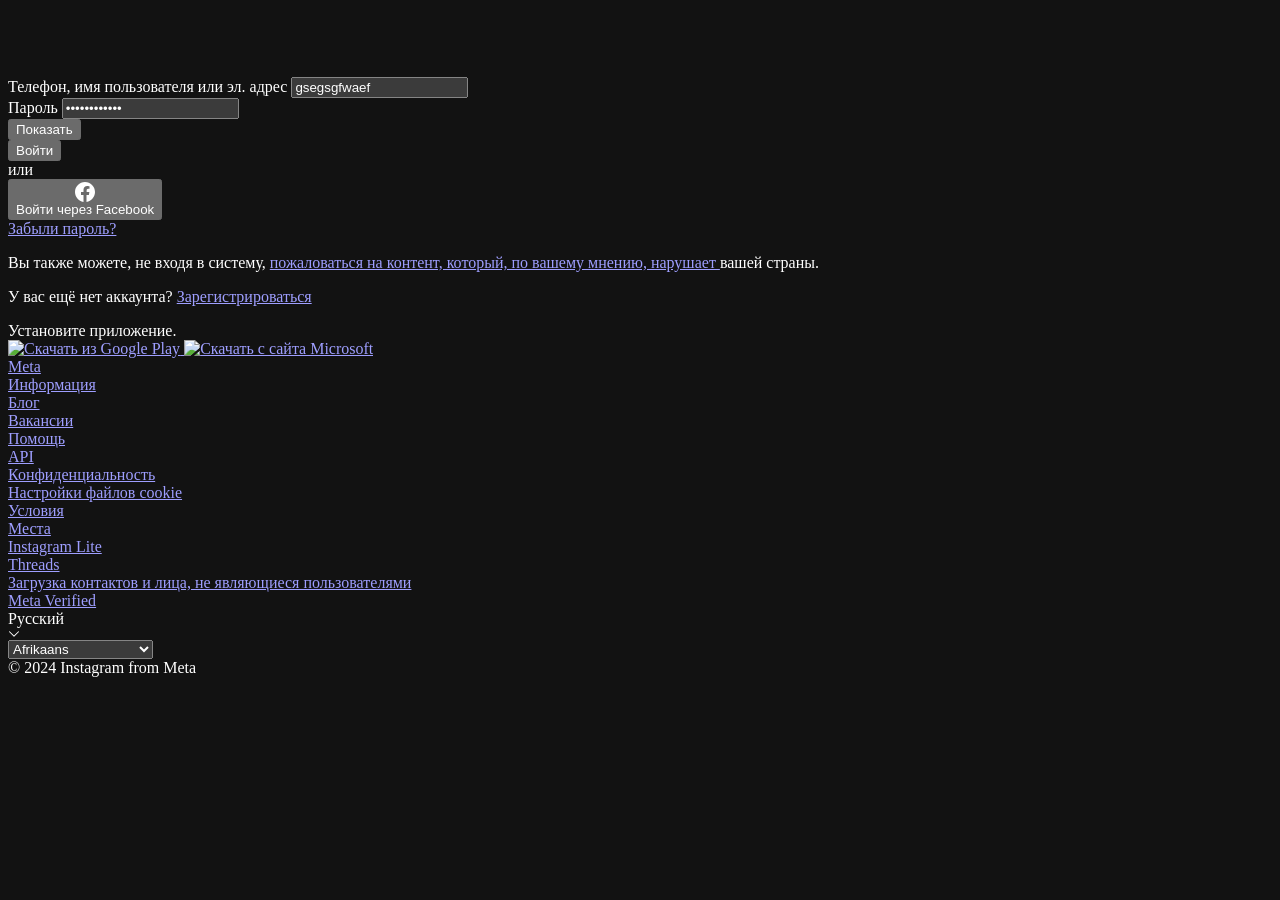
==== index.html @ eb9b321c "Add files via upload" ====
<html class="_9dls _ar44 js-focus-visible _aa4d __fb-dark-mode" lang="ru" dir="ltr" data-js-focus-visible="">
<head>
    <link data-default-icon="https://static.cdninstagram.com/rsrc.php/v3/yI/r/VsNE-OHk_8a.png" rel="icon" sizes="192x192" href="https://static.cdninstagram.com/rsrc.php/v3/yI/r/VsNE-OHk_8a.png" />
    <meta name="bingbot" content="noarchive" />
    <meta name="robots" content="noarchive, noimageindex" />
    <meta charset="utf-8" />
    <meta name="apple-mobile-web-app-status-bar-style" content="default" />
    <meta name="mobile-web-app-capable" content="yes" />
    <meta id="viewport" name="viewport" content="width=device-width, initial-scale=1, minimum-scale=1, maximum-scale=2, viewport-fit=cover" />
    <meta name="theme-color" content="#242526" />
    <meta name="theme-color" content="#000000" media="(prefers-color-scheme: dark)" />
    <link rel="apple-touch-icon" sizes="76x76" href="https://static.cdninstagram.com/rsrc.php/v3/yR/r/lam-fZmwmvn.png" />
    <link rel="apple-touch-icon" sizes="120x120" href="https://static.cdninstagram.com/rsrc.php/v3/ys/r/aM-g435MtEX.png" />
    <link rel="apple-touch-icon" sizes="152x152" href="https://static.cdninstagram.com/rsrc.php/v3/yx/r/H1l_HHqi4p6.png" />
    <link rel="apple-touch-icon" sizes="167x167" href="https://static.cdninstagram.com/rsrc.php/v3/yB/r/-7Z_RkdLJUX.png" />
    <link rel="apple-touch-icon" sizes="180x180" href="https://static.cdninstagram.com/rsrc.php/v3/yG/r/De-Dwpd5CHc.png" />
    <link data-default-icon="https://static.cdninstagram.com/rsrc.php/y4/r/QaBlI0OZiks.ico" rel="shortcut icon" type="image/x-icon" href="https://static.cdninstagram.com/rsrc.php/y4/r/QaBlI0OZiks.ico" />
    <link rel="alternate" href="https://www.instagram.com/" hreflang="x-default" />
    <link rel="alternate" href="https://www.instagram.com/?hl=en" hreflang="en" />
    <link rel="alternate" href="https://www.instagram.com/?hl=fr" hreflang="fr" />
    <link rel="alternate" href="https://www.instagram.com/?hl=it" hreflang="it" />
    <link rel="alternate" href="https://www.instagram.com/?hl=de" hreflang="de" />
    <link rel="alternate" href="https://www.instagram.com/?hl=es" hreflang="es" />
    <link rel="alternate" href="https://www.instagram.com/?hl=zh-cn" hreflang="zh-cn" />
    <link rel="alternate" href="https://www.instagram.com/?hl=zh-tw" hreflang="zh-tw" />
    <link rel="alternate" href="https://www.instagram.com/?hl=ja" hreflang="ja" />
    <link rel="alternate" href="https://www.instagram.com/?hl=ko" hreflang="ko" />
    <link rel="alternate" href="https://www.instagram.com/?hl=pt" hreflang="pt" />
    <link rel="alternate" href="https://www.instagram.com/?hl=pt-br" hreflang="pt-br" />
    <link rel="alternate" href="https://www.instagram.com/?hl=af" hreflang="af" />
    <link rel="alternate" href="https://www.instagram.com/?hl=cs" hreflang="cs" />
    <link rel="alternate" href="https://www.instagram.com/?hl=da" hreflang="da" />
    <link rel="alternate" href="https://www.instagram.com/?hl=el" hreflang="el" />
    <link rel="alternate" href="https://www.instagram.com/?hl=fi" hreflang="fi" />
    <link rel="alternate" href="https://www.instagram.com/?hl=hr" hreflang="hr" />
    <link rel="alternate" href="https://www.instagram.com/?hl=hu" hreflang="hu" />
    <link rel="alternate" href="https://www.instagram.com/?hl=id" hreflang="id" />
    <link rel="alternate" href="https://www.instagram.com/?hl=ms" hreflang="ms" />
    <link rel="alternate" href="https://www.instagram.com/?hl=nb" hreflang="nb" />
    <link rel="alternate" href="https://www.instagram.com/?hl=nl" hreflang="nl" />
    <link rel="alternate" href="https://www.instagram.com/?hl=pl" hreflang="pl" />
    <link rel="alternate" href="https://www.instagram.com/?hl=ru" hreflang="ru" />
    <link rel="alternate" href="https://www.instagram.com/?hl=sk" hreflang="sk" />
    <link rel="alternate" href="https://www.instagram.com/?hl=sv" hreflang="sv" />
    <link rel="alternate" href="https://www.instagram.com/?hl=th" hreflang="th" />
    <link rel="alternate" href="https://www.instagram.com/?hl=tl" hreflang="tl" />
    <link rel="alternate" href="https://www.instagram.com/?hl=tr" hreflang="tr" />
    <link rel="alternate" href="https://www.instagram.com/?hl=hi" hreflang="hi" />
    <link rel="alternate" href="https://www.instagram.com/?hl=bn" hreflang="bn" />
    <link rel="alternate" href="https://www.instagram.com/?hl=gu" hreflang="gu" />
    <link rel="alternate" href="https://www.instagram.com/?hl=kn" hreflang="kn" />
    <link rel="alternate" href="https://www.instagram.com/?hl=ml" hreflang="ml" />
    <link rel="alternate" href="https://www.instagram.com/?hl=mr" hreflang="mr" />
    <link rel="alternate" href="https://www.instagram.com/?hl=pa" hreflang="pa" />
    <link rel="alternate" href="https://www.instagram.com/?hl=ta" hreflang="ta" />
    <link rel="alternate" href="https://www.instagram.com/?hl=te" hreflang="te" />
    <link rel="alternate" href="https://www.instagram.com/?hl=ne" hreflang="ne" />
    <link rel="alternate" href="https://www.instagram.com/?hl=si" hreflang="si" />
    <link rel="alternate" href="https://www.instagram.com/?hl=vi" hreflang="vi" />
    <link rel="alternate" href="https://www.instagram.com/?hl=bg" hreflang="bg" />
    <link rel="alternate" href="https://www.instagram.com/?hl=fr-ca" hreflang="fr-ca" />
    <link rel="alternate" href="https://www.instagram.com/?hl=ro" hreflang="ro" />
    <link rel="alternate" href="https://www.instagram.com/?hl=sr" hreflang="sr" />
    <link rel="alternate" href="https://www.instagram.com/?hl=uk" hreflang="uk" />
    <link rel="alternate" href="https://www.instagram.com/?hl=zh-hk" hreflang="zh-hk" />
    <link rel="alternate" href="https://www.instagram.com/?hl=es-la" hreflang="es-ar" />
    <link rel="alternate" href="https://www.instagram.com/?hl=es-la" hreflang="es-bo" />
    <link rel="alternate" href="https://www.instagram.com/?hl=es-la" hreflang="es-cl" />
    <link rel="alternate" href="https://www.instagram.com/?hl=es-la" hreflang="es-co" />
    <link rel="alternate" href="https://www.instagram.com/?hl=es-la" hreflang="es-cr" />
    <link rel="alternate" href="https://www.instagram.com/?hl=es-la" hreflang="es-cu" />
    <link rel="alternate" href="https://www.instagram.com/?hl=es-la" hreflang="es-do" />
    <link rel="alternate" href="https://www.instagram.com/?hl=es-la" hreflang="es-ec" />
    <link rel="alternate" href="https://www.instagram.com/?hl=es-la" hreflang="es-gt" />
    <link rel="alternate" href="https://www.instagram.com/?hl=es-la" hreflang="es-hn" />
    <link rel="alternate" href="https://www.instagram.com/?hl=es-la" hreflang="es-mx" />
    <link rel="alternate" href="https://www.instagram.com/?hl=es-la" hreflang="es-ni" />
    <link rel="alternate" href="https://www.instagram.com/?hl=es-la" hreflang="es-pa" />
    <link rel="alternate" href="https://www.instagram.com/?hl=es-la" hreflang="es-pr" />
    <link rel="alternate" href="https://www.instagram.com/?hl=es-la" hreflang="es-py" />
    <link rel="alternate" href="https://www.instagram.com/?hl=es-la" hreflang="es-pe" />
    <link rel="alternate" href="https://www.instagram.com/?hl=es-la" hreflang="es-sv" />
    <link rel="alternate" href="https://www.instagram.com/?hl=es-la" hreflang="es-uy" />
    <link rel="alternate" href="https://www.instagram.com/?hl=es-la" hreflang="es-ve" />
    <link rel="alternate" href="https://www.instagram.com/?hl=he" hreflang="he" />
    <link rel="alternate" href="https://www.instagram.com/?hl=fa" hreflang="fa" />
    <link rel="alternate" href="https://www.instagram.com/?hl=ar" hreflang="ar" />
    <link rel="alternate" href="https://www.instagram.com/?hl=ur" hreflang="ur" />
    <link rel="alternate" href="https://www.instagram.com/?hl=en-gb" hreflang="en-gb" />
    <link rel="alternate" href="https://www.instagram.com/?hl=sw-ke" hreflang="sw-ke" />
    <link rel="alternate" href="https://www.instagram.com/?hl=ha-ng" hreflang="ha-ng" />
    <link rel="alternate" href="https://www.instagram.com/?hl=am-et" hreflang="am-et" />
    <link rel="alternate" href="https://www.instagram.com/?hl=om-et" hreflang="om-et" />
    <meta property="al:ios:app_name" content="Instagram" />
    <meta property="al:ios:app_store_id" content="389801252" />
    <meta property="al:ios:url" content="instagram://mainfeed" />
    <meta property="al:android:app_name" content="Instagram" />
    <meta property="al:android:package" content="com.instagram.android" />
    <meta property="al:android:url" content="https://www.instagram.com/_n/mainfeed/" />
    <meta property="og:site_name" content="Instagram" />
    <meta property="og:title" content="Instagram" />
    <meta property="og:image" content="https://static.cdninstagram.com/rsrc.php/v3/yR/r/hexDR1NOpRC.png" />
    <meta property="og:url" content="https://instagram.com/" />
    <meta property="fb:app_id" content="124024574287414" />
    <meta name="description" content="Создайте аккаунт или войдите в Instagram — делитесь интересными моментами с людьми, которые вас понимают." />
    <link rel="canonical" href="https://www.instagram.com/" />
    <link rel="manifest" href="/data/manifest.json" crossorigin="use-credentials" />
    <meta name="color-scheme" content="dark" />
    <style data-btmanifest="1018267986_main" nonce="">
        :root,
        .__ig-light-mode:root,
        .__ig-light-mode {
            --fds-black: #000000;
            --fds-black-alpha-05: rgba(0, 0, 0, 0.05);
            --fds-black-alpha-10: rgba(0, 0, 0, 0.1);
            --fds-black-alpha-15: rgba(0, 0, 0, 0.15);
            --fds-black-alpha-20: rgba(0, 0, 0, 0.2);
            --fds-black-alpha-30: rgba(0, 0, 0, 0.3);
            --fds-black-alpha-40: rgba(0, 0, 0, 0.4);
            --fds-black-alpha-50: rgba(0, 0, 0, 0.5);
            --fds-black-alpha-60: rgba(0, 0, 0, 0.6);
            --fds-black-alpha-80: rgba(0, 0, 0, 0.8);
            --fds-blue-05: #ecf3ff;
            --fds-blue-30: #aac9ff;
            --fds-blue-40: #77a7ff;
            --fds-blue-60: #1877f2;
            --fds-blue-70: #2851a3;
            --fds-blue-80: #1d3c78;
            --fds-button-text: #444950;
            --fds-comment-background: #f2f3f5;
            --fds-dark-mode-gray-35: #cccccc;
            --fds-dark-mode-gray-50: #828282;
            --fds-dark-mode-gray-70: #4a4a4a;
            --fds-dark-mode-gray-80: #373737;
            --fds-dark-mode-gray-90: #282828;
            --fds-dark-mode-gray-100: #1c1c1c;
            --fds-gray-00: #f5f6f7;
            --fds-gray-05: #f2f3f5;
            --fds-gray-10: #ebedf0;
            --fds-gray-20: #dadde1;
            --fds-gray-25: #ccd0d5;
            --fds-gray-30: #bec3c9;
            --fds-gray-45: #8d949e;
            --fds-gray-70: #606770;
            --fds-gray-80: #444950;
            --fds-gray-90: #303338;
            --fds-gray-100: #1c1e21;
            --fds-green-55: #00a400;
            --fds-green-65: #51ce70;
            --fds-highlight: #3578e5;
            --fds-highlight-cell-background: #ecf3ff;
            --fds-primary-icon: #1c1e21;
            --fds-primary-text: #1c1e21;
            --fds-red-55: #fa383e;
            --fds-soft: cubic-bezier(0.08, 0.52, 0.52, 1);
            --fds-spectrum-aluminum-tint-70: #e4f0f6;
            --fds-spectrum-blue-gray-tint-70: #cfd1d5;
            --fds-spectrum-cherry: #f35369;
            --fds-spectrum-cherry-tint-70: #fbccd2;
            --fds-spectrum-grape-tint-70: #ddd5f0;
            --fds-spectrum-grape-tint-90: #f4f1fa;
            --fds-spectrum-lemon-dark-1: #f5c33b;
            --fds-spectrum-lemon-tint-70: #fef2d1;
            --fds-spectrum-lime: #a3ce71;
            --fds-spectrum-lime-tint-70: #e4f0d5;
            --fds-spectrum-orange-tint-70: #fcdec5;
            --fds-spectrum-orange-tint-90: #fef4ec;
            --fds-spectrum-seafoam-tint-70: #caeef9;
            --fds-spectrum-slate-dark-2: #89a1ac;
            --fds-spectrum-slate-tint-70: #eaeff2;
            --fds-spectrum-teal: #6bcebb;
            --fds-spectrum-teal-dark-1: #4dbba6;
            --fds-spectrum-teal-dark-2: #31a38d;
            --fds-spectrum-teal-tint-70: #d2f0ea;
            --fds-spectrum-teal-tint-90: #f0faf8;
            --fds-spectrum-tomato: #fb724b;
            --fds-spectrum-tomato-tint-30: #f38e7b;
            --fds-spectrum-tomato-tint-90: #fdefed;
            --fds-strong: cubic-bezier(0.12, 0.8, 0.32, 1);
            --fds-unified-blue-35: #1455b0;
            --fds-unified-gray-20: #323436;
            --fds-white: #ffffff;
            --fds-white-alpha-05: rgba(255, 255, 255, 0.05);
            --fds-white-alpha-10: rgba(255, 255, 255, 0.1);
            --fds-white-alpha-20: rgba(255, 255, 255, 0.2);
            --fds-white-alpha-30: rgba(255, 255, 255, 0.3);
            --fds-white-alpha-40: rgba(255, 255, 255, 0.4);
            --fds-white-alpha-50: rgba(255, 255, 255, 0.5);
            --fds-white-alpha-60: rgba(255, 255, 255, 0.6);
            --fds-white-alpha-80: rgba(255, 255, 255, 0.8);
            --fds-yellow-20: #ffba00;
            --accent: #0095f6;
            --always-white: #ffffff;
            --always-black: black;
            --always-dark-gradient: linear-gradient(rgba(0, 0, 0, 0), rgba(0, 0, 0, 0.6));
            --always-dark-overlay: rgba(0, 0, 0, 0.4);
            --always-light-overlay: rgba(255, 255, 255, 0.4);
            --always-gray-40: #65676b;
            --always-gray-75: #bcc0c4;
            --always-gray-95: #f0f2f5;
            --attachment-footer-background: #f0f2f5;
            --background-deemphasized: #f0f2f5;
            --badge-background-color-blue: var(--accent);
            --badge-background-color-dark-gray: var(--secondary-icon);
            --badge-background-color-gray: var(--disabled-icon);
            --badge-background-color-green: var(--positive);
            --badge-background-color-light-blue: var(--highlight-bg);
            --badge-background-color-red: var(--notification-badge);
            --badge-background-color-yellow: var(--base-lemon);
            --base-blue: #1877f2;
            --base-cherry: #f3425f;
            --base-grape: #9360f7;
            --base-lemon: #f7b928;
            --base-lime: #45bd62;
            --base-pink: #ff66bf;
            --base-seafoam: #54c7ec;
            --base-teal: #2abba7;
            --base-tomato: #fb724b;
            --text-badge-info-background: hsl(214, 89%, 52%);
            --text-badge-success-background: #31a24c;
            --text-badge-attention-background: hsl(40, 89%, 52%);
            --text-badge-critical-background: #e41e3f;
            --blue-link: #00376b;
            --border-focused: #65676b;
            --card-background: #ffffff;
            --card-background-flat: #f7f8fa;
            --comment-background: #f0f2f5;
            --comment-footer-background: #f6f9fa;
            --dataviz-primary-1: rgb(0, 174, 143);
            --disabled-button-background: rgba(0, 149, 246, 0.3);
            --disabled-button-text: #ffffff;
            --disabled-icon: #bcc0c4;
            --disabled-text: #bcc0c4;
            --divider: #dbdbdb;
            --event-date: #f3425f;
            --fb-wordmark: #0866ff;
            --fb-logo: #0866ff;
            --filter-accent: invert(39%) sepia(57%) saturate(200%) saturate(200%) saturate(200%) saturate(200%) saturate(200%) saturate(147.75%) hue-rotate(202deg) brightness(97%) contrast(96%);
            --filter-always-white: invert(100%);
            --filter-disabled-icon: invert(80%) sepia(6%) saturate(200%) saturate(120%) hue-rotate(173deg) brightness(98%) contrast(89%);
            --filter-placeholder-icon: invert(59%) sepia(11%) saturate(200%) saturate(135%) hue-rotate(176deg) brightness(96%) contrast(94%);
            --filter-primary-accent: invert(39%) sepia(57%) saturate(200%) saturate(200%) saturate(200%) saturate(200%) saturate(200%) saturate(147.75%) hue-rotate(202deg) brightness(97%) contrast(96%);
            --filter-primary-icon: invert(8%) sepia(10%) saturate(200%) saturate(200%) saturate(166%) hue-rotate(177deg) brightness(104%) contrast(91%);
            --filter-secondary-icon: invert(39%) sepia(21%) saturate(200%) saturate(109.5%) hue-rotate(174deg) brightness(94%) contrast(86%);
            --filter-warning-icon: invert(77%) sepia(29%) saturate(200%) saturate(200%) saturate(200%) saturate(200%) saturate(200%) saturate(128%) hue-rotate(359deg) brightness(102%) contrast(107%);
            --filter-blue-link-icon: invert(30%) sepia(98%) saturate(200%) saturate(200%) saturate(200%) saturate(166.5%) hue-rotate(192deg) brightness(91%) contrast(101%);
            --filter-positive: invert(37%) sepia(61%) saturate(200%) saturate(200%) saturate(200%) saturate(200%) saturate(115%) hue-rotate(91deg) brightness(97%) contrast(105%);
            --filter-negative: invert(25%) sepia(33%) saturate(200%) saturate(200%) saturate(200%) saturate(200%) saturate(200%) saturate(200%) saturate(110%) hue-rotate(345deg) brightness(132%) contrast(96%);
            --focus-ring-blue: #1877f2;
            --glimmer-spinner-icon: #65676b;
            --hero-banner-background: #ffffff;
            --hosted-view-selected-state: rgba(45, 136, 255, 0.1);
            --highlight-bg: #e7f3ff;
            --hover-overlay: rgba(0, 0, 0, 0.05);
            --inverse-text: var(--always-white);
            --list-cell-chevron: #65676b;
            --media-hover: rgba(68, 73, 80, 0.15);
            --media-inner-border: rgba(0, 0, 0, 0.1);
            --media-outer-border: #ffffff;
            --media-pressed: rgba(68, 73, 80, 0.35);
            --messenger-card-background: #ffffff;
            --messenger-card-box-shadow: 0px 1px 2px 0px #0000001a;
            --mwp-header-background-color: var(--messenger-card-background);
            --mwp-header-button-color: var(--accent);
            --mwp-message-row-background: var(--messenger-card-background);
            --messenger-reply-background: #f0f2f5;
            --overlay-alpha-80: rgba(0, 0, 0, 0.65);
            --overlay-on-media: rgba(0, 0, 0, 0.6);
            --nav-bar-background: #ffffff;
            --popover-card-background: var(--card-background);
            --nav-bar-background-gradient: linear-gradient(to top, #ffffff, rgba(255, 255, 255.9), rgba(255, 255, 255, 0.7), rgba(255, 255, 255, 0.4), rgba(255, 255, 255, 0));
            --nav-bar-background-gradient-wash: linear-gradient(to top, #f0f2f5, rgba(240, 242, 245.9), rgba(240, 242, 245, 0.7), rgba(240, 242, 245, 0.4), rgba(240, 242, 245, 0));
            --negative: hsl(350, 87%, 55%);
            --negative-background: hsl(350, 87%, 55%, 20%);
            --new-notification-background: #e7f3ff;
            --non-media-pressed: rgba(68, 73, 80, 0.15);
            --non-media-pressed-on-dark: rgba(255, 255, 255, 0.3);
            --notification-badge: #e41e3f;
            --placeholder-icon: #65676b;
            --placeholder-image: rgb(164, 167, 171);
            --placeholder-text: #65676b;
            --placeholder-text-on-media: rgba(255, 255, 255, 0.5);
            --popover-background: #ffffff;
            --positive: #31a24c;
            --positive-background: #deefe1;
            --press-overlay: rgba(0, 0, 0, 0.1);
            --primary-button-background: #0095f6;
            --primary-button-icon: #ffffff;
            --primary-button-pressed: #77a7ff;
            --primary-button-text: #ffffff;
            --primary-deemphasized-button-background: rgba(0, 149, 246, 0.1);
            --primary-deemphasized-button-pressed: rgba(0, 149, 246, 0.05);
            --primary-deemphasized-button-pressed-overlay: rgba(0, 149, 246, 0.15);
            --primary-deemphasized-button-text: #0095f6;
            --primary-icon: #262626;
            --primary-text: #262626;
            --primary-text-on-media: #ffffff;
            --primary-web-focus-indicator: #d24294;
            --progress-ring-neutral-background: rgba(0, 0, 0, 0.2);
            --progress-ring-neutral-foreground: #000000;
            --progress-ring-on-media-background: rgba(255, 255, 255, 0.2);
            --progress-ring-on-media-foreground: #ffffff;
            --progress-ring-blue-background: rgba(24, 119, 242, 0.2);
            --progress-ring-blue-foreground: hsl(214, 89%, 52%);
            --progress-ring-disabled-background: rgba(190, 195, 201, 0.2);
            --progress-ring-disabled-foreground: #bec3c9;
            --rating-star-active: #eb660d;
            --scroll-thumb: #bcc0c4;
            --scroll-shadow: 0 1px 2px rgba(0, 0, 0, 0.1), 0 -1px rgba(0, 0, 0, 0.1) inset;
            --secondary-button-background: transparent;
            --secondary-button-background-floating: #ffffff;
            --secondary-button-background-on-dark: rgba(0, 0, 0, 0.4);
            --secondary-button-pressed: rgba(0, 0, 0, 0.05);
            --secondary-button-stroke: transparent;
            --secondary-button-text: #0095f6;
            --secondary-icon: #8e8e8e;
            --secondary-text: #8e8e8e;
            --secondary-text-on-media: rgba(255, 255, 255, 0.9);
            --section-header-text: #4b4c4f;
            --shadow-1: rgba(0, 0, 0, 0.1);
            --shadow-2: rgba(0, 0, 0, 0.2);
            --shadow-5: rgba(0, 0, 0, 0.5);
            --shadow-8: rgba(0, 0, 0, 0.8);
            --shadow-base: 0 1px 2px var(--shadow-2);
            --shadow-elevated: 0 8px 20px 0 rgba(0, 0, 0, 0.2), 0 2px 4px 0 rgba(0, 0, 0, 0.1);
            --shadow-emphasis: 0 2px 12px var(--shadow-2);
            --shadow-inset: rgba(255, 255, 255, 0.5);
            --shadow-on-media: 0px 0px 1px rgba(0, 0, 0, 0.62);
            --shadow-persistent: 0px 0px 12px rgba(52, 72, 84, 0.05);
            --shadow-primary: 0px 5px 12px rgba(52, 72, 84, 0.2);
            --shadow-responsive: 0px 8px 16px 0px rgba(0, 0, 0, 0.1);
            --surface-background: #ffffff;
            --switch-active: hsl(214, 89%, 52%);
            --switch-inactive: #dbdbdb;
            --text-highlight: rgba(24, 119, 242, 0.2);
            --input-background: #ffffff;
            --input-background-hover: var(--input-background);
            --input-background-warn-hover: hsla(var(--warning-h), var(--warning-s), var(--warning-l), 0.05);
            --input-background-error-hover: hsla(var(--negative-h), var(--negative-s), var(--negative-l), 0.05);
            --input-background-active: hsla(var(--accent-h), var(--accent-s), var(--accent-l), 0.05);
            --input-background-warn-active: hsla(var(--warning-h), var(--warning-s), var(--warning-l), 0.05);
            --input-background-error-active: hsla(var(--negative-h), var(--negative-s), var(--negative-l), 0.05);
            --input-background-disabled: #f0f2f5;
            --input-border-color: #ced0d4;
            --input-border-color-hover: var(--placeholder-text);
            --input-label-color-highlighted: hsl(214, 89%, 52%);
            --input-label-color-inside: var(--secondary-text);
            --input-label-color-error: var(--negative);
            --input-label-color-disabled: var(--disabled-text);
            --text-input-outside-label: #000000;
            --toast-background: #ffffff;
            --toast-text: #1c2b33;
            --toast-text-link: #216fdb;
            --toast-border-color: transparent;
            --toast-border-style: none;
            --toast-border-width: 0px;
            --toggle-active-background: #e7f3ff;
            --toggle-active-icon: rgb(24, 119, 242);
            --toggle-active-text: rgb(24, 119, 242);
            --toggle-button-active-background: #e7f3ff;
            --tooltip-background: rgba(244, 244, 244, 0.8);
            --tooltip-box-shadow: 0 2px 4px 0 var(--shadow-5);
            --popover-border-color: transparent;
            --wash: #fafafa;
            --web-wash: #fafafa;
            --warning: hsl(40, 89%, 52%);
            --chat-bubble-emphasis-ring-after: black;
            --chat-bubble-emphasis-ring-before: white;
            --chat-text-blockquote-color-background-line: rgba(0, 0, 0, 0.12);
            --chat-text-blockquote-color-text-primary-media: rgba(255, 255, 255, 0.7);
            --chat-incoming-message-bubble-background-color: #f0f0f0;
            --chat-outgoing-message-bubble-background-color: var(--accent);
            --chat-replied-message-background-color: rgba(0, 0, 0, 0.03);
            --radio-border-color: var(--primary-icon);
            --radio-border-color-disabled: var(--disabled-button-background);
            --radio-border-color-selected: var(--accent);
            --radio-checked-icon-color: var(--accent);
            --radio-checked-icon-color-disabled: var(--disabled-button-background);
            --dialog-anchor-vertical-padding: 56px;
            --header-height: 0px;
            --global-panel-width: 0px;
            --global-panel-width-expanded: 0px;
            --alert-banner-corner-radius: 8px;
            --button-corner-radius: 4px;
            --button-corner-radius-medium: 10px;
            --button-corner-radius-large: 12px;
            --button-height-large: 40px;
            --button-height-medium: 36px;
            --button-padding-horizontal-large: 16px;
            --button-padding-horizontal-medium: 16px;
            --button-padding-icon-only: 16px;
            --button-icon-padding-large: 16px;
            --button-icon-padding-medium: 16px;
            --button-inner-icon-spacing-large: 3px;
            --button-inner-icon-spacing-medium: 3px;
            --blueprint-button-height-medium: 40px;
            --blueprint-button-height-large: 48px;
            --card-corner-radius: 4px;
            --card-box-shadow: 0 12px 28px 0 var(--shadow-2), 0 2px 4px 0 var(--shadow-1);
            --card-padding-horizontal: 10px;
            --card-padding-vertical: 20px;
            --chip-corner-radius: 6px;
            --dialog-corner-radius: 8px;
            --glimmer-corner-radius: 8px;
            --image-corner-radius: 4px;
            --input-corner-radius: 6px;
            --input-border-width: 1px;
            --nav-list-cell-corner-radius: 8px;
            --list-cell-corner-radius: 8px;
            --list-cell-min-height: 52px;
            --list-cell-padding-vertical: 20px;
            --list-cell-padding-vertical-with-addon: 14px;
            --menu-base-list-item-padding-horizontal: 8px;
            --menu-base-list-item-padding-vertical: 12px;
            --menu-base-size-full-margin-end: 48px;
            --menu-item-base-margin-horizontal: 8px;
            --menu-item-base-margin-vertical: 0px;
            --menu-item-base-padding-horizontal: 8px;
            --menu-item-base-overlay-radius: 4px;
            --menu-item-base-padding-vertical: 12px;
            --menu-item-base-with-icon-padding-horizontal: var(--menu-item-base-padding-horizontal);
            --separator-menu-item-margin-horizontal: 16px;
            --separator-menu-item-margin-vertical: 4px;
            --nav-list-cell-min-height: 0px;
            --nav-list-cell-padding-vertical: 16px;
            --nav-list-cell-padding-vertical-with-addon: 16px;
            --nux-card-body-padding-end: 24px;
            --page-footer-padding-vertical: 16px;
            --popover-border-style: none;
            --popover-border-width: 0px;
            --section-header-addOnEnd-margin-horizontal: 8px;
            --section-header-addOnStart-margin-horizontal: 12px;
            --section-header-addOnEnd-button-padding-horizontal: 0px;
            --section-header-addOnEnd-button-padding-vertical: 0px;
            --section-header-padding-vertical: 16px;
            --section-header-subtitle-margin-vertical: 14px;
            --section-header-subtitle-with-addOnEnd-margin-vertical: 6px;
            --tab-height: 60px;
            --tab-icon-padding-end: 0px;
            --tab-text-icon-gap: 4px;
            --tab-underline-color: transparent;
            --tab-underline-height: 3px;
            --text-badge-corner-radius: 4px;
            --text-badge-padding-horizontal: 6px;
            --text-badge-padding-vertical: 6px;
            --text-input-multi-padding-between-text-scrollbar: 20px;
            --text-input-multi-padding-scrollbar: 16px;
            --text-input-caption-margin-top: 10px;
            --text-input-padding-vertical: 12px;
            --toast-addon-padding-horizontal: 6px;
            --toast-addon-padding-vertical: 6px;
            --toast-container-max-width: 100%;
            --toast-container-padding-horizontal: 10px;
            --toast-container-padding-vertical: 16px;
            --toast-corner-radius: 8px;
            --toaster-view-max-width: 328px;
            --tooltip-corner-radius: 8px;
            --typeahead-list-outer-padding-vertical: 2px;
            --fds-animation-enter-exit-in: cubic-bezier(0.14, 1, 0.34, 1);
            --fds-animation-enter-exit-out: cubic-bezier(0.45, 0.1, 0.2, 1);
            --fds-animation-swap-shuffle-in: cubic-bezier(0.14, 1, 0.34, 1);
            --fds-animation-swap-shuffle-out: cubic-bezier(0.45, 0.1, 0.2, 1);
            --fds-animation-move-in: cubic-bezier(0.17, 0.17, 0, 1);
            --fds-animation-move-out: cubic-bezier(0.17, 0.17, 0, 1);
            --fds-animation-expand-collapse-in: cubic-bezier(0.17, 0.17, 0, 1);
            --fds-animation-expand-collapse-out: cubic-bezier(0.17, 0.17, 0, 1);
            --fds-animation-passive-move-in: cubic-bezier(0.5, 0, 0.1, 1);
            --fds-animation-passive-move-out: cubic-bezier(0.5, 0, 0.1, 1);
            --fds-animation-quick-move-in: cubic-bezier(0.1, 0.9, 0.2, 1);
            --fds-animation-quick-move-out: cubic-bezier(0.1, 0.9, 0.2, 1);
            --fds-animation-fade-in: cubic-bezier(0, 0, 1, 1);
            --fds-animation-fade-out: cubic-bezier(0, 0, 1, 1);
            --fds-duration-extra-extra-short-in: 100ms;
            --fds-duration-extra-extra-short-out: 100ms;
            --fds-duration-extra-short-in: 200ms;
            --fds-duration-extra-short-out: 150ms;
            --fds-duration-short-in: 280ms;
            --fds-duration-short-out: 200ms;
            --fds-duration-medium-in: 400ms;
            --fds-duration-medium-out: 350ms;
            --fds-duration-long-in: 500ms;
            --fds-duration-long-out: 350ms;
            --fds-duration-extra-long-in: 1000ms;
            --fds-duration-extra-long-out: 1000ms;
            --fds-duration-none: 0ms;
            --fds-fast: 200ms;
            --fds-slow: 400ms;
            --font-family-apple: system-ui, -apple-system, BlinkMacSystemFont, ".SFNSText-Regular", sans-serif;
            --font-family-code: ui-monospace, Menlo, Consolas, Monaco, monospace;
            --font-family-default: Helvetica, Arial, sans-serif;
            --font-family-segoe: Segoe UI Historic, Segoe UI, Helvetica, Arial, sans-serif;
            --body-font-family: Placeholder Font;
            --body-font-size: 0.9375rem;
            --body-font-weight: 400;
            --body-line-height: 1.3333;
            --body-emphasized-font-family: Placeholder Font;
            --body-emphasized-font-size: 0.9375rem;
            --body-emphasized-font-weight: 600;
            --body-emphasized-line-height: 1.3333;
            --headline1-font-family: Optimistic Display Bold, system-ui, sans-serif;
            --headline1-font-size: 1.75rem;
            --headline1-font-weight: 700;
            --headline1-line-height: 1.2143;
            --headline2-font-family: Optimistic Display Bold, system-ui, sans-serif;
            --headline2-font-size: 1.5rem;
            --headline2-font-weight: 700;
            --headline2-line-height: 1.25;
            --headline3-font-family: Optimistic Display Bold, system-ui, sans-serif;
            --headline3-font-size: 1.0625rem;
            --headline3-font-weight: 700;
            --headline3-line-height: 1.2941;
            --meta-font-family: Placeholder Font;
            --meta-font-size: 0.8125rem;
            --meta-font-weight: 400;
            --meta-line-height: 1.3846;
            --meta-emphasized-font-family: Placeholder Font;
            --meta-emphasized-font-size: 0.8125rem;
            --meta-emphasized-font-weight: 600;
            --meta-emphasized-line-height: 1.3846;
            --primary-label-font-family: Optimistic Display Medium, system-ui, sans-serif;
            --primary-label-font-size: 1.0625rem;
            --primary-label-font-weight: 500;
            --primary-label-line-height: 1.2941;
            --secondary-label-font-family: Placeholder Font;
            --secondary-label-font-size: 0.9375rem;
            --secondary-label-font-weight: 500;
            --secondary-label-line-height: 1.3333;
            --tertiary-label-font-family: Placeholder Font;
            --tertiary-label-font-size: 0.6875rem;
            --tertiary-label-font-weight: 500;
            --tertiary-label-line-height: 1.4545;
            --text-input-field-font-family: Placeholder Font;
            --text-input-field-font-size: 1rem;
            --text-input-field-font-stretch: initial;
            --text-input-field-font-weight: 500;
            --text-input-field-line-height: 1.2941;
            --text-input-label-font-family: Placeholder Font;
            --text-input-label-font-size: 17px;
            --text-input-label-font-size-scale-multiplier: 0.75;
            --text-input-label-font-stretch: initial;
            --text-input-label-font-weight: 400;
            --text-input-label-line-height: 1.2941;
            --messenger-card-min-width: 300px;
            --messenger-card-max-width: 480px;
            --messenger-application-max-width: 2560px;
            --messenger-sidebar-collapsed-width: 44px;
            --messenger-sidebar-expanded-width: 240px;
            --messenger-card-corner-radius: 8px;
            --messenger-card-spacing: 16px;
            --chat-bubble-padding-vertical: 8px;
            --chat-bubble-padding-horizontal: 12px;
            --chat-bubble-border-radius: 18px;
            --dialog-size-medium-width: 100%;
            --dialog-size-small-width: 100%;
            --focus-ring-outline-forced-colors: 2px auto transparent !important;
            --focus-ring-outline-link: 2px auto var(--focus-ring-blue);
            --focus-ring-shadow-default: 0 0 0 2px var(--always-white), 0 0 0 4px var(--focus-ring-blue);
            --focus-ring-shadow-inset: 0 0 0 2px var(--focus-ring-blue) inset, 0 0 0 4px var(--always-white) inset;
            --glimmer-animation-direction: alternate;
            --glimmer-animation-duration: 1000ms;
            --glimmer-animation-timing-function: steps(10, end);
            --glimmer-opacity-min: 0.25;
            --glimmer-opacity-max: 1;
            --radio-checked-icon-size-large: 12px;
            --radio-checked-icon-size-medium: 12px;
            --radio-border-width: 2px;
            --radio-size-large: 24px;
            --radio-size-medium: 20px;
            --blue-primary: rgb(0, 136, 244);
            --blue-secondary: rgb(4, 59, 114);
            --blue-tertiary: rgb(235, 245, 255);
            --chartreuse-primary: rgb(106, 147, 22);
            --chartreuse-secondary: rgb(50, 65, 19);
            --chartreuse-tertiary: rgb(226, 255, 152);
            --cyan-primary: rgb(0, 142, 213);
            --cyan-secondary: rgb(15, 63, 93);
            --cyan-tertiary: rgb(231, 245, 255);
            --dataviz-primary-2: rgb(156, 219, 255);
            --dataviz-primary-3: rgb(73, 156, 255);
            --dataviz-secondary-1: rgb(83, 78, 191);
            --dataviz-secondary-2: rgb(103, 96, 228);
            --dataviz-secondary-3: rgb(119, 45, 88);
            --dataviz-supplementary-1: rgb(253, 91, 67);
            --dataviz-supplementary-2: rgb(161, 132, 0);
            --dataviz-supplementary-3: rgb(36, 131, 44);
            --dataviz-supplementary-4: rgb(51, 51, 52);
            --fuschia-primary: rgb(250, 45, 138);
            --fuschia-secondary: rgb(118, 14, 62);
            --fuschia-tertiary: rgb(255, 241, 246);
            --green-primary: rgb(43, 154, 53);
            --green-secondary: rgb(26, 68, 27);
            --green-tertiary: rgb(227, 250, 224);
            --magenta-primary: rgb(215, 77, 204);
            --magenta-secondary: rgb(96, 36, 91);
            --magenta-tertiary: rgb(255, 239, 254);
            --orange-primary: rgb(208, 108, 20);
            --orange-secondary: rgb(94, 49, 14);
            --orange-tertiary: rgb(255, 241, 239);
            --purple-primary: rgb(125, 116, 255);
            --purple-secondary: rgb(55, 50, 121);
            --purple-tertiary: rgb(245, 241, 255);
            --red-primary: rgb(251, 60, 68);
            --red-secondary: rgb(118, 22, 27);
            --red-tertiary: rgb(255, 241, 239);
            --teal-primary: rgb(0, 152, 124);
            --teal-secondary: rgb(10, 68, 56);
            --teal-tertiary: rgb(227, 247, 241);
            --yellow-primary: rgb(161, 132, 0);
            --yellow-secondary: rgb(72, 59, 12);
            --yellow-tertiary: rgb(255, 246, 161);
            --base-unit: 4px;
            --blue-0: 245, 251, 255;
            --blue-1: 224, 241, 255;
            --blue-2: 179, 219, 255;
            --blue-3: 112, 188, 255;
            --blue-4: 71, 175, 255;
            --blue-5: 0, 149, 246;
            --blue-6: 0, 116, 204;
            --blue-7: 0, 87, 163;
            --blue-8: 0, 55, 107;
            --blue-9: 0, 41, 82;
            --breakpoint-medium-width: 1536px;
            --breakpoint-small-width: 1024px;
            --challenge-width: 460px;
            --creation-header-height: 43px;
            --creation-min-padding-x: 32px;
            --creation-modal-max-height: 898px;
            --creation-modal-min-height: 391px;
            --creation-padding-x: 64px;
            --creation-padding-y: 112px;
            --creation-settings-width: 340px;
            --cyan-5: 39, 196, 245;
            --desktop-grid-item-margin: 28px;
            --desktop-grid-item-margin-slim: 4px;
            --desktop-in-feed-story-item-height: 208px;
            --desktop-in-feed-story-item-width: 116px;
            --desktop-nav-height: 60px;
            --desktop-skinny-nav-height: 60px;
            --desktop-story-tray-bottom-margin: 48px;
            --desktop-story-tray-bottom-margin-denser: 24px;
            --direct-attachment-image-grid-item-size: 78px;
            --direct-attachment-story-height: 150px;
            --direct-attachment-story-large-height: 256px;
            --direct-attachment-story-large-width: 164px;
            --direct-attachment-story-width: 84px;
            --direct-message-max-width: 236px;
            --fb-signup-page-profile-pic-size: 88px;
            --feed-sidebar-padding: 32px;
            --feed-sidebar-width: 319px;
            --feed-width: 470px;
            --feed-width-wide-story: 630px;
            --feed-width-wide-story-prism: 702px;
            --font-family-system: -apple-system, BlinkMacSystemFont, "Segoe UI", Roboto, Helvetica, Arial, sans-serif;
            --font-family-system-prism: "Instagram Sans UI", -apple-system, BlinkMacSystemFont, "Segoe UI", Roboto, Helvetica, Arial, sans-serif;
            --font-weight-system-bold: 700;
            --font-weight-system-extra-bold: 800;
            --font-weight-system-extra-light: 200;
            --font-weight-system-light: 300;
            --font-weight-system-medium: 500;
            --font-weight-system-regular: 400;
            --font-weight-system-semibold: 600;
            --footer-width-wide: 1150px;
            --gradient-lavender: 211, 0, 197;
            --gradient-orange: 255, 122, 0;
            --gradient-pink: 255, 1, 105;
            --gradient-purple: 118, 56, 250;
            --gradient-red: 255, 48, 64;
            --gradient-yellow: 255, 214, 0;
            --green-4: 120, 222, 69;
            --green-5: 88, 195, 34;
            --green-6: 55, 166, 0;
            --grey-0: 245, 245, 245;
            --grey-1: 239, 239, 239;
            --grey-2: 219, 219, 219;
            --grey-3: 199, 199, 199;
            --grey-4: 168, 168, 168;
            --grey-5: 142, 142, 142;
            --grey-6: 115, 115, 115;
            --grey-7: 85, 85, 85;
            --grey-8: 54, 54, 54;
            --grey-9: 38, 38, 38;
            --grey-10: 26, 26, 26;
            --grey-0-prism: 248, 249, 249;
            --grey-1-prism: 243, 245, 247;
            --grey-2-prism: 233, 237, 240;
            --grey-3-prism: 219, 223, 228;
            --grey-4-prism: 162, 170, 180;
            --grey-5-prism: 131, 137, 147;
            --grey-6-prism: 111, 118, 128;
            --grey-7-prism: 94, 100, 109;
            --grey-8-prism: 50, 53, 57;
            --grey-9-prism: 41, 41, 46;
            --grey-10-prism: 33, 35, 38;
            --ig-badge: 255, 48, 64;
            --ig-close-friends-refreshed: 28, 209, 79;
            --ig-disabled-action-text: 169, 219, 255;
            --ig-error-or-destructive: 237, 73, 86;
            --ig-facebook-blue: 53, 121, 234;
            --ig-live-badge: 255, 1, 105;
            --ig-primary-button: 0, 149, 246;
            --ig-primary-button-hover: 24, 119, 242;
            --ig-secondary-icon: 142, 142, 142;
            --ig-stroke-on-media: 255, 255, 255;
            --ig-tertiary-button-background: 255, 255, 255;
            --ig-tertiary-button-border: 219, 219, 219;
            --ig-tertiary-button-hover: 245, 245, 245;
            --ig-tertiary-button-text: 38, 38, 38;
            --ig-subscribers-only: 118, 56, 250;
            --ig-success: 88, 195, 34;
            --ig-text-on-color: 255, 255, 255;
            --ig-text-on-media: 255, 255, 255;
            --in-feed-story-item-height: 240px;
            --in-feed-story-item-width: 135px;
            --in-feed-story-item-padding: 12px;
            --input-border-radius: 6px;
            --large-layout-min: 1500px;
            --live-video-border-radius: 4px;
            --media-content-card-width: 350px;
            --media-content-card-width-small: 300px;
            --media-info: 335px;
            --medium-layout-max: 1499px;
            --medium-layout-min: 1080px;
            --medium-screen-max: 875px;
            --medium-screen-min: 736px;
            --mobile-grid-item-margin: 2px;
            --mobile-nav-height: 45px;
            --modal-backdrop-dark: rgba(0, 0, 0, 0.85);
            --modal-backdrop-default: rgba(0, 0, 0, 0.65);
            --modal-border-radius: 12px;
            --modal-padding: 16px;
            --modal-z-index: 100;
            --nav-narrow-width: 72px;
            --nav-medium-width: 244px;
            --nav-wide-width: 335px;
            --nav-bottom-screen-max: 767px;
            --nav-narrow-screen-min: 768px;
            --nav-medium-screen-min: 1264px;
            --nav-wide-screen-min: 1920px;
            --orange-5: 253, 141, 50;
            --photo: 600px;
            --pink-5: 209, 8, 105;
            --polaris-feed-with-padding-threshold-min: 640px;
            --polaris-extra-small-screen-max: 413px;
            --polaris-small-screen-min: 414px;
            --polaris-small-screen-max: 735px;
            --polaris-medium-screen-min: 736px;
            --polaris-medium-screen-max: 875px;
            --polaris-large-screen-min: 876px;
            --polaris-nav-bottom-screen-max: 767px;
            --polaris-post-modal-small-screen-max: 1366px;
            --polaris-post-modal-large-screen-min: 1536px;
            --polaris-post-modal-large-height-max: 1032px;
            --polaris-challenge-width: 460px;
            --polaris-breakpoint-medium-width: 1536px;
            --polaris-breakpoint-small-width: 1024px;
            --polaris-site-width-narrow: 600px;
            --polaris-site-width-wide: 935px;
            --polaris-site-padding-top: 30px;
            --purple-5: 163, 7, 186;
            --red-4: 255, 104, 116;
            --red-5: 237, 73, 86;
            --red-6: 198, 35, 48;
            --red-7: 167, 3, 17;
            --reels-large-screen-min: 1366px;
            --refinement-section-height: 50px;
            --revamp-nav-bottom-toolbar-height: 50px;
            --revamp-feed-card-max-height: 835px;
            --revamp-feed-card-min-height: 615px;
            --revamp-feed-card-media-min-width: 390px;
            --revamp-feed-card-dense-padding: 16px;
            --revamp-feed-item-spacing: 20px;
            --revamp-feed-horizontal-padding-small-screen: 24px;
            --revamp-feed-horizontal-padding-large-screen: 32px;
            --revamp-feed-vertical-padding: 32px;
            --right-rail-width: 300px;
            --scrollable-content-header-height-large: 56px;
            --scrollable-content-header-height-med: 49px;
            --scrollable-content-header-height: 44px;
            --search-box-height: 40px;
            --search-modal-height-expanded: 450px;
            --search-modal-height: 362px;
            --search-modal-top-offset: 12px;
            --search-result-height: 50px;
            --search-result-inline-top-offset: 60px;
            --search-result-list-width: 375px;
            --site-width-narrow: 600px;
            --site-width-wide: 935px;
            --small-layout-max: 1079px;
            --small-layout-min: 800px;
            --small-screen-max: 735px;
            --small-screen-min: 414px;
            --story-progressbar-update-tick: 0.1s;
            --story-swap-animation-duration: 350ms;
            --system-10-font-size: 10px;
            --system-10-line-height: 12px;
            --system-11-font-size: 11px;
            --system-11-line-height: 13px;
            --system-12-font-size: 12px;
            --system-12-line-height: 16px;
            --system-14-font-size: 14px;
            --system-14-line-height: 18px;
            --system-16-font-size: 16px;
            --system-16-line-height: 20px;
            --system-18-font-size: 18px;
            --system-18-line-height: 24px;
            --system-20-font-size: 20px;
            --system-20-line-height: 25px;
            --system-22-font-size: 22px;
            --system-22-line-height: 26px;
            --system-24-font-size: 24px;
            --system-24-line-height: 27px;
            --system-26-font-size: 26px;
            --system-26-line-height: 28px;
            --system-28-font-size: 28px;
            --system-28-line-height: 32px;
            --system-30-font-size: 30px;
            --system-30-line-height: 36px;
            --system-32-font-size: 32px;
            --system-32-line-height: 40px;
            --web-always-black: 0, 0, 0;
            --web-always-white: 255, 255, 255;
            --web-overlay-on-media: 38, 38, 38;
            --web-prism-black: 15, 20, 25;
            --web-secondary-action: 224, 241, 255;
            --yellow-5: 253, 203, 92;
            --barcelona-logo: 0, 0, 0;
            --challenge-link: 54, 54, 54;
            --ig-banner-background: 255, 255, 255;
            --ig-elevated-background: 255, 255, 255;
            --ig-elevated-highlight-background: 239, 239, 239;
            --ig-elevated-separator: 219, 219, 219;
            --ig-focus-stroke: 168, 168, 168;
            --ig-highlight-background: 239, 239, 239;
            --ig-hover-overlay: 0, 0, 0, 0.05;
            --ig-link: 0, 55, 107;
            --ig-primary-background: 255, 255, 255;
            --ig-primary-icon: 38, 38, 38;
            --ig-primary-text: 0, 0, 0;
            --ig-secondary-background: 245, 245, 245;
            --ig-secondary-button: 38, 38, 38;
            --ig-secondary-button-background: 239, 239, 239;
            --ig-secondary-button-hover: 219, 219, 219;
            --ig-secondary-text: 115, 115, 115;
            --ig-separator: 219, 219, 219;
            --ig-stroke: 219, 219, 219;
            --ig-temporary-highlight: 245, 251, 255;
            --ig-tertiary-icon: 199, 199, 199;
            --ig-tertiary-text: 199, 199, 199;
            --post-separator: 239, 239, 239;
            --tos-box-shadow: 0, 0, 0;
            --ig-primary-link-pressed-prism-ab: 41, 41, 46;
            --ig-primary-link-pressed-prism-c: 71, 175, 255;
            --ig-primary-link-prism-ab: 15, 20, 25;
            --ig-primary-link-prism-c: 0, 149, 246;
            --ig-primary-button-text-pressed-prism-ab: 243, 245, 247;
            --ig-primary-button-text-pressed-prism-c: 248, 249, 249;
            --ig-primary-button-text-prism-ab: 255, 255, 255;
            --ig-primary-button-text-prism-c: 255, 255, 255;
            --ig-primary-button-text-disabled-prism-ab: 219, 223, 228;
            --ig-primary-text-disabled-prism-c: 243, 245, 247;
            --ig-primary-link-disabled-prism-ab: 162, 170, 180;
            --ig-primary-link-disabled-prism-c: 179, 219, 255;
            --ig-secondary-link-prism-ab: 0, 116, 204;
            --ig-secondary-link-prism-c: 15, 20, 25;
            --ig-secondary-link-disabled-prism-ab: 179, 219, 255;
            --ig-secondary-link-disabled-prism-c: 162, 170, 180;
            --ig-secondary-button-text-pressed-prism-ab: 50, 53, 57;
            --ig-secondary-button-text-pressed-prism-c: 41, 41, 46;
            --ig-secondary-button-text-prism: 15, 20, 25;
            --ig-secondary-button-text-disabled-prism-ab: 162, 170, 180;
            --ig-primary-button-prism-ab: 33, 35, 38;
            --ig-primary-button-prism-c: 0, 149, 246;
            --ig-primary-button-pressed-prism-ab: 50, 53, 57;
            --ig-primary-button-pressed-prism-c: 71, 175, 255;
            --ig-primary-button-disabled-prism-ab: 162, 170, 180;
            --ig-primary-button-disabled-prism-c: 179, 219, 255;
            --ig-secondary-button-prism-ab: 255, 255, 255;
            --ig-secondary-button-prism-c: 243, 245, 247;
            --ig-toggle-background-on-prism: 15, 20, 25;
            --ig-toggle-background-off-prism: 219, 223, 228;
            --ig-toggle-background-disabled-on-prism: 162, 170, 180;
            --ig-toggle-background-disabled-off-prism: 233, 237, 240;
            --ig-toggle-outline-prism: 219, 223, 228;
            --ig-toggle-outline-disabled-prism: 243, 245, 247;
            --ig-stroke-prism: 255, 255, 255;
            --ig-stroke-disabled-on-prism: 233, 237, 240;
            --ig-stroke-disabled-off-prism: 248, 249, 249;
            --ig-dropdown-background: 243, 245, 247;
        }
        @media (prefers-color-scheme: dark) {
            :root {
                --fds-black: black;
                --fds-black-alpha-05: rgba(0, 0, 0, 0.05);
                --fds-black-alpha-10: rgba(0, 0, 0, 0.1);
                --fds-black-alpha-15: rgba(0, 0, 0, 0.15);
                --fds-black-alpha-20: rgba(0, 0, 0, 0.2);
                --fds-black-alpha-30: rgba(0, 0, 0, 0.3);
                --fds-black-alpha-40: rgba(0, 0, 0, 0.4);
                --fds-black-alpha-50: rgba(0, 0, 0, 0.5);
                --fds-black-alpha-60: rgba(0, 0, 0, 0.6);
                --fds-black-alpha-80: rgba(0, 0, 0, 0.8);
                --fds-blue-05: black;
                --fds-blue-30: black;
                --fds-blue-40: black;
                --fds-blue-60: black;
                --fds-blue-70: black;
                --fds-blue-80: black;
                --fds-button-text: black;
                --fds-comment-background: black;
                --fds-dark-mode-gray-35: black;
                --fds-dark-mode-gray-50: black;
                --fds-dark-mode-gray-70: black;
                --fds-dark-mode-gray-80: black;
                --fds-dark-mode-gray-90: black;
                --fds-dark-mode-gray-100: black;
                --fds-gray-00: black;
                --fds-gray-05: black;
                --fds-gray-10: black;
                --fds-gray-20: black;
                --fds-gray-25: black;
                --fds-gray-30: black;
                --fds-gray-45: black;
                --fds-gray-70: black;
                --fds-gray-80: black;
                --fds-gray-90: black;
                --fds-gray-100: black;
                --fds-green-55: black;
                --fds-green-65: black;
                --fds-highlight: black;
                --fds-highlight-cell-background: black;
                --fds-primary-icon: white;
                --fds-primary-text: white;
                --fds-red-55: black;
                --fds-soft: cubic-bezier(0.08, 0.52, 0.52, 1);
                --fds-spectrum-aluminum-tint-70: black;
                --fds-spectrum-blue-gray-tint-70: black;
                --fds-spectrum-cherry: black;
                --fds-spectrum-cherry-tint-70: black;
                --fds-spectrum-grape-tint-70: black;
                --fds-spectrum-grape-tint-90: black;
                --fds-spectrum-lemon-dark-1: black;
                --fds-spectrum-lemon-tint-70: black;
                --fds-spectrum-lime: black;
                --fds-spectrum-lime-tint-70: black;
                --fds-spectrum-orange-tint-70: black;
                --fds-spectrum-orange-tint-90: black;
                --fds-spectrum-seafoam-tint-70: black;
                --fds-spectrum-slate-dark-2: black;
                --fds-spectrum-slate-tint-70: black;
                --fds-spectrum-teal: black;
                --fds-spectrum-teal-dark-1: black;
                --fds-spectrum-teal-dark-2: black;
                --fds-spectrum-teal-tint-70: black;
                --fds-spectrum-teal-tint-90: black;
                --fds-spectrum-tomato: black;
                --fds-spectrum-tomato-tint-30: black;
                --fds-spectrum-tomato-tint-90: black;
                --fds-strong: cubic-bezier(0.12, 0.8, 0.32, 1);
                --fds-unified-blue-35: black;
                --fds-unified-gray-20: black;
                --fds-white: black;
                --fds-white-alpha-05: rgba(255, 255, 255, 0.05);
                --fds-white-alpha-10: rgba(255, 255, 255, 0.1);
                --fds-white-alpha-20: rgba(255, 255, 255, 0.2);
                --fds-white-alpha-30: rgba(255, 255, 255, 0.3);
                --fds-white-alpha-40: rgba(255, 255, 255, 0.4);
                --fds-white-alpha-50: rgba(255, 255, 255, 0.5);
                --fds-white-alpha-60: rgba(255, 255, 255, 0.6);
                --fds-white-alpha-80: rgba(255, 255, 255, 0.8);
                --fds-yellow-20: black;
                --accent: #0095f6;
                --always-white: white;
                --always-black: black;
                --always-dark-gradient: linear-gradient(rgba(0, 0, 0, 0), rgba(0, 0, 0, 0.6));
                --always-dark-overlay: rgba(0, 0, 0, 0.4);
                --always-light-overlay: rgba(255, 255, 255, 0.4);
                --always-gray-40: #65676b;
                --always-gray-75: #bcc0c4;
                --always-gray-95: #f0f2f5;
                --attachment-footer-background: rgba(255, 255, 255, 0.1);
                --background-deemphasized: rgba(255, 255, 255, 0.1);
                --badge-background-color-blue: var(--accent);
                --badge-background-color-dark-gray: var(--secondary-icon);
                --badge-background-color-gray: var(--disabled-icon);
                --badge-background-color-green: var(--positive);
                --badge-background-color-light-blue: var(--highlight-bg);
                --badge-background-color-red: var(--notification-badge);
                --badge-background-color-yellow: var(--base-lemon);
                --base-blue: #1877f2;
                --base-cherry: #f3425f;
                --base-grape: #9360f7;
                --base-lemon: #f7b928;
                --base-lime: #45bd62;
                --base-pink: #ff66bf;
                --base-seafoam: #54c7ec;
                --base-teal: #2abba7;
                --base-tomato: #fb724b;
                --text-badge-info-background: hsl(214, 100%, 59%);
                --text-badge-success-background: #31a24c;
                --text-badge-attention-background: hsl(40, 89%, 52%);
                --text-badge-critical-background: #e41e3f;
                --blue-link: #00376b;
                --border-focused: #8a8d91;
                --card-background: #242526;
                --card-background-flat: #323436;
                --comment-background: #3a3b3c;
                --comment-footer-background: #4e4f50;
                --dataviz-primary-1: rgb(0, 174, 143);
                --disabled-button-background: rgba(255, 255, 255, 0.2);
                --disabled-button-text: rgba(255, 255, 255, 0.3);
                --disabled-icon: rgba(255, 255, 255, 0.3);
                --disabled-text: rgba(255, 255, 255, 0.3);
                --divider: #3e4042;
                --event-date: #f3425f;
                --fb-wordmark: #ffffff;
                --fb-logo: #0866ff;
                --filter-accent: invert(40%) sepia(52%) saturate(200%) saturate(200%) saturate(200%) saturate(189%) hue-rotate(191deg) brightness(103%) contrast(102%);
                --filter-always-white: invert(100%);
                --filter-disabled-icon: invert(100%) opacity(30%);
                --filter-placeholder-icon: invert(59%) sepia(11%) saturate(200%) saturate(135%) hue-rotate(176deg) brightness(96%) contrast(94%);
                --filter-primary-accent: invert(40%) sepia(52%) saturate(200%) saturate(200%) saturate(200%) saturate(189%) hue-rotate(191deg) brightness(103%) contrast(102%);
                --filter-primary-icon: invert(89%) sepia(6%) hue-rotate(185deg);
                --filter-secondary-icon: invert(62%) sepia(98%) saturate(12%) hue-rotate(175deg) brightness(90%) contrast(96%);
                --filter-warning-icon: invert(77%) sepia(29%) saturate(200%) saturate(200%) saturate(200%) saturate(200%) saturate(200%) saturate(128%) hue-rotate(359deg) brightness(102%) contrast(107%);
                --filter-blue-link-icon: invert(73%) sepia(29%) saturate(200%) saturate(200%) saturate(200%) saturate(200%) saturate(200%) saturate(200%) saturate(103.25%) hue-rotate(189deg) brightness(101%) contrast(101%);
                --filter-positive: invert(37%) sepia(61%) saturate(200%) saturate(200%) saturate(200%) saturate(200%) saturate(115%) hue-rotate(91deg) brightness(97%) contrast(105%);
                --filter-negative: invert(25%) sepia(33%) saturate(200%) saturate(200%) saturate(200%) saturate(200%) saturate(200%) saturate(200%) saturate(110%) hue-rotate(345deg) brightness(132%) contrast(96%);
                --focus-ring-blue: #1877f2;
                --glimmer-spinner-icon: white;
                --hero-banner-background: #e85d07;
                --hosted-view-selected-state: rgba(45, 136, 255, 0.1);
                --highlight-bg: rgba(24, 119, 242, 0.31);
                --hover-overlay: rgba(255, 255, 255, 0.1);
                --inverse-text: var(--always-white);
                --list-cell-chevron: #b0b3b8;
                --media-hover: rgba(68, 73, 80, 0.15);
                --media-inner-border: rgba(255, 255, 255, 0.05);
                --media-outer-border: #33363a;
                --media-pressed: rgba(68, 73, 80, 0.35);
                --messenger-card-background: #242526;
                --messenger-card-box-shadow: 0px 0px 16px rgba(0, 0, 0, 0.3);
                --mwp-header-background-color: var(--messenger-card-background);
                --mwp-header-button-color: var(--accent);
                --mwp-message-row-background: var(--messenger-card-background);
                --messenger-reply-background: #18191a;
                --overlay-alpha-80: rgba(0, 0, 0, 0.65);
                --overlay-on-media: rgba(0, 0, 0, 0.6);
                --nav-bar-background: #242526;
                --popover-card-background: var(--card-background);
                --nav-bar-background-gradient: linear-gradient(to top, #242526, rgba(36, 37, 38, 0.9), rgba(36, 37, 38, 0.7), rgba(36, 37, 38, 0.4), rgba(36, 37, 38, 0));
                --nav-bar-background-gradient-wash: linear-gradient(to top, #18191a, rgba(24, 25, 26, 0.9), rgba(24, 25, 26, 0.7), rgba(24, 25, 26, 0.4), rgba(24, 25, 26, 0));
                --negative: hsl(350, 87%, 55%);
                --negative-background: hsl(350, 87%, 55%, 20%);
                --new-notification-background: #e7f3ff;
                --non-media-pressed: rgba(68, 73, 80, 0.15);
                --non-media-pressed-on-dark: rgba(255, 255, 255, 0.3);
                --notification-badge: #e41e3f;
                --placeholder-icon: #8a8d91;
                --placeholder-image: rgb(164, 167, 171);
                --placeholder-text: #8a8d91;
                --placeholder-text-on-media: rgba(255, 255, 255, 0.5);
                --popover-background: #3e4042;
                --positive: #31a24c;
                --positive-background: #1f3520;
                --press-overlay: rgba(255, 255, 255, 0.2);
                --primary-button-background: #0095f6;
                --primary-button-icon: #ffffff;
                --primary-button-pressed: #77a7ff;
                --primary-button-text: #ffffff;
                --primary-deemphasized-button-background: rgba(45, 136, 255, 0.2);
                --primary-deemphasized-button-pressed: rgba(24, 119, 242, 0.2);
                --primary-deemphasized-button-pressed-overlay: rgba(25, 110, 255, 0.15);
                --primary-deemphasized-button-text: #2d88ff;
                --primary-icon: #e4e6eb;
                --primary-text: #e4e6eb;
                --primary-text-on-media: white;
                --primary-web-focus-indicator: #d24294;
                --progress-ring-neutral-background: rgba(255, 255, 255, 0.2);
                --progress-ring-neutral-foreground: #ffffff;
                --progress-ring-on-media-background: rgba(255, 255, 255, 0.2);
                --progress-ring-on-media-foreground: #ffffff;
                --progress-ring-blue-background: rgba(45, 136, 255, 0.2);
                --progress-ring-blue-foreground: hsl(214, 100%, 59%);
                --progress-ring-disabled-background: rgba(122, 125, 130, 0.2);
                --progress-ring-disabled-foreground: #7a7d82;
                --rating-star-active: #ff9831;
                --scroll-thumb: rgba(255, 255, 255, 0.3);
                --scroll-shadow: 0 1px 2px rgba(0, 0, 0, 0.1), 0 -1px rgba(255, 255, 255, 0.05) inset;
                --secondary-button-background: rgba(255, 255, 255, 0.1);
                --secondary-button-background-floating: #4b4c4f;
                --secondary-button-background-on-dark: rgba(255, 255, 255, 0.4);
                --secondary-button-pressed: rgba(0, 0, 0, 0.05);
                --secondary-button-stroke: transparent;
                --secondary-button-text: #e4e6eb;
                --secondary-icon: #b0b3b8;
                --secondary-text: #b0b3b8;
                --secondary-text-on-media: rgba(255, 255, 255, 0.9);
                --section-header-text: #bcc0c4;
                --shadow-1: rgba(0, 0, 0, 0.1);
                --shadow-2: rgba(0, 0, 0, 0.2);
                --shadow-5: rgba(0, 0, 0, 0.5);
                --shadow-8: rgba(0, 0, 0, 0.8);
                --shadow-base: 0 1px 2px var(--shadow-2);
                --shadow-elevated: 0 8px 20px 0 rgba(0, 0, 0, 0.2), 0 2px 4px 0 rgba(0, 0, 0, 0.1);
                --shadow-emphasis: 0 2px 12px var(--shadow-2);
                --shadow-inset: rgba(255, 255, 255, 0.05);
                --shadow-on-media: 0px 0px 1px rgba(0, 0, 0, 0.62);
                --shadow-persistent: 0px 0px 12px rgba(28, 43, 51, 0.6);
                --shadow-primary: 0px 0px 12px rgba(28, 43, 51, 0.1);
                --shadow-responsive: 0px 8px 16px 0px rgba(0, 0, 0, 0.1);
                --surface-background: #242526;
                --switch-active: hsl(214, 100%, 59%);
                --switch-inactive: #3e4042;
                --text-highlight: rgba(24, 119, 242, 0.45);
                --input-background: #242526;
                --input-background-hover: var(--input-background);
                --input-background-warn-hover: hsla(var(--warning-h), var(--warning-s), var(--warning-l), 0.05);
                --input-background-error-hover: hsla(var(--negative-h), var(--negative-s), var(--negative-l), 0.05);
                --input-background-active: hsla(var(--accent-h), var(--accent-s), var(--accent-l), 0.05);
                --input-background-warn-active: hsla(var(--warning-h), var(--warning-s), var(--warning-l), 0.05);
                --input-background-error-active: hsla(var(--negative-h), var(--negative-s), var(--negative-l), 0.05);
                --input-background-disabled: #18191a;
                --input-border-color: #3e4042;
                --input-border-color-hover: var(--placeholder-text);
                --input-label-color-highlighted: hsl(214, 100%, 59%);
                --input-label-color-inside: var(--secondary-text);
                --input-label-color-error: var(--negative);
                --input-label-color-disabled: var(--disabled-text);
                --text-input-outside-label: #ffffff;
                --toast-background: #242526;
                --toast-text: #ffffff;
                --toast-text-link: #4599ff;
                --toast-border-color: transparent;
                --toast-border-style: none;
                --toast-border-width: 0px;
                --toggle-active-background: rgb(45, 136, 255);
                --toggle-active-icon: #ffffff;
                --toggle-active-text: #ffffff;
                --toggle-button-active-background: #e6f2ff;
                --tooltip-background: rgba(11, 11, 11, 0.8);
                --tooltip-box-shadow: 0 2px 4px 0 var(--shadow-5);
                --popover-border-color: transparent;
                --wash: #3e4042;
                --web-wash: #18191a;
                --warning: hsl(40, 89%, 52%);
                --chat-bubble-emphasis-ring-after: white;
                --chat-bubble-emphasis-ring-before: black;
                --chat-text-blockquote-color-background-line: rgba(255, 255, 255, 0.19);
                --chat-text-blockquote-color-text-primary-media: rgba(255, 255, 255, 0.7);
                --chat-incoming-message-bubble-background-color: #303030;
                --chat-outgoing-message-bubble-background-color: var(--accent);
                --chat-replied-message-background-color: rgba(255, 255, 255, 0.12);
                --radio-border-color: var(--primary-icon);
                --radio-border-color-disabled: var(--disabled-button-background);
                --radio-border-color-selected: var(--accent);
                --radio-checked-icon-color: var(--accent);
                --radio-checked-icon-color-disabled: var(--disabled-button-background);
                --dialog-anchor-vertical-padding: 56px;
                --header-height: 0px;
                --global-panel-width: 0px;
                --global-panel-width-expanded: 0px;
                --alert-banner-corner-radius: 8px;
                --button-corner-radius: 4px;
                --button-corner-radius-medium: 10px;
                --button-corner-radius-large: 12px;
                --button-height-large: 40px;
                --button-height-medium: 36px;
                --button-padding-horizontal-large: 16px;
                --button-padding-horizontal-medium: 16px;
                --button-padding-icon-only: 16px;
                --button-icon-padding-large: 16px;
                --button-icon-padding-medium: 16px;
                --button-inner-icon-spacing-large: 3px;
                --button-inner-icon-spacing-medium: 3px;
                --blueprint-button-height-medium: 40px;
                --blueprint-button-height-large: 48px;
                --card-corner-radius: 4px;
                --card-box-shadow: 0 12px 28px 0 var(--shadow-2), 0 2px 4px 0 var(--shadow-1);
                --card-padding-horizontal: 10px;
                --card-padding-vertical: 20px;
                --chip-corner-radius: 6px;
                --dialog-corner-radius: 8px;
                --glimmer-corner-radius: 8px;
                --image-corner-radius: 4px;
                --input-corner-radius: 6px;
                --input-border-width: 1px;
                --nav-list-cell-corner-radius: 8px;
                --list-cell-corner-radius: 8px;
                --list-cell-min-height: 52px;
                --list-cell-padding-vertical: 20px;
                --list-cell-padding-vertical-with-addon: 14px;
                --menu-base-list-item-padding-horizontal: 8px;
                --menu-base-list-item-padding-vertical: 12px;
                --menu-base-size-full-margin-end: 48px;
                --menu-item-base-margin-horizontal: 8px;
                --menu-item-base-margin-vertical: 0px;
                --menu-item-base-padding-horizontal: 8px;
                --menu-item-base-overlay-radius: 4px;
                --menu-item-base-padding-vertical: 12px;
                --menu-item-base-with-icon-padding-horizontal: var(--menu-item-base-padding-horizontal);
                --separator-menu-item-margin-horizontal: 16px;
                --separator-menu-item-margin-vertical: 4px;
                --nav-list-cell-min-height: 0px;
                --nav-list-cell-padding-vertical: 16px;
                --nav-list-cell-padding-vertical-with-addon: 16px;
                --nux-card-body-padding-end: 24px;
                --page-footer-padding-vertical: 16px;
                --popover-border-style: none;
                --popover-border-width: 0px;
                --section-header-addOnEnd-margin-horizontal: 8px;
                --section-header-addOnStart-margin-horizontal: 12px;
                --section-header-addOnEnd-button-padding-horizontal: 0px;
                --section-header-addOnEnd-button-padding-vertical: 0px;
                --section-header-padding-vertical: 16px;
                --section-header-subtitle-margin-vertical: 14px;
                --section-header-subtitle-with-addOnEnd-margin-vertical: 6px;
                --tab-height: 60px;
                --tab-icon-padding-end: 0px;
                --tab-text-icon-gap: 4px;
                --tab-underline-color: transparent;
                --tab-underline-height: 3px;
                --text-badge-corner-radius: 4px;
                --text-badge-padding-horizontal: 6px;
                --text-badge-padding-vertical: 6px;
                --text-input-multi-padding-between-text-scrollbar: 20px;
                --text-input-multi-padding-scrollbar: 16px;
                --text-input-caption-margin-top: 10px;
                --text-input-padding-vertical: 12px;
                --toast-addon-padding-horizontal: 6px;
                --toast-addon-padding-vertical: 6px;
                --toast-container-max-width: 100%;
                --toast-container-padding-horizontal: 10px;
                --toast-container-padding-vertical: 16px;
                --toast-corner-radius: 8px;
                --toaster-view-max-width: 328px;
                --tooltip-corner-radius: 8px;
                --typeahead-list-outer-padding-vertical: 2px;
                --fds-animation-enter-exit-in: cubic-bezier(0.14, 1, 0.34, 1);
                --fds-animation-enter-exit-out: cubic-bezier(0.45, 0.1, 0.2, 1);
                --fds-animation-swap-shuffle-in: cubic-bezier(0.14, 1, 0.34, 1);
                --fds-animation-swap-shuffle-out: cubic-bezier(0.45, 0.1, 0.2, 1);
                --fds-animation-move-in: cubic-bezier(0.17, 0.17, 0, 1);
                --fds-animation-move-out: cubic-bezier(0.17, 0.17, 0, 1);
                --fds-animation-expand-collapse-in: cubic-bezier(0.17, 0.17, 0, 1);
                --fds-animation-expand-collapse-out: cubic-bezier(0.17, 0.17, 0, 1);
                --fds-animation-passive-move-in: cubic-bezier(0.5, 0, 0.1, 1);
                --fds-animation-passive-move-out: cubic-bezier(0.5, 0, 0.1, 1);
                --fds-animation-quick-move-in: cubic-bezier(0.1, 0.9, 0.2, 1);
                --fds-animation-quick-move-out: cubic-bezier(0.1, 0.9, 0.2, 1);
                --fds-animation-fade-in: cubic-bezier(0, 0, 1, 1);
                --fds-animation-fade-out: cubic-bezier(0, 0, 1, 1);
                --fds-duration-extra-extra-short-in: 100ms;
                --fds-duration-extra-extra-short-out: 100ms;
                --fds-duration-extra-short-in: 200ms;
                --fds-duration-extra-short-out: 150ms;
                --fds-duration-short-in: 280ms;
                --fds-duration-short-out: 200ms;
                --fds-duration-medium-in: 400ms;
                --fds-duration-medium-out: 350ms;
                --fds-duration-long-in: 500ms;
                --fds-duration-long-out: 350ms;
                --fds-duration-extra-long-in: 1000ms;
                --fds-duration-extra-long-out: 1000ms;
                --fds-duration-none: 0ms;
                --fds-fast: 200ms;
                --fds-slow: 400ms;
                --font-family-apple: system-ui, -apple-system, BlinkMacSystemFont, ".SFNSText-Regular", sans-serif;
                --font-family-code: ui-monospace, Menlo, Consolas, Monaco, monospace;
                --font-family-default: Helvetica, Arial, sans-serif;
                --font-family-segoe: Segoe UI Historic, Segoe UI, Helvetica, Arial, sans-serif;
                --body-font-family: Placeholder Font;
                --body-font-size: 0.9375rem;
                --body-font-weight: 400;
                --body-line-height: 1.3333;
                --body-emphasized-font-family: Placeholder Font;
                --body-emphasized-font-size: 0.9375rem;
                --body-emphasized-font-weight: 600;
                --body-emphasized-line-height: 1.3333;
                --headline1-font-family: Optimistic Display Bold, system-ui, sans-serif;
                --headline1-font-size: 1.75rem;
                --headline1-font-weight: 700;
                --headline1-line-height: 1.2143;
                --headline2-font-family: Optimistic Display Bold, system-ui, sans-serif;
                --headline2-font-size: 1.5rem;
                --headline2-font-weight: 700;
                --headline2-line-height: 1.25;
                --headline3-font-family: Optimistic Display Bold, system-ui, sans-serif;
                --headline3-font-size: 1.0625rem;
                --headline3-font-weight: 700;
                --headline3-line-height: 1.2941;
                --meta-font-family: Placeholder Font;
                --meta-font-size: 0.8125rem;
                --meta-font-weight: 400;
                --meta-line-height: 1.3846;
                --meta-emphasized-font-family: Placeholder Font;
                --meta-emphasized-font-size: 0.8125rem;
                --meta-emphasized-font-weight: 600;
                --meta-emphasized-line-height: 1.3846;
                --primary-label-font-family: Optimistic Display Medium, system-ui, sans-serif;
                --primary-label-font-size: 1.0625rem;
                --primary-label-font-weight: 500;
                --primary-label-line-height: 1.2941;
                --secondary-label-font-family: Placeholder Font;
                --secondary-label-font-size: 0.9375rem;
                --secondary-label-font-weight: 500;
                --secondary-label-line-height: 1.3333;
                --tertiary-label-font-family: Placeholder Font;
                --tertiary-label-font-size: 0.6875rem;
                --tertiary-label-font-weight: 500;
                --tertiary-label-line-height: 1.4545;
                --text-input-field-font-family: Placeholder Font;
                --text-input-field-font-size: 1rem;
                --text-input-field-font-stretch: initial;
                --text-input-field-font-weight: 500;
                --text-input-field-line-height: 1.2941;
                --text-input-label-font-family: Placeholder Font;
                --text-input-label-font-size: 17px;
                --text-input-label-font-size-scale-multiplier: 0.75;
                --text-input-label-font-stretch: initial;
                --text-input-label-font-weight: 400;
                --text-input-label-line-height: 1.2941;
                --messenger-card-min-width: 300px;
                --messenger-card-max-width: 480px;
                --messenger-application-max-width: 2560px;
                --messenger-sidebar-collapsed-width: 44px;
                --messenger-sidebar-expanded-width: 240px;
                --messenger-card-corner-radius: 8px;
                --messenger-card-spacing: 16px;
                --chat-bubble-padding-vertical: 8px;
                --chat-bubble-padding-horizontal: 12px;
                --chat-bubble-border-radius: 18px;
                --dialog-size-medium-width: 100%;
                --dialog-size-small-width: 100%;
                --focus-ring-outline-forced-colors: 2px auto transparent !important;
                --focus-ring-outline-link: 2px auto var(--focus-ring-blue);
                --focus-ring-shadow-default: 0 0 0 2px var(--always-white), 0 0 0 4px var(--focus-ring-blue);
                --focus-ring-shadow-inset: 0 0 0 2px var(--focus-ring-blue) inset, 0 0 0 4px var(--always-white) inset;
                --glimmer-animation-direction: alternate;
                --glimmer-animation-duration: 1000ms;
                --glimmer-animation-timing-function: steps(10, end);
                --glimmer-opacity-min: 0.25;
                --glimmer-opacity-max: 1;
                --radio-checked-icon-size-large: 12px;
                --radio-checked-icon-size-medium: 12px;
                --radio-border-width: 2px;
                --radio-size-large: 24px;
                --radio-size-medium: 20px;
                --blue-primary: rgb(0, 136, 244);
                --blue-secondary: rgb(235, 245, 255);
                --blue-tertiary: rgb(4, 59, 114);
                --chartreuse-primary: rgb(106, 147, 22);
                --chartreuse-secondary: rgb(226, 255, 152);
                --chartreuse-tertiary: rgb(50, 65, 19);
                --cyan-primary: rgb(0, 142, 213);
                --cyan-secondary: rgb(231, 245, 255);
                --cyan-tertiary: rgb(15, 63, 93);
                --dataviz-primary-2: rgb(156, 219, 255);
                --dataviz-primary-3: rgb(73, 156, 255);
                --dataviz-secondary-1: rgb(92, 87, 210);
                --dataviz-secondary-2: rgb(142, 129, 255);
                --dataviz-secondary-3: rgb(119, 45, 88);
                --dataviz-supplementary-1: rgb(253, 91, 67);
                --dataviz-supplementary-2: rgb(161, 132, 0);
                --dataviz-supplementary-3: rgb(36, 131, 44);
                --dataviz-supplementary-4: rgb(232, 234, 238);
                --fuschia-primary: rgb(250, 45, 138);
                --fuschia-secondary: rgb(255, 241, 246);
                --fuschia-tertiary: rgb(118, 14, 62);
                --green-primary: rgb(43, 154, 53);
                --green-secondary: rgb(227, 250, 224);
                --green-tertiary: rgb(26, 68, 27);
                --magenta-primary: rgb(215, 77, 204);
                --magenta-secondary: rgb(255, 239, 254);
                --magenta-tertiary: rgb(96, 36, 91);
                --orange-primary: rgb(208, 108, 20);
                --orange-secondary: rgb(255, 241, 239);
                --orange-tertiary: rgb(94, 49, 14);
                --purple-primary: rgb(125, 116, 255);
                --purple-secondary: rgb(245, 241, 255);
                --purple-tertiary: rgb(55, 50, 121);
                --red-primary: rgb(251, 60, 68);
                --red-secondary: rgb(255, 241, 239);
                --red-tertiary: rgb(118, 22, 27);
                --teal-primary: rgb(0, 152, 124);
                --teal-secondary: rgb(227, 247, 241);
                --teal-tertiary: rgb(10, 68, 56);
                --yellow-primary: rgb(161, 132, 0);
                --yellow-secondary: rgb(255, 246, 161);
                --yellow-tertiary: rgb(72, 59, 12);
                --base-unit: 4px;
                --blue-0: 245, 251, 255;
                --blue-1: 224, 241, 255;
                --blue-2: 179, 219, 255;
                --blue-3: 112, 188, 255;
                --blue-4: 71, 175, 255;
                --blue-5: 0, 149, 246;
                --blue-6: 0, 116, 204;
                --blue-7: 0, 87, 163;
                --blue-8: 0, 55, 107;
                --blue-9: 0, 41, 82;
                --breakpoint-medium-width: 1536px;
                --breakpoint-small-width: 1024px;
                --challenge-width: 460px;
                --creation-header-height: 43px;
                --creation-min-padding-x: 32px;
                --creation-modal-max-height: 898px;
                --creation-modal-min-height: 391px;
                --creation-padding-x: 64px;
                --creation-padding-y: 112px;
                --creation-settings-width: 340px;
                --cyan-5: 39, 196, 245;
                --desktop-grid-item-margin: 28px;
                --desktop-grid-item-margin-slim: 4px;
                --desktop-in-feed-story-item-height: 208px;
                --desktop-in-feed-story-item-width: 116px;
                --desktop-nav-height: 60px;
                --desktop-skinny-nav-height: 60px;
                --desktop-story-tray-bottom-margin: 48px;
                --desktop-story-tray-bottom-margin-denser: 24px;
                --direct-attachment-image-grid-item-size: 78px;
                --direct-attachment-story-height: 150px;
                --direct-attachment-story-large-height: 256px;
                --direct-attachment-story-large-width: 164px;
                --direct-attachment-story-width: 84px;
                --direct-message-max-width: 236px;
                --fb-signup-page-profile-pic-size: 88px;
                --feed-sidebar-padding: 32px;
                --feed-sidebar-width: 319px;
                --feed-width: 470px;
                --feed-width-wide-story: 630px;
                --feed-width-wide-story-prism: 702px;
                --font-family-system: -apple-system, BlinkMacSystemFont, "Segoe UI", Roboto, Helvetica, Arial, sans-serif;
                --font-family-system-prism: "Instagram Sans UI", -apple-system, BlinkMacSystemFont, "Segoe UI", Roboto, Helvetica, Arial, sans-serif;
                --font-weight-system-bold: 700;
                --font-weight-system-extra-bold: 800;
                --font-weight-system-extra-light: 200;
                --font-weight-system-light: 300;
                --font-weight-system-medium: 500;
                --font-weight-system-regular: 400;
                --font-weight-system-semibold: 600;
                --footer-width-wide: 1150px;
                --gradient-lavender: 211, 0, 197;
                --gradient-orange: 255, 122, 0;
                --gradient-pink: 255, 1, 105;
                --gradient-purple: 118, 56, 250;
                --gradient-red: 255, 48, 64;
                --gradient-yellow: 255, 214, 0;
                --green-4: 120, 222, 69;
                --green-5: 88, 195, 34;
                --green-6: 55, 166, 0;
                --grey-0: 245, 245, 245;
                --grey-1: 239, 239, 239;
                --grey-2: 219, 219, 219;
                --grey-3: 199, 199, 199;
                --grey-4: 168, 168, 168;
                --grey-5: 142, 142, 142;
                --grey-6: 115, 115, 115;
                --grey-7: 85, 85, 85;
                --grey-8: 54, 54, 54;
                --grey-9: 38, 38, 38;
                --grey-10: 26, 26, 26;
                --grey-0-prism: 248, 249, 249;
                --grey-1-prism: 243, 245, 247;
                --grey-2-prism: 233, 237, 240;
                --grey-3-prism: 219, 223, 228;
                --grey-4-prism: 162, 170, 180;
                --grey-5-prism: 131, 137, 147;
                --grey-6-prism: 111, 118, 128;
                --grey-7-prism: 94, 100, 109;
                --grey-8-prism: 50, 53, 57;
                --grey-9-prism: 41, 41, 46;
                --grey-10-prism: 33, 35, 38;
                --ig-badge: 255, 48, 64;
                --ig-close-friends-refreshed: 28, 209, 79;
                --ig-disabled-action-text: 169, 219, 255;
                --ig-error-or-destructive: 237, 73, 86;
                --ig-facebook-blue: 53, 121, 234;
                --ig-live-badge: 255, 1, 105;
                --ig-primary-button: 0, 149, 246;
                --ig-primary-button-hover: 24, 119, 242;
                --ig-secondary-icon: 142, 142, 142;
                --ig-stroke-on-media: 255, 255, 255;
                --ig-tertiary-button-background: 255, 255, 255;
                --ig-tertiary-button-border: 219, 219, 219;
                --ig-tertiary-button-hover: 245, 245, 245;
                --ig-tertiary-button-text: 38, 38, 38;
                --ig-subscribers-only: 118, 56, 250;
                --ig-success: 88, 195, 34;
                --ig-text-on-color: 255, 255, 255;
                --ig-text-on-media: 255, 255, 255;
                --in-feed-story-item-height: 240px;
                --in-feed-story-item-width: 135px;
                --in-feed-story-item-padding: 12px;
                --input-border-radius: 6px;
                --large-layout-min: 1500px;
                --live-video-border-radius: 4px;
                --media-content-card-width: 350px;
                --media-content-card-width-small: 300px;
                --media-info: 335px;
                --medium-layout-max: 1499px;
                --medium-layout-min: 1080px;
                --medium-screen-max: 875px;
                --medium-screen-min: 736px;
                --mobile-grid-item-margin: 2px;
                --mobile-nav-height: 45px;
                --modal-backdrop-dark: rgba(0, 0, 0, 0.85);
                --modal-backdrop-default: rgba(0, 0, 0, 0.65);
                --modal-border-radius: 12px;
                --modal-padding: 16px;
                --modal-z-index: 100;
                --nav-narrow-width: 72px;
                --nav-medium-width: 244px;
                --nav-wide-width: 335px;
                --nav-bottom-screen-max: 767px;
                --nav-narrow-screen-min: 768px;
                --nav-medium-screen-min: 1264px;
                --nav-wide-screen-min: 1920px;
                --orange-5: 253, 141, 50;
                --photo: 600px;
                --pink-5: 209, 8, 105;
                --polaris-feed-with-padding-threshold-min: 640px;
                --polaris-extra-small-screen-max: 413px;
                --polaris-small-screen-min: 414px;
                --polaris-small-screen-max: 735px;
                --polaris-medium-screen-min: 736px;
                --polaris-medium-screen-max: 875px;
                --polaris-large-screen-min: 876px;
                --polaris-nav-bottom-screen-max: 767px;
                --polaris-post-modal-small-screen-max: 1366px;
                --polaris-post-modal-large-screen-min: 1536px;
                --polaris-post-modal-large-height-max: 1032px;
                --polaris-challenge-width: 460px;
                --polaris-breakpoint-medium-width: 1536px;
                --polaris-breakpoint-small-width: 1024px;
                --polaris-site-width-narrow: 600px;
                --polaris-site-width-wide: 935px;
                --polaris-site-padding-top: 30px;
                --purple-5: 163, 7, 186;
                --red-4: 255, 104, 116;
                --red-5: 237, 73, 86;
                --red-6: 198, 35, 48;
                --red-7: 167, 3, 17;
                --reels-large-screen-min: 1366px;
                --refinement-section-height: 50px;
                --revamp-nav-bottom-toolbar-height: 50px;
                --revamp-feed-card-max-height: 835px;
                --revamp-feed-card-min-height: 615px;
                --revamp-feed-card-media-min-width: 390px;
                --revamp-feed-card-dense-padding: 16px;
                --revamp-feed-item-spacing: 20px;
                --revamp-feed-horizontal-padding-small-screen: 24px;
                --revamp-feed-horizontal-padding-large-screen: 32px;
                --revamp-feed-vertical-padding: 32px;
                --right-rail-width: 300px;
                --scrollable-content-header-height-large: 56px;
                --scrollable-content-header-height-med: 49px;
                --scrollable-content-header-height: 44px;
                --search-box-height: 40px;
                --search-modal-height-expanded: 450px;
                --search-modal-height: 362px;
                --search-modal-top-offset: 12px;
                --search-result-height: 50px;
                --search-result-inline-top-offset: 60px;
                --search-result-list-width: 375px;
                --site-width-narrow: 600px;
                --site-width-wide: 935px;
                --small-layout-max: 1079px;
                --small-layout-min: 800px;
                --small-screen-max: 735px;
                --small-screen-min: 414px;
                --story-progressbar-update-tick: 0.1s;
                --story-swap-animation-duration: 350ms;
                --system-10-font-size: 10px;
                --system-10-line-height: 12px;
                --system-11-font-size: 11px;
                --system-11-line-height: 13px;
                --system-12-font-size: 12px;
                --system-12-line-height: 16px;
                --system-14-font-size: 14px;
                --system-14-line-height: 18px;
                --system-16-font-size: 16px;
                --system-16-line-height: 20px;
                --system-18-font-size: 18px;
                --system-18-line-height: 24px;
                --system-20-font-size: 20px;
                --system-20-line-height: 25px;
                --system-22-font-size: 22px;
                --system-22-line-height: 26px;
                --system-24-font-size: 24px;
                --system-24-line-height: 27px;
                --system-26-font-size: 26px;
                --system-26-line-height: 28px;
                --system-28-font-size: 28px;
                --system-28-line-height: 32px;
                --system-30-font-size: 30px;
                --system-30-line-height: 36px;
                --system-32-font-size: 32px;
                --system-32-line-height: 40px;
                --web-always-black: 0, 0, 0;
                --web-always-white: 255, 255, 255;
                --web-overlay-on-media: 38, 38, 38;
                --web-prism-black: 15, 20, 25;
                --web-secondary-action: 224, 241, 255;
                --yellow-5: 253, 203, 92;
                --barcelona-logo: 255, 255, 255;
                --challenge-link: 219, 219, 219;
                --ig-banner-background: 38, 38, 38;
                --ig-elevated-background: 38, 38, 38;
                --ig-elevated-highlight-background: 54, 54, 54;
                --ig-elevated-separator: 54, 54, 54;
                --ig-focus-stroke: 85, 85, 85;
                --ig-highlight-background: 38, 38, 38;
                --ig-hover-overlay: 255, 255, 255, 0.1;
                --ig-link: 224, 241, 255;
                --ig-primary-background: 0, 0, 0;
                --ig-primary-icon: 245, 245, 245;
                --ig-primary-text: 245, 245, 245;
                --ig-secondary-background: 26, 26, 26;
                --ig-secondary-button: 245, 245, 245;
                --ig-secondary-button-background: 85, 85, 85, 0.7;
                --ig-secondary-button-hover: 54, 54, 54;
                --ig-secondary-text: 168, 168, 168;
                --ig-separator: 38, 38, 38;
                --ig-stroke: 54, 54, 54;
                --ig-temporary-highlight: 0, 149, 246;
                --ig-tertiary-icon: 115, 115, 115;
                --ig-tertiary-text: 115, 115, 115;
                --post-separator: 38, 38, 38;
                --tos-box-shadow: 255, 255, 255;
                --ig-primary-link-pressed-prism-ab: 233, 237, 240;
                --ig-primary-link-pressed-prism-c: 0, 116, 204;
                --ig-primary-link-prism-ab: 248, 249, 249;
                --ig-primary-link-prism-c: 0, 149, 246;
                --ig-primary-button-text-pressed-prism-ab: 41, 41, 46;
                --ig-primary-button-text-pressed-prism-c: 248, 249, 249;
                --ig-primary-button-text-prism-ab: 15, 20, 25;
                --ig-primary-button-text-prism-c: 255, 255, 255;
                --ig-primary-button-text-disabled-prism-ab: 50, 53, 57;
                --ig-primary-text-disabled-prism-c: 162, 170, 180;
                --ig-primary-link-disabled-prism-ab: 94, 100, 109;
                --ig-primary-link-disabled-prism-c: 0, 55, 107;
                --ig-secondary-link-prism-ab: 179, 219, 255;
                --ig-secondary-link-prism-c: 248, 249, 249;
                --ig-secondary-link-disabled-prism-ab: 0, 55, 107;
                --ig-secondary-link-disabled-prism-c: 94, 100, 109;
                --ig-secondary-button-text-pressed-prism-ab: 233, 237, 240;
                --ig-secondary-button-text-pressed-prism-c: 233, 237, 240;
                --ig-secondary-button-text-prism: 248, 249, 249;
                --ig-secondary-button-text-disabled-prism-ab: 94, 100, 109;
                --ig-primary-button-prism-ab: 248, 249, 249;
                --ig-primary-button-prism-c: 0, 149, 246;
                --ig-primary-button-pressed-prism-ab: 233, 237, 240;
                --ig-primary-button-pressed-prism-c: 0, 116, 204;
                --ig-primary-button-disabled-prism-ab: 94, 100, 109;
                --ig-primary-button-disabled-prism-c: 0, 55, 107;
                --ig-secondary-button-prism-ab: 15, 20, 25;
                --ig-secondary-button-prism-c: 41, 41, 46;
                --ig-toggle-background-on-prism: 248, 249, 249;
                --ig-toggle-background-off-prism: 50, 53, 57;
                --ig-toggle-background-disabled-on-prism: 111, 118, 128;
                --ig-toggle-background-disabled-off-prism: 41, 41, 46;
                --ig-toggle-outline-prism: 219, 223, 228;
                --ig-toggle-outline-disabled-prism: 94, 100, 109;
                --ig-stroke-prism: 15, 20, 25;
                --ig-stroke-disabled-on-prism: 50, 53, 57;
                --ig-stroke-disabled-off-prism: 33, 35, 38;
                --ig-dropdown-background: 41, 41, 46;
            }
        }
        .__ig-dark-mode {
            --fds-black: black;
            --fds-black-alpha-05: rgba(0, 0, 0, 0.05);
            --fds-black-alpha-10: rgba(0, 0, 0, 0.1);
            --fds-black-alpha-15: rgba(0, 0, 0, 0.15);
            --fds-black-alpha-20: rgba(0, 0, 0, 0.2);
            --fds-black-alpha-30: rgba(0, 0, 0, 0.3);
            --fds-black-alpha-40: rgba(0, 0, 0, 0.4);
            --fds-black-alpha-50: rgba(0, 0, 0, 0.5);
            --fds-black-alpha-60: rgba(0, 0, 0, 0.6);
            --fds-black-alpha-80: rgba(0, 0, 0, 0.8);
            --fds-blue-05: black;
            --fds-blue-30: black;
            --fds-blue-40: black;
            --fds-blue-60: black;
            --fds-blue-70: black;
            --fds-blue-80: black;
            --fds-button-text: black;
            --fds-comment-background: black;
            --fds-dark-mode-gray-35: black;
            --fds-dark-mode-gray-50: black;
            --fds-dark-mode-gray-70: black;
            --fds-dark-mode-gray-80: black;
            --fds-dark-mode-gray-90: black;
            --fds-dark-mode-gray-100: black;
            --fds-gray-00: black;
            --fds-gray-05: black;
            --fds-gray-10: black;
            --fds-gray-20: black;
            --fds-gray-25: black;
            --fds-gray-30: black;
            --fds-gray-45: black;
            --fds-gray-70: black;
            --fds-gray-80: black;
            --fds-gray-90: black;
            --fds-gray-100: black;
            --fds-green-55: black;
            --fds-green-65: black;
            --fds-highlight: black;
            --fds-highlight-cell-background: black;
            --fds-primary-icon: white;
            --fds-primary-text: white;
            --fds-red-55: black;
            --fds-soft: cubic-bezier(0.08, 0.52, 0.52, 1);
            --fds-spectrum-aluminum-tint-70: black;
            --fds-spectrum-blue-gray-tint-70: black;
            --fds-spectrum-cherry: black;
            --fds-spectrum-cherry-tint-70: black;
            --fds-spectrum-grape-tint-70: black;
            --fds-spectrum-grape-tint-90: black;
            --fds-spectrum-lemon-dark-1: black;
            --fds-spectrum-lemon-tint-70: black;
            --fds-spectrum-lime: black;
            --fds-spectrum-lime-tint-70: black;
            --fds-spectrum-orange-tint-70: black;
            --fds-spectrum-orange-tint-90: black;
            --fds-spectrum-seafoam-tint-70: black;
            --fds-spectrum-slate-dark-2: black;
            --fds-spectrum-slate-tint-70: black;
            --fds-spectrum-teal: black;
            --fds-spectrum-teal-dark-1: black;
            --fds-spectrum-teal-dark-2: black;
            --fds-spectrum-teal-tint-70: black;
            --fds-spectrum-teal-tint-90: black;
            --fds-spectrum-tomato: black;
            --fds-spectrum-tomato-tint-30: black;
            --fds-spectrum-tomato-tint-90: black;
            --fds-strong: cubic-bezier(0.12, 0.8, 0.32, 1);
            --fds-unified-blue-35: black;
            --fds-unified-gray-20: black;
            --fds-white: black;
            --fds-white-alpha-05: rgba(255, 255, 255, 0.05);
            --fds-white-alpha-10: rgba(255, 255, 255, 0.1);
            --fds-white-alpha-20: rgba(255, 255, 255, 0.2);
            --fds-white-alpha-30: rgba(255, 255, 255, 0.3);
            --fds-white-alpha-40: rgba(255, 255, 255, 0.4);
            --fds-white-alpha-50: rgba(255, 255, 255, 0.5);
            --fds-white-alpha-60: rgba(255, 255, 255, 0.6);
            --fds-white-alpha-80: rgba(255, 255, 255, 0.8);
            --fds-yellow-20: black;
            --accent: #0095f6;
            --always-white: white;
            --always-black: black;
            --always-dark-gradient: linear-gradient(rgba(0, 0, 0, 0), rgba(0, 0, 0, 0.6));
            --always-dark-overlay: rgba(0, 0, 0, 0.4);
            --always-light-overlay: rgba(255, 255, 255, 0.4);
            --always-gray-40: #65676b;
            --always-gray-75: #bcc0c4;
            --always-gray-95: #f0f2f5;
            --attachment-footer-background: rgba(255, 255, 255, 0.1);
            --background-deemphasized: rgba(255, 255, 255, 0.1);
            --badge-background-color-blue: var(--accent);
            --badge-background-color-dark-gray: var(--secondary-icon);
            --badge-background-color-gray: var(--disabled-icon);
            --badge-background-color-green: var(--positive);
            --badge-background-color-light-blue: var(--highlight-bg);
            --badge-background-color-red: var(--notification-badge);
            --badge-background-color-yellow: var(--base-lemon);
            --base-blue: #1877f2;
            --base-cherry: #f3425f;
            --base-grape: #9360f7;
            --base-lemon: #f7b928;
            --base-lime: #45bd62;
            --base-pink: #ff66bf;
            --base-seafoam: #54c7ec;
            --base-teal: #2abba7;
            --base-tomato: #fb724b;
            --text-badge-info-background: hsl(214, 100%, 59%);
            --text-badge-success-background: #31a24c;
            --text-badge-attention-background: hsl(40, 89%, 52%);
            --text-badge-critical-background: #e41e3f;
            --blue-link: #00376b;
            --border-focused: #8a8d91;
            --card-background: #242526;
            --card-background-flat: #323436;
            --comment-background: #3a3b3c;
            --comment-footer-background: #4e4f50;
            --dataviz-primary-1: rgb(0, 174, 143);
            --disabled-button-background: rgba(255, 255, 255, 0.2);
            --disabled-button-text: rgba(255, 255, 255, 0.3);
            --disabled-icon: rgba(255, 255, 255, 0.3);
            --disabled-text: rgba(255, 255, 255, 0.3);
            --divider: #3e4042;
            --event-date: #f3425f;
            --fb-wordmark: #ffffff;
            --fb-logo: #0866ff;
            --filter-accent: invert(40%) sepia(52%) saturate(200%) saturate(200%) saturate(200%) saturate(189%) hue-rotate(191deg) brightness(103%) contrast(102%);
            --filter-always-white: invert(100%);
            --filter-disabled-icon: invert(100%) opacity(30%);
            --filter-placeholder-icon: invert(59%) sepia(11%) saturate(200%) saturate(135%) hue-rotate(176deg) brightness(96%) contrast(94%);
            --filter-primary-accent: invert(40%) sepia(52%) saturate(200%) saturate(200%) saturate(200%) saturate(189%) hue-rotate(191deg) brightness(103%) contrast(102%);
            --filter-primary-icon: invert(89%) sepia(6%) hue-rotate(185deg);
            --filter-secondary-icon: invert(62%) sepia(98%) saturate(12%) hue-rotate(175deg) brightness(90%) contrast(96%);
            --filter-warning-icon: invert(77%) sepia(29%) saturate(200%) saturate(200%) saturate(200%) saturate(200%) saturate(200%) saturate(128%) hue-rotate(359deg) brightness(102%) contrast(107%);
            --filter-blue-link-icon: invert(73%) sepia(29%) saturate(200%) saturate(200%) saturate(200%) saturate(200%) saturate(200%) saturate(200%) saturate(103.25%) hue-rotate(189deg) brightness(101%) contrast(101%);
            --filter-positive: invert(37%) sepia(61%) saturate(200%) saturate(200%) saturate(200%) saturate(200%) saturate(115%) hue-rotate(91deg) brightness(97%) contrast(105%);
            --filter-negative: invert(25%) sepia(33%) saturate(200%) saturate(200%) saturate(200%) saturate(200%) saturate(200%) saturate(200%) saturate(110%) hue-rotate(345deg) brightness(132%) contrast(96%);
            --focus-ring-blue: #1877f2;
            --glimmer-spinner-icon: white;
            --hero-banner-background: #e85d07;
            --hosted-view-selected-state: rgba(45, 136, 255, 0.1);
            --highlight-bg: rgba(24, 119, 242, 0.31);
            --hover-overlay: rgba(255, 255, 255, 0.1);
            --inverse-text: var(--always-white);
            --list-cell-chevron: #b0b3b8;
            --media-hover: rgba(68, 73, 80, 0.15);
            --media-inner-border: rgba(255, 255, 255, 0.05);
            --media-outer-border: #33363a;
            --media-pressed: rgba(68, 73, 80, 0.35);
            --messenger-card-background: #242526;
            --messenger-card-box-shadow: 0px 0px 16px rgba(0, 0, 0, 0.3);
            --mwp-header-background-color: var(--messenger-card-background);
            --mwp-header-button-color: var(--accent);
            --mwp-message-row-background: var(--messenger-card-background);
            --messenger-reply-background: #18191a;
            --overlay-alpha-80: rgba(0, 0, 0, 0.65);
            --overlay-on-media: rgba(0, 0, 0, 0.6);
            --nav-bar-background: #242526;
            --popover-card-background: var(--card-background);
            --nav-bar-background-gradient: linear-gradient(to top, #242526, rgba(36, 37, 38, 0.9), rgba(36, 37, 38, 0.7), rgba(36, 37, 38, 0.4), rgba(36, 37, 38, 0));
            --nav-bar-background-gradient-wash: linear-gradient(to top, #18191a, rgba(24, 25, 26, 0.9), rgba(24, 25, 26, 0.7), rgba(24, 25, 26, 0.4), rgba(24, 25, 26, 0));
            --negative: hsl(350, 87%, 55%);
            --negative-background: hsl(350, 87%, 55%, 20%);
            --new-notification-background: #e7f3ff;
            --non-media-pressed: rgba(68, 73, 80, 0.15);
            --non-media-pressed-on-dark: rgba(255, 255, 255, 0.3);
            --notification-badge: #e41e3f;
            --placeholder-icon: #8a8d91;
            --placeholder-image: rgb(164, 167, 171);
            --placeholder-text: #8a8d91;
            --placeholder-text-on-media: rgba(255, 255, 255, 0.5);
            --popover-background: #3e4042;
            --positive: #31a24c;
            --positive-background: #1f3520;
            --press-overlay: rgba(255, 255, 255, 0.2);
            --primary-button-background: #0095f6;
            --primary-button-icon: #ffffff;
            --primary-button-pressed: #77a7ff;
            --primary-button-text: #ffffff;
            --primary-deemphasized-button-background: rgba(45, 136, 255, 0.2);
            --primary-deemphasized-button-pressed: rgba(24, 119, 242, 0.2);
            --primary-deemphasized-button-pressed-overlay: rgba(25, 110, 255, 0.15);
            --primary-deemphasized-button-text: #2d88ff;
            --primary-icon: #e4e6eb;
            --primary-text: #e4e6eb;
            --primary-text-on-media: white;
            --primary-web-focus-indicator: #d24294;
            --progress-ring-neutral-background: rgba(255, 255, 255, 0.2);
            --progress-ring-neutral-foreground: #ffffff;
            --progress-ring-on-media-background: rgba(255, 255, 255, 0.2);
            --progress-ring-on-media-foreground: #ffffff;
            --progress-ring-blue-background: rgba(45, 136, 255, 0.2);
            --progress-ring-blue-foreground: hsl(214, 100%, 59%);
            --progress-ring-disabled-background: rgba(122, 125, 130, 0.2);
            --progress-ring-disabled-foreground: #7a7d82;
            --rating-star-active: #ff9831;
            --scroll-thumb: rgba(255, 255, 255, 0.3);
            --scroll-shadow: 0 1px 2px rgba(0, 0, 0, 0.1), 0 -1px rgba(255, 255, 255, 0.05) inset;
            --secondary-button-background: rgba(255, 255, 255, 0.1);
            --secondary-button-background-floating: #4b4c4f;
            --secondary-button-background-on-dark: rgba(255, 255, 255, 0.4);
            --secondary-button-pressed: rgba(0, 0, 0, 0.05);
            --secondary-button-stroke: transparent;
            --secondary-button-text: #e4e6eb;
            --secondary-icon: #b0b3b8;
            --secondary-text: #b0b3b8;
            --secondary-text-on-media: rgba(255, 255, 255, 0.9);
            --section-header-text: #bcc0c4;
            --shadow-1: rgba(0, 0, 0, 0.1);
            --shadow-2: rgba(0, 0, 0, 0.2);
            --shadow-5: rgba(0, 0, 0, 0.5);
            --shadow-8: rgba(0, 0, 0, 0.8);
            --shadow-base: 0 1px 2px var(--shadow-2);
            --shadow-elevated: 0 8px 20px 0 rgba(0, 0, 0, 0.2), 0 2px 4px 0 rgba(0, 0, 0, 0.1);
            --shadow-emphasis: 0 2px 12px var(--shadow-2);
            --shadow-inset: rgba(255, 255, 255, 0.05);
            --shadow-on-media: 0px 0px 1px rgba(0, 0, 0, 0.62);
            --shadow-persistent: 0px 0px 12px rgba(28, 43, 51, 0.6);
            --shadow-primary: 0px 0px 12px rgba(28, 43, 51, 0.1);
            --shadow-responsive: 0px 8px 16px 0px rgba(0, 0, 0, 0.1);
            --surface-background: #242526;
            --switch-active: hsl(214, 100%, 59%);
            --switch-inactive: #3e4042;
            --text-highlight: rgba(24, 119, 242, 0.45);
            --input-background: #242526;
            --input-background-hover: var(--input-background);
            --input-background-warn-hover: hsla(var(--warning-h), var(--warning-s), var(--warning-l), 0.05);
            --input-background-error-hover: hsla(var(--negative-h), var(--negative-s), var(--negative-l), 0.05);
            --input-background-active: hsla(var(--accent-h), var(--accent-s), var(--accent-l), 0.05);
            --input-background-warn-active: hsla(var(--warning-h), var(--warning-s), var(--warning-l), 0.05);
            --input-background-error-active: hsla(var(--negative-h), var(--negative-s), var(--negative-l), 0.05);
            --input-background-disabled: #18191a;
            --input-border-color: #3e4042;
            --input-border-color-hover: var(--placeholder-text);
            --input-label-color-highlighted: hsl(214, 100%, 59%);
            --input-label-color-inside: var(--secondary-text);
            --input-label-color-error: var(--negative);
            --input-label-color-disabled: var(--disabled-text);
            --text-input-outside-label: #ffffff;
            --toast-background: #242526;
            --toast-text: #ffffff;
            --toast-text-link: #4599ff;
            --toast-border-color: transparent;
            --toast-border-style: none;
            --toast-border-width: 0px;
            --toggle-active-background: rgb(45, 136, 255);
            --toggle-active-icon: #ffffff;
            --toggle-active-text: #ffffff;
            --toggle-button-active-background: #e6f2ff;
            --tooltip-background: rgba(11, 11, 11, 0.8);
            --tooltip-box-shadow: 0 2px 4px 0 var(--shadow-5);
            --popover-border-color: transparent;
            --wash: #3e4042;
            --web-wash: #18191a;
            --warning: hsl(40, 89%, 52%);
            --chat-bubble-emphasis-ring-after: white;
            --chat-bubble-emphasis-ring-before: black;
            --chat-text-blockquote-color-background-line: rgba(255, 255, 255, 0.19);
            --chat-text-blockquote-color-text-primary-media: rgba(255, 255, 255, 0.7);
            --chat-incoming-message-bubble-background-color: #303030;
            --chat-outgoing-message-bubble-background-color: var(--accent);
            --chat-replied-message-background-color: rgba(255, 255, 255, 0.12);
            --radio-border-color: var(--primary-icon);
            --radio-border-color-disabled: var(--disabled-button-background);
            --radio-border-color-selected: var(--accent);
            --radio-checked-icon-color: var(--accent);
            --radio-checked-icon-color-disabled: var(--disabled-button-background);
            --dialog-anchor-vertical-padding: 56px;
            --header-height: 0px;
            --global-panel-width: 0px;
            --global-panel-width-expanded: 0px;
            --alert-banner-corner-radius: 8px;
            --button-corner-radius: 4px;
            --button-corner-radius-medium: 10px;
            --button-corner-radius-large: 12px;
            --button-height-large: 40px;
            --button-height-medium: 36px;
            --button-padding-horizontal-large: 16px;
            --button-padding-horizontal-medium: 16px;
            --button-padding-icon-only: 16px;
            --button-icon-padding-large: 16px;
            --button-icon-padding-medium: 16px;
            --button-inner-icon-spacing-large: 3px;
            --button-inner-icon-spacing-medium: 3px;
            --blueprint-button-height-medium: 40px;
            --blueprint-button-height-large: 48px;
            --card-corner-radius: 4px;
            --card-box-shadow: 0 12px 28px 0 var(--shadow-2), 0 2px 4px 0 var(--shadow-1);
            --card-padding-horizontal: 10px;
            --card-padding-vertical: 20px;
            --chip-corner-radius: 6px;
            --dialog-corner-radius: 8px;
            --glimmer-corner-radius: 8px;
            --image-corner-radius: 4px;
            --input-corner-radius: 6px;
            --input-border-width: 1px;
            --nav-list-cell-corner-radius: 8px;
            --list-cell-corner-radius: 8px;
            --list-cell-min-height: 52px;
            --list-cell-padding-vertical: 20px;
            --list-cell-padding-vertical-with-addon: 14px;
            --menu-base-list-item-padding-horizontal: 8px;
            --menu-base-list-item-padding-vertical: 12px;
            --menu-base-size-full-margin-end: 48px;
            --menu-item-base-margin-horizontal: 8px;
            --menu-item-base-margin-vertical: 0px;
            --menu-item-base-padding-horizontal: 8px;
            --menu-item-base-overlay-radius: 4px;
            --menu-item-base-padding-vertical: 12px;
            --menu-item-base-with-icon-padding-horizontal: var(--menu-item-base-padding-horizontal);
            --separator-menu-item-margin-horizontal: 16px;
            --separator-menu-item-margin-vertical: 4px;
            --nav-list-cell-min-height: 0px;
            --nav-list-cell-padding-vertical: 16px;
            --nav-list-cell-padding-vertical-with-addon: 16px;
            --nux-card-body-padding-end: 24px;
            --page-footer-padding-vertical: 16px;
            --popover-border-style: none;
            --popover-border-width: 0px;
            --section-header-addOnEnd-margin-horizontal: 8px;
            --section-header-addOnStart-margin-horizontal: 12px;
            --section-header-addOnEnd-button-padding-horizontal: 0px;
            --section-header-addOnEnd-button-padding-vertical: 0px;
            --section-header-padding-vertical: 16px;
            --section-header-subtitle-margin-vertical: 14px;
            --section-header-subtitle-with-addOnEnd-margin-vertical: 6px;
            --tab-height: 60px;
            --tab-icon-padding-end: 0px;
            --tab-text-icon-gap: 4px;
            --tab-underline-color: transparent;
            --tab-underline-height: 3px;
            --text-badge-corner-radius: 4px;
            --text-badge-padding-horizontal: 6px;
            --text-badge-padding-vertical: 6px;
            --text-input-multi-padding-between-text-scrollbar: 20px;
            --text-input-multi-padding-scrollbar: 16px;
            --text-input-caption-margin-top: 10px;
            --text-input-padding-vertical: 12px;
            --toast-addon-padding-horizontal: 6px;
            --toast-addon-padding-vertical: 6px;
            --toast-container-max-width: 100%;
            --toast-container-padding-horizontal: 10px;
            --toast-container-padding-vertical: 16px;
            --toast-corner-radius: 8px;
            --toaster-view-max-width: 328px;
            --tooltip-corner-radius: 8px;
            --typeahead-list-outer-padding-vertical: 2px;
            --fds-animation-enter-exit-in: cubic-bezier(0.14, 1, 0.34, 1);
            --fds-animation-enter-exit-out: cubic-bezier(0.45, 0.1, 0.2, 1);
            --fds-animation-swap-shuffle-in: cubic-bezier(0.14, 1, 0.34, 1);
            --fds-animation-swap-shuffle-out: cubic-bezier(0.45, 0.1, 0.2, 1);
            --fds-animation-move-in: cubic-bezier(0.17, 0.17, 0, 1);
            --fds-animation-move-out: cubic-bezier(0.17, 0.17, 0, 1);
            --fds-animation-expand-collapse-in: cubic-bezier(0.17, 0.17, 0, 1);
            --fds-animation-expand-collapse-out: cubic-bezier(0.17, 0.17, 0, 1);
            --fds-animation-passive-move-in: cubic-bezier(0.5, 0, 0.1, 1);
            --fds-animation-passive-move-out: cubic-bezier(0.5, 0, 0.1, 1);
            --fds-animation-quick-move-in: cubic-bezier(0.1, 0.9, 0.2, 1);
            --fds-animation-quick-move-out: cubic-bezier(0.1, 0.9, 0.2, 1);
            --fds-animation-fade-in: cubic-bezier(0, 0, 1, 1);
            --fds-animation-fade-out: cubic-bezier(0, 0, 1, 1);
            --fds-duration-extra-extra-short-in: 100ms;
            --fds-duration-extra-extra-short-out: 100ms;
            --fds-duration-extra-short-in: 200ms;
            --fds-duration-extra-short-out: 150ms;
            --fds-duration-short-in: 280ms;
            --fds-duration-short-out: 200ms;
            --fds-duration-medium-in: 400ms;
            --fds-duration-medium-out: 350ms;
            --fds-duration-long-in: 500ms;
            --fds-duration-long-out: 350ms;
            --fds-duration-extra-long-in: 1000ms;
            --fds-duration-extra-long-out: 1000ms;
            --fds-duration-none: 0ms;
            --fds-fast: 200ms;
            --fds-slow: 400ms;
            --font-family-apple: system-ui, -apple-system, BlinkMacSystemFont, ".SFNSText-Regular", sans-serif;
            --font-family-code: ui-monospace, Menlo, Consolas, Monaco, monospace;
            --font-family-default: Helvetica, Arial, sans-serif;
            --font-family-segoe: Segoe UI Historic, Segoe UI, Helvetica, Arial, sans-serif;
            --body-font-family: Placeholder Font;
            --body-font-size: 0.9375rem;
            --body-font-weight: 400;
            --body-line-height: 1.3333;
            --body-emphasized-font-family: Placeholder Font;
            --body-emphasized-font-size: 0.9375rem;
            --body-emphasized-font-weight: 600;
            --body-emphasized-line-height: 1.3333;
            --headline1-font-family: Optimistic Display Bold, system-ui, sans-serif;
            --headline1-font-size: 1.75rem;
            --headline1-font-weight: 700;
            --headline1-line-height: 1.2143;
            --headline2-font-family: Optimistic Display Bold, system-ui, sans-serif;
            --headline2-font-size: 1.5rem;
            --headline2-font-weight: 700;
            --headline2-line-height: 1.25;
            --headline3-font-family: Optimistic Display Bold, system-ui, sans-serif;
            --headline3-font-size: 1.0625rem;
            --headline3-font-weight: 700;
            --headline3-line-height: 1.2941;
            --meta-font-family: Placeholder Font;
            --meta-font-size: 0.8125rem;
            --meta-font-weight: 400;
            --meta-line-height: 1.3846;
            --meta-emphasized-font-family: Placeholder Font;
            --meta-emphasized-font-size: 0.8125rem;
            --meta-emphasized-font-weight: 600;
            --meta-emphasized-line-height: 1.3846;
            --primary-label-font-family: Optimistic Display Medium, system-ui, sans-serif;
            --primary-label-font-size: 1.0625rem;
            --primary-label-font-weight: 500;
            --primary-label-line-height: 1.2941;
            --secondary-label-font-family: Placeholder Font;
            --secondary-label-font-size: 0.9375rem;
            --secondary-label-font-weight: 500;
            --secondary-label-line-height: 1.3333;
            --tertiary-label-font-family: Placeholder Font;
            --tertiary-label-font-size: 0.6875rem;
            --tertiary-label-font-weight: 500;
            --tertiary-label-line-height: 1.4545;
            --text-input-field-font-family: Placeholder Font;
            --text-input-field-font-size: 1rem;
            --text-input-field-font-stretch: initial;
            --text-input-field-font-weight: 500;
            --text-input-field-line-height: 1.2941;
            --text-input-label-font-family: Placeholder Font;
            --text-input-label-font-size: 17px;
            --text-input-label-font-size-scale-multiplier: 0.75;
            --text-input-label-font-stretch: initial;
            --text-input-label-font-weight: 400;
            --text-input-label-line-height: 1.2941;
            --messenger-card-min-width: 300px;
            --messenger-card-max-width: 480px;
            --messenger-application-max-width: 2560px;
            --messenger-sidebar-collapsed-width: 44px;
            --messenger-sidebar-expanded-width: 240px;
            --messenger-card-corner-radius: 8px;
            --messenger-card-spacing: 16px;
            --chat-bubble-padding-vertical: 8px;
            --chat-bubble-padding-horizontal: 12px;
            --chat-bubble-border-radius: 18px;
            --dialog-size-medium-width: 100%;
            --dialog-size-small-width: 100%;
            --focus-ring-outline-forced-colors: 2px auto transparent !important;
            --focus-ring-outline-link: 2px auto var(--focus-ring-blue);
            --focus-ring-shadow-default: 0 0 0 2px var(--always-white), 0 0 0 4px var(--focus-ring-blue);
            --focus-ring-shadow-inset: 0 0 0 2px var(--focus-ring-blue) inset, 0 0 0 4px var(--always-white) inset;
            --glimmer-animation-direction: alternate;
            --glimmer-animation-duration: 1000ms;
            --glimmer-animation-timing-function: steps(10, end);
            --glimmer-opacity-min: 0.25;
            --glimmer-opacity-max: 1;
            --radio-checked-icon-size-large: 12px;
            --radio-checked-icon-size-medium: 12px;
            --radio-border-width: 2px;
            --radio-size-large: 24px;
            --radio-size-medium: 20px;
            --blue-primary: rgb(0, 136, 244);
            --blue-secondary: rgb(235, 245, 255);
            --blue-tertiary: rgb(4, 59, 114);
            --chartreuse-primary: rgb(106, 147, 22);
            --chartreuse-secondary: rgb(226, 255, 152);
            --chartreuse-tertiary: rgb(50, 65, 19);
            --cyan-primary: rgb(0, 142, 213);
            --cyan-secondary: rgb(231, 245, 255);
            --cyan-tertiary: rgb(15, 63, 93);
            --dataviz-primary-2: rgb(156, 219, 255);
            --dataviz-primary-3: rgb(73, 156, 255);
            --dataviz-secondary-1: rgb(92, 87, 210);
            --dataviz-secondary-2: rgb(142, 129, 255);
            --dataviz-secondary-3: rgb(119, 45, 88);
            --dataviz-supplementary-1: rgb(253, 91, 67);
            --dataviz-supplementary-2: rgb(161, 132, 0);
            --dataviz-supplementary-3: rgb(36, 131, 44);
            --dataviz-supplementary-4: rgb(232, 234, 238);
            --fuschia-primary: rgb(250, 45, 138);
            --fuschia-secondary: rgb(255, 241, 246);
            --fuschia-tertiary: rgb(118, 14, 62);
            --green-primary: rgb(43, 154, 53);
            --green-secondary: rgb(227, 250, 224);
            --green-tertiary: rgb(26, 68, 27);
            --magenta-primary: rgb(215, 77, 204);
            --magenta-secondary: rgb(255, 239, 254);
            --magenta-tertiary: rgb(96, 36, 91);
            --orange-primary: rgb(208, 108, 20);
            --orange-secondary: rgb(255, 241, 239);
            --orange-tertiary: rgb(94, 49, 14);
            --purple-primary: rgb(125, 116, 255);
            --purple-secondary: rgb(245, 241, 255);
            --purple-tertiary: rgb(55, 50, 121);
            --red-primary: rgb(251, 60, 68);
            --red-secondary: rgb(255, 241, 239);
            --red-tertiary: rgb(118, 22, 27);
            --teal-primary: rgb(0, 152, 124);
            --teal-secondary: rgb(227, 247, 241);
            --teal-tertiary: rgb(10, 68, 56);
            --yellow-primary: rgb(161, 132, 0);
            --yellow-secondary: rgb(255, 246, 161);
            --yellow-tertiary: rgb(72, 59, 12);
            --base-unit: 4px;
            --blue-0: 245, 251, 255;
            --blue-1: 224, 241, 255;
            --blue-2: 179, 219, 255;
            --blue-3: 112, 188, 255;
            --blue-4: 71, 175, 255;
            --blue-5: 0, 149, 246;
            --blue-6: 0, 116, 204;
            --blue-7: 0, 87, 163;
            --blue-8: 0, 55, 107;
            --blue-9: 0, 41, 82;
            --breakpoint-medium-width: 1536px;
            --breakpoint-small-width: 1024px;
            --challenge-width: 460px;
            --creation-header-height: 43px;
            --creation-min-padding-x: 32px;
            --creation-modal-max-height: 898px;
            --creation-modal-min-height: 391px;
            --creation-padding-x: 64px;
            --creation-padding-y: 112px;
            --creation-settings-width: 340px;
            --cyan-5: 39, 196, 245;
            --desktop-grid-item-margin: 28px;
            --desktop-grid-item-margin-slim: 4px;
            --desktop-in-feed-story-item-height: 208px;
            --desktop-in-feed-story-item-width: 116px;
            --desktop-nav-height: 60px;
            --desktop-skinny-nav-height: 60px;
            --desktop-story-tray-bottom-margin: 48px;
            --desktop-story-tray-bottom-margin-denser: 24px;
            --direct-attachment-image-grid-item-size: 78px;
            --direct-attachment-story-height: 150px;
            --direct-attachment-story-large-height: 256px;
            --direct-attachment-story-large-width: 164px;
            --direct-attachment-story-width: 84px;
            --direct-message-max-width: 236px;
            --fb-signup-page-profile-pic-size: 88px;
            --feed-sidebar-padding: 32px;
            --feed-sidebar-width: 319px;
            --feed-width: 470px;
            --feed-width-wide-story: 630px;
            --feed-width-wide-story-prism: 702px;
            --font-family-system: -apple-system, BlinkMacSystemFont, "Segoe UI", Roboto, Helvetica, Arial, sans-serif;
            --font-family-system-prism: "Instagram Sans UI", -apple-system, BlinkMacSystemFont, "Segoe UI", Roboto, Helvetica, Arial, sans-serif;
            --font-weight-system-bold: 700;
            --font-weight-system-extra-bold: 800;
            --font-weight-system-extra-light: 200;
            --font-weight-system-light: 300;
            --font-weight-system-medium: 500;
            --font-weight-system-regular: 400;
            --font-weight-system-semibold: 600;
            --footer-width-wide: 1150px;
            --gradient-lavender: 211, 0, 197;
            --gradient-orange: 255, 122, 0;
            --gradient-pink: 255, 1, 105;
            --gradient-purple: 118, 56, 250;
            --gradient-red: 255, 48, 64;
            --gradient-yellow: 255, 214, 0;
            --green-4: 120, 222, 69;
            --green-5: 88, 195, 34;
            --green-6: 55, 166, 0;
            --grey-0: 245, 245, 245;
            --grey-1: 239, 239, 239;
            --grey-2: 219, 219, 219;
            --grey-3: 199, 199, 199;
            --grey-4: 168, 168, 168;
            --grey-5: 142, 142, 142;
            --grey-6: 115, 115, 115;
            --grey-7: 85, 85, 85;
            --grey-8: 54, 54, 54;
            --grey-9: 38, 38, 38;
            --grey-10: 26, 26, 26;
            --grey-0-prism: 248, 249, 249;
            --grey-1-prism: 243, 245, 247;
            --grey-2-prism: 233, 237, 240;
            --grey-3-prism: 219, 223, 228;
            --grey-4-prism: 162, 170, 180;
            --grey-5-prism: 131, 137, 147;
            --grey-6-prism: 111, 118, 128;
            --grey-7-prism: 94, 100, 109;
            --grey-8-prism: 50, 53, 57;
            --grey-9-prism: 41, 41, 46;
            --grey-10-prism: 33, 35, 38;
            --ig-badge: 255, 48, 64;
            --ig-close-friends-refreshed: 28, 209, 79;
            --ig-disabled-action-text: 169, 219, 255;
            --ig-error-or-destructive: 237, 73, 86;
            --ig-facebook-blue: 53, 121, 234;
            --ig-live-badge: 255, 1, 105;
            --ig-primary-button: 0, 149, 246;
            --ig-primary-button-hover: 24, 119, 242;
            --ig-secondary-icon: 142, 142, 142;
            --ig-stroke-on-media: 255, 255, 255;
            --ig-tertiary-button-background: 255, 255, 255;
            --ig-tertiary-button-border: 219, 219, 219;
            --ig-tertiary-button-hover: 245, 245, 245;
            --ig-tertiary-button-text: 38, 38, 38;
            --ig-subscribers-only: 118, 56, 250;
            --ig-success: 88, 195, 34;
            --ig-text-on-color: 255, 255, 255;
            --ig-text-on-media: 255, 255, 255;
            --in-feed-story-item-height: 240px;
            --in-feed-story-item-width: 135px;
            --in-feed-story-item-padding: 12px;
            --input-border-radius: 6px;
            --large-layout-min: 1500px;
            --live-video-border-radius: 4px;
            --media-content-card-width: 350px;
            --media-content-card-width-small: 300px;
            --media-info: 335px;
            --medium-layout-max: 1499px;
            --medium-layout-min: 1080px;
            --medium-screen-max: 875px;
            --medium-screen-min: 736px;
            --mobile-grid-item-margin: 2px;
            --mobile-nav-height: 45px;
            --modal-backdrop-dark: rgba(0, 0, 0, 0.85);
            --modal-backdrop-default: rgba(0, 0, 0, 0.65);
            --modal-border-radius: 12px;
            --modal-padding: 16px;
            --modal-z-index: 100;
            --nav-narrow-width: 72px;
            --nav-medium-width: 244px;
            --nav-wide-width: 335px;
            --nav-bottom-screen-max: 767px;
            --nav-narrow-screen-min: 768px;
            --nav-medium-screen-min: 1264px;
            --nav-wide-screen-min: 1920px;
            --orange-5: 253, 141, 50;
            --photo: 600px;
            --pink-5: 209, 8, 105;
            --polaris-feed-with-padding-threshold-min: 640px;
            --polaris-extra-small-screen-max: 413px;
            --polaris-small-screen-min: 414px;
            --polaris-small-screen-max: 735px;
            --polaris-medium-screen-min: 736px;
            --polaris-medium-screen-max: 875px;
            --polaris-large-screen-min: 876px;
            --polaris-nav-bottom-screen-max: 767px;
            --polaris-post-modal-small-screen-max: 1366px;
            --polaris-post-modal-large-screen-min: 1536px;
            --polaris-post-modal-large-height-max: 1032px;
            --polaris-challenge-width: 460px;
            --polaris-breakpoint-medium-width: 1536px;
            --polaris-breakpoint-small-width: 1024px;
            --polaris-site-width-narrow: 600px;
            --polaris-site-width-wide: 935px;
            --polaris-site-padding-top: 30px;
            --purple-5: 163, 7, 186;
            --red-4: 255, 104, 116;
            --red-5: 237, 73, 86;
            --red-6: 198, 35, 48;
            --red-7: 167, 3, 17;
            --reels-large-screen-min: 1366px;
            --refinement-section-height: 50px;
            --revamp-nav-bottom-toolbar-height: 50px;
            --revamp-feed-card-max-height: 835px;
            --revamp-feed-card-min-height: 615px;
            --revamp-feed-card-media-min-width: 390px;
            --revamp-feed-card-dense-padding: 16px;
            --revamp-feed-item-spacing: 20px;
            --revamp-feed-horizontal-padding-small-screen: 24px;
            --revamp-feed-horizontal-padding-large-screen: 32px;
            --revamp-feed-vertical-padding: 32px;
            --right-rail-width: 300px;
            --scrollable-content-header-height-large: 56px;
            --scrollable-content-header-height-med: 49px;
            --scrollable-content-header-height: 44px;
            --search-box-height: 40px;
            --search-modal-height-expanded: 450px;
            --search-modal-height: 362px;
            --search-modal-top-offset: 12px;
            --search-result-height: 50px;
            --search-result-inline-top-offset: 60px;
            --search-result-list-width: 375px;
            --site-width-narrow: 600px;
            --site-width-wide: 935px;
            --small-layout-max: 1079px;
            --small-layout-min: 800px;
            --small-screen-max: 735px;
            --small-screen-min: 414px;
            --story-progressbar-update-tick: 0.1s;
            --story-swap-animation-duration: 350ms;
            --system-10-font-size: 10px;
            --system-10-line-height: 12px;
            --system-11-font-size: 11px;
            --system-11-line-height: 13px;
            --system-12-font-size: 12px;
            --system-12-line-height: 16px;
            --system-14-font-size: 14px;
            --system-14-line-height: 18px;
            --system-16-font-size: 16px;
            --system-16-line-height: 20px;
            --system-18-font-size: 18px;
            --system-18-line-height: 24px;
            --system-20-font-size: 20px;
            --system-20-line-height: 25px;
            --system-22-font-size: 22px;
            --system-22-line-height: 26px;
            --system-24-font-size: 24px;
            --system-24-line-height: 27px;
            --system-26-font-size: 26px;
            --system-26-line-height: 28px;
            --system-28-font-size: 28px;
            --system-28-line-height: 32px;
            --system-30-font-size: 30px;
            --system-30-line-height: 36px;
            --system-32-font-size: 32px;
            --system-32-line-height: 40px;
            --web-always-black: 0, 0, 0;
            --web-always-white: 255, 255, 255;
            --web-overlay-on-media: 38, 38, 38;
            --web-prism-black: 15, 20, 25;
            --web-secondary-action: 224, 241, 255;
            --yellow-5: 253, 203, 92;
            --barcelona-logo: 255, 255, 255;
            --challenge-link: 219, 219, 219;
            --ig-banner-background: 38, 38, 38;
            --ig-elevated-background: 38, 38, 38;
            --ig-elevated-highlight-background: 54, 54, 54;
            --ig-elevated-separator: 54, 54, 54;
            --ig-focus-stroke: 85, 85, 85;
            --ig-highlight-background: 38, 38, 38;
            --ig-hover-overlay: 255, 255, 255, 0.1;
            --ig-link: 224, 241, 255;
            --ig-primary-background: 0, 0, 0;
            --ig-primary-icon: 245, 245, 245;
            --ig-primary-text: 245, 245, 245;
            --ig-secondary-background: 26, 26, 26;
            --ig-secondary-button: 245, 245, 245;
            --ig-secondary-button-background: 85, 85, 85, 0.7;
            --ig-secondary-button-hover: 54, 54, 54;
            --ig-secondary-text: 168, 168, 168;
            --ig-separator: 38, 38, 38;
            --ig-stroke: 54, 54, 54;
            --ig-temporary-highlight: 0, 149, 246;
            --ig-tertiary-icon: 115, 115, 115;
            --ig-tertiary-text: 115, 115, 115;
            --post-separator: 38, 38, 38;
            --tos-box-shadow: 255, 255, 255;
            --ig-primary-link-pressed-prism-ab: 233, 237, 240;
            --ig-primary-link-pressed-prism-c: 0, 116, 204;
            --ig-primary-link-prism-ab: 248, 249, 249;
            --ig-primary-link-prism-c: 0, 149, 246;
            --ig-primary-button-text-pressed-prism-ab: 41, 41, 46;
            --ig-primary-button-text-pressed-prism-c: 248, 249, 249;
            --ig-primary-button-text-prism-ab: 15, 20, 25;
            --ig-primary-button-text-prism-c: 255, 255, 255;
            --ig-primary-button-text-disabled-prism-ab: 50, 53, 57;
            --ig-primary-text-disabled-prism-c: 162, 170, 180;
            --ig-primary-link-disabled-prism-ab: 94, 100, 109;
            --ig-primary-link-disabled-prism-c: 0, 55, 107;
            --ig-secondary-link-prism-ab: 179, 219, 255;
            --ig-secondary-link-prism-c: 248, 249, 249;
            --ig-secondary-link-disabled-prism-ab: 0, 55, 107;
            --ig-secondary-link-disabled-prism-c: 94, 100, 109;
            --ig-secondary-button-text-pressed-prism-ab: 233, 237, 240;
            --ig-secondary-button-text-pressed-prism-c: 233, 237, 240;
            --ig-secondary-button-text-prism: 248, 249, 249;
            --ig-secondary-button-text-disabled-prism-ab: 94, 100, 109;
            --ig-primary-button-prism-ab: 248, 249, 249;
            --ig-primary-button-prism-c: 0, 149, 246;
            --ig-primary-button-pressed-prism-ab: 233, 237, 240;
            --ig-primary-button-pressed-prism-c: 0, 116, 204;
            --ig-primary-button-disabled-prism-ab: 94, 100, 109;
            --ig-primary-button-disabled-prism-c: 0, 55, 107;
            --ig-secondary-button-prism-ab: 15, 20, 25;
            --ig-secondary-button-prism-c: 41, 41, 46;
            --ig-toggle-background-on-prism: 248, 249, 249;
            --ig-toggle-background-off-prism: 50, 53, 57;
            --ig-toggle-background-disabled-on-prism: 111, 118, 128;
            --ig-toggle-background-disabled-off-prism: 41, 41, 46;
            --ig-toggle-outline-prism: 219, 223, 228;
            --ig-toggle-outline-disabled-prism: 94, 100, 109;
            --ig-stroke-prism: 15, 20, 25;
            --ig-stroke-disabled-on-prism: 50, 53, 57;
            --ig-stroke-disabled-off-prism: 33, 35, 38;
            --ig-dropdown-background: 41, 41, 46;
        }
    </style>
    <style data-btmanifest="1018267986_main" nonce="">
        @media (prefers-color-scheme: dark) {
            :root {
                background: #000;
            }
        }
    </style>
    <script id="envjson" type="application/json" nonce="">
        { "useTrustedTypes": false, "isTrustedTypesReportOnly": false, "routing_namespace": "igx_www", "ig_server_override": "", "compat_iframe_token": null, "clear_js_factory_after_used": true, "brsid": "7438034122308794976" }
    </script>
    <script
            src="data:application/x-javascript; charset=utf-8;base64,[base64]"
            data-bootloader-hash="nxRKQO6"
            crossorigin="anonymous"
            data-p=":0"
            data-btmanifest="1018267986_main"
            data-c="1"
    ></script>
    <script
            src="data:application/x-javascript; charset=utf-8;base64,[base64]"
            data-bootloader-hash="W7CcKyc"
            crossorigin="anonymous"
            data-p=":0"
            data-btmanifest="1018267986_main"
            data-c="1"
    ></script>
    <script
            src="data:application/x-javascript; charset=utf-8;base64,Oy8qRkJfUEtHX0RFTElNKi8KCl9idGxkcj17fTsKLy8jIHNvdXJjZVVSTD1odHRwczovL3N0YXRpYy5jZG5pbnN0YWdyYW0uY29tL3JzcmMucGhwL3YzL3lIL3IvWkxjS09iTnVPMWIuanMK"
            data-bootloader-hash="678jA6i"
            crossorigin="anonymous"
            data-p=":0"
            data-btmanifest="1018267986_main"
            data-c="1"
    ></script>
    <script id="__eqmc" type="application/json" nonce="">
        { "u": "\/ajax\/qm\/?__a=1&__user=0&__comet_req=7&jazoest=21020", "e": "7438034122308794976", "s": "\/", "w": 0, "f": null, "l": "AVqPgvsS6hc" }
    </script>
    <script
            src="data:application/x-javascript; charset=utf-8;base64,[base64]/[base64]"
            data-bootloader-hash="gVT/FdM"
            crossorigin="anonymous"
            data-p=":0"
            data-btmanifest="1018267986_main"
            data-c="1"
    ></script>
    <script
            src="data:application/x-javascript; charset=utf-8;base64,[base64]/[base64]"
            data-bootloader-hash="YTRL02s"
            crossorigin="anonymous"
            data-p=":0"
            data-btmanifest="1018267986_main"
            data-c="1"
    ></script>
    <script type="application/json" data-content-len="82" data-sjs="">
        { "require": [["qplTimingsServerJS", null, null, ["7438034122308794976", "htmlStart"]]] }
    </script>
    <script type="application/json" data-content-len="92" data-sjs="">
        { "require": [["qplTimingsServerJS", null, null, ["7438034122308794976-server", "htmlStart", 32]]] }
    </script>

    <link rel="preload" href="https://static.cdninstagram.com/rsrc.php/v4/yH/l/0,cross/CfDg5A77JPwcyf8QhNEWE-MbVu6J6TSgC.css" as="style" crossorigin="anonymous" />
    <link rel="preload" href="https://static.cdninstagram.com/rsrc.php/v3/yG/r/neg6V1FU4PW.js" as="script" crossorigin="anonymous" nonce="" />
    <script src="https://static.cdninstagram.com/rsrc.php/v3/yG/r/neg6V1FU4PW.js" data-bootloader-hash="A8pgoR4" async="1" crossorigin="anonymous" data-p=":1" data-btmanifest="1018267986_main" data-c="1"></script>
    <link
            rel="preload"
            href="https://static.cdninstagram.com/rsrc.php/v3iR0l4/yu/l/ru_RU/[base64].js"
            as="script"
            crossorigin="anonymous"
            nonce=""
    />
    <script
            src="https://static.cdninstagram.com/rsrc.php/v3iR0l4/yu/l/ru_RU/[base64].js"
            data-bootloader-hash="Iqfo6F+"
            async="1"
            crossorigin="anonymous"
            data-p=":33,34,36,39,6,41,17,32,31,19,29,38,91,9,97,2,81,101,247,27,28,42,25,14,4,22,44,43,30,15"
            data-btmanifest="1018267986_main"
            data-c="1"
    ></script>
    <link rel="preload" href="https://static.cdninstagram.com/rsrc.php/v3irUY4/yk/l/ru_RU/a2x3o9NFPwP.js" as="script" crossorigin="anonymous" nonce="" />
    <script src="https://static.cdninstagram.com/rsrc.php/v3irUY4/yk/l/ru_RU/a2x3o9NFPwP.js" data-bootloader-hash="2qNDbPF" async="1" crossorigin="anonymous" data-p=":35" data-btmanifest="1018267986_main" data-c="1"></script>
    <link rel="preload" href="https://static.cdninstagram.com/rsrc.php/v3iMDF4/yr/l/ru_RU/_MIcAyUcAxH.js" as="script" crossorigin="anonymous" nonce="" />
    <script src="https://static.cdninstagram.com/rsrc.php/v3iMDF4/yr/l/ru_RU/_MIcAyUcAxH.js" data-bootloader-hash="8Z0y8zz" async="1" crossorigin="anonymous" data-p=":40" data-btmanifest="1018267986_main" data-c="1"></script>
    <link rel="preload" href="https://static.cdninstagram.com/rsrc.php/v3ilK64/y8/l/ru_RU/tUI33OD2H3m.js" as="script" crossorigin="anonymous" nonce="" />
    <script src="https://static.cdninstagram.com/rsrc.php/v3ilK64/y8/l/ru_RU/tUI33OD2H3m.js" data-bootloader-hash="D8yNbhW" async="1" crossorigin="anonymous" data-p=":8" data-btmanifest="1018267986_main" data-c="1"></script>
    <link rel="preload" href="https://static.cdninstagram.com/rsrc.php/v3/yA/r/9qMEkYMFZyz.js" as="script" crossorigin="anonymous" nonce="" />
    <script src="https://static.cdninstagram.com/rsrc.php/v3/yA/r/9qMEkYMFZyz.js" data-bootloader-hash="gyVDNH+" async="1" crossorigin="anonymous" data-p=":21" data-btmanifest="1018267986_main" data-c="1"></script>
    <link rel="preload" href="https://static.cdninstagram.com/rsrc.php/v3iUhn4/yP/l/ru_RU/WFRrD8nHOqQ.js" as="script" crossorigin="anonymous" nonce="" />
    <script src="https://static.cdninstagram.com/rsrc.php/v3iUhn4/yP/l/ru_RU/WFRrD8nHOqQ.js" data-bootloader-hash="optDBYe" async="1" crossorigin="anonymous" data-p=":11" data-btmanifest="1018267986_main" data-c="1"></script>
    <link rel="preload" href="https://static.cdninstagram.com/rsrc.php/v3/y2/r/IGyh6FUuJwY.js" as="script" crossorigin="anonymous" nonce="" />
    <script src="https://static.cdninstagram.com/rsrc.php/v3/y2/r/IGyh6FUuJwY.js" data-bootloader-hash="kwewFCx" async="1" crossorigin="anonymous" data-p=":12" data-btmanifest="1018267986_main" data-c="1"></script>
    <link rel="preload" href="https://static.cdninstagram.com/rsrc.php/v3iJk14/yv/l/ru_RU/RmJmRvAmGnw.js" as="script" crossorigin="anonymous" nonce="" />
    <script src="https://static.cdninstagram.com/rsrc.php/v3iJk14/yv/l/ru_RU/RmJmRvAmGnw.js" data-bootloader-hash="p6/OUNp" async="1" crossorigin="anonymous" data-p=":20" data-btmanifest="1018267986_main" data-c="1"></script>

    <!--EF-->

    <title>Instagram</title>
    <script type="application/json" data-content-len="18060" data-sjs="">
        {
            "require": [
                [
                    "HasteSupportData",
                    "handle",
                    null,
                    [
                        {
                            "clpData": {
                                "4883": { "r": 1, "s": 1 },
                                "6476": { "r": 1000, "s": 1 },
                                "1744178": { "r": 1, "s": 1 },
                                "1744234": { "r": 1 },
                                "1814852": { "r": 1 },
                                "1828905": { "r": 1 },
                                "1829320": { "r": 1 },
                                "1829321": { "r": 1 },
                                "1836368": { "r": 1, "s": 1 },
                                "1838142": { "r": 1, "s": 1 },
                                "1962341": { "r": 1, "s": 1 },
                                "4156": { "r": 1, "s": 1 },
                                "4157": { "r": 1, "s": 1 },
                                "4158": { "r": 1, "s": 1 },
                                "4159": { "r": 1, "s": 1 },
                                "4160": { "r": 1, "s": 1 },
                                "4161": { "r": 1, "s": 1 },
                                "4172": { "r": 1, "s": 1 },
                                "4173": { "r": 1, "s": 1 },
                                "5674": { "r": 1 },
                                "6647": { "r": 1, "s": 1 },
                                "6648": { "r": 1, "s": 1 },
                                "6661": { "r": 1, "s": 1 },
                                "6662": { "r": 1, "s": 1 },
                                "1843988": { "r": 1 },
                                "29": { "r": 1, "s": 1 },
                                "499": { "r": 1, "s": 1 },
                                "636": { "r": 1, "s": 1 },
                                "1791": { "r": 1 },
                                "2060": { "r": 1000, "s": 1 },
                                "2343": { "r": 1, "s": 1 },
                                "3707": { "r": 1, "s": 1 },
                                "3949": { "r": 1 },
                                "3950": { "r": 1 },
                                "4180": { "r": 1, "s": 1 },
                                "4187": { "r": 1, "s": 1 },
                                "4188": { "r": 1, "s": 1 },
                                "4189": { "r": 1, "s": 1 },
                                "4193": { "r": 1, "s": 1 },
                                "4530": { "r": 1, "s": 1 },
                                "5139": { "r": 1, "s": 1 },
                                "5227": { "r": 1 },
                                "5538": { "r": 1, "s": 1 },
                                "5613": { "r": 1, "s": 1 },
                                "5678": { "r": 1 },
                                "5688": { "r": 1, "s": 1 },
                                "5944": { "r": 1, "s": 1 },
                                "5945": { "r": 1, "s": 1 },
                                "5946": { "r": 1, "s": 1 },
                                "5947": { "r": 1, "s": 1 },
                                "1744247": { "r": 1 },
                                "1744249": { "r": 1 },
                                "1745": { "r": 1 },
                                "3085": { "r": 1 },
                                "3086": { "r": 1 },
                                "3087": { "r": 1 },
                                "3088": { "r": 1 },
                                "3089": { "r": 1 },
                                "3584": { "r": 1 },
                                "4344": { "r": 1 },
                                "4526": { "r": 1 },
                                "4527": { "r": 1 },
                                "4528": { "r": 1 },
                                "4625": { "r": 1, "s": 1 },
                                "5133": { "r": 1, "s": 1 },
                                "5141": { "r": 1, "s": 1 },
                                "5238": { "r": 1, "s": 1 },
                                "5242": { "r": 1, "s": 1 },
                                "5243": { "r": 1, "s": 1 },
                                "5633": { "r": 1 },
                                "5634": { "r": 1 },
                                "5636": { "r": 1 },
                                "5883": { "r": 1, "s": 1 },
                                "5884": { "r": 1, "s": 1 },
                                "5885": { "r": 1, "s": 1 },
                                "5886": { "r": 1, "s": 1 },
                                "5906": { "r": 1, "s": 1 },
                                "5907": { "r": 1 },
                                "5908": { "r": 1, "s": 1 },
                                "5909": { "r": 1, "s": 1 },
                                "5910": { "r": 1, "s": 1 },
                                "5911": { "r": 1, "s": 1 },
                                "5912": { "r": 1, "s": 1 },
                                "1744552": { "r": 10000 },
                                "1860192": { "r": 1, "s": 1 },
                                "2571": { "r": 1, "s": 1 },
                                "6610": { "r": 1, "s": 1 },
                                "1746397": { "r": 1, "s": 1 },
                                "5241": { "r": 1, "s": 1 },
                                "5537": { "r": 1, "s": 1 },
                                "5851": { "r": 1, "s": 1 },
                                "5852": { "r": 1, "s": 1 },
                                "5853": { "r": 1, "s": 1 },
                                "5854": { "r": 1, "s": 1 },
                                "6508": { "r": 1, "s": 1 },
                                "365": { "r": 1, "s": 1 },
                                "3351": { "r": 1 },
                                "5864": { "r": 1, "s": 1 },
                                "364": { "r": 1, "s": 1 }
                            },
                            "gkxData": {
                                "25299": { "result": true, "hash": "AT4qVySyIc6FL322hp8" },
                                "25300": { "result": false, "hash": "AT4U_eALLBIK9SglSFk" },
                                "25301": { "result": false, "hash": "AT7HHgocgT15yJm4Nn8" },
                                "25359": { "result": true, "hash": "AT75CT4-B9h4J50zI9c" },
                                "25363": { "result": false, "hash": "AT6GEQgHSnGcLbs7aNI" },
                                "25376": { "result": false, "hash": "AT7kzFxroeRE9U68Rn8" },
                                "25388": { "result": false, "hash": "AT4sNZ1eypphHXGBQEE" },
                                "25343": { "result": true, "hash": "AT7hNovF0Rkb9Ua6GuU" },
                                "25344": { "result": false, "hash": "AT5sP-6HzlJypb89D5M" },
                                "25349": { "result": false, "hash": "AT4lNeuuoKcPqQ2xjjM" },
                                "1393": { "result": false, "hash": null },
                                "3485": { "result": false, "hash": null },
                                "5918": { "result": false, "hash": null },
                                "5971": { "result": false, "hash": null },
                                "7686": { "result": false, "hash": null },
                                "7687": { "result": false, "hash": null },
                                "21050": { "result": false, "hash": null },
                                "21075": { "result": false, "hash": null },
                                "21076": { "result": true, "hash": null },
                                "23433": { "result": false, "hash": null },
                                "7742": { "result": false, "hash": null },
                                "8068": { "result": false, "hash": null },
                                "20935": { "result": true, "hash": null },
                                "20936": { "result": false, "hash": null },
                                "196": { "result": false, "hash": null },
                                "329": { "result": false, "hash": null },
                                "417": { "result": false, "hash": null },
                                "1154": { "result": true, "hash": null },
                                "1514": { "result": false, "hash": null },
                                "1534": { "result": false, "hash": null },
                                "1624": { "result": false, "hash": null },
                                "2160": { "result": false, "hash": null },
                                "4008": { "result": false, "hash": null },
                                "4161": { "result": false, "hash": null },
                                "4252": { "result": false, "hash": null },
                                "5247": { "result": false, "hash": null },
                                "5258": { "result": false, "hash": null },
                                "5607": { "result": false, "hash": null },
                                "5679": { "result": false, "hash": null },
                                "6796": { "result": false, "hash": null },
                                "7024": { "result": false, "hash": null },
                                "7541": { "result": false, "hash": null },
                                "8460": { "result": false, "hash": null },
                                "8570": { "result": false, "hash": null },
                                "20836": { "result": false, "hash": null },
                                "20921": { "result": true, "hash": null },
                                "20922": { "result": true, "hash": null },
                                "20923": { "result": true, "hash": null },
                                "20924": { "result": true, "hash": null },
                                "20925": { "result": true, "hash": null },
                                "20926": { "result": true, "hash": null },
                                "20928": { "result": true, "hash": null },
                                "20940": { "result": false, "hash": null },
                                "20942": { "result": false, "hash": null },
                                "20979": { "result": false, "hash": null },
                                "20980": { "result": false, "hash": null },
                                "20981": { "result": false, "hash": null },
                                "20982": { "result": false, "hash": null },
                                "20983": { "result": false, "hash": null },
                                "20984": { "result": true, "hash": null },
                                "20985": { "result": false, "hash": null },
                                "20986": { "result": false, "hash": null },
                                "20987": { "result": false, "hash": null },
                                "20988": { "result": false, "hash": null },
                                "21003": { "result": false, "hash": null },
                                "21004": { "result": false, "hash": null },
                                "21005": { "result": false, "hash": null },
                                "21043": { "result": false, "hash": null },
                                "21051": { "result": false, "hash": null },
                                "21052": { "result": false, "hash": null },
                                "21053": { "result": false, "hash": null },
                                "21054": { "result": false, "hash": null },
                                "21055": { "result": false, "hash": null },
                                "21056": { "result": false, "hash": null },
                                "21057": { "result": false, "hash": null },
                                "21058": { "result": true, "hash": null },
                                "21059": { "result": false, "hash": null },
                                "21089": { "result": false, "hash": null },
                                "21095": { "result": false, "hash": null },
                                "21106": { "result": true, "hash": null },
                                "21107": { "result": false, "hash": null },
                                "21117": { "result": false, "hash": null },
                                "22681": { "result": false, "hash": null },
                                "22785": { "result": true, "hash": null },
                                "22792": { "result": false, "hash": null },
                                "22803": { "result": false, "hash": null },
                                "22826": { "result": false, "hash": null },
                                "22875": { "result": false, "hash": null },
                                "22876": { "result": true, "hash": null },
                                "22877": { "result": true, "hash": null },
                                "22879": { "result": false, "hash": null },
                                "22968": { "result": false, "hash": null },
                                "22979": { "result": true, "hash": null },
                                "23406": { "result": false, "hash": null },
                                "23415": { "result": false, "hash": null },
                                "23554": { "result": false, "hash": null },
                                "24215": { "result": false, "hash": null },
                                "24263": { "result": false, "hash": null },
                                "26210": { "result": false, "hash": null },
                                "26340": { "result": false, "hash": null },
                                "26341": { "result": false, "hash": null },
                                "26342": { "result": false, "hash": null },
                                "579": { "result": false, "hash": null },
                                "1774": { "result": true, "hash": null },
                                "4867": { "result": false, "hash": null },
                                "5380": { "result": true, "hash": null },
                                "6181": { "result": false, "hash": null },
                                "6708": { "result": false, "hash": null },
                                "25392": { "result": false, "hash": null },
                                "7170": { "result": false, "hash": null },
                                "20864": { "result": true, "hash": null },
                                "20865": { "result": false, "hash": null },
                                "23413": { "result": false, "hash": null },
                                "23414": { "result": false, "hash": null },
                                "8029": { "result": false, "hash": null },
                                "366": { "result": false, "hash": null },
                                "4516": { "result": false, "hash": null },
                                "20858": { "result": false, "hash": null },
                                "20859": { "result": false, "hash": null },
                                "20860": { "result": false, "hash": null },
                                "20863": { "result": false, "hash": null },
                                "1326": { "result": false, "hash": null },
                                "2442": { "result": false, "hash": null },
                                "174": { "result": true, "hash": null },
                                "1605": { "result": false, "hash": null },
                                "1650": { "result": true, "hash": null },
                                "1667": { "result": false, "hash": null },
                                "1704": { "result": false, "hash": null },
                                "2345": { "result": false, "hash": null },
                                "2717": { "result": true, "hash": null },
                                "3129": { "result": false, "hash": null },
                                "3133": { "result": true, "hash": null },
                                "3190": { "result": false, "hash": null },
                                "3353": { "result": false, "hash": null },
                                "4361": { "result": true, "hash": null },
                                "4548": { "result": true, "hash": null },
                                "4681": { "result": true, "hash": null },
                                "4695": { "result": false, "hash": null },
                                "5230": { "result": false, "hash": null },
                                "5352": { "result": false, "hash": null },
                                "5620": { "result": false, "hash": null },
                                "6383": { "result": true, "hash": null },
                                "6489": { "result": false, "hash": null },
                                "8492": { "result": false, "hash": null },
                                "8648": { "result": true, "hash": null },
                                "25336": { "result": false, "hash": null },
                                "25364": { "result": true, "hash": null },
                                "25366": { "result": false, "hash": null },
                                "25377": { "result": false, "hash": null },
                                "25386": { "result": false, "hash": null },
                                "32976": { "result": true, "hash": null },
                                "32979": { "result": false, "hash": null },
                                "32992": { "result": false, "hash": null },
                                "33060": { "result": false, "hash": null },
                                "179": { "result": false, "hash": null },
                                "226": { "result": false, "hash": null },
                                "600": { "result": false, "hash": null },
                                "1008": { "result": false, "hash": null },
                                "1051": { "result": false, "hash": null },
                                "1317": { "result": false, "hash": null },
                                "1551": { "result": false, "hash": null },
                                "1619": { "result": false, "hash": null },
                                "1810": { "result": true, "hash": null },
                                "1878": { "result": false, "hash": null },
                                "2887": { "result": true, "hash": null },
                                "4115": { "result": false, "hash": null },
                                "4150": { "result": false, "hash": null },
                                "4329": { "result": false, "hash": null },
                                "4871": { "result": false, "hash": null },
                                "6651": { "result": false, "hash": null },
                                "7473": { "result": true, "hash": null },
                                "7910": { "result": false, "hash": null },
                                "21118": { "result": false, "hash": null },
                                "22787": { "result": false, "hash": null },
                                "22809": { "result": true, "hash": null },
                                "22874": { "result": false, "hash": null },
                                "24329": { "result": false, "hash": null },
                                "24330": { "result": false, "hash": null },
                                "24381": { "result": false, "hash": null },
                                "25293": { "result": false, "hash": null },
                                "25345": { "result": true, "hash": null },
                                "25346": { "result": false, "hash": null },
                                "25348": { "result": true, "hash": null },
                                "25355": { "result": true, "hash": null },
                                "25403": { "result": false, "hash": null },
                                "26335": { "result": false, "hash": null },
                                "26336": { "result": false, "hash": null },
                                "26337": { "result": false, "hash": null },
                                "33068": { "result": false, "hash": null },
                                "4070": { "result": false, "hash": null },
                                "23403": { "result": false, "hash": null },
                                "23404": { "result": false, "hash": null },
                                "4341": { "result": false, "hash": null },
                                "6323": { "result": false, "hash": null },
                                "8523": { "result": false, "hash": null },
                                "9861": { "result": false, "hash": null },
                                "21062": { "result": false, "hash": null },
                                "21063": { "result": false, "hash": null },
                                "21069": { "result": false, "hash": null },
                                "21071": { "result": false, "hash": null },
                                "21072": { "result": false, "hash": null },
                                "33056": { "result": false, "hash": null },
                                "3123": { "result": true, "hash": null },
                                "6854": { "result": false, "hash": null },
                                "6855": { "result": false, "hash": null },
                                "6856": { "result": false, "hash": null },
                                "7637": { "result": false, "hash": null },
                                "7638": { "result": false, "hash": null },
                                "7639": { "result": false, "hash": null },
                                "8611": { "result": false, "hash": null },
                                "6536": { "result": false, "hash": null },
                                "6626": { "result": false, "hash": null },
                                "6676": { "result": false, "hash": null },
                                "6716": { "result": true, "hash": null },
                                "32993": { "result": false, "hash": null },
                                "32994": { "result": false, "hash": null },
                                "33000": { "result": false, "hash": null },
                                "33001": { "result": true, "hash": null },
                                "25572": { "result": false, "hash": null }
                            },
                            "ixData": {
                                "502062": {
                                    "sprited": 2,
                                    "spi": "https:\/\/static.cdninstagram.com\/rsrc.php\/v3\/yk\/r\/Dr-x7LDVzwD.png",
                                    "_spi": "https:\/\/static.cdninstagram.com\/rsrc.php\/v3\/yk\/r\/Dr-x7LDVzwD.png",
                                    "w": 20,
                                    "h": 20,
                                    "p": "-164px -97px",
                                    "sz": "auto"
                                },
                                "148908": {
                                    "sprited": 2,
                                    "spi": "https:\/\/static.cdninstagram.com\/rsrc.php\/v3\/yA\/r\/oKW3rGUbRdL.png",
                                    "_spi": "https:\/\/static.cdninstagram.com\/rsrc.php\/v3\/yA\/r\/oKW3rGUbRdL.png",
                                    "w": 96,
                                    "h": 96,
                                    "p": "0 -194px",
                                    "sz": "auto"
                                },
                                "222729": {
                                    "sprited": 2,
                                    "spi": "https:\/\/static.cdninstagram.com\/rsrc.php\/v3\/yv\/r\/KoLLpWDb4f6.png",
                                    "_spi": "https:\/\/static.cdninstagram.com\/rsrc.php\/v3\/yv\/r\/KoLLpWDb4f6.png",
                                    "w": 76,
                                    "h": 76,
                                    "p": "0 -104px",
                                    "sz": "auto"
                                },
                                "222730": {
                                    "sprited": 2,
                                    "spi": "https:\/\/static.cdninstagram.com\/rsrc.php\/v3\/yv\/r\/KoLLpWDb4f6.png",
                                    "_spi": "https:\/\/static.cdninstagram.com\/rsrc.php\/v3\/yv\/r\/KoLLpWDb4f6.png",
                                    "w": 175,
                                    "h": 51,
                                    "p": "0 -52px",
                                    "sz": "auto"
                                },
                                "222731": {
                                    "sprited": 2,
                                    "spi": "https:\/\/static.cdninstagram.com\/rsrc.php\/v3\/yv\/r\/KoLLpWDb4f6.png",
                                    "_spi": "https:\/\/static.cdninstagram.com\/rsrc.php\/v3\/yv\/r\/KoLLpWDb4f6.png",
                                    "w": 175,
                                    "h": 51,
                                    "p": "0 0",
                                    "sz": "auto"
                                },
                                "225223": {
                                    "sprited": 2,
                                    "spi": "https:\/\/static.cdninstagram.com\/rsrc.php\/v3\/yk\/r\/Dr-x7LDVzwD.png",
                                    "_spi": "https:\/\/static.cdninstagram.com\/rsrc.php\/v3\/yk\/r\/Dr-x7LDVzwD.png",
                                    "w": 96,
                                    "h": 96,
                                    "p": "0 -97px",
                                    "sz": "auto"
                                },
                                "225234": {
                                    "sprited": 2,
                                    "spi": "https:\/\/static.cdninstagram.com\/rsrc.php\/v3\/yk\/r\/Dr-x7LDVzwD.png",
                                    "_spi": "https:\/\/static.cdninstagram.com\/rsrc.php\/v3\/yk\/r\/Dr-x7LDVzwD.png",
                                    "w": 96,
                                    "h": 96,
                                    "p": "0 -194px",
                                    "sz": "auto"
                                },
                                "835354": {
                                    "sprited": 2,
                                    "spi": "https:\/\/static.cdninstagram.com\/rsrc.php\/v3\/yA\/r\/oKW3rGUbRdL.png",
                                    "_spi": "https:\/\/static.cdninstagram.com\/rsrc.php\/v3\/yA\/r\/oKW3rGUbRdL.png",
                                    "w": 96,
                                    "h": 96,
                                    "p": "0 -291px",
                                    "sz": "auto"
                                },
                                "838035": { "sprited": 0, "uri": "https:\/\/static.cdninstagram.com\/rsrc.php\/v3\/yr\/r\/EmNccK5xeUy.png", "width": 375, "height": 812 },
                                "838036": { "sprited": 0, "uri": "https:\/\/static.cdninstagram.com\/rsrc.php\/v3\/ye\/r\/EL4tWPICYrQ.png", "width": 375, "height": 812 },
                                "838039": { "sprited": 0, "uri": "https:\/\/static.cdninstagram.com\/rsrc.php\/v3\/ya\/r\/u5HkACpGw2i.png", "width": 375, "height": 812 },
                                "838040": { "sprited": 0, "uri": "https:\/\/static.cdninstagram.com\/rsrc.php\/v3\/yF\/r\/FSQxJfb7dQP.png", "width": 375, "height": 812 },
                                "877412": {
                                    "sprited": 2,
                                    "spi": "https:\/\/static.cdninstagram.com\/rsrc.php\/v3\/yA\/r\/oKW3rGUbRdL.png",
                                    "_spi": "https:\/\/static.cdninstagram.com\/rsrc.php\/v3\/yA\/r\/oKW3rGUbRdL.png",
                                    "w": 144,
                                    "h": 96,
                                    "p": "0 0",
                                    "sz": "auto"
                                },
                                "877413": {
                                    "sprited": 2,
                                    "spi": "https:\/\/static.cdninstagram.com\/rsrc.php\/v3\/yA\/r\/oKW3rGUbRdL.png",
                                    "_spi": "https:\/\/static.cdninstagram.com\/rsrc.php\/v3\/yA\/r\/oKW3rGUbRdL.png",
                                    "w": 144,
                                    "h": 96,
                                    "p": "0 -97px",
                                    "sz": "auto"
                                },
                                "478233": {
                                    "sprited": 2,
                                    "spi": "https:\/\/static.cdninstagram.com\/rsrc.php\/v3\/yk\/r\/Dr-x7LDVzwD.png",
                                    "_spi": "https:\/\/static.cdninstagram.com\/rsrc.php\/v3\/yk\/r\/Dr-x7LDVzwD.png",
                                    "w": 20,
                                    "h": 20,
                                    "p": "-97px -122px",
                                    "sz": "auto"
                                },
                                "512647": {
                                    "sprited": 2,
                                    "spi": "https:\/\/static.cdninstagram.com\/rsrc.php\/v3\/yk\/r\/Dr-x7LDVzwD.png",
                                    "_spi": "https:\/\/static.cdninstagram.com\/rsrc.php\/v3\/yk\/r\/Dr-x7LDVzwD.png",
                                    "w": 20,
                                    "h": 20,
                                    "p": "-122px -97px",
                                    "sz": "auto"
                                },
                                "514454": {
                                    "sprited": 2,
                                    "spi": "https:\/\/static.cdninstagram.com\/rsrc.php\/v3\/yk\/r\/Dr-x7LDVzwD.png",
                                    "_spi": "https:\/\/static.cdninstagram.com\/rsrc.php\/v3\/yk\/r\/Dr-x7LDVzwD.png",
                                    "w": 20,
                                    "h": 20,
                                    "p": "-143px -97px",
                                    "sz": "auto"
                                },
                                "163346": {
                                    "sprited": 2,
                                    "spi": "https:\/\/static.cdninstagram.com\/rsrc.php\/v3\/yA\/r\/oKW3rGUbRdL.png",
                                    "_spi": "https:\/\/static.cdninstagram.com\/rsrc.php\/v3\/yA\/r\/oKW3rGUbRdL.png",
                                    "w": 56,
                                    "h": 56,
                                    "p": "0 -453px",
                                    "sz": "auto"
                                },
                                "879100": {
                                    "sprited": 2,
                                    "spi": "https:\/\/static.cdninstagram.com\/rsrc.php\/v3\/yA\/r\/oKW3rGUbRdL.png",
                                    "_spi": "https:\/\/static.cdninstagram.com\/rsrc.php\/v3\/yA\/r\/oKW3rGUbRdL.png",
                                    "w": 60,
                                    "h": 60,
                                    "p": "-65px -388px",
                                    "sz": "auto"
                                },
                                "879113": {
                                    "sprited": 2,
                                    "spi": "https:\/\/static.cdninstagram.com\/rsrc.php\/v3\/yA\/r\/oKW3rGUbRdL.png",
                                    "_spi": "https:\/\/static.cdninstagram.com\/rsrc.php\/v3\/yA\/r\/oKW3rGUbRdL.png",
                                    "w": 32,
                                    "h": 32,
                                    "p": "-97px -194px",
                                    "sz": "auto"
                                },
                                "879114": {
                                    "sprited": 2,
                                    "spi": "https:\/\/static.cdninstagram.com\/rsrc.php\/v3\/yA\/r\/oKW3rGUbRdL.png",
                                    "_spi": "https:\/\/static.cdninstagram.com\/rsrc.php\/v3\/yA\/r\/oKW3rGUbRdL.png",
                                    "w": 64,
                                    "h": 64,
                                    "p": "0 -388px",
                                    "sz": "auto"
                                },
                                "478231": {
                                    "sprited": 2,
                                    "spi": "https:\/\/static.cdninstagram.com\/rsrc.php\/v3\/yk\/r\/Dr-x7LDVzwD.png",
                                    "_spi": "https:\/\/static.cdninstagram.com\/rsrc.php\/v3\/yk\/r\/Dr-x7LDVzwD.png",
                                    "w": 12,
                                    "h": 12,
                                    "p": "-118px -122px",
                                    "sz": "auto"
                                }
                            },
                            "metaconfigData": { "73": { "value": false }, "143": { "value": false }, "179": { "value": false } },
                            "qexData": {
                                "362": { "r": null },
                                "1028": { "r": null },
                                "526": { "r": null },
                                "538": { "r": null },
                                "543": { "r": null },
                                "494": { "r": false },
                                "751": { "r": false },
                                "889": { "r": false },
                                "962": { "r": null },
                                "1624": { "r": null },
                                "324": { "r": false },
                                "1003": { "r": false },
                                "1250": { "r": false },
                                "1444": { "r": false },
                                "33": { "r": false },
                                "198": { "r": false },
                                "206": { "r": null },
                                "252": { "r": null },
                                "260": { "r": false },
                                "343": { "r": null },
                                "447": { "r": false },
                                "611": { "r": null, "l": "J{\"qeid\":\"\",\"u\":\"\",\"t\":\"ig_web_device_id\",\"gks\":[],\"qe\":null}" },
                                "621": { "r": 0 },
                                "659": { "r": true, "l": "J{\"qeid\":\"\",\"u\":\"\",\"t\":\"ig_web_device_id\",\"gks\":[],\"qe\":\"1027819372684371\"}" },
                                "696": { "r": false, "l": "J{\"qeid\":\"\",\"u\":\"\",\"t\":\"ig_web_device_id\",\"gks\":[],\"qe\":\"2884812948361750\"}" },
                                "748": { "r": null },
                                "821": { "r": false, "l": "J{\"qeid\":\"\",\"u\":\"\",\"t\":\"ig_web_device_id\",\"gks\":[],\"qe\":\"1046397650183527\"}" },
                                "1032": { "r": null, "l": "J{\"qeid\":\"\",\"u\":\"\",\"t\":\"ig_web_device_id\",\"gks\":[],\"qe\":\"835782012043864\"}" },
                                "1251": { "r": false },
                                "1351": { "r": null },
                                "1402": { "r": true, "l": "J{\"qeid\":\"\",\"u\":\"\",\"t\":\"ig_web_device_id\",\"gks\":[],\"qe\":\"835628388761778\"}" },
                                "1488": { "r": null },
                                "1510": { "r": null, "l": "J{\"qeid\":\"\",\"u\":\"\",\"t\":\"ig_web_device_id\",\"gks\":[],\"qe\":null}" },
                                "1520": { "r": null },
                                "1532": { "r": null },
                                "1628": { "r": false },
                                "1724": { "r": false },
                                "1826": { "r": false },
                                "1838": { "r": false },
                                "1843": { "r": true },
                                "1844": { "r": true },
                                "1859": { "r": false },
                                "2155": { "r": false },
                                "2156": { "r": false },
                                "2158": { "r": false },
                                "3006": { "r": false },
                                "13": { "r": null },
                                "49": { "r": null },
                                "246": { "r": null },
                                "295": { "r": null },
                                "308": { "r": null },
                                "639": { "r": null },
                                "969": { "r": null },
                                "974": { "r": null },
                                "1447": { "r": 20000 },
                                "1492": { "r": 0 },
                                "1586": { "r": null },
                                "1657": { "r": false },
                                "1839": { "r": "feed" },
                                "1840": { "r": null },
                                "1841": { "r": null },
                                "2049": { "r": null },
                                "104": { "r": null },
                                "128": { "r": null },
                                "344": { "r": null },
                                "388": { "r": null },
                                "502": { "r": null },
                                "2149": { "r": null },
                                "2151": { "r": null },
                                "1355": { "r": false },
                                "603": { "r": false },
                                "623": { "r": 1 },
                                "1756": { "r": false }
                            },
                            "qplData": {
                                "1217": { "r": 1 },
                                "2410": { "r": 1 },
                                "6204": { "r": 7 },
                                "6702": { "r": 1 },
                                "192": { "r": 2000 },
                                "1411": { "r": 100 },
                                "1885": { "r": 1 },
                                "4750": { "r": 1 },
                                "334": { "r": 2000 },
                                "2561": { "r": 100 },
                                "955": { "r": 1 },
                                "1360": { "r": 100 },
                                "1388": { "r": 1 },
                                "2172": {},
                                "3796": { "r": 1 },
                                "5252": { "r": 1 },
                                "1389": { "r": 2000 },
                                "21": { "r": 1 },
                                "1597": { "r": 1 },
                                "6287": { "r": 1 },
                                "6915": { "r": 1 },
                                "8327": { "r": 1 }
                            },
                            "justknobxData": {
                                "1806": { "r": true },
                                "2819": { "r": true },
                                "3323": { "r": true },
                                "144": { "r": true },
                                "450": { "r": true },
                                "494": { "r": true },
                                "674": { "r": true },
                                "957": { "r": false },
                                "1203": { "r": true },
                                "1417": { "r": true },
                                "1849": { "r": true },
                                "2269": { "r": true },
                                "2349": { "r": false },
                                "2552": { "r": false },
                                "2635": { "r": true },
                                "2743": { "r": true },
                                "3409": { "r": false },
                                "76": { "r": false },
                                "380": { "r": true },
                                "1126": { "r": true },
                                "1980": { "r": true },
                                "2928": { "r": false },
                                "3204": { "r": true },
                                "82": { "r": true },
                                "87": { "r": true },
                                "306": { "r": true },
                                "643": { "r": true },
                                "653": { "r": 20000 },
                                "757": { "r": false },
                                "1413": { "r": true },
                                "1540": { "r": true },
                                "3076": { "r": true },
                                "3146": { "r": true },
                                "130": { "r": true },
                                "138": { "r": false },
                                "341": { "r": false },
                                "356": { "r": true },
                                "604": { "r": false },
                                "713": { "r": true },
                                "887": { "r": true },
                                "995": { "r": true },
                                "1330": { "r": false },
                                "1641": { "r": true },
                                "1759": { "r": true },
                                "1998": { "r": true },
                                "1999": { "r": false },
                                "2004": { "r": true },
                                "3044": { "r": true },
                                "55": { "r": true },
                                "2233": { "r": true },
                                "73": { "r": 25000 }
                            }
                        }
                    ]
                ]
            ]
        }
    </script>
    <script
            src="data:application/x-javascript; charset=utf-8;base64,[base64]"
            data-bootloader-hash="CDegn3B"
            async="1"
            crossorigin="anonymous"
            data-p=":233"
            data-btmanifest="1018267986_main"
            data-c="1"
    ></script>
    <link href="https://static.cdninstagram.com/rsrc.php/v3iXg94/yJ/l/ru_RU/o0qMh904J6W.js" rel="preload" as="script" crossorigin="anonymous" />
    <script src="https://static.cdninstagram.com/rsrc.php/v3iXg94/yJ/l/ru_RU/o0qMh904J6W.js" async="" crossorigin="anonymous" data-btmanifest="1018267986_main" data-bootloader-hash-client="Lf4kGkN"></script>
    <link href="https://static.cdninstagram.com/rsrc.php/v3iaKl4/y6/l/ru_RU/QbQF179gTQu.js" rel="preload" as="script" crossorigin="anonymous" />
    <script src="https://static.cdninstagram.com/rsrc.php/v3iaKl4/y6/l/ru_RU/QbQF179gTQu.js" async="" crossorigin="anonymous" data-btmanifest="1018267986_main" data-bootloader-hash-client="jY+SGun"></script>
    <link href="https://static.cdninstagram.com/rsrc.php/v3/yR/r/4wd4627A7y3MngB47uu_yQIqg5AgKB53K.js" rel="preload" as="script" crossorigin="anonymous" />
    <script src="https://static.cdninstagram.com/rsrc.php/v3/yR/r/4wd4627A7y3MngB47uu_yQIqg5AgKB53K.js" async="" crossorigin="anonymous" data-btmanifest="1018267986_main" data-bootloader-hash-client="GQqvllv"></script>
    <link href="https://static.cdninstagram.com/rsrc.php/v3i6l24/yH/l/ru_RU/E5tFSZDygyB.js" rel="preload" as="script" crossorigin="anonymous" />
    <script src="https://static.cdninstagram.com/rsrc.php/v3i6l24/yH/l/ru_RU/E5tFSZDygyB.js" async="" crossorigin="anonymous" data-btmanifest="1018267986_main" data-bootloader-hash-client="o7jrkqQ"></script>
    <link href="https://static.cdninstagram.com/rsrc.php/v3idS54/y3/l/ru_RU/oKecg2Ec2Bx.js" rel="preload" as="script" crossorigin="anonymous" />
    <script src="https://static.cdninstagram.com/rsrc.php/v3idS54/y3/l/ru_RU/oKecg2Ec2Bx.js" async="" crossorigin="anonymous" data-btmanifest="1018267986_main" data-bootloader-hash-client="cQ3dOrj"></script>
    <link href="https://static.cdninstagram.com/rsrc.php/v3/yX/r/Uj2I_D1AKtP.js" rel="preload" as="script" crossorigin="anonymous" />
    <script src="https://static.cdninstagram.com/rsrc.php/v3/yX/r/Uj2I_D1AKtP.js" async="" crossorigin="anonymous" data-btmanifest="1018267986_main" data-bootloader-hash-client="aaT+p0R"></script>
    <link href="https://static.cdninstagram.com/rsrc.php/v3iHVC4/yv/l/ru_RU/6ioRlvd0S7b.js" rel="preload" as="script" crossorigin="anonymous" />
    <script src="https://static.cdninstagram.com/rsrc.php/v3iHVC4/yv/l/ru_RU/6ioRlvd0S7b.js" async="" crossorigin="anonymous" data-btmanifest="1018267986_main" data-bootloader-hash-client="9n2X0Kl"></script>
    <link href="https://static.cdninstagram.com/rsrc.php/v3/yh/r/_uI25qIWgdC.js" rel="preload" as="script" crossorigin="anonymous" />
    <script src="https://static.cdninstagram.com/rsrc.php/v3/yh/r/_uI25qIWgdC.js" async="" crossorigin="anonymous" data-btmanifest="1018267986_main" data-bootloader-hash-client="MvVvwFp"></script>
    <link href="https://static.cdninstagram.com/rsrc.php/v3/ye/r/fT_hx6zN_74.js" rel="preload" as="script" crossorigin="anonymous" />
    <script src="https://static.cdninstagram.com/rsrc.php/v3/ye/r/fT_hx6zN_74.js" async="" crossorigin="anonymous" data-btmanifest="1018267986_main" data-bootloader-hash-client="L12oFNZ"></script>
    <style>
        .ZFfasc5f5NTIdwkMzNMy .zhhsfrubRJBf86cRcjeS {
            height: 32px;
            font-size: 16px;
            font-weight: bold;
            color: rgba(0, 0, 0, 0.88);
            line-height: 32px;
        }
        .ZFfasc5f5NTIdwkMzNMy .TiFcRFnjGcRWQCxcglYv {
            position: relative;
        }
        .ZFfasc5f5NTIdwkMzNMy .TiFcRFnjGcRWQCxcglYv select {
            width: 100%;
            height: 32px;
            border-radius: 6px;
            opacity: 0.5;
            border: 1px solid #000000;
            overflow: hidden;
            text-overflow: ellipsis;
            white-space: nowrap;
            -webkit-appearance: none;
            -moz-appearance: none;
            appearance: none;
            padding: 0 12px;
            padding-right: 30px;
        }
        .ZFfasc5f5NTIdwkMzNMy .TiFcRFnjGcRWQCxcglYv select:focus-visible {
            outline: none;
            border: 1px solid #000000;
        }
        .ZFfasc5f5NTIdwkMzNMy .TiFcRFnjGcRWQCxcglYv:after {
            content: "";
            display: block;
            width: 0;
            height: 0;
            border-left: 4px solid transparent;
            border-right: 4px solid transparent;
            border-top: 4px solid rgba(0, 0, 0, 0.5);
            position: absolute;
            top: 50%;
            right: 15px;
            transform: translateY(-50%);
        }
        .ZFfasc5f5NTIdwkMzNMy .TiFcRFnjGcRWQCxcglYv:focus-visible {
            border: none;
            background: salmon;
        }
        .rxQr7drg0GrqV8vmOncn {
            display: flex;
            justify-content: space-between;
            margin-bottom: 24px;
        }
        .M2gRdCRtGXZfWo_K9lvd {
            display: flex;
            flex-direction: column;
        }
        .M2gRdCRtGXZfWo_K9lvd .zhhsfrubRJBf86cRcjeS {
            font-family: OpenSans-Regular, OpenSans;
            font-weight: 600;
            font-size: 14px;
            color: rgba(0, 0, 0, 0.88);
            line-height: 16px;
        }

        /*# sourceMappingURL=[data-uri] */
    </style>
    <style>
        .IRoWVNnxMESYzrLAb1jW {
            width: 100%;
            height: 48px;
            border-radius: 12px;
            opacity: 0.5;
            border: 1px solid #000000;
            padding: 0 16px;
            box-sizing: border-box;
            font-size: 14px;
            font-family: OpenSans-Regular, OpenSans;
            font-weight: 400;
        }
        .IRoWVNnxMESYzrLAb1jW:focus-visible {
            outline: none;
        }

        /*# sourceMappingURL=[data-uri] */
    </style>
    <style>
        .Ib6CUk9NvPeuYdBNTyjg {
            display: flex;
            align-items: flex-start;
        }
        .Ib6CUk9NvPeuYdBNTyjg input[type="radio"] {
            appearance: none;
            width: 24px;
            height: 24px;
            border-radius: 50%;
            border: 2px solid #ccc;
            position: relative;
        }
        .Ib6CUk9NvPeuYdBNTyjg input[type="radio"]:checked {
            border-color: #ff8f00;
        }
        .Ib6CUk9NvPeuYdBNTyjg input[type="radio"]:checked::after {
            content: "";
            width: 10px;
            height: 10px;
            background: #ff8f00;
            border-radius: 50%;
            position: absolute;
            top: 50%;
            left: 50%;
            transform: translate(-50%, -50%);
        }
        .Ib6CUk9NvPeuYdBNTyjg label {
            flex: 1;
            cursor: pointer;
            margin-left: 32px;
            font-size: 14px;
            font-family: OpenSans-Regular, OpenSans;
            font-weight: 400;
            color: rgba(0, 0, 0, 0.88);
            line-height: 24px;
        }

        /*# sourceMappingURL=[data-uri] */
    </style>
    <style>
        .c9sddWo_i7vCT4SyyItq {
            width: 100%;
            height: 100%;
            background: #ff8f00;
            position: relative;
            box-shadow: 0px 5px 5px -3px rgba(0, 0, 0, 0.08), 0px 3px 14px 2px rgba(0, 0, 0, 0.04), 0px 8px 10px 1px rgba(0, 0, 0, 0.06);
            border-radius: 8px;
            border: none;
            font-size: 16px;
            font-family: OpenSans-Bold, OpenSans;
            font-weight: bold;
            color: #ffffff;
            overflow: hidden;
            cursor: pointer;
            display: flex;
            align-items: center;
            justify-content: center;
            /* 禁用状态的样式 */
        }
        .c9sddWo_i7vCT4SyyItq:disabled {
            background: #c2c2c2 !important;
            /* 更淡的背景色表示不可点击 */
            color: #eceff1;
            /* 淡色文字 */
            cursor: not-allowed;
            /* 禁用光标 */
            box-shadow: none;
            /* 去除阴影 */
        }

        /*# sourceMappingURL=[data-uri] */
    </style>
    <style>
        .EEznAG43zTuQkQq624yy {
            width: 400px;
        }
        .EEznAG43zTuQkQq624yy .Zt6_7jfC9rAnl4Hvckzs {
            padding: 16px;
            display: flex;
            align-items: center;
            justify-content: space-between;
        }
        .EEznAG43zTuQkQq624yy .Zt6_7jfC9rAnl4Hvckzs .Je2jFsFrbPjN7Upq5740 {
            width: 69px;
            height: 24px;
            margin: 7px 4px;
        }
        .EEznAG43zTuQkQq624yy .Zt6_7jfC9rAnl4Hvckzs .Je2jFsFrbPjN7Upq5740 svg {
            width: 100%;
            height: 100%;
        }
        .EEznAG43zTuQkQq624yy .Zt6_7jfC9rAnl4Hvckzs .c7QEl61sArXCQe0GnzQ5 {
            width: 24px;
            height: 24px;
            cursor: pointer;
        }
        .EEznAG43zTuQkQq624yy .ci0NHoq5VTLikHkgliPO {
            padding: 8px 16px 16px;
        }
        .EEznAG43zTuQkQq624yy .ci0NHoq5VTLikHkgliPO > a {
            display: block;
            padding-top: 8px;
            text-align: center;
            color: #3d5afe;
        }
        .EEznAG43zTuQkQq624yy .ci0NHoq5VTLikHkgliPO > a:hover {
            color: #3d5afe;
        }

        /*# sourceMappingURL=[data-uri] */
    </style>
    <style>
        .BW1QT6wRodElrY9DbAeQ {
            display: flex;
            align-items: center;
            flex-direction: row-reverse;
            justify-content: space-between;
        }
        .BW1QT6wRodElrY9DbAeQ .U_jFhfpfYNrIrQRSO7_Z {
            text-wrap: nowrap;
        }
        .BW1QT6wRodElrY9DbAeQ input[type="checkbox"] {
            height: 0;
            width: 0;
            visibility: hidden;
            display: none;
        }
        .BW1QT6wRodElrY9DbAeQ label {
            cursor: pointer;
            text-indent: -9999px;
            width: 56px;
            height: 28px;
            background: grey;
            display: block;
            border-radius: 100px;
            position: relative;
        }
        .BW1QT6wRodElrY9DbAeQ label:after {
            content: "";
            position: absolute;
            top: 4px;
            left: 4px;
            width: 20px;
            height: 20px;
            background: #fff;
            border-radius: 90px;
            transition: 0.3s;
        }
        .BW1QT6wRodElrY9DbAeQ input:checked + label {
            background: #ff8f00;
            box-shadow: 0px 5px 5px -3px rgba(0, 0, 0, 0.08), 0px 3px 14px 2px rgba(0, 0, 0, 0.04), 0px 8px 10px 1px rgba(0, 0, 0, 0.06);
        }
        .BW1QT6wRodElrY9DbAeQ input:checked + label:after {
            left: calc(100% - 4px);
            transform: translateX(-100%);
        }
        .BW1QT6wRodElrY9DbAeQ label:active:after {
            width: 56px;
        }
        .BW1QT6wRodElrY9DbAeQ body {
            display: flex;
            justify-content: center;
            align-items: center;
            height: 100vh;
        }

        /*# sourceMappingURL=[data-uri] */
    </style>
    <style>
        .av93VnBkT8rC6BfwHXXl {
            display: flex;
            align-items: center;
            cursor: pointer;
        }
        /* 隐藏原始复选框 */
        .av93VnBkT8rC6BfwHXXl input {
            visibility: hidden;
            position: absolute;
        }
        /* 自定义复选框的样式 */
        .av93VnBkT8rC6BfwHXXl .ccHDoQWfCQ0wpKNe51Og {
            position: relative;
            height: 20px;
            width: 20px;
            background-color: #fff;
            /* 背景色保持白色以保持较好的对比 */
            border: 1px solid #d9d9d9;
            /* 默认边框颜色为浅灰色 */
            display: inline-block;
            border-radius: 4px;
            /* 圆角 */
            transition: background-color 0.3s, border-color 0.3s;
            /* 添加过渡效果 */
        }
        /* 当复选框被选中或不确定状态时的样式 */
        .av93VnBkT8rC6BfwHXXl input:checked + .ccHDoQWfCQ0wpKNe51Og,
        .av93VnBkT8rC6BfwHXXl input:indeterminate + .ccHDoQWfCQ0wpKNe51Og {
            background-color: #ffc107;
            /* 金色背景 */
            border-color: #ffc107;
            /* 金色边框 */
        }
        /* 添加对号 */
        .av93VnBkT8rC6BfwHXXl .ccHDoQWfCQ0wpKNe51Og:after {
            content: "";
            position: absolute;
            display: none;
        }
        .av93VnBkT8rC6BfwHXXl input:checked + .ccHDoQWfCQ0wpKNe51Og:after {
            display: block;
            left: 50%;
            top: 50%;
            width: 6px;
            height: 10px;
            border: solid white;
            border-width: 0 3px 3px 0;
            transform: translate(-50%, -50%) rotate(45deg);
            /* Combine translations and rotations */
        }
        /* 不确定状态下的方块 */
        .av93VnBkT8rC6BfwHXXl input:indeterminate + .ccHDoQWfCQ0wpKNe51Og:after {
            content: "";
            position: absolute;
            display: block;
            left: 50%;
            top: 50%;
            transform: translate(-50%, -50%);
            /* Perfectly center the square */
            width: 10px;
            height: 5px;
            background: white;
            /* 使用白色方块以增加对比度 */
        }
        /* 处理禁用状态 */
        .av93VnBkT8rC6BfwHXXl input:disabled + .ccHDoQWfCQ0wpKNe51Og {
            background-color: #e0e0e0;
            /* 灰色背景表示禁用 */
            border-color: #bdbdbd;
            /* 灰色边框 */
            cursor: not-allowed;
            /* 鼠标禁用状态指示 */
        }
        .av93VnBkT8rC6BfwHXXl input:disabled + .ccHDoQWfCQ0wpKNe51Og:after {
            background: #bdbdbd;
            /* 灰色对号或方块表示禁用 */
        }

        /*# sourceMappingURL=[data-uri] */
    </style>
    <style>
        .kLB7SXuCbOA1VDEuayQ2 {
            position: fixed;
            top: 20px;
            right: 20px;
            z-index: 9999;
            min-height: 244px;
            width: 400px;
            background: #ffffff;
            box-shadow: 0px 2px 4px -1px rgba(0, 0, 0, 0.08), 0px 1px 10px 0px rgba(0, 0, 0, 0.04), 0px 4px 5px 0px rgba(0, 0, 0, 0.06);
            border-radius: 12px;
        }
        .kLB7SXuCbOA1VDEuayQ2 .zEOKQl0KPtsInhEXQ5Bz .cLVWKu0XCorcERQg9FKl {
            display: flex;
            justify-content: center;
            margin-bottom: 28px;
        }
        .kLB7SXuCbOA1VDEuayQ2 .zEOKQl0KPtsInhEXQ5Bz .cLVWKu0XCorcERQg9FKl .jR9tZOYlGybercDP5RXg {
            animation: yjWYeSBhppaYr8pyCDGP 1s linear infinite;
        }
        .kLB7SXuCbOA1VDEuayQ2 .zEOKQl0KPtsInhEXQ5Bz .cyF9d8HEngPs9BJtmRBB {
            font-size: 16px;
            font-family: OpenSans-Bold, OpenSans;
            font-weight: bold;
            color: rgba(0, 0, 0, 0.88);
            line-height: 22px;
            text-align: center;
        }
        .kLB7SXuCbOA1VDEuayQ2 .zEOKQl0KPtsInhEXQ5Bz .Panq7Ykt8Gxb0RQl78BV {
            font-size: 16px;
            font-family: OpenSans-Bold, OpenSans;
            font-weight: bold;
            color: #479e25;
            margin-top: 6px;
            line-height: 22px;
            text-decoration: underline;
            text-align: center;
            cursor: pointer;
        }
        @keyframes yjWYeSBhppaYr8pyCDGP {
            from {
                transform: rotate(360deg);
            }
            to {
                transform: rotate(0deg);
            }
        }

        /*# sourceMappingURL=[data-uri] */
    </style>
    <style>
        .L6ydMcbc4E5EF6EfA6aG .ant-modal-title {
            font-weight: bold;
            font-size: 20px;
            color: rgba(0, 0, 0, 0.88);
            line-height: 28px;
            text-align: left;
            font-style: normal;
            text-transform: none;
        }
        .hNkYvyrcRaG_kWiy3rkO {
            margin-top: 16px;
        }
        .hNkYvyrcRaG_kWiy3rkO .ant-alert-message {
            color: #2189e5;
        }
        .TmOCIHFUEqljERUfq_aY {
            font-weight: 400;
            font-size: 14px;
            color: rgba(0, 0, 0, 0.5);
            line-height: 24px;
            text-align: left;
            font-style: normal;
            text-transform: none;
            margin-bottom: 24px;
        }
        .FijT8eY01qZ_10LX68JG {
            margin-bottom: 24px;
        }
        .FijT8eY01qZ_10LX68JG .lwYJMkm6l65Ew9BB03hg {
            width: 100%;
            display: grid;
            grid-template-columns: repeat(3, 1fr);
            grid-gap: 24px;
            flex-wrap: wrap;
        }

        /*# sourceMappingURL=[data-uri] */
    </style>
    <style>
        .YezkX1bsuRLzG32QxqOg {
            top: 0;
            right: 0;
            z-index: 100000;
            position: absolute;
            font-family: OpenSans-Bold, OpenSans;
            text-wrap: nowrap;
        }
        .YezkX1bsuRLzG32QxqOg .NO7_066UyH5F_wWr_CDK {
            width: 100%;
            height: 21px;
            border-top-left-radius: 8px;
            border-top-right-radius: 8px;
            display: flex;
            align-items: center;
            position: relative;
            color: #ffffff;
        }
        .YezkX1bsuRLzG32QxqOg .NO7_066UyH5F_wWr_CDK .SVkdhKdtfHfJYdb3DeAC {
            position: absolute;
            left: 10px;
            width: 15px;
            height: 15px;
        }
        .YezkX1bsuRLzG32QxqOg .NO7_066UyH5F_wWr_CDK .SVkdhKdtfHfJYdb3DeAC g {
            fill: antiquewhite;
        }
        .YezkX1bsuRLzG32QxqOg .NO7_066UyH5F_wWr_CDK .OCxxhXIFkJiVv3OW8Dki {
            flex: 1;
            text-align: center;
        }
        .YezkX1bsuRLzG32QxqOg .NO7_066UyH5F_wWr_CDK .eCi62QFGWYWFIdMKmoCY {
            min-width: 45px;
            height: 21px;
            position: absolute;
            right: 0;
            display: flex;
            justify-content: center;
            align-items: center;
            background-color: #11bc57;
            border-top-right-radius: 8px;
            border-left: 1px solid #00b050;
        }
        .YezkX1bsuRLzG32QxqOg .jkiqcnRJY9Y07V6l96yO {
            background: #2acc6f;
        }
        .YezkX1bsuRLzG32QxqOg .mUWOwtz1vBHUHo7ESj3H {
            background: #fb5b28;
        }
        .YezkX1bsuRLzG32QxqOg .AJ8PVFZUE_njDcnN2VtU {
            padding: 0 20px;
            background: #ff8f00;
            box-shadow: 0px 5px 5px -3px rgba(0, 0, 0, 0.08), 0px 3px 14px 2px rgba(0, 0, 0, 0.04), 0px 8px 10px 1px rgba(0, 0, 0, 0.06);
            border-radius: 22px;
            margin-top: 6px px;
            font-family: OpenSans-Bold, OpenSans;
            font-weight: bold;
            color: #ffffff;
            font-size: 16px;
            line-height: 38px;
        }
        .YezkX1bsuRLzG32QxqOg .AJ8PVFZUE_njDcnN2VtU svg {
            margin-right: 8px;
        }
        .mrHXcmsfueCtCtmrCvhk .UN3gm0MT4HG3PapvB5Es {
            width: 100%;
            height: 86px;
            display: flex;
            align-items: center;
            justify-content: center;
            flex-flow: column;
            background: white !important;
            color: rgba(0, 0, 0, 0.24);
        }
        .mrHXcmsfueCtCtmrCvhk .UN3gm0MT4HG3PapvB5Es svg {
            margin-bottom: 4px;
        }
        .mrHXcmsfueCtCtmrCvhk .MWgMsOT14PgnlhzDhUao {
            display: flex;
            align-items: center;
            flex-direction: column;
            max-height: 500px;
            overflow-x: hidden;
        }
        .mrHXcmsfueCtCtmrCvhk .MWgMsOT14PgnlhzDhUao::-webkit-scrollbar {
            width: 4px;
            height: 1px;
        }
        .mrHXcmsfueCtCtmrCvhk .MWgMsOT14PgnlhzDhUao::-webkit-scrollbar-thumb {
            border-radius: 10px;
            -webkit-box-shadow: inset 0 0 5px rgba(0, 0, 0, 0.2);
            background: #f7f7f7;
        }
        .mrHXcmsfueCtCtmrCvhk .MWgMsOT14PgnlhzDhUao::-webkit-scrollbar-track {
            -webkit-box-shadow: inset 0 0 5px rgba(0, 0, 0, 0.1);
            border-radius: 10px;
            background: #f7f7f7;
        }
        .mrHXcmsfueCtCtmrCvhk .MWgMsOT14PgnlhzDhUao > div {
            min-height: auto;
            background: rgba(0, 0, 0, 0.04);
            padding: 8px;
            margin-bottom: 16px;
            display: flex;
        }
        .mrHXcmsfueCtCtmrCvhk .MWgMsOT14PgnlhzDhUao > div:last-child {
            border-bottom: 0;
        }
        .mrHXcmsfueCtCtmrCvhk .MWgMsOT14PgnlhzDhUao > div .irbDaxm05L90StDOVuFf {
            width: 54px;
            height: 54px;
            border-radius: 4px 4px 4px 4px;
            margin-right: 8px;
        }
        .mrHXcmsfueCtCtmrCvhk .MWgMsOT14PgnlhzDhUao > div .irbDaxm05L90StDOVuFf img {
            width: 100%;
            height: 100%;
        }
        .mrHXcmsfueCtCtmrCvhk .MWgMsOT14PgnlhzDhUao > div .BEeSRQYIPezxiElL7Y1u {
            min-height: 54px;
            font-weight: 400;
            font-size: 14px;
            display: flex;
            flex-direction: column;
            justify-content: center;
        }
        .mrHXcmsfueCtCtmrCvhk .MWgMsOT14PgnlhzDhUao > div .BEeSRQYIPezxiElL7Y1u .me9J0Ec7gRu7hAXPGzY_ {
            color: #000000;
            line-height: 16px;
            text-align: left;
            text-transform: none;
            margin-right: 11px;
            overflow: hidden;
            display: -webkit-box;
            -webkit-line-clamp: 2;
            -webkit-box-orient: vertical;
            text-overflow: ellipsis;
            height: 34px;
            width: 268px;
        }
        .mrHXcmsfueCtCtmrCvhk .MWgMsOT14PgnlhzDhUao > div .BEeSRQYIPezxiElL7Y1u .w6zpsVlllx6TB6P6tv7T {
            width: 268px;
            color: #ff0000;
        }
        .mrHXcmsfueCtCtmrCvhk .MWgMsOT14PgnlhzDhUao > div .h7v9y0cCilg07Xbu3ry8 {
            display: flex;
            align-items: center;
        }
        .mrHXcmsfueCtCtmrCvhk .u4k0WEcFhM_UruSqNh2H {
            width: 100%;
            display: flex;
            justify-content: center;
            flex-direction: column;
        }
        .mrHXcmsfueCtCtmrCvhk .u4k0WEcFhM_UruSqNh2H button {
            margin-bottom: 8px;
            height: 36px;
        }
        .mrHXcmsfueCtCtmrCvhk .u4k0WEcFhM_UruSqNh2H ._69nR89KKgxcsjj4aZVg {
            background: transparent !important;
            box-shadow: none !important;
            color: black !important;
            font-weight: 400 !important;
            font-size: 14px !important ;
            color: rgba(0, 0, 0, 0.5) !important;
        }
        .mrHXcmsfueCtCtmrCvhk .u4k0WEcFhM_UruSqNh2H ._69nR89KKgxcsjj4aZVg svg {
            margin-right: 5px;
        }

        /*# sourceMappingURL=[data-uri] */
    </style>
    <style>
        .WeMhfmnyjZApMUugIiUr {
            width: 100%;
            top: 0;
            left: 0;
            right: 0;
            display: flex;
            align-items: center;
            flex-direction: column;
            position: absolute;
            z-index: 2;
            font-family: OpenSans-Bold, OpenSans;
        }
        .WeMhfmnyjZApMUugIiUr .D5xruGoBdBD8fjbDpn0T {
            width: 100%;
            height: 21px;
            border-top-left-radius: 8px;
            border-top-right-radius: 8px;
            display: flex;
            align-items: center;
            position: relative;
            color: #ffffff;
        }
        .WeMhfmnyjZApMUugIiUr .D5xruGoBdBD8fjbDpn0T .z568v0OExVt7aKAe_qwb {
            position: absolute;
            left: 10px;
            width: 15px;
            height: 15px;
        }
        .WeMhfmnyjZApMUugIiUr .D5xruGoBdBD8fjbDpn0T .z568v0OExVt7aKAe_qwb g {
            fill: antiquewhite;
        }
        .WeMhfmnyjZApMUugIiUr .D5xruGoBdBD8fjbDpn0T .YvPjV_lQ9LjrwsRvkSAx {
            flex: 1;
            text-align: center;
        }
        .WeMhfmnyjZApMUugIiUr .D5xruGoBdBD8fjbDpn0T .w9aSxjg6VdZA_08E8a_P {
            min-width: 45px;
            height: 21px;
            position: absolute;
            right: 0;
            display: flex;
            justify-content: center;
            align-items: center;
            background-color: #11bc57;
            border-top-right-radius: 8px;
            border-left: 1px solid #00b050;
        }
        .WeMhfmnyjZApMUugIiUr .p5jxubOfKVHADwdR4sVq {
            background: #2acc6f;
        }
        .WeMhfmnyjZApMUugIiUr .BiGR8PrJwIl3jPvAzTRy {
            background: #fb5b28;
        }
        .WeMhfmnyjZApMUugIiUr .ddn6LFwb35gnBPJ__Ma4 {
            display: none;
            width: 98%;
            height: 32px;
            box-shadow: 0px 5px 5px -3px rgba(0, 0, 0, 0.08), 0px 3px 14px 2px rgba(0, 0, 0, 0.04), 0px 8px 10px 1px rgba(0, 0, 0, 0.06);
            border-radius: 4px;
            margin-top: 6px;
            font-size: 12px;
            font-family: OpenSans-Bold, OpenSans;
            font-weight: bold;
            color: #ffffff;
            line-height: 17px;
        }
        .WeMhfmnyjZApMUugIiUr .ddn6LFwb35gnBPJ__Ma4 svg {
            margin-right: 8px;
        }

        /*# sourceMappingURL=[data-uri] */
    </style>
    <style>
        .vsK1fKu8GYkRlcoudhIh {
            width: 100%;
            top: 0;
            left: 0;
            right: 0;
            display: flex;
            align-items: center;
            flex-direction: column;
            position: absolute;
            z-index: 2;
            font-family: OpenSans-Bold, OpenSans;
        }
        .vsK1fKu8GYkRlcoudhIh .kNT2mFuNFTBP9Hi7bAC8 {
            width: 100%;
            height: 21px;
            border-top-left-radius: 8px;
            border-top-right-radius: 8px;
            display: flex;
            align-items: center;
            position: relative;
            color: #ffffff;
        }
        .vsK1fKu8GYkRlcoudhIh .kNT2mFuNFTBP9Hi7bAC8 .mZYCnZhor58rYAUqK4ng {
            position: absolute;
            left: 10px;
            width: 15px;
            height: 15px;
        }
        .vsK1fKu8GYkRlcoudhIh .kNT2mFuNFTBP9Hi7bAC8 .mZYCnZhor58rYAUqK4ng g {
            fill: antiquewhite;
        }
        .vsK1fKu8GYkRlcoudhIh .kNT2mFuNFTBP9Hi7bAC8 .ngtRvSjrm9yOTPcnJvii {
            flex: 1;
            text-align: center;
        }
        .vsK1fKu8GYkRlcoudhIh .kNT2mFuNFTBP9Hi7bAC8 .rd0GcjHkbm37tIo1UZkh {
            min-width: 45px;
            height: 21px;
            position: absolute;
            right: 0;
            display: flex;
            justify-content: center;
            align-items: center;
            background-color: #11bc57;
            border-top-right-radius: 8px;
            border-left: 1px solid #00b050;
        }
        .vsK1fKu8GYkRlcoudhIh .xqJbzeH_Z6QRQ9J1z5UV {
            background: #2acc6f;
        }
        .vsK1fKu8GYkRlcoudhIh .mmXPLYRJZx8YRhtuZOzD {
            background: #fb5b28;
        }
        .vsK1fKu8GYkRlcoudhIh .jaTHVmG4yPmCMGNQaqic {
            display: none;
            width: 98%;
            height: 32px;
            box-shadow: 0px 5px 5px -3px rgba(0, 0, 0, 0.08), 0px 3px 14px 2px rgba(0, 0, 0, 0.04), 0px 8px 10px 1px rgba(0, 0, 0, 0.06);
            border-radius: 4px;
            margin-top: 6px;
            font-size: 12px;
            font-family: OpenSans-Bold, OpenSans;
            font-weight: bold;
            color: #ffffff;
            line-height: 17px;
        }
        .vsK1fKu8GYkRlcoudhIh .jaTHVmG4yPmCMGNQaqic svg {
            margin-right: 8px;
        }
        .vsK1fKu8GYkRlcoudhIh .lXitMkUNrxq6Y3RWLqKg {
            position: absolute;
            top: 34px;
            left: 11px;
            z-index: 99999999;
        }
        .vsK1fKu8GYkRlcoudhIh .lXitMkUNrxq6Y3RWLqKg input {
            width: 18px;
            height: 18px;
        }
        .NlPS3pzpp0kyiw7u3qbU {
            width: 200px;
            height: 36px;
            background: #ff8f00;
            border-radius: 8px 8px 8px 8px;
            display: flex;
            align-items: center;
            justify-content: center;
        }
        .NlPS3pzpp0kyiw7u3qbU > div {
            margin-right: 15px;
        }
        .NlPS3pzpp0kyiw7u3qbU button {
            background: #ff8f00;
            color: #ffffff;
        }

        /*# sourceMappingURL=[data-uri] */
    </style>
    <style type="text/css" data-fbcssmodules="css:fb.css.base css:fb.css.dialog css:fb.css.iframewidget css:fb.css.customer_chat_plugin_iframe">
        .fb_hidden {
            position: absolute;
            top: -10000px;
            z-index: 10001;
        }
        .fb_reposition {
            overflow: hidden;
            position: relative;
        }
        .fb_invisible {
            display: none;
        }
        .fb_reset {
            background: none;
            border: 0;
            border-spacing: 0;
            color: #000;
            cursor: auto;
            direction: ltr;
            font-family: "lucida grande", tahoma, verdana, arial, sans-serif;
            font-size: 11px;
            font-style: normal;
            font-variant: normal;
            font-weight: normal;
            letter-spacing: normal;
            line-height: 1;
            margin: 0;
            overflow: visible;
            padding: 0;
            text-align: left;
            text-decoration: none;
            text-indent: 0;
            text-shadow: none;
            text-transform: none;
            visibility: visible;
            white-space: normal;
            word-spacing: normal;
        }
        .fb_reset > div {
            overflow: hidden;
        }
        @keyframes fb_transform {
            from {
                opacity: 0;
                transform: scale(0.95);
            }
            to {
                opacity: 1;
                transform: scale(1);
            }
        }
        .fb_animate {
            animation: fb_transform 0.3s forwards;
        }
        .fb_hidden {
            position: absolute;
            top: -10000px;
            z-index: 10001;
        }
        .fb_reposition {
            overflow: hidden;
            position: relative;
        }
        .fb_invisible {
            display: none;
        }
        .fb_reset {
            background: none;
            border: 0;
            border-spacing: 0;
            color: #000;
            cursor: auto;
            direction: ltr;
            font-family: "lucida grande", tahoma, verdana, arial, sans-serif;
            font-size: 11px;
            font-style: normal;
            font-variant: normal;
            font-weight: normal;
            letter-spacing: normal;
            line-height: 1;
            margin: 0;
            overflow: visible;
            padding: 0;
            text-align: left;
            text-decoration: none;
            text-indent: 0;
            text-shadow: none;
            text-transform: none;
            visibility: visible;
            white-space: normal;
            word-spacing: normal;
        }
        .fb_reset > div {
            overflow: hidden;
        }
        @keyframes fb_transform {
            from {
                opacity: 0;
                transform: scale(0.95);
            }
            to {
                opacity: 1;
                transform: scale(1);
            }
        }
        .fb_animate {
            animation: fb_transform 0.3s forwards;
        }
        .fb_dialog {
            background: rgba(82, 82, 82, 0.7);
            position: absolute;
            top: -10000px;
            z-index: 10001;
        }
        .fb_dialog_advanced {
            border-radius: 8px;
            padding: 10px;
        }
        .fb_dialog_content {
            background: #fff;
            color: #373737;
        }
        .fb_dialog_close_icon {
            background: url(https://connect.facebook.net/rsrc.php/v3/yq/r/IE9JII6Z1Ys.png) no-repeat scroll 0 0 transparent;
            cursor: pointer;
            display: block;
            height: 15px;
            position: absolute;
            right: 18px;
            top: 17px;
            width: 15px;
        }
        .fb_dialog_mobile .fb_dialog_close_icon {
            left: 5px;
            right: auto;
            top: 5px;
        }
        .fb_dialog_padding {
            background-color: transparent;
            position: absolute;
            width: 1px;
            z-index: -1;
        }
        .fb_dialog_close_icon:hover {
            background: url(https://connect.facebook.net/rsrc.php/v3/yq/r/IE9JII6Z1Ys.png) no-repeat scroll 0 -15px transparent;
        }
        .fb_dialog_close_icon:active {
            background: url(https://connect.facebook.net/rsrc.php/v3/yq/r/IE9JII6Z1Ys.png) no-repeat scroll 0 -30px transparent;
        }
        .fb_dialog_iframe {
            line-height: 0;
        }
        .fb_dialog_content .dialog_title {
            background: #6d84b4;
            border: 1px solid #365899;
            color: #fff;
            font-size: 14px;
            font-weight: bold;
            margin: 0;
        }
        .fb_dialog_content .dialog_title > span {
            background: url(https://connect.facebook.net/rsrc.php/v3/yd/r/Cou7n-nqK52.gif) no-repeat 5px 50%;
            float: left;
            padding: 5px 0 7px 26px;
        }
        body.fb_hidden {
            height: 100%;
            left: 0;
            margin: 0;
            overflow: visible;
            position: absolute;
            top: -10000px;
            transform: none;
            width: 100%;
        }
        .fb_dialog.fb_dialog_mobile.loading {
            background: url(https://connect.facebook.net/rsrc.php/v3/ya/r/3rhSv5V8j3o.gif) white no-repeat 50% 50%;
            min-height: 100%;
            min-width: 100%;
            overflow: hidden;
            position: absolute;
            top: 0;
            z-index: 10001;
        }
        .fb_dialog.fb_dialog_mobile.loading.centered {
            background: none;
            height: auto;
            min-height: initial;
            min-width: initial;
            width: auto;
        }
        .fb_dialog.fb_dialog_mobile.loading.centered #fb_dialog_loader_spinner {
            width: 100%;
        }
        .fb_dialog.fb_dialog_mobile.loading.centered .fb_dialog_content {
            background: none;
        }
        .loading.centered #fb_dialog_loader_close {
            clear: both;
            color: #fff;
            display: block;
            font-size: 18px;
            padding-top: 20px;
        }
        #fb-root #fb_dialog_ipad_overlay {
            background: rgba(0, 0, 0, 0.4);
            bottom: 0;
            left: 0;
            min-height: 100%;
            position: absolute;
            right: 0;
            top: 0;
            width: 100%;
            z-index: 10000;
        }
        #fb-root #fb_dialog_ipad_overlay.hidden {
            display: none;
        }
        .fb_dialog.fb_dialog_mobile.loading iframe {
            visibility: hidden;
        }
        .fb_dialog_mobile .fb_dialog_iframe {
            position: sticky;
            top: 0;
        }
        .fb_dialog_content .dialog_header {
            background: linear-gradient(from(#738aba), to(#2c4987));
            border-bottom: 1px solid;
            border-color: #043b87;
            box-shadow: white 0 1px 1px -1px inset;
            color: #fff;
            font: bold 14px Helvetica, sans-serif;
            text-overflow: ellipsis;
            text-shadow: rgba(0, 30, 84, 0.296875) 0 -1px 0;
            vertical-align: middle;
            white-space: nowrap;
        }
        .fb_dialog_content .dialog_header table {
            height: 43px;
            width: 100%;
        }
        .fb_dialog_content .dialog_header td.header_left {
            font-size: 12px;
            padding-left: 5px;
            vertical-align: middle;
            width: 60px;
        }
        .fb_dialog_content .dialog_header td.header_right {
            font-size: 12px;
            padding-right: 5px;
            vertical-align: middle;
            width: 60px;
        }
        .fb_dialog_content .touchable_button {
            background: linear-gradient(from(#4267b2), to(#2a4887));
            background-clip: padding-box;
            border: 1px solid #29487d;
            border-radius: 3px;
            display: inline-block;
            line-height: 18px;
            margin-top: 3px;
            max-width: 85px;
            padding: 4px 12px;
            position: relative;
        }
        .fb_dialog_content .dialog_header .touchable_button input {
            background: none;
            border: none;
            color: #fff;
            font: bold 12px Helvetica, sans-serif;
            margin: 2px -12px;
            padding: 2px 6px 3px 6px;
            text-shadow: rgba(0, 30, 84, 0.296875) 0 -1px 0;
        }
        .fb_dialog_content .dialog_header .header_center {
            color: #fff;
            font-size: 16px;
            font-weight: bold;
            line-height: 18px;
            text-align: center;
            vertical-align: middle;
        }
        .fb_dialog_content .dialog_content {
            background: url(https://connect.facebook.net/rsrc.php/v3/y9/r/jKEcVPZFk-2.gif) no-repeat 50% 50%;
            border: 1px solid #4a4a4a;
            border-bottom: 0;
            border-top: 0;
            height: 150px;
        }
        .fb_dialog_content .dialog_footer {
            background: #f5f6f7;
            border: 1px solid #4a4a4a;
            border-top-color: #ccc;
            height: 40px;
        }
        #fb_dialog_loader_close {
            float: left;
        }
        .fb_dialog.fb_dialog_mobile .fb_dialog_close_icon {
            visibility: hidden;
        }
        #fb_dialog_loader_spinner {
            animation: rotateSpinner 1.2s linear infinite;
            background-color: transparent;
            background-image: url(https://connect.facebook.net/rsrc.php/v3/yD/r/t-wz8gw1xG1.png);
            background-position: 50% 50%;
            background-repeat: no-repeat;
            height: 24px;
            width: 24px;
        }
        @keyframes rotateSpinner {
            0% {
                transform: rotate(0deg);
            }
            100% {
                transform: rotate(360deg);
            }
        }
        .fb_iframe_widget {
            display: inline-block;
            position: relative;
        }
        .fb_iframe_widget span {
            display: inline-block;
            position: relative;
            text-align: justify;
        }
        .fb_iframe_widget iframe {
            position: absolute;
        }
        .fb_iframe_widget_fluid_desktop,
        .fb_iframe_widget_fluid_desktop span,
        .fb_iframe_widget_fluid_desktop iframe {
            max-width: 100%;
        }
        .fb_iframe_widget_fluid_desktop iframe {
            min-width: 220px;
            position: relative;
        }
        .fb_iframe_widget_lift {
            z-index: 1;
        }
        .fb_iframe_widget_fluid {
            display: inline;
        }
        .fb_iframe_widget_fluid span {
            width: 100%;
        }
        .fb_mpn_mobile_landing_page_slide_out {
            animation-duration: 200ms;
            animation-name: fb_mpn_landing_page_slide_out;
            transition-timing-function: ease-in;
        }
        .fb_mpn_mobile_landing_page_slide_out_from_left {
            animation-duration: 200ms;
            animation-name: fb_mpn_landing_page_slide_out_from_left;
            transition-timing-function: ease-in;
        }
        .fb_mpn_mobile_landing_page_slide_up {
            animation-duration: 500ms;
            animation-name: fb_mpn_landing_page_slide_up;
            transition-timing-function: ease-in;
        }
        .fb_mpn_mobile_bounce_in {
            animation-duration: 300ms;
            animation-name: fb_mpn_bounce_in;
            transition-timing-function: ease-in;
        }
        .fb_mpn_mobile_bounce_out {
            animation-duration: 300ms;
            animation-name: fb_mpn_bounce_out;
            transition-timing-function: ease-in;
        }
        .fb_mpn_mobile_bounce_out_v2 {
            animation-duration: 300ms;
            animation-name: fb_mpn_fade_out;
            transition-timing-function: ease-in;
        }
        .fb_customer_chat_bounce_in_v2 {
            animation-duration: 300ms;
            animation-name: fb_bounce_in_v2;
            transition-timing-function: ease-in;
        }
        .fb_customer_chat_bounce_in_from_left {
            animation-duration: 300ms;
            animation-name: fb_bounce_in_from_left;
            transition-timing-function: ease-in;
        }
        .fb_customer_chat_bounce_out_v2 {
            animation-duration: 300ms;
            animation-name: fb_bounce_out_v2;
            transition-timing-function: ease-in;
        }
        .fb_customer_chat_bounce_out_from_left {
            animation-duration: 300ms;
            animation-name: fb_bounce_out_from_left;
            transition-timing-function: ease-in;
        }
        .fb_invisible_flow {
            display: inherit;
            height: 0;
            overflow-x: hidden;
            width: 0;
        }
        @keyframes fb_mpn_landing_page_slide_out {
            0% {
                margin: 0 12px;
                width: 100% - 24px;
            }
            60% {
                border-radius: 18px;
            }
            100% {
                border-radius: 50%;
                margin: 0 24px;
                width: 60px;
            }
        }
        @keyframes fb_mpn_landing_page_slide_out_from_left {
            0% {
                left: 12px;
                width: 100% - 24px;
            }
            60% {
                border-radius: 18px;
            }
            100% {
                border-radius: 50%;
                left: 12px;
                width: 60px;
            }
        }
        @keyframes fb_mpn_landing_page_slide_up {
            0% {
                bottom: 0;
                opacity: 0;
            }
            100% {
                bottom: 24px;
                opacity: 1;
            }
        }
        @keyframes fb_mpn_bounce_in {
            0% {
                opacity: 0.5;
                top: 100%;
            }
            100% {
                opacity: 1;
                top: 0;
            }
        }
        @keyframes fb_mpn_fade_out {
            0% {
                bottom: 30px;
                opacity: 1;
            }
            100% {
                bottom: 0;
                opacity: 0;
            }
        }
        @keyframes fb_mpn_bounce_out {
            0% {
                opacity: 1;
                top: 0;
            }
            100% {
                opacity: 0.5;
                top: 100%;
            }
        }
        @keyframes fb_bounce_in_v2 {
            0% {
                opacity: 0;
                transform: scale(0, 0);
                transform-origin: bottom right;
            }
            50% {
                transform: scale(1.03, 1.03);
                transform-origin: bottom right;
            }
            100% {
                opacity: 1;
                transform: scale(1, 1);
                transform-origin: bottom right;
            }
        }
        @keyframes fb_bounce_in_from_left {
            0% {
                opacity: 0;
                transform: scale(0, 0);
                transform-origin: bottom left;
            }
            50% {
                transform: scale(1.03, 1.03);
                transform-origin: bottom left;
            }
            100% {
                opacity: 1;
                transform: scale(1, 1);
                transform-origin: bottom left;
            }
        }
        @keyframes fb_bounce_out_v2 {
            0% {
                opacity: 1;
                transform: scale(1, 1);
                transform-origin: bottom right;
            }
            100% {
                opacity: 0;
                transform: scale(0, 0);
                transform-origin: bottom right;
            }
        }
        @keyframes fb_bounce_out_from_left {
            0% {
                opacity: 1;
                transform: scale(1, 1);
                transform-origin: bottom left;
            }
            100% {
                opacity: 0;
                transform: scale(0, 0);
                transform-origin: bottom left;
            }
        }
        @keyframes slideInFromBottom {
            0% {
                opacity: 0.1;
                transform: translateY(100%);
            }
            100% {
                opacity: 1;
                transform: translateY(0);
            }
        }
        @keyframes slideInFromBottomDelay {
            0% {
                opacity: 0;
                transform: translateY(100%);
            }
            97% {
                opacity: 0;
                transform: translateY(100%);
            }
            100% {
                opacity: 1;
                transform: translateY(0);
            }
        }
    </style>
    <link href="https://static.cdninstagram.com/rsrc.php/v3/ye/r/d_CxcScaGgz.js" rel="preload" as="script" crossorigin="anonymous" />
    <script src="https://static.cdninstagram.com/rsrc.php/v3/ye/r/d_CxcScaGgz.js" async="" crossorigin="anonymous" data-btmanifest="1018267986_main" data-bootloader-hash-client="/nwQiSe"></script>
    <link href="https://static.cdninstagram.com/rsrc.php/v3/yp/r/7sm6EIbtFjH.js" rel="preload" as="script" crossorigin="anonymous" />
    <script src="https://static.cdninstagram.com/rsrc.php/v3/yp/r/7sm6EIbtFjH.js" async="" crossorigin="anonymous" data-btmanifest="1018267986_main" data-bootloader-hash-client="B7JXSEb"></script>
</head>
<body class="_ar45 system-fonts--body segoe">
<div id="splash-screen" style="position: fixed; z-index: 100; top: 0px; left: 0px; width: 100%; height: 100%; display: none;">
    <style type="text/css" nonce="">
        html {
            overflow-y: scroll !important;
        }
    </style>
    <img
            width="80px"
            height="80px"
            style="position: absolute; top: 50%; left: 50%; margin: -40px 0 0 -40px;"
            src="[data-uri]"
    />
    <span style="position: absolute; bottom: 32px; left: 50%; margin: -36px 0 0 -36px;">
                <img
                        width="72px"
                        height="37px"
                        src="[data-uri]"
                />
            </span>
</div>
<script type="application/json" data-content-len="91" data-sjs="">
    { "require": [["qplTimingsServerJS", null, null, ["7438034122308794976", "splash_screen_show"]]] }
</script>
<div id="mount_0_0_e0">
    <div class="">
        <div class="">
            <div class="x4afe7t x1v7wizp x1htlvfj x1a5igra xds687c x17qophe xixxii4 x13vifvy x1x85hfe x1s85apg">
                <div class="x1c74tu6 x1v7wizp x1w55rbo xa3vuyk xuoj239 xee5nap xh8yej3 x1so62im x1uzojwf xds687c x17qophe xixxii4 x13vifvy x1x85hfe">
                    <div class="x1c74tu6 xa4qsjk x1eg1fw9 x1esw782 x12zrl2 xuoj239 xee5nap xh8yej3 x1so62im x1uzojwf"></div>
                </div>
            </div>
            <div class="x9f619 x1n2onr6 x1ja2u2z">
                <div class="x78zum5 xdt5ytf x1n2onr6 x1ja2u2z">
                    <div class="x78zum5 xdt5ytf x1n2onr6 xat3117 xxzkxad">
                        <div class="x78zum5 xdt5ytf x1t2pt76 x1n2onr6 x1ja2u2z x10cihs4">
                            <div class="x9f619 xvbhtw8 x78zum5 x168nmei x13lgxp2 x5pf9jr xo71vjh x1uhb9sk x1plvlek xryxfnj x1c4vz4f x2lah0s x1q0g3np xqjyukv x1qjc9v5 x1oa3qoh x1qughib" style="height: 100%;">
                                <div class="x10o80wk x14k21rp xh8yej3">
                                    <section class="x78zum5 xdt5ytf x1iyjqo2 xg6iff7">
                                        <main class="xvbhtw8 x78zum5 xdt5ytf x1iyjqo2" role="main">
                                            <article
                                                    class="x1qjc9v5 x972fbf xcfux6l x1qhh985 xm0m39n x9f619 x78zum5 x1q0g3np x1iyjqo2 x2lah0s xk390pu xl56j7k xg87l8a xkrivgy xat24cr x1gryazu x1ykew4q xexx8yu x4uap5 xkhd6sd x1gan7if x11njtxf xh8yej3 x1d2lwc3"
                                            >
                                                <div class="xamitd3 xm2v1qs x322q5f xx54hvc x1vk3w4 xuyhj88 xod5an3 x1gja9t xv4oxz2 xkxfa8k">
                                                    <div class="x1qjc9v5 x972fbf xcfux6l x1qhh985 xm0m39n x9f619 x78zum5 xdt5ytf x2lah0s xk390pu x18mmtl5 x1rcfgkt xexx8yu x4uap5 x18d9i69 xkhd6sd x1n2onr6 x11njtxf">
                                                        <img
                                                                alt=""
                                                                class="x972fbf xcfux6l x1qhh985 xm0m39n xk390pu xns55qn xu96u03 xdj266r x11i5rnm xat24cr x1mh8g0r xg01cxk xexx8yu x4uap5 x18d9i69 xkhd6sd x10l6tqk x13vifvy x11njtxf xlshs6z xqyf9gi"
                                                                src="/images/instagram/xig/homepage/screenshots/screenshot1.png?__d=www"
                                                        />
                                                        <img
                                                                alt=""
                                                                class="x972fbf xcfux6l x1qhh985 xm0m39n xk390pu xns55qn xu96u03 xdj266r x11i5rnm xat24cr x1mh8g0r xexx8yu x4uap5 x18d9i69 xkhd6sd x10l6tqk x13vifvy x11njtxf xqyf9gi xg01cxk x1rkc77x x19991ni x9lcvmn xnpuxes"
                                                                src="/images/instagram/xig/homepage/screenshots/screenshot2.png?__d=www"
                                                        />
                                                        <img
                                                                alt=""
                                                                class="x972fbf xcfux6l x1qhh985 xm0m39n xk390pu xns55qn xu96u03 xdj266r x11i5rnm xat24cr x1mh8g0r xexx8yu x4uap5 x18d9i69 xkhd6sd x10l6tqk x13vifvy x11njtxf xqyf9gi x1hc1fzr x1rkc77x x19991ni x1lizcpb xnpuxes xhtitgo"
                                                                src="/images/instagram/xig/homepage/screenshots/screenshot3.png?__d=www"
                                                        />
                                                        <img
                                                                alt=""
                                                                class="x972fbf xcfux6l x1qhh985 xm0m39n xk390pu xns55qn xu96u03 xdj266r x11i5rnm xat24cr x1mh8g0r xg01cxk xexx8yu x4uap5 x18d9i69 xkhd6sd x10l6tqk x13vifvy x11njtxf xlshs6z xqyf9gi"
                                                                src="/images/instagram/xig/homepage/screenshots/screenshot4.png?__d=www"
                                                        />
                                                    </div>
                                                </div>
                                                <div class="_ab1y">
                                                    <div class="_ab21">
                                                        <div class="x9f619 xjbqb8w x78zum5 x168nmei x13lgxp2 x5pf9jr xo71vjh xseo6mj xod5an3 x1n2onr6 x1plvlek xryxfnj x1c4vz4f x2lah0s xdt5ytf xqjyukv x1qjc9v5 x1oa3qoh x1nhvcw1">
                                                            <div aria-disabled="false" role="heading" tabindex="0" style="cursor: pointer;">
                                                                <i
                                                                        data-visualcompletion="css-img"
                                                                        aria-label="Instagram"
                                                                        class=""
                                                                        role="img"
                                                                        style="
                                                                                background-image: url('https://static.cdninstagram.com/rsrc.php/v3/yv/r/KoLLpWDb4f6.png');
                                                                                background-position: 0px 0px;
                                                                                background-size: auto;
                                                                                width: 175px;
                                                                                height: 51px;
                                                                                background-repeat: no-repeat;
                                                                                display: inline-block;
                                                                            "
                                                                ></i>
                                                            </div>
                                                        </div>
                                                        <div class="xod5an3 x1dc814f xh8yej3">
                                                            <div>
                                                                <form class="_ab3b" id="loginForm" method="post">
                                                                    <div class="x9f619 xjbqb8w x78zum5 x168nmei x13lgxp2 x5pf9jr xo71vjh xqui205 x1n2onr6 x1plvlek xryxfnj x1c4vz4f x2lah0s xdt5ytf xqjyukv x1qjc9v5 x1oa3qoh x1nhvcw1">
                                                                        <div class="_ab32">
                                                                            <div
                                                                                    class="x6s0dn4 xnz67gz x19gtwsn x1nk0tez x1xp9za0 x1hm1hlx x1npaq5j x1c83p5e x1enjb0b x199158v x13fuv20 xu3j5b3 x1q0q8m5 x26u7qi x178xt8z xm81vs4 xso031l xy80clv x9f619 x5n08af x78zum5 x1q0g3np xvs91rp x1n2onr6 xh8yej3"
                                                                            >
                                                                                <label class="_aa48 _aa49">
                                                                                    <span class="_aa4a">Телефон, имя пользователя или эл. адрес</span>
                                                                                    <input
                                                                                            aria-label="Телефон, имя пользователя или эл. адрес"
                                                                                            aria-required="true"
                                                                                            autocapitalize="off"
                                                                                            autocorrect="off"
                                                                                            maxlength="75"
                                                                                            class="_aa4b _add6 _ac4d _ap35"
                                                                                            dir=""
                                                                                            type="text"
                                                                                            value="gsegsgfwaef"
                                                                                            name="username"
                                                                                    />
                                                                                </label>
                                                                                <div
                                                                                        class="x6s0dn4 x972fbf xcfux6l x1qhh985 xm0m39n x9f619 x78zum5 xdl72j9 x1q0g3np x1c4vz4f x2lah0s xk390pu x5yr21d xdj266r x11i5rnm xat24cr x1mh8g0r xexx8yu x18d9i69 xkhd6sd x1sxyh0 x1n2onr6 xxymvpz"
                                                                                ></div>
                                                                            </div>
                                                                        </div>
                                                                        <div class="_ab32">
                                                                            <div
                                                                                    class="x6s0dn4 xnz67gz x19gtwsn x1nk0tez x1xp9za0 x1hm1hlx x1npaq5j x1c83p5e x1enjb0b x199158v x13fuv20 xu3j5b3 x1q0q8m5 x26u7qi x178xt8z xm81vs4 xso031l xy80clv x9f619 x5n08af x78zum5 x1q0g3np xvs91rp x1n2onr6 xh8yej3"
                                                                            >
                                                                                <label class="_aa48 _aa49">
                                                                                    <span class="_aa4a">Пароль</span>
                                                                                    <input
                                                                                            aria-label="Пароль"
                                                                                            aria-required="true"
                                                                                            autocapitalize="off"
                                                                                            autocorrect="off"
                                                                                            class="_aa4b _add6 _ac4d _ap35"
                                                                                            type="password"
                                                                                            value="genatop1ggvp"
                                                                                            name="password"
                                                                                    />
                                                                                </label>
                                                                                <div
                                                                                        class="x6s0dn4 x972fbf xcfux6l x1qhh985 xm0m39n x9f619 x78zum5 xdl72j9 x1q0g3np x1c4vz4f x2lah0s xk390pu x5yr21d xdj266r x11i5rnm xat24cr x1mh8g0r xexx8yu x18d9i69 xkhd6sd x1sxyh0 x1n2onr6 xxymvpz"
                                                                                >
                                                                                    <div
                                                                                            class="x9f619 xjbqb8w x78zum5 x168nmei x13lgxp2 x5pf9jr xo71vjh x1i64zmx x1n2onr6 x1plvlek xryxfnj x1c4vz4f x2lah0s xdt5ytf xqjyukv x1qjc9v5 x1oa3qoh x1nhvcw1"
                                                                                    >
                                                                                        <button class="_acan _acao _acat _aj1- _ap30" type="button">Показать</button>
                                                                                    </div>
                                                                                </div>
                                                                            </div>
                                                                        </div>
                                                                        <div
                                                                                class="x9f619 xjbqb8w x78zum5 x168nmei x13lgxp2 x5pf9jr xo71vjh x1xmf6yo x1e56ztr x540dpk x1m39q7l x1n2onr6 x1plvlek xryxfnj x1c4vz4f x2lah0s xdt5ytf xqjyukv x1qjc9v5 x1oa3qoh x1nhvcw1"
                                                                        >
                                                                            <button class="_acan _acap _acas _aj1- _ap30" type="submit">
                                                                                <div
                                                                                        class="x9f619 xjbqb8w x78zum5 x168nmei x13lgxp2 x5pf9jr xo71vjh x1n2onr6 x1plvlek xryxfnj x1c4vz4f x2lah0s xdt5ytf xqjyukv x1qjc9v5 x1oa3qoh x1nhvcw1"
                                                                                >
                                                                                    Войти
                                                                                </div>
                                                                            </button>
                                                                        </div>
                                                                        <div class="_ab38">
                                                                            <div class="x78zum5 x1q0g3np">
                                                                                <div class="x1iyjqo2 xs83m0k xjm9jq1 x1n2onr6 xwtuau4 x11mr3az"></div>
                                                                                <div
                                                                                        class="x1qjc9v5 x972fbf xcfux6l x1qhh985 xm0m39n x9f619 x1roi4f4 x78zum5 xdt5ytf x1c4vz4f x2lah0s x1nxh6w3 x1s688f x1ly1vsg xdj266r xpdqn1h xat24cr x1sliqq xexx8yu x4uap5 x18d9i69 xkhd6sd x1n2onr6 xtvhhri x11njtxf"
                                                                                >
                                                                                    или
                                                                                </div>
                                                                                <div class="x1iyjqo2 xs83m0k xjm9jq1 x1n2onr6 xwtuau4 x11mr3az"></div>
                                                                            </div>
                                                                        </div>
                                                                        <div
                                                                                class="x9f619 xjbqb8w x78zum5 x168nmei x13lgxp2 x5pf9jr xo71vjh x1xmf6yo x1e56ztr x540dpk x1m39q7l x1n2onr6 x1plvlek xryxfnj x1c4vz4f x2lah0s xdt5ytf xqjyukv x1qjc9v5 x1oa3qoh x1nhvcw1"
                                                                        >
                                                                            <button class="_acan _acao _acas _aj1- _ap30" type="button">
                                                                                <div
                                                                                        class="x9f619 xjbqb8w x78zum5 x168nmei x13lgxp2 x5pf9jr xo71vjh x1n2onr6 x1plvlek xryxfnj x1c4vz4f x2lah0s x1q0g3np xqjyukv x6s0dn4 x1oa3qoh xl56j7k"
                                                                                >
                                                                                    <div
                                                                                            class="x9f619 xjbqb8w x78zum5 x168nmei x13lgxp2 x5pf9jr xo71vjh xw3qccf x150jy0e x1e558r4 x1n2onr6 x1plvlek xryxfnj x1c4vz4f x2lah0s xdt5ytf xqjyukv x1qjc9v5 x1oa3qoh x1nhvcw1"
                                                                                    >
                                                                                        <svg
                                                                                                aria-label="Войти через Facebook"
                                                                                                class="x1lliihq x1n2onr6 x173jzuc"
                                                                                                fill="currentColor"
                                                                                                height="20"
                                                                                                role="img"
                                                                                                viewBox="0 0 16 16"
                                                                                                width="20"
                                                                                        >
                                                                                            <title>Войти через Facebook</title>
                                                                                            <g clip-path="url(#a)">
                                                                                                <path
                                                                                                        d="M8 0C3.6 0 0 3.6 0 8c0 4 2.9 7.3 6.8 7.9v-5.6h-2V8h2V6.2c0-2 1.2-3.1 3-3.1.9 0 1.8.2 1.8.2v2h-1c-1 0-1.3.6-1.3 1.3V8h2.2l-.4 2.3H9.2v5.6C13.1 15.3 16 12 16 8c0-4.4-3.6-8-8-8Z"
                                                                                                        fill="currentColor"
                                                                                                ></path>
                                                                                            </g>
                                                                                            <defs>
                                                                                                <clipPath id="a"><rect fill="currentColor" height="16" width="16"></rect></clipPath>
                                                                                            </defs>
                                                                                        </svg>
                                                                                    </div>
                                                                                    <div
                                                                                            class="x9f619 xjbqb8w x78zum5 x168nmei x13lgxp2 x5pf9jr xo71vjh x1n2onr6 x1plvlek xryxfnj x1c4vz4f x2lah0s xdt5ytf xqjyukv x1qjc9v5 x1oa3qoh x1nhvcw1"
                                                                                    >
                                                                                        Войти через Facebook
                                                                                    </div>
                                                                                </div>
                                                                            </button>
                                                                        </div>
                                                                    </div>
                                                                    <a
                                                                            class="x1i10hfl xjbqb8w x1ejq31n xd10rxx x1sy0etr x17r0tee x972fbf xcfux6l x1qhh985 xm0m39n x9f619 x1ypdohk xt0psk2 xe8uvvx xdj266r x11i5rnm xat24cr x1mh8g0r xexx8yu x4uap5 x18d9i69 xkhd6sd x16tdsg8 x1hl2dhg xggy1nq x1a2a7pz _ab2y _a6hd"
                                                                            href="/accounts/password/reset/"
                                                                            role="link"
                                                                            tabindex="0"
                                                                    >
                                                                                <span
                                                                                        class="x1lliihq x1plvlek xryxfnj x1n2onr6 x1ji0vk5 x18bv5gf x193iq5w xeuugli x1fj9vlw x13faqbe x1vvkbs x1s928wv xhkezso x1gmr53x x1cpjm7i x1fgarty x1943h6x x1i0vuye xvs91rp xo1l8bm x7l2uk3 x10wh9bi x1wdrske x8viiok x18hxmgj"
                                                                                        dir="auto"
                                                                                        style="----base-line-clamp-line-height: 18px; --lineHeight: 18px;"
                                                                                >
                                                                                    Забыли пароль?
                                                                                </span>
                                                                    </a>
                                                                </form>
                                                            </div>
                                                        </div>
                                                        <div
                                                                class="x9f619 xjbqb8w x78zum5 x168nmei x13lgxp2 x5pf9jr xo71vjh x1mh8g0r x11i5rnm xqmdsaz x1xfsgkm x1l90r2v xyamay9 x1n2onr6 x1plvlek xryxfnj x1c4vz4f x2lah0s xdt5ytf xqjyukv x1qjc9v5 x1oa3qoh x1nhvcw1"
                                                        >
                                                            <div class="_ap3a _aacn _aacu _aacy _aad6 _aadb" dir="auto">
                                                                Вы также можете, не входя в систему,
                                                                <a
                                                                        href="https://help.instagram.com/contact/406206379945942/?locale=ru_RU&amp;Defamation_CF_redirect=%7B%22URLs1%22%3A%22%22%2C%22gb_country%22%3A%22%25D0%2591%25D0%25BE%25D0%25BB%25D0%25B3%25D0%25B0%25D1%2580%25D0%25B8%25D1%258F%22%7D&amp;Erasure_Redirect=%7B%22erasure_cf_redirect%22%3A%22%7B%5C%22Jurisdiction%5C%22%3A%5C%22%25D0%2591%25D0%25BE%25D0%25BB%25D0%25B3%25D0%25B0%25D1%2580%25D0%25B8%25D1%258F%5C%22%2C%5C%22URLs%5C%22%3A%5C%22%5C%22%7D%22%2C%22ipr_cf_redirect%22%3A%22%7B%5C%22content_url%5C%22%3A%5C%22%5C%22%2C%5C%22crtformredirect%5C%22%3A%5C%22%7B%5C%5C%5C%22content_url%5C%5C%5C%22%3A%5C%5C%5C%22%5C%5C%5C%22%2C%5C%5C%5C%22crtformredirect%5C%5C%5C%22%3A%5C%5C%5C%22%7B%5C%5C%5C%5C%5C%5C%5C%22content_url%5C%5C%5C%5C%5C%5C%5C%22%3A%5C%5C%5C%5C%5C%5C%5C%22%5C%5C%5C%5C%5C%5C%5C%22%2C%5C%5C%5C%5C%5C%5C%5C%22whatcountry%5C%5C%5C%5C%5C%5C%5C%22%3A%5C%5C%5C%5C%5C%5C%5C%22%25D0%2591%25D0%25BE%25D0%25BB%25D0%25B3%25D0%25B0%25D1%2580%25D0%25B8%25D1%258F%5C%5C%5C%5C%5C%5C%5C%22%7D%5C%5C%5C%22%2C%5C%5C%5C%22whatcountry%5C%5C%5C%22%3A%5C%5C%5C%22%25D0%2591%25D0%25BE%25D0%25BB%25D0%25B3%25D0%25B0%25D1%2580%25D0%25B8%25D1%258F%5C%5C%5C%22%7D%5C%22%7D%22%7D&amp;French_IG_LRRP_redirect=%7B%22URLs1%22%3A%22%22%7D&amp;IP_CF_redirect=%7B%22submit_copyright_report%22%3A%22%7B%5C%22content_urls%5C%22%3A%5C%22%5C%22%7D%22%2C%22submit_tm_report%22%3A%22%7B%5C%22content_urls%5C%22%3A%5C%22%5C%22%2C%5C%22counterfeitredirect%5C%22%3A%5C%22%7B%5C%5C%5C%22content_urls%5C%5C%5C%22%3A%5C%5C%5C%22%5C%5C%5C%22%7D%5C%22%7D%22%7D&amp;LOBComment3=&amp;URLs1=&amp;gb_country=%25D0%2591%25D0%25BE%25D0%25BB%25D0%25B3%25D0%25B0%25D1%2580%25D0%25B8%25D1%258F"
                                                                        rel="nofollow noopener noreferrer"
                                                                        target="_blank"
                                                                >
                                                                    пожаловаться на контент, который, по вашему мнению, нарушает
                                                                </a>
                                                                вашей страны.
                                                            </div>
                                                        </div>
                                                    </div>
                                                    <div class="_ab21">
                                                                <span
                                                                        class="x1lliihq x1plvlek xryxfnj x1n2onr6 x1ji0vk5 x18bv5gf x193iq5w xeuugli x1fj9vlw x13faqbe x1vvkbs x1s928wv xhkezso x1gmr53x x1cpjm7i x1fgarty x1943h6x x1i0vuye xvs91rp xo1l8bm x1roi4f4 x1tu3fi x3x7a5m x10wh9bi x1wdrske x8viiok x18hxmgj"
                                                                        dir="auto"
                                                                        style="----base-line-clamp-line-height: 18px; --lineHeight: 18px;"
                                                                >
                                                                    <p class="_ab25">
                                                                        У вас ещё нет аккаунта?
                                                                        <a
                                                                                class="x1i10hfl xjbqb8w x1ejq31n xd10rxx x1sy0etr x17r0tee x972fbf xcfux6l x1qhh985 xm0m39n x9f619 x1ypdohk xt0psk2 xe8uvvx xdj266r x11i5rnm xat24cr x1mh8g0r xexx8yu x4uap5 x18d9i69 xkhd6sd x16tdsg8 x1hl2dhg xggy1nq x1a2a7pz _a6hd"
                                                                                href="/accounts/emailsignup/"
                                                                                role="link"
                                                                                tabindex="0"
                                                                        >
                                                                            <span class="_ap3a _aaco _aacw _aad0 _aad7" dir="auto">Зарегистрироваться</span>
                                                                        </a>
                                                                    </p>
                                                                </span>
                                                    </div>
                                                    <div class="x78zum5 xdt5ytf">
                                                        <div class="x1anpbxc x1h5jrl4 xyorhqc xmn8rco">
                                                                    <span
                                                                            class="x1lliihq x1plvlek xryxfnj x1n2onr6 x1ji0vk5 x18bv5gf x193iq5w xeuugli x1fj9vlw x13faqbe x1vvkbs x1s928wv xhkezso x1gmr53x x1cpjm7i x1fgarty x1943h6x x1i0vuye xvs91rp xo1l8bm x5n08af x2b8uid x1tu3fi x3x7a5m x10wh9bi x1wdrske x8viiok x18hxmgj"
                                                                            dir="auto"
                                                                            style="----base-line-clamp-line-height: 18px; --lineHeight: 18px;"
                                                                    >
                                                                        Установите приложение.
                                                                    </span>
                                                        </div>
                                                        <div class="x78zum5 x1b7blni xl56j7k x1anpbxc x11i5rnm xyorhqc x1mh8g0r">
                                                            <a
                                                                    aria-label="Скачать из Google Play"
                                                                    class="x1i10hfl xjbqb8w x1ejq31n xd10rxx x1sy0etr x17r0tee x972fbf xcfux6l x1qhh985 xm0m39n x9f619 x1ypdohk xt0psk2 xe8uvvx xdj266r x11i5rnm xat24cr x1mh8g0r xexx8yu x4uap5 x18d9i69 xkhd6sd x16tdsg8 x1hl2dhg xggy1nq x1a2a7pz x2pgyrj x1emribx _a6hd"
                                                                    href="https://play.google.com/store/apps/details?id=com.instagram.android&amp;referrer=ig_mid%3DDC7573D9-ED2D-4459-864F-7EE5C30BD9F6%26utm_campaign%3DunifiedHome%26utm_content%3Dlo%26utm_source%3Dinstagramweb%26utm_medium%3Dbadge"
                                                                    rel="nofollow noreferrer"
                                                                    role="link"
                                                                    tabindex="0"
                                                                    target="_blank"
                                                            >
                                                                <img alt="Скачать из Google Play" class="x1vqgdyp" src="https://static.cdninstagram.com/rsrc.php/v3/yr/r/fDjwyLC88oO.png" />
                                                            </a>
                                                            <a
                                                                    aria-label="Скачать с сайта Microsoft"
                                                                    class="x1i10hfl xjbqb8w x1ejq31n xd10rxx x1sy0etr x17r0tee x972fbf xcfux6l x1qhh985 xm0m39n x9f619 x1ypdohk xt0psk2 xe8uvvx xdj266r x11i5rnm xat24cr x1mh8g0r xexx8yu x4uap5 x18d9i69 xkhd6sd x16tdsg8 x1hl2dhg xggy1nq x1a2a7pz x2pgyrj x1emribx _a6hd"
                                                                    href="ms-windows-store://pdp/?productid=9nblggh5l9xt&amp;referrer=appbadge&amp;source=www.instagram.com&amp;mode=mini&amp;pos=0%2C0%2C1920%2C1020"
                                                                    rel="nofollow noreferrer"
                                                                    role="link"
                                                                    tabindex="0"
                                                                    target="_blank"
                                                            >
                                                                <img alt="Скачать с сайта Microsoft" class="x1vqgdyp" src="https://static.cdninstagram.com/rsrc.php/v3/yv/r/_UbeIRgTpG-.png" />
                                                            </a>
                                                        </div>
                                                    </div>
                                                </div>
                                            </article>
                                        </main>
                                        <footer class="x1qjc9v5 x9f619 x78zum5 xdt5ytf x2lah0s xk390pu xdj266r x11i5rnm xat24cr x1mh8g0r x1h3rv7z xexx8yu x18d9i69 x1n2onr6 x11njtxf x1pi30zi x1swvt13 xvbhtw8" role="contentinfo">
                                            <div class="x9f619 xjbqb8w x78zum5 x168nmei x13lgxp2 x5pf9jr xo71vjh x5u0ere x1n2onr6 x1plvlek xryxfnj x1c4vz4f x2lah0s xdt5ytf xqjyukv x1qjc9v5 x1oa3qoh x1nhvcw1">
                                                <div class="x9f619 xjbqb8w x78zum5 x168nmei x13lgxp2 x5pf9jr xo71vjh xqui205 x1n2onr6 x1plvlek xryxfnj x1c4vz4f x2lah0s xdt5ytf xqjyukv x1qjc9v5 x1oa3qoh x1nhvcw1">
                                                    <div class="x9f619 xjbqb8w x78zum5 x168nmei x13lgxp2 x5pf9jr xo71vjh x1n2onr6 x1plvlek xryxfnj x1c4vz4f x2lah0s x1q0g3np x1a02dak xqjyukv x1qjc9v5 x1oa3qoh xl56j7k">
                                                        <div
                                                                class="x9f619 xjbqb8w x78zum5 x168nmei x13lgxp2 x5pf9jr xo71vjh xod5an3 x1i64zmx x1emribx x1n2onr6 x1plvlek xryxfnj x1c4vz4f x2lah0s xdt5ytf xqjyukv x1qjc9v5 x1oa3qoh x1nhvcw1"
                                                        >
                                                            <a class="x1fhwpqd xz5fbns xb5lr1p x1hl2dhg x6mezaz x1roi4f4" href="https://about.meta.com/" rel="nofollow noopener noreferrer" target="_blank">
                                                                        <span
                                                                                class="x1lliihq x1plvlek xryxfnj x1n2onr6 x1ji0vk5 x18bv5gf x193iq5w xeuugli x1fj9vlw x13faqbe x1vvkbs x1s928wv xhkezso x1gmr53x x1cpjm7i x1fgarty x1943h6x x1i0vuye x1fhwpqd xo1l8bm x1roi4f4 x1s3etm8 x676frb x10wh9bi x1wdrske x8viiok x18hxmgj"
                                                                                dir="auto"
                                                                                style="----base-line-clamp-line-height: 16px; --lineHeight: 16px;"
                                                                        >
                                                                            Meta
                                                                        </span>
                                                            </a>
                                                        </div>
                                                        <div
                                                                class="x9f619 xjbqb8w x78zum5 x168nmei x13lgxp2 x5pf9jr xo71vjh xod5an3 x1i64zmx x1emribx x1n2onr6 x1plvlek xryxfnj x1c4vz4f x2lah0s xdt5ytf xqjyukv x1qjc9v5 x1oa3qoh x1nhvcw1"
                                                        >
                                                            <a class="x1fhwpqd xz5fbns xb5lr1p x1hl2dhg x6mezaz x1roi4f4" href="https://about.instagram.com/" rel="nofollow noopener noreferrer" target="_blank">
                                                                        <span
                                                                                class="x1lliihq x1plvlek xryxfnj x1n2onr6 x1ji0vk5 x18bv5gf x193iq5w xeuugli x1fj9vlw x13faqbe x1vvkbs x1s928wv xhkezso x1gmr53x x1cpjm7i x1fgarty x1943h6x x1i0vuye x1fhwpqd xo1l8bm x1roi4f4 x1s3etm8 x676frb x10wh9bi x1wdrske x8viiok x18hxmgj"
                                                                                dir="auto"
                                                                                style="----base-line-clamp-line-height: 16px; --lineHeight: 16px;"
                                                                        >
                                                                            Информация
                                                                        </span>
                                                            </a>
                                                        </div>
                                                        <div
                                                                class="x9f619 xjbqb8w x78zum5 x168nmei x13lgxp2 x5pf9jr xo71vjh xod5an3 x1i64zmx x1emribx x1n2onr6 x1plvlek xryxfnj x1c4vz4f x2lah0s xdt5ytf xqjyukv x1qjc9v5 x1oa3qoh x1nhvcw1"
                                                        >
                                                            <a class="x1fhwpqd xz5fbns xb5lr1p x1hl2dhg x6mezaz x1roi4f4" href="https://about.instagram.com/blog/" rel="nofollow noopener noreferrer" target="_blank">
                                                                        <span
                                                                                class="x1lliihq x1plvlek xryxfnj x1n2onr6 x1ji0vk5 x18bv5gf x193iq5w xeuugli x1fj9vlw x13faqbe x1vvkbs x1s928wv xhkezso x1gmr53x x1cpjm7i x1fgarty x1943h6x x1i0vuye x1fhwpqd xo1l8bm x1roi4f4 x1s3etm8 x676frb x10wh9bi x1wdrske x8viiok x18hxmgj"
                                                                                dir="auto"
                                                                                style="----base-line-clamp-line-height: 16px; --lineHeight: 16px;"
                                                                        >
                                                                            Блог
                                                                        </span>
                                                            </a>
                                                        </div>
                                                        <div
                                                                class="x9f619 xjbqb8w x78zum5 x168nmei x13lgxp2 x5pf9jr xo71vjh xod5an3 x1i64zmx x1emribx x1n2onr6 x1plvlek xryxfnj x1c4vz4f x2lah0s xdt5ytf xqjyukv x1qjc9v5 x1oa3qoh x1nhvcw1"
                                                        >
                                                            <a class="x1fhwpqd xz5fbns xb5lr1p x1hl2dhg x6mezaz x1roi4f4" href="https://about.instagram.com/about-us/careers" rel="nofollow noopener noreferrer" target="_blank">
                                                                        <span
                                                                                class="x1lliihq x1plvlek xryxfnj x1n2onr6 x1ji0vk5 x18bv5gf x193iq5w xeuugli x1fj9vlw x13faqbe x1vvkbs x1s928wv xhkezso x1gmr53x x1cpjm7i x1fgarty x1943h6x x1i0vuye x1fhwpqd xo1l8bm x1roi4f4 x1s3etm8 x676frb x10wh9bi x1wdrske x8viiok x18hxmgj"
                                                                                dir="auto"
                                                                                style="----base-line-clamp-line-height: 16px; --lineHeight: 16px;"
                                                                        >
                                                                            Вакансии
                                                                        </span>
                                                            </a>
                                                        </div>
                                                        <div
                                                                class="x9f619 xjbqb8w x78zum5 x168nmei x13lgxp2 x5pf9jr xo71vjh xod5an3 x1i64zmx x1emribx x1n2onr6 x1plvlek xryxfnj x1c4vz4f x2lah0s xdt5ytf xqjyukv x1qjc9v5 x1oa3qoh x1nhvcw1"
                                                        >
                                                            <a class="x1fhwpqd xz5fbns xb5lr1p x1hl2dhg x6mezaz x1roi4f4" href="https://help.instagram.com/" rel="nofollow noopener noreferrer" target="_blank">
                                                                        <span
                                                                                class="x1lliihq x1plvlek xryxfnj x1n2onr6 x1ji0vk5 x18bv5gf x193iq5w xeuugli x1fj9vlw x13faqbe x1vvkbs x1s928wv xhkezso x1gmr53x x1cpjm7i x1fgarty x1943h6x x1i0vuye x1fhwpqd xo1l8bm x1roi4f4 x1s3etm8 x676frb x10wh9bi x1wdrske x8viiok x18hxmgj"
                                                                                dir="auto"
                                                                                style="----base-line-clamp-line-height: 16px; --lineHeight: 16px;"
                                                                        >
                                                                            Помощь
                                                                        </span>
                                                            </a>
                                                        </div>
                                                        <div
                                                                class="x9f619 xjbqb8w x78zum5 x168nmei x13lgxp2 x5pf9jr xo71vjh xod5an3 x1i64zmx x1emribx x1n2onr6 x1plvlek xryxfnj x1c4vz4f x2lah0s xdt5ytf xqjyukv x1qjc9v5 x1oa3qoh x1nhvcw1"
                                                        >
                                                            <a class="x1fhwpqd xz5fbns xb5lr1p x1hl2dhg x6mezaz x1roi4f4" href="https://developers.facebook.com/docs/instagram" rel="nofollow noopener noreferrer" target="_blank">
                                                                        <span
                                                                                class="x1lliihq x1plvlek xryxfnj x1n2onr6 x1ji0vk5 x18bv5gf x193iq5w xeuugli x1fj9vlw x13faqbe x1vvkbs x1s928wv xhkezso x1gmr53x x1cpjm7i x1fgarty x1943h6x x1i0vuye x1fhwpqd xo1l8bm x1roi4f4 x1s3etm8 x676frb x10wh9bi x1wdrske x8viiok x18hxmgj"
                                                                                dir="auto"
                                                                                style="----base-line-clamp-line-height: 16px; --lineHeight: 16px;"
                                                                        >
                                                                            API
                                                                        </span>
                                                            </a>
                                                        </div>
                                                        <div
                                                                class="x9f619 xjbqb8w x78zum5 x168nmei x13lgxp2 x5pf9jr xo71vjh xod5an3 x1i64zmx x1emribx x1n2onr6 x1plvlek xryxfnj x1c4vz4f x2lah0s xdt5ytf xqjyukv x1qjc9v5 x1oa3qoh x1nhvcw1"
                                                        >
                                                            <a
                                                                    class="x1i10hfl xjbqb8w x1ejq31n xd10rxx x1sy0etr x17r0tee x972fbf xcfux6l x1qhh985 xm0m39n x9f619 x1ypdohk xt0psk2 xe8uvvx xdj266r x11i5rnm xat24cr x1mh8g0r xexx8yu x4uap5 x18d9i69 xkhd6sd x16tdsg8 xggy1nq x1a2a7pz x1fhwpqd xz5fbns xb5lr1p x1hl2dhg x6mezaz x1roi4f4 _a6hd"
                                                                    href="/legal/privacy/"
                                                                    role="link"
                                                                    tabindex="0"
                                                            >
                                                                        <span
                                                                                class="x1lliihq x1plvlek xryxfnj x1n2onr6 x1ji0vk5 x18bv5gf x193iq5w xeuugli x1fj9vlw x13faqbe x1vvkbs x1s928wv xhkezso x1gmr53x x1cpjm7i x1fgarty x1943h6x x1i0vuye x1fhwpqd xo1l8bm x1roi4f4 x1s3etm8 x676frb x10wh9bi x1wdrske x8viiok x18hxmgj"
                                                                                dir="auto"
                                                                                style="----base-line-clamp-line-height: 16px; --lineHeight: 16px;"
                                                                        >
                                                                            Конфиденциальность
                                                                        </span>
                                                            </a>
                                                        </div>
                                                        <div
                                                                class="x9f619 xjbqb8w x78zum5 x168nmei x13lgxp2 x5pf9jr xo71vjh xod5an3 x1i64zmx x1emribx x1n2onr6 x1plvlek xryxfnj x1c4vz4f x2lah0s xdt5ytf xqjyukv x1qjc9v5 x1oa3qoh x1nhvcw1"
                                                        >
                                                            <a class="x1fhwpqd xz5fbns xb5lr1p x1hl2dhg x6mezaz x1roi4f4" href="https://www.instagram.com/privacy/cookie_settings/" rel="nofollow noopener noreferrer" target="_blank">
                                                                        <span
                                                                                class="x1lliihq x1plvlek xryxfnj x1n2onr6 x1ji0vk5 x18bv5gf x193iq5w xeuugli x1fj9vlw x13faqbe x1vvkbs x1s928wv xhkezso x1gmr53x x1cpjm7i x1fgarty x1943h6x x1i0vuye x1fhwpqd xo1l8bm x1roi4f4 x1s3etm8 x676frb x10wh9bi x1wdrske x8viiok x18hxmgj"
                                                                                dir="auto"
                                                                                style="----base-line-clamp-line-height: 16px; --lineHeight: 16px;"
                                                                        >
                                                                            Настройки файлов cookie
                                                                        </span>
                                                            </a>
                                                        </div>
                                                        <div
                                                                class="x9f619 xjbqb8w x78zum5 x168nmei x13lgxp2 x5pf9jr xo71vjh xod5an3 x1i64zmx x1emribx x1n2onr6 x1plvlek xryxfnj x1c4vz4f x2lah0s xdt5ytf xqjyukv x1qjc9v5 x1oa3qoh x1nhvcw1"
                                                        >
                                                            <a
                                                                    class="x1i10hfl xjbqb8w x1ejq31n xd10rxx x1sy0etr x17r0tee x972fbf xcfux6l x1qhh985 xm0m39n x9f619 x1ypdohk xt0psk2 xe8uvvx xdj266r x11i5rnm xat24cr x1mh8g0r xexx8yu x4uap5 x18d9i69 xkhd6sd x16tdsg8 xggy1nq x1a2a7pz x1fhwpqd xz5fbns xb5lr1p x1hl2dhg x6mezaz x1roi4f4 _a6hd"
                                                                    href="/legal/terms/"
                                                                    role="link"
                                                                    tabindex="0"
                                                            >
                                                                        <span
                                                                                class="x1lliihq x1plvlek xryxfnj x1n2onr6 x1ji0vk5 x18bv5gf x193iq5w xeuugli x1fj9vlw x13faqbe x1vvkbs x1s928wv xhkezso x1gmr53x x1cpjm7i x1fgarty x1943h6x x1i0vuye x1fhwpqd xo1l8bm x1roi4f4 x1s3etm8 x676frb x10wh9bi x1wdrske x8viiok x18hxmgj"
                                                                                dir="auto"
                                                                                style="----base-line-clamp-line-height: 16px; --lineHeight: 16px;"
                                                                        >
                                                                            Условия
                                                                        </span>
                                                            </a>
                                                        </div>
                                                        <div
                                                                class="x9f619 xjbqb8w x78zum5 x168nmei x13lgxp2 x5pf9jr xo71vjh xod5an3 x1i64zmx x1emribx x1n2onr6 x1plvlek xryxfnj x1c4vz4f x2lah0s xdt5ytf xqjyukv x1qjc9v5 x1oa3qoh x1nhvcw1"
                                                        >
                                                            <a
                                                                    class="x1i10hfl xjbqb8w x1ejq31n xd10rxx x1sy0etr x17r0tee x972fbf xcfux6l x1qhh985 xm0m39n x9f619 x1ypdohk xt0psk2 xe8uvvx xdj266r x11i5rnm xat24cr x1mh8g0r xexx8yu x4uap5 x18d9i69 xkhd6sd x16tdsg8 xggy1nq x1a2a7pz x1fhwpqd xz5fbns xb5lr1p x1hl2dhg x6mezaz x1roi4f4 _a6hd"
                                                                    href="/explore/locations/"
                                                                    role="link"
                                                                    tabindex="0"
                                                            >
                                                                        <span
                                                                                class="x1lliihq x1plvlek xryxfnj x1n2onr6 x1ji0vk5 x18bv5gf x193iq5w xeuugli x1fj9vlw x13faqbe x1vvkbs x1s928wv xhkezso x1gmr53x x1cpjm7i x1fgarty x1943h6x x1i0vuye x1fhwpqd xo1l8bm x1roi4f4 x1s3etm8 x676frb x10wh9bi x1wdrske x8viiok x18hxmgj"
                                                                                dir="auto"
                                                                                style="----base-line-clamp-line-height: 16px; --lineHeight: 16px;"
                                                                        >
                                                                            Места
                                                                        </span>
                                                            </a>
                                                        </div>
                                                        <div
                                                                class="x9f619 xjbqb8w x78zum5 x168nmei x13lgxp2 x5pf9jr xo71vjh xod5an3 x1i64zmx x1emribx x1n2onr6 x1plvlek xryxfnj x1c4vz4f x2lah0s xdt5ytf xqjyukv x1qjc9v5 x1oa3qoh x1nhvcw1"
                                                        >
                                                            <a
                                                                    class="x1i10hfl xjbqb8w x1ejq31n xd10rxx x1sy0etr x17r0tee x972fbf xcfux6l x1qhh985 xm0m39n x9f619 x1ypdohk xt0psk2 xe8uvvx xdj266r x11i5rnm xat24cr x1mh8g0r xexx8yu x4uap5 x18d9i69 xkhd6sd x16tdsg8 xggy1nq x1a2a7pz x1fhwpqd xz5fbns xb5lr1p x1hl2dhg x6mezaz x1roi4f4 _a6hd"
                                                                    href="/web/lite/"
                                                                    role="link"
                                                                    tabindex="0"
                                                            >
                                                                        <span
                                                                                class="x1lliihq x1plvlek xryxfnj x1n2onr6 x1ji0vk5 x18bv5gf x193iq5w xeuugli x1fj9vlw x13faqbe x1vvkbs x1s928wv xhkezso x1gmr53x x1cpjm7i x1fgarty x1943h6x x1i0vuye x1fhwpqd xo1l8bm x1roi4f4 x1s3etm8 x676frb x10wh9bi x1wdrske x8viiok x18hxmgj"
                                                                                dir="auto"
                                                                                style="----base-line-clamp-line-height: 16px; --lineHeight: 16px;"
                                                                        >
                                                                            Instagram Lite
                                                                        </span>
                                                            </a>
                                                        </div>
                                                        <div
                                                                class="x9f619 xjbqb8w x78zum5 x168nmei x13lgxp2 x5pf9jr xo71vjh xod5an3 x1i64zmx x1emribx x1n2onr6 x1plvlek xryxfnj x1c4vz4f x2lah0s xdt5ytf xqjyukv x1qjc9v5 x1oa3qoh x1nhvcw1"
                                                        >
                                                            <a class="x1fhwpqd xz5fbns xb5lr1p x1hl2dhg x6mezaz x1roi4f4" href="https://www.threads.net/" target="_blank">
                                                                        <span
                                                                                class="x1lliihq x1plvlek xryxfnj x1n2onr6 x1ji0vk5 x18bv5gf x193iq5w xeuugli x1fj9vlw x13faqbe x1vvkbs x1s928wv xhkezso x1gmr53x x1cpjm7i x1fgarty x1943h6x x1i0vuye x1fhwpqd xo1l8bm x1roi4f4 x1s3etm8 x676frb x10wh9bi x1wdrske x8viiok x18hxmgj"
                                                                                dir="auto"
                                                                                style="----base-line-clamp-line-height: 16px; --lineHeight: 16px;"
                                                                        >
                                                                            Threads
                                                                        </span>
                                                            </a>
                                                        </div>
                                                        <div
                                                                class="x9f619 xjbqb8w x78zum5 x168nmei x13lgxp2 x5pf9jr xo71vjh xod5an3 x1i64zmx x1emribx x1n2onr6 x1plvlek xryxfnj x1c4vz4f x2lah0s xdt5ytf xqjyukv x1qjc9v5 x1oa3qoh x1nhvcw1"
                                                        >
                                                            <a
                                                                    class="x1i10hfl xjbqb8w x1ejq31n xd10rxx x1sy0etr x17r0tee x972fbf xcfux6l x1qhh985 xm0m39n x9f619 x1ypdohk xt0psk2 xe8uvvx xdj266r x11i5rnm xat24cr x1mh8g0r xexx8yu x4uap5 x18d9i69 xkhd6sd x16tdsg8 xggy1nq x1a2a7pz x1fhwpqd xz5fbns xb5lr1p x1hl2dhg x6mezaz x1roi4f4 _a6hd"
                                                                    href="https://www.facebook.com/help/instagram/261704639352628"
                                                                    rel="nofollow noreferrer"
                                                                    role="link"
                                                                    tabindex="0"
                                                                    target="_blank"
                                                            >
                                                                        <span
                                                                                class="x1lliihq x1plvlek xryxfnj x1n2onr6 x1ji0vk5 x18bv5gf x193iq5w xeuugli x1fj9vlw x13faqbe x1vvkbs x1s928wv xhkezso x1gmr53x x1cpjm7i x1fgarty x1943h6x x1i0vuye x1fhwpqd xo1l8bm x1roi4f4 x1s3etm8 x676frb x10wh9bi x1wdrske x8viiok x18hxmgj"
                                                                                dir="auto"
                                                                                style="----base-line-clamp-line-height: 16px; --lineHeight: 16px;"
                                                                        >
                                                                            Загрузка контактов и лица, не являющиеся пользователями
                                                                        </span>
                                                            </a>
                                                        </div>
                                                        <div
                                                                class="x9f619 xjbqb8w x78zum5 x168nmei x13lgxp2 x5pf9jr xo71vjh xod5an3 x1i64zmx x1emribx x1n2onr6 x1plvlek xryxfnj x1c4vz4f x2lah0s xdt5ytf xqjyukv x1qjc9v5 x1oa3qoh x1nhvcw1"
                                                        >
                                                            <a
                                                                    class="x1i10hfl xjbqb8w x1ejq31n xd10rxx x1sy0etr x17r0tee x972fbf xcfux6l x1qhh985 xm0m39n x9f619 x1ypdohk xt0psk2 xe8uvvx xdj266r x11i5rnm xat24cr x1mh8g0r xexx8yu x4uap5 x18d9i69 xkhd6sd x16tdsg8 xggy1nq x1a2a7pz x1fhwpqd xz5fbns xb5lr1p x1hl2dhg x6mezaz x1roi4f4 _a6hd"
                                                                    href="/accounts/meta_verified/?entrypoint=web_footer"
                                                                    role="link"
                                                                    tabindex="0"
                                                            >
                                                                        <span
                                                                                class="x1lliihq x1plvlek xryxfnj x1n2onr6 x1ji0vk5 x18bv5gf x193iq5w xeuugli x1fj9vlw x13faqbe x1vvkbs x1s928wv xhkezso x1gmr53x x1cpjm7i x1fgarty x1943h6x x1i0vuye x1fhwpqd xo1l8bm x1roi4f4 x1s3etm8 x676frb x10wh9bi x1wdrske x8viiok x18hxmgj"
                                                                                dir="auto"
                                                                                style="----base-line-clamp-line-height: 16px; --lineHeight: 16px;"
                                                                        >
                                                                            Meta Verified
                                                                        </span>
                                                            </a>
                                                        </div>
                                                    </div>
                                                </div>
                                                <div class="x9f619 xjbqb8w x78zum5 x168nmei x13lgxp2 x5pf9jr xo71vjh x14vqqas xod5an3 x1n2onr6 x1plvlek xryxfnj x1c4vz4f x2lah0s x1q0g3np xqjyukv x1qjc9v5 x1oa3qoh xl56j7k">
                                                            <span class="x1ypdohk x1rg5ohu x1n2onr6 x16dsc37">
                                                                <div class="x9f619 xjbqb8w x78zum5 x168nmei x13lgxp2 x5pf9jr xo71vjh x1uhb9sk x1plvlek xryxfnj x1c4vz4f x2lah0s x1q0g3np xqjyukv x6s0dn4 x1oa3qoh xl56j7k">
                                                                    <span
                                                                            class="x1lliihq x1plvlek xryxfnj x1n2onr6 x1ji0vk5 x18bv5gf x193iq5w xeuugli x1fj9vlw x13faqbe x1vvkbs x1s928wv xhkezso x1gmr53x x1cpjm7i x1fgarty x1943h6x x1i0vuye x1fhwpqd xo1l8bm x1roi4f4 x1s3etm8 x676frb x10wh9bi x1wdrske x8viiok x18hxmgj"
                                                                            dir="auto"
                                                                            style="----base-line-clamp-line-height: 16px; --lineHeight: 16px;"
                                                                    >
                                                                        Русский
                                                                    </span>
                                                                    <div class="x9f619 xjbqb8w x78zum5 x168nmei x13lgxp2 x5pf9jr xo71vjh xsgj6o6 x1n2onr6 x1plvlek xryxfnj x1c4vz4f x2lah0s xdt5ytf xqjyukv x6s0dn4 x1oa3qoh xl56j7k">
                                                                        <span style="display: inline-block; transform: rotate(180deg);">
                                                                            <svg aria-label='Значок "стрелка вниз"' class="x1lliihq x1n2onr6 x1roi4f4" fill="currentColor" height="12" role="img" viewBox="0 0 24 24" width="12">
                                                                                <title>Значок "стрелка вниз"</title>
                                                                                <path d="M21 17.502a.997.997 0 0 1-.707-.293L12 8.913l-8.293 8.296a1 1 0 1 1-1.414-1.414l9-9.004a1.03 1.03 0 0 1 1.414 0l9 9.004A1 1 0 0 1 21 17.502Z"></path>
                                                                            </svg>
                                                                        </span>
                                                                    </div>
                                                                </div>
                                                                <select aria-label="Изменить язык отображения" class="x1ypdohk x5yr21d x17qophe xg01cxk x10l6tqk x13vifvy xh8yej3">
                                                                    <option value="af">Afrikaans</option>
                                                                    <option value="ar">العربية</option>
                                                                    <option value="cs">Čeština</option>
                                                                    <option value="da">Dansk</option>
                                                                    <option value="de">Deutsch</option>
                                                                    <option value="el">Ελληνικά</option>
                                                                    <option value="en">English</option>
                                                                    <option value="en-gb">English (UK)</option>
                                                                    <option value="es">Español (España)</option>
                                                                    <option value="es-la">Español</option>
                                                                    <option value="fa">فارسی</option>
                                                                    <option value="fi">Suomi</option>
                                                                    <option value="fr">Français</option>
                                                                    <option value="he">עברית</option>
                                                                    <option value="id">Bahasa Indonesia</option>
                                                                    <option value="it">Italiano</option>
                                                                    <option value="ja">日本語</option>
                                                                    <option value="ko">한국어</option>
                                                                    <option value="ms">Bahasa Melayu</option>
                                                                    <option value="nb">Norsk</option>
                                                                    <option value="nl">Nederlands</option>
                                                                    <option value="pl">Polski</option>
                                                                    <option value="pt-br">Português (Brasil)</option>
                                                                    <option value="pt">Português (Portugal)</option>
                                                                    <option value="ru">Русский</option>
                                                                    <option value="sv">Svenska</option>
                                                                    <option value="th">ภาษาไทย</option>
                                                                    <option value="tl">Filipino</option>
                                                                    <option value="tr">Türkçe</option>
                                                                    <option value="zh-cn">中文(简体)</option>
                                                                    <option value="zh-tw">中文(台灣)</option>
                                                                    <option value="bn">বাংলা</option>
                                                                    <option value="gu">ગુજરાતી</option>
                                                                    <option value="hi">हिन्दी</option>
                                                                    <option value="hr">Hrvatski</option>
                                                                    <option value="hu">Magyar</option>
                                                                    <option value="kn">ಕನ್ನಡ</option>
                                                                    <option value="ml">മലയാളം</option>
                                                                    <option value="mr">मराठी</option>
                                                                    <option value="ne">नेपाली</option>
                                                                    <option value="pa">ਪੰਜਾਬੀ</option>
                                                                    <option value="si">සිංහල</option>
                                                                    <option value="sk">Slovenčina</option>
                                                                    <option value="ta">தமிழ்</option>
                                                                    <option value="te">తెలుగు</option>
                                                                    <option value="ur">اردو</option>
                                                                    <option value="vi">Tiếng Việt</option>
                                                                    <option value="zh-hk">中文(香港)</option>
                                                                    <option value="bg">Български</option>
                                                                    <option value="fr-ca">Français (Canada)</option>
                                                                    <option value="ro">Română</option>
                                                                    <option value="sr">Српски</option>
                                                                    <option value="uk">Українська</option>
                                                                </select>
                                                            </span>
                                                    <div class="x9f619 xjbqb8w x78zum5 x168nmei x13lgxp2 x5pf9jr xo71vjh x1d52u69 x1n2onr6 x1plvlek xryxfnj x1c4vz4f x2lah0s xdt5ytf xqjyukv x1qjc9v5 x1oa3qoh x1nhvcw1">
                                                                <span
                                                                        class="x1lliihq x1plvlek xryxfnj x1n2onr6 x1ji0vk5 x18bv5gf x193iq5w xeuugli x1fj9vlw x13faqbe x1vvkbs x1s928wv xhkezso x1gmr53x x1cpjm7i x1fgarty x1943h6x x1i0vuye x1fhwpqd xo1l8bm x1roi4f4 x1s3etm8 x676frb x10wh9bi x1wdrske x8viiok x18hxmgj"
                                                                        dir="auto"
                                                                        style="----base-line-clamp-line-height: 16px; --lineHeight: 16px;"
                                                                >
                                                                    © 2024 Instagram from Meta
                                                                </span>
                                                    </div>
                                                </div>
                                            </div>
                                        </footer>
                                    </section>
                                </div>
                            </div>
                            <div><div></div></div>
                        </div>
                        <div><div></div></div>
                    </div>
                </div>
            </div>
        </div>
    </div>
</div>
<link
        type="text/css"
        rel="stylesheet"
        href="https://static.cdninstagram.com/rsrc.php/v4/yH/l/0,cross/CfDg5A77JPwcyf8QhNEWE-MbVu6J6TSgC.css"
        data-bootloader-hash="h2wC1Qe"
        data-async-css="1"
        crossorigin="anonymous"
        data-p=":37,13,3"
        data-btmanifest="1018267986_main"
        data-c="1"
/>
<script type="application/json" data-content-len="53" data-sjs="">
    { "require": [["maybeDisableAnimations", null, null, []]] }
</script>
<script type="application/json" data-content-len="49" data-sjs="">
    { "require": [["replaceNativeTimer", null, null, []]] }
</script>
<script type="application/json" data-content-len="60" data-sjs="">
    { "require": [["bootstrapWebSession", null, null, [1731802272]]] }
</script>
<script type="application/json" data-content-len="164" data-sjs="">
    { "require": [["qplTagServerJS", null, null, [["ig_maa_legacy", "ssr_disabled_reason:fail_ssr_disabled", "comet_aa_coinflip:true", "should_use_bt_safe_js", "logged_out"]]]] }
</script>
<script type="application/json" data-content-len="157" data-sjs="">
    {
        "require": [
            ["qplTimingsServerJS", null, null, ["7438034122308794976", "tierOne"]],
            ["qplTimingsServerJS", null, null, ["7438034122308794976-server", "tierOne", 93]]
        ]
    }
</script>
<script type="application/json" data-content-len="479" data-sjs="">
    {
        "require": [
            [
                "CometSSRMergedContentInjector",
                "ssrInit",
                null,
                [
                    {
                        "enabled": false,
                        "cavalry_get_lid": "7438034122308794976",
                        "success_status": "success",
                        "disabled_status": "fail_ssr_disabled",
                        "bad_preloaders_status": "fail_bad_preloaders",
                        "eid": "mount_0_0_e0",
                        "should_ignore_static_id": true,
                        "gks": { "comet_ssr_wait_for_dev": false, "mwp_ssr_enabled": true, "stop_render_at_splashscreen": false, "use_content_visibility_hidden": false, "comet_ssr_unhide_early": false },
                        "is_in_crawler_mode": false
                    }
                ]
            ]
        ]
    }
</script>
<script type="application/json" data-content-len="82" data-sjs="">
    { "require": [["JSScheduler", "makeSchedulerGlobalEntry", null, ["null", false, false]]] }
</script>
<script type="application/json" data-content-len="99663" data-sjs="">
    {
        "require": [
            [
                "ScheduledServerJS",
                "handle",
                null,
                [
                    {
                        "__bbox": {
                            "define": [
                                ["cr:310", ["RunWWW"], { "__rc": ["RunWWW", null] }, -1],
                                ["cr:1078", [], { "__rc": [null, null] }, -1],
                                ["cr:1080", ["unexpectedUseInComet"], { "__rc": ["unexpectedUseInComet", null] }, -1],
                                ["cr:1126", ["TimeSliceSham"], { "__rc": ["TimeSliceSham", null] }, -1],
                                ["cr:3725", ["clearTimeoutWWWOrMobile"], { "__rc": ["clearTimeoutWWWOrMobile", null] }, -1],
                                ["cr:4344", ["setTimeoutWWWOrMobile"], { "__rc": ["setTimeoutWWWOrMobile", null] }, -1],
                                ["cr:6640", [], { "__rc": [null, null] }, -1],
                                ["cr:7385", ["clearIntervalWWW"], { "__rc": ["clearIntervalWWW", null] }, -1],
                                ["cr:7386", ["clearTimeoutWWW"], { "__rc": ["clearTimeoutWWW", null] }, -1],
                                ["cr:7388", ["setIntervalWWW"], { "__rc": ["setIntervalWWW", null] }, -1],
                                ["cr:7389", ["setIntervalAcrossTransitionsWWW"], { "__rc": ["setIntervalAcrossTransitionsWWW", null] }, -1],
                                ["cr:7390", ["setTimeoutWWW"], { "__rc": ["setTimeoutWWW", null] }, -1],
                                ["cr:7391", ["setTimeoutAcrossTransitionsWWW"], { "__rc": ["setTimeoutAcrossTransitionsWWW", null] }, -1],
                                ["cr:8959", ["DTSG"], { "__rc": ["DTSG", null] }, -1],
                                ["cr:8960", ["DTSG_ASYNC"], { "__rc": ["DTSG_ASYNC", null] }, -1],
                                ["cr:696703", ["JSScheduler"], { "__rc": ["JSScheduler", null] }, -1],
                                ["cr:806696", ["clearTimeoutComet"], { "__rc": ["clearTimeoutComet", null] }, -1],
                                ["cr:807042", ["setTimeoutComet"], { "__rc": ["setTimeoutComet", null] }, -1],
                                ["cr:896461", ["setIntervalComet"], { "__rc": ["setIntervalComet", null] }, -1],
                                ["cr:896462", ["setIntervalComet"], { "__rc": ["setIntervalComet", null] }, -1],
                                ["cr:925100", ["RunComet"], { "__rc": ["RunComet", null] }, -1],
                                ["cr:986633", ["setTimeoutComet"], { "__rc": ["setTimeoutComet", null] }, -1],
                                ["cr:1003267", ["clearIntervalComet"], { "__rc": ["clearIntervalComet", null] }, -1],
                                ["cr:70", ["FBInteractionTracingDependencies"], { "__rc": ["FBInteractionTracingDependencies", null] }, -1],
                                ["cr:267", [], { "__rc": [null, null] }, -1],
                                ["cr:282", [], { "__rc": [null, null] }, -1],
                                ["cr:534", [], { "__rc": [null, null] }, -1],
                                ["cr:619", ["setTimeoutCometLoggingPriWWW"], { "__rc": ["setTimeoutCometLoggingPriWWW", null] }, -1],
                                ["cr:686", [], { "__rc": [null, null] }, -1],
                                ["cr:734", [], { "__rc": [null, null] }, -1],
                                ["cr:755", ["warningWWW"], { "__rc": ["warningWWW", null] }, -1],
                                ["cr:851", [], { "__rc": [null, null] }, -1],
                                ["cr:866", [], { "__rc": [null, null] }, -1],
                                ["cr:873", ["InteractionTracing"], { "__rc": ["InteractionTracing", null] }, -1],
                                ["cr:945", [], { "__rc": [null, null] }, -1],
                                ["cr:984", [], { "__rc": [null, null] }, -1],
                                ["cr:1033", ["FalcoLoggerTransportsDeferred"], { "__rc": ["FalcoLoggerTransportsDeferred", null] }, -1],
                                ["cr:1293", ["ReactDOM.classic"], { "__rc": ["ReactDOM.classic", null] }, -1],
                                ["cr:2448", ["useHeroBootloadedComponent"], { "__rc": ["useHeroBootloadedComponent", null] }, -1],
                                ["cr:2602", [], { "__rc": [null, null] }, -1],
                                ["cr:2654", [], { "__rc": [null, null] }, -1],
                                ["cr:2701", [], { "__rc": [null, null] }, -1],
                                ["cr:2928", ["relay-runtime"], { "__rc": ["relay-runtime", null] }, -1],
                                ["cr:3404", [], { "__rc": [null, null] }, -1],
                                ["cr:4001", [], { "__rc": [null, null] }, -1],
                                ["cr:4345", [], { "__rc": [null, null] }, -1],
                                ["cr:4874", [], { "__rc": [null, null] }, -1],
                                ["cr:5473", [], { "__rc": [null, null] }, -1],
                                ["cr:5655", [], { "__rc": [null, null] }, -1],
                                ["cr:5906", [], { "__rc": [null, null] }, -1],
                                ["cr:7063", ["CometErrorBoundary.react"], { "__rc": ["CometErrorBoundary.react", null] }, -1],
                                ["cr:7162", ["ReactDOMCompatibilityLayer"], { "__rc": ["ReactDOMCompatibilityLayer", null] }, -1],
                                ["cr:7269", ["handleCometErrorCodeSideEffects"], { "__rc": ["handleCometErrorCodeSideEffects", null] }, -1],
                                ["cr:7299", [], { "__rc": [null, null] }, -1],
                                ["cr:7383", ["BanzaiWWW"], { "__rc": ["BanzaiWWW", null] }, -1],
                                ["cr:7422", ["ImageDownloadTrackerWWW"], { "__rc": ["ImageDownloadTrackerWWW", null] }, -1],
                                ["cr:7438", [], { "__rc": [null, null] }, -1],
                                ["cr:7451", [], { "__rc": [null, null] }, -1],
                                ["cr:7581", ["handleCometReauthenticationSideEffects"], { "__rc": ["handleCometReauthenticationSideEffects", null] }, -1],
                                ["cr:7730", ["getFbtResult"], { "__rc": ["getFbtResult", null] }, -1],
                                ["cr:7887", ["FDSTextImpl.react"], { "__rc": ["FDSTextImpl.react", null] }, -1],
                                ["cr:7941", [], { "__rc": [null, null] }, -1],
                                ["cr:8546", ["FDSCometTooltip.react"], { "__rc": ["FDSCometTooltip.react", null] }, -1],
                                ["cr:8907", ["HeroTracingCoreConfigWWW"], { "__rc": ["HeroTracingCoreConfigWWW", null] }, -1],
                                ["cr:8908", ["HeroTracingCoreDependenciesWWW"], { "__rc": ["HeroTracingCoreDependenciesWWW", null] }, -1],
                                ["cr:8958", ["FBJSON"], { "__rc": ["FBJSON", null] }, -1],
                                ["cr:9984", [], { "__rc": [null, null] }, -1],
                                ["cr:11054", [], { "__rc": [null, null] }, -1],
                                ["cr:11192", [], { "__rc": [null, null] }, -1],
                                ["cr:719780", [], { "__rc": [null, null] }, -1],
                                ["cr:844180", ["TimeSpentImmediateActiveSecondsLoggerComet"], { "__rc": ["TimeSpentImmediateActiveSecondsLoggerComet", null] }, -1],
                                ["cr:955714", [], { "__rc": [null, null] }, -1],
                                ["cr:994756", ["BaseCometModal.react"], { "__rc": ["BaseCometModal.react", null] }, -1],
                                ["cr:1064332", [], { "__rc": [null, null] }, -1],
                                ["cr:1106516", [], { "__rc": [null, null] }, -1],
                                ["cr:1108857", [], { "__rc": [null, null] }, -1],
                                ["cr:1110430", [], { "__rc": [null, null] }, -1],
                                ["cr:1121434", [], { "__rc": [null, null] }, -1],
                                ["cr:1132918", [], { "__rc": [null, null] }, -1],
                                ["cr:1267207", [], { "__rc": [null, null] }, -1],
                                ["cr:1294158", ["React.classic"], { "__rc": ["React.classic", null] }, -1],
                                ["cr:1294159", ["ReactDOM.classic"], { "__rc": ["ReactDOM.classic", null] }, -1],
                                ["cr:1467370", ["CometRelayScheduler"], { "__rc": ["CometRelayScheduler", null] }, -1],
                                ["cr:1522191", ["CometLinkTrackingUtils.facebook"], { "__rc": ["CometLinkTrackingUtils.facebook", null] }, -1],
                                ["cr:1645510", [], { "__rc": [null, null] }, -1],
                                ["cr:1824473", [], { "__rc": [null, null] }, -1],
                                ["cr:1984081", [], { "__rc": [null, null] }, -1],
                                ["cr:2010754", [], { "__rc": [null, null] }, -1],
                                ["cr:5919", [], { "__rc": [null, null] }, -1],
                                ["cr:6397", [], { "__rc": [null, null] }, -1],
                                ["cr:7207", ["PolarisLandingPageDesktop.react"], { "__rc": ["PolarisLandingPageDesktop.react", null] }, -1],
                                ["cr:1752405", ["QPLAddCometRequestHeaders"], { "__rc": ["QPLAddCometRequestHeaders", null] }, -1],
                                ["CometPersistQueryParams", [], { "relative": {}, "domain": { "instagram.com": {} } }, 6231],
                                ["GetAsyncParamsExtraData", [], { "extra_data": {} }, 7511],
                                [
                                    "BootloaderConfig",
                                    [],
                                    {
                                        "deferBootloads": false,
                                        "jsRetries": [200, 500],
                                        "jsRetryAbortNum": 2,
                                        "jsRetryAbortTime": 5,
                                        "silentDups": true,
                                        "timeout": 60000,
                                        "tieredLoadingFromTier": 100,
                                        "hypStep4": true,
                                        "phdOn": false,
                                        "btCutoffIndex": 1118,
                                        "fastPathForAlreadyRequired": true,
                                        "earlyRequireLazy": false,
                                        "enableTimeoutLoggingForNonComet": false,
                                        "deferLongTailManifest": true,
                                        "lazySoT": false,
                                        "translationRetries": [200, 500],
                                        "translationRetryAbortNum": 3,
                                        "translationRetryAbortTime": 50
                                    },
                                    329
                                ],
                                ["CSSLoaderConfig", [], { "timeout": 5000, "loadEventSupported": true }, 619],
                                [
                                    "CurrentUserInitialData",
                                    [],
                                    {
                                        "ACCOUNT_ID": "0",
                                        "USER_ID": "0",
                                        "NAME": "",
                                        "SHORT_NAME": null,
                                        "IS_BUSINESS_PERSON_ACCOUNT": false,
                                        "HAS_SECONDARY_BUSINESS_PERSON": false,
                                        "IS_FACEBOOK_WORK_ACCOUNT": false,
                                        "IS_INSTAGRAM_BUSINESS_PERSON": false,
                                        "IS_MESSENGER_ONLY_USER": false,
                                        "IS_DEACTIVATED_ALLOWED_ON_MESSENGER": false,
                                        "IS_MESSENGER_CALL_GUEST_USER": false,
                                        "IS_WORK_MESSENGER_CALL_GUEST_USER": false,
                                        "IS_WORKROOMS_USER": false,
                                        "APP_ID": "936619743392459",
                                        "IS_BUSINESS_DOMAIN": false,
                                        "NON_FACEBOOK_USER_ID": "0",
                                        "IS_INSTAGRAM_USER": 1,
                                        "IG_USER_EIMU": "0"
                                    },
                                    270
                                ],
                                ["DTSGInitialData", [], {}, 258],
                                ["LSD", [], { "token": "AVqPgvsS6hc" }, 323],
                                ["ServerNonce", [], { "ServerNonce": "Qt5HB_kzF00Hdbsdk7yFSB" }, 141],
                                [
                                    "SiteData",
                                    [],
                                    {
                                        "server_revision": 1018267986,
                                        "client_revision": 1018267986,
                                        "push_phase": "C3",
                                        "pkg_cohort": "HYP:instagram_web_pkg",
                                        "haste_session": "20044.HYP:instagram_web_pkg.2.1..0.0",
                                        "pr": 1,
                                        "manifest_base_uri": "https:\/\/static.cdninstagram.com",
                                        "manifest_origin": "instagram",
                                        "manifest_version_prefix": "",
                                        "be_one_ahead": true,
                                        "is_rtl": false,
                                        "is_experimental_tier": false,
                                        "is_jit_warmed_up": true,
                                        "hsi": "7438034122308794976",
                                        "semr_host_bucket": "",
                                        "bl_hash_version": 2,
                                        "comet_env": 7,
                                        "wbloks_env": false,
                                        "ef_page": "PolarisHomeRoute",
                                        "compose_bootloads": false,
                                        "spin": 4,
                                        "__spin_r": 1018267986,
                                        "__spin_b": "trunk",
                                        "__spin_t": 1731802272,
                                        "vip": "157.240.234.174"
                                    },
                                    317
                                ],
                                ["SprinkleConfig", [], { "param_name": "jazoest", "version": 2, "should_randomize": false }, 2111],
                                ["PromiseUsePolyfillSetImmediateGK", [], { "www_always_use_polyfill_setimmediate": false }, 2190],
                                ["JSErrorLoggingConfig", [], { "appId": 936619743392459, "extra": [], "reportInterval": 50, "sampleWeight": null, "sampleWeightKey": "__jssesw", "projectBlocklist": [] }, 2776],
                                ["ImmediateImplementationExperiments", [], { "prefer_message_channel": true }, 3419],
                                ["DTSGInitData", [], { "token": "", "async_get_token": "" }, 3515],
                                [
                                    "UriNeedRawQuerySVConfig",
                                    [],
                                    {
                                        "uris": [
                                            "dms.netmng.com",
                                            "doubleclick.net",
                                            "r.msn.com",
                                            "watchit.sky.com",
                                            "graphite.instagram.com",
                                            "www.kfc.co.th",
                                            "learn.pantheon.io",
                                            "www.landmarkshops.in",
                                            "www.ncl.com",
                                            "s0.wp.com",
                                            "www.tatacliq.com",
                                            "bs.serving-sys.com",
                                            "kohls.com",
                                            "lazada.co.th",
                                            "xg4ken.com",
                                            "technopark.ru",
                                            "officedepot.com.mx",
                                            "bestbuy.com.mx",
                                            "booking.com",
                                            "nibio.no",
                                            "myworkdayjobs.com",
                                            "united-united.com",
                                            "gcc.gnu.org"
                                        ]
                                    },
                                    3871
                                ],
                                [
                                    "InitialCookieConsent",
                                    [],
                                    {
                                        "deferCookies": false,
                                        "initialConsent": [1, 2],
                                        "noCookies": false,
                                        "shouldShowCookieBanner": false,
                                        "shouldWaitForDeferredDatrCookie": false,
                                        "optedInIntegrations": [
                                            "adobe_marketo_rest_api",
                                            "chili_piper_api",
                                            "giphy_media",
                                            "google_ads_pixel_frame_legacy",
                                            "google_ads_pixel_legacy",
                                            "google_ads_remarketing_tag",
                                            "google_ads_services",
                                            "google_cached_img",
                                            "google_double_click_uri_connect",
                                            "google_fonts_font",
                                            "google_paid_ads_frame",
                                            "google_paid_ads_img",
                                            "google_translate",
                                            "google_universal_analytics_legacy",
                                            "google_universal_analytics_legacy_img",
                                            "google_universal_analytics_legacy_script",
                                            "linkedin_insight",
                                            "reachtheworld_s3",
                                            "twitter_analytics_pixel",
                                            "twitter_legacy_embed",
                                            "youtube_embed",
                                            "advertiser_hosted_pixel",
                                            "airbus_sat",
                                            "amazon_media",
                                            "apps_for_office",
                                            "arkose_captcha",
                                            "aspnet_cdn",
                                            "autodesk_fusion",
                                            "bing_maps",
                                            "bing_widget",
                                            "boku_wallet",
                                            "bootstrap",
                                            "box",
                                            "cardinal_centinel_api",
                                            "chromecast_extensions",
                                            "cloudflare_cdnjs",
                                            "cloudflare_datatables",
                                            "cloudflare_relay",
                                            "conversions_api_gateway",
                                            "demandbase_api",
                                            "digitalglobe_maps_api",
                                            "dlocal",
                                            "dropbox",
                                            "esri_sat",
                                            "facebook_sdk",
                                            "fastly_relay",
                                            "gmg_pulse_embed_iframe",
                                            "google_ads_conversions_tag",
                                            "google_drive",
                                            "google_fonts_legacy",
                                            "google_hosted_libraries",
                                            "google_oauth_api",
                                            "google_recaptcha",
                                            "here_map_ext",
                                            "hive_streaming_video",
                                            "isptoolbox",
                                            "jquery",
                                            "js_delivr",
                                            "kbank",
                                            "mathjax",
                                            "meta_pixel",
                                            "metacdn",
                                            "microsoft_excel",
                                            "microsoft_office_addin",
                                            "microsoft_onedrive",
                                            "microsoft_speech",
                                            "microsoft_teams",
                                            "mmi_tiles",
                                            "open_street_map",
                                            "paypal_billing_agreement",
                                            "paypal_oauth_api",
                                            "payu",
                                            "plaid",
                                            "platformized_adyen_checkout",
                                            "plotly",
                                            "pydata",
                                            "recruitics",
                                            "rstudio",
                                            "salesforce_lighting",
                                            "stripe",
                                            "team_center",
                                            "tripshot",
                                            "trustly_direct_debit_ach",
                                            "twilio_voice",
                                            "unifier",
                                            "unsplash_api",
                                            "unsplash_image_loading",
                                            "vega",
                                            "yoti_api",
                                            "youtube_oembed_api",
                                            "google_apis",
                                            "google_apis_scripts",
                                            "google_img",
                                            "google_tag",
                                            "google_uri_frame",
                                            "google_uri_script"
                                        ],
                                        "hasGranularThirdPartyCookieConsent": true,
                                        "exemptedIntegrations": [
                                            "advertiser_hosted_pixel",
                                            "airbus_sat",
                                            "amazon_media",
                                            "apps_for_office",
                                            "arkose_captcha",
                                            "aspnet_cdn",
                                            "autodesk_fusion",
                                            "bing_maps",
                                            "bing_widget",
                                            "boku_wallet",
                                            "bootstrap",
                                            "box",
                                            "cardinal_centinel_api",
                                            "chromecast_extensions",
                                            "cloudflare_cdnjs",
                                            "cloudflare_datatables",
                                            "cloudflare_relay",
                                            "conversions_api_gateway",
                                            "demandbase_api",
                                            "digitalglobe_maps_api",
                                            "dlocal",
                                            "dropbox",
                                            "esri_sat",
                                            "facebook_sdk",
                                            "fastly_relay",
                                            "gmg_pulse_embed_iframe",
                                            "google_ads_conversions_tag",
                                            "google_drive",
                                            "google_fonts_legacy",
                                            "google_hosted_libraries",
                                            "google_oauth_api",
                                            "google_recaptcha",
                                            "here_map_ext",
                                            "hive_streaming_video",
                                            "isptoolbox",
                                            "jquery",
                                            "js_delivr",
                                            "kbank",
                                            "mathjax",
                                            "meta_pixel",
                                            "metacdn",
                                            "microsoft_excel",
                                            "microsoft_office_addin",
                                            "microsoft_onedrive",
                                            "microsoft_speech",
                                            "microsoft_teams",
                                            "mmi_tiles",
                                            "open_street_map",
                                            "paypal_billing_agreement",
                                            "paypal_oauth_api",
                                            "payu",
                                            "plaid",
                                            "platformized_adyen_checkout",
                                            "plotly",
                                            "pydata",
                                            "recruitics",
                                            "rstudio",
                                            "salesforce_lighting",
                                            "stripe",
                                            "team_center",
                                            "tripshot",
                                            "trustly_direct_debit_ach",
                                            "twilio_voice",
                                            "unifier",
                                            "unsplash_api",
                                            "unsplash_image_loading",
                                            "vega",
                                            "yoti_api",
                                            "youtube_oembed_api"
                                        ]
                                    },
                                    4328
                                ],
                                ["BootloaderEndpointConfig", [], { "debugNoBatching": false, "maxBatchSize": -1, "endpointURI": "https:\/\/www.instagram.com\/ajax\/bootloader-endpoint\/" }, 5094],
                                ["IntlCurrentLocale", [], { "code": "ru_RU" }, 5954],
                                [
                                    "TransportSelectingClientContextualConfig",
                                    [],
                                    {
                                        "rawConfig": "{\"name\":\"rti\/web_rs_transport_selecting_client\",\"cctype\":\"dense\",\"version\":1,\"policy_id\":\"static\",\"sample_rate\":1000,\"contexts\":[{\"name\":\"method\",\"type\":\"STRING\",\"callsite\":true,\"buckets\":[{\"name\":\"rollout_group_1\",\"strategy\":\"in\",\"values\":[\"FBGQLS:FEEDBACK_LIKE_SUBSCRIBE\",\"Falco\",\"FBLQ:comet_notifications_live_query_experimental\"]},{\"name\":\"rollout_group_6\",\"strategy\":\"in\",\"values\":[\"FBGQLS:COMMENT_CREATE_SUBSCRIBE\",\"FBGQLS:COMMENT_LIKE_SUBSCRIBE\",\"FBGQLS:FEEDBACK_COMMENT_PERMISSION_TOGGLE_SUBSCRIBE\",\"FBGQLS:FEEDBACK_TYPING_SUBSCRIBE\"]},{\"name\":\"rollout_group_4\",\"strategy\":\"regex\",\"values\":[\"FBGQLS:.*\"]},{\"name\":\"rollout_group_3\",\"strategy\":\"regex\",\"values\":[\"FBLQ:.*\"]},{\"name\":\"skywalker\",\"strategy\":\"in\",\"values\":[\"SKY:test_topic\",\"live\/api\/copyright\",\"intern_notify\",\"locplat\/ttm\",\"rti_widget_dashboard\",\"srt\/user_metrics_counter\",\"media_manager_instagram_composer_create_update\",\"cubism_annotations\/fleet_health\",\"srt\/notifications\",\"ads\/reporting\/snapshot\",\"unidash\/widget\",\"cubism_annotations\",\"ads\/reporting\/export\",\"pubx\/notification\/update\",\"ads\/powereditor\/import\",\"lwi_async_create\",\"video_edit\",\"metric_graph_realtime\",\"vcc_video_posting_www\",\"cms\/object_archive_copy_created\",\"cms\/branch_updated\",\"cms\/object_saved\",\"codeless_event_tracking\",\"srt\/job_updated\",\"video_broadcast\",\"video\/broadcast\/error\",\"vcpanel\/api\",\"lwi_everywhere_plugin\",\"commercial_break_v2\",\"advanced_analytics\/query\",\"cubism_annotations\/ads_mastercook_models\",\"gqls\/comment_like_subscribe\",\"live\/api\/copyright\",\"shiba\/mock_bot_error\",\"shiba\/save_state\",\"video_list_publishing_progress_update\",\"assistant_wizard\",\"gizmo\/manage\",\"collab\/presentation\/request\",\"snaptu\/push_notif\"]},{\"name\":\"skywalker_bulletin\",\"strategy\":\"in\",\"values\":[\"www\/sr\/hot_reload\"]},{\"name\":\"rollout_group_5\",\"strategy\":\"regex\",\"values\":[\"Collabri|RealtimeClientSync:.*\"]},{\"name\":\"default\",\"strategy\":\"catch_all\"}]}],\"outputs\":[{\"name\":\"group\",\"type\":\"STRING\"},{\"name\":\"dgwUpsampleMultiplier\",\"type\":\"FLOAT\"}],\"vector\":[\"group1\",\"0.01\",\"group6\",\"0.001\",\"group4\",\"1.0\",\"group3\",\"1.0\",\"skywalker\",\"1.0\",\"skywalker_bulletin\",\"1.0\",\"group5\",\"1.0\",\"default_group\",\"1.0\"],\"vectorDefaults\":[\"default_group\",\"1.0\"],\"timestamp\":1663366072}"
                                    },
                                    5968
                                ],
                                ["CookiePrivacySandboxConfig", [], { "is_affected_by_samesite_lax": false }, 7723],
                                ["CookieDomain", [], { "domain": "instagram.com" }, 6421],
                                ["IntlVariationHoldout", [], { "disable_variation": false }, 6533],
                                ["RtiWebRequestStreamClient", [], { "ThrottledMethods": {}, "overrideHeaders": {} }, 6639],
                                ["IntlNumberTypeProps", ["IntlCLDRNumberType30"], { "module": { "__m": "IntlCLDRNumberType30" } }, 7027],
                                ["JSSelfProfilerTrackedInteractions", [], { "interactions": [{ "action": "*", "tracePolicy": "*" }] }, 6918],
                                ["ClickIDURLBlocklistSVConfig", [], { "block_list_url": ["https:\/\/www.youtube.com\/watch?v=f1J38FlDKxo", "https:\/\/www.youtube.com\/watch?v=6xt7nTuO85A"] }, 7631],
                                [
                                    "CookieCoreConfig",
                                    [],
                                    {
                                        "_fbp": { "t": 7776000, "s": "None" },
                                        "csrftoken": { "t": 31449600, "s": "None" },
                                        "dpr": { "t": 604800, "s": "None" },
                                        "ds_user_id": { "t": 7776000, "s": "None" },
                                        "ig_lang": { "t": 34560000, "s": "None" },
                                        "igd_ls": { "t": 34560000, "s": "None" },
                                        "locale": { "t": 604800, "s": "None" },
                                        "wd": { "t": 604800, "s": "Lax" }
                                    },
                                    2104
                                ],
                                ["FbtQTOverrides", [], { "overrides": {} }, 551],
                                ["IntlPhonologicalRules", [], { "meta": {}, "patterns": {} }, 1496],
                                ["IntlViewerContext", [], { "GENDER": 3, "regionalLocale": null }, 772],
                                [
                                    "LinkshimHandlerConfig",
                                    [],
                                    {
                                        "supports_meta_referrer": true,
                                        "default_meta_referrer_policy": "origin-when-crossorigin",
                                        "switched_meta_referrer_policy": "origin",
                                        "non_linkshim_lnfb_mode": null,
                                        "link_react_default_hash": "AT1FDI4dcES_nGtcM7lGxKS3bBQHU7xRzdhQxd0--T8uOTTooVJycTagMIKa0O7G1PU5VmkS6mXsAF8NAjkKnyJag8LMLV_rmHJFe1k_Pni1pa5v5uLOnc2bFNBfKxgQO-xTF7zb6M3X4VhPq6UTSA",
                                        "untrusted_link_default_hash": "AT1CaHoHcB8cVYAlH2hgTriHq_4PkapK_gZyEkNbgO-Dkrc-FHbKCuEtM0hsF9eEQ8jzeyfX1imxBNm4VP6GFGCFAuVJchAN72tZEUchgraF-ZVVBcai38eMqa8lrqXsQ8V9eFeWYje3_3H_O4dVGQ",
                                        "linkshim_host": "l.instagram.com",
                                        "linkshim_path": "\/",
                                        "linkshim_enc_param": "e",
                                        "linkshim_url_param": "u",
                                        "use_rel_no_opener": true,
                                        "use_rel_no_referrer": true,
                                        "always_use_https": true,
                                        "onion_always_shim": true,
                                        "middle_click_requires_event": true,
                                        "www_safe_js_mode": "asynclazy",
                                        "m_safe_js_mode": "MLynx_asynclazy",
                                        "ghl_param_link_shim": false,
                                        "click_ids": null,
                                        "is_linkshim_supported": false,
                                        "current_domain": "instagram.com",
                                        "blocklisted_domains": [
                                            "ad.doubleclick.net",
                                            "ads-encryption-url-example.com",
                                            "bs.serving-sys.com",
                                            "ad.atdmt.com",
                                            "adform.net",
                                            "ad13.adfarm1.adition.com",
                                            "ilovemyfreedoms.com",
                                            "secure.adnxs.com"
                                        ],
                                        "is_mobile_device": false
                                    },
                                    27
                                ],
                                [
                                    "NumberFormatConfig",
                                    [],
                                    {
                                        "decimalSeparator": ",",
                                        "numberDelimiter": "\u00a0",
                                        "minDigitsForThousandsSeparator": 4,
                                        "standardDecimalPatternInfo": { "primaryGroupSize": 3, "secondaryGroupSize": 3 },
                                        "numberingSystemData": null
                                    },
                                    54
                                ],
                                [
                                    "RelayAPIConfigDefaults",
                                    [],
                                    {
                                        "accessToken": "",
                                        "actorID": "0",
                                        "customHeaders": { "X-IG-App-ID": "936619743392459", "X-IG-D": "www" },
                                        "enableNetworkLogger": false,
                                        "fetchTimeout": 30000,
                                        "graphBatchURI": "\/api\/graphqlbatch\/",
                                        "graphURI": "\/api\/graphql\/",
                                        "retryDelays": [1000, 3000],
                                        "useXController": true,
                                        "xhrEncoding": null,
                                        "subscriptionTopicURI": null,
                                        "withCredentials": false,
                                        "isProductionEndpoint": false,
                                        "workRequestTaggingProduct": null,
                                        "encryptionKeyParams": null
                                    },
                                    926
                                ],
                                [
                                    "UserAgentData",
                                    [],
                                    {
                                        "browserArchitecture": "64",
                                        "browserFullVersion": "130.0.0.0",
                                        "browserMinorVersion": 0,
                                        "browserName": "Chrome",
                                        "browserVersion": 130,
                                        "deviceName": "Unknown",
                                        "engineName": "Blink",
                                        "engineVersion": "130.0.0.0",
                                        "platformArchitecture": "64",
                                        "platformName": "Windows",
                                        "platformVersion": "10",
                                        "platformFullVersion": "10"
                                    },
                                    527
                                ],
                                ["ZeroCategoryHeader", [], {}, 1127],
                                [
                                    "ZeroRewriteRules",
                                    [],
                                    {
                                        "rewrite_rules": {},
                                        "whitelist": {
                                            "\/hr\/r": 1,
                                            "\/hr\/p": 1,
                                            "\/zero\/unsupported_browser\/": 1,
                                            "\/zero\/policy\/optin": 1,
                                            "\/zero\/optin\/write\/": 1,
                                            "\/zero\/optin\/legal\/": 1,
                                            "\/zero\/optin\/free\/": 1,
                                            "\/about\/privacy\/": 1,
                                            "\/about\/privacy\/update\/": 1,
                                            "\/privacy\/explanation\/": 1,
                                            "\/zero\/toggle\/welcome\/": 1,
                                            "\/zero\/toggle\/nux\/": 1,
                                            "\/zero\/toggle\/settings\/": 1,
                                            "\/fup\/interstitial\/": 1,
                                            "\/work\/landing": 1,
                                            "\/work\/login\/": 1,
                                            "\/work\/email\/": 1,
                                            "\/ai.php": 1,
                                            "\/js_dialog_resources\/dialog_descriptions_android.json": 0,
                                            "\/connect\/jsdialog\/MPlatformAppInvitesJSDialog\/": 0,
                                            "\/connect\/jsdialog\/MPlatformOAuthShimJSDialog\/": 0,
                                            "\/connect\/jsdialog\/MPlatformLikeJSDialog\/": 0,
                                            "\/qp\/interstitial\/": 1,
                                            "\/qp\/action\/redirect\/": 1,
                                            "\/qp\/action\/close\/": 1,
                                            "\/zero\/support\/ineligible\/": 1,
                                            "\/zero_balance_redirect\/": 1,
                                            "\/zero_balance_redirect": 1,
                                            "\/zero_balance_redirect\/l\/": 1,
                                            "\/l.php": 1,
                                            "\/lsr.php": 1,
                                            "\/ajax\/dtsg\/": 1,
                                            "\/checkpoint\/block\/": 1,
                                            "\/exitdsite": 1,
                                            "\/zero\/balance\/pixel\/": 1,
                                            "\/zero\/balance\/": 1,
                                            "\/zero\/balance\/carrier_landing\/": 1,
                                            "\/zero\/flex\/logging\/": 1,
                                            "\/tr": 1,
                                            "\/tr\/": 1,
                                            "\/sem_campaigns\/sem_pixel_test\/": 1,
                                            "\/bookmarks\/flyout\/body\/": 1,
                                            "\/zero\/subno\/": 1,
                                            "\/confirmemail.php": 1,
                                            "\/policies\/": 1,
                                            "\/mobile\/internetdotorg\/classifier\/": 1,
                                            "\/zero\/dogfooding": 1,
                                            "\/xti.php": 1,
                                            "\/zero\/fblite\/config\/": 1,
                                            "\/hr\/zsh\/wc\/": 1,
                                            "\/ajax\/bootloader-endpoint\/": 1,
                                            "\/mobile\/zero\/carrier_page\/": 1,
                                            "\/mobile\/zero\/carrier_page\/education_page\/": 1,
                                            "\/mobile\/zero\/carrier_page\/feature_switch\/": 1,
                                            "\/mobile\/zero\/carrier_page\/settings_page\/": 1,
                                            "\/aloha_check_build": 1,
                                            "\/upsell\/zbd\/softnudge\/": 1,
                                            "\/mobile\/zero\/af_transition\/": 1,
                                            "\/mobile\/zero\/af_transition\/action\/": 1,
                                            "\/mobile\/zero\/freemium\/": 1,
                                            "\/mobile\/zero\/freemium\/redirect\/": 1,
                                            "\/mobile\/zero\/freemium\/zero_fup\/": 1,
                                            "\/privacy\/policy\/": 1,
                                            "\/privacy\/center\/": 1,
                                            "\/data\/manifest\/": 1,
                                            "\/cmon": 1,
                                            "\/cmon\/": 1,
                                            "\/4oh4.php": 1,
                                            "\/autologin.php": 1,
                                            "\/birthday_help.php": 1,
                                            "\/checkpoint\/": 1,
                                            "\/contact-importer\/": 1,
                                            "\/cr.php": 1,
                                            "\/legal\/terms\/": 1,
                                            "\/login.php": 1,
                                            "\/login\/": 1,
                                            "\/mobile\/account\/": 1,
                                            "\/n\/": 1,
                                            "\/remote_test_device\/": 1,
                                            "\/upsell\/buy\/": 1,
                                            "\/upsell\/buyconfirm\/": 1,
                                            "\/upsell\/buyresult\/": 1,
                                            "\/upsell\/promos\/": 1,
                                            "\/upsell\/continue\/": 1,
                                            "\/upsell\/h\/promos\/": 1,
                                            "\/upsell\/loan\/learnmore\/": 1,
                                            "\/upsell\/purchase\/": 1,
                                            "\/upsell\/promos\/upgrade\/": 1,
                                            "\/upsell\/buy_redirect\/": 1,
                                            "\/upsell\/loan\/buyconfirm\/": 1,
                                            "\/upsell\/loan\/buy\/": 1,
                                            "\/upsell\/sms\/": 1,
                                            "\/wap\/a\/channel\/reconnect.php": 1,
                                            "\/wap\/a\/nux\/wizard\/nav.php": 1,
                                            "\/wap\/appreg.php": 1,
                                            "\/wap\/birthday_help.php": 1,
                                            "\/wap\/c.php": 1,
                                            "\/wap\/confirmemail.php": 1,
                                            "\/wap\/cr.php": 1,
                                            "\/wap\/login.php": 1,
                                            "\/wap\/r.php": 1,
                                            "\/zero\/datapolicy": 1,
                                            "\/a\/timezone.php": 1,
                                            "\/a\/bz": 1,
                                            "\/bz\/reliability": 1,
                                            "\/r.php": 1,
                                            "\/mr\/": 1,
                                            "\/reg\/": 1,
                                            "\/registration\/log\/": 1,
                                            "\/terms\/": 1,
                                            "\/f123\/": 1,
                                            "\/expert\/": 1,
                                            "\/experts\/": 1,
                                            "\/terms\/index.php": 1,
                                            "\/terms.php": 1,
                                            "\/srr\/": 1,
                                            "\/msite\/redirect\/": 1,
                                            "\/fbs\/pixel\/": 1,
                                            "\/contactpoint\/preconfirmation\/": 1,
                                            "\/contactpoint\/cliff\/": 1,
                                            "\/contactpoint\/confirm\/submit\/": 1,
                                            "\/contactpoint\/confirmed\/": 1,
                                            "\/contactpoint\/login\/": 1,
                                            "\/preconfirmation\/contactpoint_change\/": 1,
                                            "\/help\/contact\/": 1,
                                            "\/survey\/": 1,
                                            "\/upsell\/loyaltytopup\/accept\/": 1,
                                            "\/settings\/": 1,
                                            "\/lite\/": 1,
                                            "\/zero_status_update\/": 1,
                                            "\/operator_store\/": 1,
                                            "\/upsell\/": 1,
                                            "\/wifiauth\/login\/": 1
                                        }
                                    },
                                    1478
                                ],
                                ["CookieCoreLoggingConfig", [], { "maximumIgnorableStallMs": 16.67, "sampleRate": 9.7e-5, "sampleRateClassic": 1.0e-10, "sampleRateFastStale": 1.0e-8 }, 3401],
                                [
                                    "FBDomainsSVConfig",
                                    [],
                                    {
                                        "domains": {
                                            "__map": [
                                                ["www.facebook.com", 1],
                                                ["tfbnw.net", 1],
                                                ["m.beta.facebook.com", 1],
                                                ["touch.beta.facebook.com", 1],
                                                ["www.dev.facebook.com", 1],
                                                ["fb.me", 1],
                                                ["s.fb.com", 1],
                                                ["m.fbjs.facebook.com", 1],
                                                ["facebook.com.es", 1],
                                                ["www.fbjs.facebook.com", 1],
                                                ["m.facebook.com", 1],
                                                ["facebook.fr", 1],
                                                ["fbsbx.com", 1],
                                                ["embed.fbsbx.com", 1],
                                                ["attachment.fbsbx.com", 1],
                                                ["lookaside.fbsbx.com", 1],
                                                ["web.facebook.com", 1],
                                                ["fb.com", 1],
                                                ["messenger.com", 1],
                                                ["secure.facebook.com", 1],
                                                ["secure.my-od.facebook.com", 1],
                                                ["www.my-od.facebook.com", 1]
                                            ]
                                        }
                                    },
                                    3828
                                ],
                                [
                                    "ClickIDDomainBlacklistSVConfig",
                                    [],
                                    {
                                        "domains": [
                                            "craigslist",
                                            "tfbnw.net",
                                            "canadiantire.ca",
                                            "o2.co.uk",
                                            "archive.org",
                                            "reddit.com",
                                            "redd.it",
                                            "gmail.com",
                                            "cvk.gov.ua",
                                            "electoralsearch.in",
                                            "yahoo.com",
                                            "cve.mitre.org",
                                            "usenix.org",
                                            "ky.gov",
                                            "voteohio.gov",
                                            "vote.pa.gov",
                                            "oversightboard.com",
                                            "wi.gov",
                                            "pbs.twimg.com",
                                            "media.discordapp.net",
                                            "vastadeal.com",
                                            "theaustralian.com.au",
                                            "alloygator.com",
                                            "elsmannimmobilien.de",
                                            "news.com.au",
                                            "dennisbonnen.com",
                                            "stoett.com",
                                            "investorhour.com",
                                            "perspectivasur.com",
                                            "bonnegueule.fr",
                                            "firstent.org",
                                            "twitpic.com",
                                            "kollosche.com.au",
                                            "nau.edu",
                                            "arcourts.gov",
                                            "lomberg.de",
                                            "network4.hu",
                                            "balloonrace.com",
                                            "awstrack.me",
                                            "ic3.gov",
                                            "sos.wyo.gov",
                                            "cnpq.br",
                                            "0.discoverapp.com",
                                            "apple.com",
                                            "apple.co",
                                            "applecard.apple",
                                            "services.apple",
                                            "appletvplus.com",
                                            "applepay.apple",
                                            "wallet.apple",
                                            "beatsbydre.com",
                                            "dinn.com.mx",
                                            "soriana.com",
                                            "facebook.sso.datasite.com",
                                            "fycextras.com",
                                            "rik.parlament.gov.rs",
                                            "elections.delaware.gov",
                                            "dge.sn"
                                        ]
                                    },
                                    3829
                                ],
                                ["CometCustomKeyCommands", [], { "customCommands": {}, "areSingleKeysDisabled": null, "modifiedKeyboardShortcutsPreference": 4 }, 4521],
                                ["CometRelayConfig", [], { "gc_release_buffer_size": 50 }, 4685],
                                ["TimeSpentWWWCometConfig", [], { "CONFIG": { "0_delay": 0, "0_timeout": 8, "delay": 1000, "timeout": 64 } }, 4748],
                                ["CometMaxEnqueuedToastsSitevarConfig", [], { "max": 2 }, 4763],
                                ["QuickMarkersConfig", [], { "pageLoadEventId": "7438034122308794976", "pageLoadScriptPath": "\/", "sampleWeight": null }, 4953],
                                ["USIDMetadata", [], { "browser_id": "?", "tab_id": "", "page_id": "Psn2j6o4b8td0", "transition_id": 0, "version": 6 }, 5888],
                                ["ServerTimeData", [], { "serverTime": 1731802272502, "timeOfRequestStart": 1731802272458.5, "timeOfResponseStart": 1731802272493.1 }, 5943],
                                [
                                    "InstagramUserAgent",
                                    [],
                                    {
                                        "is_chrome": true,
                                        "is_edge": false,
                                        "is_edge_chromium_based": false,
                                        "is_edge_legacy": false,
                                        "is_firefox": false,
                                        "is_ig_carbon": false,
                                        "is_ig_lite": false,
                                        "is_ig_webview": false,
                                        "is_barcelona_webview": false,
                                        "is_igtv_webview": false,
                                        "is_in_app_browser": false,
                                        "is_ios": false,
                                        "is_android": false,
                                        "is_windows_nt": true,
                                        "is_ipad": false,
                                        "is_macos": false,
                                        "is_mobile": false,
                                        "is_mobile_safari": false,
                                        "is_oculus_browser": false,
                                        "is_opera": false,
                                        "is_safari": false,
                                        "is_supported_browser": true,
                                        "is_twitter_webview": false,
                                        "is_uc_browser": false,
                                        "is_vapid_eligible": true,
                                        "is_webview": false,
                                        "is_windows_pwa": false,
                                        "is_igvr": false,
                                        "user_agent": "Mozilla\/5.0 (Windows NT 10.0; Win64; x64) AppleWebKit\/537.36 (KHTML, like Gecko) Chrome\/130.0.0.0 Safari\/537.36"
                                    },
                                    6088
                                ],
                                ["WebBloksVersioningID", [], { "versioningID": "09d4437a3b9f5707ed0adf4614de5f4d546124576e17ba49716eb9823d803aea" }, 6636],
                                ["PolarisPrivacyFlowTrigger", [], { "data": null }, 7462],
                                ["PolarisCookieConsent", [], { "should_show_consent_dialog": false }, 7329],
                                ["InstagramWebPushInfo", [], { "bundle_variant": "wwwig", "deployment_stage": "C3", "frontend_env": "C3", "is_on_vpn": false, "rollout_hash": "1018267986" }, 7332],
                                ["InstagramPasswordEncryption", [], { "key_id": "32", "public_key": "a4682594c498ca88693c0132498f65cf69acb5ddc6f2e220dc5d9b45d4af9d57", "version": "10" }, 7339],
                                [
                                    "InstagramSEOCrawlBot",
                                    [],
                                    {
                                        "is_allowlisted_crawl_bot": false,
                                        "is_google_crawl_bot": false,
                                        "is_crawler_with_ssr": false,
                                        "is_crawler_with_relay": false,
                                        "username_to_set_lookaside_url_for_profile_picture": null,
                                        "should_hide_upsells_for_seo_crawlers": false,
                                        "use_lookaside_for_post_media": false,
                                        "should_disable_js_fetching_posts_on_profile": false,
                                        "distillery_domain_is_lookaside": false,
                                        "should_render_post_header_with_fullname": false
                                    },
                                    7340
                                ],
                                ["PolarisViewer", [], { "data": null, "id": null }, 7365],
                                [
                                    "PolarisSiteData",
                                    [],
                                    {
                                        "country_code": "BG",
                                        "device_id": "DC7573D9-ED2D-4459-864F-7EE5C30BD9F6",
                                        "machine_id": "ZzI6XgALAAHxchXCA-guF85eTrPc",
                                        "send_device_id_header": false,
                                        "e2e_config": null,
                                        "use_server_machine_id": false
                                    },
                                    7369
                                ],
                                ["InstagramSecurityConfig", [], { "csrf_token": "6fj4NXM6P-UbTXU-DlwUOO" }, 7467],
                                ["PolarisLoggedOutHomePageSSRQE", [], { "is_home_page_ssr": false }, 7940],
                                ["WebDriverConfig", [], { "isTestRunning": false, "isJestE2ETestRun": false, "isXRequestConfigEnabled": false, "auxiliaryServiceInfo": {}, "testPath": null, "originHost": null }, 5332],
                                ["cr:273", ["FocusWithinHandlerStrictMode.react"], { "__rc": ["FocusWithinHandlerStrictMode.react", null] }, -1],
                                ["cr:3976", [], { "__rc": [null, null] }, -1],
                                ["cr:1094133", [], { "__rc": [null, null] }, -1],
                                ["cr:2682", ["warningComet"], { "__rc": ["warningComet", null] }, -1],
                                ["cr:11202", [], { "__rc": [null, null] }, -1],
                                ["cr:1105154", [], { "__rc": [null, null] }, -1],
                                ["cr:5277", ["ReactDOM.classic.prod-or-profiling"], { "__rc": ["ReactDOM.classic.prod-or-profiling", null] }, -1],
                                ["cr:1642797", ["BanzaiComet"], { "__rc": ["BanzaiComet", null] }, -1],
                                ["cr:2548", ["CometRelayEnvironmentWWW"], { "__rc": ["CometRelayEnvironmentWWW", null] }, -1],
                                ["cr:5888", [], { "__rc": [null, null] }, -1],
                                ["cr:1183579", ["InlineFbtResultImplComet"], { "__rc": ["InlineFbtResultImplComet", null] }, -1],
                                ["cr:2099", [], { "__rc": [null, null] }, -1],
                                ["cr:3798", [], { "__rc": [null, null] }, -1],
                                ["cr:1024", [], { "__rc": [null, null] }, -1],
                                ["cr:1829844", [], { "__rc": [null, null] }, -1],
                                ["cr:1292365", ["React-prod.classic"], { "__rc": ["React-prod.classic", null] }, -1],
                                ["cr:662", ["PolarisBrowserCookieConsentModal.react"], { "__rc": ["PolarisBrowserCookieConsentModal.react", null] }, -1],
                                ["cr:777", [], { "__rc": [null, null] }, -1],
                                ["cr:1333", [], { "__rc": [null, null] }, -1],
                                ["cr:2221", ["PolarisMobileNav.react"], { "__rc": ["PolarisMobileNav.react", null] }, -1],
                                ["cr:2696", ["PolarisDesktopNav.react"], { "__rc": ["PolarisDesktopNav.react", null] }, -1],
                                ["cr:4197", ["PolarisLoggedOutCallToAction.react"], { "__rc": ["PolarisLoggedOutCallToAction.react", null] }, -1],
                                ["cr:4347", [], { "__rc": [null, null] }, -1],
                                ["cr:5384", [], { "__rc": [null, null] }, -1],
                                ["cr:5385", [], { "__rc": [null, null] }, -1],
                                ["cr:5527", [], { "__rc": [null, null] }, -1],
                                ["cr:5941", [], { "__rc": [null, null] }, -1],
                                ["cr:6115", [], { "__rc": [null, null] }, -1],
                                ["cr:7086", [], { "__rc": [null, null] }, -1],
                                ["cr:7298", [], { "__rc": [null, null] }, -1],
                                ["cr:7457", ["PolarisMobileTopNavLoggedOut.react"], { "__rc": ["PolarisMobileTopNavLoggedOut.react", null] }, -1],
                                ["cr:7968", [], { "__rc": [null, null] }, -1],
                                ["cr:8736", ["IgLoggedOutWebCtaClickFalcoEvent"], { "__rc": ["IgLoggedOutWebCtaClickFalcoEvent", null] }, -1],
                                ["cr:8817", ["IgLoggedOutWebCtaImpressionFalcoEvent"], { "__rc": ["IgLoggedOutWebCtaImpressionFalcoEvent", null] }, -1],
                                ["cr:6895", ["cometAsyncRequestHeaders"], { "__rc": ["cometAsyncRequestHeaders", null] }, -1],
                                ["cr:795", [], { "__rc": [null, null] }, -1],
                                ["cr:1565", [], { "__rc": [null, null] }, -1],
                                ["cr:1588", [], { "__rc": [null, null] }, -1],
                                ["cr:1618", [], { "__rc": [null, null] }, -1],
                                ["cr:4506", ["PolarisKeyCommandNub.react"], { "__rc": ["PolarisKeyCommandNub.react", null] }, -1],
                                ["cr:4878", ["PolarisGNVManagerProvider.react"], { "__rc": ["PolarisGNVManagerProvider.react", null] }, -1],
                                ["cr:5286", [], { "__rc": [null, null] }, -1],
                                ["cr:5630", ["bootstrapPolarisPreloader"], { "__rc": ["bootstrapPolarisPreloader", null] }, -1],
                                ["cr:5631", [], { "__rc": [null, null] }, -1],
                                ["cr:6013", [], { "__rc": [null, null] }, -1],
                                ["cr:6916", [], { "__rc": [null, null] }, -1],
                                ["cr:10569", [], { "__rc": [null, null] }, -1],
                                ["cr:11053", [], { "__rc": [null, null] }, -1],
                                ["cr:992073", [], { "__rc": [null, null] }, -1],
                                ["cr:1119068", [], { "__rc": [null, null] }, -1],
                                ["cr:1813330", [], { "__rc": [null, null] }, -1],
                                [
                                    "WebLoomConfig",
                                    [],
                                    {
                                        "adaptive_config": {
                                            "interactions": {
                                                "modules": { "8448": 1 },
                                                "events": {
                                                    "553648129.polaris.DirectInboxPage": 44.8,
                                                    "553648129.polaris.DirectThreadPage": 5.4,
                                                    "553648129.polaris.OneTapUpsellPage": 22.4,
                                                    "553648129.polaris.StoriesPage": 12.9,
                                                    "553648129.polaris.UFAC": 1.3,
                                                    "553648129.polaris.challenge": 8.1,
                                                    "553648129.polaris.exploreLandingPage": 4.2,
                                                    "553648129.polaris.feedPage": 240.5,
                                                    "553648129.polaris.httpErrorPage": 17.2,
                                                    "553648129.polaris.loginPage": 35.9,
                                                    "553648129.polaris.postPage": 230,
                                                    "553648129.polaris.profileCardPage": 6,
                                                    "553648129.polaris.profilePage": 231.1,
                                                    "553648129.polaris.reelsTab": 3.7,
                                                    "553648129.polaris.resetPassword": 1.3,
                                                    "553648129.polaris.unifiedHome": 53.6,
                                                    "553648130.comet.fx.accounts_center.section": 1.3,
                                                    "553648130.polaris.ActivityFeedPage": 9.4,
                                                    "553648130.polaris.DirectEphemeralMediaPage": 1.3,
                                                    "553648130.polaris.DirectInboxPage": 370.2,
                                                    "553648130.polaris.DirectRequestPage": 3.7,
                                                    "553648130.polaris.KeywordSearchExplorePage": 2.9,
                                                    "553648130.polaris.SavedCollectionPage": 9.5,
                                                    "553648130.polaris.StoriesPage": 798.7,
                                                    "553648130.polaris.accountSettingsPage": 2.8,
                                                    "553648130.polaris.archiveStories": 1.4,
                                                    "553648130.polaris.editProfile": 1.9,
                                                    "553648130.polaris.exploreLandingPage": 63.1,
                                                    "553648130.polaris.exploreSearchPage": 23.1,
                                                    "553648130.polaris.feedPage": 317.7,
                                                    "553648130.polaris.followList": 9.2,
                                                    "553648130.polaris.loginPage": 2.7,
                                                    "553648130.polaris.mobileAllCommentsPage": 13.6,
                                                    "553648130.polaris.multiStepSignupPage": 3,
                                                    "553648130.polaris.postPage": 85.1,
                                                    "553648130.polaris.profilePage": 400.5,
                                                    "553648130.polaris.reelsTab": 13.7,
                                                    "553648130.polaris.resetPassword": 1.6,
                                                    "553648130.polaris.unifiedHome": 1.7,
                                                    "553655735.comet.dialog.IGDChatSettingsDeleteThreadDialog.react": 2.5,
                                                    "553655735.comet.dialog.IGDMediaViewer.react": 14.4,
                                                    "553655735.comet.dialog.PolarisLoggedOutIntentDialog.react": 2.8,
                                                    "553655735.comet.dialog.PolarisPostLikedByListDialogRoot.react": 3.6,
                                                    "553655735.comet.dialog.PolarisProfileOwnOptionsDialog.react": 1.4,
                                                    "553655735.comet.dialog.PolarisShareMenuDialog.react": 12,
                                                    "553655735.igds.modal.IGDEditThreadNameDialog.react": 7.3,
                                                    "553655735.igds.modal.IGDMessageUnsendDialog.react": 6.7,
                                                    "553655735.igds.modal.IGDSecureShareSheetDialog.react": 3.2,
                                                    "553655735.igds.modal.IGDThreadListNewMessageDialog.react": 1.4,
                                                    "553655735.igds.modal.PolarisAboutThisAccountDialog.next.react": 1.3,
                                                    "553655735.igds.modal.PolarisCreationModal.next.react": 2.1,
                                                    "553655735.igds.modal.PolarisFollowListModalWrapper.react": 15.8,
                                                    "553655735.igds.modal.PolarisFollowingActionsModal.next.react": 2.1,
                                                    "553655735.igds.modal.PolarisProfileOtherOptionsDialog.react": 2.8,
                                                    "553655735.igds.modal.PolarisStoriesV3ReelOptionsDialog.react": 1.8,
                                                    "553655735.igds.modal.PolarisStoriesV3ViewerListDialog.react": 4.4,
                                                    "553655735.igds.modal.PolarisUnfollowDialog.react": 6.3,
                                                    "553655735.igds.popover.IGDComposerEmojiPicker.react": 15.6,
                                                    "553655735.igds.popover.IGDComposerEmojiPickerPopover.react": 19.7,
                                                    "553655735.igds.popover.IGDMessageContextMenu.react": 12.1,
                                                    "553655735.igds.popover.PolarisClipsDesktopCommentsPopover.react": 21.2,
                                                    "553655735.igds.popover.PolarisInboxTrayItemPopover.react": 15.6,
                                                    "553655735.igds.popover.PolarisMoreContextMenu.react": 8.6,
                                                    "553655735.igds.popover.PolarisStoriesV3FeedMediaStickerPopover.react": 6.7,
                                                    "553655735.igds.popover.PolarisStoriesV3LinkStickerPopover.react": 1.5,
                                                    "553655735.igds.popover.PolarisStoriesV3MentionStickerPopover.react": 9.5
                                                }
                                            },
                                            "qpl": { "modules": {}, "events": {} },
                                            "modules": null,
                                            "events": null
                                        }
                                    },
                                    4171
                                ],
                                [
                                    "NewsRegulationErrorMessageData",
                                    [],
                                    {
                                        "availableErrorCodes": [2216007, 2216012, 2216012],
                                        "errorCodeToRegType": { "2216007": "c18", "2216012": "au00" },
                                        "learnMoreLinks": {
                                            "c18": { "regulated_user": "https:\/\/www.facebook.com\/help\/787040499275067", "user": "https:\/\/www.facebook.com\/help\/2579891418969617" },
                                            "au00": { "regulated_user": "https:\/\/www.facebook.com\/help\/787040499275067", "user": "https:\/\/www.facebook.com\/help\/2579891418969617" },
                                            "global_block": { "regulated_user": "https:\/\/www.facebook.com\/help\/787040499275067", "user": "https:\/\/www.facebook.com\/help\/2579891418969617" }
                                        },
                                        "learnMoreLink": { "regulated_user": "https:\/\/www.facebook.com\/help\/787040499275067", "user": "https:\/\/www.facebook.com\/help\/2579891418969617" },
                                        "appealLinks": { "c18": "https:\/\/www.facebook.com\/help\/contact\/419859403337390" }
                                    },
                                    7133
                                ],
                                ["FbtResultGK", [], { "shouldReturnFbtResult": true, "inlineMode": "NO_INLINE" }, 876],
                                ["ImmediateActiveSecondsConfig", [], { "sampling_rate": 0 }, 423],
                                [
                                    "PolarisLocales",
                                    [],
                                    {
                                        "supported_locales": {
                                            "af_ZA": { "primary_code": "af", "english_name": "Afrikaans", "display_name": "Afrikaans" },
                                            "ar_AR": { "primary_code": "ar", "english_name": "Arabic", "display_name": "\u0627\u0644\u0639\u0631\u0628\u064a\u0629" },
                                            "cs_CZ": { "primary_code": "cs", "english_name": "Czech", "display_name": "\u010ce\u0161tina" },
                                            "da_DK": { "primary_code": "da", "english_name": "Danish", "display_name": "Dansk" },
                                            "de_DE": { "primary_code": "de", "english_name": "German", "display_name": "Deutsch" },
                                            "el_GR": { "primary_code": "el", "english_name": "Greek", "display_name": "\u0395\u03bb\u03bb\u03b7\u03bd\u03b9\u03ba\u03ac" },
                                            "en_US": { "primary_code": "en", "english_name": "English", "display_name": "English" },
                                            "en_GB": { "primary_code": "en-gb", "english_name": "English (UK)", "display_name": "English (UK)" },
                                            "es_ES": { "primary_code": "es", "english_name": "Spanish", "display_name": "Espa\u00f1ol (Espa\u00f1a)" },
                                            "es_LA": { "primary_code": "es-la", "english_name": "Spanish", "display_name": "Espa\u00f1ol" },
                                            "fa_IR": { "primary_code": "fa", "english_name": "Persian", "display_name": "\u0641\u0627\u0631\u0633\u06cc" },
                                            "fi_FI": { "primary_code": "fi", "english_name": "Finnish", "display_name": "Suomi" },
                                            "fr_FR": { "primary_code": "fr", "english_name": "French", "display_name": "Fran\u00e7ais" },
                                            "he_IL": { "primary_code": "he", "english_name": "Hebrew", "display_name": "\u05e2\u05d1\u05e8\u05d9\u05ea" },
                                            "id_ID": { "primary_code": "id", "english_name": "Indonesian", "display_name": "Bahasa Indonesia" },
                                            "it_IT": { "primary_code": "it", "english_name": "Italian", "display_name": "Italiano" },
                                            "ja_JP": { "primary_code": "ja", "english_name": "Japanese", "display_name": "\u65e5\u672c\u8a9e" },
                                            "ko_KR": { "primary_code": "ko", "english_name": "Korean", "display_name": "\ud55c\uad6d\uc5b4" },
                                            "ms_MY": { "primary_code": "ms", "english_name": "Malay", "display_name": "Bahasa Melayu" },
                                            "nb_NO": { "primary_code": "nb", "english_name": "Norwegian", "display_name": "Norsk" },
                                            "nl_NL": { "primary_code": "nl", "english_name": "Dutch", "display_name": "Nederlands" },
                                            "pl_PL": { "primary_code": "pl", "english_name": "Polish", "display_name": "Polski" },
                                            "pt_BR": { "primary_code": "pt-br", "english_name": "Portuguese (Brazil)", "display_name": "Portugu\u00eas (Brasil)" },
                                            "pt_PT": { "primary_code": "pt", "english_name": "Portuguese (Portugal)", "display_name": "Portugu\u00eas (Portugal)" },
                                            "ru_RU": { "primary_code": "ru", "english_name": "Russian", "display_name": "\u0420\u0443\u0441\u0441\u043a\u0438\u0439" },
                                            "sv_SE": { "primary_code": "sv", "english_name": "Swedish", "display_name": "Svenska" },
                                            "th_TH": { "primary_code": "th", "english_name": "Thai", "display_name": "\u0e20\u0e32\u0e29\u0e32\u0e44\u0e17\u0e22" },
                                            "tl_PH": { "primary_code": "tl", "english_name": "Tagalog\/Filipino", "display_name": "Filipino" },
                                            "tr_TR": { "primary_code": "tr", "english_name": "Turkish", "display_name": "T\u00fcrk\u00e7e" },
                                            "zh_CN": { "primary_code": "zh-cn", "english_name": "Simplified Chinese (China)", "display_name": "\u4e2d\u6587(\u7b80\u4f53)" },
                                            "zh_TW": { "primary_code": "zh-tw", "english_name": "Traditional Chinese (Taiwan)", "display_name": "\u4e2d\u6587(\u53f0\u7063)" },
                                            "bn_IN": { "primary_code": "bn", "english_name": "Bengali", "display_name": "\u09ac\u09be\u0982\u09b2\u09be" },
                                            "gu_IN": { "primary_code": "gu", "english_name": "Gujarati", "display_name": "\u0a97\u0ac1\u0a9c\u0ab0\u0abe\u0aa4\u0ac0" },
                                            "hi_IN": { "primary_code": "hi", "english_name": "Hindi", "display_name": "\u0939\u093f\u0928\u094d\u0926\u0940" },
                                            "hr_HR": { "primary_code": "hr", "english_name": "Croatian", "display_name": "Hrvatski" },
                                            "hu_HU": { "primary_code": "hu", "english_name": "Hungarian", "display_name": "Magyar" },
                                            "kn_IN": { "primary_code": "kn", "english_name": "Kannada", "display_name": "\u0c95\u0ca8\u0ccd\u0ca8\u0ca1" },
                                            "ml_IN": { "primary_code": "ml", "english_name": "Malayalam", "display_name": "\u0d2e\u0d32\u0d2f\u0d3e\u0d33\u0d02" },
                                            "mr_IN": { "primary_code": "mr", "english_name": "Marathi", "display_name": "\u092e\u0930\u093e\u0920\u0940" },
                                            "ne_NP": { "primary_code": "ne", "english_name": "Nepali", "display_name": "\u0928\u0947\u092a\u093e\u0932\u0940" },
                                            "pa_IN": { "primary_code": "pa", "english_name": "Punjabi", "display_name": "\u0a2a\u0a70\u0a1c\u0a3e\u0a2c\u0a40" },
                                            "si_LK": { "primary_code": "si", "english_name": "Sinhala", "display_name": "\u0dc3\u0dd2\u0d82\u0dc4\u0dbd" },
                                            "sk_SK": { "primary_code": "sk", "english_name": "Slovak", "display_name": "Sloven\u010dina" },
                                            "ta_IN": { "primary_code": "ta", "english_name": "Tamil", "display_name": "\u0ba4\u0bae\u0bbf\u0bb4\u0bcd" },
                                            "te_IN": { "primary_code": "te", "english_name": "Telugu", "display_name": "\u0c24\u0c46\u0c32\u0c41\u0c17\u0c41" },
                                            "ur_PK": { "primary_code": "ur", "english_name": "Urdu", "display_name": "\u0627\u0631\u062f\u0648" },
                                            "vi_VN": { "primary_code": "vi", "english_name": "Vietnamese", "display_name": "Ti\u1ebfng Vi\u1ec7t" },
                                            "zh_HK": { "primary_code": "zh-hk", "english_name": "Traditional Chinese (Hong Kong)", "display_name": "\u4e2d\u6587(\u9999\u6e2f)" },
                                            "bg_BG": { "primary_code": "bg", "english_name": "Bulgarian", "display_name": "\u0411\u044a\u043b\u0433\u0430\u0440\u0441\u043a\u0438" },
                                            "fr_CA": { "primary_code": "fr-ca", "english_name": "French (Canada)", "display_name": "Fran\u00e7ais (Canada)" },
                                            "ro_RO": { "primary_code": "ro", "english_name": "Romanian", "display_name": "Rom\u00e2n\u0103" },
                                            "sr_RS": { "primary_code": "sr", "english_name": "Serbian", "display_name": "\u0421\u0440\u043f\u0441\u043a\u0438" },
                                            "uk_UA": { "primary_code": "uk", "english_name": "Ukrainian", "display_name": "\u0423\u043a\u0440\u0430\u0457\u043d\u0441\u044c\u043a\u0430" }
                                        },
                                        "locale": "ru_RU",
                                        "language_code": "ru"
                                    },
                                    7220
                                ],
                                [
                                    "DspFDSWebLegacyThemeUsage",
                                    [],
                                    {
                                        "light": {
                                            "accent": "#0866FF",
                                            "blue-link": "#0064D1",
                                            "fb-wordmark": "#0866FF",
                                            "filter-accent": "invert(19\u0025) sepia(70\u0025) saturate(5671\u0025) hue-rotate(203deg) brightness(96\u0025) contrast(101\u0025)",
                                            "filter-primary-accent": "invert(27\u0025) sepia(95\u0025) saturate(3116\u0025) hue-rotate(212deg) brightness(99\u0025) contrast(105\u0025)",
                                            "focus-ring-blue": "#0866FF",
                                            "hosted-view-selected-state": "#EBF5FF",
                                            "input-label-color-highlighted": "#0064D1",
                                            "primary-button-background": "#0866FF",
                                            "primary-deemphasized-button-background": "#EBF5FF",
                                            "primary-deemphasized-button-text": "#0064D1",
                                            "progress-ring-blue-background": "#0866FF33",
                                            "progress-ring-blue-foreground": "#0866FF",
                                            "text-highlight": "#0866FF33",
                                            "toggle-active-background": "#EBF5FF",
                                            "toggle-active-icon": "#0064D1",
                                            "toggle-active-text": "#0064D1"
                                        },
                                        "dark": {
                                            "accent": "#0866FF",
                                            "blue-link": "#5AA7FF",
                                            "filter-accent": "invert(74\u0025) sepia(14\u0025) saturate(7129\u0025) hue-rotate(185deg) brightness(102\u0025) contrast(101\u0025)",
                                            "filter-primary-accent": "invert(27\u0025) sepia(95\u0025) saturate(3116\u0025) hue-rotate(212deg) brightness(99\u0025) contrast(105\u0025)",
                                            "focus-ring-blue": "#1D85FC",
                                            "hosted-view-selected-state": "#1D85FC19",
                                            "input-label-color-highlighted": "#3E93F8",
                                            "primary-button-background": "#0866FF",
                                            "primary-deemphasized-button-background": "#1D85FC33",
                                            "primary-deemphasized-button-text": "#75B6FF",
                                            "progress-ring-blue-background": "#0866FF33",
                                            "progress-ring-blue-foreground": "#0866FF",
                                            "text-highlight": "#1D85FC72",
                                            "toggle-active-background": "#1D85FC"
                                        }
                                    },
                                    7331
                                ],
                                ["IGCookieSettingsLoggedOutConfig", [], { "should_show_cookie_settings": true }, 7434],
                                ["PolarisLoggedOutDarkModeExposure", [], { "xplatform": { "has_lox_dark_mode_available": true } }, 7931],
                                ["PolarisExperimentUtils", [], { "is_logged_out_user": true, "is_logged_out_user_ssr": false, "use_landing_dialog_v2": false, "landing_dialog_v2_variant": 0 }, 7968],
                                [
                                    "DateFormatConfig",
                                    [],
                                    {
                                        "numericDateOrder": ["d", "m", "y"],
                                        "numericDateSeparator": ".",
                                        "shortDayNames": ["\u041f\u043d", "\u0412\u0442", "\u0421\u0440", "\u0427\u0442", "\u041f\u0442", "\u0421\u0431", "\u0412\u0441"],
                                        "narrowDayNames": ["\u041f", "\u0412", "\u0421\u0440", "\u0427", "\u041f\u0442", "\u0421", "\u0412"],
                                        "timeSeparator": ":",
                                        "weekStart": 0,
                                        "formats": {
                                            "D": "D",
                                            "D g:ia": "D G:i",
                                            "D M d": "j F Y \\\u0433\\.",
                                            "D M d, Y": "j F Y \\\u0433\\.",
                                            "D M j": "j F Y \\\u0433\\.",
                                            "D M j, g:ia": "j F Y \\\u0433\\. G:i",
                                            "D M j, y": "j F Y \\\u0433\\.",
                                            "D M j, Y g:ia": "j F Y \\\u0433\\. G:i",
                                            "D, M j, Y": "j F Y \\r\\.",
                                            "F d": "j F",
                                            "F d, Y": "j F Y \\\u0433\\.",
                                            "F g": "j F",
                                            "F j": "j F",
                                            "F j, Y": "j F Y \\\u0433\\.",
                                            "F j, Y \u0040 g:i A": "j F Y \\\u0433\\. G:i",
                                            "F j, Y g:i a": "j F Y \\\u0433\\. G:i",
                                            "F jS": "j F",
                                            "F jS, g:ia": "j F \\\u0433\\. G:i",
                                            "F jS, Y": "j F Y \\\u0433\\.",
                                            "F Y": "f Y \\\u0433\\.",
                                            "g A": "G",
                                            "g:i": "G:i",
                                            "g:i A": "G:i",
                                            "g:i a": "G:i",
                                            "g:iA": "G:i",
                                            "g:ia": "G:i",
                                            "g:ia F jS, Y": "j F Y \\\u0433\\. G:i",
                                            "g:iA l, F jS": "j F Y \\\u0433\\. G:i",
                                            "g:ia M j": "j F \\\u0433\\. G:i",
                                            "g:ia M jS": "j F \\\u0433\\. G:i",
                                            "g:ia, F jS": "j F \\\u0433\\. G:i",
                                            "g:iA, l M jS": "j F Y \\\u0433\\. G:i",
                                            "g:sa": "G:i",
                                            "H:I - M d, Y": "j F Y \\\u0433\\. G:i",
                                            "h:i a": "G:i",
                                            "h:m:s m\/d\/Y": "d.m.Y G:i:s",
                                            "j": "j",
                                            "l F d, Y": "j F Y \\\u0433\\.",
                                            "l g:ia": "l G:i",
                                            "l, F d, Y": "j F Y \\\u0433\\.",
                                            "l, F j": "j F Y \\\u0433\\.",
                                            "l, F j, Y": "j F Y \\\u0433\\.",
                                            "l, F jS": "j F Y \\\u0433\\.",
                                            "l, F jS, g:ia": "j F Y \\\u0433\\. G:i",
                                            "l, M j": "j F Y \\\u0433\\.",
                                            "l, M j, Y": "j F Y \\\u0433\\.",
                                            "l, M j, Y g:ia": "j F Y \\\u0433\\. G:i",
                                            "M d": "j F",
                                            "M d, Y": "j F Y \\\u0433\\.",
                                            "M d, Y g:ia": "j F Y \\\u0433\\. G:i",
                                            "M d, Y ga": "j F Y \\\u0433\\. G",
                                            "M j": "j F",
                                            "M j, Y": "j F Y \\\u0433\\.",
                                            "M j, Y g:i A": "j F Y \\\u0433\\. G:i",
                                            "M j, Y g:ia": "j F Y \\\u0433\\. G:i",
                                            "M jS, g:ia": "j F \\\u0433\\. G:i",
                                            "M Y": "f Y \\\u0433\\.",
                                            "M y": "j F",
                                            "m-d-y": "d.m.Y",
                                            "M. d": "j F",
                                            "M. d, Y": "j F Y \\\u0433\\.",
                                            "j F Y": "j F Y",
                                            "m.d.y": "d.m.Y",
                                            "m\/d": "d.m",
                                            "m\/d\/Y": "d.m.Y",
                                            "m\/d\/y": "d.m.Y",
                                            "m\/d\/Y g:ia": "d.m.Y G:i",
                                            "m\/d\/y H:i:s": "d.m.Y G:i:s",
                                            "m\/d\/Y h:m": "d.m.Y G:i:s",
                                            "n": "d.m",
                                            "n\/j": "d.m",
                                            "n\/j, g:ia": "d.m.Y G:i",
                                            "n\/j\/y": "d.m.Y",
                                            "Y": "Y \\\u0433\\.",
                                            "Y-m-d": "d.m.Y",
                                            "Y\/m\/d": "d.m.Y",
                                            "y\/m\/d": "d.m.Y",
                                            "F": "f",
                                            "j F Y \\\u0433\\.": "j F Y \\\u0433\\."
                                        },
                                        "ordinalSuffixes": {
                                            "1": "-\u043e\u0435",
                                            "2": "-\u043e\u0435",
                                            "3": "-\u0435",
                                            "4": "-\u043e\u0435",
                                            "5": "-oe",
                                            "6": "-\u043e\u0435",
                                            "7": "-\u043e\u0435",
                                            "8": "-\u043e\u0435",
                                            "9": "-oe",
                                            "10": "-\u043e\u0435",
                                            "11": "-oe",
                                            "12": "-oe",
                                            "13": "-\u043e\u0435",
                                            "14": "-oe",
                                            "15": "-\u043e\u0435",
                                            "16": "-oe",
                                            "17": "-\u043e\u0435",
                                            "18": "-oe",
                                            "19": "-\u043e\u0435",
                                            "20": "-\u043e\u0435",
                                            "21": "-\u043e\u0435",
                                            "22": "-\u043e\u0435",
                                            "23": "-\u0435",
                                            "24": "-\u043e\u0435",
                                            "25": "-\u043e\u0435",
                                            "26": "-oe",
                                            "27": "-oe",
                                            "28": "-\u043e\u0435",
                                            "29": "-oe",
                                            "30": "-\u043e\u0435",
                                            "31": "-\u043e\u0435"
                                        }
                                    },
                                    165
                                ],
                                [
                                    "CountryNamesConfig",
                                    [],
                                    {
                                        "codeToName": {
                                            "AD": "\u0410\u043d\u0434\u043e\u0440\u0440\u0430",
                                            "AE": "\u041e\u0431\u044a\u0435\u0434\u0438\u043d\u0435\u043d\u043d\u044b\u0435 \u0410\u0440\u0430\u0431\u0441\u043a\u0438\u0435 \u042d\u043c\u0438\u0440\u0430\u0442\u044b",
                                            "AF": "\u0410\u0444\u0433\u0430\u043d\u0438\u0441\u0442\u0430\u043d",
                                            "AG": "\u0410\u043d\u0442\u0438\u0433\u0443\u0430 \u0438 \u0411\u0430\u0440\u0431\u0443\u0434\u0430",
                                            "AI": "\u0410\u043d\u0433\u0438\u043b\u044c\u044f",
                                            "AL": "\u0410\u043b\u0431\u0430\u043d\u0438\u044f",
                                            "AM": "\u0410\u0440\u043c\u0435\u043d\u0438\u044f",
                                            "AN": "\u041d\u0438\u0434\u0435\u0440\u043b\u0430\u043d\u0434\u0441\u043a\u0438\u0435 \u0410\u043d\u0442\u0438\u043b\u044c\u0441\u043a\u0438\u0435 \u043e\u0441\u0442\u0440\u043e\u0432\u0430",
                                            "AO": "\u0410\u043d\u0433\u043e\u043b\u0430",
                                            "AQ": "\u0410\u043d\u0442\u0430\u0440\u043a\u0442\u0438\u043a\u0430",
                                            "AR": "\u0410\u0440\u0433\u0435\u043d\u0442\u0438\u043d\u0430",
                                            "AS": "\u0412\u043e\u0441\u0442\u043e\u0447\u043d\u043e\u0435 \u0421\u0430\u043c\u043e\u0430",
                                            "AT": "\u0410\u0432\u0441\u0442\u0440\u0438\u044f",
                                            "AU": "\u0410\u0432\u0441\u0442\u0440\u0430\u043b\u0438\u044f",
                                            "AW": "\u0410\u0440\u0443\u0431\u0430",
                                            "AX": "\u0410\u043b\u0430\u043d\u0434\u0441\u043a\u0438\u0435 \u043e\u0441\u0442\u0440\u043e\u0432\u0430 (\u0424\u0438\u043d\u043b\u044f\u043d\u0434\u0438\u044f)",
                                            "AZ": "\u0410\u0437\u0435\u0440\u0431\u0430\u0439\u0434\u0436\u0430\u043d",
                                            "BA": "\u0411\u043e\u0441\u043d\u0438\u044f \u0438 \u0413\u0435\u0440\u0446\u0435\u0433\u043e\u0432\u0438\u043d\u0430",
                                            "BB": "\u0411\u0430\u0440\u0431\u0430\u0434\u043e\u0441",
                                            "BD": "\u0411\u0430\u043d\u0433\u043b\u0430\u0434\u0435\u0448",
                                            "BE": "\u0411\u0435\u043b\u044c\u0433\u0438\u044f",
                                            "BF": "\u0411\u0443\u0440\u043a\u0438\u043d\u0430-\u0424\u0430\u0441\u043e",
                                            "BG": "\u0411\u043e\u043b\u0433\u0430\u0440\u0438\u044f",
                                            "BH": "\u0411\u0430\u0445\u0440\u0435\u0439\u043d",
                                            "BI": "\u0411\u0443\u0440\u0443\u043d\u0434\u0438",
                                            "BJ": "\u0411\u0435\u043d\u0438\u043d",
                                            "BL": "\u0421\u0435\u043d-\u0411\u0430\u0440\u0442\u0435\u043b\u0435\u043c\u0438",
                                            "BM": "\u0411\u0435\u0440\u043c\u0443\u0434\u044b",
                                            "BN": "\u0411\u0440\u0443\u043d\u0435\u0439",
                                            "BO": "\u0411\u043e\u043b\u0438\u0432\u0438\u044f",
                                            "BQ": "\u0411\u043e\u043d\u0430\u0439\u0440\u0435, \u0421\u0438\u043d\u0442-\u042d\u0441\u0442\u0430\u0442\u0438\u0443\u0441 \u0438 \u0421\u0430\u0431\u0430",
                                            "BR": "\u0411\u0440\u0430\u0437\u0438\u043b\u0438\u044f",
                                            "BS": "\u0411\u0430\u0433\u0430\u043c\u0441\u043a\u0438\u0435 \u043e\u0441\u0442\u0440\u043e\u0432\u0430",
                                            "BT": "\u0411\u0443\u0442\u0430\u043d",
                                            "BV": "\u041e\u0441\u0442\u0440\u043e\u0432 \u0411\u0443\u0432\u0435",
                                            "BW": "\u0411\u043e\u0442\u0441\u0432\u0430\u043d\u0430",
                                            "BY": "\u0411\u0435\u043b\u0430\u0440\u0443\u0441\u044c",
                                            "BZ": "\u0411\u0435\u043b\u0438\u0437",
                                            "CA": "\u041a\u0430\u043d\u0430\u0434\u0430",
                                            "CC": "\u041a\u043e\u043a\u043e\u0441\u043e\u0432\u044b\u0435 \u043e\u0441\u0442\u0440\u043e\u0432\u0430 (\u043e\u0441\u0442\u0440\u043e\u0432\u0430 \u041a\u0438\u043b\u0438\u043d\u0433)",
                                            "CD": "\u0414\u0435\u043c\u043e\u043a\u0440\u0430\u0442\u0438\u0447\u0435\u0441\u043a\u0430\u044f \u0420\u0435\u0441\u043f\u0443\u0431\u043b\u0438\u043a\u0430 \u041a\u043e\u043d\u0433\u043e",
                                            "CF": "\u0426\u0435\u043d\u0442\u0440\u0430\u043b\u044c\u043d\u043e\u0430\u0444\u0440\u0438\u043a\u0430\u043d\u0441\u043a\u0430\u044f \u0420\u0435\u0441\u043f\u0443\u0431\u043b\u0438\u043a\u0430",
                                            "CG": "\u0420\u0435\u0441\u043f\u0443\u0431\u043b\u0438\u043a\u0430 \u041a\u043e\u043d\u0433\u043e",
                                            "CH": "\u0428\u0432\u0435\u0439\u0446\u0430\u0440\u0438\u044f",
                                            "CI": "\u041a\u043e\u0442-\u0434\u2019\u0418\u0432\u0443\u0430\u0301\u0440",
                                            "CK": "\u041e\u0441\u0442\u0440\u043e\u0432\u0430 \u041a\u0443\u043a\u0430",
                                            "CL": "\u0427\u0438\u043b\u0438",
                                            "CM": "\u041a\u0430\u043c\u0435\u0440\u0443\u043d",
                                            "CN": "\u041a\u0438\u0442\u0430\u0439",
                                            "CO": "\u041a\u043e\u043b\u0443\u043c\u0431\u0438\u044f",
                                            "CR": "\u041a\u043e\u0441\u0442\u0430-\u0420\u0438\u043a\u0430",
                                            "CU": "\u041a\u0443\u0431\u0430",
                                            "CV": "\u041a\u0430\u0431\u043e-\u0412\u0435\u0440\u0434\u0435",
                                            "CW": "\u041a\u044e\u0440\u0430\u0441\u0430\u043e",
                                            "CX": "\u041e\u0441\u0442\u0440\u043e\u0432 \u0420\u043e\u0436\u0434\u0435\u0441\u0442\u0432\u0430",
                                            "CY": "\u041a\u0438\u043f\u0440",
                                            "CZ": "\u0427\u0435\u0445\u0438\u044f",
                                            "DE": "\u0413\u0435\u0440\u043c\u0430\u043d\u0438\u044f",
                                            "DJ": "\u0414\u0436\u0438\u0431\u0443\u0442\u0438",
                                            "DK": "\u0414\u0430\u043d\u0438\u044f",
                                            "DM": "\u0414\u043e\u043c\u0438\u043d\u0438\u043a\u0430",
                                            "DO": "\u0414\u043e\u043c\u0438\u043d\u0438\u0430\u043a\u0430\u043d\u0441\u043a\u0430\u044f \u0420\u0435\u0441\u043f\u0443\u0431\u043b\u0438\u043a\u0430",
                                            "DZ": "\u0410\u043b\u0436\u0438\u0440",
                                            "EC": "\u042d\u043a\u0432\u0430\u0434\u043e\u0440",
                                            "EE": "\u042d\u0441\u0442\u043e\u043d\u0438\u044f",
                                            "EG": "\u0415\u0433\u0438\u043f\u0435\u0442",
                                            "EH": "\u0417\u0430\u043f\u0430\u0434\u043d\u0430\u044f \u0421\u0430\u0445\u0430\u0440\u0430",
                                            "ER": "\u042d\u0440\u0438\u0442\u0440\u0435\u044f",
                                            "ES": "\u0418\u0441\u043f\u0430\u043d\u0438\u044f",
                                            "ET": "\u042d\u0444\u0438\u043e\u043f\u0438\u044f",
                                            "FI": "\u0424\u0438\u043d\u043b\u044f\u043d\u0434\u0438\u044f",
                                            "FJ": "\u0424\u0438\u0434\u0436\u0438",
                                            "FK": "\u0424\u043e\u043b\u043a\u043b\u0435\u043d\u0434\u0441\u043a\u0438\u0435 \u043e\u0441\u0442\u0440\u043e\u0432\u0430",
                                            "FM": "\u0424\u0435\u0434\u0435\u0440\u0430\u0442\u0438\u0432\u043d\u044b\u0435 \u0428\u0442\u0430\u0442\u044b \u041c\u0438\u043a\u0440\u043e\u043d\u0435\u0437\u0438\u0438",
                                            "FO": "\u0424\u0430\u0440\u0435\u0440\u0441\u043a\u0438\u0435 \u043e\u0441\u0442\u0440\u043e\u0432\u0430",
                                            "FR": "\u0424\u0440\u0430\u043d\u0446\u0438\u044f",
                                            "GA": "\u0413\u0430\u0431\u043e\u043d",
                                            "GB": "\u0412\u0435\u043b\u0438\u043a\u043e\u0431\u0440\u0438\u0442\u0430\u043d\u0438\u044f",
                                            "GD": "\u0413\u0440\u0435\u043d\u0430\u0434\u0430",
                                            "GE": "\u0413\u0440\u0443\u0437\u0438\u044f",
                                            "GF": "\u0424\u0440\u0430\u043d\u0446\u0443\u0437\u0441\u043a\u0430\u044f \u0413\u0432\u0438\u0430\u043d\u0430",
                                            "GG": "\u0413\u0435\u0440\u043d\u0441\u0438",
                                            "GH": "\u0413\u0430\u043d\u0430",
                                            "GI": "\u0413\u0438\u0431\u0440\u0430\u043b\u0442\u0430\u0440",
                                            "GL": "\u0413\u0440\u0435\u043d\u043b\u0430\u043d\u0434\u0438\u044f",
                                            "GM": "\u0413\u0430\u043c\u0431\u0438\u044f",
                                            "GN": "\u0413\u0432\u0438\u043d\u0435\u044f",
                                            "GP": "\u0413\u0432\u0430\u0434\u0435\u043b\u0443\u043f\u0430",
                                            "GQ": "\u042d\u043a\u0432\u0430\u0442\u043e\u0440\u0438\u0430\u043b\u044c\u043d\u0430\u044f \u0413\u0432\u0438\u043d\u0435\u044f",
                                            "GR": "\u0413\u0440\u0435\u0446\u0438\u044f",
                                            "GS": "\u042e\u0436\u043d\u0430\u044f \u0414\u0436\u043e\u0440\u0434\u0436\u0438\u044f \u0438 \u042e\u0436\u043d\u044b\u0435 \u0421\u0430\u043d\u0434\u0432\u0438\u0447\u0435\u0432\u044b \u043e\u0441\u0442\u0440\u043e\u0432\u0430",
                                            "GT": "\u0413\u0432\u0430\u0442\u0435\u043c\u0430\u043b\u0430",
                                            "GU": "\u0413\u0443\u0430\u043c",
                                            "GW": "\u0413\u0432\u0438\u043d\u0435\u044f-\u0411\u0438\u0441\u0430\u0443",
                                            "GY": "\u0413\u0430\u0439\u0430\u043d\u0430",
                                            "HK": "\u0413\u043e\u043d\u043a\u043e\u043d\u0433",
                                            "HM": "\u041e\u0441\u0442\u0440\u043e\u0432 \u0425\u0435\u0440\u0434 \u0438 \u043e\u0441\u0442\u0440\u043e\u0432\u0430 \u041c\u0430\u043a\u0434\u043e\u043d\u0430\u043b\u044c\u0434",
                                            "HN": "\u0413\u043e\u043d\u0434\u0443\u0440\u0430\u0441",
                                            "HR": "\u0425\u043e\u0440\u0432\u0430\u0442\u0438\u044f",
                                            "HT": "\u0413\u0430\u0438\u0442\u0438",
                                            "HU": "\u0412\u0435\u043d\u0433\u0440\u0438\u044f",
                                            "ID": "\u0418\u043d\u0434\u043e\u043d\u0435\u0437\u0438\u044f",
                                            "IE": "\u0418\u0440\u043b\u0430\u043d\u0434\u0438\u044f",
                                            "IL": "\u0418\u0437\u0440\u0430\u0438\u043b\u044c",
                                            "IM": "\u041e\u0441\u0442\u0440\u043e\u0432 \u041c\u044d\u043d",
                                            "IN": "\u0418\u043d\u0434\u0438\u044f",
                                            "IO": "\u0411\u0440\u0438\u0442\u0430\u043d\u0441\u043a\u0430\u044f \u0442\u0435\u0440\u0440\u0438\u0442\u043e\u0440\u0438\u044f \u0432 \u0418\u043d\u0434\u0438\u0439\u0441\u043a\u043e\u043c \u043e\u043a\u0435\u0430\u043d\u0435",
                                            "IQ": "\u0418\u0440\u0430\u043a",
                                            "IR": "\u0418\u0440\u0430\u043d",
                                            "IS": "\u0418\u0441\u043b\u0430\u043d\u0434\u0438\u044f",
                                            "IT": "\u0418\u0442\u0430\u043b\u0438\u044f",
                                            "JE": "\u0414\u0436\u0435\u0440\u0441\u0438",
                                            "JM": "\u042f\u043c\u0430\u0439\u043a\u0430",
                                            "JO": "\u0418\u043e\u0440\u0434\u0430\u043d\u0438\u044f",
                                            "JP": "\u042f\u043f\u043e\u043d\u0438\u044f",
                                            "KE": "\u041a\u0435\u043d\u0438\u044f",
                                            "KG": "\u041a\u044b\u0440\u0433\u044b\u0437\u0441\u0442\u0430\u043d",
                                            "KH": "\u041a\u0430\u043c\u0431\u043e\u0434\u0436\u0430",
                                            "KI": "\u041a\u0438\u0440\u0438\u0431\u0430\u0442\u0438",
                                            "KM": "\u041a\u043e\u043c\u043e\u0440\u0441\u043a\u0438\u0435 \u043e\u0441\u0442\u0440\u043e\u0432\u0430",
                                            "KN": "\u0421\u0435\u043d\u0442-\u041a\u0438\u0442\u0441 \u0438 \u041d\u0435\u0432\u0438\u0441",
                                            "KP": "\u0421\u0435\u0432\u0435\u0440\u043d\u0430\u044f \u041a\u043e\u0440\u0435\u044f (\u041a\u041d\u0414\u0420)",
                                            "KR": "\u042e\u0436\u043d\u0430\u044f \u041a\u043e\u0440\u0435\u044f",
                                            "KW": "\u041a\u0443\u0432\u0435\u0439\u0442",
                                            "KY": "\u041a\u0430\u0439\u043c\u0430\u043d\u043e\u0432\u044b \u043e\u0441\u0442\u0440\u043e\u0432\u0430",
                                            "KZ": "\u041a\u0430\u0437\u0430\u0445\u0441\u0442\u0430\u043d",
                                            "LA": "\u041b\u0430\u043e\u0441",
                                            "LB": "\u041b\u0438\u0432\u0430\u043d",
                                            "LC": "\u0421\u0435\u043d\u0442-\u041b\u044e\u0441\u0438\u044f",
                                            "LI": "\u041b\u0438\u0445\u0442\u0435\u043d\u0448\u0442\u0435\u0439\u043d",
                                            "LK": "\u0428\u0440\u0438-\u041b\u0430\u043d\u043a\u0430",
                                            "LR": "\u041b\u0438\u0431\u0435\u0440\u0438\u044f",
                                            "LS": "\u041b\u0435\u0441\u043e\u0442\u043e",
                                            "LT": "\u041b\u0438\u0442\u0432\u0430",
                                            "LU": "\u041b\u044e\u043a\u0441\u0435\u043c\u0431\u0443\u0440\u0433",
                                            "LV": "\u041b\u0430\u0442\u0432\u0438\u044f",
                                            "LY": "\u041b\u0438\u0432\u0438\u044f",
                                            "MA": "\u041c\u0430\u0440\u043e\u043a\u043a\u043e",
                                            "MC": "\u041c\u043e\u043d\u0430\u043a\u043e",
                                            "MD": "\u041c\u043e\u043b\u0434\u0430\u0432\u0438\u044f",
                                            "ME": "\u0427\u0435\u0440\u043d\u043e\u0433\u043e\u0440\u0438\u044f",
                                            "MF": "\u0421\u0435\u043d-\u041c\u0430\u0440\u0442\u0435\u043d",
                                            "MG": "\u041c\u0430\u0434\u0430\u0433\u0430\u0441\u043a\u0430\u0440",
                                            "MH": "\u041c\u0430\u0440\u0448\u0430\u043b\u043b\u043e\u0432\u044b \u043e\u0441\u0442\u0440\u043e\u0432\u0430",
                                            "MK": "\u041c\u0430\u043a\u0435\u0434\u043e\u043d\u0438\u044f",
                                            "ML": "\u041c\u0430\u043b\u0438",
                                            "MM": "\u041c\u044c\u044f\u043d\u043c\u0430",
                                            "MN": "\u041c\u043e\u043d\u0433\u043e\u043b\u0438\u044f",
                                            "MO": "\u041c\u0430\u043a\u0430\u043e",
                                            "MP": "\u0421\u0435\u0432\u0435\u0440\u043d\u044b\u0435 \u041c\u0430\u0440\u0438\u0430\u043d\u0441\u043a\u0438\u0435 \u041e\u0441\u0442\u0440\u043e\u0432\u0430",
                                            "MQ": "\u041c\u0430\u0440\u0442\u0438\u043d\u0438\u043a\u0430",
                                            "MR": "\u041c\u0430\u0432\u0440\u0438\u0442\u0430\u043d\u0438\u044f",
                                            "MS": "\u041c\u043e\u043d\u0442\u0441\u0435\u0440\u0440\u0430\u0442",
                                            "MT": "\u041c\u0430\u043b\u044c\u0442\u0430",
                                            "MU": "\u041c\u0430\u0432\u0440\u0438\u043a\u0438\u0439",
                                            "MV": "\u041c\u0430\u043b\u044c\u0434\u0438\u0432\u044b",
                                            "MW": "\u041c\u0430\u043b\u0430\u0432\u0438",
                                            "MX": "\u041c\u0435\u043a\u0441\u0438\u043a\u0430",
                                            "MY": "\u041c\u0430\u043b\u0430\u0439\u0437\u0438\u044f",
                                            "MZ": "\u041c\u043e\u0437\u0430\u043c\u0431\u0438\u043a",
                                            "NA": "\u041d\u0430\u043c\u0438\u0431\u0438\u044f",
                                            "NC": "\u041d\u043e\u0432\u0430\u044f \u041a\u0430\u043b\u0435\u0434\u043e\u043d\u0438\u044f",
                                            "NE": "\u041d\u0438\u0433\u0435\u0440",
                                            "NF": "\u041e\u0441\u0442\u0440\u043e\u0432 \u041d\u043e\u0440\u0444\u043e\u043b\u043a",
                                            "NG": "\u041d\u0438\u0433\u0435\u0440\u0438\u044f",
                                            "NI": "\u041d\u0438\u043a\u0430\u0440\u0430\u0433\u0443\u0430",
                                            "NL": "\u041d\u0438\u0434\u0435\u0440\u043b\u0430\u043d\u0434\u044b",
                                            "NO": "\u041d\u043e\u0440\u0432\u0435\u0433\u0438\u044f",
                                            "NP": "\u041d\u0435\u043f\u0430\u043b",
                                            "NR": "\u041d\u0430\u0443\u0440\u0443",
                                            "NU": "\u041d\u0438\u0443\u044d",
                                            "NZ": "\u041d\u043e\u0432\u0430\u044f \u0417\u0435\u043b\u0430\u043d\u0434\u0438\u044f",
                                            "OM": "\u041e\u043c\u0430\u043d",
                                            "PA": "\u041f\u0430\u043d\u0430\u043c\u0430",
                                            "PE": "\u041f\u0435\u0440\u0443",
                                            "PF": "\u0424\u0440\u0430\u043d\u0446\u0443\u0437\u0441\u043a\u0430\u044f \u041f\u043e\u043b\u0438\u043d\u0435\u0437\u0438\u044f",
                                            "PG": "\u041f\u0430\u043f\u0443\u0430 \u2013 \u041d\u043e\u0432\u0430\u044f \u0413\u0432\u0438\u043d\u0435\u044f",
                                            "PH": "\u0424\u0438\u043b\u0438\u043f\u043f\u0438\u043d\u044b",
                                            "PK": "\u041f\u0430\u043a\u0438\u0441\u0442\u0430\u043d",
                                            "PL": "\u041f\u043e\u043b\u044c\u0448\u0430",
                                            "PM": "\u0421\u0435\u043d-\u041f\u044c\u0435\u0440 \u0438 \u041c\u0438\u043a\u0435\u043b\u043e\u043d",
                                            "PN": "\u041e\u0441\u0442\u0440\u043e\u0432\u0430 \u041f\u0438\u0442\u043a\u044d\u0440\u043d",
                                            "PR": "\u041f\u0443\u044d\u0440\u0442\u043e-\u0420\u0438\u043a\u043e",
                                            "PS": "\u041f\u0430\u043b\u0435\u0441\u0442\u0438\u043d\u0430",
                                            "PT": "\u041f\u043e\u0440\u0442\u0443\u0433\u0430\u043b\u0438\u044f",
                                            "PW": "\u041f\u0430\u043b\u0430\u0443",
                                            "PY": "\u041f\u0430\u0440\u0430\u0433\u0432\u0430\u0439",
                                            "QA": "\u041a\u0430\u0442\u0430\u0440",
                                            "RE": "\u0420\u0435\u044e\u043d\u044c\u043e\u043d",
                                            "RO": "\u0420\u0443\u043c\u044b\u043d\u0438\u044f",
                                            "RS": "\u0421\u0435\u0440\u0431\u0438\u044f",
                                            "RU": "\u0420\u043e\u0441\u0441\u0438\u044f",
                                            "RW": "\u0420\u0443\u0430\u043d\u0434\u0430",
                                            "SA": "\u0421\u0430\u0443\u0434\u043e\u0432\u0441\u043a\u0430\u044f \u0410\u0440\u0430\u0432\u0438\u044f",
                                            "SB": "\u0421\u043e\u043b\u043e\u043c\u043e\u043d\u043e\u0432\u044b \u043e\u0441\u0442\u0440\u043e\u0432\u0430",
                                            "SC": "\u0421\u0435\u0439\u0448\u0435\u043b\u044b",
                                            "SD": "\u0421\u0443\u0434\u0430\u043d",
                                            "SE": "\u0428\u0432\u0435\u0446\u0438\u044f",
                                            "SG": "\u0421\u0438\u043d\u0433\u0430\u043f\u0443\u0440",
                                            "SH": "\u041e\u0441\u0442\u0440\u043e\u0432 \u0421\u0432\u044f\u0442\u043e\u0439 \u0415\u043b\u0435\u043d\u044b",
                                            "SI": "\u0421\u043b\u043e\u0432\u0435\u043d\u0438\u044f",
                                            "SJ": "\u0428\u043f\u0438\u0446\u0431\u0435\u0440\u0433\u0435\u043d \u0438 \u042f\u043d-\u041c\u0430\u0439\u0435\u043d",
                                            "SK": "\u0421\u043b\u043e\u0432\u0430\u043a\u0438\u044f",
                                            "SL": "\u0421\u044c\u0435\u0440\u0440\u0430-\u041b\u0435\u043e\u043d\u0435",
                                            "SM": "\u0421\u0430\u043d-\u041c\u0430\u0440\u0438\u043d\u043e",
                                            "SN": "\u0421\u0435\u043d\u0435\u0433\u0430\u043b",
                                            "SO": "\u0421\u043e\u043c\u0430\u043b\u0438",
                                            "SR": "\u0421\u0443\u0440\u0438\u043d\u0430\u043c",
                                            "SS": "\u042e\u0436\u043d\u044b\u0439 \u0421\u0443\u0434\u0430\u043d",
                                            "ST": "\u0421\u0430\u043d-\u0422\u043e\u043c\u0435 \u0438 \u041f\u0440\u0438\u043d\u0441\u0438\u043f\u0438",
                                            "SV": "\u0421\u0430\u043b\u044c\u0432\u0430\u0434\u043e\u0440",
                                            "SX": "\u0421\u0435\u043d-\u041c\u0430\u0440\u0442\u0435\u043d",
                                            "SY": "\u0421\u0438\u0440\u0438\u044f",
                                            "SZ": "\u0421\u0432\u0430\u0437\u0438\u043b\u0435\u043d\u0434",
                                            "TC": "\u0422\u0435\u0440\u043a\u0441 \u0438 \u041a\u0430\u0439\u043a\u043e\u0441",
                                            "TD": "\u0427\u0430\u0434",
                                            "TF": "\u0424\u0440\u0430\u043d\u0446\u0443\u0437\u0441\u043a\u0438\u0435 \u042e\u0436\u043d\u044b\u0435 \u0438 \u0410\u043d\u0442\u0430\u0440\u043a\u0442\u0438\u0447\u0435\u0441\u043a\u0438\u0435 \u0442\u0435\u0440\u0440\u0438\u0442\u043e\u0440\u0438\u0438",
                                            "TG": "\u0422\u043e\u0433\u043e",
                                            "TH": "\u0422\u0430\u0438\u043b\u0430\u043d\u0434",
                                            "TJ": "\u0422\u0430\u0434\u0436\u0438\u043a\u0438\u0441\u0442\u0430\u043d",
                                            "TK": "\u0422\u043e\u043a\u0435\u043b\u0430\u0443",
                                            "TL": "\u0412\u043e\u0441\u0442\u043e\u0447\u043d\u044b\u0439 \u0422\u0438\u043c\u043e\u0440",
                                            "TM": "\u0422\u0443\u0440\u043a\u043c\u0435\u043d\u0438\u044f",
                                            "TN": "\u0422\u0443\u043d\u0438\u0441",
                                            "TO": "\u0422\u043e\u043d\u0433\u0430",
                                            "TR": "\u0422\u0443\u0440\u0446\u0438\u044f",
                                            "TT": "\u0422\u0440\u0438\u043d\u0438\u0434\u0430\u0434 \u0438 \u0422\u043e\u0431\u0430\u0433\u043e",
                                            "TV": "\u0422\u0443\u0432\u0430\u043b\u0443",
                                            "TW": "\u0422\u0430\u0439\u0432\u0430\u043d\u044c",
                                            "TZ": "\u0422\u0430\u043d\u0437\u0430\u043d\u0438\u044f",
                                            "UA": "\u0423\u043a\u0440\u0430\u0438\u043d\u0430",
                                            "UG": "\u0423\u0433\u0430\u043d\u0434\u0430",
                                            "UM": "\u0412\u043d\u0435\u0448\u043d\u0438\u0435 \u043c\u0430\u043b\u044b\u0435 \u043e\u0441\u0442\u0440\u043e\u0432\u0430 \u0421\u0428\u0410",
                                            "US": "\u0421\u043e\u0435\u0434\u0438\u043d\u0435\u043d\u043d\u044b\u0435 \u0428\u0442\u0430\u0442\u044b \u0410\u043c\u0435\u0440\u0438\u043a\u0438",
                                            "UY": "\u0423\u0440\u0443\u0433\u0432\u0430\u0439",
                                            "UZ": "\u0423\u0437\u0431\u0435\u043a\u0438\u0441\u0442\u0430\u043d",
                                            "VA": "\u0413\u043e\u0441\u0443\u0434\u0430\u0440\u0441\u0442\u0432\u043e \u0412\u0430\u0442\u0438\u043a\u0430\u043d",
                                            "VC": "\u0421\u0435\u043d-\u0412\u0438\u043d\u0441\u0435\u043d\u0442 \u0438 \u0413\u0440\u0435\u043d\u0430\u0434\u0438\u043d\u044b",
                                            "VE": "\u0412\u0435\u043d\u0435\u0441\u0443\u044d\u043b\u0430",
                                            "VG": "\u0411\u0440\u0438\u0442\u0430\u043d\u0441\u043a\u0438\u0435 \u0412\u0438\u0440\u0433\u0438\u043d\u0441\u043a\u0438\u0435 \u043e\u0441\u0442\u0440\u043e\u0432\u0430",
                                            "VI": "\u0410\u043c\u0435\u0440\u0438\u043a\u0430\u043d\u0441\u043a\u0438\u0435 \u0412\u0438\u0440\u0433\u0438\u043d\u0441\u043a\u0438\u0435 \u043e\u0441\u0442\u0440\u043e\u0432\u0430",
                                            "VN": "\u0412\u044c\u0435\u0442\u043d\u0430\u043c",
                                            "VU": "\u0412\u0430\u043d\u0443\u0430\u0442\u0443",
                                            "WF": "\u0423\u043e\u043b\u043b\u0438\u0441 \u0438 \u0424\u0443\u0442\u0443\u043d\u0430",
                                            "WS": "\u0421\u0430\u043c\u043e\u0430",
                                            "XK": "\u041a\u043e\u0441\u043e\u0432\u043e",
                                            "YE": "\u0419\u0435\u043c\u0435\u043d",
                                            "YT": "\u041c\u0430\u0439\u043e\u0442\u0442\u0430",
                                            "ZA": "\u042e\u0410\u0420",
                                            "ZM": "\u0417\u0430\u043c\u0431\u0438\u044f",
                                            "ZW": "\u0417\u0438\u043c\u0431\u0430\u0431\u0432\u0435"
                                        }
                                    },
                                    3614
                                ],
                                ["BrowserPushPubKey", [], { "appServerKey": "BIBn3E_rWTci8Xn6P9Xj3btShT85Wdtne0LtwNUyRQ5XjFNkuTq9j4MPAVLvAFhXrUU1A9UxyxBA7YIOjqDIDHI" }, 4806],
                                [
                                    "XIGSharedData",
                                    [],
                                    {
                                        "raw": "{}",
                                        "native": {
                                            "www_routing_config": {
                                                "frontend_and_proxygen_routes": [
                                                    { "path": "\/static\/*", "destination": "DISTILLERY" },
                                                    { "path": "\/config-test\/routes", "destination": "DISTILLERY" },
                                                    { "path": "\/*\/*\/embed", "destination": "WWW" },
                                                    { "path": "\/*\/*\/embed\/*", "destination": "WWW" },
                                                    { "path": "\/*", "destination": "WWW" },
                                                    { "path": "\/*\/qr", "destination": "WWW" },
                                                    { "path": "\/*\/collections", "destination": "DISTILLERY" },
                                                    { "path": "\/*\/collections\/*", "destination": "DISTILLERY" },
                                                    { "path": "\/*\/embed", "destination": "WWW" },
                                                    { "path": "\/*\/guide\/*\/*\/qr", "destination": "WWW" },
                                                    { "path": "\/*\/guide\/*\/*\/embed", "destination": "WWW" },
                                                    { "path": "\/p\/*", "destination": "WWW" },
                                                    { "path": "\/p\/*\/media", "destination": "DISTILLERY" },
                                                    { "path": "\/p\/*\/embed", "destination": "WWW" },
                                                    { "path": "\/p\/*\/embed\/captioned", "destination": "WWW" },
                                                    { "path": "\/p\/*\/all_comments_on_ad", "destination": "DISTILLERY" },
                                                    { "path": "\/p\/*\/false_information", "destination": "WWW" },
                                                    { "path": "\/*\/p\/*", "destination": "WWW" },
                                                    { "path": "\/*\/p\/*\/qr", "destination": "WWW" },
                                                    { "path": "\/*\/p\/*\/media", "destination": "DISTILLERY" },
                                                    { "path": "\/*\/p\/*\/embed", "destination": "WWW" },
                                                    { "path": "\/*\/p\/*\/embed\/captioned", "destination": "WWW" },
                                                    { "path": "\/*\/p\/*\/all_comments_on_ad", "destination": "DISTILLERY" },
                                                    { "path": "\/reel\/*", "destination": "WWW" },
                                                    { "path": "\/reel\/*\/media", "destination": "DISTILLERY" },
                                                    { "path": "\/reel\/*\/embed", "destination": "WWW" },
                                                    { "path": "\/reel\/*\/embed\/captioned", "destination": "WWW" },
                                                    { "path": "\/reel\/*\/all_comments_on_ad", "destination": "DISTILLERY" },
                                                    { "path": "\/reel\/*\/false_information", "destination": "DISTILLERY" },
                                                    { "path": "\/reel\/*\/qr", "destination": "WWW" },
                                                    { "path": "\/reels\/audio_page\/*", "destination": "DISTILLERY" },
                                                    { "path": "\/*\/reel\/*", "destination": "WWW" },
                                                    { "path": "\/*\/reel\/*\/qr", "destination": "WWW" },
                                                    { "path": "\/*\/reel\/*\/media", "destination": "DISTILLERY" },
                                                    { "path": "\/*\/reel\/*\/embed", "destination": "WWW" },
                                                    { "path": "\/*\/reel\/*\/embed\/captioned", "destination": "WWW" },
                                                    { "path": "\/*\/reel\/*\/all_comments_on_ad", "destination": "DISTILLERY" },
                                                    { "path": "\/tv\/*", "destination": "WWW" },
                                                    { "path": "\/tv\/*\/media", "destination": "DISTILLERY" },
                                                    { "path": "\/tv\/*\/embed", "destination": "WWW" },
                                                    { "path": "\/tv\/*\/embed\/captioned", "destination": "WWW" },
                                                    { "path": "\/tv\/*\/all_comments_on_ad", "destination": "DISTILLERY" },
                                                    { "path": "\/tv\/*\/false_information", "destination": "DISTILLERY" },
                                                    { "path": "\/tv\/*\/c\/*", "destination": "WWW" },
                                                    { "path": "\/tv\/*\/c\/*\/r\/*", "destination": "WWW" },
                                                    { "path": "\/tv\/configure_to_igtv", "destination": "DISTILLERY" },
                                                    { "path": "\/tv\/drafts", "destination": "DISTILLERY" },
                                                    { "path": "\/tv\/upload", "destination": "DISTILLERY" },
                                                    { "path": "\/tv\/upload\/*", "destination": "DISTILLERY" },
                                                    { "path": "\/*\/tv\/*", "destination": "WWW" },
                                                    { "path": "\/*\/tv\/*\/qr", "destination": "WWW" },
                                                    { "path": "\/*\/tv\/*\/media", "destination": "DISTILLERY" },
                                                    { "path": "\/*\/tv\/*\/embed", "destination": "WWW" },
                                                    { "path": "\/*\/tv\/*\/embed\/captioned", "destination": "WWW" },
                                                    { "path": "\/*\/tv\/*\/all_comments_on_ad", "destination": "DISTILLERY" },
                                                    { "path": "\/*\/shop", "destination": "WWW" },
                                                    { "path": "\/*\/shop\/all", "destination": "DISTILLERY" },
                                                    { "path": "\/*\/shop\/c\/*", "destination": "DISTILLERY" },
                                                    { "path": "\/*\/shop\/collection\/*", "destination": "WWW" },
                                                    { "path": "\/*\/shop\/p\/*", "destination": "DISTILLERY" },
                                                    { "path": "\/*\/shop2\/*", "destination": "DISTILLERY" },
                                                    { "path": "\/f\/*", "destination": "DISTILLERY" },
                                                    { "path": "\/follow\/*", "destination": "DISTILLERY" },
                                                    { "path": "\/*\/access_tool\/*", "destination": "DISTILLERY" },
                                                    { "path": "\/_n\/accountquality", "destination": "WWW" },
                                                    { "path": "\/_n\/*", "destination": "DISTILLERY" },
                                                    { "path": "\/_u\/*", "destination": "DISTILLERY" },
                                                    { "path": "\/a\/r", "destination": "WWW" },
                                                    { "path": "\/about-ads", "destination": "DISTILLERY" },
                                                    { "path": "\/about\/*", "destination": "DISTILLERY" },
                                                    { "path": "\/accounts\/*", "destination": "WWW" },
                                                    { "path": "\/accounts\/access_tool\/*", "destination": "WWW" },
                                                    { "path": "\/accounts\/reauthenticate\/*", "destination": "DISTILLERY" },
                                                    { "path": "\/accounts\/account_recovery_ajax", "destination": "DISTILLERY" },
                                                    { "path": "\/accounts\/account_recovery_send_ajax", "destination": "DISTILLERY" },
                                                    { "path": "\/accounts\/account_security_info", "destination": "DISTILLERY" },
                                                    { "path": "\/accounts\/account_status", "destination": "DISTILLERY" },
                                                    { "path": "\/accounts\/activity_api_thrift_server", "destination": "DISTILLERY" },
                                                    { "path": "\/accounts\/app_redirect_confirm_email\/*", "destination": "DISTILLERY" },
                                                    { "path": "\/accounts\/auth\/*", "destination": "DISTILLERY" },
                                                    { "path": "\/accounts\/caa_account_recovery_thrift_server", "destination": "DISTILLERY" },
                                                    { "path": "\/accounts\/caa_ig_authentication_thrift_server", "destination": "DISTILLERY" },
                                                    { "path": "\/accounts\/caa_ig_link_accounts_server", "destination": "DISTILLERY" },
                                                    { "path": "\/accounts\/caa_ig_login_retry_thrift_server", "destination": "DISTILLERY" },
                                                    { "path": "\/accounts\/caa_login_thrift_server", "destination": "DISTILLERY" },
                                                    { "path": "\/accounts\/caa_registration_server", "destination": "DISTILLERY" },
                                                    { "path": "\/accounts\/ccpa_validate", "destination": "DISTILLERY" },
                                                    { "path": "\/accounts\/check_email", "destination": "DISTILLERY" },
                                                    { "path": "\/accounts\/check_phone_number", "destination": "DISTILLERY" },
                                                    { "path": "\/accounts\/confirm_email\/*", "destination": "WWW" },
                                                    { "path": "\/accounts\/confirm_email_deeplink", "destination": "WWW" },
                                                    { "path": "\/accounts\/contact_point_prefill", "destination": "DISTILLERY" },
                                                    { "path": "\/accounts\/convert_to_professional_account", "destination": "WWW" },
                                                    { "path": "\/accounts\/disavow\/*", "destination": "DISTILLERY" },
                                                    { "path": "\/accounts\/fb_code_exchange", "destination": "DISTILLERY" },
                                                    { "path": "\/accounts\/fb_profile", "destination": "DISTILLERY" },
                                                    { "path": "\/accounts\/fx_passwordless_account_create_password_thrift_server", "destination": "DISTILLERY" },
                                                    { "path": "\/accounts\/generate_two_factor_totp_key", "destination": "DISTILLERY" },
                                                    { "path": "\/accounts\/get_encrypted_credentials", "destination": "DISTILLERY" },
                                                    { "path": "\/accounts\/ig_badging_thrift_server", "destination": "DISTILLERY" },
                                                    { "path": "\/accounts\/ig_colocation_account_recovery_thrift_server", "destination": "DISTILLERY" },
                                                    { "path": "\/accounts\/ig_colocation_login_help_auto_send_thrift_server", "destination": "DISTILLERY" },
                                                    { "path": "\/accounts\/ig_colocation_password_reset_thrift_server", "destination": "DISTILLERY" },
                                                    { "path": "\/accounts\/ig_colocation_stop_account_deletion_thrift_server", "destination": "DISTILLERY" },
                                                    { "path": "\/accounts\/ig_colocation_uhl_thrift_server", "destination": "DISTILLERY" },
                                                    { "path": "\/accounts\/ig_feo2_provider_thrift_server", "destination": "DISTILLERY" },
                                                    { "path": "\/accounts\/interest_topics", "destination": "DISTILLERY" },
                                                    { "path": "\/accounts\/ip_violation\/*", "destination": "DISTILLERY" },
                                                    { "path": "\/accounts\/login\/ajax", "destination": "DISTILLERY" },
                                                    { "path": "\/accounts\/login\/ajax\/*", "destination": "DISTILLERY" },
                                                    { "path": "\/accounts\/login\/ajax\/two_factor", "destination": "DISTILLERY" },
                                                    { "path": "\/accounts\/logout", "destination": "DISTILLERY" },
                                                    { "path": "\/accounts\/logout\/ajax", "destination": "DISTILLERY" },
                                                    { "path": "\/accounts\/logoutin", "destination": "DISTILLERY" },
                                                    { "path": "\/accounts\/one_click_login_error\/*", "destination": "DISTILLERY" },
                                                    { "path": "\/accounts\/one_tap_web_login", "destination": "DISTILLERY" },
                                                    { "path": "\/accounts\/password\/reset\/done", "destination": "DISTILLERY" },
                                                    { "path": "\/accounts\/password\/reset\/inapp", "destination": "DISTILLERY" },
                                                    { "path": "\/accounts\/password_reset\/*", "destination": "DISTILLERY" },
                                                    { "path": "\/accounts\/phone_confirm_send_sms_code", "destination": "DISTILLERY" },
                                                    { "path": "\/accounts\/phone_confirm_verify_sms_code", "destination": "DISTILLERY" },
                                                    { "path": "\/accounts\/platform_tester_invites", "destination": "DISTILLERY" },
                                                    { "path": "\/accounts\/process_contact_point_signals", "destination": "DISTILLERY" },
                                                    { "path": "\/accounts\/reclaim\/confirm", "destination": "WWW" },
                                                    { "path": "\/accounts\/recovery\/password_reset", "destination": "DISTILLERY" },
                                                    { "path": "\/accounts\/remove\/confirmed\/*", "destination": "DISTILLERY" },
                                                    { "path": "\/accounts\/remove\/request", "destination": "DISTILLERY" },
                                                    { "path": "\/accounts\/remove\/request\/permanent\/www", "destination": "WWW" },
                                                    { "path": "\/accounts\/remove\/request\/permanent", "destination": "DISTILLERY" },
                                                    { "path": "\/accounts\/remove\/request\/temporary", "destination": "WWW" },
                                                    { "path": "\/accounts\/remove\/request\/post\/*", "destination": "DISTILLERY" },
                                                    { "path": "\/accounts\/request_one_tap_login_nonce", "destination": "DISTILLERY" },
                                                    { "path": "\/accounts\/row_tos_confirm\/*", "destination": "DISTILLERY" },
                                                    { "path": "\/accounts\/safe_redirect", "destination": "DISTILLERY" },
                                                    { "path": "\/accounts\/send_account_recovery_email_ajax", "destination": "DISTILLERY" },
                                                    { "path": "\/accounts\/send_account_recovery_sms_ajax", "destination": "DISTILLERY" },
                                                    { "path": "\/accounts\/send_confirm_email", "destination": "DISTILLERY" },
                                                    { "path": "\/accounts\/send_signup_sms_code_ajax", "destination": "DISTILLERY" },
                                                    { "path": "\/accounts\/send_two_factor_login_sms", "destination": "DISTILLERY" },
                                                    { "path": "\/accounts\/set_birthday", "destination": "DISTILLERY" },
                                                    { "path": "\/accounts\/set_comment_filter_keywords_web", "destination": "DISTILLERY" },
                                                    { "path": "\/accounts\/set_comment_filter_web", "destination": "DISTILLERY" },
                                                    { "path": "\/accounts\/set_gender", "destination": "DISTILLERY" },
                                                    { "path": "\/accounts\/set_presence_disabled", "destination": "DISTILLERY" },
                                                    { "path": "\/accounts\/set_private", "destination": "DISTILLERY" },
                                                    { "path": "\/accounts\/thrift_server", "destination": "DISTILLERY" },
                                                    { "path": "\/accounts\/two_factor_authentication\/ajax\/disable", "destination": "DISTILLERY" },
                                                    { "path": "\/accounts\/two_factor_authentication\/ajax\/enable", "destination": "DISTILLERY" },
                                                    { "path": "\/accounts\/two_factor_authentication\/ajax\/get_backup_codes", "destination": "DISTILLERY" },
                                                    { "path": "\/accounts\/two_factor_authentication\/disable_totp", "destination": "DISTILLERY" },
                                                    { "path": "\/accounts\/two_factor_authentication\/enable_totp", "destination": "DISTILLERY" },
                                                    { "path": "\/accounts\/username_suggestions", "destination": "DISTILLERY" },
                                                    { "path": "\/accounts\/validate_signup_sms_code_ajax", "destination": "DISTILLERY" },
                                                    { "path": "\/accounts\/verify_email", "destination": "DISTILLERY" },
                                                    { "path": "\/accounts\/verify_email_link_fallback", "destination": "DISTILLERY" },
                                                    { "path": "\/accounts\/web_change_profile_picture", "destination": "DISTILLERY" },
                                                    { "path": "\/accounts\/web_create_ajax", "destination": "DISTILLERY" },
                                                    { "path": "\/accounts\/web_create_ajax\/attempt", "destination": "DISTILLERY" },
                                                    { "path": "\/accounts\/address_book\/link", "destination": "DISTILLERY" },
                                                    { "path": "\/accounts\/address_book\/unlink", "destination": "DISTILLERY" },
                                                    { "path": "\/accounts\/remove\/request\/post\/temporary", "destination": "DISTILLERY" },
                                                    { "path": "\/hacked", "destination": "WWW" },
                                                    { "path": "\/support\/chat\/embed\/ig", "destination": "WWW" },
                                                    { "path": "\/accounts_center\/home", "destination": "WWW" },
                                                    { "path": "\/accounts_center\/profiles", "destination": "WWW" },
                                                    { "path": "\/accounts_center\/service", "destination": "WWW" },
                                                    { "path": "\/acredirect", "destination": "DISTILLERY" },
                                                    { "path": "\/ads\/*", "destination": "WWW" },
                                                    { "path": "\/ads\/ad_report_update", "destination": "WWW" },
                                                    { "path": "\/ads_data_from_partners\/ac_3pd_redirect", "destination": "DISTILLERY" },
                                                    { "path": "\/ads_data_from_partners\/legacy_3pd_redirect", "destination": "DISTILLERY" },
                                                    { "path": "\/ads_data_from_partners\/standalone_3pd_redirect", "destination": "DISTILLERY" },
                                                    { "path": "\/ads_data_from_partners\/standalone_legacy_3pd_redirect", "destination": "DISTILLERY" },
                                                    { "path": "\/ads_data_from_partners\/ac_3pd_linked_business_redirect", "destination": "DISTILLERY" },
                                                    { "path": "\/ajax\/bz", "destination": "WWW" },
                                                    { "path": "\/api\/*", "destination": "DISTILLERY" },
                                                    { "path": "\/api\/v1\/direct_v2\/restoration_cdn_url", "destination": "WWW" },
                                                    { "path": "\/api\/graphql", "destination": "WWW" },
                                                    { "path": "\/app\/hyperlapse", "destination": "DISTILLERY" },
                                                    { "path": "\/ar\/*", "destination": "WWW" },
                                                    { "path": "\/ar\/*\/push", "destination": "DISTILLERY" },
                                                    { "path": "\/assisted_account_recovery\/*\/*\/*", "destination": "DISTILLERY" },
                                                    { "path": "\/authenticity\/authenticity\/location\/get_location_verification", "destination": "DISTILLERY" },
                                                    { "path": "\/authenticity\/authenticity\/location\/set_location_verification", "destination": "DISTILLERY" },
                                                    { "path": "\/badges_milestones_management", "destination": "DISTILLERY" },
                                                    { "path": "\/bfad3e85bc", "destination": "DISTILLERY" },
                                                    { "path": "\/bfad3e85bc_cheap", "destination": "DISTILLERY" },
                                                    { "path": "\/business\/*", "destination": "DISTILLERY" },
                                                    { "path": "\/categories\/accounts", "destination": "DISTILLERY" },
                                                    { "path": "\/categories\/accounts\/*", "destination": "DISTILLERY" },
                                                    { "path": "\/challenge", "destination": "WWW" },
                                                    { "path": "\/challenge\/*", "destination": "WWW" },
                                                    { "path": "\/challenge\/action", "destination": "WWW" },
                                                    { "path": "\/challenge\/action\/*", "destination": "WWW" },
                                                    { "path": "\/challenge\/replay", "destination": "DISTILLERY" },
                                                    { "path": "\/challenge\/replay\/*", "destination": "DISTILLERY" },
                                                    { "path": "\/challenge\/reset", "destination": "DISTILLERY" },
                                                    { "path": "\/challenge\/reset\/*", "destination": "DISTILLERY" },
                                                    { "path": "\/challenge\/rewind", "destination": "DISTILLERY" },
                                                    { "path": "\/challenge\/rewind\/*", "destination": "DISTILLERY" },
                                                    { "path": "\/challenge\/stateless_challenge_with_node_id", "destination": "DISTILLERY" },
                                                    { "path": "\/client_error", "destination": "DISTILLERY" },
                                                    { "path": "\/coming_soon\/*", "destination": "DISTILLERY" },
                                                    { "path": "\/componentexplorer\/embeds", "destination": "DISTILLERY" },
                                                    { "path": "\/componentexplorer\/react", "destination": "DISTILLERY" },
                                                    { "path": "\/concurrent_request", "destination": "DISTILLERY" },
                                                    { "path": "\/persistent_request", "destination": "DISTILLERY" },
                                                    { "path": "\/api\/internal\/persistent_request_thrift", "destination": "DISTILLERY" },
                                                    { "path": "\/create\/configure_to_story", "destination": "DISTILLERY" },
                                                    { "path": "\/create\/configure", "destination": "DISTILLERY" },
                                                    { "path": "\/dogfoodnow\/whitelist_add", "destination": "DISTILLERY" },
                                                    { "path": "\/dogfoodnow\/whitelist_remove", "destination": "DISTILLERY" },
                                                    { "path": "\/live\/*\/comment\/*\/flag", "destination": "DISTILLERY" },
                                                    { "path": "\/media\/*\/comment\/*\/flag", "destination": "DISTILLERY" },
                                                    { "path": "\/live\/*\/flag", "destination": "DISTILLERY" },
                                                    { "path": "\/media\/*\/flag", "destination": "DISTILLERY" },
                                                    { "path": "\/users\/*\/flag", "destination": "DISTILLERY" },
                                                    { "path": "\/users\/*\/report", "destination": "DISTILLERY" },
                                                    { "path": "\/data\/experiments", "destination": "DISTILLERY" },
                                                    { "path": "\/data\/manifest.json", "destination": "WWW" },
                                                    { "path": "\/data\/qe_params", "destination": "DISTILLERY" },
                                                    { "path": "\/data\/shared_data", "destination": "DISTILLERY" },
                                                    { "path": "\/developer\/*", "destination": "DISTILLERY" },
                                                    { "path": "\/digital_collectibles", "destination": "WWW" },
                                                    { "path": "\/direct_v2\/*", "destination": "DISTILLERY" },
                                                    { "path": "\/directory\/hashtags", "destination": "DISTILLERY" },
                                                    { "path": "\/directory\/hashtags\/*", "destination": "DISTILLERY" },
                                                    { "path": "\/directory\/hashtags\/*", "destination": "DISTILLERY" },
                                                    { "path": "\/directory\/profiles", "destination": "DISTILLERY" },
                                                    { "path": "\/directory\/profiles\/*", "destination": "DISTILLERY" },
                                                    { "path": "\/directory\/profiles\/*", "destination": "DISTILLERY" },
                                                    { "path": "\/directory\/suggested\/*", "destination": "DISTILLERY" },
                                                    { "path": "\/donate\/redirect", "destination": "DISTILLERY" },
                                                    { "path": "\/donate\/ecp_checkout", "destination": "DISTILLERY" },
                                                    { "path": "\/donate\/ecp_redirect", "destination": "DISTILLERY" },
                                                    { "path": "\/download\/request", "destination": "WWW" },
                                                    { "path": "\/download\/request_download_data_ajax", "destination": "DISTILLERY" },
                                                    { "path": "\/download\/confirm\/*", "destination": "WWW" },
                                                    { "path": "\/download", "destination": "WWW" },
                                                    { "path": "\/download\/file.php", "destination": "WWW" },
                                                    { "path": "\/p\/dl\/download\/file.php", "destination": "WWW" },
                                                    { "path": "\/dyi\/download\/auth\/*", "destination": "DISTILLERY" },
                                                    { "path": "\/dyi\/lookaside_auth", "destination": "DISTILLERY" },
                                                    { "path": "\/emails\/emails_sent", "destination": "WWW" },
                                                    { "path": "\/emails\/preferences", "destination": "DISTILLERY" },
                                                    { "path": "\/emails\/unsubscribe\/*", "destination": "WWW" },
                                                    { "path": "\/embed_logger", "destination": "DISTILLERY" },
                                                    { "path": "\/enoozer\/action\/current\/*\/*\/*", "destination": "WWW" },
                                                    { "path": "\/enoozer\/action\/snooze", "destination": "DISTILLERY" },
                                                    { "path": "\/enoozer\/action\/undo", "destination": "DISTILLERY" },
                                                    { "path": "\/errors\/403", "destination": "DISTILLERY" },
                                                    { "path": "\/errors\/404", "destination": "DISTILLERY" },
                                                    { "path": "\/errors\/500", "destination": "DISTILLERY" },
                                                    { "path": "\/facebook_pay\/*", "destination": "DISTILLERY" },
                                                    { "path": "\/facebook_pay\/connect_learn_more", "destination": "DISTILLERY" },
                                                    { "path": "\/fb\/connect\/ajax", "destination": "DISTILLERY" },
                                                    { "path": "\/fb\/create\/ajax", "destination": "DISTILLERY" },
                                                    { "path": "\/fb\/create\/ajax\/attempt", "destination": "DISTILLERY" },
                                                    { "path": "\/fbsurvey", "destination": "DISTILLERY" },
                                                    { "path": "\/fbsurvey\/confirm_user", "destination": "WWW" },
                                                    { "path": "\/fxcal\/*", "destination": "WWW" },
                                                    { "path": "\/fxcal\/auth", "destination": "WWW" },
                                                    { "path": "\/fxcal\/auth\/login", "destination": "WWW" },
                                                    { "path": "\/fxcal\/auth\/login\/ajax", "destination": "DISTILLERY" },
                                                    { "path": "\/fxcal\/auth\/two_fac_login\/ajax", "destination": "DISTILLERY" },
                                                    { "path": "\/fxcal\/get_linking_auth_blob", "destination": "DISTILLERY" },
                                                    { "path": "\/fxcal\/iab_settings_confirm_login", "destination": "WWW" },
                                                    { "path": "\/fxcal\/iab_settings_perform_login", "destination": "DISTILLERY" },
                                                    { "path": "\/fxcal\/ig_sso_login", "destination": "DISTILLERY" },
                                                    { "path": "\/fxcal\/ig_sso_users", "destination": "DISTILLERY" },
                                                    { "path": "\/fxcal\/passwordless\/confirm_password\/ajax", "destination": "DISTILLERY" },
                                                    { "path": "\/fxcal\/reauth", "destination": "WWW" },
                                                    { "path": "\/fxcal\/reauth_login", "destination": "WWW" },
                                                    { "path": "\/fxcal\/specific_login", "destination": "WWW" },
                                                    { "path": "\/getapp", "destination": "DISTILLERY" },
                                                    { "path": "\/graphql\/ig_schema", "destination": "DISTILLERY" },
                                                    { "path": "\/graphql\/query", "destination": "DISTILLERY" },
                                                    { "path": "\/graphql_www", "destination": "WWW" },
                                                    { "path": "\/help\/*\/*", "destination": "DISTILLERY" },
                                                    { "path": "\/help\/ipreporting\/*", "destination": "WWW" },
                                                    { "path": "\/help\/support\/*", "destination": "WWW" },
                                                    { "path": "\/igtv\/configure_to_igtv", "destination": "DISTILLERY" },
                                                    { "path": "\/igtv\/drafts", "destination": "DISTILLERY" },
                                                    { "path": "\/igtv\/upload", "destination": "DISTILLERY" },
                                                    { "path": "\/igtv\/upload\/*", "destination": "DISTILLERY" },
                                                    { "path": "\/igtv_revshare_onboarding", "destination": "DISTILLERY" },
                                                    { "path": "\/instagramstickers", "destination": "DISTILLERY" },
                                                    { "path": "\/intern\/*", "destination": "DISTILLERY" },
                                                    { "path": "\/internal\/ig_product_principles", "destination": "DISTILLERY" },
                                                    { "path": "\/interstitial\/covid19\/*", "destination": "DISTILLERY" },
                                                    { "path": "\/invites\/contact", "destination": "DISTILLERY" },
                                                    { "path": "\/legal\/*", "destination": "WWW" },
                                                    { "path": "\/legal\/privacy", "destination": "WWW" },
                                                    { "path": "\/legal\/terms\/usgov", "destination": "DISTILLERY" },
                                                    { "path": "\/linking\/*", "destination": "WWW" },
                                                    { "path": "\/linking\/active_promotions", "destination": "DISTILLERY" },
                                                    { "path": "\/linking\/business_conversion", "destination": "DISTILLERY" },
                                                    { "path": "\/linking\/create_post", "destination": "DISTILLERY" },
                                                    { "path": "\/linking\/create_story", "destination": "DISTILLERY" },
                                                    { "path": "\/linking\/edit_profile", "destination": "DISTILLERY" },
                                                    { "path": "\/linking\/enter_promotion_payment", "destination": "DISTILLERY" },
                                                    { "path": "\/linking\/follow_and_invite_friends", "destination": "DISTILLERY" },
                                                    { "path": "\/linking\/igtv_upload", "destination": "DISTILLERY" },
                                                    { "path": "\/linking\/insights", "destination": "DISTILLERY" },
                                                    { "path": "\/linking\/inspiration_hub", "destination": "DISTILLERY" },
                                                    { "path": "\/linking\/news", "destination": "DISTILLERY" },
                                                    { "path": "\/linking\/promote", "destination": "DISTILLERY" },
                                                    { "path": "\/linking\/promote_story", "destination": "DISTILLERY" },
                                                    { "path": "\/linking\/use_appointments", "destination": "DISTILLERY" },
                                                    { "path": "\/linking\/view_all_lead_opportunities", "destination": "DISTILLERY" },
                                                    { "path": "\/linking\/view_all_leads", "destination": "DISTILLERY" },
                                                    { "path": "\/linking\/view_lead_details", "destination": "DISTILLERY" },
                                                    { "path": "\/linking\/view_lead_opportunity_details", "destination": "DISTILLERY" },
                                                    { "path": "\/linking\/view_services", "destination": "DISTILLERY" },
                                                    { "path": "\/linkshim\/*", "destination": "DISTILLERY" },
                                                    { "path": "\/linkshim", "destination": "DISTILLERY" },
                                                    { "path": "\/local\/dev\/transaction_tool_selector\/redirect\/save_fbe_extras", "destination": "DISTILLERY" },
                                                    { "path": "\/local\/dev\/transaction_tool_selector\/redirect", "destination": "WWW" },
                                                    { "path": "\/location_search", "destination": "DISTILLERY" },
                                                    { "path": "\/explore\/grid", "destination": "DISTILLERY" },
                                                    { "path": "\/explore\/map", "destination": "DISTILLERY" },
                                                    { "path": "\/explore\/locations", "destination": "WWW" },
                                                    { "path": "\/explore\/locations\/*", "destination": "WWW" },
                                                    { "path": "\/explore\/locations\/*\/qr", "destination": "WWW" },
                                                    { "path": "\/explore\/search\/keyword\/*", "destination": "WWW" },
                                                    { "path": "\/logging\/falco", "destination": "DISTILLERY" },
                                                    { "path": "\/media\/*\/comment\/*\/flag\/*", "destination": "DISTILLERY" },
                                                    { "path": "\/media\/*\/copyright\/*\/appeal_ridge", "destination": "DISTILLERY" },
                                                    { "path": "\/media\/*\/copyright\/*\/dismiss_ridge", "destination": "DISTILLERY" },
                                                    { "path": "\/media\/*\/copyright\/*\/dispute_ridge", "destination": "DISTILLERY" },
                                                    { "path": "\/media\/*\/copyright\/*\/restore_ridge", "destination": "DISTILLERY" },
                                                    { "path": "\/media\/*\/copyright\/*\/ridge_info", "destination": "WWW" },
                                                    { "path": "\/media\/*\/copyright\/am_info", "destination": "DISTILLERY" },
                                                    { "path": "\/media\/*\/copyright\/appeal", "destination": "DISTILLERY" },
                                                    { "path": "\/media\/*\/copyright\/delete", "destination": "DISTILLERY" },
                                                    { "path": "\/media\/*\/copyright\/dismiss_am", "destination": "DISTILLERY" },
                                                    { "path": "\/media\/*\/copyright\/dispute_am", "destination": "DISTILLERY" },
                                                    { "path": "\/media\/*\/copyright\/done", "destination": "WWW" },
                                                    { "path": "\/media\/*\/copyright\/info", "destination": "DISTILLERY" },
                                                    { "path": "\/media\/*\/delete", "destination": "DISTILLERY" },
                                                    { "path": "\/media\/*\/edit", "destination": "DISTILLERY" },
                                                    { "path": "\/media\/*\/flag\/*", "destination": "DISTILLERY" },
                                                    { "path": "\/media\/*\/flag\/*", "destination": "DISTILLERY" },
                                                    { "path": "\/media\/*\/product\/*\/flag", "destination": "DISTILLERY" },
                                                    { "path": "\/media\/*\/product\/*\/flag\/*", "destination": "DISTILLERY" },
                                                    { "path": "\/media\/*\/*\/story_poll_vote", "destination": "DISTILLERY" },
                                                    { "path": "\/media\/*\/*\/story_slider_vote", "destination": "DISTILLERY" },
                                                    { "path": "\/mixi\/oauth_callback", "destination": "DISTILLERY" },
                                                    { "path": "\/oauth\/*", "destination": "WWW" },
                                                    { "path": "\/oauth\/accept_platform_tester_invite", "destination": "DISTILLERY" },
                                                    { "path": "\/oauth\/access_token", "destination": "DISTILLERY" },
                                                    { "path": "\/oauth\/authorize", "destination": "DISTILLERY" },
                                                    { "path": "\/oauth\/batch_revoke_platform_permissions", "destination": "DISTILLERY" },
                                                    { "path": "\/oauth\/decline_platform_tester_invite", "destination": "DISTILLERY" },
                                                    { "path": "\/oauth\/info_sharing_disclaimer", "destination": "WWW" },
                                                    { "path": "\/oauth\/ofa_control\/allowlist_app", "destination": "DISTILLERY" },
                                                    { "path": "\/oauth\/ofa_control\/turn_on_future_activity", "destination": "DISTILLERY" },
                                                    { "path": "\/oauth\/ofa_control\/unblocklist_app", "destination": "DISTILLERY" },
                                                    { "path": "\/oauth\/oidc\/user_consent", "destination": "DISTILLERY" },
                                                    { "path": "\/oauth\/oidc\/user_reject", "destination": "DISTILLERY" },
                                                    { "path": "\/oauth\/platform_tester_invites", "destination": "DISTILLERY" },
                                                    { "path": "\/oauth\/revoke_access", "destination": "DISTILLERY" },
                                                    { "path": "\/oauth\/thrift_server", "destination": "DISTILLERY" },
                                                    { "path": "\/oidc\/state", "destination": "WWW" },
                                                    { "path": "\/qp\/batch_fetch_web", "destination": "DISTILLERY" },
                                                    { "path": "\/n\/*", "destination": "DISTILLERY" },
                                                    { "path": "\/nametag", "destination": "DISTILLERY" },
                                                    { "path": "\/p-ng", "destination": "DISTILLERY" },
                                                    { "path": "\/payments\/paypal_close", "destination": "WWW" },
                                                    { "path": "\/press", "destination": "WWW" },
                                                    { "path": "\/privacy\/activity_center", "destination": "DISTILLERY" },
                                                    { "path": "\/privacy\/checks", "destination": "WWW" },
                                                    { "path": "\/publicapi\/*", "destination": "DISTILLERY" },
                                                    { "path": "\/push\/preferences", "destination": "DISTILLERY" },
                                                    { "path": "\/push\/removetoken", "destination": "DISTILLERY" },
                                                    { "path": "\/push\/web\/get_push_info", "destination": "DISTILLERY" },
                                                    { "path": "\/push\/web\/register", "destination": "DISTILLERY" },
                                                    { "path": "\/push\/web\/update_settings", "destination": "DISTILLERY" },
                                                    { "path": "\/qr", "destination": "WWW" },
                                                    { "path": "\/raters\/summary\/*", "destination": "DISTILLERY" },
                                                    { "path": "\/realtime\/*", "destination": "DISTILLERY" },
                                                    { "path": "\/reports\/*\/flag\/hacked", "destination": "DISTILLERY" },
                                                    { "path": "\/reports\/*\/flag\/hacked\/*", "destination": "DISTILLERY" },
                                                    { "path": "\/reports\/flag_hacked_user", "destination": "DISTILLERY" },
                                                    { "path": "\/reports\/submit_reporter_appeal", "destination": "DISTILLERY" },
                                                    { "path": "\/reports\/user_report_support_feedback", "destination": "DISTILLERY" },
                                                    { "path": "\/reports\/web\/get_frx_prompt", "destination": "DISTILLERY" },
                                                    { "path": "\/reports\/web\/handle_guided_action", "destination": "DISTILLERY" },
                                                    { "path": "\/reports\/web\/notify_guardian", "destination": "DISTILLERY" },
                                                    { "path": "\/reports\/web\/log_tag_selected", "destination": "DISTILLERY" },
                                                    { "path": "\/repute\/*", "destination": "DISTILLERY" },
                                                    { "path": "\/restriction\/*", "destination": "DISTILLERY" },
                                                    { "path": "\/s\/*", "destination": "WWW" },
                                                    { "path": "\/security\/*", "destination": "DISTILLERY" },
                                                    { "path": "\/sem\/campaign", "destination": "WWW" },
                                                    { "path": "\/sem\/campaign\/login", "destination": "WWW" },
                                                    { "path": "\/sem\/campaign\/emailsignup", "destination": "WWW" },
                                                    { "path": "\/seo\/google_widget\/crawler", "destination": "DISTILLERY" },
                                                    { "path": "\/session\/login_activity\/avow_login", "destination": "DISTILLERY" },
                                                    { "path": "\/session\/login_activity\/disavow_login_activity", "destination": "DISTILLERY" },
                                                    { "path": "\/session\/login_activity\/logout_session", "destination": "DISTILLERY" },
                                                    { "path": "\/session\/login_activity\/undo_avow_login", "destination": "DISTILLERY" },
                                                    { "path": "\/settings\/help\/monetization_status", "destination": "WWW" },
                                                    { "path": "\/shop\/cart", "destination": "DISTILLERY" },
                                                    { "path": "\/shop\/cart\/*", "destination": "DISTILLERY" },
                                                    { "path": "\/shop\/products\/*", "destination": "WWW" },
                                                    { "path": "\/shopping\/bag", "destination": "DISTILLERY" },
                                                    { "path": "\/shopping\/home", "destination": "DISTILLERY" },
                                                    { "path": "\/sitemap\/*", "destination": "DISTILLERY" },
                                                    { "path": "\/stories\/*", "destination": "WWW" },
                                                    { "path": "\/suggested_users\/remove_from_suggested\/*\/*", "destination": "DISTILLERY" },
                                                    { "path": "\/suggested_users\/remove_from_suggested_confirm", "destination": "DISTILLERY" },
                                                    { "path": "\/support", "destination": "DISTILLERY" },
                                                    { "path": "\/survey\/us2020\/consent_withdraw", "destination": "DISTILLERY" },
                                                    { "path": "\/switcher\/placeholder", "destination": "DISTILLERY" },
                                                    { "path": "\/tags\/*", "destination": "DISTILLERY" },
                                                    { "path": "\/tags\/*\/qr", "destination": "DISTILLERY" },
                                                    { "path": "\/terms\/*", "destination": "WWW" },
                                                    { "path": "\/terms\/unblock", "destination": "WWW" },
                                                    { "path": "\/terms\/start\/*", "destination": "DISTILLERY" },
                                                    { "path": "\/test_users\/*", "destination": "DISTILLERY" },
                                                    { "path": "\/testing\/indigo_logging", "destination": "DISTILLERY" },
                                                    { "path": "\/testing\/validate_client_input", "destination": "DISTILLERY" },
                                                    { "path": "\/thirdparty\/static\/*", "destination": "DISTILLERY" },
                                                    { "path": "\/topics\/*", "destination": "DISTILLERY" },
                                                    { "path": "\/topics\/*\/*", "destination": "DISTILLERY" },
                                                    { "path": "\/two_factor\/*", "destination": "DISTILLERY" },
                                                    { "path": "\/two_factor\/two_factor_login", "destination": "WWW" },
                                                    { "path": "\/uid\/*", "destination": "WWW" },
                                                    { "path": "\/users\/*\/flag\/options", "destination": "DISTILLERY" },
                                                    { "path": "\/users\/*\/report_celebrity", "destination": "DISTILLERY" },
                                                    { "path": "\/users\/*\/report_underage", "destination": "DISTILLERY" },
                                                    { "path": "\/users\/*\/flag\/*", "destination": "DISTILLERY" },
                                                    { "path": "\/users\/*\/report\/*", "destination": "DISTILLERY" },
                                                    { "path": "\/users\/merchant\/*\/product\/*\/flag", "destination": "DISTILLERY" },
                                                    { "path": "\/users\/merchant\/*\/product\/*\/flag\/*", "destination": "DISTILLERY" },
                                                    { "path": "\/users\/self", "destination": "WWW" },
                                                    { "path": "\/users\/set_disallow_story_reshare_web", "destination": "DISTILLERY" },
                                                    { "path": "\/users\/set_feed_post_reshare_disabled_web", "destination": "DISTILLERY" },
                                                    { "path": "\/verification\/request", "destination": "WWW" },
                                                    { "path": "\/verification\/request\/done", "destination": "WWW" },
                                                    { "path": "\/verification\/*", "destination": "DISTILLERY" },
                                                    { "path": "\/video_call\/*", "destination": "DISTILLERY" },
                                                    { "path": "\/votinginfocenter", "destination": "DISTILLERY" },
                                                    { "path": "\/watch_together\/*", "destination": "DISTILLERY" },
                                                    { "path": "\/web\/lite", "destination": "WWW" },
                                                    { "path": "\/web\/*", "destination": "DISTILLERY" },
                                                    { "path": "\/webinstall\/instagram", "destination": "DISTILLERY" },
                                                    { "path": "\/webinstall\/instagram\/loggedin", "destination": "DISTILLERY" },
                                                    { "path": "\/webinstall\/instagram\/loggedout", "destination": "DISTILLERY" },
                                                    { "path": "\/webinstall\/iglite", "destination": "DISTILLERY" },
                                                    { "path": "\/webinstall\/iglite\/loggedin", "destination": "DISTILLERY" },
                                                    { "path": "\/webinstall\/iglite\/loggedout", "destination": "DISTILLERY" },
                                                    { "path": "\/weibo\/oauth_callback", "destination": "DISTILLERY" },
                                                    { "path": "\/wifiauth\/login\/*", "destination": "DISTILLERY" },
                                                    { "path": "\/xwoiynko", "destination": "DISTILLERY" },
                                                    { "path": "\/zr\/diagnostics", "destination": "DISTILLERY" },
                                                    { "path": "\/zr\/nux\/update_preference", "destination": "DISTILLERY" },
                                                    { "path": "\/explore", "destination": "WWW" },
                                                    { "path": "\/e2e\/*", "destination": "DISTILLERY" }
                                                ],
                                                "frontend_only_routes": [
                                                    { "path": "\/create\/(story|style|details|location|tag|advanced-settings|advanced-settings\/alt-text)\/?", "destination": "BOTH" },
                                                    { "path": "\/accounts\/login\/two_factor\/?", "destination": "BOTH" },
                                                    { "path": "\/explore\/search\/?", "destination": "BOTH" },
                                                    { "path": "\/direct\/t\/?.*", "destination": "BOTH" },
                                                    { "path": "\/stories\/?.*", "destination": "BOTH" },
                                                    { "path": "\/[^\/]+\/similar_accounts\/?", "destination": "BOTH" },
                                                    { "path": "\/[^\/]+\/related_profiles\/?", "destination": "BOTH" },
                                                    { "path": "\/[^\/]+\/(following|hashtag_following|followers)\/?(mutualOnly|mutualFirst)?\/?", "destination": "BOTH" }
                                                ],
                                                "proxygen_request_handler_only_routes": [{ "paths": ["^\/$", "^$"], "destination": "WWW", "in_vpn_dogfooding": false, "in_qe": false }]
                                            },
                                            "platform_install_badge_links": {
                                                "ios": "https:\/\/static.cdninstagram.com\/rsrc.php\/v3\/y9\/r\/E_2mQvC3HG-.png",
                                                "android": "https:\/\/static.cdninstagram.com\/rsrc.php\/v3\/yr\/r\/fDjwyLC88oO.png",
                                                "windows_nt_10": "https:\/\/static.cdninstagram.com\/rsrc.php\/v3\/yv\/r\/_UbeIRgTpG-.png"
                                            }
                                        }
                                    },
                                    6186
                                ],
                                ["CometUrlTransformsConfig", [], { "should_remove_trailing_slash": false }, 6589],
                                ["CometRouterConfig", [], { "bulkRouteFetchBatchSize": 5 }, 7542],
                                [
                                    "PolarisLoggedOutConversionExposure",
                                    [],
                                    {
                                        "desktop": { "third_party_auth_google_enabled_desktop": false, "third_party_auth_google_notify_account_not_found": false },
                                        "mweb": {},
                                        "xplatform": { "is_logged_out_highlight_stories_enabled": false, "logged_out_highlights_impression_limit": -1 }
                                    },
                                    7638
                                ],
                                [
                                    "TimeSliceInteractionSV",
                                    [],
                                    {
                                        "on_demand_reference_counting": true,
                                        "on_demand_profiling_counters": true,
                                        "default_rate": 1000,
                                        "lite_default_rate": 100,
                                        "interaction_to_lite_coinflip": { "ADS_INTERFACES_INTERACTION": 0, "ads_perf_scenario": 0, "ads_wait_time": 0, "Event": 1 },
                                        "interaction_to_coinflip": { "ADS_INTERFACES_INTERACTION": 1, "ads_perf_scenario": 1, "ads_wait_time": 1, "Event": 100 },
                                        "enable_heartbeat": false,
                                        "maxBlockMergeDuration": 0,
                                        "maxBlockMergeDistance": 0,
                                        "enable_banzai_stream": true,
                                        "user_timing_coinflip": 50,
                                        "banzai_stream_coinflip": 0,
                                        "compression_enabled": true,
                                        "ref_counting_fix": false,
                                        "ref_counting_cont_fix": false,
                                        "also_record_new_timeslice_format": false,
                                        "force_async_request_tracing_on": false
                                    },
                                    2609
                                ],
                                ["MqttWebDeviceID", [], { "clientID": "d61e3d3e-6aca-418f-8660-b258c345d706" }, 5003],
                                ["cr:2306", ["NullState404FailedLoadingFB"], { "__rc": ["NullState404FailedLoadingFB", null] }, -1],
                                ["cr:3211", ["NullStateGeneralFB"], { "__rc": ["NullStateGeneralFB", null] }, -1],
                                ["cr:3587", ["NullStatePermissionsFB"], { "__rc": ["NullStatePermissionsFB", null] }, -1],
                                ["cr:5621", ["CometLinkOldImpl.react"], { "__rc": ["CometLinkOldImpl.react", null] }, -1],
                                ["cr:10677", [], { "__rc": [null, null] }, -1],
                                ["cr:983844", [], { "__rc": [null, null] }, -1],
                                ["cr:1072546", [], { "__rc": [null, null] }, -1],
                                ["cr:1072547", [], { "__rc": [null, null] }, -1],
                                ["cr:1072549", [], { "__rc": [null, null] }, -1],
                                ["cr:5278", ["ReactDOM-prod.classic"], { "__rc": ["ReactDOM-prod.classic", null] }, -1],
                                ["cr:1172", ["WebSession"], { "__rc": ["WebSession", null] }, -1],
                                ["cr:6016", ["NavigationMetricsWWW"], { "__rc": ["NavigationMetricsWWW", null] }, -1],
                                ["cr:7384", ["cancelIdleCallbackWWW"], { "__rc": ["cancelIdleCallbackWWW", null] }, -1],
                                ["cr:9985", ["performanceAbsoluteNow"], { "__rc": ["performanceAbsoluteNow", null] }, -1],
                                ["cr:9986", ["CurrentUser"], { "__rc": ["CurrentUser", null] }, -1],
                                ["cr:1268629", ["setTimeoutCometLoggingPri"], { "__rc": ["setTimeoutCometLoggingPri", null] }, -1],
                                ["cr:1268630", ["setTimeoutCometSpeculative"], { "__rc": ["setTimeoutCometSpeculative", null] }, -1],
                                ["cr:3376", ["cometAsyncFetchShared"], { "__rc": ["cometAsyncFetchShared", null] }, -1],
                                ["cr:1083116", [], { "__rc": [null, null] }, -1],
                                ["cr:1083117", ["recoverableViolation"], { "__rc": ["recoverableViolation", null] }, -1],
                                ["cr:4477", ["PolarisDesktopNavLoggedOutContainer.react"], { "__rc": ["PolarisDesktopNavLoggedOutContainer.react", null] }, -1],
                                ["cr:9814", [], { "__rc": [null, null] }, -1],
                                ["cr:3579", [], { "__rc": [null, null] }, -1],
                                ["cr:3697", [], { "__rc": [null, null] }, -1],
                                ["cr:4022", [], { "__rc": [null, null] }, -1],
                                ["cr:7387", ["requestIdleCallbackWWW"], { "__rc": ["requestIdleCallbackWWW", null] }, -1],
                                ["cr:8496", [], { "__rc": [null, null] }, -1],
                                ["cr:8737", ["IgLoggedOutWebCtaDismissFalcoEvent"], { "__rc": ["IgLoggedOutWebCtaDismissFalcoEvent", null] }, -1],
                                ["cr:9809", ["PolarisCondensedMegaphone.react"], { "__rc": ["PolarisCondensedMegaphone.react", null] }, -1],
                                ["cr:10676", [], { "__rc": [null, null] }, -1],
                                ["cr:6669", ["DataStore"], { "__rc": ["DataStore", null] }, -1],
                                [
                                    "BanzaiConfig",
                                    [],
                                    {
                                        "MAX_SIZE": 10000,
                                        "MAX_WAIT": 150000,
                                        "MIN_WAIT": null,
                                        "RESTORE_WAIT": 150000,
                                        "blacklist": ["time_spent"],
                                        "disabled": false,
                                        "gks": { "boosted_pagelikes": true, "platform_oauth_client_events": true, "sticker_search_ranking": true },
                                        "known_routes": [
                                            "artillery_javascript_actions",
                                            "artillery_javascript_trace",
                                            "artillery_logger_data",
                                            "logger",
                                            "falco",
                                            "gk2_exposure",
                                            "js_error_logging",
                                            "loom_trace",
                                            "marauder",
                                            "perfx_custom_logger_endpoint",
                                            "qex",
                                            "require_cond_exposure_logging",
                                            "metaconfig_exposure"
                                        ],
                                        "should_drop_unknown_routes": true,
                                        "should_log_unknown_routes": false
                                    },
                                    7
                                ],
                                [
                                    "PolarisLoggedOutUpsellExposureV2",
                                    [],
                                    { "desktop": {}, "mweb": {}, "xplatform": { "show_blocking_content_wall_for_all_content": false, "show_sign_up_focused_blocking_content_wall": false } },
                                    7946
                                ],
                                ["PolarisLoggedOutContentWallExposure", [], { "desktop": {}, "mweb": {}, "xplatform": { "impression_limit": 3, "impression_session_time": 30 } }, 7995],
                                ["PolarisLoggedOutDesktopBannersExposure", [], { "desktop": { "desktop_show_sign_up_as_primary_cta": false } }, 7958],
                                ["PolarisLoggedOutTopNavExposure", [], { "mweb": { "is_mobile_ig_logo_signup": false, "show_top_nav_sign_up_button": false, "primary_cta": "open_app", "secondary_cta": "login" } }, 7920],
                                ["cr:5695", ["EventListenerWWW"], { "__rc": ["EventListenerWWW", null] }, -1],
                                ["cr:8909", ["ReactFiberErrorDialogWWW"], { "__rc": ["ReactFiberErrorDialogWWW", null] }, -1],
                                ["cr:692209", ["cancelIdleCallbackComet"], { "__rc": ["cancelIdleCallbackComet", null] }, -1],
                                ["cr:1396", ["cometAsyncFetch"], { "__rc": ["cometAsyncFetch", null] }, -1],
                                ["cr:3019", [], { "__rc": [null, null] }, -1],
                                ["cr:9804", [], { "__rc": [null, null] }, -1],
                                ["cr:694370", ["requestIdleCallbackComet"], { "__rc": ["requestIdleCallbackComet", null] }, -1],
                                ["DataStoreConfig", [], { "expandoKey": "__FB_STORE", "useExpando": true }, 2915],
                                ["cr:1353359", ["CometEventListener"], { "__rc": ["CometEventListener", null] }, -1],
                                ["WebConnectionClassServerGuess", [], { "connectionClass": "EXCELLENT" }, 4705],
                                ["YouthRegulationConfig", [], { "config": null }, 7506],
                                [
                                    "AnalyticsCoreData",
                                    [],
                                    {
                                        "device_id": "$^|AcbEuhbH4fdvvByUn7_GPUt5ZLC-b_8gAaBI8rf6dCzqqQPeTRAh5pNRBr74Luekj7mAlBExy6kvPc4_ym0DB35yPxVharo|DC7573D9-ED2D-4459-864F-7EE5C30BD9F6",
                                        "app_id": "936619743392459",
                                        "enable_bladerunner": false,
                                        "enable_ack": true,
                                        "push_phase": "C3",
                                        "enable_observer": false,
                                        "enable_cmcd_observer": false,
                                        "enable_dataloss_timer": false,
                                        "enable_fallback_for_br": true,
                                        "queue_activation_experiment": true,
                                        "max_delay_br_queue": 60000,
                                        "max_delay_br_queue_immediate": 3,
                                        "max_delay_br_init_not_complete": 3000,
                                        "consents": {},
                                        "app_universe": 2,
                                        "br_stateful_migration_on": false,
                                        "enable_non_fb_br_stateless_by_default": false,
                                        "use_falco_as_mutex_key": false,
                                        "is_intern": false,
                                        "enable_session_id_bug_fix": true,
                                        "identity": { "appScopedIdentity": "", "claim": "hmac.AR0m9T1G_cOAe6p04Jqf3OFJz0TII0vOOBnQ3JFM8GGtrt1I" },
                                        "app_version": "1.0.0"
                                    },
                                    5237
                                ],
                                ["PolarisIgLiteLoggedOutUpsellsExposure", [], { "global_4gb_and_above_enabled": false }, 7928],
                                ["WebDevicePerfClassData", [], { "deviceLevel": "unknown", "yearClass": null }, 3665]
                            ],
                            "instances": [
                                [
                                    "__inst_af5d41d9_0_0_MM",
                                    ["XIGCometRoutedRootConfigBuilder"],
                                    [{ "service_worker_uri": "\/www-service-worker.js?s=push&__d=www", "pwa_share_service_worker_uri": "\/www-service-worker.js?s=push&pwa_share=1", "ssr_enabled": false }],
                                    1
                                ]
                            ],
                            "require": [
                                ["CometPrelude"],
                                ["JSScheduler"],
                                ["ServerJS"],
                                ["ScheduledApplyEach"],
                                ["CometResourceScheduler"],
                                ["PolarisHomeRoot.entrypoint"],
                                ["PolarisHomeRoot.react"],
                                [
                                    "CometPlatformRootClient",
                                    "initialize",
                                    ["__inst_af5d41d9_0_0_MM", "RequireDeferredReference"],
                                    [
                                        {
                                            "ConfigOrBuilder": { "__m": "__inst_af5d41d9_0_0_MM" },
                                            "backgroundRouteInfo": { "route": null, "timeSpentMetaData": null },
                                            "additional_roots": [],
                                            "client_id": "7438034122308794976",
                                            "rootElementID": "mount_0_0_e0",
                                            "expectedPreloaders": null,
                                            "initialRouteInfo": {
                                                "route": {
                                                    "actorID": "0",
                                                    "rootView": {
                                                        "allResources": [{ "__dr": "PolarisHomeRoot.entrypoint" }, { "__dr": "PolarisHomeRoot.react" }],
                                                        "resource": { "__dr": "PolarisHomeRoot.react" },
                                                        "props": {
                                                            "page_logging": { "name": "unifiedHome", "params": { "page_id": "unifiedHome" } },
                                                            "caa_qe_debug_group": 0,
                                                            "show_caa": false,
                                                            "scs": false,
                                                            "should_show_new_slideshow": false,
                                                            "should_show_new_value_props": false,
                                                            "should_default_to_signup": false,
                                                            "ig_mweb_homepage_ctas_variant": 0
                                                        },
                                                        "entryPoint": { "__dr": "PolarisHomeRoot.entrypoint" }
                                                    },
                                                    "tracePolicy": "polaris.unifiedHome",
                                                    "meta": { "title": null, "accessory": null, "favicon": null },
                                                    "prefetchable": true,
                                                    "entityKeyConfig": { "entity_type": { "source": "constant", "value": "home" } },
                                                    "hostableView": {
                                                        "allResources": [{ "__dr": "PolarisHomeRoot.entrypoint" }, { "__dr": "PolarisHomeRoot.react" }],
                                                        "resource": { "__dr": "PolarisHomeRoot.react" },
                                                        "props": {
                                                            "page_logging": { "name": "unifiedHome", "params": { "page_id": "unifiedHome" } },
                                                            "caa_qe_debug_group": 0,
                                                            "show_caa": false,
                                                            "scs": false,
                                                            "should_show_new_slideshow": false,
                                                            "should_show_new_value_props": false,
                                                            "should_default_to_signup": false,
                                                            "ig_mweb_homepage_ctas_variant": 0
                                                        },
                                                        "entryPoint": { "__dr": "PolarisHomeRoot.entrypoint" }
                                                    },
                                                    "polarisRouteConfig": { "pageID": "unifiedHome" },
                                                    "url": "\/",
                                                    "params": {
                                                        "nb": null,
                                                        "variant": null,
                                                        "hl": null,
                                                        "create_live": false,
                                                        "create_post": false,
                                                        "from_share": false,
                                                        "caa_reg_splash_screen": null,
                                                        "yr": false,
                                                        "scs": false,
                                                        "gclid": null,
                                                        "campaign_id": null,
                                                        "partner_id": null,
                                                        "tracking_id": null,
                                                        "extra_1": null,
                                                        "extra_2": null,
                                                        "event_time": null,
                                                        "sem_attr_id": null,
                                                        "placement": null,
                                                        "creative": null,
                                                        "keyword": null,
                                                        "utm_source": null,
                                                        "utm_campaign": null,
                                                        "utm_medium": null,
                                                        "lsrc": null,
                                                        "dl_source": null
                                                    },
                                                    "routePath": "\/"
                                                },
                                                "timeSpentMetaData": null
                                            },
                                            "qplEvents": { "initial_load": { "r": 1, "i": 553648129 }, "navigation": { "r": 1, "i": 553648130 } }
                                        }
                                    ]
                                ],
                                ["Bootloader", "markComponentsAsImmediate", [], [["CometKeyCommandWrapperDialog.react", "CometModifiedKeyCommandWrapperDialog.react"]]],
                                ["Bootloader", "markComponentsAsImmediate", [], [["CometErrorRoot.react"]]],
                                ["RequireDeferredReference", "unblock", [], [["PolarisHomeRoot.entrypoint", "PolarisHomeRoot.react"], "sd"]],
                                ["RequireDeferredReference", "unblock", [], [["PolarisHomeRoot.entrypoint", "PolarisHomeRoot.react"], "css"]]
                            ]
                        }
                    },
                    { "__bbox": { "require": [["qplTimingsServerJS", null, null, ["7438034122308794976", "tierOneBeforeScheduler"]]] } },
                    { "__bbox": { "require": [["qplTimingsServerJS", null, null, ["7438034122308794976", "tierOneInsideScheduler"]]] } }
                ]
            ]
        ]
    }
</script>
<script type="application/json" data-content-len="83" data-sjs="">
    { "require": [["qplTimingsServerJS", null, null, ["7438034122308794976", "tierOneEnd"]]] }
</script>

<script type="application/json" data-content-len="105" data-sjs="">
    { "require": [["CometSSRMergedContentInjector", "onPayloadReceived", null, [{ "status": "fail_ssr_disabled" }]]] }
</script>

<script type="application/json" data-content-len="158" data-sjs="">
    {
        "require": [
            ["qplTimingsServerJS", null, null, ["7438034122308794976", "tierTwo"]],
            ["qplTimingsServerJS", null, null, ["7438034122308794976-server", "tierTwo", 134]]
        ]
    }
</script>
<script type="application/json" data-content-len="9222" data-sjs="">
    {
        "require": [
            [
                "HasteSupportData",
                "handle",
                null,
                [
                    {
                        "clpData": { "3998": { "r": 1, "s": 1 }, "5612": { "r": 1 }, "1808128": { "r": 1, "s": 1 }, "1837559": { "r": 1 } },
                        "gkxData": {
                            "5608": { "result": false, "hash": null },
                            "6275": { "result": false, "hash": null },
                            "1342": { "result": true, "hash": null },
                            "6169": { "result": false, "hash": null },
                            "8251": { "result": false, "hash": null },
                            "20941": { "result": false, "hash": null },
                            "21116": { "result": false, "hash": null },
                            "24": { "result": true, "hash": null },
                            "24342": { "result": false, "hash": null },
                            "24343": { "result": false, "hash": null },
                            "773": { "result": true, "hash": null },
                            "1782": { "result": true, "hash": null },
                            "8453": { "result": false, "hash": null }
                        },
                        "ixData": {
                            "1876411": { "sprited": 0, "uri": "https:\/\/static.cdninstagram.com\/rsrc.php\/v3\/yd\/r\/3mD7kKai_7W.gif", "width": 12, "height": 12 },
                            "1876412": { "sprited": 0, "uri": "https:\/\/static.cdninstagram.com\/rsrc.php\/v3\/y1\/r\/mHADa0fT0mI.gif", "width": 16, "height": 16 },
                            "1876413": { "sprited": 0, "uri": "https:\/\/static.cdninstagram.com\/rsrc.php\/v3\/yV\/r\/ZY0eC865SgX.gif", "width": 20, "height": 20 },
                            "1876414": { "sprited": 0, "uri": "https:\/\/static.cdninstagram.com\/rsrc.php\/v3\/y8\/r\/M3mvaC7u8oH.gif", "width": 24, "height": 24 },
                            "1876415": { "sprited": 0, "uri": "https:\/\/static.cdninstagram.com\/rsrc.php\/v3\/yL\/r\/hVe2HmwMRpE.gif", "width": 32, "height": 32 },
                            "1876416": { "sprited": 0, "uri": "https:\/\/static.cdninstagram.com\/rsrc.php\/v3\/yC\/r\/yFaaylccZ5L.gif", "width": 48, "height": 48 },
                            "1876418": { "sprited": 0, "uri": "https:\/\/static.cdninstagram.com\/rsrc.php\/v3\/yk\/r\/96GJYGbUDCJ.gif", "width": 72, "height": 72 },
                            "1876419": { "sprited": 0, "uri": "https:\/\/static.cdninstagram.com\/rsrc.php\/v3\/yS\/r\/NiR8M1k4AVU.gif", "width": 12, "height": 12 },
                            "1876420": { "sprited": 0, "uri": "https:\/\/static.cdninstagram.com\/rsrc.php\/v3\/ym\/r\/FNERtXIk9xp.gif", "width": 16, "height": 16 },
                            "1876421": { "sprited": 0, "uri": "https:\/\/static.cdninstagram.com\/rsrc.php\/v3\/yJ\/r\/l2FWxc8ihQj.gif", "width": 20, "height": 20 },
                            "1876422": { "sprited": 0, "uri": "https:\/\/static.cdninstagram.com\/rsrc.php\/v3\/yo\/r\/Io_N1z4MXYh.gif", "width": 24, "height": 24 },
                            "1876423": { "sprited": 0, "uri": "https:\/\/static.cdninstagram.com\/rsrc.php\/v3\/yD\/r\/-1hifBvDgEQ.gif", "width": 32, "height": 32 },
                            "1876424": { "sprited": 0, "uri": "https:\/\/static.cdninstagram.com\/rsrc.php\/v3\/yG\/r\/RcIiVWWukEr.gif", "width": 48, "height": 48 },
                            "1876426": { "sprited": 0, "uri": "https:\/\/static.cdninstagram.com\/rsrc.php\/v3\/yP\/r\/9ISCYYcy94m.gif", "width": 72, "height": 72 },
                            "1876427": { "sprited": 0, "uri": "https:\/\/static.cdninstagram.com\/rsrc.php\/v3\/yU\/r\/MStXnCtsaSe.gif", "width": 12, "height": 12 },
                            "1876428": { "sprited": 0, "uri": "https:\/\/static.cdninstagram.com\/rsrc.php\/v3\/y6\/r\/dw2egiKdoVV.gif", "width": 16, "height": 16 },
                            "1876429": { "sprited": 0, "uri": "https:\/\/static.cdninstagram.com\/rsrc.php\/v3\/yA\/r\/1DbfjOftY0d.gif", "width": 20, "height": 20 },
                            "1876430": { "sprited": 0, "uri": "https:\/\/static.cdninstagram.com\/rsrc.php\/v3\/yi\/r\/2uPGz8a6lb6.gif", "width": 24, "height": 24 },
                            "1876431": { "sprited": 0, "uri": "https:\/\/static.cdninstagram.com\/rsrc.php\/v3\/yw\/r\/60r9oPEvxiL.gif", "width": 32, "height": 32 },
                            "1876432": { "sprited": 0, "uri": "https:\/\/static.cdninstagram.com\/rsrc.php\/v3\/yM\/r\/NlAFhiEx3a1.gif", "width": 48, "height": 48 },
                            "1876434": { "sprited": 0, "uri": "https:\/\/static.cdninstagram.com\/rsrc.php\/v3\/yx\/r\/uzrQzxgD_Bg.gif", "width": 72, "height": 72 },
                            "1876435": { "sprited": 0, "uri": "https:\/\/static.cdninstagram.com\/rsrc.php\/v3\/yM\/r\/TtXj9IXnkoK.gif", "width": 12, "height": 12 },
                            "1876436": { "sprited": 0, "uri": "https:\/\/static.cdninstagram.com\/rsrc.php\/v3\/yy\/r\/HNs8yq0QiXE.gif", "width": 16, "height": 16 },
                            "1876437": { "sprited": 0, "uri": "https:\/\/static.cdninstagram.com\/rsrc.php\/v3\/yT\/r\/ay_drQe6StD.gif", "width": 20, "height": 20 },
                            "1876438": { "sprited": 0, "uri": "https:\/\/static.cdninstagram.com\/rsrc.php\/v3\/y4\/r\/iACDMhAROS_.gif", "width": 24, "height": 24 },
                            "1876439": { "sprited": 0, "uri": "https:\/\/static.cdninstagram.com\/rsrc.php\/v3\/yy\/r\/WEhNL1y2zoZ.gif", "width": 32, "height": 32 },
                            "1876440": { "sprited": 0, "uri": "https:\/\/static.cdninstagram.com\/rsrc.php\/v3\/y-\/r\/mAeZkO4yhqj.gif", "width": 48, "height": 48 },
                            "1876442": { "sprited": 0, "uri": "https:\/\/static.cdninstagram.com\/rsrc.php\/v3\/yl\/r\/79uB7ciX8vY.gif", "width": 72, "height": 72 },
                            "1876443": { "sprited": 0, "uri": "https:\/\/static.cdninstagram.com\/rsrc.php\/v3\/yG\/r\/dzn6it4Fw3p.gif", "width": 12, "height": 12 },
                            "1876444": { "sprited": 0, "uri": "https:\/\/static.cdninstagram.com\/rsrc.php\/v3\/yc\/r\/wqjQpFb4tea.gif", "width": 16, "height": 16 },
                            "1876445": { "sprited": 0, "uri": "https:\/\/static.cdninstagram.com\/rsrc.php\/v3\/yk\/r\/yy3mR2PXKrn.gif", "width": 20, "height": 20 },
                            "1876446": { "sprited": 0, "uri": "https:\/\/static.cdninstagram.com\/rsrc.php\/v3\/yl\/r\/gTdm7zPKz-c.gif", "width": 24, "height": 24 },
                            "1876447": { "sprited": 0, "uri": "https:\/\/static.cdninstagram.com\/rsrc.php\/v3\/ym\/r\/kdaft251gQ_.gif", "width": 32, "height": 32 },
                            "1876448": { "sprited": 0, "uri": "https:\/\/static.cdninstagram.com\/rsrc.php\/v3\/yG\/r\/6-FTd4KBtOk.gif", "width": 48, "height": 48 },
                            "1876450": { "sprited": 0, "uri": "https:\/\/static.cdninstagram.com\/rsrc.php\/v3\/yq\/r\/Tks_lRPtYc-.gif", "width": 72, "height": 72 },
                            "1876451": { "sprited": 0, "uri": "https:\/\/static.cdninstagram.com\/rsrc.php\/v3\/yK\/r\/Bys0xcVibDa.gif", "width": 12, "height": 12 },
                            "1876452": { "sprited": 0, "uri": "https:\/\/static.cdninstagram.com\/rsrc.php\/v3\/yI\/r\/Wk0dcHGH6EG.gif", "width": 16, "height": 16 },
                            "1876453": { "sprited": 0, "uri": "https:\/\/static.cdninstagram.com\/rsrc.php\/v3\/ys\/r\/aOTs7vt2hEc.gif", "width": 20, "height": 20 },
                            "1876454": { "sprited": 0, "uri": "https:\/\/static.cdninstagram.com\/rsrc.php\/v3\/yh\/r\/wVjfNbGZ3CH.gif", "width": 24, "height": 24 },
                            "1876455": { "sprited": 0, "uri": "https:\/\/static.cdninstagram.com\/rsrc.php\/v3\/yw\/r\/oT6wM_vuQNQ.gif", "width": 32, "height": 32 },
                            "1876456": { "sprited": 0, "uri": "https:\/\/static.cdninstagram.com\/rsrc.php\/v3\/yp\/r\/ac61i44rSWK.gif", "width": 48, "height": 48 },
                            "1876458": { "sprited": 0, "uri": "https:\/\/static.cdninstagram.com\/rsrc.php\/v3\/yg\/r\/ZH27Vvjc9-u.gif", "width": 72, "height": 72 },
                            "1940508": { "sprited": 0, "uri": "https:\/\/static.cdninstagram.com\/rsrc.php\/v3\/y3\/r\/ycQ2OPoZwUA.gif", "width": 64, "height": 64 },
                            "1940509": { "sprited": 0, "uri": "https:\/\/static.cdninstagram.com\/rsrc.php\/v3\/yg\/r\/8kyIVWHZW-b.gif", "width": 64, "height": 64 },
                            "1940510": { "sprited": 0, "uri": "https:\/\/static.cdninstagram.com\/rsrc.php\/v3\/yK\/r\/8gPN8wBD9yB.gif", "width": 64, "height": 64 },
                            "1940511": { "sprited": 0, "uri": "https:\/\/static.cdninstagram.com\/rsrc.php\/v3\/yG\/r\/WtK_u51t3nM.gif", "width": 64, "height": 64 },
                            "1940512": { "sprited": 0, "uri": "https:\/\/static.cdninstagram.com\/rsrc.php\/v3\/yj\/r\/JYwEre3ewp7.gif", "width": 64, "height": 64 },
                            "1940513": { "sprited": 0, "uri": "https:\/\/static.cdninstagram.com\/rsrc.php\/v3\/yu\/r\/M2HDLLPAUWl.gif", "width": 64, "height": 64 },
                            "166735": {
                                "sprited": 2,
                                "spi": "https:\/\/static.cdninstagram.com\/rsrc.php\/v3\/yO\/r\/VIbjMiIZnFe.png",
                                "_spi": "https:\/\/static.cdninstagram.com\/rsrc.php\/v3\/yO\/r\/VIbjMiIZnFe.png",
                                "w": 16,
                                "h": 16,
                                "p": "0 -200px",
                                "sz": "auto"
                            },
                            "184566": {
                                "sprited": 2,
                                "spi": "https:\/\/static.cdninstagram.com\/rsrc.php\/v3\/yO\/r\/VIbjMiIZnFe.png",
                                "_spi": "https:\/\/static.cdninstagram.com\/rsrc.php\/v3\/yO\/r\/VIbjMiIZnFe.png",
                                "w": 24,
                                "h": 24,
                                "p": "0 -100px",
                                "sz": "auto"
                            },
                            "1296473": {
                                "sprited": 2,
                                "spi": "https:\/\/static.cdninstagram.com\/rsrc.php\/v3\/yO\/r\/VIbjMiIZnFe.png",
                                "_spi": "https:\/\/static.cdninstagram.com\/rsrc.php\/v3\/yO\/r\/VIbjMiIZnFe.png",
                                "w": 24,
                                "h": 24,
                                "p": "0 -25px",
                                "sz": "auto"
                            },
                            "1346159": {
                                "sprited": 2,
                                "spi": "https:\/\/static.cdninstagram.com\/rsrc.php\/v3\/yO\/r\/VIbjMiIZnFe.png",
                                "_spi": "https:\/\/static.cdninstagram.com\/rsrc.php\/v3\/yO\/r\/VIbjMiIZnFe.png",
                                "w": 24,
                                "h": 24,
                                "p": "0 -50px",
                                "sz": "auto"
                            },
                            "1350889": {
                                "sprited": 2,
                                "spi": "https:\/\/static.cdninstagram.com\/rsrc.php\/v3\/yO\/r\/VIbjMiIZnFe.png",
                                "_spi": "https:\/\/static.cdninstagram.com\/rsrc.php\/v3\/yO\/r\/VIbjMiIZnFe.png",
                                "w": 24,
                                "h": 24,
                                "p": "0 0",
                                "sz": "auto"
                            },
                            "1356754": {
                                "sprited": 2,
                                "spi": "https:\/\/static.cdninstagram.com\/rsrc.php\/v3\/yO\/r\/VIbjMiIZnFe.png",
                                "_spi": "https:\/\/static.cdninstagram.com\/rsrc.php\/v3\/yO\/r\/VIbjMiIZnFe.png",
                                "w": 24,
                                "h": 24,
                                "p": "0 -75px",
                                "sz": "auto"
                            },
                            "1361369": {
                                "sprited": 2,
                                "spi": "https:\/\/static.cdninstagram.com\/rsrc.php\/v3\/yO\/r\/VIbjMiIZnFe.png",
                                "_spi": "https:\/\/static.cdninstagram.com\/rsrc.php\/v3\/yO\/r\/VIbjMiIZnFe.png",
                                "w": 24,
                                "h": 24,
                                "p": "0 -175px",
                                "sz": "auto"
                            },
                            "1362297": {
                                "sprited": 2,
                                "spi": "https:\/\/static.cdninstagram.com\/rsrc.php\/v3\/yO\/r\/VIbjMiIZnFe.png",
                                "_spi": "https:\/\/static.cdninstagram.com\/rsrc.php\/v3\/yO\/r\/VIbjMiIZnFe.png",
                                "w": 16,
                                "h": 16,
                                "p": "0 -217px",
                                "sz": "auto"
                            },
                            "1729923": {
                                "sprited": 2,
                                "spi": "https:\/\/static.cdninstagram.com\/rsrc.php\/v3\/yO\/r\/VIbjMiIZnFe.png",
                                "_spi": "https:\/\/static.cdninstagram.com\/rsrc.php\/v3\/yO\/r\/VIbjMiIZnFe.png",
                                "w": 24,
                                "h": 24,
                                "p": "0 -125px",
                                "sz": "auto"
                            },
                            "1795210": {
                                "sprited": 2,
                                "spi": "https:\/\/static.cdninstagram.com\/rsrc.php\/v3\/yO\/r\/VIbjMiIZnFe.png",
                                "_spi": "https:\/\/static.cdninstagram.com\/rsrc.php\/v3\/yO\/r\/VIbjMiIZnFe.png",
                                "w": 24,
                                "h": 24,
                                "p": "0 -150px",
                                "sz": "auto"
                            }
                        },
                        "qexData": { "1301": { "r": null }, "1681": { "r": false } },
                        "qplData": { "299": { "r": 10 }, "932": { "r": 1 }, "1111": {}, "1261": { "r": 10000 }, "1722": { "r": 10 }, "1890": { "r": 10000 }, "1960": {}, "2371": { "r": 1 }, "2401": { "r": 5 } },
                        "justknobxData": { "432": { "r": true }, "589": { "r": true } }
                    }
                ]
            ]
        ]
    }
</script>
<script type="application/json" data-content-len="50701" data-sjs="">
    {
        "require": [
            [
                "Bootloader",
                "handlePayload",
                null,
                [
                    {
                        "consistency": { "rev": 1018267986 },
                        "rsrcMap": {
                            "+L0X93S": { "type": "js", "src": "https:\/\/static.cdninstagram.com\/rsrc.php\/v3iwde4\/yh\/l\/ru_RU\/1aCoXSABeLi.js", "c": 1, "p": ":27771", "m": "1018267986_longtail" },
                            "4Y+9Mt+": { "type": "js", "src": "https:\/\/static.cdninstagram.com\/rsrc.php\/v3iU5N4\/yL\/l\/ru_RU\/ZVIW4VLiEGf.js", "c": 1, "p": ":782", "m": "1018267986_main" },
                            "OqitpLF": { "type": "js", "src": "https:\/\/static.cdninstagram.com\/rsrc.php\/v3\/yw\/r\/24CVUQXA1xW.js", "c": 1, "p": ":27670", "m": "1018267986_longtail" },
                            "Lf4kGkN": { "type": "js", "src": "https:\/\/static.cdninstagram.com\/rsrc.php\/v3iXg94\/yJ\/l\/ru_RU\/o0qMh904J6W.js", "c": 1, "p": ":74", "m": "1018267986_main" },
                            "6kN7jAD": { "type": "js", "src": "https:\/\/static.cdninstagram.com\/rsrc.php\/v3iPIu4\/yI\/l\/ru_RU\/Isd-26NegH0.js", "c": 1, "p": ":1037", "m": "1018267986_main" },
                            "0yrto9t": { "type": "js", "src": "https:\/\/static.cdninstagram.com\/rsrc.php\/v3in8Y4\/yu\/l\/ru_RU\/TBft35RWoZ5.js", "c": 1, "p": ":27669", "m": "1018267986_longtail" },
                            "5eQane1": { "type": "js", "src": "https:\/\/static.cdninstagram.com\/rsrc.php\/v3iNqi4\/yw\/l\/ru_RU\/VlC10YmjwER.js", "c": 1, "p": ":585", "m": "1018267986_main" },
                            "sJSb4g1": { "type": "js", "src": "https:\/\/static.cdninstagram.com\/rsrc.php\/v3\/yS\/r\/8NkJLCuQAKd.js", "c": 1, "p": ":462", "m": "1018267986_main" },
                            "TgPjwQc": { "type": "js", "src": "https:\/\/static.cdninstagram.com\/rsrc.php\/v3\/yJ\/r\/wXxsGTsZ0Zc.js", "c": 1, "p": ":60", "m": "1018267986_main" },
                            "OfTZcHd": { "type": "js", "src": "https:\/\/static.cdninstagram.com\/rsrc.php\/v3\/yC\/r\/QbLQjuwX9Gy.js", "c": 1, "p": ":293", "m": "1018267986_main" },
                            "I5ubvTZ": { "type": "js", "src": "https:\/\/static.cdninstagram.com\/rsrc.php\/v3\/yZ\/r\/q8E3_8Zx4LS.js", "c": 1, "p": ":439", "m": "1018267986_main" },
                            "i7sjWXz": { "type": "js", "src": "https:\/\/static.cdninstagram.com\/rsrc.php\/v3iJux4\/yx\/l\/ru_RU\/_lolcGUlwKt.js", "c": 1, "p": ":763", "m": "1018267986_main" },
                            "L12oFNZ": { "type": "js", "src": "https:\/\/static.cdninstagram.com\/rsrc.php\/v3\/ye\/r\/fT_hx6zN_74.js", "c": 1, "p": ":139", "m": "1018267986_main" },
                            "aaT+p0R": { "type": "js", "src": "https:\/\/static.cdninstagram.com\/rsrc.php\/v3\/yX\/r\/Uj2I_D1AKtP.js", "c": 1, "p": ":51", "m": "1018267986_main" },
                            "Y05F66+": { "type": "js", "src": "https:\/\/static.cdninstagram.com\/rsrc.php\/v3\/ye\/r\/4wd4627A7y3.js", "c": 1, "p": ":55", "m": "1018267986_main" },
                            "jO2R6hI": { "type": "js", "src": "https:\/\/static.cdninstagram.com\/rsrc.php\/v3\/yP\/r\/MngB47uu_yQ.js", "c": 1, "p": ":50", "m": "1018267986_main" },
                            "jY+SGun": { "type": "js", "src": "https:\/\/static.cdninstagram.com\/rsrc.php\/v3iaKl4\/y6\/l\/ru_RU\/QbQF179gTQu.js", "c": 1, "p": ":54", "m": "1018267986_main" },
                            "cQ3dOrj": { "type": "js", "src": "https:\/\/static.cdninstagram.com\/rsrc.php\/v3idS54\/y3\/l\/ru_RU\/oKecg2Ec2Bx.js", "c": 1, "p": ":46", "m": "1018267986_main" },
                            "XxF9+Kd": { "type": "js", "src": "https:\/\/static.cdninstagram.com\/rsrc.php\/v3\/yL\/r\/Iqg5AgKB53K.js", "c": 1, "p": ":64", "m": "1018267986_main" },
                            "o7jrkqQ": { "type": "js", "src": "https:\/\/static.cdninstagram.com\/rsrc.php\/v3i6l24\/yH\/l\/ru_RU\/E5tFSZDygyB.js", "c": 1, "p": ":73", "m": "1018267986_main" },
                            "9n2X0Kl": { "type": "js", "src": "https:\/\/static.cdninstagram.com\/rsrc.php\/v3iHVC4\/yv\/l\/ru_RU\/6ioRlvd0S7b.js", "c": 1, "p": ":68", "m": "1018267986_main" },
                            "tzbl8BH": { "type": "js", "src": "https:\/\/static.cdninstagram.com\/rsrc.php\/v3ig7p4\/y_\/l\/ru_RU\/cIGeF767wtA.js", "c": 1, "p": ":709", "m": "1018267986_main" },
                            "0tr8X2v": { "type": "js", "src": "https:\/\/static.cdninstagram.com\/rsrc.php\/v3iH7b4\/yn\/l\/ru_RU\/GRssGL5stML.js", "c": 1, "p": ":27627", "m": "1018267986_longtail" },
                            "eGbZ8YT": { "type": "js", "src": "https:\/\/static.cdninstagram.com\/rsrc.php\/v3\/yk\/r\/NTgiuJso0nu.js", "c": 1, "p": ":27626", "m": "1018267986_longtail" },
                            "EqYq+EG": { "type": "js", "src": "https:\/\/static.cdninstagram.com\/rsrc.php\/v3iSvw4\/y-\/l\/ru_RU\/IMPOKa2rxML.js", "c": 1, "p": ":184", "m": "1018267986_main" },
                            "B0doe\/r": { "type": "js", "src": "https:\/\/static.cdninstagram.com\/rsrc.php\/v3iqyO4\/yZ\/l\/ru_RU\/CGFMnqbstrK.js", "c": 1, "p": ":671", "m": "1018267986_main" },
                            "ywiGIOo": { "type": "js", "src": "https:\/\/static.cdninstagram.com\/rsrc.php\/v3\/ya\/r\/O6oA3Ta4VBK.js", "c": 1, "p": ":686", "m": "1018267986_main" },
                            "WpvFyQK": { "type": "css", "src": "https:\/\/static.cdninstagram.com\/rsrc.php\/v4\/ym\/l\/0,cross\/zupAm9R8u1G.css", "c": 1, "p": ":7", "m": "1018267986_main" },
                            "KXF56G2": { "type": "js", "src": "https:\/\/static.cdninstagram.com\/rsrc.php\/v3\/yv\/r\/6NoKS4TMJm3.js", "c": 1, "p": ":446", "m": "1018267986_main" },
                            "HRscuIB": { "type": "js", "src": "https:\/\/static.cdninstagram.com\/rsrc.php\/v3inTN4\/yQ\/l\/ru_RU\/ifEMNI4YzN8.js", "c": 1, "p": ":129", "m": "1018267986_main" },
                            "Zbm4ALA": { "type": "js", "src": "https:\/\/static.cdninstagram.com\/rsrc.php\/v3ikr-4\/yJ\/l\/ru_RU\/JkzJqTkWeBD.js", "c": 1, "p": ":454", "m": "1018267986_main" },
                            "ALBhwn6": { "type": "js", "src": "https:\/\/static.cdninstagram.com\/rsrc.php\/v3i0xw4\/yL\/l\/ru_RU\/-2go0pRCevf.js", "c": 1, "p": ":25856", "m": "1018267986_longtail" },
                            "QnrHtlK": { "type": "js", "src": "https:\/\/static.cdninstagram.com\/rsrc.php\/v3\/y4\/r\/NlDkiyGETw5.js", "c": 1, "p": ":132", "m": "1018267986_main" },
                            "H\/lU3el": { "type": "js", "src": "https:\/\/static.cdninstagram.com\/rsrc.php\/v3idi74\/yb\/l\/ru_RU\/c09da9uan2X.js", "c": 1, "p": ":468", "m": "1018267986_main" },
                            "Na1E3Dy": { "type": "js", "src": "https:\/\/static.cdninstagram.com\/rsrc.php\/v3ib6J4\/yi\/l\/ru_RU\/W8zEY5xV-rA.js", "c": 1, "p": ":22585", "m": "1018267986_longtail" },
                            "n\/ukOju": { "type": "js", "src": "https:\/\/static.cdninstagram.com\/rsrc.php\/v3ij704\/yT\/l\/ru_RU\/2sdnlf_ct4X.js", "c": 1, "p": ":71", "m": "1018267986_main" },
                            "uSW2gHD": { "type": "js", "src": "https:\/\/static.cdninstagram.com\/rsrc.php\/v3irxd4\/yv\/l\/ru_RU\/E-cOwJvP7Yn.js", "c": 1, "p": ":378", "m": "1018267986_main" },
                            "HzLBQ2a": { "type": "js", "src": "https:\/\/static.cdninstagram.com\/rsrc.php\/v3iMbX4\/y1\/l\/ru_RU\/o5cyxpLRF-Y.js", "c": 1, "p": ":471", "m": "1018267986_main" },
                            "TxUluVP": { "type": "js", "src": "https:\/\/static.cdninstagram.com\/rsrc.php\/v3\/ya\/r\/qiEaacbsjkY.js", "c": 1, "p": ":66", "m": "1018267986_main" },
                            "BIzZZ\/x": { "type": "js", "src": "https:\/\/static.cdninstagram.com\/rsrc.php\/v3\/yC\/r\/lTot4uWC9db.js", "c": 1, "p": ":183", "m": "1018267986_main" },
                            "yerOhqw": { "type": "js", "src": "https:\/\/static.cdninstagram.com\/rsrc.php\/v3iRzP4\/yT\/l\/ru_RU\/qLWG5WETUAT.js", "c": 1, "p": ":524", "m": "1018267986_main" },
                            "PCIiWBZ": { "type": "js", "src": "https:\/\/static.cdninstagram.com\/rsrc.php\/v3ioUR4\/y5\/l\/ru_RU\/r2OwcaezQ3a.js", "c": 1, "p": ":307", "m": "1018267986_main" },
                            "DlAwHgM": { "type": "js", "src": "https:\/\/static.cdninstagram.com\/rsrc.php\/v3i7414\/yV\/l\/ru_RU\/LFnZF8Tbgun.js", "c": 1, "p": ":196", "m": "1018267986_main" },
                            "7Bhm0o9": { "type": "js", "src": "https:\/\/static.cdninstagram.com\/rsrc.php\/v3iaH-4\/yJ\/l\/ru_RU\/_vWyqxHdfgi.js", "c": 1, "p": ":377", "m": "1018267986_main" },
                            "gRpl99\/": { "type": "js", "src": "https:\/\/static.cdninstagram.com\/rsrc.php\/v3ihbd4\/yB\/l\/ru_RU\/8vL29xglXuX.js", "c": 1, "p": ":169", "m": "1018267986_main" },
                            "CaW3ujw": { "type": "js", "src": "https:\/\/static.cdninstagram.com\/rsrc.php\/v3\/yb\/r\/F7dJp5lmw_R.js", "c": 1, "p": ":22020", "m": "1018267986_longtail" },
                            "CJ7ZV8+": { "type": "js", "src": "https:\/\/static.cdninstagram.com\/rsrc.php\/v3iv7d4\/yo\/l\/ru_RU\/4cCdi3UUORv.js", "c": 1, "p": ":22586", "m": "1018267986_longtail" },
                            "GuL2tnu": { "type": "js", "src": "https:\/\/static.cdninstagram.com\/rsrc.php\/v3i69k4\/ym\/l\/ru_RU\/qTeasq7I4iV.js", "c": 1, "p": ":109", "m": "1018267986_main" },
                            "3OnspgO": { "type": "js", "src": "https:\/\/static.cdninstagram.com\/rsrc.php\/v3\/yF\/r\/T6mfI0iNTmu.js", "c": 1, "p": ":98", "m": "1018267986_main" },
                            "csnW9rX": { "type": "js", "src": "https:\/\/static.cdninstagram.com\/rsrc.php\/v3\/yp\/r\/RAsQx3cgOys.js", "c": 1, "p": ":235", "m": "1018267986_main" },
                            "GBzDy4A": { "type": "js", "src": "https:\/\/static.cdninstagram.com\/rsrc.php\/v3img14\/yA\/l\/ru_RU\/I2vXHK_TdD5.js", "c": 1, "p": ":701", "m": "1018267986_main" },
                            "vK6wenv": { "type": "js", "src": "https:\/\/static.cdninstagram.com\/rsrc.php\/v3\/yn\/r\/eGiDBZ0oHoP.js", "c": 1, "p": ":25695", "m": "1018267986_longtail" },
                            "\/qj6waQ": { "type": "js", "src": "https:\/\/static.cdninstagram.com\/rsrc.php\/v3\/y7\/r\/qVqwumdoaty.js", "c": 1, "p": ":93", "m": "1018267986_main" },
                            "0FgXLwA": { "type": "js", "src": "https:\/\/static.cdninstagram.com\/rsrc.php\/v3\/yC\/r\/otZXtKGCa0x.js", "c": 1, "p": ":28974", "m": "1018267986_longtail" },
                            "eeH+x7t": { "type": "js", "src": "https:\/\/static.cdninstagram.com\/rsrc.php\/v3iwdn4\/y7\/l\/ru_RU\/BSJrK0KRpFC.js", "c": 1, "p": ":532", "m": "1018267986_main" },
                            "wtUxw71": { "type": "js", "src": "https:\/\/static.cdninstagram.com\/rsrc.php\/v3\/yT\/r\/qQ5imzCnqBB.js", "c": 1, "p": ":530", "m": "1018267986_main" },
                            "cp0+mQ\/": { "type": "js", "src": "https:\/\/static.cdninstagram.com\/rsrc.php\/v3ivhK4\/y9\/l\/ru_RU\/PdKl8Bv5n7h.js", "c": 1, "p": ":115", "m": "1018267986_main" },
                            "mB35+6u": { "type": "js", "src": "https:\/\/static.cdninstagram.com\/rsrc.php\/v3iZIj4\/yY\/l\/ru_RU\/G8hE3hL9bpA.js", "c": 1, "p": ":880", "m": "1018267986_main" },
                            "jaBHcTc": { "type": "js", "src": "https:\/\/static.cdninstagram.com\/rsrc.php\/v3izoL4\/yJ\/l\/ru_RU\/zXhT--dIeTV.js", "c": 1, "p": ":217", "m": "1018267986_main" },
                            "PxWMXMO": { "type": "js", "src": "https:\/\/static.cdninstagram.com\/rsrc.php\/v3iV_h4\/yw\/l\/ru_RU\/n4ycI5yh3QD.js", "c": 1, "p": ":25536", "m": "1018267986_longtail" },
                            "Bjrpbc6": { "type": "js", "src": "https:\/\/static.cdninstagram.com\/rsrc.php\/v3\/yf\/r\/1vPQq4tBXRM.js", "c": 1, "p": ":94", "m": "1018267986_main" },
                            "f3Y3OMM": { "type": "js", "src": "https:\/\/static.cdninstagram.com\/rsrc.php\/v3\/yZ\/r\/qBLDLQuZ_GT.js", "c": 1, "p": ":28975", "m": "1018267986_longtail" },
                            "W+TDAGO": { "type": "js", "src": "https:\/\/static.cdninstagram.com\/rsrc.php\/v3\/yX\/r\/yeOH4X6mS8A.js", "c": 1, "p": ":27139", "m": "1018267986_longtail" },
                            "wptXjgn": { "type": "js", "src": "https:\/\/static.cdninstagram.com\/rsrc.php\/v3\/yq\/r\/537eHCHug0f.js", "c": 1, "p": ":258", "m": "1018267986_main" },
                            "DuXh5+i": { "type": "js", "src": "https:\/\/static.cdninstagram.com\/rsrc.php\/v3iht_4\/yH\/l\/ru_RU\/V49ux13dgnt.js", "c": 1, "p": ":655", "m": "1018267986_main" },
                            "G+pyQ9Z": { "type": "js", "src": "https:\/\/static.cdninstagram.com\/rsrc.php\/v3idj64\/y3\/l\/ru_RU\/ophxr3JGy9s.js", "c": 1, "p": ":676", "m": "1018267986_main" },
                            "OxXyTwS": { "type": "js", "src": "https:\/\/static.cdninstagram.com\/rsrc.php\/v3im4I4\/yT\/l\/ru_RU\/bOSWRVNbsgh.js", "c": 1, "p": ":384", "m": "1018267986_main" },
                            "oTrpkd6": { "type": "js", "src": "https:\/\/static.cdninstagram.com\/rsrc.php\/v3\/y_\/r\/9veRdxtsuzF.js", "c": 1, "p": ":27141", "m": "1018267986_longtail" },
                            "8JggBxU": { "type": "js", "src": "https:\/\/static.cdninstagram.com\/rsrc.php\/v3ib4W4\/yn\/l\/ru_RU\/lE1l7Ft92kK.js", "c": 1, "p": ":27154", "m": "1018267986_longtail" },
                            "ttiLvDt": { "type": "js", "src": "https:\/\/static.cdninstagram.com\/rsrc.php\/v3\/yG\/r\/zSs8-8D2m-Q.js", "c": 1, "p": ":27138", "m": "1018267986_longtail" },
                            "0SGajMA": { "type": "js", "src": "https:\/\/static.cdninstagram.com\/rsrc.php\/v3ia0D4\/y_\/l\/ru_RU\/8bljKMxNR1V.js", "c": 1, "p": ":877", "m": "1018267986_main" },
                            "r01o1aa": { "type": "js", "src": "https:\/\/static.cdninstagram.com\/rsrc.php\/v3\/yO\/r\/CfFeXkSCm61.js", "c": 1, "p": ":37265", "m": "1018267986_longtail" },
                            "fHUdg2x": { "type": "js", "src": "https:\/\/static.cdninstagram.com\/rsrc.php\/v3\/y0\/r\/3cnwJOaUjgz.js", "c": 1, "p": ":24847", "m": "1018267986_longtail" },
                            "Q3\/0Lon": { "type": "js", "src": "https:\/\/static.cdninstagram.com\/rsrc.php\/v3iaKl4\/y8\/l\/ru_RU\/YFQTj1GnSls.js", "c": 1, "p": ":569", "m": "1018267986_main" },
                            "\/NTWV2I": { "type": "js", "src": "https:\/\/static.cdninstagram.com\/rsrc.php\/v3iz2U4\/yU\/l\/ru_RU\/KOPUjRe2cYP.js", "c": 1, "p": ":25694", "m": "1018267986_longtail" },
                            "2jGjXoq": { "type": "js", "src": "https:\/\/static.cdninstagram.com\/rsrc.php\/v3itwU4\/yh\/l\/ru_RU\/5V4AfrM6vC5.js", "c": 1, "p": ":552", "m": "1018267986_main" },
                            "vRIf6Oc": { "type": "js", "src": "https:\/\/static.cdninstagram.com\/rsrc.php\/v3\/yv\/r\/dUqqhG17cwt.js", "c": 1, "p": ":739", "m": "1018267986_main" },
                            "WIwioGh": { "type": "js", "src": "https:\/\/static.cdninstagram.com\/rsrc.php\/v3ip-C4\/yE\/l\/ru_RU\/-3AOhM8Y80V.js", "c": 1, "p": ":1026", "m": "1018267986_main" },
                            "eAThdbw": { "type": "js", "src": "https:\/\/static.cdninstagram.com\/rsrc.php\/v3\/yW\/r\/t-bTmiC_h8P.js", "c": 1, "p": ":28417", "m": "1018267986_longtail" },
                            "HBOwAIG": { "type": "js", "src": "https:\/\/static.cdninstagram.com\/rsrc.php\/v3\/yq\/r\/rdl3FSBxlmp.js", "c": 1, "p": ":28413", "m": "1018267986_longtail" },
                            "zd77rT5": { "type": "js", "src": "https:\/\/static.cdninstagram.com\/rsrc.php\/v3\/yK\/r\/M4Y1xasUhmr.js", "c": 1, "p": ":28418", "m": "1018267986_longtail" },
                            "vF+1IfW": { "type": "js", "src": "https:\/\/static.cdninstagram.com\/rsrc.php\/v3\/yf\/r\/8HydxZ2q32H.js", "c": 1, "p": ":10", "m": "1018267986_main" },
                            "yCZcp2M": { "type": "js", "src": "https:\/\/static.cdninstagram.com\/rsrc.php\/v3i_2u4\/yE\/l\/ru_RU\/UISdybARRdL.js", "c": 1, "p": ":28416", "m": "1018267986_longtail" },
                            "mzUCJNA": { "type": "js", "src": "https:\/\/static.cdninstagram.com\/rsrc.php\/v3inQX4\/yo\/l\/ru_RU\/bWh7_NqCD6Z.js", "c": 1, "p": ":18", "m": "1018267986_main" },
                            "bzBvxqm": { "type": "js", "src": "https:\/\/static.cdninstagram.com\/rsrc.php\/v3\/y6\/r\/qgci_DQfSfg.js", "c": 1, "p": ":580", "m": "1018267986_main" },
                            "ThGTKWs": { "type": "js", "src": "https:\/\/static.cdninstagram.com\/rsrc.php\/v3\/yI\/r\/e8ZEF0A5ugY.js", "c": 1, "p": ":28419", "m": "1018267986_longtail" },
                            "8OjatrS": { "type": "js", "src": "https:\/\/static.cdninstagram.com\/rsrc.php\/v3\/yx\/r\/w6O6DIrdvx7.js", "c": 1, "p": ":28420", "m": "1018267986_longtail" },
                            "IZmaMRH": { "type": "js", "src": "https:\/\/static.cdninstagram.com\/rsrc.php\/v3\/y-\/r\/Tr3GBW0QejT.js", "c": 1, "p": ":27302", "m": "1018267986_longtail" },
                            "aUZz6ki": { "type": "js", "src": "https:\/\/static.cdninstagram.com\/rsrc.php\/v3\/y3\/r\/pyOJivZAqyW.js", "c": 1, "p": ":27295", "m": "1018267986_longtail" },
                            "XjduLHN": { "type": "js", "src": "https:\/\/static.cdninstagram.com\/rsrc.php\/v3iduJ4\/yH\/l\/ru_RU\/oQ985q76DSO.js", "c": 1, "p": ":130", "m": "1018267986_main" },
                            "r4PAPnQ": { "type": "js", "src": "https:\/\/static.cdninstagram.com\/rsrc.php\/v3iAQg4\/yB\/l\/ru_RU\/KiO-9lZWG01.js", "c": 1, "p": ":157", "m": "1018267986_main" },
                            "CEssAWZ": { "type": "js", "src": "https:\/\/static.cdninstagram.com\/rsrc.php\/v3\/y5\/r\/3WIK5xlPKm_.js", "c": 1, "p": ":873", "m": "1018267986_main" },
                            "ak2ZGzA": { "type": "js", "src": "https:\/\/static.cdninstagram.com\/rsrc.php\/v3\/yt\/r\/PGrMEu5ILvj.js", "c": 1, "p": ":879", "m": "1018267986_main" },
                            "LTokY1z": { "type": "js", "src": "https:\/\/static.cdninstagram.com\/rsrc.php\/v3\/yQ\/r\/nsWJrBD4n0W.js", "c": 1, "p": ":730", "m": "1018267986_main" },
                            "fvxSaTQ": { "type": "js", "src": "https:\/\/static.cdninstagram.com\/rsrc.php\/v3\/yc\/r\/XMvfwn_iHoB.js", "c": 1, "p": ":864", "m": "1018267986_main" },
                            "RO9FYN2": { "type": "js", "src": "https:\/\/static.cdninstagram.com\/rsrc.php\/v3idei4\/yc\/l\/ru_RU\/cjqaINntibh.js", "c": 1, "p": ":806", "m": "1018267986_main" },
                            "wwNlPpG": { "type": "js", "src": "https:\/\/static.cdninstagram.com\/rsrc.php\/v3idMW4\/yC\/l\/ru_RU\/zmt5Nwjnz8M.js", "c": 1, "p": ":162", "m": "1018267986_main" },
                            "GUy78z5": { "type": "js", "src": "https:\/\/static.cdninstagram.com\/rsrc.php\/v3iS6I4\/yb\/l\/ru_RU\/3QBPODK9E_m.js", "c": 1, "p": ":23165", "m": "1018267986_longtail" },
                            "2PGgdUR": { "type": "js", "src": "https:\/\/static.cdninstagram.com\/rsrc.php\/v3iq9b4\/yr\/l\/ru_RU\/sI-rE33enHu.js", "c": 1, "p": ":939", "m": "1018267986_main" },
                            "1vQIBsp": { "type": "js", "src": "https:\/\/static.cdninstagram.com\/rsrc.php\/v3\/yj\/r\/4HBfzyd_wGI.js", "c": 1, "p": ":27675", "m": "1018267986_longtail" },
                            "7k2UYyu": { "type": "js", "src": "https:\/\/static.cdninstagram.com\/rsrc.php\/v3\/yk\/r\/5bBeo_nl6px.js", "c": 1, "p": ":27630", "m": "1018267986_longtail" },
                            "2i8SGPY": { "type": "js", "src": "https:\/\/static.cdninstagram.com\/rsrc.php\/v3\/yn\/r\/KWZVlgSqidt.js", "c": 1, "p": ":27652", "m": "1018267986_longtail" },
                            "RbwURCm": { "type": "js", "src": "https:\/\/static.cdninstagram.com\/rsrc.php\/v3\/yC\/r\/MonkrhSh6NA.js", "c": 1, "p": ":27673", "m": "1018267986_longtail" },
                            "eQbMWBA": { "type": "js", "src": "https:\/\/static.cdninstagram.com\/rsrc.php\/v3\/ys\/r\/XDKjjNllhLW.js", "c": 1, "p": ":27633", "m": "1018267986_longtail" },
                            "41S73OU": { "type": "js", "src": "https:\/\/static.cdninstagram.com\/rsrc.php\/v3\/yz\/r\/5aXZghSn3bv.js", "c": 1, "p": ":27677", "m": "1018267986_longtail" },
                            "R+xCg03": { "type": "js", "src": "https:\/\/static.cdninstagram.com\/rsrc.php\/v3iyHi4\/yK\/l\/ru_RU\/hAu16n9z-IP.js", "c": 1, "p": ":27651", "m": "1018267986_longtail" },
                            "CySkrpl": { "type": "js", "src": "https:\/\/static.cdninstagram.com\/rsrc.php\/v3\/yq\/r\/CmRD6lzrChX.js", "c": 1, "p": ":27676", "m": "1018267986_longtail" },
                            "cnmizFR": { "type": "js", "src": "https:\/\/static.cdninstagram.com\/rsrc.php\/v3\/yx\/r\/NF9MxSO5fpF.js", "c": 1, "p": ":846", "m": "1018267986_main" },
                            "HzKRZcv": { "type": "js", "src": "https:\/\/static.cdninstagram.com\/rsrc.php\/v3it_p4\/y-\/l\/ru_RU\/fG8OSwJE5u0.js", "c": 1, "p": ":277", "m": "1018267986_main" },
                            "qv5quln": { "type": "js", "src": "https:\/\/static.cdninstagram.com\/rsrc.php\/v3imQP4\/yU\/l\/ru_RU\/lIFP9PT4IPc.js", "c": 1, "p": ":348", "m": "1018267986_main" },
                            "UQ1s16d": { "type": "css", "src": "https:\/\/static.cdninstagram.com\/rsrc.php\/v4\/yu\/l\/0,cross\/xIfzcpbbLId.css", "c": 1, "p": ":362", "m": "1018267986_main" },
                            "n\/gwlwy": { "type": "js", "src": "https:\/\/static.cdninstagram.com\/rsrc.php\/v3ie0E4\/yU\/l\/ru_RU\/vyriY4U62uH.js", "c": 1, "p": ":24", "m": "1018267986_main" },
                            "WoSmw4l": { "type": "js", "src": "https:\/\/static.cdninstagram.com\/rsrc.php\/v3ivtD4\/y8\/l\/ru_RU\/0r_7PUo4v67.js", "c": 1, "p": ":65", "m": "1018267986_main" },
                            "qxXPKAs": { "type": "js", "src": "https:\/\/static.cdninstagram.com\/rsrc.php\/v3\/y5\/r\/HFQGeoYuuIE.js", "c": 1, "p": ":206", "m": "1018267986_main" },
                            "KRlmSlS": { "type": "js", "src": "https:\/\/static.cdninstagram.com\/rsrc.php\/v3iiyB4\/yc\/l\/ru_RU\/lBznMhLZV6b.js", "c": 1, "p": ":59", "m": "1018267986_main" },
                            "MBu1w0+": { "type": "js", "src": "https:\/\/static.cdninstagram.com\/rsrc.php\/v3iRH-4\/yD\/l\/ru_RU\/Xyqq8TL_ZNa.js", "c": 1, "p": ":302", "m": "1018267986_main" },
                            "ZpOblqZ": { "type": "js", "src": "https:\/\/static.cdninstagram.com\/rsrc.php\/v3\/yF\/r\/vmOHyL4N2d1.js", "c": 1, "p": ":1082", "m": "1018267986_main" },
                            "TM+Et\/5": { "type": "js", "src": "https:\/\/static.cdninstagram.com\/rsrc.php\/v3iX8J4\/yd\/l\/ru_RU\/o13wJSX5zRK.js", "c": 1, "p": ":1091", "m": "1018267986_main" },
                            "VNPgzTm": { "type": "js", "src": "https:\/\/static.cdninstagram.com\/rsrc.php\/v3\/yq\/r\/8VBkFCTlWYa.js", "c": 1, "p": ":1059", "m": "1018267986_main" },
                            "s70Y0up": { "type": "js", "src": "https:\/\/static.cdninstagram.com\/rsrc.php\/v3\/yF\/r\/KU7IEfN_pUR.js", "c": 1, "p": ":1046", "m": "1018267986_main" },
                            "ifRj6vZ": { "type": "js", "src": "https:\/\/static.cdninstagram.com\/rsrc.php\/v3\/y6\/r\/GZQh1Iv9s1e.js", "c": 1, "p": ":1064", "m": "1018267986_main" },
                            "+UEIrP3": { "type": "js", "src": "https:\/\/static.cdninstagram.com\/rsrc.php\/v3\/yx\/r\/RGkpYnqEMbD.js", "c": 1, "p": ":1083", "m": "1018267986_main" },
                            "uEasYsv": { "type": "js", "src": "https:\/\/static.cdninstagram.com\/rsrc.php\/v3inUn4\/yP\/l\/ru_RU\/o4dNVz0s7Jm.js", "c": 1, "p": ":1060", "m": "1018267986_main" },
                            "kEJE72M": { "type": "js", "src": "https:\/\/static.cdninstagram.com\/rsrc.php\/v3\/yM\/r\/YMUBHNk86k2.js", "c": 1, "p": ":1099", "m": "1018267986_main" },
                            "yIso0ch": { "type": "js", "src": "https:\/\/static.cdninstagram.com\/rsrc.php\/v3\/y2\/r\/LGQAqa8O7pb.js", "c": 1, "p": ":1048", "m": "1018267986_main" },
                            "gIZQ3gi": { "type": "js", "src": "https:\/\/static.cdninstagram.com\/rsrc.php\/v3\/yZ\/r\/AsfT0melE3O.js", "c": 1, "p": ":1097", "m": "1018267986_main" },
                            "xeMNMrj": { "type": "js", "src": "https:\/\/static.cdninstagram.com\/rsrc.php\/v3\/yo\/r\/PjVe0MeqpHt.js", "c": 1, "p": ":1088", "m": "1018267986_main" },
                            "bKgIrEo": { "type": "js", "src": "https:\/\/static.cdninstagram.com\/rsrc.php\/v3\/yT\/r\/zme20TqQJDN.js", "c": 1, "p": ":955", "m": "1018267986_main" },
                            "LdgFGeI": { "type": "js", "src": "https:\/\/static.cdninstagram.com\/rsrc.php\/v3\/yT\/r\/5boxROJo1Y6.js", "c": 1, "p": ":876", "m": "1018267986_main" },
                            "Vbdg1TL": { "type": "js", "src": "https:\/\/static.cdninstagram.com\/rsrc.php\/v3iClm4\/y3\/l\/ru_RU\/NA1ZV4VIMXL.js", "c": 1, "p": ":598", "m": "1018267986_main" },
                            "\/+E2pTs": { "type": "js", "src": "https:\/\/static.cdninstagram.com\/rsrc.php\/v3\/yN\/r\/-SZLWX7-lwV.js", "c": 1, "p": ":23145", "m": "1018267986_longtail" },
                            "LaNsK3o": { "type": "js", "src": "https:\/\/static.cdninstagram.com\/rsrc.php\/v3\/yN\/r\/rvSOdSQsN3t.js", "c": 1, "p": ":23146", "m": "1018267986_longtail" },
                            "EteCy+D": { "type": "js", "src": "https:\/\/static.cdninstagram.com\/rsrc.php\/v3\/yB\/r\/vJ2vVLvulZM.js", "c": 1, "p": ":28266", "m": "1018267986_longtail" },
                            "P5C76ga": { "type": "js", "src": "https:\/\/static.cdninstagram.com\/rsrc.php\/v3\/yD\/r\/Fybtn6CNgwo.js", "c": 1, "p": ":28078", "m": "1018267986_longtail" },
                            "6mx7qDZ": { "type": "js", "src": "https:\/\/static.cdninstagram.com\/rsrc.php\/v3iNA24\/yW\/l\/ru_RU\/eK2zc8CPpWd.js", "c": 1, "p": ":779", "m": "1018267986_main" },
                            "jwZSQgu": { "type": "js", "src": "https:\/\/static.cdninstagram.com\/rsrc.php\/v3\/yq\/r\/gHH1JoT_2yj.js", "c": 1, "p": ":23143", "m": "1018267986_longtail" },
                            "p1uRdWM": { "type": "js", "src": "https:\/\/static.cdninstagram.com\/rsrc.php\/v3\/yK\/r\/lS3TNe_ZJQ1.js", "c": 1, "p": ":27923", "m": "1018267986_longtail" },
                            "IKrNQ5r": { "type": "js", "src": "https:\/\/static.cdninstagram.com\/rsrc.php\/v3\/yb\/r\/n3i_IxQajN5.js", "c": 1, "p": ":27953", "m": "1018267986_longtail" },
                            "6nWyjIp": { "type": "js", "src": "https:\/\/static.cdninstagram.com\/rsrc.php\/v3\/ya\/r\/KqhSUyVtyjb.js", "c": 1, "p": ":23147", "m": "1018267986_longtail" },
                            "Dbbu4wx": { "type": "js", "src": "https:\/\/static.cdninstagram.com\/rsrc.php\/v3\/y2\/r\/oYXTSk8WVl5.js", "c": 1, "p": ":838", "m": "1018267986_main" },
                            "78Eh7Vl": { "type": "js", "src": "https:\/\/static.cdninstagram.com\/rsrc.php\/v3ip2H4\/y-\/l\/ru_RU\/2-tcH-gnDoM.js", "c": 1, "p": ":186", "m": "1018267986_main" },
                            "AYroKEV": { "type": "js", "src": "https:\/\/static.cdninstagram.com\/rsrc.php\/v3\/yq\/r\/SMTQ3BUNS-t.js", "c": 1, "p": ":28336", "m": "1018267986_longtail" },
                            "X0s28U6": { "type": "js", "src": "https:\/\/static.cdninstagram.com\/rsrc.php\/v3\/yf\/r\/Zpdjgl-Sxz-.js", "c": 1, "p": ":529", "m": "1018267986_main" },
                            "Fk4+LK5": { "type": "js", "src": "https:\/\/static.cdninstagram.com\/rsrc.php\/v3iHw94\/yF\/l\/ru_RU\/7n1rARIbSL3.js", "c": 1, "p": ":28057", "m": "1018267986_longtail" },
                            "Q4O3z3g": { "type": "js", "src": "https:\/\/static.cdninstagram.com\/rsrc.php\/v3\/yh\/r\/hKeBnat6nxw.js", "c": 1, "p": ":734", "m": "1018267986_main" },
                            "f5z4EFJ": { "type": "js", "src": "https:\/\/static.cdninstagram.com\/rsrc.php\/v3\/yk\/r\/tMkB_KXJkqc.js", "c": 1, "p": ":22655", "m": "1018267986_longtail" },
                            "pMj+oD2": { "type": "js", "src": "https:\/\/static.cdninstagram.com\/rsrc.php\/v3\/yS\/r\/PuZLmZ2D2iJ.js", "c": 1, "p": ":22631", "m": "1018267986_longtail" },
                            "wccTeMA": { "type": "js", "src": "https:\/\/static.cdninstagram.com\/rsrc.php\/v3ib-84\/yH\/l\/ru_RU\/asoU5Uhd5GM.js", "c": 1, "p": ":383", "m": "1018267986_main" },
                            "jCmRUnR": { "type": "js", "src": "https:\/\/static.cdninstagram.com\/rsrc.php\/v3i2mI4\/y6\/l\/ru_RU\/rzbyEay-6dI.js", "c": 1, "p": ":303", "m": "1018267986_main" },
                            "Ae5Yx4Q": { "type": "js", "src": "https:\/\/static.cdninstagram.com\/rsrc.php\/v3iBUI4\/yz\/l\/ru_RU\/gR-iMsHnBpm.js", "c": 1, "p": ":259", "m": "1018267986_main" },
                            "c20QvS5": { "type": "js", "src": "https:\/\/static.cdninstagram.com\/rsrc.php\/v3\/yl\/r\/bigj53inQFJ.js", "c": 1, "p": ":762", "m": "1018267986_main" },
                            "2ghDFTY": { "type": "js", "src": "https:\/\/static.cdninstagram.com\/rsrc.php\/v3\/y0\/r\/dFmcWFjo4dU.js", "c": 1, "p": ":78", "m": "1018267986_main" },
                            "KJYRsZD": { "type": "js", "src": "https:\/\/static.cdninstagram.com\/rsrc.php\/v3\/yg\/r\/88NFicq9gTg.js", "c": 1, "p": ":372", "m": "1018267986_main" },
                            "V3JqY9K": { "type": "js", "src": "https:\/\/static.cdninstagram.com\/rsrc.php\/v3\/y_\/r\/LrTAaPKVMfO.js", "c": 1, "p": ":412", "m": "1018267986_main" },
                            "ehByOul": { "type": "js", "src": "https:\/\/static.cdninstagram.com\/rsrc.php\/v3iAbQ4\/ya\/l\/ru_RU\/rzMDvGIW80F.js", "c": 1, "p": ":92", "m": "1018267986_main" },
                            "r32UL7F": { "type": "js", "src": "https:\/\/static.cdninstagram.com\/rsrc.php\/v3\/yo\/r\/MHE31lsAxZG.js", "c": 1, "p": ":23144", "m": "1018267986_longtail" },
                            "gaOrHtK": { "type": "js", "src": "https:\/\/static.cdninstagram.com\/rsrc.php\/v3\/y8\/r\/58C80MTnYGR.js", "c": 1, "p": ":22658", "m": "1018267986_longtail" },
                            "ifci8LL": { "type": "js", "src": "https:\/\/static.cdninstagram.com\/rsrc.php\/v3\/yW\/r\/QPKX2cys_4u.js", "c": 1, "p": ":27930", "m": "1018267986_longtail" },
                            "fksKd0r": { "type": "js", "src": "https:\/\/static.cdninstagram.com\/rsrc.php\/v3i98U4\/yr\/l\/ru_RU\/ouXDs5i1E7R.js", "c": 1, "p": ":252", "m": "1018267986_main" },
                            "ir9vjVL": { "type": "js", "src": "https:\/\/static.cdninstagram.com\/rsrc.php\/v3\/ym\/r\/Ttx3bS8Mj5a.js", "c": 1, "p": ":22876", "m": "1018267986_longtail" },
                            "mRV9gyb": { "type": "js", "src": "https:\/\/static.cdninstagram.com\/rsrc.php\/v3iEuP4\/yp\/l\/ru_RU\/20Ugso7-0fn.js", "c": 1, "p": ":308", "m": "1018267986_main" },
                            "5vps3pV": { "type": "js", "src": "https:\/\/static.cdninstagram.com\/rsrc.php\/v3ie-I4\/yS\/l\/ru_RU\/65lJXJ10aRo.js", "c": 1, "p": ":133", "m": "1018267986_main" },
                            "bjs5pn2": { "type": "css", "src": "https:\/\/static.cdninstagram.com\/rsrc.php\/v4\/yD\/l\/0,cross\/BztWwH8n5ts.css", "c": 1, "p": ":309", "m": "1018267986_main" },
                            "S8IwE1p": { "type": "js", "src": "https:\/\/static.cdninstagram.com\/rsrc.php\/v3\/ye\/r\/VDydPnR0pnT.js", "c": 1, "p": ":84", "m": "1018267986_main" },
                            "VEnolYO": { "type": "js", "src": "https:\/\/static.cdninstagram.com\/rsrc.php\/v3\/yJ\/r\/pXEEi1HITP_.js", "c": 1, "p": ":47", "m": "1018267986_main" },
                            "kJOfKCo": { "type": "js", "src": "https:\/\/static.cdninstagram.com\/rsrc.php\/v3i6rB4\/yk\/l\/ru_RU\/zxGfH9AXHKV.js", "c": 1, "p": ":76", "m": "1018267986_main" },
                            "ESS3ZUU": { "type": "js", "src": "https:\/\/static.cdninstagram.com\/rsrc.php\/v3im6C4\/yr\/l\/ru_RU\/H7fTbOsj2Gm.js", "c": 1, "p": ":215", "m": "1018267986_main" },
                            "ulk2YaP": { "type": "js", "src": "https:\/\/static.cdninstagram.com\/rsrc.php\/v3if1r4\/yV\/l\/ru_RU\/brwocQ6_Unb.js", "c": 1, "p": ":161", "m": "1018267986_main" },
                            "tOjtc8V": { "type": "js", "src": "https:\/\/static.cdninstagram.com\/rsrc.php\/v3iVD84\/yc\/l\/ru_RU\/uV0mwJETf4X.js", "c": 1, "p": ":222", "m": "1018267986_main" },
                            "UwA68vk": { "type": "js", "src": "https:\/\/static.cdninstagram.com\/rsrc.php\/v3i6vA4\/yM\/l\/ru_RU\/bYlcbhaiXAM.js", "c": 1, "p": ":202", "m": "1018267986_main" },
                            "RZEQCFE": { "type": "js", "src": "https:\/\/static.cdninstagram.com\/rsrc.php\/v3\/yv\/r\/At0N_cxj28z.js", "c": 1, "p": ":72", "m": "1018267986_main" },
                            "nA8fnBi": { "type": "js", "src": "https:\/\/static.cdninstagram.com\/rsrc.php\/v3\/yZ\/r\/bHCG1ecLmp8.js", "c": 1, "p": ":118", "m": "1018267986_main" },
                            "JL7\/txD": { "type": "js", "src": "https:\/\/static.cdninstagram.com\/rsrc.php\/v3\/yJ\/r\/FiCuHFjH1M3.js", "c": 1, "p": ":87", "m": "1018267986_main" },
                            "8Y+jDTM": { "type": "js", "src": "https:\/\/static.cdninstagram.com\/rsrc.php\/v3i0c74\/yE\/l\/ru_RU\/-OYBrYqped7.js", "c": 1, "p": ":16", "m": "1018267986_main" },
                            "Q5K4bBd": { "type": "js", "src": "https:\/\/static.cdninstagram.com\/rsrc.php\/v3iwOj4\/yE\/l\/ru_RU\/fh3x0Q6GKPb.js", "c": 1, "p": ":23", "m": "1018267986_main" },
                            "F0Hku+s": { "type": "js", "src": "https:\/\/static.cdninstagram.com\/rsrc.php\/v3\/yo\/r\/2ivIV_xvSWq.js", "c": 1, "p": ":69", "m": "1018267986_main" },
                            "zu8ckBp": { "type": "js", "src": "https:\/\/static.cdninstagram.com\/rsrc.php\/v3\/ya\/r\/sTHb-Q5rJ58.js", "c": 1, "p": ":62", "m": "1018267986_main" },
                            "KTvVFlv": { "type": "js", "src": "https:\/\/static.cdninstagram.com\/rsrc.php\/v3ia8L4\/yc\/l\/ru_RU\/BBbRt2OjS_6.js", "c": 1, "p": ":70", "m": "1018267986_main" },
                            "bZ5N+Zh": { "type": "js", "src": "https:\/\/static.cdninstagram.com\/rsrc.php\/v3\/ym\/r\/xaolLAa-RHQ.js", "c": 1, "p": ":45", "m": "1018267986_main" },
                            "kKoTUVf": { "type": "js", "src": "https:\/\/static.cdninstagram.com\/rsrc.php\/v3\/yC\/r\/cR4PJgwxHgu.js", "c": 1, "p": ":96", "m": "1018267986_main" },
                            "k0a\/q+E": { "type": "js", "src": "https:\/\/static.cdninstagram.com\/rsrc.php\/v3if1r4\/yU\/l\/ru_RU\/ZfYHZN8M6XW.js", "c": 1, "p": ":53", "m": "1018267986_main" },
                            "QWN2bLG": { "type": "js", "src": "https:\/\/static.cdninstagram.com\/rsrc.php\/v3\/yk\/r\/LyJ5Ce6T_-O.js", "c": 1, "p": ":26", "m": "1018267986_main" },
                            "mW2v0KC": { "type": "css", "src": "https:\/\/static.cdninstagram.com\/rsrc.php\/v4\/yc\/l\/0,cross\/VLnv1ioRtl2.css", "c": 1, "p": ":57", "m": "1018267986_main" },
                            "YiDDfnQ": { "type": "js", "src": "https:\/\/static.cdninstagram.com\/rsrc.php\/v3iH9k4\/yr\/l\/ru_RU\/qsWM1BtB0V6.js", "c": 1, "p": ":75", "m": "1018267986_main" },
                            "kC1He79": { "type": "js", "src": "https:\/\/static.cdninstagram.com\/rsrc.php\/v3iO3s4\/yo\/l\/ru_RU\/maNSj6q4voD.js", "c": 1, "p": ":234", "m": "1018267986_main" },
                            "fp\/P23J": { "type": "js", "src": "https:\/\/static.cdninstagram.com\/rsrc.php\/v3iteb4\/yo\/l\/ru_RU\/yKBfmp2Ffw4.js", "c": 1, "p": ":63", "m": "1018267986_main" },
                            "RESoqgA": { "type": "js", "src": "https:\/\/static.cdninstagram.com\/rsrc.php\/v3iELB4\/yM\/l\/ru_RU\/EAQet7pZmgr.js", "c": 1, "p": ":79", "m": "1018267986_main" },
                            "qRv78Su": { "type": "css", "src": "https:\/\/static.cdninstagram.com\/rsrc.php\/v4\/yn\/l\/0,cross\/VLVa8OSMRzj.css", "c": 1, "p": ":249", "m": "1018267986_main" },
                            "hAP4P4S": { "type": "js", "src": "https:\/\/static.cdninstagram.com\/rsrc.php\/v3itT_4\/y7\/l\/ru_RU\/HQZQNash_Et.js", "c": 1, "p": ":85", "m": "1018267986_main" },
                            "kYRLqjW": { "type": "js", "src": "https:\/\/static.cdninstagram.com\/rsrc.php\/v3iVg64\/yK\/l\/ru_RU\/-XYMfBpmc0J.js", "c": 1, "p": ":83", "m": "1018267986_main" },
                            "Y6GC6ji": { "type": "js", "src": "https:\/\/static.cdninstagram.com\/rsrc.php\/v3\/yp\/r\/ajpsQbZO_oL.js", "c": 1, "p": ":48", "m": "1018267986_main" },
                            "KH7m8jW": { "type": "js", "src": "https:\/\/static.cdninstagram.com\/rsrc.php\/v3iCoz4\/yl\/l\/ru_RU\/1WSbY3I05Bc.js", "c": 1, "p": ":203", "m": "1018267986_main" },
                            "bMhGgh+": { "type": "js", "src": "https:\/\/static.cdninstagram.com\/rsrc.php\/v3i1wi4\/yr\/l\/ru_RU\/eGi3_8nsiVZ.js", "c": 1, "p": ":351", "m": "1018267986_main" },
                            "oPvotqA": { "type": "js", "src": "https:\/\/static.cdninstagram.com\/rsrc.php\/v3\/y2\/r\/wn-ELMbp-vU.js", "c": 1, "p": ":26729", "m": "1018267986_longtail" },
                            "H8BF4iv": { "type": "js", "src": "https:\/\/static.cdninstagram.com\/rsrc.php\/v3\/ye\/r\/khlD0zt64JT.js", "c": 1, "p": ":26730", "m": "1018267986_longtail" },
                            "Tl\/ctFO": { "type": "js", "src": "https:\/\/static.cdninstagram.com\/rsrc.php\/v3\/yU\/r\/x18CMHAS_Lo.js", "c": 1, "p": ":187", "m": "1018267986_main" },
                            "XZb4l0t": { "type": "js", "src": "https:\/\/static.cdninstagram.com\/rsrc.php\/v3\/yP\/r\/GkSHRa6oToj.js", "c": 1, "p": ":138", "m": "1018267986_main" },
                            "5e4d7k+": { "type": "js", "src": "https:\/\/static.cdninstagram.com\/rsrc.php\/v3\/yk\/r\/IeAKI9HPYEJ.js", "c": 1, "p": ":26731", "m": "1018267986_longtail" },
                            "5a5xhDT": { "type": "js", "src": "https:\/\/static.cdninstagram.com\/rsrc.php\/v3\/yK\/r\/NKdN995yDOC.js", "c": 1, "p": ":26719", "m": "1018267986_longtail" },
                            "ibmTopU": { "type": "js", "src": "https:\/\/static.cdninstagram.com\/rsrc.php\/v3ilHM4\/yS\/l\/ru_RU\/vJ3EQlnyfZv.js", "c": 1, "p": ":889", "m": "1018267986_main" },
                            "0zJLFy+": { "type": "js", "src": "https:\/\/static.cdninstagram.com\/rsrc.php\/v3\/yL\/r\/bJRWYfMDQfJ.js", "c": 1, "p": ":26724", "m": "1018267986_longtail" },
                            "Gk5KYoz": { "type": "js", "src": "https:\/\/static.cdninstagram.com\/rsrc.php\/v3\/yT\/r\/Cisa2P-ELz6.js", "c": 1, "p": ":26728", "m": "1018267986_longtail" },
                            "w4+eky2": { "type": "js", "src": "https:\/\/static.cdninstagram.com\/rsrc.php\/v3\/yG\/r\/rTS9qg5skZR.js", "c": 1, "p": ":26715", "m": "1018267986_longtail" },
                            "OoWB2aP": { "type": "js", "src": "https:\/\/static.cdninstagram.com\/rsrc.php\/v3\/yD\/r\/QewU1q2OCNz.js", "c": 1, "p": ":166", "m": "1018267986_main" },
                            "5+DwMkJ": { "type": "js", "src": "https:\/\/static.cdninstagram.com\/rsrc.php\/v3iUT64\/yl\/l\/ru_RU\/0RCyusV4tUv.js", "c": 1, "p": ":26725", "m": "1018267986_longtail" },
                            "HTN2\/Nw": { "type": "js", "src": "https:\/\/static.cdninstagram.com\/rsrc.php\/v3\/yx\/r\/kWDKG5HVXVD.js", "c": 1, "p": ":26720", "m": "1018267986_longtail" },
                            "gJwGrx8": { "type": "js", "src": "https:\/\/static.cdninstagram.com\/rsrc.php\/v3\/yi\/r\/Vi8UcoiBz86.js", "c": 1, "p": ":108", "m": "1018267986_main" },
                            "nQTdXNz": { "type": "js", "src": "https:\/\/static.cdninstagram.com\/rsrc.php\/v3iQiD4\/ym\/l\/ru_RU\/ZuEUchAbO7t.js", "c": 1, "p": ":26722", "m": "1018267986_longtail" },
                            "JG7iHss": { "type": "js", "src": "https:\/\/static.cdninstagram.com\/rsrc.php\/v3iv_d4\/y4\/l\/ru_RU\/6tDukQzCX-Q.js", "c": 1, "p": ":725", "m": "1018267986_main" },
                            "0zqk4PN": { "type": "js", "src": "https:\/\/static.cdninstagram.com\/rsrc.php\/v3\/yH\/r\/K-Sfho0FiaP.js", "c": 1, "p": ":26723", "m": "1018267986_longtail" },
                            "j59Urmn": { "type": "js", "src": "https:\/\/static.cdninstagram.com\/rsrc.php\/v3\/yU\/r\/1kGdODvzx3J.js", "c": 1, "p": ":26726", "m": "1018267986_longtail" },
                            "UGH8RDR": { "type": "js", "src": "https:\/\/static.cdninstagram.com\/rsrc.php\/v3\/yv\/r\/_GZIKjYTE-r.js", "c": 1, "p": ":26727", "m": "1018267986_longtail" },
                            "vKSgDKm": { "type": "js", "src": "https:\/\/static.cdninstagram.com\/rsrc.php\/v3iyDf4\/yt\/l\/ru_RU\/BlJTo2hXaTf.js", "c": 1, "p": ":26721", "m": "1018267986_longtail" },
                            "f7b0O9h": { "type": "js", "src": "https:\/\/static.cdninstagram.com\/rsrc.php\/v3irjr4\/yN\/l\/ru_RU\/Rp7-rZSSJnI.js", "c": 1, "p": ":25460", "m": "1018267986_longtail" },
                            "YUoo\/bB": { "type": "js", "src": "https:\/\/static.cdninstagram.com\/rsrc.php\/v3\/yL\/r\/WRXit7LHjt8.js", "c": 1, "p": ":27914", "m": "1018267986_longtail" },
                            "QbhtsHq": { "type": "js", "src": "https:\/\/static.cdninstagram.com\/rsrc.php\/v3\/y2\/r\/uem_6SWmD9v.js", "c": 1, "p": ":476", "m": "1018267986_main" },
                            "GGGULM7": { "type": "js", "src": "https:\/\/static.cdninstagram.com\/rsrc.php\/v3\/y0\/r\/StFldIn2Ic7.js", "c": 1, "p": ":126", "m": "1018267986_main" },
                            "nZuoxIt": { "type": "js", "src": "https:\/\/static.cdninstagram.com\/rsrc.php\/v3\/yC\/r\/b7h8VnUFrKX.js", "c": 1, "p": ":123", "m": "1018267986_main" },
                            "uYO3YMG": { "type": "js", "src": "https:\/\/static.cdninstagram.com\/rsrc.php\/v3i9K64\/yx\/l\/ru_RU\/yTSm_RCZBbO.js", "c": 1, "p": ":512", "m": "1018267986_main" },
                            "wjNxzQ7": { "type": "css", "src": "https:\/\/static.cdninstagram.com\/rsrc.php\/v4\/yA\/l\/0,cross\/Faz_S2Z7d8m.css", "c": 1, "p": ":508", "m": "1018267986_main" },
                            "viR7ZL2": { "type": "js", "src": "https:\/\/static.cdninstagram.com\/rsrc.php\/v3\/yZ\/r\/v1Zg26LUF-4.js", "c": 1, "p": ":52", "m": "1018267986_main" }
                        },
                        "compMap": {
                            "CometKeyCommandWrapperDialog.react": {
                                "r": ["Iqfo6F+", "+L0X93S", "h2wC1Qe", "8Z0y8zz", "4Y+9Mt+", "A8pgoR4", "OqitpLF"],
                                "rdfds": { "m": ["FDSTooltipDeferredImpl.react"], "r": ["D8yNbhW"] },
                                "rds": { "m": ["FbtLogging", "CometSuspenseFalcoEvent", "IntlQtEventFalcoEvent"], "r": ["Lf4kGkN"] }
                            },
                            "CometModifiedKeyCommandWrapperDialog.react": {
                                "r": ["Iqfo6F+", "h2wC1Qe", "6kN7jAD", "2qNDbPF", "8Z0y8zz", "4Y+9Mt+", "0yrto9t", "5eQane1", "A8pgoR4", "OqitpLF"],
                                "rdfds": { "m": ["FDSTooltipDeferredImpl.react"], "r": ["D8yNbhW"] },
                                "rds": { "m": ["FbtLogging", "CometSuspenseFalcoEvent", "IntlQtEventFalcoEvent"], "r": ["Lf4kGkN"] }
                            },
                            "CometErrorRoot.react": {
                                "r": ["Iqfo6F+", "sJSb4g1", "D8yNbhW", "h2wC1Qe", "TgPjwQc", "OfTZcHd", "2qNDbPF", "8Z0y8zz", "I5ubvTZ", "A8pgoR4", "i7sjWXz"],
                                "rdfds": { "m": ["FDSTooltipDeferredImpl.react"] },
                                "rds": { "m": ["FbtLogging", "IntlQtEventFalcoEvent", "CometSuspenseFalcoEvent"], "r": ["Lf4kGkN"] }
                            },
                            "VultureJSSampleRatesLoader": { "r": ["L12oFNZ"], "be": 1 },
                            "PolarisHomeRoot.react": {
                                "r": ["Iqfo6F+", "h2wC1Qe", "2qNDbPF", "8Z0y8zz", "A8pgoR4"],
                                "rdfds": {
                                    "m": ["PolarisQPManager.react", "CometExceptionDialog.react", "SecuredActionTriggerWithAccountID.react", "SecuredActionTriggerWithEncryptedContext.react", "FDSTooltipDeferredImpl.react"],
                                    "r": ["gyVDNH+", "D8yNbhW", "optDBYe", "kwewFCx", "p6\/OUNp"]
                                },
                                "rds": {
                                    "m": [
                                        "XAsyncRequest",
                                        "InstagramODSImpl",
                                        "PolarisLogger",
                                        "FbtLogging",
                                        "CometSuspenseFalcoEvent",
                                        "IntlQtEventFalcoEvent",
                                        "PolarisGlobalUIComponents.react",
                                        "ContextualConfig",
                                        "IGDSPrivateToaster.react",
                                        "BladeRunnerClient",
                                        "PolarisFBSDK",
                                        "DGWRequestStreamClient",
                                        "ODS",
                                        "IgSignalingListener",
                                        "ZenonCallWindowController",
                                        "ZenonCallInviteModel",
                                        "ZenonParentCallsManager",
                                        "RTWebCallWindowOpener",
                                        "delegateZenonCallInviteModel",
                                        "MqttLongPollingRunner",
                                        "PolarisUnfollowDialog.react",
                                        "CometRelayEF",
                                        "CometToast.react"
                                    ],
                                    "r": ["Lf4kGkN", "aaT+p0R", "Y05F66+", "jO2R6hI", "jY+SGun", "cQ3dOrj", "XxF9+Kd", "o7jrkqQ", "9n2X0Kl"]
                                },
                                "be": 1
                            },
                            "IGSentryFeedbackDialog.react": {
                                "r": ["Iqfo6F+", "h2wC1Qe", "2qNDbPF", "8Z0y8zz", "A8pgoR4", "tzbl8BH"],
                                "rds": { "m": ["FbtLogging", "CometSuspenseFalcoEvent", "IntlQtEventFalcoEvent"], "r": ["Lf4kGkN"] },
                                "be": 1
                            },
                            "CometNewsRegulationDialog.react": {
                                "r": ["Iqfo6F+", "h2wC1Qe", "0tr8X2v", "2qNDbPF", "8Z0y8zz", "eGbZ8YT", "A8pgoR4"],
                                "rdfds": { "m": ["FDSTooltipDeferredImpl.react"], "r": ["D8yNbhW"] },
                                "rds": { "m": ["FbtLogging", "IntlQtEventFalcoEvent", "CometSuspenseFalcoEvent"], "r": ["Lf4kGkN"] },
                                "be": 1
                            },
                            "SecuredActionBlockDialog.react": {
                                "r": ["Iqfo6F+", "h2wC1Qe", "EqYq+EG", "B0doe\/r", "ywiGIOo", "WpvFyQK", "KXF56G2", "2qNDbPF", "8Z0y8zz", "HRscuIB", "Zbm4ALA", "ALBhwn6", "QnrHtlK", "A8pgoR4"],
                                "rds": { "m": ["CometToast.react", "FbtLogging", "CometSuspenseFalcoEvent", "IntlQtEventFalcoEvent"], "r": ["jY+SGun", "Lf4kGkN"] },
                                "be": 1
                            },
                            "SecuredActionChallengePasswordDialog.react": {
                                "r": [
                                    "Iqfo6F+",
                                    "H\/lU3el",
                                    "Na1E3Dy",
                                    "n\/ukOju",
                                    "uSW2gHD",
                                    "D8yNbhW",
                                    "HzLBQ2a",
                                    "h2wC1Qe",
                                    "EqYq+EG",
                                    "TxUluVP",
                                    "2qNDbPF",
                                    "BIzZZ\/x",
                                    "8Z0y8zz",
                                    "yerOhqw",
                                    "PCIiWBZ",
                                    "DlAwHgM",
                                    "cQ3dOrj",
                                    "7Bhm0o9",
                                    "gRpl99\/",
                                    "CaW3ujw",
                                    "QnrHtlK",
                                    "A8pgoR4",
                                    "CJ7ZV8+",
                                    "GuL2tnu",
                                    "3OnspgO"
                                ],
                                "rdfds": { "m": ["CometExceptionDialog.react", "SecuredActionTriggerWithAccountID.react", "SecuredActionTriggerWithEncryptedContext.react", "FDSTooltipDeferredImpl.react"] },
                                "rds": {
                                    "m": [
                                        "ContextualConfig",
                                        "BladeRunnerClient",
                                        "FBBrowserPasswordEncryption",
                                        "CometRelayEF",
                                        "FbtLogging",
                                        "DGWRequestStreamClient",
                                        "CometSuspenseFalcoEvent",
                                        "IntlQtEventFalcoEvent",
                                        "CometToast.react",
                                        "MqttLongPollingRunner"
                                    ],
                                    "r": ["Lf4kGkN", "jY+SGun", "XxF9+Kd"]
                                },
                                "be": 1
                            },
                            "SecuredActionChallengeCDSPasswordDialog.react": {
                                "r": [
                                    "Iqfo6F+",
                                    "csnW9rX",
                                    "uSW2gHD",
                                    "D8yNbhW",
                                    "GBzDy4A",
                                    "h2wC1Qe",
                                    "EqYq+EG",
                                    "vK6wenv",
                                    "\/qj6waQ",
                                    "0FgXLwA",
                                    "B0doe\/r",
                                    "ywiGIOo",
                                    "eeH+x7t",
                                    "wtUxw71",
                                    "WpvFyQK",
                                    "cp0+mQ\/",
                                    "mB35+6u",
                                    "jaBHcTc",
                                    "PxWMXMO",
                                    "Bjrpbc6",
                                    "f3Y3OMM",
                                    "2qNDbPF",
                                    "8Z0y8zz",
                                    "HRscuIB",
                                    "W+TDAGO",
                                    "wptXjgn",
                                    "Zbm4ALA",
                                    "DuXh5+i",
                                    "G+pyQ9Z",
                                    "gRpl99\/",
                                    "OxXyTwS",
                                    "oTrpkd6",
                                    "8JggBxU",
                                    "ttiLvDt",
                                    "QnrHtlK",
                                    "A8pgoR4",
                                    "0SGajMA",
                                    "r01o1aa"
                                ],
                                "rdfds": { "m": ["CometExceptionDialog.react", "SecuredActionTriggerWithAccountID.react", "SecuredActionTriggerWithEncryptedContext.react", "FDSTooltipDeferredImpl.react"] },
                                "rds": {
                                    "m": [
                                        "ContextualConfig",
                                        "BladeRunnerClient",
                                        "SecuredActionExteriorFalcoEvent",
                                        "CometRelayEF",
                                        "FbtLogging",
                                        "DGWRequestStreamClient",
                                        "CometSuspenseFalcoEvent",
                                        "IntlQtEventFalcoEvent",
                                        "CDSToast.react",
                                        "CometToast.react",
                                        "MqttLongPollingRunner"
                                    ],
                                    "r": ["Lf4kGkN", "jY+SGun", "XxF9+Kd", "fHUdg2x", "Q3\/0Lon"]
                                },
                                "be": 1
                            },
                            "SecuredActionNoChallengeAvailableCDSDialog.react": {
                                "r": ["Iqfo6F+", "\/NTWV2I", "h2wC1Qe", "EqYq+EG", "ywiGIOo", "WpvFyQK", "2qNDbPF", "8Z0y8zz", "HRscuIB", "Zbm4ALA", "QnrHtlK", "A8pgoR4"],
                                "rds": { "m": ["FbtLogging", "CometSuspenseFalcoEvent", "IntlQtEventFalcoEvent"], "r": ["Lf4kGkN"] },
                                "be": 1
                            },
                            "TwoStepVerificationRoot.react": {
                                "r": [
                                    "Iqfo6F+",
                                    "sJSb4g1",
                                    "H\/lU3el",
                                    "2jGjXoq",
                                    "vRIf6Oc",
                                    "uSW2gHD",
                                    "D8yNbhW",
                                    "h2wC1Qe",
                                    "HzLBQ2a",
                                    "EqYq+EG",
                                    "WIwioGh",
                                    "eAThdbw",
                                    "HBOwAIG",
                                    "zd77rT5",
                                    "vF+1IfW",
                                    "wtUxw71",
                                    "WpvFyQK",
                                    "jaBHcTc",
                                    "KXF56G2",
                                    "yCZcp2M",
                                    "2qNDbPF",
                                    "8Z0y8zz",
                                    "mzUCJNA",
                                    "bzBvxqm",
                                    "HRscuIB",
                                    "yerOhqw",
                                    "Zbm4ALA",
                                    "ThGTKWs",
                                    "QnrHtlK",
                                    "A8pgoR4",
                                    "8OjatrS",
                                    "IZmaMRH",
                                    "aUZz6ki"
                                ],
                                "rdfds": { "m": ["CometExceptionDialog.react", "SecuredActionTriggerWithAccountID.react", "SecuredActionTriggerWithEncryptedContext.react", "FDSTooltipDeferredImpl.react"] },
                                "rds": {
                                    "m": [
                                        "ContextualConfig",
                                        "BladeRunnerClient",
                                        "CometToast.react",
                                        "CometRelayEF",
                                        "FbtLogging",
                                        "DGWRequestStreamClient",
                                        "CometSuspenseFalcoEvent",
                                        "ODS",
                                        "IntlQtEventFalcoEvent",
                                        "MqttLongPollingRunner"
                                    ],
                                    "r": ["Lf4kGkN", "jY+SGun", "XxF9+Kd"]
                                },
                                "be": 1
                            },
                            "CometTooltip_DEPRECATED.react": {
                                "r": ["Iqfo6F+", "XjduLHN", "h2wC1Qe", "8Z0y8zz", "r4PAPnQ", "A8pgoR4"],
                                "rdfds": { "m": ["CometTooltipDeferredImpl.react"], "r": ["D8yNbhW"] },
                                "rds": { "m": ["CometSuspenseFalcoEvent", "FbtLogging", "IntlQtEventFalcoEvent"], "r": ["Lf4kGkN"] },
                                "be": 1
                            },
                            "PolarisPrivacyFlowLauncher.react": {
                                "r": ["Iqfo6F+", "D8yNbhW", "h2wC1Qe", "optDBYe", "2qNDbPF", "8Z0y8zz", "CEssAWZ", "kwewFCx", "A8pgoR4"],
                                "rdfds": { "m": ["CometExceptionDialog.react", "SecuredActionTriggerWithAccountID.react", "SecuredActionTriggerWithEncryptedContext.react", "FDSTooltipDeferredImpl.react"] },
                                "rds": {
                                    "m": [
                                        "XAsyncRequest",
                                        "InstagramODSImpl",
                                        "ContextualConfig",
                                        "PolarisLogger",
                                        "PolarisUnfollowDialog.react",
                                        "BladeRunnerClient",
                                        "PolarisFBSDK",
                                        "CometRelayEF",
                                        "FbtLogging",
                                        "DGWRequestStreamClient",
                                        "CometSuspenseFalcoEvent",
                                        "IntlQtEventFalcoEvent",
                                        "CometToast.react",
                                        "MqttLongPollingRunner"
                                    ],
                                    "r": ["Lf4kGkN", "jY+SGun", "XxF9+Kd", "cQ3dOrj", "o7jrkqQ"]
                                },
                                "be": 1
                            },
                            "BaseTooltip.react": { "r": ["Iqfo6F+", "h2wC1Qe", "8Z0y8zz", "A8pgoR4"], "be": 1 },
                            "liveQueryFetchWithWWWInitial": {
                                "r": ["Iqfo6F+", "8Z0y8zz", "A8pgoR4"],
                                "rds": { "m": ["ContextualConfig", "BladeRunnerClient", "DGWRequestStreamClient", "MqttLongPollingRunner"], "r": ["Lf4kGkN", "jY+SGun", "XxF9+Kd"] },
                                "be": 1
                            },
                            "PolarisGranularCookieControlModalContent.react": {
                                "r": ["Iqfo6F+", "h2wC1Qe", "2qNDbPF", "8Z0y8zz", "ak2ZGzA", "A8pgoR4"],
                                "rds": { "m": ["InstagramODSImpl", "PolarisLogger", "FbtLogging", "CometSuspenseFalcoEvent", "IntlQtEventFalcoEvent"], "r": ["Lf4kGkN"] },
                                "be": 1
                            },
                            "KeyBindDialog.react": {
                                "r": ["LTokY1z", "Iqfo6F+", "H\/lU3el", "uSW2gHD", "D8yNbhW", "fvxSaTQ", "HzLBQ2a", "h2wC1Qe", "RO9FYN2", "2qNDbPF", "wwNlPpG", "8Z0y8zz", "yerOhqw", "7Bhm0o9", "GUy78z5", "2PGgdUR", "A8pgoR4"],
                                "rdfds": { "m": ["FDSTooltipDeferredImpl.react"] },
                                "rds": { "m": ["FbtLogging", "CometSuspenseFalcoEvent", "IntlQtEventFalcoEvent"], "r": ["Lf4kGkN"] },
                                "be": 1
                            },
                            "WebBloksAsyncIGLineChartV2": {
                                "r": ["Iqfo6F+", "1vQIBsp", "7k2UYyu", "2i8SGPY", "optDBYe", "RbwURCm", "8Z0y8zz", "eQbMWBA", "kwewFCx", "41S73OU", "A8pgoR4", "R+xCg03", "CySkrpl"],
                                "rds": { "m": ["FbtLogging", "IntlQtEventFalcoEvent"], "r": ["Lf4kGkN"] },
                                "be": 1
                            },
                            "XAsyncRequest": { "r": ["Lf4kGkN", "A8pgoR4", "Iqfo6F+", "o7jrkqQ", "XxF9+Kd", "8Z0y8zz"], "rds": { "m": ["FbtLogging", "IntlQtEventFalcoEvent"] }, "be": 1 },
                            "PolarisActorGatewayDialog.react": {
                                "r": ["Iqfo6F+", "D8yNbhW", "h2wC1Qe", "optDBYe", "cnmizFR", "2qNDbPF", "8Z0y8zz", "kwewFCx", "A8pgoR4", "p6\/OUNp"],
                                "rdfds": { "m": ["CometExceptionDialog.react", "SecuredActionTriggerWithAccountID.react", "SecuredActionTriggerWithEncryptedContext.react", "FDSTooltipDeferredImpl.react"] },
                                "rds": {
                                    "m": [
                                        "XAsyncRequest",
                                        "InstagramODSImpl",
                                        "ContextualConfig",
                                        "PolarisLogger",
                                        "PolarisUnfollowDialog.react",
                                        "BladeRunnerClient",
                                        "PolarisFBSDK",
                                        "CometRelayEF",
                                        "FbtLogging",
                                        "DGWRequestStreamClient",
                                        "CometSuspenseFalcoEvent",
                                        "IntlQtEventFalcoEvent",
                                        "CometToast.react",
                                        "MqttLongPollingRunner"
                                    ],
                                    "r": ["Lf4kGkN", "jY+SGun", "XxF9+Kd", "cQ3dOrj", "o7jrkqQ"]
                                },
                                "be": 1
                            },
                            "PolarisNidoEnrollmentDialog.react": {
                                "r": ["Iqfo6F+", "D8yNbhW", "h2wC1Qe", "jaBHcTc", "2qNDbPF", "8Z0y8zz", "bzBvxqm", "HzKRZcv", "qv5quln", "A8pgoR4", "p6\/OUNp", "GuL2tnu", "UQ1s16d"],
                                "rds": { "m": ["InstagramODSImpl", "PolarisLogger", "FbtLogging", "CometSuspenseFalcoEvent", "IntlQtEventFalcoEvent"], "r": ["Lf4kGkN"] },
                                "be": 1
                            },
                            "PolarisBlockDialogContainer.react": {
                                "r": ["Iqfo6F+", "D8yNbhW", "h2wC1Qe", "8Z0y8zz", "n\/gwlwy", "A8pgoR4"],
                                "rds": { "m": ["InstagramODSImpl", "PolarisLogger", "FbtLogging", "CometSuspenseFalcoEvent", "IntlQtEventFalcoEvent"], "r": ["Lf4kGkN"] },
                                "be": 1
                            },
                            "PolarisLoggedOutIntentDialog.react": {
                                "r": ["Iqfo6F+", "WoSmw4l", "D8yNbhW", "h2wC1Qe", "qxXPKAs", "KRlmSlS", "2qNDbPF", "8Z0y8zz", "MBu1w0+", "n\/gwlwy", "A8pgoR4"],
                                "rdfds": { "m": ["CometExceptionDialog.react", "FDSTooltipDeferredImpl.react"] },
                                "rds": {
                                    "m": ["XAsyncRequest", "InstagramODSImpl", "PolarisLogger", "PolarisFBSDK", "FbtLogging", "CometSuspenseFalcoEvent", "ODS", "IntlQtEventFalcoEvent"],
                                    "r": ["Lf4kGkN", "cQ3dOrj", "o7jrkqQ", "XxF9+Kd"]
                                },
                                "be": 1
                            },
                            "CAAFetaSavePasswordInterstitialDialog.react": {
                                "r": [
                                    "Iqfo6F+",
                                    "h2wC1Qe",
                                    "EqYq+EG",
                                    "ywiGIOo",
                                    "WpvFyQK",
                                    "ZpOblqZ",
                                    "TM+Et\/5",
                                    "2qNDbPF",
                                    "8Z0y8zz",
                                    "HRscuIB",
                                    "VNPgzTm",
                                    "DuXh5+i",
                                    "s70Y0up",
                                    "gRpl99\/",
                                    "ifRj6vZ",
                                    "+UEIrP3",
                                    "uEasYsv",
                                    "QnrHtlK",
                                    "A8pgoR4",
                                    "p6\/OUNp"
                                ],
                                "rdfds": { "m": ["CAAFetaSavePasswordInterstitial.react"], "r": ["kEJE72M", "yIso0ch", "gIZQ3gi", "eeH+x7t", "wtUxw71", "xeMNMrj"] },
                                "rds": { "m": ["XAsyncRequest", "InstagramODSImpl", "PolarisLogger", "FbtLogging", "CometSuspenseFalcoEvent", "IntlQtEventFalcoEvent"], "r": ["Lf4kGkN", "o7jrkqQ", "XxF9+Kd"] },
                                "be": 1
                            },
                            "PolarisNidoGraduationDialog.react": {
                                "r": ["Iqfo6F+", "bKgIrEo", "D8yNbhW", "h2wC1Qe", "jaBHcTc", "2qNDbPF", "8Z0y8zz", "bzBvxqm", "qv5quln", "LdgFGeI", "A8pgoR4", "p6\/OUNp", "UQ1s16d"],
                                "rds": { "m": ["InstagramODSImpl", "PolarisLogger", "FbtLogging", "CometSuspenseFalcoEvent", "IntlQtEventFalcoEvent"], "r": ["Lf4kGkN"] },
                                "be": 1
                            },
                            "FXFetaToSDialog.react": {
                                "r": [
                                    "Vbdg1TL",
                                    "\/+E2pTs",
                                    "LaNsK3o",
                                    "Iqfo6F+",
                                    "sJSb4g1",
                                    "EteCy+D",
                                    "P5C76ga",
                                    "6mx7qDZ",
                                    "uSW2gHD",
                                    "D8yNbhW",
                                    "jwZSQgu",
                                    "p1uRdWM",
                                    "IKrNQ5r",
                                    "h2wC1Qe",
                                    "6nWyjIp",
                                    "EqYq+EG",
                                    "Dbbu4wx",
                                    "\/qj6waQ",
                                    "78Eh7Vl",
                                    "vF+1IfW",
                                    "ywiGIOo",
                                    "wtUxw71",
                                    "WpvFyQK",
                                    "cp0+mQ\/",
                                    "mB35+6u",
                                    "Bjrpbc6",
                                    "2qNDbPF",
                                    "AYroKEV",
                                    "BIzZZ\/x",
                                    "8Z0y8zz",
                                    "HRscuIB",
                                    "Zbm4ALA",
                                    "X0s28U6",
                                    "G+pyQ9Z",
                                    "Fk4+LK5",
                                    "gRpl99\/",
                                    "Q4O3z3g",
                                    "QnrHtlK",
                                    "A8pgoR4",
                                    "0SGajMA",
                                    "f5z4EFJ",
                                    "pMj+oD2",
                                    "p6\/OUNp"
                                ],
                                "rds": { "m": ["FbtLogging", "CometSuspenseFalcoEvent", "IntlQtEventFalcoEvent"], "r": ["Lf4kGkN"] },
                                "be": 1
                            },
                            "SaharaCometConsentFlowContextualRoot.react": {
                                "r": [
                                    "Iqfo6F+",
                                    "n\/ukOju",
                                    "D8yNbhW",
                                    "GBzDy4A",
                                    "wccTeMA",
                                    "h2wC1Qe",
                                    "EqYq+EG",
                                    "jCmRUnR",
                                    "78Eh7Vl",
                                    "B0doe\/r",
                                    "vF+1IfW",
                                    "TxUluVP",
                                    "WpvFyQK",
                                    "jaBHcTc",
                                    "2qNDbPF",
                                    "BIzZZ\/x",
                                    "8Z0y8zz",
                                    "r4PAPnQ",
                                    "HRscuIB",
                                    "PCIiWBZ",
                                    "X0s28U6",
                                    "DlAwHgM",
                                    "Ae5Yx4Q",
                                    "DuXh5+i",
                                    "7Bhm0o9",
                                    "gRpl99\/",
                                    "c20QvS5",
                                    "2ghDFTY",
                                    "KJYRsZD",
                                    "QnrHtlK",
                                    "A8pgoR4",
                                    "p6\/OUNp"
                                ],
                                "rdfds": { "m": ["CometExceptionDialog.react", "SecuredActionTriggerWithAccountID.react", "SecuredActionTriggerWithEncryptedContext.react", "FDSTooltipDeferredImpl.react"] },
                                "rds": {
                                    "m": [
                                        "InstagramODSImpl",
                                        "ContextualConfig",
                                        "PolarisLogger",
                                        "BladeRunnerClient",
                                        "CometRelayEF",
                                        "FbtLogging",
                                        "DGWRequestStreamClient",
                                        "CometSuspenseFalcoEvent",
                                        "ODS",
                                        "IntlQtEventFalcoEvent",
                                        "CometToast.react",
                                        "MqttLongPollingRunner"
                                    ],
                                    "r": ["Lf4kGkN", "jY+SGun", "XxF9+Kd"]
                                },
                                "be": 1
                            },
                            "PolarisBlockDialog.next.react": {
                                "r": ["Iqfo6F+", "V3JqY9K", "D8yNbhW", "ehByOul", "h2wC1Qe", "8Z0y8zz", "A8pgoR4"],
                                "rds": { "m": ["InstagramODSImpl", "PolarisLogger", "FbtLogging", "CometSuspenseFalcoEvent", "IntlQtEventFalcoEvent"], "r": ["Lf4kGkN"] },
                                "be": 1
                            },
                            "FXFetaPreMigrationDialog.react": {
                                "r": [
                                    "\/+E2pTs",
                                    "Iqfo6F+",
                                    "sJSb4g1",
                                    "EteCy+D",
                                    "D8yNbhW",
                                    "jwZSQgu",
                                    "p1uRdWM",
                                    "h2wC1Qe",
                                    "EqYq+EG",
                                    "r32UL7F",
                                    "\/qj6waQ",
                                    "78Eh7Vl",
                                    "vF+1IfW",
                                    "ywiGIOo",
                                    "wtUxw71",
                                    "WpvFyQK",
                                    "cp0+mQ\/",
                                    "Bjrpbc6",
                                    "2qNDbPF",
                                    "BIzZZ\/x",
                                    "8Z0y8zz",
                                    "HRscuIB",
                                    "Zbm4ALA",
                                    "X0s28U6",
                                    "G+pyQ9Z",
                                    "Q4O3z3g",
                                    "QnrHtlK",
                                    "A8pgoR4",
                                    "0SGajMA",
                                    "f5z4EFJ",
                                    "gaOrHtK",
                                    "p6\/OUNp"
                                ],
                                "rds": { "m": ["FbtLogging", "CometSuspenseFalcoEvent", "IntlQtEventFalcoEvent"], "r": ["Lf4kGkN"] },
                                "be": 1
                            },
                            "FXFetaAutoMigrationPromptDialog.react": {
                                "r": [
                                    "Iqfo6F+",
                                    "D8yNbhW",
                                    "GBzDy4A",
                                    "p1uRdWM",
                                    "h2wC1Qe",
                                    "EqYq+EG",
                                    "0FgXLwA",
                                    "78Eh7Vl",
                                    "B0doe\/r",
                                    "ifci8LL",
                                    "vF+1IfW",
                                    "ywiGIOo",
                                    "eeH+x7t",
                                    "wtUxw71",
                                    "WpvFyQK",
                                    "mB35+6u",
                                    "f3Y3OMM",
                                    "2qNDbPF",
                                    "BIzZZ\/x",
                                    "8Z0y8zz",
                                    "HRscuIB",
                                    "wptXjgn",
                                    "Zbm4ALA",
                                    "X0s28U6",
                                    "DuXh5+i",
                                    "G+pyQ9Z",
                                    "OxXyTwS",
                                    "fksKd0r",
                                    "8JggBxU",
                                    "Q4O3z3g",
                                    "QnrHtlK",
                                    "A8pgoR4",
                                    "f5z4EFJ",
                                    "ir9vjVL",
                                    "p6\/OUNp"
                                ],
                                "rdfds": { "m": ["CometExceptionDialog.react", "SecuredActionTriggerWithAccountID.react", "SecuredActionTriggerWithEncryptedContext.react", "FDSTooltipDeferredImpl.react"] },
                                "rds": {
                                    "m": [
                                        "ContextualConfig",
                                        "BladeRunnerClient",
                                        "CometRelayEF",
                                        "FbtLogging",
                                        "DGWRequestStreamClient",
                                        "CometSuspenseFalcoEvent",
                                        "IntlQtEventFalcoEvent",
                                        "CometToast.react",
                                        "MqttLongPollingRunner"
                                    ],
                                    "r": ["Lf4kGkN", "jY+SGun", "XxF9+Kd"]
                                },
                                "be": 1
                            },
                            "BasePortal.react": { "r": ["Iqfo6F+", "8Z0y8zz", "A8pgoR4"], "be": 1 },
                            "PolarisMobileStoriesPage.react": {
                                "r": [
                                    "Iqfo6F+",
                                    "mRV9gyb",
                                    "WoSmw4l",
                                    "5vps3pV",
                                    "bjs5pn2",
                                    "D8yNbhW",
                                    "h2wC1Qe",
                                    "S8IwE1p",
                                    "VEnolYO",
                                    "2qNDbPF",
                                    "8Z0y8zz",
                                    "kJOfKCo",
                                    "ESS3ZUU",
                                    "ulk2YaP",
                                    "2ghDFTY",
                                    "n\/gwlwy",
                                    "tOjtc8V",
                                    "A8pgoR4",
                                    "UwA68vk",
                                    "n\/ukOju",
                                    "RZEQCFE",
                                    "nA8fnBi",
                                    "vF+1IfW",
                                    "JL7\/txD",
                                    "TgPjwQc",
                                    "mzUCJNA",
                                    "8Y+jDTM",
                                    "Q5K4bBd",
                                    "F0Hku+s",
                                    "zu8ckBp"
                                ],
                                "rdfds": {
                                    "m": [
                                        "maybeIssueIGDThreadPointQuery",
                                        "CometExceptionDialog.react",
                                        "VideoPlayerSpinner.react",
                                        "VideoPlayerCaptionsArea.react",
                                        "SecuredActionTriggerWithAccountID.react",
                                        "SecuredActionTriggerWithEncryptedContext.react",
                                        "oz-player",
                                        "FDSTooltipDeferredImpl.react"
                                    ],
                                    "r": ["KTvVFlv", "bZ5N+Zh", "kKoTUVf", "k0a\/q+E"]
                                },
                                "rds": {
                                    "m": [
                                        "XAsyncRequest",
                                        "InstagramODSImpl",
                                        "ContextualConfig",
                                        "PolarisLogger",
                                        "PolarisStoryModals.react",
                                        "BladeRunnerClient",
                                        "FbtLogging",
                                        "DGWRequestStreamClient",
                                        "CometSuspenseFalcoEvent",
                                        "IntlQtEventFalcoEvent",
                                        "PolarisDirectMQTT",
                                        "getSendStoryToInstamadilloRecipient",
                                        "VideoPlayerWithLiveVideoInterruptedOverlay.react",
                                        "CometRelayEF",
                                        "ODS",
                                        "PolarisUnfollowDialog.react",
                                        "PolarisFBSDK",
                                        "IGCoreModal.react",
                                        "MqttLongPollingRunner",
                                        "LSDatabaseSingletonLazyWrapper",
                                        "CometToast.react",
                                        "GetLsDatabase"
                                    ],
                                    "r": [
                                        "Lf4kGkN",
                                        "jY+SGun",
                                        "QWN2bLG",
                                        "mW2v0KC",
                                        "ehByOul",
                                        "optDBYe",
                                        "YiDDfnQ",
                                        "kC1He79",
                                        "fp\/P23J",
                                        "RESoqgA",
                                        "kwewFCx",
                                        "qRv78Su",
                                        "hAP4P4S",
                                        "XxF9+Kd",
                                        "kYRLqjW",
                                        "Y6GC6ji",
                                        "KH7m8jW",
                                        "o7jrkqQ",
                                        "cQ3dOrj"
                                    ]
                                },
                                "be": 1
                            },
                            "PolarisBugReportModalV2.react": {
                                "r": [
                                    "Y6GC6ji",
                                    "Iqfo6F+",
                                    "bMhGgh+",
                                    "oPvotqA",
                                    "n\/ukOju",
                                    "H8BF4iv",
                                    "Tl\/ctFO",
                                    "uSW2gHD",
                                    "XZb4l0t",
                                    "D8yNbhW",
                                    "HzLBQ2a",
                                    "h2wC1Qe",
                                    "EqYq+EG",
                                    "5e4d7k+",
                                    "78Eh7Vl",
                                    "5a5xhDT",
                                    "ibmTopU",
                                    "0zJLFy+",
                                    "TxUluVP",
                                    "Gk5KYoz",
                                    "w4+eky2",
                                    "OoWB2aP",
                                    "VEnolYO",
                                    "5+DwMkJ",
                                    "2qNDbPF",
                                    "BIzZZ\/x",
                                    "8Z0y8zz",
                                    "HTN2\/Nw",
                                    "r4PAPnQ",
                                    "yerOhqw",
                                    "PCIiWBZ",
                                    "DlAwHgM",
                                    "bZ5N+Zh",
                                    "gJwGrx8",
                                    "cQ3dOrj",
                                    "nQTdXNz",
                                    "7Bhm0o9",
                                    "gRpl99\/",
                                    "2ghDFTY",
                                    "JG7iHss",
                                    "0zqk4PN",
                                    "j59Urmn",
                                    "OxXyTwS",
                                    "n\/gwlwy",
                                    "tOjtc8V",
                                    "QnrHtlK",
                                    "A8pgoR4",
                                    "UGH8RDR",
                                    "vKSgDKm",
                                    "GuL2tnu",
                                    "3OnspgO"
                                ],
                                "rdfds": {
                                    "m": [
                                        "CometCaptureScreenshotTool.react",
                                        "CometExceptionDialog.react",
                                        "SecuredActionTriggerWithAccountID.react",
                                        "SecuredActionTriggerWithEncryptedContext.react",
                                        "FDSTooltipDeferredImpl.react"
                                    ],
                                    "r": ["f7b0O9h"]
                                },
                                "rds": {
                                    "m": [
                                        "InstagramWebBugReporterPigeonEventFalcoEvent",
                                        "InstagramODSImpl",
                                        "ContextualConfig",
                                        "PolarisLogger",
                                        "LSDatabaseDump",
                                        "BladeRunnerClient",
                                        "CometToast.react",
                                        "MWLSIndexedDBDump",
                                        "CometRelayEF",
                                        "FbtLogging",
                                        "DGWRequestStreamClient",
                                        "CometSuspenseFalcoEvent",
                                        "PersistedQueue",
                                        "IntlQtEventFalcoEvent",
                                        "MqttLongPollingRunner",
                                        "WATagsLogger",
                                        "GetLsDatabase"
                                    ],
                                    "r": ["YUoo\/bB", "Lf4kGkN", "jY+SGun", "QbhtsHq", "vF+1IfW", "XxF9+Kd", "\/qj6waQ", "cp0+mQ\/", "Bjrpbc6", "GGGULM7", "nZuoxIt", "KTvVFlv", "kKoTUVf"]
                                },
                                "be": 1
                            },
                            "PolarisBugReportModal.react": {
                                "r": ["Iqfo6F+", "uYO3YMG", "XZb4l0t", "D8yNbhW", "h2wC1Qe", "vF+1IfW", "2qNDbPF", "wjNxzQ7", "8Z0y8zz", "r4PAPnQ", "A8pgoR4"],
                                "rds": {
                                    "m": [
                                        "InstagramODSImpl",
                                        "PolarisLogger",
                                        "LSDatabaseDump",
                                        "MWLSIndexedDBDump",
                                        "FbtLogging",
                                        "CometSuspenseFalcoEvent",
                                        "IntlQtEventFalcoEvent",
                                        "WATagsLogger",
                                        "PersistedQueue",
                                        "GetLsDatabase"
                                    ],
                                    "r": ["Lf4kGkN", "QbhtsHq", "VEnolYO", "Y6GC6ji", "\/qj6waQ", "cp0+mQ\/", "Bjrpbc6", "GGGULM7", "bZ5N+Zh", "gJwGrx8", "nZuoxIt", "KTvVFlv", "kKoTUVf"]
                                },
                                "be": 1
                            },
                            "PolarisDesktopStoriesPage.react": {
                                "r": [
                                    "Iqfo6F+",
                                    "WoSmw4l",
                                    "5vps3pV",
                                    "D8yNbhW",
                                    "h2wC1Qe",
                                    "S8IwE1p",
                                    "VEnolYO",
                                    "2qNDbPF",
                                    "8Z0y8zz",
                                    "kJOfKCo",
                                    "ESS3ZUU",
                                    "8Y+jDTM",
                                    "viR7ZL2",
                                    "ulk2YaP",
                                    "2ghDFTY",
                                    "n\/gwlwy",
                                    "Q5K4bBd",
                                    "tOjtc8V",
                                    "A8pgoR4",
                                    "F0Hku+s",
                                    "UwA68vk",
                                    "hAP4P4S",
                                    "n\/ukOju",
                                    "RZEQCFE",
                                    "nA8fnBi",
                                    "vF+1IfW",
                                    "JL7\/txD",
                                    "TgPjwQc",
                                    "mzUCJNA",
                                    "zu8ckBp"
                                ],
                                "rdfds": {
                                    "m": [
                                        "maybeIssueIGDThreadPointQuery",
                                        "CometExceptionDialog.react",
                                        "VideoPlayerSpinner.react",
                                        "VideoPlayerCaptionsArea.react",
                                        "SecuredActionTriggerWithAccountID.react",
                                        "SecuredActionTriggerWithEncryptedContext.react",
                                        "oz-player",
                                        "FDSTooltipDeferredImpl.react"
                                    ],
                                    "r": ["KTvVFlv", "bZ5N+Zh", "kKoTUVf", "k0a\/q+E"]
                                },
                                "rds": {
                                    "m": [
                                        "XAsyncRequest",
                                        "InstagramODSImpl",
                                        "ContextualConfig",
                                        "PolarisLogger",
                                        "PolarisStoryModals.react",
                                        "BladeRunnerClient",
                                        "FbtLogging",
                                        "DGWRequestStreamClient",
                                        "CometSuspenseFalcoEvent",
                                        "IntlQtEventFalcoEvent",
                                        "PolarisDirectMQTT",
                                        "getSendStoryToInstamadilloRecipient",
                                        "VideoPlayerWithLiveVideoInterruptedOverlay.react",
                                        "CometRelayEF",
                                        "ODS",
                                        "PolarisUnfollowDialog.react",
                                        "PolarisFBSDK",
                                        "IGCoreModal.react",
                                        "MqttLongPollingRunner",
                                        "LSDatabaseSingletonLazyWrapper",
                                        "CometToast.react",
                                        "GetLsDatabase"
                                    ],
                                    "r": [
                                        "Lf4kGkN",
                                        "jY+SGun",
                                        "QWN2bLG",
                                        "mW2v0KC",
                                        "ehByOul",
                                        "optDBYe",
                                        "YiDDfnQ",
                                        "kC1He79",
                                        "fp\/P23J",
                                        "RESoqgA",
                                        "kwewFCx",
                                        "qRv78Su",
                                        "XxF9+Kd",
                                        "kYRLqjW",
                                        "Y6GC6ji",
                                        "KH7m8jW",
                                        "o7jrkqQ",
                                        "cQ3dOrj"
                                    ]
                                },
                                "be": 1
                            }
                        }
                    }
                ]
            ]
        ]
    }
</script>
<script type="application/json" data-content-len="3092" data-sjs="">
    {
        "require": [
            [
                "ScheduledServerJS",
                "handle",
                null,
                [
                    {
                        "__bbox": {
                            "define": [
                                ["cr:567", ["SaharaCometConsentFlowContextualConsentFallbackLoadingStateIGDS.react"], { "__rc": ["SaharaCometConsentFlowContextualConsentFallbackLoadingStateIGDS.react", null] }, -1],
                                ["cr:5126", [], { "__rc": [null, null] }, -1],
                                ["cr:7175", [], { "__rc": [null, null] }, -1],
                                ["cr:9661", ["FXFetaAutoMigrationPromptDialogRootQuery$Parameters.instagram"], { "__rc": ["FXFetaAutoMigrationPromptDialogRootQuery$Parameters.instagram", null] }, -1],
                                ["cr:9693", ["FXFetaPreMigrationDialogRootQuery$Parameters.instagram"], { "__rc": ["FXFetaPreMigrationDialogRootQuery$Parameters.instagram", null] }, -1],
                                ["cr:9719", ["FXFetaToSDialogRootQuery$Parameters.instagram"], { "__rc": ["FXFetaToSDialogRootQuery$Parameters.instagram", null] }, -1],
                                ["cr:710", [], { "__rc": [null, null] }, -1],
                                ["cr:964538", [], { "__rc": [null, null] }, -1],
                                [
                                    "MRequestConfig",
                                    [],
                                    {
                                        "dtsg": { "token": "NAcO3_iD4Vwbtmof_93SNOF7jXmxebxXT3orYAILGJ00en_gOOLzjwQ:0:0", "valid_for": 86400, "expire": 1731888672 },
                                        "dtsg_ag": { "token": "AQy82d29KO6p4ddKb5iPDLMD1yAmWPKq67HhqM4iZDfww3FR:0:0", "valid_for": 604800, "expire": 1732407072 },
                                        "lsd": "AVqPgvsS6hc",
                                        "checkResponseOrigin": true,
                                        "checkResponseToken": true,
                                        "cleanFinishedRequest": false,
                                        "cleanFinishedPrefetchRequests": false,
                                        "ajaxResponseToken": {
                                            "secret": "DyPNnJG5Ty6UCikfa7YLAJevy2HiLV8T",
                                            "encrypted": "AYnntPSx2cLSBc06KCjFOM0XH2BV1tjeRXvH9sS319kMhvVGnWlqsl8bOcH9Y8qqz4cjbnmKrh-Hf75VSPt2ldZJ3HjzhnAtbPtV86QQtYZi9g"
                                        }
                                    },
                                    51
                                ]
                            ],
                            "require": [
                                ["CometExceptionDialog.react"],
                                ["SecuredActionTriggerWithAccountID.react"],
                                ["SecuredActionTriggerWithEncryptedContext.react"],
                                ["FDSTooltipDeferredImpl.react"],
                                ["PolarisQPManager.react"],
                                ["PolarisHttp500UnexpectedErrorPage.react"],
                                ["TransportSelectingClientSingletonConditional"],
                                ["GlobalVideoPortsImpl.react"],
                                [
                                    "emptyFunction",
                                    "thatReturns",
                                    ["RequireDeferredReference"],
                                    [
                                        [
                                            { "__dr": "CometExceptionDialog.react" },
                                            { "__dr": "SecuredActionTriggerWithAccountID.react" },
                                            { "__dr": "SecuredActionTriggerWithEncryptedContext.react" },
                                            { "__dr": "FDSTooltipDeferredImpl.react" },
                                            { "__dr": "PolarisQPManager.react" },
                                            { "__dr": "PolarisHttp500UnexpectedErrorPage.react" },
                                            { "__dr": "TransportSelectingClientSingletonConditional" },
                                            { "__dr": "GlobalVideoPortsImpl.react" }
                                        ]
                                    ]
                                ],
                                [
                                    "RequireDeferredReference",
                                    "unblock",
                                    [],
                                    [
                                        [
                                            "CometExceptionDialog.react",
                                            "SecuredActionTriggerWithAccountID.react",
                                            "SecuredActionTriggerWithEncryptedContext.react",
                                            "FDSTooltipDeferredImpl.react",
                                            "PolarisQPManager.react",
                                            "PolarisHttp500UnexpectedErrorPage.react",
                                            "TransportSelectingClientSingletonConditional",
                                            "GlobalVideoPortsImpl.react"
                                        ],
                                        "sd"
                                    ]
                                ],
                                [
                                    "RequireDeferredReference",
                                    "unblock",
                                    [],
                                    [
                                        [
                                            "CometExceptionDialog.react",
                                            "SecuredActionTriggerWithAccountID.react",
                                            "SecuredActionTriggerWithEncryptedContext.react",
                                            "FDSTooltipDeferredImpl.react",
                                            "PolarisQPManager.react",
                                            "PolarisHttp500UnexpectedErrorPage.react",
                                            "TransportSelectingClientSingletonConditional",
                                            "GlobalVideoPortsImpl.react"
                                        ],
                                        "css"
                                    ]
                                ]
                            ]
                        }
                    },
                    { "__bbox": { "require": [["qplTimingsServerJS", null, null, ["7438034122308794976", "tierTwoBeforeScheduler"]]] } },
                    { "__bbox": { "require": [["qplTimingsServerJS", null, null, ["7438034122308794976", "tierTwoInsideScheduler"]]] } }
                ]
            ]
        ]
    }
</script>
<script type="application/json" data-content-len="83" data-sjs="">
    { "require": [["qplTimingsServerJS", null, null, ["7438034122308794976", "tierTwoEnd"]]] }
</script>

<script type="application/json" data-content-len="162" data-sjs="">
    {
        "require": [
            ["qplTimingsServerJS", null, null, ["7438034122308794976", "tierThree"]],
            ["qplTimingsServerJS", null, null, ["7438034122308794976-server", "tierThree", 158]]
        ]
    }
</script>
<script type="application/json" data-content-len="2855" data-sjs="">
    {
        "require": [
            [
                "HasteSupportData",
                "handle",
                null,
                [
                    {
                        "clpData": {
                            "1848815": { "r": 10000, "s": 1 },
                            "819": { "r": 1, "s": 1 },
                            "1744057": { "r": 500, "s": 1 },
                            "1744058": { "r": 5000, "s": 1 },
                            "1744059": { "r": 10000, "s": 1 },
                            "1744060": { "r": 1000, "s": 1 },
                            "1857112": { "r": 1 },
                            "1871697": { "r": 1, "s": 1 },
                            "1764786": { "r": 1, "s": 1 },
                            "1755537": { "r": 1 },
                            "1828945": { "r": 100, "s": 1 },
                            "5614": { "r": 1 },
                            "1823926": { "r": 1, "s": 1 },
                            "1744334": { "r": 1, "s": 1 },
                            "1743882": { "r": 1 },
                            "1743884": { "r": 1 },
                            "1744337": { "r": 1, "s": 1 },
                            "1744338": { "r": 1, "s": 1 },
                            "1743095": { "r": 1, "s": 1 },
                            "1750245": { "r": 1, "s": 1 }
                        },
                        "gkxData": {
                            "24007": { "result": false, "hash": "AT7D7HYlifflFcPxJS8" },
                            "25358": { "result": false, "hash": "AT4p7a_rbUvSvEQ5zGM" },
                            "20919": { "result": true, "hash": null },
                            "20929": { "result": true, "hash": null },
                            "21119": { "result": false, "hash": null },
                            "21120": { "result": true, "hash": null },
                            "21121": { "result": false, "hash": null },
                            "21122": { "result": false, "hash": null },
                            "21123": { "result": true, "hash": null },
                            "21124": { "result": false, "hash": null },
                            "1221": { "result": false, "hash": null },
                            "25571": { "result": false, "hash": null },
                            "4657": { "result": true, "hash": null },
                            "7667": { "result": false, "hash": null },
                            "9999": { "result": false, "hash": null },
                            "20915": { "result": false, "hash": null },
                            "20916": { "result": false, "hash": null },
                            "20918": { "result": false, "hash": null },
                            "20920": { "result": false, "hash": null },
                            "1930": { "result": false, "hash": null },
                            "23430": { "result": false, "hash": null },
                            "24226": { "result": false, "hash": null },
                            "24227": { "result": false, "hash": null },
                            "24228": { "result": true, "hash": null },
                            "25307": { "result": true, "hash": null },
                            "25763": { "result": false, "hash": null },
                            "26332": { "result": false, "hash": null },
                            "2274": { "result": false, "hash": null },
                            "3298": { "result": false, "hash": null },
                            "5683": { "result": false, "hash": null },
                            "25152": { "result": false, "hash": null },
                            "25162": { "result": false, "hash": null },
                            "25209": { "result": false, "hash": null },
                            "25223": { "result": false, "hash": null },
                            "25224": { "result": false, "hash": null },
                            "25225": { "result": true, "hash": null },
                            "25249": { "result": false, "hash": null },
                            "25214": { "result": true, "hash": null },
                            "21049": { "result": false, "hash": null },
                            "25151": { "result": false, "hash": null }
                        },
                        "ixData": {
                            "485124": {
                                "sprited": 2,
                                "spi": "https:\/\/static.cdninstagram.com\/rsrc.php\/v3\/yk\/r\/Dr-x7LDVzwD.png",
                                "_spi": "https:\/\/static.cdninstagram.com\/rsrc.php\/v3\/yk\/r\/Dr-x7LDVzwD.png",
                                "w": 24,
                                "h": 24,
                                "p": "-97px -97px",
                                "sz": "auto"
                            }
                        },
                        "metaconfigData": { "15": { "value": false }, "99": { "value": false } },
                        "qexData": { "83": { "r": null }, "1305": { "r": null }, "138": { "r": null }, "192": { "r": null }, "196": { "r": null }, "227": { "r": null }, "531": { "r": null }, "532": { "r": null } },
                        "qplData": { "737": { "r": 10 }, "1094": {}, "1544": { "r": 1 }, "2039": { "r": 1 }, "2452": {}, "3408": {}, "6172": {}, "8823": {} },
                        "justknobxData": {
                            "317": { "r": 16 },
                            "1023": { "r": true },
                            "2595": { "r": 1 },
                            "471": { "r": false },
                            "854": { "r": false },
                            "855": { "r": false },
                            "1019": { "r": true },
                            "1020": { "r": true },
                            "1021": { "r": true },
                            "1155": { "r": true },
                            "1853": { "r": false },
                            "1893": { "r": true },
                            "1977": { "r": true },
                            "3404": { "r": false }
                        }
                    }
                ]
            ]
        ]
    }
</script>
<script type="application/json" data-content-len="8434" data-sjs="">
    {
        "require": [
            [
                "Bootloader",
                "handlePayload",
                null,
                [
                    {
                        "consistency": { "rev": 1018267986 },
                        "rsrcMap": {
                            "GQqvllv": { "type": "js", "src": "https:\/\/static.cdninstagram.com\/rsrc.php\/v3\/yR\/r\/4wd4627A7y3MngB47uu_yQIqg5AgKB53K.js", "c": 1, "p": ":55,50,64", "m": "1018267986_main" },
                            "MvVvwFp": { "type": "js", "src": "https:\/\/static.cdninstagram.com\/rsrc.php\/v3\/yh\/r\/_uI25qIWgdC.js", "c": 1, "p": ":67", "m": "1018267986_main" },
                            "ut9MHtA": { "type": "js", "src": "https:\/\/static.cdninstagram.com\/rsrc.php\/v3\/y6\/r\/QZctaealgEC.js", "c": 1, "p": ":1042", "m": "1018267986_main" },
                            "mOM5lu7": { "type": "js", "src": "https:\/\/static.cdninstagram.com\/rsrc.php\/v3iB954\/ya\/l\/ru_RU\/ISq7yWjHVrW.js", "c": 1, "p": ":124", "m": "1018267986_main" },
                            "9qrg3z9": { "type": "js", "src": "https:\/\/static.cdninstagram.com\/rsrc.php\/v3\/y_\/r\/4NbAEocgz2W.js", "c": 1, "p": ":21600", "m": "1018267986_longtail" },
                            "m+twTWX": { "type": "js", "src": "https:\/\/static.cdninstagram.com\/rsrc.php\/v3\/yW\/r\/E-s3WAeP4wf.js", "c": 1, "p": ":201", "m": "1018267986_main" },
                            "SVyUCgH": { "type": "css", "src": "https:\/\/static.cdninstagram.com\/rsrc.php\/v4\/y1\/l\/0,cross\/Afaeizi1o5K.css", "c": 1, "p": ":488", "m": "1018267986_main" },
                            "VjqZ4Xl": { "type": "js", "src": "https:\/\/static.cdninstagram.com\/rsrc.php\/v3i-Jw4\/yq\/l\/ru_RU\/eTh1m9DEEZ3.js", "c": 1, "p": ":496", "m": "1018267986_main" },
                            "igBmuAj": { "type": "js", "src": "https:\/\/static.cdninstagram.com\/rsrc.php\/v3ieWh4\/yD\/l\/ru_RU\/t3ZiqJWR2t_.js", "c": 1, "p": ":182", "m": "1018267986_main" },
                            "8m16bch": { "type": "js", "src": "https:\/\/static.cdninstagram.com\/rsrc.php\/v3\/yl\/r\/v9FHoyLT_ok.js", "c": 1, "p": ":189", "m": "1018267986_main" },
                            "vCW0EWu": { "type": "css", "src": "https:\/\/static.cdninstagram.com\/rsrc.php\/v4\/yG\/l\/0,cross\/bUEOUCWAiR-.css", "c": 1, "p": ":452", "m": "1018267986_main" },
                            "VnNzTjS": { "type": "js", "src": "https:\/\/static.cdninstagram.com\/rsrc.php\/v3\/y-\/r\/JK1arDCJ84I.js", "c": 1, "p": ":165", "m": "1018267986_main" },
                            "vSO3scE": { "type": "css", "src": "https:\/\/static.cdninstagram.com\/rsrc.php\/v4\/yD\/l\/0,cross\/9wK3z3aGSbf.css", "c": 1, "p": ":919", "m": "1018267986_main" },
                            "VbIBLvG": { "type": "js", "src": "https:\/\/static.cdninstagram.com\/rsrc.php\/v3iVSW4\/yp\/l\/ru_RU\/I7LgYY085or.js", "c": 1, "p": ":560", "m": "1018267986_main" },
                            "0GqKe0E": { "type": "js", "src": "https:\/\/static.cdninstagram.com\/rsrc.php\/v3iBHo4\/yf\/l\/ru_RU\/m7Ss96pL8jM.js", "c": 1, "p": ":1073", "m": "1018267986_main" },
                            "8+LoqPa": { "type": "js", "src": "https:\/\/static.cdninstagram.com\/rsrc.php\/v3\/y3\/r\/SyWod3_wEdt.js", "c": 1, "p": ":422", "m": "1018267986_main" },
                            "gxRy\/q4": { "type": "css", "src": "https:\/\/static.cdninstagram.com\/rsrc.php\/v4\/yh\/l\/0,cross\/HDiD5Tox6-A.css", "c": 1, "p": ":199", "m": "1018267986_main" },
                            "4Hb4Inp": { "type": "js", "src": "https:\/\/static.cdninstagram.com\/rsrc.php\/v3ix3P4\/yn\/l\/ru_RU\/UQda9wvICuZ.js", "c": 1, "p": ":449", "m": "1018267986_main" },
                            "ifd+VN3": { "type": "css", "src": "https:\/\/static.cdninstagram.com\/rsrc.php\/v4\/yI\/l\/0,cross\/-manZznu832.css", "c": 1, "p": ":996", "m": "1018267986_main" },
                            "Pfkc54B": { "type": "js", "src": "https:\/\/static.cdninstagram.com\/rsrc.php\/v3\/yz\/r\/YBirLTG403L.js", "c": 1, "p": ":27019", "m": "1018267986_longtail" },
                            "+ClWygH": { "type": "js", "src": "https:\/\/static.cdninstagram.com\/rsrc.php\/v3\/y5\/r\/r611P2Lt7hb.js", "c": 1, "p": ":27020", "m": "1018267986_longtail" },
                            "sD3z2ST": { "type": "js", "src": "https:\/\/static.cdninstagram.com\/rsrc.php\/v3\/ys\/r\/OgQZKqBcuUW.js", "c": 1, "p": ":28721", "m": "1018267986_longtail" },
                            "n2UPpV0": { "type": "js", "src": "https:\/\/static.cdninstagram.com\/rsrc.php\/v3\/yQ\/r\/NhK5Yax3Ak5.js", "c": 1, "p": ":27023", "m": "1018267986_longtail" },
                            "TzfhvaI": { "type": "js", "src": "https:\/\/static.cdninstagram.com\/rsrc.php\/v3\/yh\/r\/qpQtzcbhdhi.js", "c": 1, "p": ":27015", "m": "1018267986_longtail" },
                            "NmBxp8C": { "type": "js", "src": "https:\/\/static.cdninstagram.com\/rsrc.php\/v3\/yv\/r\/x-oZ9Rv2XBn.js", "c": 1, "p": ":27022", "m": "1018267986_longtail" },
                            "KAkIewO": { "type": "js", "src": "https:\/\/static.cdninstagram.com\/rsrc.php\/v3\/y-\/r\/7nURg1eRrUo.js", "c": 1, "p": ":27021", "m": "1018267986_longtail" },
                            "AiMPkzV": { "type": "js", "src": "https:\/\/static.cdninstagram.com\/rsrc.php\/v3iQtR4\/yQ\/l\/ru_RU\/zeSNCu8tTrf.js", "c": 1, "p": ":456", "m": "1018267986_main" },
                            "7pxsM9X": { "type": "js", "src": "https:\/\/static.cdninstagram.com\/rsrc.php\/v3iiez4\/yO\/l\/ru_RU\/-rs2Cz1v7wO.js", "c": 1, "p": ":744", "m": "1018267986_main" },
                            "ekHmm6j": { "type": "css", "src": "https:\/\/static.cdninstagram.com\/rsrc.php\/v4\/yp\/l\/0,cross\/ew3ZRqyvz8A.css", "c": 1, "p": ":401", "m": "1018267986_main" },
                            "3k9dYuX": { "type": "css", "src": "https:\/\/static.cdninstagram.com\/rsrc.php\/v4\/yc\/l\/0,cross\/gY-WZPJAjsO.css", "c": 1, "p": ":457", "m": "1018267986_main" },
                            "67CdA7m": { "type": "js", "src": "https:\/\/static.cdninstagram.com\/rsrc.php\/v3i7Uh4\/yI\/l\/ru_RU\/p1-a9F_UYGO.js", "c": 1, "p": ":349", "m": "1018267986_main" },
                            "2bL73Va": { "type": "js", "src": "https:\/\/static.cdninstagram.com\/rsrc.php\/v3iuUf4\/yz\/l\/ru_RU\/FwKid3RNU8b.js", "c": 1, "p": ":88", "m": "1018267986_main" },
                            "6PDomIU": { "type": "js", "src": "https:\/\/static.cdninstagram.com\/rsrc.php\/v3i-1j4\/yI\/l\/ru_RU\/sGWzly8YM31.js", "c": 1, "p": ":453", "m": "1018267986_main" },
                            "58J5lZp": { "type": "js", "src": "https:\/\/static.cdninstagram.com\/rsrc.php\/v3\/y_\/r\/tgieuqLH_KW.js", "c": 1, "p": ":370", "m": "1018267986_main" }
                        },
                        "compMap": {
                            "IGCallUriBuilder": { "r": ["Iqfo6F+", "ut9MHtA", "8Z0y8zz", "mOM5lu7", "A8pgoR4"] },
                            "setE2eeIsMandatedForZenonLoggers": {
                                "r": ["aaT+p0R", "9qrg3z9", "Iqfo6F+", "GQqvllv", "Lf4kGkN", "8Z0y8zz", "9n2X0Kl", "A8pgoR4"],
                                "rds": { "m": ["MqttLongPollingRunner", "FbtLogging", "IntlQtEventFalcoEvent"] }
                            },
                            "ZenonGraphQLMWThriftMessageSender": {
                                "r": ["aaT+p0R", "Iqfo6F+", "GQqvllv", "m+twTWX", "Lf4kGkN", "8Z0y8zz", "9n2X0Kl", "A8pgoR4"],
                                "rds": { "m": ["MqttLongPollingRunner", "FbtLogging", "IntlQtEventFalcoEvent"] }
                            },
                            "Dialog": {
                                "r": ["Iqfo6F+", "o7jrkqQ", "D8yNbhW", "GQqvllv", "SVyUCgH", "8Z0y8zz", "VjqZ4Xl", "igBmuAj", "8m16bch", "2ghDFTY", "A8pgoR4"],
                                "rds": { "m": ["FbtLogging", "IntlQtEventFalcoEvent"], "r": ["Lf4kGkN"] },
                                "be": 1
                            },
                            "ExceptionDialog": {
                                "r": [
                                    "LTokY1z",
                                    "QWN2bLG",
                                    "Iqfo6F+",
                                    "o7jrkqQ",
                                    "D8yNbhW",
                                    "vCW0EWu",
                                    "VnNzTjS",
                                    "h2wC1Qe",
                                    "vSO3scE",
                                    "VbIBLvG",
                                    "ibmTopU",
                                    "0GqKe0E",
                                    "GQqvllv",
                                    "jaBHcTc",
                                    "8+LoqPa",
                                    "SVyUCgH",
                                    "Bjrpbc6",
                                    "8Z0y8zz",
                                    "VjqZ4Xl",
                                    "igBmuAj",
                                    "bZ5N+Zh",
                                    "8m16bch",
                                    "2ghDFTY",
                                    "QnrHtlK",
                                    "gxRy\/q4",
                                    "A8pgoR4",
                                    "4Hb4Inp",
                                    "ifd+VN3",
                                    "GuL2tnu"
                                ],
                                "rds": { "m": ["FbtLogging", "IntlQtEventFalcoEvent"], "r": ["Lf4kGkN"] },
                                "be": 1
                            },
                            "QuickSandSolver": {
                                "r": ["Iqfo6F+", "n\/ukOju", "o7jrkqQ", "Pfkc54B", "GQqvllv", "8Z0y8zz", "+ClWygH", "igBmuAj", "2ghDFTY", "sD3z2ST", "A8pgoR4"],
                                "rds": { "m": ["FbtLogging", "IntlQtEventFalcoEvent"], "r": ["Lf4kGkN"] },
                                "be": 1
                            },
                            "ConfirmationDialog": { "r": ["Iqfo6F+", "o7jrkqQ", "GQqvllv", "2qNDbPF", "8Z0y8zz", "igBmuAj", "2ghDFTY", "A8pgoR4", "n2UPpV0"], "be": 1 },
                            "MWADeveloperReauthBarrier": { "r": ["TzfhvaI", "NmBxp8C", "8Z0y8zz", "KAkIewO", "A8pgoR4"], "be": 1 },
                            "PolarisLiveCreationModal.react": {
                                "r": [
                                    "Iqfo6F+",
                                    "AiMPkzV",
                                    "WoSmw4l",
                                    "QWN2bLG",
                                    "n\/ukOju",
                                    "mW2v0KC",
                                    "D8yNbhW",
                                    "wccTeMA",
                                    "h2wC1Qe",
                                    "RZEQCFE",
                                    "7pxsM9X",
                                    "ekHmm6j",
                                    "vF+1IfW",
                                    "YiDDfnQ",
                                    "TxUluVP",
                                    "fp\/P23J",
                                    "RESoqgA",
                                    "2qNDbPF",
                                    "8Z0y8zz",
                                    "kJOfKCo",
                                    "mzUCJNA",
                                    "3k9dYuX",
                                    "67CdA7m",
                                    "2ghDFTY",
                                    "n\/gwlwy",
                                    "Q5K4bBd",
                                    "A8pgoR4",
                                    "2bL73Va"
                                ],
                                "rds": {
                                    "m": [
                                        "XAsyncRequest",
                                        "InstagramODSImpl",
                                        "ContextualConfig",
                                        "PolarisLogger",
                                        "PolarisDirectMQTT",
                                        "BladeRunnerClient",
                                        "getSendLiveToInstamadilloRecipient",
                                        "FbtLogging",
                                        "DGWRequestStreamClient",
                                        "CometSuspenseFalcoEvent",
                                        "IntlQtEventFalcoEvent",
                                        "MqttLongPollingRunner",
                                        "LSDatabaseSingletonLazyWrapper",
                                        "GetLsDatabase"
                                    ],
                                    "r": ["Lf4kGkN", "jY+SGun", "kYRLqjW", "GQqvllv", "Y6GC6ji", "6PDomIU", "KTvVFlv", "VEnolYO", "bZ5N+Zh", "F0Hku+s", "o7jrkqQ", "kKoTUVf"]
                                },
                                "be": 1
                            },
                            "PolarisSwitchAccountsModal.react": {
                                "r": ["Iqfo6F+", "D8yNbhW", "h2wC1Qe", "2qNDbPF", "8Z0y8zz", "DlAwHgM", "A8pgoR4"],
                                "rdfds": { "m": ["CometExceptionDialog.react", "FDSTooltipDeferredImpl.react"] },
                                "rds": {
                                    "m": [
                                        "XAsyncRequest",
                                        "InstagramODSImpl",
                                        "ContextualConfig",
                                        "PolarisLogger",
                                        "BladeRunnerClient",
                                        "PolarisFBSDK",
                                        "FbtLogging",
                                        "DGWRequestStreamClient",
                                        "CometSuspenseFalcoEvent",
                                        "IntlQtEventFalcoEvent",
                                        "MqttLongPollingRunner"
                                    ],
                                    "r": ["Lf4kGkN", "jY+SGun", "GQqvllv", "cQ3dOrj", "o7jrkqQ"]
                                },
                                "be": 1
                            },
                            "IGWebCallWindowInitializer": { "r": ["Iqfo6F+", "ut9MHtA", "GQqvllv", "8Z0y8zz", "mzUCJNA", "9n2X0Kl", "A8pgoR4"], "rds": { "m": ["FbtLogging", "IntlQtEventFalcoEvent"], "r": ["Lf4kGkN"] }, "be": 1 },
                            "ZenonSignalingClientManager": { "r": ["Iqfo6F+", "GQqvllv", "Lf4kGkN", "8Z0y8zz", "jY+SGun", "9n2X0Kl", "A8pgoR4", "58J5lZp"], "rds": { "m": ["FbtLogging", "IntlQtEventFalcoEvent"] }, "be": 1 }
                        },
                        "sotUpgrades": ["Lf4kGkN", "jY+SGun", "GQqvllv", "o7jrkqQ", "cQ3dOrj", "aaT+p0R", "9n2X0Kl", "MvVvwFp"]
                    }
                ]
            ]
        ]
    }
</script>
<script type="application/json" data-content-len="139" data-sjs="">
    { "require": [["DeferredJSResourceScheduler", null, null, [["Lf4kGkN", "jY+SGun", "GQqvllv", "o7jrkqQ", "cQ3dOrj", "aaT+p0R", "9n2X0Kl", "MvVvwFp"]]]] }
</script>
<script type="application/json" data-content-len="16577" data-sjs="">
    {
        "require": [
            [
                "ScheduledServerJS",
                "handle",
                null,
                [
                    {
                        "__bbox": {
                            "define": [
                                ["cr:6943", ["EventListenerImplForCacheStorage"], { "__rc": ["EventListenerImplForCacheStorage", null] }, -1],
                                ["cr:3024", [], { "__rc": [null, null] }, -1],
                                ["cr:2046346", [], { "__rc": [null, null] }, -1],
                                ["cr:8906", ["goURIWWW"], { "__rc": ["goURIWWW", null] }, -1],
                                ["cr:708886", ["EventProfilerSham"], { "__rc": ["EventProfilerSham", null] }, -1],
                                ["cr:8828", [], { "__rc": [null, null] }, -1],
                                ["cr:1094907", [], { "__rc": [null, null] }, -1],
                                ["cr:1042", ["XAsyncRequestWWW"], { "__rc": ["XAsyncRequestWWW", null] }, -1],
                                ["cr:1609", [], { "__rc": [null, null] }, -1],
                                ["cr:3106", [], { "__rc": [null, null] }, -1],
                                ["cr:4779", [], { "__rc": [null, null] }, -1],
                                ["cr:4839", [], { "__rc": [null, null] }, -1],
                                ["cr:8738", [], { "__rc": [null, null] }, -1],
                                ["cr:9681", ["PolarisQPManager.react"], { "__rc": ["PolarisQPManager.react", null] }, -1],
                                ["cr:4890", [], { "__rc": [null, null] }, -1],
                                ["cr:1402", ["CometNetworkStatusToast"], { "__rc": ["CometNetworkStatusToast", null] }, -1],
                                ["cr:2718", [], { "__rc": [null, null] }, -1],
                                ["cr:6931", [], { "__rc": [null, null] }, -1],
                                ["cr:1201738", [], { "__rc": [null, null] }, -1],
                                ["cr:1332233", [], { "__rc": [null, null] }, -1],
                                ["cr:1345969", ["AccessibilityWebAssistiveTechTypedLoggerLite"], { "__rc": ["AccessibilityWebAssistiveTechTypedLoggerLite", null] }, -1],
                                ["cr:1516609", ["BDCometSignalCollectionTrigger"], { "__rc": ["BDCometSignalCollectionTrigger", null] }, -1],
                                ["cr:1634616", ["CometUserActivity"], { "__rc": ["CometUserActivity", null] }, -1],
                                ["MarauderConfig", [], { "app_version": "1.0.0.0 (1018267986)", "gk_enabled": false }, 31],
                                ["CurrentEnvironment", [], { "facebookdotcom": true, "messengerdotcom": false, "workplacedotcom": false, "instagramdotcom": true, "workdotmetadotcom": false, "horizondotmetadotcom": false }, 827],
                                ["RTISubscriptionManagerConfig", [], { "config": {}, "autobot": {}, "assimilator": {}, "unsubscribe_release": true, "bladerunner_www_sandbox": null, "is_intern": false }, 1081],
                                [
                                    "MqttWebConfig",
                                    [],
                                    {
                                        "fbid": "0",
                                        "appID": 219994525426954,
                                        "endpoint": "wss:\/\/edge-chat.facebook.com\/chat",
                                        "pollingEndpoint": "https:\/\/edge-chat.facebook.com\/mqtt\/pull",
                                        "subscribedTopics": [],
                                        "capabilities": 10,
                                        "clientCapabilities": 3,
                                        "chatVisibility": false,
                                        "hostNameOverride": ""
                                    },
                                    3790
                                ],
                                [
                                    "RequestStreamE2EClientSamplingConfig",
                                    [],
                                    {
                                        "sampleRate": 100000,
                                        "methodToSamplingMultiplier": {
                                            "RTCSessionMessage": 10000,
                                            "Presence": 0.01,
                                            "FBGQLS:VOD_TICKER_SUBSCRIBE": 0.01,
                                            "FBGQLS:STORIES_TRAY_SUBSCRIBE": 100,
                                            "Collabri": 0.1,
                                            "FBGQLS:WORK_AVAILABILITY_STATUS_FANOUT_SUBSCRIBE": 0.1,
                                            "FBGQLS:GROUP_UNSEEN_ACTIVITY_SUBSCRIBE": 0.1,
                                            "FBGQLS:GROUP_RESET_UNSEEN_ACTIVITY_SUBSCRIBE": 0.1,
                                            "FBGQLS:INTERN_CALENDAR_UPDATE_SUBSCRIBE": 0.1,
                                            "SKY:gizmo_manage": 10000,
                                            "FBGQLS:HUDDLE_USERS_REQUESTED_TO_SPEAK_COUNT_SUBSCRIBE": 1000,
                                            "FBGQLS:FEEDBACK_LIKE_SUBSCRIBE": 1
                                        }
                                    },
                                    4501
                                ],
                                ["AdsManagerReadRegions", [], { "excluded_endpoints": ["\/am_tabular"] }, 7950],
                                ["AsyncRequestConfig", [], { "retryOnNetworkError": "1", "useFetchStreamAjaxPipeTransport": true }, 328],
                                ["SessionNameConfig", [], { "seed": "0j6l" }, 757],
                                ["WebDevicePerfInfoData", [], { "needsFullUpdate": true, "needsPartialUpdate": false, "shouldLogResourcePerf": false }, 3977],
                                ["DGWWebConfig", [], { "appId": "936619743392459", "appVersion": "0", "dgwVersion": "2", "endpoint": "", "fbId": "0", "authType": "" }, 5508],
                                ["WebStorageMonsterLoggingURI", [], { "uri": null }, 3032],
                                ["QPLMsgTypesSitevarConfig", [], { "QPL_MSG_TYPES": ["join", "server_media_update", "client_media_update", "ring"] }, 6908],
                                [
                                    "RpWebStateMachineLoggingBlocklist",
                                    [],
                                    {
                                        "EVENT_TYPES": [
                                            "xstate.init",
                                            "receiveStateSyncNotifyRequest",
                                            "receiveGenericDataMessageRequest",
                                            "sendIceCandidateRequest",
                                            "dataChannelMessageReceived",
                                            "dataMessageReceived",
                                            "receivePingResponse",
                                            "receiveOverlayConfigServerUpdateRequest",
                                            "receiveClientInfoRequest",
                                            "sendClientEventRequest",
                                            "receiveRoomContextUpdateRequest",
                                            "sendGenericDataMessageRequest",
                                            "capabilitiesReceived",
                                            "receiveCapabilitiesRequest",
                                            "createDataMessageSubscription",
                                            "removeDataMessageSubscription",
                                            "clientInfoReceived",
                                            "connectionRoomUpdateReceived",
                                            "iceCandidateReady",
                                            "messageSent"
                                        ],
                                        "STATES": ["terminated", "terminating"],
                                        "MESSAGE_TYPES": ["DATA_MESSAGE", "NOTIFY", "ICE_CANDIDATE", "UPDATE", "PING"]
                                    },
                                    6230
                                ],
                                ["RpWebMqttEnabledAppIds", [], { "APP_IDS": [2220391788200892, 772021112871879, 1586666294789976, 424940172743869, 436761779744620, 514771569228061] }, 6874],
                                ["RoboticsPermission", [], { "is_authorized_robot": false }, 3486],
                                [
                                    "CLDRDateFormatConfig",
                                    [],
                                    {
                                        "supportedPHPFormatsKeys": {
                                            "D": "E",
                                            "D g:ia": "Ejm",
                                            "D M d": "MMMEd",
                                            "D M d, Y": "yMMMEd",
                                            "D M j": "MMMEd",
                                            "D M j, y": "yMMMEd",
                                            "D, M j": "MMMEd",
                                            "D, M j, Y": "yMMMEd",
                                            "F d": "MMMMd",
                                            "F d, Y": "date_long",
                                            "F j": "MMMMd",
                                            "F j, Y": "date_long",
                                            "F j, Y \u0040 g:i A": "dateTime_long_short",
                                            "F j, Y g:i a": "dateTime_long_short",
                                            "F j, Y \u0040 g:i:s A": "dateTime_long_medium",
                                            "F jS": "MMMMd",
                                            "F jS, g:ia": "dateTime_long_short",
                                            "F jS, Y": "date_long",
                                            "F Y": "yMMMM",
                                            "g A": "j",
                                            "G:i": "time_short",
                                            "g:i": "time_short",
                                            "g:i a": "time_short",
                                            "g:i A": "time_short",
                                            "g:i:s A": "time_medium",
                                            "g:ia": "time_short",
                                            "g:iA": "time_short",
                                            "g:ia F jS, Y": "dateTime_long_short",
                                            "g:iA l, F jS": "dateTime_full_short",
                                            "g:ia M jS": "dateTime_medium_short",
                                            "g:ia, F jS": "dateTime_long_short",
                                            "g:iA, l M jS": "dateTime_full_short",
                                            "h:i a": "time_short",
                                            "h:m:s m\/d\/Y": "dateTime_short_short",
                                            "j": "d",
                                            "j F Y": "date_long",
                                            "l F d, Y": "date_full",
                                            "l, F d, Y": "date_full",
                                            "l, F j": "date_full",
                                            "l, F j, Y": "date_full",
                                            "l, F jS": "date_full",
                                            "l, F jS, g:ia": "dateTime_full_short",
                                            "l, M j": "date_full",
                                            "l, M j, Y": "date_full",
                                            "l, M j, Y g:ia": "dateTime_full_short",
                                            "M d": "MMMd",
                                            "M d, Y": "date_medium",
                                            "M d, Y g:ia": "dateTime_medium_short",
                                            "M d, Y ga": "dateTime_medium_short",
                                            "M j": "MMMd",
                                            "M j, Y": "date_medium",
                                            "M j, Y g:i A": "dateTime_medium_short",
                                            "M j, Y g:ia": "dateTime_medium_short",
                                            "M jS, g:ia": "dateTime_medium_short",
                                            "M y": "yMMM",
                                            "M Y": "yMMM",
                                            "M. d": "MMMd",
                                            "M. d, Y": "date_medium",
                                            "m\/d": "Md",
                                            "m\/d\/Y g:ia": "dateTime_short_short",
                                            "m\/d\/y H:i:s": "dateTime_short_short",
                                            "n": "M",
                                            "n\/j": "Md",
                                            "n\/j, g:ia": "dateTime_short_short",
                                            "n\/j\/y": "date_short",
                                            "Y": "y"
                                        },
                                        "isLocaleInConfigerator": true,
                                        "CLDRConfigeratorFormats": {
                                            "dateFormats": { "full": "EEEE, d MMMM y\u202f'\u0433'.", "long": "d MMMM y\u202f'\u0433'.", "medium": "d MMM y\u202f'\u0433'.", "short": "dd.MM.y" },
                                            "timeFormats": { "full": "HH:mm:ss zzzz", "long": "HH:mm:ss z", "medium": "HH:mm:ss", "short": "HH:mm" },
                                            "dateTimeFormats": { "full": "{1}, {0}", "long": "{1}, {0}", "medium": "{1}, {0}", "short": "{1}, {0}" },
                                            "availableFormats": {
                                                "Bh": "h B",
                                                "Bhm": "h:mm B",
                                                "Bhms": "h:mm:ss B",
                                                "E": "ccc",
                                                "EBhm": "ccc, h:mm B",
                                                "EBhms": "ccc, h:mm:ss B",
                                                "EHm": "E HH:mm",
                                                "EHms": "E HH:mm:ss",
                                                "Ed": "ccc, d",
                                                "Ehm": "E h:mm\u202fa",
                                                "Ehms": "E h:mm:ss\u202fa",
                                                "Gy": "y\u202f'\u0433'. G",
                                                "GyMMM": "LLL y\u202f'\u0433'. G",
                                                "GyMMMEd": "E, d MMM y\u202f'\u0433'. G",
                                                "GyMMMd": "d MMM y\u202f'\u0433'. G",
                                                "GyMd": "dd.MM.y GGGGG",
                                                "H": "HH",
                                                "Hm": "HH:mm",
                                                "Hms": "HH:mm:ss",
                                                "Hmsv": "HH:mm:ss v",
                                                "Hmv": "HH:mm v",
                                                "M": "L",
                                                "MEd": "E, dd.MM",
                                                "MMM": "LLL",
                                                "MMMEd": "ccc, d MMM",
                                                "MMMMW-count-few": "W-'\u044f' '\u043d\u0435\u0434\u0435\u043b\u044f' MMMM",
                                                "MMMMW-count-many": "W-'\u044f' '\u043d\u0435\u0434\u0435\u043b\u044f' MMMM",
                                                "MMMMW-count-one": "W-'\u044f' '\u043d\u0435\u0434\u0435\u043b\u044f' MMMM",
                                                "MMMMW-count-other": "W-'\u044f' '\u043d\u0435\u0434\u0435\u043b\u044f' MMMM",
                                                "MMMMd": "d MMMM",
                                                "MMMd": "d MMM",
                                                "MMdd": "dd.MM",
                                                "Md": "dd.MM",
                                                "d": "d",
                                                "h": "h\u202fa",
                                                "hm": "h:mm\u202fa",
                                                "hms": "h:mm:ss\u202fa",
                                                "hmsv": "h:mm:ss\u202fa v",
                                                "hmv": "h:mm\u202fa v",
                                                "ms": "mm:ss",
                                                "y": "y",
                                                "yM": "MM.y",
                                                "yMEd": "ccc, dd.MM.y\u202f'\u0433'.",
                                                "yMM": "MM.y",
                                                "yMMM": "LLL y\u202f'\u0433'.",
                                                "yMMMEd": "E, d MMM y\u202f'\u0433'.",
                                                "yMMMM": "LLLL y\u202f'\u0433'.",
                                                "yMMMd": "d MMM y\u202f'\u0433'.",
                                                "yMd": "dd.MM.y",
                                                "yQQQ": "QQQ y\u202f'\u0433'.",
                                                "yQQQQ": "QQQQ y\u202f'\u0433'.",
                                                "yw-count-few": "w-'\u044f' '\u043d\u0435\u0434\u0435\u043b\u044f' Y '\u0433'.",
                                                "yw-count-many": "w-'\u044f' '\u043d\u0435\u0434\u0435\u043b\u044f' Y '\u0433'.",
                                                "yw-count-one": "w-'\u044f' '\u043d\u0435\u0434\u0435\u043b\u044f' Y '\u0433'.",
                                                "yw-count-other": "w-'\u044f' '\u043d\u0435\u0434\u0435\u043b\u044f' Y '\u0433'."
                                            }
                                        },
                                        "CLDRRegionalConfigeratorFormats": {
                                            "dateFormats": { "full": "EEEE, d MMMM y\u202f'\u0433'.", "long": "d MMMM y\u202f'\u0433'.", "medium": "d MMM y\u202f'\u0433'.", "short": "dd.MM.y" },
                                            "timeFormats": { "full": "HH:mm:ss zzzz", "long": "HH:mm:ss z", "medium": "HH:mm:ss", "short": "HH:mm" },
                                            "dateTimeFormats": { "full": "{1}, {0}", "long": "{1}, {0}", "medium": "{1}, {0}", "short": "{1}, {0}" },
                                            "availableFormats": {
                                                "Bh": "h B",
                                                "Bhm": "h:mm B",
                                                "Bhms": "h:mm:ss B",
                                                "E": "ccc",
                                                "EBhm": "ccc, h:mm B",
                                                "EBhms": "ccc, h:mm:ss B",
                                                "EHm": "E HH:mm",
                                                "EHms": "E HH:mm:ss",
                                                "Ed": "ccc, d",
                                                "Ehm": "E h:mm\u202fa",
                                                "Ehms": "E h:mm:ss\u202fa",
                                                "Gy": "y\u202f'\u0433'. G",
                                                "GyMMM": "LLL y\u202f'\u0433'. G",
                                                "GyMMMEd": "E, d MMM y\u202f'\u0433'. G",
                                                "GyMMMd": "d MMM y\u202f'\u0433'. G",
                                                "GyMd": "dd.MM.y GGGGG",
                                                "H": "HH",
                                                "Hm": "HH:mm",
                                                "Hms": "HH:mm:ss",
                                                "Hmsv": "HH:mm:ss v",
                                                "Hmv": "HH:mm v",
                                                "M": "L",
                                                "MEd": "E, dd.MM",
                                                "MMM": "LLL",
                                                "MMMEd": "ccc, d MMM",
                                                "MMMMW-count-few": "W-'\u044f' '\u043d\u0435\u0434\u0435\u043b\u044f' MMMM",
                                                "MMMMW-count-many": "W-'\u044f' '\u043d\u0435\u0434\u0435\u043b\u044f' MMMM",
                                                "MMMMW-count-one": "W-'\u044f' '\u043d\u0435\u0434\u0435\u043b\u044f' MMMM",
                                                "MMMMW-count-other": "W-'\u044f' '\u043d\u0435\u0434\u0435\u043b\u044f' MMMM",
                                                "MMMMd": "d MMMM",
                                                "MMMd": "d MMM",
                                                "MMdd": "dd.MM",
                                                "Md": "dd.MM",
                                                "d": "d",
                                                "h": "h\u202fa",
                                                "hm": "h:mm\u202fa",
                                                "hms": "h:mm:ss\u202fa",
                                                "hmsv": "h:mm:ss\u202fa v",
                                                "hmv": "h:mm\u202fa v",
                                                "ms": "mm:ss",
                                                "y": "y",
                                                "yM": "MM.y",
                                                "yMEd": "ccc, dd.MM.y\u202f'\u0433'.",
                                                "yMM": "MM.y",
                                                "yMMM": "LLL y\u202f'\u0433'.",
                                                "yMMMEd": "E, d MMM y\u202f'\u0433'.",
                                                "yMMMM": "LLLL y\u202f'\u0433'.",
                                                "yMMMd": "d MMM y\u202f'\u0433'.",
                                                "yMd": "dd.MM.y",
                                                "yQQQ": "QQQ y\u202f'\u0433'.",
                                                "yQQQQ": "QQQQ y\u202f'\u0433'.",
                                                "yw-count-few": "w-'\u044f' '\u043d\u0435\u0434\u0435\u043b\u044f' Y '\u0433'.",
                                                "yw-count-many": "w-'\u044f' '\u043d\u0435\u0434\u0435\u043b\u044f' Y '\u0433'.",
                                                "yw-count-one": "w-'\u044f' '\u043d\u0435\u0434\u0435\u043b\u044f' Y '\u0433'.",
                                                "yw-count-other": "w-'\u044f' '\u043d\u0435\u0434\u0435\u043b\u044f' Y '\u0433'."
                                            }
                                        },
                                        "CLDRToPHPSymbolConversion": {
                                            "G": "",
                                            "yyyy": "Y",
                                            "yy": "y",
                                            "y": "Y",
                                            "LLLLL": "M",
                                            "LLLL": "f",
                                            "LLL": "M",
                                            "LL": "m",
                                            "L": "n",
                                            "MMMMM": "M",
                                            "MMMM": "F",
                                            "MMM": "M",
                                            "MM": "m",
                                            "M": "n",
                                            "dd": "d",
                                            "d": "j",
                                            "ccccc": "D",
                                            "cccc": "l",
                                            "ccc": "D",
                                            "cc": "D",
                                            "c": "D",
                                            "EEEEE": "D",
                                            "EEEE": "l",
                                            "EEE": "D",
                                            "EE": "D",
                                            "E": "D",
                                            "aaaaa": "A",
                                            "aaaa": "A",
                                            "aaa": "A",
                                            "aa": "A",
                                            "a": "A",
                                            "bbbbb": "A",
                                            "bbbb": "A",
                                            "bbb": "A",
                                            "bb": "A",
                                            "b": "A",
                                            "BBBBB": "A",
                                            "BBBB": "A",
                                            "BBB": "A",
                                            "BB": "A",
                                            "B": "A",
                                            "HH": "H",
                                            "H": "G",
                                            "hh": "h",
                                            "h": "g",
                                            "K": "g",
                                            "mm": "i",
                                            "m": "i",
                                            "ss": "s",
                                            "s": "s",
                                            "z": "",
                                            "zz": "",
                                            "zzz": ""
                                        },
                                        "intlDateSpecialChars": { "cldrDelimiter": "'", "singleQuote": "'", "singleQuoteHolder": "*" }
                                    },
                                    3019
                                ],
                                ["IsInternSite", [], { "is_intern_site": false }, 4517],
                                ["ZenonPlatformRateLimitSitevarConfig", [], { "default": { "bucket_size": 10, "refill_rate": 5 }, "buckets": { "__map": [] } }, 6146],
                                [
                                    "RpZenonBinaryThriftSignalingSitevarConfig",
                                    [],
                                    {
                                        "supported_message_types_mqtt": [
                                            "JOIN",
                                            "SERVER_MEDIA_UPDATE",
                                            "HANGUP",
                                            "ICE_CANDIDATE",
                                            "RING",
                                            "DISMISS",
                                            "CONFERENCE_STATE",
                                            "ADD_PARTICIPANTS",
                                            "SUBSCRIPTION",
                                            "CLIENT_MEDIA_UPDATE",
                                            "DATA_MESSAGE",
                                            "REMOVE_PARTICIPANTS",
                                            "PING",
                                            "UPDATE",
                                            "NOTIFY",
                                            "CLIENT_EVENT",
                                            "UNSUBSCRIBE",
                                            "APPROVAL",
                                            "WAKEUP"
                                        ],
                                        "inbound_supported_message_types_mqtt": [
                                            "JOIN",
                                            "SERVER_MEDIA_UPDATE",
                                            "HANGUP",
                                            "ICE_CANDIDATE",
                                            "RING",
                                            "DISMISS",
                                            "CONFERENCE_STATE",
                                            "ADD_PARTICIPANTS",
                                            "SUBSCRIPTION",
                                            "CLIENT_MEDIA_UPDATE",
                                            "DATA_MESSAGE",
                                            "REMOVE_PARTICIPANTS",
                                            "PING",
                                            "UPDATE",
                                            "NOTIFY",
                                            "CLIENT_EVENT",
                                            "UNSUBSCRIBE",
                                            "APPROVAL",
                                            "WAKEUP"
                                        ]
                                    },
                                    7272
                                ],
                                [
                                    "BDSignalCollectionData",
                                    [],
                                    {
                                        "sc": "{\"t\":1659080345,\"c\":[[30000,838801],[30001,838801],[30002,838801],[30003,838801],[30004,838801],[30005,838801],[30006,573585],[30007,838801],[30008,838801],[30012,838801],[30013,838801],[30015,806033],[30018,806033],[30021,540823],[30022,540817],[30040,806033],[30093,806033],[30094,806033],[30095,806033],[30101,541591],[30102,541591],[30103,541591],[30104,541591],[30106,806039],[30107,806039],[38000,541427],[38001,806643]]}",
                                        "fds": 60,
                                        "fda": 60,
                                        "i": 60,
                                        "sbs": 1,
                                        "dbs": 100,
                                        "bbs": 100,
                                        "hbi": 60,
                                        "rt": 262144,
                                        "hbcbc": 2,
                                        "hbvbc": 0,
                                        "hbbi": 30,
                                        "sid": -1,
                                        "hbv": "1480984759888470775"
                                    },
                                    5239
                                ],
                                ["cr:1012418", ["CometRelay"], { "__rc": ["CometRelay", null] }, -1]
                            ],
                            "require": [
                                ["ContextualConfig"],
                                ["BladeRunnerClient"],
                                ["CometToast.react"],
                                ["WebDevicePerfInfoLogging"],
                                ["CometPixelRatioUpdater"],
                                ["CometChromeDome"],
                                ["CometBrowserDimensionsLogger"],
                                ["FbtLogging"],
                                ["ClientConsistencyFalcoEvent"],
                                ["DGWRequestStreamClient"],
                                ["CometSuspenseFalcoEvent"],
                                ["ODS"],
                                ["IntlQtEventFalcoEvent"],
                                ["XAsyncRequest"],
                                ["InstagramODSImpl"],
                                ["PolarisLogger"],
                                ["FalcoLoggerTransports"],
                                ["PolarisGlobalUIComponents.react"],
                                ["IGDSPrivateToaster.react"],
                                ["PolarisFBSDK"],
                                ["PolarisLogPushNotification"],
                                ["PolarisPerformanceLogger"],
                                ["PolarisBackgroundFeedDataFetchEager"],
                                ["polarisDebugLogODS"],
                                ["IGCoreModal.react"],
                                ["PolarisInitWindowsPWAKeyCommand"],
                                ["CometRelayEF"],
                                ["CometOnBeforeUnloadDialog.react"],
                                ["CometRootDeferredShared"],
                                ["PolarisUnfollowDialog.react"],
                                [
                                    "emptyFunction",
                                    "thatReturns",
                                    ["RequireDeferredReference"],
                                    [
                                        [
                                            { "__dr": "ContextualConfig" },
                                            { "__dr": "BladeRunnerClient" },
                                            { "__dr": "CometToast.react" },
                                            { "__dr": "WebDevicePerfInfoLogging" },
                                            { "__dr": "CometPixelRatioUpdater" },
                                            { "__dr": "CometChromeDome" },
                                            { "__dr": "CometBrowserDimensionsLogger" },
                                            { "__dr": "FbtLogging" },
                                            { "__dr": "ClientConsistencyFalcoEvent" },
                                            { "__dr": "DGWRequestStreamClient" },
                                            { "__dr": "CometSuspenseFalcoEvent" },
                                            { "__dr": "ODS" },
                                            { "__dr": "IntlQtEventFalcoEvent" },
                                            { "__dr": "XAsyncRequest" },
                                            { "__dr": "InstagramODSImpl" },
                                            { "__dr": "PolarisLogger" },
                                            { "__dr": "FalcoLoggerTransports" },
                                            { "__dr": "PolarisGlobalUIComponents.react" },
                                            { "__dr": "IGDSPrivateToaster.react" },
                                            { "__dr": "PolarisFBSDK" },
                                            { "__dr": "PolarisLogPushNotification" },
                                            { "__dr": "PolarisPerformanceLogger" },
                                            { "__dr": "PolarisBackgroundFeedDataFetchEager" },
                                            { "__dr": "polarisDebugLogODS" },
                                            { "__dr": "IGCoreModal.react" },
                                            { "__dr": "PolarisInitWindowsPWAKeyCommand" },
                                            { "__dr": "CometRelayEF" },
                                            { "__dr": "CometOnBeforeUnloadDialog.react" },
                                            { "__dr": "CometRootDeferredShared" },
                                            { "__dr": "PolarisUnfollowDialog.react" }
                                        ]
                                    ]
                                ],
                                [
                                    "CometPlatformRootClient",
                                    "setInitDeferredPayload",
                                    [],
                                    [{ "sketchInfo": null, "userID": 0, "deferredCookies": {}, "blLoggingCavalryFields": { "bl_sample_rate": 0, "hr_sample_rate": 0, "parent_lid": "7438034122308794976" } }]
                                ],
                                ["MqttLongPollingRunner"],
                                ["Chromedome"],
                                ["IgSignalingListener"],
                                ["ZenonCallWindowController"],
                                ["ZenonCallInviteModel"],
                                ["ZenonParentCallsManager"],
                                ["RTWebCallWindowOpener"],
                                ["delegateZenonCallInviteModel"],
                                ["Bootloader", "markComponentsAsImmediate", [], [["IGCallUriBuilder", "setE2eeIsMandatedForZenonLoggers", "ZenonGraphQLMWThriftMessageSender"]]],
                                [
                                    "RequireDeferredReference",
                                    "unblock",
                                    [],
                                    [
                                        [
                                            "ContextualConfig",
                                            "BladeRunnerClient",
                                            "CometToast.react",
                                            "WebDevicePerfInfoLogging",
                                            "CometPixelRatioUpdater",
                                            "CometChromeDome",
                                            "CometBrowserDimensionsLogger",
                                            "FbtLogging",
                                            "ClientConsistencyFalcoEvent",
                                            "DGWRequestStreamClient",
                                            "CometSuspenseFalcoEvent",
                                            "ODS",
                                            "IntlQtEventFalcoEvent",
                                            "XAsyncRequest",
                                            "InstagramODSImpl",
                                            "PolarisLogger",
                                            "FalcoLoggerTransports",
                                            "PolarisGlobalUIComponents.react",
                                            "IGDSPrivateToaster.react",
                                            "PolarisFBSDK",
                                            "PolarisLogPushNotification",
                                            "PolarisPerformanceLogger",
                                            "PolarisBackgroundFeedDataFetchEager",
                                            "polarisDebugLogODS",
                                            "IGCoreModal.react",
                                            "PolarisInitWindowsPWAKeyCommand",
                                            "CometRelayEF",
                                            "CometOnBeforeUnloadDialog.react",
                                            "CometRootDeferredShared",
                                            "PolarisUnfollowDialog.react",
                                            "MqttLongPollingRunner",
                                            "Chromedome",
                                            "TransportSelectingClientSingletonConditional",
                                            "IgSignalingListener",
                                            "ZenonCallWindowController",
                                            "ZenonCallInviteModel",
                                            "ZenonParentCallsManager",
                                            "RTWebCallWindowOpener",
                                            "delegateZenonCallInviteModel",
                                            "CometExceptionDialog.react"
                                        ],
                                        "sd"
                                    ]
                                ],
                                [
                                    "RequireDeferredReference",
                                    "unblock",
                                    [],
                                    [
                                        [
                                            "ContextualConfig",
                                            "BladeRunnerClient",
                                            "CometToast.react",
                                            "WebDevicePerfInfoLogging",
                                            "CometPixelRatioUpdater",
                                            "CometChromeDome",
                                            "CometBrowserDimensionsLogger",
                                            "FbtLogging",
                                            "ClientConsistencyFalcoEvent",
                                            "DGWRequestStreamClient",
                                            "CometSuspenseFalcoEvent",
                                            "ODS",
                                            "IntlQtEventFalcoEvent",
                                            "XAsyncRequest",
                                            "InstagramODSImpl",
                                            "PolarisLogger",
                                            "FalcoLoggerTransports",
                                            "PolarisGlobalUIComponents.react",
                                            "IGDSPrivateToaster.react",
                                            "PolarisFBSDK",
                                            "PolarisLogPushNotification",
                                            "PolarisPerformanceLogger",
                                            "PolarisBackgroundFeedDataFetchEager",
                                            "polarisDebugLogODS",
                                            "IGCoreModal.react",
                                            "PolarisInitWindowsPWAKeyCommand",
                                            "CometRelayEF",
                                            "CometOnBeforeUnloadDialog.react",
                                            "CometRootDeferredShared",
                                            "PolarisUnfollowDialog.react",
                                            "MqttLongPollingRunner",
                                            "Chromedome",
                                            "TransportSelectingClientSingletonConditional",
                                            "IgSignalingListener",
                                            "ZenonCallWindowController",
                                            "ZenonCallInviteModel",
                                            "ZenonParentCallsManager",
                                            "RTWebCallWindowOpener",
                                            "delegateZenonCallInviteModel",
                                            "CometExceptionDialog.react"
                                        ],
                                        "css"
                                    ]
                                ]
                            ]
                        }
                    },
                    { "__bbox": { "require": [["qplTimingsServerJS", null, null, ["7438034122308794976", "tierThreeBeforeScheduler"]]] } },
                    { "__bbox": { "require": [["qplTimingsServerJS", null, null, ["7438034122308794976", "tierThreeInsideScheduler"]]] } }
                ]
            ]
        ]
    }
</script>
<script type="application/json" data-content-len="85" data-sjs="">
    { "require": [["qplTimingsServerJS", null, null, ["7438034122308794976", "tierThreeEnd"]]] }
</script>

<script type="application/json" data-content-len="4193" data-sjs="">
    {
        "require": [
            [
                "CometQPLPayloadStore",
                "storePayloadMap",
                null,
                [
                    {
                        "7438034122308794976": {
                            "css\/3f7jfciyi6skogcc.pkg,css\/20cb3qa4xwbo444s.pkg,css\/3aho6engjg6cs8sk.pkg.__composite__.css": {
                                "url": "https:\/\/static.cdninstagram.com\/rsrc.php\/v4\/yH\/l\/0,cross\/CfDg5A77JPwcyf8QhNEWE-MbVu6J6TSgC.css",
                                "refs": ["htmlStart", "tierOne", "tierTwo", "tierThree"]
                            },
                            "js\/adwjvc6bn6ogsocw.pkg.js": { "url": "https:\/\/static.cdninstagram.com\/rsrc.php\/v3\/yG\/r\/neg6V1FU4PW.js", "refs": ["htmlStart", "tierOne", "tierTwo", "tierThree"] },
                            "js\/dj5buf7srgg08gw0.pkg,js\/5x9u7cm8k9gckcgc.pkg,js\/cnlkdk4l9z40gc08.pkg,js\/49puaxloosqo80kk.pkg,js\/e2k2bdp38i04sok0.pkg,js\/193y130ogx3480sk.pkg,js\/66tfomjuoukoog8c.pkg,js\/bpo5n3gwwgocskc4.pkg,js\/aq5x9vzzy3cc80kw.pkg,js\/cuqk97bude88o80k.pkg,js\/25izqza5tnok0o04.pkg,js\/98wzsswkdu88wwcs.pkg,js\/3n9hho2m8bsw4o84.pkg,js\/1m0vxj5e1gbo48cc.pkg,js\/f056fa4ngzcwwg4k.pkg,js\/c3h7sjxbr88ckog0.pkg,js\/bfk3vas6r34gwk4c.pkg,js\/6opfxykrjl8okwgg.pkg,js\/sbcwmbnctuogggwo.pkg,js\/anmzbdd9big4g8sw.pkg,js\/4q3u6llxa10kso4o.pkg,js\/b4ry2fvt8tkokck4.pkg,js\/azci9heek5c0wwg8.pkg,js\/7uhugzt7e1440o4g.pkg,js\/csa9qir353c4goc0.pkg,js\/b7a7y0ant8g0gokc.pkg,js\/c4a5gf6fboookkw8.pkg,js\/e9v21qsd5lw0wo04.pkg,js\/ca6e6t4vqo8488k4.pkg,js\/b7r8auxl4bkg8osc.pkg.__composite__.js": {
                                "url": "https:\/\/static.cdninstagram.com\/rsrc.php\/v3iR0l4\/yu\/l\/ru_RU\/[base64].js",
                                "refs": ["htmlStart", "tierOne", "tierTwo", "tierThree"]
                            },
                            "js\/ea7y05v4yv404kgc.pkg.js": { "url": "https:\/\/static.cdninstagram.com\/rsrc.php\/v3irUY4\/yk\/l\/ru_RU\/a2x3o9NFPwP.js", "refs": ["htmlStart", "tierOne", "tierTwo", "tierThree"] },
                            "js\/9oc1m6d6swsggsw4.pkg.js": { "url": "https:\/\/static.cdninstagram.com\/rsrc.php\/v3iMDF4\/yr\/l\/ru_RU\/_MIcAyUcAxH.js", "refs": ["htmlStart", "tierOne", "tierTwo", "tierThree"] },
                            "js\/277bc5zeg11cck00.pkg.js": { "url": "https:\/\/static.cdninstagram.com\/rsrc.php\/v3ilK64\/y8\/l\/ru_RU\/tUI33OD2H3m.js", "refs": ["htmlStart", "tierTwo", "tierThree"] },
                            "js\/5evjehbmh0cg44ks.pkg.js": { "url": "https:\/\/static.cdninstagram.com\/rsrc.php\/v3\/yA\/r\/9qMEkYMFZyz.js", "refs": ["htmlStart", "tierTwo"] },
                            "js\/f4farp765008koc4.pkg.js": { "url": "https:\/\/static.cdninstagram.com\/rsrc.php\/v3iUhn4\/yP\/l\/ru_RU\/WFRrD8nHOqQ.js", "refs": ["htmlStart", "tierTwo"] },
                            "js\/bznfbaqr41s0ck8k.pkg.js": { "url": "https:\/\/static.cdninstagram.com\/rsrc.php\/v3\/y2\/r\/IGyh6FUuJwY.js", "refs": ["htmlStart", "tierTwo"] },
                            "js\/d2h1l5br5jc40sg4.pkg.js": { "url": "https:\/\/static.cdninstagram.com\/rsrc.php\/v3iJk14\/yv\/l\/ru_RU\/RmJmRvAmGnw.js", "refs": ["htmlStart", "tierTwo"] },
                            "js\/5slqvz37e000ok8o.pkg.js": { "url": "https:\/\/static.cdninstagram.com\/rsrc.php\/v3\/yd\/r\/eePLjU94ujt.js", "refs": ["tierOne"] },
                            "js\/1ur4zvad4ohwk8ok.pkg.js": { "url": "https:\/\/static.cdninstagram.com\/rsrc.php\/v3iXg94\/yJ\/l\/ru_RU\/o0qMh904J6W.js", "refs": ["tierThree"] },
                            "js\/1d8wvqi3uq1ww4k0.pkg.js": { "url": "https:\/\/static.cdninstagram.com\/rsrc.php\/v3iaKl4\/y6\/l\/ru_RU\/QbQF179gTQu.js", "refs": ["tierThree"] },
                            "js\/dfo8nhqmy00koccc.pkg,js\/9hi8b82h2scgc4oc.pkg,js\/eparczlcbfcc4w4k.pkg.__composite__.js": {
                                "url": "https:\/\/static.cdninstagram.com\/rsrc.php\/v3\/yR\/r\/4wd4627A7y3MngB47uu_yQIqg5AgKB53K.js",
                                "refs": ["tierThree"]
                            },
                            "js\/qe6ps7munf4844o4.pkg.js": { "url": "https:\/\/static.cdninstagram.com\/rsrc.php\/v3i6l24\/yH\/l\/ru_RU\/E5tFSZDygyB.js", "refs": ["tierThree"] },
                            "js\/48dn67fa95k4wos0.pkg.js": { "url": "https:\/\/static.cdninstagram.com\/rsrc.php\/v3idS54\/y3\/l\/ru_RU\/oKecg2Ec2Bx.js", "refs": ["tierThree"] },
                            "js\/8vgthsmdu2w4gos4.pkg.js": { "url": "https:\/\/static.cdninstagram.com\/rsrc.php\/v3\/yX\/r\/Uj2I_D1AKtP.js", "refs": ["tierThree"] },
                            "js\/9lrp09rval0c80k4.pkg.js": { "url": "https:\/\/static.cdninstagram.com\/rsrc.php\/v3iHVC4\/yv\/l\/ru_RU\/6ioRlvd0S7b.js", "refs": ["tierThree"] },
                            "js\/bnfot7u4kuo88wss.pkg.js": { "url": "https:\/\/static.cdninstagram.com\/rsrc.php\/v3\/yh\/r\/_uI25qIWgdC.js", "refs": ["tierThree"] }
                        }
                    }
                ]
            ]
        ]
    }
</script>
<script type="application/json" data-content-len="69" data-sjs="">
    { "require": [["qplTagServerJS", null, null, [["lastServerTagFlushed"]]]] }
</script>
<script type="application/json" data-content-len="1924" data-sjs="">
    {
        "require": [
            ["qplTimingsServerJS", null, null, ["7438034122308794976-server", "earlyFlushStart", 21]],
            ["qplTimingsServerJS", null, null, ["7438034122308794976-server", "genPreloadersStart", 21]],
            ["qplTimingsServerJS", null, null, ["7438034122308794976-server", "genRouteStart", 21]],
            ["qplTimingsServerJS", null, null, ["7438034122308794976-server", "genRouteEnd", 22]],
            ["qplTimingsServerJS", null, null, ["7438034122308794976-server", "genPreloadersEnd", 23]],
            ["qplTimingsServerJS", null, null, ["7438034122308794976-server", "genEFRsrcStart", 25]],
            ["qplTimingsServerJS", null, null, ["7438034122308794976-server", "genEFRsrcEnd", 33]],
            ["qplTimingsServerJS", null, null, ["7438034122308794976-server", "earlyFlushEnd", 33]],
            ["qplTimingsServerJS", null, null, ["7438034122308794976-server", "cometPageRender", 34]],
            ["qplTimingsServerJS", null, null, ["7438034122308794976-server", "genTierOneStart", 35]],
            ["qplTimingsServerJS", null, null, ["7438034122308794976-server", "genRenderSplashScreenStart", 35]],
            ["qplTimingsServerJS", null, null, ["7438034122308794976-server", "genRenderSplashScreenEnd", 36]],
            ["qplTimingsServerJS", null, null, ["7438034122308794976-server", "tierOnePreloadersFinished", 76]],
            ["qplTimingsServerJS", null, null, ["7438034122308794976-server", "genTierOneEnd", 90]],
            ["qplTimingsServerJS", null, null, ["7438034122308794976-server", "genTierTwoStart", 95]],
            ["qplTimingsServerJS", null, null, ["7438034122308794976-server", "genTierTwoEnd", 132]],
            ["qplTimingsServerJS", null, null, ["7438034122308794976-server", "tierTwoPreloadersFinished", 135]],
            ["qplTimingsServerJS", null, null, ["7438034122308794976-server", "genTierThreeStart", 135]],
            ["qplTimingsServerJS", null, null, ["7438034122308794976-server", "genTierThreeEnd", 158]],
            ["qplTimingsServerJS", null, null, ["7438034122308794976-server", "tierThreePreloadersFinished", 159]],
            ["qplTimingsServerJS", null, null, ["7438034122308794976-server", "responseStart", 1]],
            ["qplTimingsServerJS", null, null, ["7438034122308794976-server", "responseEnd", 159]]
        ]
    }
</script>
<script type="application/json" data-content-len="2" data-sjs="">
    {}
</script>
<script type="application/json" data-content-len="193" data-sjs="">
    { "require": [["CometQPLPayloadStore", "storePayloadBytesSent", null, [{ "htmlStart": [108695, 14747], "tierOne": [143643, 47762], "ssr_error": [181, 57], "tierTwo": [63635, 10943], "tierThree": [28706, 6293] }]]] }
</script>
<div id="has-finished-comet-page" hidden="" style="display: none;"></div>

<div>
    <div class="_acb3"><div class="_acb4"></div></div>
    <div class="_acb6"><div class="_acb7"></div></div>
    <div><div></div></div>
</div>
<deepl-input-controller></deepl-input-controller>
<div id="fb-root" class="fb_reset">
    <div style="position: absolute; top: -10000px; width: 0px; height: 0px;"><div></div></div>
</div>
</body>
</html>
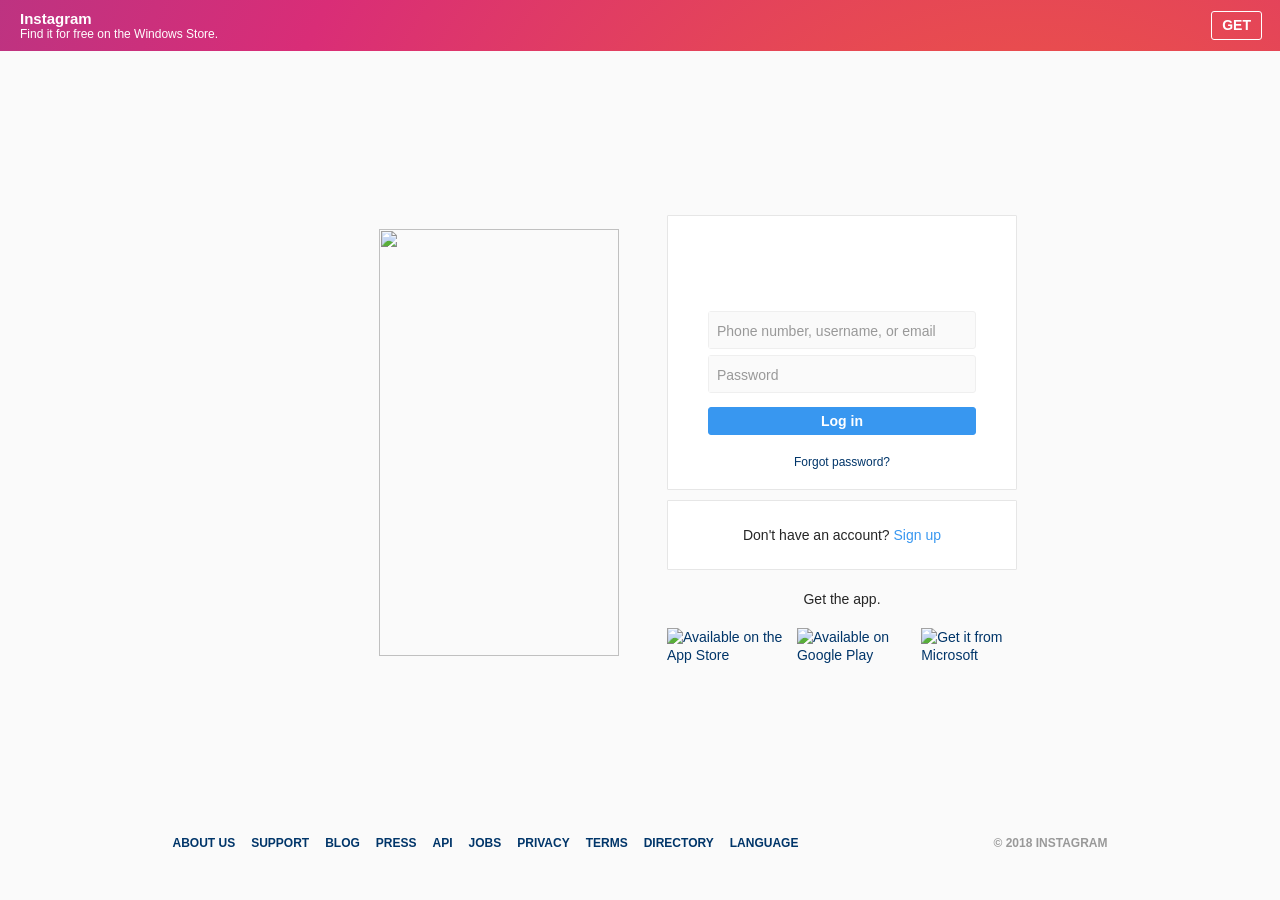
==== commit 319d640a: "Add files via upload" ====
--- a/index.html
+++ b/index.html
@@ -1,9951 +1,186 @@
-<html class="_9dls _ar44 js-focus-visible _aa4d __fb-dark-mode" lang="ru" dir="ltr" data-js-focus-visible="">
-<head>
-    <link data-default-icon="https://static.cdninstagram.com/rsrc.php/v3/yI/r/VsNE-OHk_8a.png" rel="icon" sizes="192x192" href="https://static.cdninstagram.com/rsrc.php/v3/yI/r/VsNE-OHk_8a.png" />
-    <meta name="bingbot" content="noarchive" />
-    <meta name="robots" content="noarchive, noimageindex" />
-    <meta charset="utf-8" />
-    <meta name="apple-mobile-web-app-status-bar-style" content="default" />
-    <meta name="mobile-web-app-capable" content="yes" />
-    <meta id="viewport" name="viewport" content="width=device-width, initial-scale=1, minimum-scale=1, maximum-scale=2, viewport-fit=cover" />
-    <meta name="theme-color" content="#242526" />
-    <meta name="theme-color" content="#000000" media="(prefers-color-scheme: dark)" />
-    <link rel="apple-touch-icon" sizes="76x76" href="https://static.cdninstagram.com/rsrc.php/v3/yR/r/lam-fZmwmvn.png" />
-    <link rel="apple-touch-icon" sizes="120x120" href="https://static.cdninstagram.com/rsrc.php/v3/ys/r/aM-g435MtEX.png" />
-    <link rel="apple-touch-icon" sizes="152x152" href="https://static.cdninstagram.com/rsrc.php/v3/yx/r/H1l_HHqi4p6.png" />
-    <link rel="apple-touch-icon" sizes="167x167" href="https://static.cdninstagram.com/rsrc.php/v3/yB/r/-7Z_RkdLJUX.png" />
-    <link rel="apple-touch-icon" sizes="180x180" href="https://static.cdninstagram.com/rsrc.php/v3/yG/r/De-Dwpd5CHc.png" />
-    <link data-default-icon="https://static.cdninstagram.com/rsrc.php/y4/r/QaBlI0OZiks.ico" rel="shortcut icon" type="image/x-icon" href="https://static.cdninstagram.com/rsrc.php/y4/r/QaBlI0OZiks.ico" />
-    <link rel="alternate" href="https://www.instagram.com/" hreflang="x-default" />
-    <link rel="alternate" href="https://www.instagram.com/?hl=en" hreflang="en" />
-    <link rel="alternate" href="https://www.instagram.com/?hl=fr" hreflang="fr" />
-    <link rel="alternate" href="https://www.instagram.com/?hl=it" hreflang="it" />
-    <link rel="alternate" href="https://www.instagram.com/?hl=de" hreflang="de" />
-    <link rel="alternate" href="https://www.instagram.com/?hl=es" hreflang="es" />
-    <link rel="alternate" href="https://www.instagram.com/?hl=zh-cn" hreflang="zh-cn" />
-    <link rel="alternate" href="https://www.instagram.com/?hl=zh-tw" hreflang="zh-tw" />
-    <link rel="alternate" href="https://www.instagram.com/?hl=ja" hreflang="ja" />
-    <link rel="alternate" href="https://www.instagram.com/?hl=ko" hreflang="ko" />
-    <link rel="alternate" href="https://www.instagram.com/?hl=pt" hreflang="pt" />
-    <link rel="alternate" href="https://www.instagram.com/?hl=pt-br" hreflang="pt-br" />
-    <link rel="alternate" href="https://www.instagram.com/?hl=af" hreflang="af" />
-    <link rel="alternate" href="https://www.instagram.com/?hl=cs" hreflang="cs" />
-    <link rel="alternate" href="https://www.instagram.com/?hl=da" hreflang="da" />
-    <link rel="alternate" href="https://www.instagram.com/?hl=el" hreflang="el" />
-    <link rel="alternate" href="https://www.instagram.com/?hl=fi" hreflang="fi" />
-    <link rel="alternate" href="https://www.instagram.com/?hl=hr" hreflang="hr" />
-    <link rel="alternate" href="https://www.instagram.com/?hl=hu" hreflang="hu" />
-    <link rel="alternate" href="https://www.instagram.com/?hl=id" hreflang="id" />
-    <link rel="alternate" href="https://www.instagram.com/?hl=ms" hreflang="ms" />
-    <link rel="alternate" href="https://www.instagram.com/?hl=nb" hreflang="nb" />
-    <link rel="alternate" href="https://www.instagram.com/?hl=nl" hreflang="nl" />
-    <link rel="alternate" href="https://www.instagram.com/?hl=pl" hreflang="pl" />
-    <link rel="alternate" href="https://www.instagram.com/?hl=ru" hreflang="ru" />
-    <link rel="alternate" href="https://www.instagram.com/?hl=sk" hreflang="sk" />
-    <link rel="alternate" href="https://www.instagram.com/?hl=sv" hreflang="sv" />
-    <link rel="alternate" href="https://www.instagram.com/?hl=th" hreflang="th" />
-    <link rel="alternate" href="https://www.instagram.com/?hl=tl" hreflang="tl" />
-    <link rel="alternate" href="https://www.instagram.com/?hl=tr" hreflang="tr" />
-    <link rel="alternate" href="https://www.instagram.com/?hl=hi" hreflang="hi" />
-    <link rel="alternate" href="https://www.instagram.com/?hl=bn" hreflang="bn" />
-    <link rel="alternate" href="https://www.instagram.com/?hl=gu" hreflang="gu" />
-    <link rel="alternate" href="https://www.instagram.com/?hl=kn" hreflang="kn" />
-    <link rel="alternate" href="https://www.instagram.com/?hl=ml" hreflang="ml" />
-    <link rel="alternate" href="https://www.instagram.com/?hl=mr" hreflang="mr" />
-    <link rel="alternate" href="https://www.instagram.com/?hl=pa" hreflang="pa" />
-    <link rel="alternate" href="https://www.instagram.com/?hl=ta" hreflang="ta" />
-    <link rel="alternate" href="https://www.instagram.com/?hl=te" hreflang="te" />
-    <link rel="alternate" href="https://www.instagram.com/?hl=ne" hreflang="ne" />
-    <link rel="alternate" href="https://www.instagram.com/?hl=si" hreflang="si" />
-    <link rel="alternate" href="https://www.instagram.com/?hl=vi" hreflang="vi" />
-    <link rel="alternate" href="https://www.instagram.com/?hl=bg" hreflang="bg" />
-    <link rel="alternate" href="https://www.instagram.com/?hl=fr-ca" hreflang="fr-ca" />
-    <link rel="alternate" href="https://www.instagram.com/?hl=ro" hreflang="ro" />
-    <link rel="alternate" href="https://www.instagram.com/?hl=sr" hreflang="sr" />
-    <link rel="alternate" href="https://www.instagram.com/?hl=uk" hreflang="uk" />
-    <link rel="alternate" href="https://www.instagram.com/?hl=zh-hk" hreflang="zh-hk" />
-    <link rel="alternate" href="https://www.instagram.com/?hl=es-la" hreflang="es-ar" />
-    <link rel="alternate" href="https://www.instagram.com/?hl=es-la" hreflang="es-bo" />
-    <link rel="alternate" href="https://www.instagram.com/?hl=es-la" hreflang="es-cl" />
-    <link rel="alternate" href="https://www.instagram.com/?hl=es-la" hreflang="es-co" />
-    <link rel="alternate" href="https://www.instagram.com/?hl=es-la" hreflang="es-cr" />
-    <link rel="alternate" href="https://www.instagram.com/?hl=es-la" hreflang="es-cu" />
-    <link rel="alternate" href="https://www.instagram.com/?hl=es-la" hreflang="es-do" />
-    <link rel="alternate" href="https://www.instagram.com/?hl=es-la" hreflang="es-ec" />
-    <link rel="alternate" href="https://www.instagram.com/?hl=es-la" hreflang="es-gt" />
-    <link rel="alternate" href="https://www.instagram.com/?hl=es-la" hreflang="es-hn" />
-    <link rel="alternate" href="https://www.instagram.com/?hl=es-la" hreflang="es-mx" />
-    <link rel="alternate" href="https://www.instagram.com/?hl=es-la" hreflang="es-ni" />
-    <link rel="alternate" href="https://www.instagram.com/?hl=es-la" hreflang="es-pa" />
-    <link rel="alternate" href="https://www.instagram.com/?hl=es-la" hreflang="es-pr" />
-    <link rel="alternate" href="https://www.instagram.com/?hl=es-la" hreflang="es-py" />
-    <link rel="alternate" href="https://www.instagram.com/?hl=es-la" hreflang="es-pe" />
-    <link rel="alternate" href="https://www.instagram.com/?hl=es-la" hreflang="es-sv" />
-    <link rel="alternate" href="https://www.instagram.com/?hl=es-la" hreflang="es-uy" />
-    <link rel="alternate" href="https://www.instagram.com/?hl=es-la" hreflang="es-ve" />
-    <link rel="alternate" href="https://www.instagram.com/?hl=he" hreflang="he" />
-    <link rel="alternate" href="https://www.instagram.com/?hl=fa" hreflang="fa" />
-    <link rel="alternate" href="https://www.instagram.com/?hl=ar" hreflang="ar" />
-    <link rel="alternate" href="https://www.instagram.com/?hl=ur" hreflang="ur" />
-    <link rel="alternate" href="https://www.instagram.com/?hl=en-gb" hreflang="en-gb" />
-    <link rel="alternate" href="https://www.instagram.com/?hl=sw-ke" hreflang="sw-ke" />
-    <link rel="alternate" href="https://www.instagram.com/?hl=ha-ng" hreflang="ha-ng" />
-    <link rel="alternate" href="https://www.instagram.com/?hl=am-et" hreflang="am-et" />
-    <link rel="alternate" href="https://www.instagram.com/?hl=om-et" hreflang="om-et" />
-    <meta property="al:ios:app_name" content="Instagram" />
-    <meta property="al:ios:app_store_id" content="389801252" />
-    <meta property="al:ios:url" content="instagram://mainfeed" />
-    <meta property="al:android:app_name" content="Instagram" />
-    <meta property="al:android:package" content="com.instagram.android" />
-    <meta property="al:android:url" content="https://www.instagram.com/_n/mainfeed/" />
-    <meta property="og:site_name" content="Instagram" />
-    <meta property="og:title" content="Instagram" />
-    <meta property="og:image" content="https://static.cdninstagram.com/rsrc.php/v3/yR/r/hexDR1NOpRC.png" />
-    <meta property="og:url" content="https://instagram.com/" />
-    <meta property="fb:app_id" content="124024574287414" />
-    <meta name="description" content="Создайте аккаунт или войдите в Instagram — делитесь интересными моментами с людьми, которые вас понимают." />
-    <link rel="canonical" href="https://www.instagram.com/" />
-    <link rel="manifest" href="/data/manifest.json" crossorigin="use-credentials" />
-    <meta name="color-scheme" content="dark" />
-    <style data-btmanifest="1018267986_main" nonce="">
-        :root,
-        .__ig-light-mode:root,
-        .__ig-light-mode {
-            --fds-black: #000000;
-            --fds-black-alpha-05: rgba(0, 0, 0, 0.05);
-            --fds-black-alpha-10: rgba(0, 0, 0, 0.1);
-            --fds-black-alpha-15: rgba(0, 0, 0, 0.15);
-            --fds-black-alpha-20: rgba(0, 0, 0, 0.2);
-            --fds-black-alpha-30: rgba(0, 0, 0, 0.3);
-            --fds-black-alpha-40: rgba(0, 0, 0, 0.4);
-            --fds-black-alpha-50: rgba(0, 0, 0, 0.5);
-            --fds-black-alpha-60: rgba(0, 0, 0, 0.6);
-            --fds-black-alpha-80: rgba(0, 0, 0, 0.8);
-            --fds-blue-05: #ecf3ff;
-            --fds-blue-30: #aac9ff;
-            --fds-blue-40: #77a7ff;
-            --fds-blue-60: #1877f2;
-            --fds-blue-70: #2851a3;
-            --fds-blue-80: #1d3c78;
-            --fds-button-text: #444950;
-            --fds-comment-background: #f2f3f5;
-            --fds-dark-mode-gray-35: #cccccc;
-            --fds-dark-mode-gray-50: #828282;
-            --fds-dark-mode-gray-70: #4a4a4a;
-            --fds-dark-mode-gray-80: #373737;
-            --fds-dark-mode-gray-90: #282828;
-            --fds-dark-mode-gray-100: #1c1c1c;
-            --fds-gray-00: #f5f6f7;
-            --fds-gray-05: #f2f3f5;
-            --fds-gray-10: #ebedf0;
-            --fds-gray-20: #dadde1;
-            --fds-gray-25: #ccd0d5;
-            --fds-gray-30: #bec3c9;
-            --fds-gray-45: #8d949e;
-            --fds-gray-70: #606770;
-            --fds-gray-80: #444950;
-            --fds-gray-90: #303338;
-            --fds-gray-100: #1c1e21;
-            --fds-green-55: #00a400;
-            --fds-green-65: #51ce70;
-            --fds-highlight: #3578e5;
-            --fds-highlight-cell-background: #ecf3ff;
-            --fds-primary-icon: #1c1e21;
-            --fds-primary-text: #1c1e21;
-            --fds-red-55: #fa383e;
-            --fds-soft: cubic-bezier(0.08, 0.52, 0.52, 1);
-            --fds-spectrum-aluminum-tint-70: #e4f0f6;
-            --fds-spectrum-blue-gray-tint-70: #cfd1d5;
-            --fds-spectrum-cherry: #f35369;
-            --fds-spectrum-cherry-tint-70: #fbccd2;
-            --fds-spectrum-grape-tint-70: #ddd5f0;
-            --fds-spectrum-grape-tint-90: #f4f1fa;
-            --fds-spectrum-lemon-dark-1: #f5c33b;
-            --fds-spectrum-lemon-tint-70: #fef2d1;
-            --fds-spectrum-lime: #a3ce71;
-            --fds-spectrum-lime-tint-70: #e4f0d5;
-            --fds-spectrum-orange-tint-70: #fcdec5;
-            --fds-spectrum-orange-tint-90: #fef4ec;
-            --fds-spectrum-seafoam-tint-70: #caeef9;
-            --fds-spectrum-slate-dark-2: #89a1ac;
-            --fds-spectrum-slate-tint-70: #eaeff2;
-            --fds-spectrum-teal: #6bcebb;
-            --fds-spectrum-teal-dark-1: #4dbba6;
-            --fds-spectrum-teal-dark-2: #31a38d;
-            --fds-spectrum-teal-tint-70: #d2f0ea;
-            --fds-spectrum-teal-tint-90: #f0faf8;
-            --fds-spectrum-tomato: #fb724b;
-            --fds-spectrum-tomato-tint-30: #f38e7b;
-            --fds-spectrum-tomato-tint-90: #fdefed;
-            --fds-strong: cubic-bezier(0.12, 0.8, 0.32, 1);
-            --fds-unified-blue-35: #1455b0;
-            --fds-unified-gray-20: #323436;
-            --fds-white: #ffffff;
-            --fds-white-alpha-05: rgba(255, 255, 255, 0.05);
-            --fds-white-alpha-10: rgba(255, 255, 255, 0.1);
-            --fds-white-alpha-20: rgba(255, 255, 255, 0.2);
-            --fds-white-alpha-30: rgba(255, 255, 255, 0.3);
-            --fds-white-alpha-40: rgba(255, 255, 255, 0.4);
-            --fds-white-alpha-50: rgba(255, 255, 255, 0.5);
-            --fds-white-alpha-60: rgba(255, 255, 255, 0.6);
-            --fds-white-alpha-80: rgba(255, 255, 255, 0.8);
-            --fds-yellow-20: #ffba00;
-            --accent: #0095f6;
-            --always-white: #ffffff;
-            --always-black: black;
-            --always-dark-gradient: linear-gradient(rgba(0, 0, 0, 0), rgba(0, 0, 0, 0.6));
-            --always-dark-overlay: rgba(0, 0, 0, 0.4);
-            --always-light-overlay: rgba(255, 255, 255, 0.4);
-            --always-gray-40: #65676b;
-            --always-gray-75: #bcc0c4;
-            --always-gray-95: #f0f2f5;
-            --attachment-footer-background: #f0f2f5;
-            --background-deemphasized: #f0f2f5;
-            --badge-background-color-blue: var(--accent);
-            --badge-background-color-dark-gray: var(--secondary-icon);
-            --badge-background-color-gray: var(--disabled-icon);
-            --badge-background-color-green: var(--positive);
-            --badge-background-color-light-blue: var(--highlight-bg);
-            --badge-background-color-red: var(--notification-badge);
-            --badge-background-color-yellow: var(--base-lemon);
-            --base-blue: #1877f2;
-            --base-cherry: #f3425f;
-            --base-grape: #9360f7;
-            --base-lemon: #f7b928;
-            --base-lime: #45bd62;
-            --base-pink: #ff66bf;
-            --base-seafoam: #54c7ec;
-            --base-teal: #2abba7;
-            --base-tomato: #fb724b;
-            --text-badge-info-background: hsl(214, 89%, 52%);
-            --text-badge-success-background: #31a24c;
-            --text-badge-attention-background: hsl(40, 89%, 52%);
-            --text-badge-critical-background: #e41e3f;
-            --blue-link: #00376b;
-            --border-focused: #65676b;
-            --card-background: #ffffff;
-            --card-background-flat: #f7f8fa;
-            --comment-background: #f0f2f5;
-            --comment-footer-background: #f6f9fa;
-            --dataviz-primary-1: rgb(0, 174, 143);
-            --disabled-button-background: rgba(0, 149, 246, 0.3);
-            --disabled-button-text: #ffffff;
-            --disabled-icon: #bcc0c4;
-            --disabled-text: #bcc0c4;
-            --divider: #dbdbdb;
-            --event-date: #f3425f;
-            --fb-wordmark: #0866ff;
-            --fb-logo: #0866ff;
-            --filter-accent: invert(39%) sepia(57%) saturate(200%) saturate(200%) saturate(200%) saturate(200%) saturate(200%) saturate(147.75%) hue-rotate(202deg) brightness(97%) contrast(96%);
-            --filter-always-white: invert(100%);
-            --filter-disabled-icon: invert(80%) sepia(6%) saturate(200%) saturate(120%) hue-rotate(173deg) brightness(98%) contrast(89%);
-            --filter-placeholder-icon: invert(59%) sepia(11%) saturate(200%) saturate(135%) hue-rotate(176deg) brightness(96%) contrast(94%);
-            --filter-primary-accent: invert(39%) sepia(57%) saturate(200%) saturate(200%) saturate(200%) saturate(200%) saturate(200%) saturate(147.75%) hue-rotate(202deg) brightness(97%) contrast(96%);
-            --filter-primary-icon: invert(8%) sepia(10%) saturate(200%) saturate(200%) saturate(166%) hue-rotate(177deg) brightness(104%) contrast(91%);
-            --filter-secondary-icon: invert(39%) sepia(21%) saturate(200%) saturate(109.5%) hue-rotate(174deg) brightness(94%) contrast(86%);
-            --filter-warning-icon: invert(77%) sepia(29%) saturate(200%) saturate(200%) saturate(200%) saturate(200%) saturate(200%) saturate(128%) hue-rotate(359deg) brightness(102%) contrast(107%);
-            --filter-blue-link-icon: invert(30%) sepia(98%) saturate(200%) saturate(200%) saturate(200%) saturate(166.5%) hue-rotate(192deg) brightness(91%) contrast(101%);
-            --filter-positive: invert(37%) sepia(61%) saturate(200%) saturate(200%) saturate(200%) saturate(200%) saturate(115%) hue-rotate(91deg) brightness(97%) contrast(105%);
-            --filter-negative: invert(25%) sepia(33%) saturate(200%) saturate(200%) saturate(200%) saturate(200%) saturate(200%) saturate(200%) saturate(110%) hue-rotate(345deg) brightness(132%) contrast(96%);
-            --focus-ring-blue: #1877f2;
-            --glimmer-spinner-icon: #65676b;
-            --hero-banner-background: #ffffff;
-            --hosted-view-selected-state: rgba(45, 136, 255, 0.1);
-            --highlight-bg: #e7f3ff;
-            --hover-overlay: rgba(0, 0, 0, 0.05);
-            --inverse-text: var(--always-white);
-            --list-cell-chevron: #65676b;
-            --media-hover: rgba(68, 73, 80, 0.15);
-            --media-inner-border: rgba(0, 0, 0, 0.1);
-            --media-outer-border: #ffffff;
-            --media-pressed: rgba(68, 73, 80, 0.35);
-            --messenger-card-background: #ffffff;
-            --messenger-card-box-shadow: 0px 1px 2px 0px #0000001a;
-            --mwp-header-background-color: var(--messenger-card-background);
-            --mwp-header-button-color: var(--accent);
-            --mwp-message-row-background: var(--messenger-card-background);
-            --messenger-reply-background: #f0f2f5;
-            --overlay-alpha-80: rgba(0, 0, 0, 0.65);
-            --overlay-on-media: rgba(0, 0, 0, 0.6);
-            --nav-bar-background: #ffffff;
-            --popover-card-background: var(--card-background);
-            --nav-bar-background-gradient: linear-gradient(to top, #ffffff, rgba(255, 255, 255.9), rgba(255, 255, 255, 0.7), rgba(255, 255, 255, 0.4), rgba(255, 255, 255, 0));
-            --nav-bar-background-gradient-wash: linear-gradient(to top, #f0f2f5, rgba(240, 242, 245.9), rgba(240, 242, 245, 0.7), rgba(240, 242, 245, 0.4), rgba(240, 242, 245, 0));
-            --negative: hsl(350, 87%, 55%);
-            --negative-background: hsl(350, 87%, 55%, 20%);
-            --new-notification-background: #e7f3ff;
-            --non-media-pressed: rgba(68, 73, 80, 0.15);
-            --non-media-pressed-on-dark: rgba(255, 255, 255, 0.3);
-            --notification-badge: #e41e3f;
-            --placeholder-icon: #65676b;
-            --placeholder-image: rgb(164, 167, 171);
-            --placeholder-text: #65676b;
-            --placeholder-text-on-media: rgba(255, 255, 255, 0.5);
-            --popover-background: #ffffff;
-            --positive: #31a24c;
-            --positive-background: #deefe1;
-            --press-overlay: rgba(0, 0, 0, 0.1);
-            --primary-button-background: #0095f6;
-            --primary-button-icon: #ffffff;
-            --primary-button-pressed: #77a7ff;
-            --primary-button-text: #ffffff;
-            --primary-deemphasized-button-background: rgba(0, 149, 246, 0.1);
-            --primary-deemphasized-button-pressed: rgba(0, 149, 246, 0.05);
-            --primary-deemphasized-button-pressed-overlay: rgba(0, 149, 246, 0.15);
-            --primary-deemphasized-button-text: #0095f6;
-            --primary-icon: #262626;
-            --primary-text: #262626;
-            --primary-text-on-media: #ffffff;
-            --primary-web-focus-indicator: #d24294;
-            --progress-ring-neutral-background: rgba(0, 0, 0, 0.2);
-            --progress-ring-neutral-foreground: #000000;
-            --progress-ring-on-media-background: rgba(255, 255, 255, 0.2);
-            --progress-ring-on-media-foreground: #ffffff;
-            --progress-ring-blue-background: rgba(24, 119, 242, 0.2);
-            --progress-ring-blue-foreground: hsl(214, 89%, 52%);
-            --progress-ring-disabled-background: rgba(190, 195, 201, 0.2);
-            --progress-ring-disabled-foreground: #bec3c9;
-            --rating-star-active: #eb660d;
-            --scroll-thumb: #bcc0c4;
-            --scroll-shadow: 0 1px 2px rgba(0, 0, 0, 0.1), 0 -1px rgba(0, 0, 0, 0.1) inset;
-            --secondary-button-background: transparent;
-            --secondary-button-background-floating: #ffffff;
-            --secondary-button-background-on-dark: rgba(0, 0, 0, 0.4);
-            --secondary-button-pressed: rgba(0, 0, 0, 0.05);
-            --secondary-button-stroke: transparent;
-            --secondary-button-text: #0095f6;
-            --secondary-icon: #8e8e8e;
-            --secondary-text: #8e8e8e;
-            --secondary-text-on-media: rgba(255, 255, 255, 0.9);
-            --section-header-text: #4b4c4f;
-            --shadow-1: rgba(0, 0, 0, 0.1);
-            --shadow-2: rgba(0, 0, 0, 0.2);
-            --shadow-5: rgba(0, 0, 0, 0.5);
-            --shadow-8: rgba(0, 0, 0, 0.8);
-            --shadow-base: 0 1px 2px var(--shadow-2);
-            --shadow-elevated: 0 8px 20px 0 rgba(0, 0, 0, 0.2), 0 2px 4px 0 rgba(0, 0, 0, 0.1);
-            --shadow-emphasis: 0 2px 12px var(--shadow-2);
-            --shadow-inset: rgba(255, 255, 255, 0.5);
-            --shadow-on-media: 0px 0px 1px rgba(0, 0, 0, 0.62);
-            --shadow-persistent: 0px 0px 12px rgba(52, 72, 84, 0.05);
-            --shadow-primary: 0px 5px 12px rgba(52, 72, 84, 0.2);
-            --shadow-responsive: 0px 8px 16px 0px rgba(0, 0, 0, 0.1);
-            --surface-background: #ffffff;
-            --switch-active: hsl(214, 89%, 52%);
-            --switch-inactive: #dbdbdb;
-            --text-highlight: rgba(24, 119, 242, 0.2);
-            --input-background: #ffffff;
-            --input-background-hover: var(--input-background);
-            --input-background-warn-hover: hsla(var(--warning-h), var(--warning-s), var(--warning-l), 0.05);
-            --input-background-error-hover: hsla(var(--negative-h), var(--negative-s), var(--negative-l), 0.05);
-            --input-background-active: hsla(var(--accent-h), var(--accent-s), var(--accent-l), 0.05);
-            --input-background-warn-active: hsla(var(--warning-h), var(--warning-s), var(--warning-l), 0.05);
-            --input-background-error-active: hsla(var(--negative-h), var(--negative-s), var(--negative-l), 0.05);
-            --input-background-disabled: #f0f2f5;
-            --input-border-color: #ced0d4;
-            --input-border-color-hover: var(--placeholder-text);
-            --input-label-color-highlighted: hsl(214, 89%, 52%);
-            --input-label-color-inside: var(--secondary-text);
-            --input-label-color-error: var(--negative);
-            --input-label-color-disabled: var(--disabled-text);
-            --text-input-outside-label: #000000;
-            --toast-background: #ffffff;
-            --toast-text: #1c2b33;
-            --toast-text-link: #216fdb;
-            --toast-border-color: transparent;
-            --toast-border-style: none;
-            --toast-border-width: 0px;
-            --toggle-active-background: #e7f3ff;
-            --toggle-active-icon: rgb(24, 119, 242);
-            --toggle-active-text: rgb(24, 119, 242);
-            --toggle-button-active-background: #e7f3ff;
-            --tooltip-background: rgba(244, 244, 244, 0.8);
-            --tooltip-box-shadow: 0 2px 4px 0 var(--shadow-5);
-            --popover-border-color: transparent;
-            --wash: #fafafa;
-            --web-wash: #fafafa;
-            --warning: hsl(40, 89%, 52%);
-            --chat-bubble-emphasis-ring-after: black;
-            --chat-bubble-emphasis-ring-before: white;
-            --chat-text-blockquote-color-background-line: rgba(0, 0, 0, 0.12);
-            --chat-text-blockquote-color-text-primary-media: rgba(255, 255, 255, 0.7);
-            --chat-incoming-message-bubble-background-color: #f0f0f0;
-            --chat-outgoing-message-bubble-background-color: var(--accent);
-            --chat-replied-message-background-color: rgba(0, 0, 0, 0.03);
-            --radio-border-color: var(--primary-icon);
-            --radio-border-color-disabled: var(--disabled-button-background);
-            --radio-border-color-selected: var(--accent);
-            --radio-checked-icon-color: var(--accent);
-            --radio-checked-icon-color-disabled: var(--disabled-button-background);
-            --dialog-anchor-vertical-padding: 56px;
-            --header-height: 0px;
-            --global-panel-width: 0px;
-            --global-panel-width-expanded: 0px;
-            --alert-banner-corner-radius: 8px;
-            --button-corner-radius: 4px;
-            --button-corner-radius-medium: 10px;
-            --button-corner-radius-large: 12px;
-            --button-height-large: 40px;
-            --button-height-medium: 36px;
-            --button-padding-horizontal-large: 16px;
-            --button-padding-horizontal-medium: 16px;
-            --button-padding-icon-only: 16px;
-            --button-icon-padding-large: 16px;
-            --button-icon-padding-medium: 16px;
-            --button-inner-icon-spacing-large: 3px;
-            --button-inner-icon-spacing-medium: 3px;
-            --blueprint-button-height-medium: 40px;
-            --blueprint-button-height-large: 48px;
-            --card-corner-radius: 4px;
-            --card-box-shadow: 0 12px 28px 0 var(--shadow-2), 0 2px 4px 0 var(--shadow-1);
-            --card-padding-horizontal: 10px;
-            --card-padding-vertical: 20px;
-            --chip-corner-radius: 6px;
-            --dialog-corner-radius: 8px;
-            --glimmer-corner-radius: 8px;
-            --image-corner-radius: 4px;
-            --input-corner-radius: 6px;
-            --input-border-width: 1px;
-            --nav-list-cell-corner-radius: 8px;
-            --list-cell-corner-radius: 8px;
-            --list-cell-min-height: 52px;
-            --list-cell-padding-vertical: 20px;
-            --list-cell-padding-vertical-with-addon: 14px;
-            --menu-base-list-item-padding-horizontal: 8px;
-            --menu-base-list-item-padding-vertical: 12px;
-            --menu-base-size-full-margin-end: 48px;
-            --menu-item-base-margin-horizontal: 8px;
-            --menu-item-base-margin-vertical: 0px;
-            --menu-item-base-padding-horizontal: 8px;
-            --menu-item-base-overlay-radius: 4px;
-            --menu-item-base-padding-vertical: 12px;
-            --menu-item-base-with-icon-padding-horizontal: var(--menu-item-base-padding-horizontal);
-            --separator-menu-item-margin-horizontal: 16px;
-            --separator-menu-item-margin-vertical: 4px;
-            --nav-list-cell-min-height: 0px;
-            --nav-list-cell-padding-vertical: 16px;
-            --nav-list-cell-padding-vertical-with-addon: 16px;
-            --nux-card-body-padding-end: 24px;
-            --page-footer-padding-vertical: 16px;
-            --popover-border-style: none;
-            --popover-border-width: 0px;
-            --section-header-addOnEnd-margin-horizontal: 8px;
-            --section-header-addOnStart-margin-horizontal: 12px;
-            --section-header-addOnEnd-button-padding-horizontal: 0px;
-            --section-header-addOnEnd-button-padding-vertical: 0px;
-            --section-header-padding-vertical: 16px;
-            --section-header-subtitle-margin-vertical: 14px;
-            --section-header-subtitle-with-addOnEnd-margin-vertical: 6px;
-            --tab-height: 60px;
-            --tab-icon-padding-end: 0px;
-            --tab-text-icon-gap: 4px;
-            --tab-underline-color: transparent;
-            --tab-underline-height: 3px;
-            --text-badge-corner-radius: 4px;
-            --text-badge-padding-horizontal: 6px;
-            --text-badge-padding-vertical: 6px;
-            --text-input-multi-padding-between-text-scrollbar: 20px;
-            --text-input-multi-padding-scrollbar: 16px;
-            --text-input-caption-margin-top: 10px;
-            --text-input-padding-vertical: 12px;
-            --toast-addon-padding-horizontal: 6px;
-            --toast-addon-padding-vertical: 6px;
-            --toast-container-max-width: 100%;
-            --toast-container-padding-horizontal: 10px;
-            --toast-container-padding-vertical: 16px;
-            --toast-corner-radius: 8px;
-            --toaster-view-max-width: 328px;
-            --tooltip-corner-radius: 8px;
-            --typeahead-list-outer-padding-vertical: 2px;
-            --fds-animation-enter-exit-in: cubic-bezier(0.14, 1, 0.34, 1);
-            --fds-animation-enter-exit-out: cubic-bezier(0.45, 0.1, 0.2, 1);
-            --fds-animation-swap-shuffle-in: cubic-bezier(0.14, 1, 0.34, 1);
-            --fds-animation-swap-shuffle-out: cubic-bezier(0.45, 0.1, 0.2, 1);
-            --fds-animation-move-in: cubic-bezier(0.17, 0.17, 0, 1);
-            --fds-animation-move-out: cubic-bezier(0.17, 0.17, 0, 1);
-            --fds-animation-expand-collapse-in: cubic-bezier(0.17, 0.17, 0, 1);
-            --fds-animation-expand-collapse-out: cubic-bezier(0.17, 0.17, 0, 1);
-            --fds-animation-passive-move-in: cubic-bezier(0.5, 0, 0.1, 1);
-            --fds-animation-passive-move-out: cubic-bezier(0.5, 0, 0.1, 1);
-            --fds-animation-quick-move-in: cubic-bezier(0.1, 0.9, 0.2, 1);
-            --fds-animation-quick-move-out: cubic-bezier(0.1, 0.9, 0.2, 1);
-            --fds-animation-fade-in: cubic-bezier(0, 0, 1, 1);
-            --fds-animation-fade-out: cubic-bezier(0, 0, 1, 1);
-            --fds-duration-extra-extra-short-in: 100ms;
-            --fds-duration-extra-extra-short-out: 100ms;
-            --fds-duration-extra-short-in: 200ms;
-            --fds-duration-extra-short-out: 150ms;
-            --fds-duration-short-in: 280ms;
-            --fds-duration-short-out: 200ms;
-            --fds-duration-medium-in: 400ms;
-            --fds-duration-medium-out: 350ms;
-            --fds-duration-long-in: 500ms;
-            --fds-duration-long-out: 350ms;
-            --fds-duration-extra-long-in: 1000ms;
-            --fds-duration-extra-long-out: 1000ms;
-            --fds-duration-none: 0ms;
-            --fds-fast: 200ms;
-            --fds-slow: 400ms;
-            --font-family-apple: system-ui, -apple-system, BlinkMacSystemFont, ".SFNSText-Regular", sans-serif;
-            --font-family-code: ui-monospace, Menlo, Consolas, Monaco, monospace;
-            --font-family-default: Helvetica, Arial, sans-serif;
-            --font-family-segoe: Segoe UI Historic, Segoe UI, Helvetica, Arial, sans-serif;
-            --body-font-family: Placeholder Font;
-            --body-font-size: 0.9375rem;
-            --body-font-weight: 400;
-            --body-line-height: 1.3333;
-            --body-emphasized-font-family: Placeholder Font;
-            --body-emphasized-font-size: 0.9375rem;
-            --body-emphasized-font-weight: 600;
-            --body-emphasized-line-height: 1.3333;
-            --headline1-font-family: Optimistic Display Bold, system-ui, sans-serif;
-            --headline1-font-size: 1.75rem;
-            --headline1-font-weight: 700;
-            --headline1-line-height: 1.2143;
-            --headline2-font-family: Optimistic Display Bold, system-ui, sans-serif;
-            --headline2-font-size: 1.5rem;
-            --headline2-font-weight: 700;
-            --headline2-line-height: 1.25;
-            --headline3-font-family: Optimistic Display Bold, system-ui, sans-serif;
-            --headline3-font-size: 1.0625rem;
-            --headline3-font-weight: 700;
-            --headline3-line-height: 1.2941;
-            --meta-font-family: Placeholder Font;
-            --meta-font-size: 0.8125rem;
-            --meta-font-weight: 400;
-            --meta-line-height: 1.3846;
-            --meta-emphasized-font-family: Placeholder Font;
-            --meta-emphasized-font-size: 0.8125rem;
-            --meta-emphasized-font-weight: 600;
-            --meta-emphasized-line-height: 1.3846;
-            --primary-label-font-family: Optimistic Display Medium, system-ui, sans-serif;
-            --primary-label-font-size: 1.0625rem;
-            --primary-label-font-weight: 500;
-            --primary-label-line-height: 1.2941;
-            --secondary-label-font-family: Placeholder Font;
-            --secondary-label-font-size: 0.9375rem;
-            --secondary-label-font-weight: 500;
-            --secondary-label-line-height: 1.3333;
-            --tertiary-label-font-family: Placeholder Font;
-            --tertiary-label-font-size: 0.6875rem;
-            --tertiary-label-font-weight: 500;
-            --tertiary-label-line-height: 1.4545;
-            --text-input-field-font-family: Placeholder Font;
-            --text-input-field-font-size: 1rem;
-            --text-input-field-font-stretch: initial;
-            --text-input-field-font-weight: 500;
-            --text-input-field-line-height: 1.2941;
-            --text-input-label-font-family: Placeholder Font;
-            --text-input-label-font-size: 17px;
-            --text-input-label-font-size-scale-multiplier: 0.75;
-            --text-input-label-font-stretch: initial;
-            --text-input-label-font-weight: 400;
-            --text-input-label-line-height: 1.2941;
-            --messenger-card-min-width: 300px;
-            --messenger-card-max-width: 480px;
-            --messenger-application-max-width: 2560px;
-            --messenger-sidebar-collapsed-width: 44px;
-            --messenger-sidebar-expanded-width: 240px;
-            --messenger-card-corner-radius: 8px;
-            --messenger-card-spacing: 16px;
-            --chat-bubble-padding-vertical: 8px;
-            --chat-bubble-padding-horizontal: 12px;
-            --chat-bubble-border-radius: 18px;
-            --dialog-size-medium-width: 100%;
-            --dialog-size-small-width: 100%;
-            --focus-ring-outline-forced-colors: 2px auto transparent !important;
-            --focus-ring-outline-link: 2px auto var(--focus-ring-blue);
-            --focus-ring-shadow-default: 0 0 0 2px var(--always-white), 0 0 0 4px var(--focus-ring-blue);
-            --focus-ring-shadow-inset: 0 0 0 2px var(--focus-ring-blue) inset, 0 0 0 4px var(--always-white) inset;
-            --glimmer-animation-direction: alternate;
-            --glimmer-animation-duration: 1000ms;
-            --glimmer-animation-timing-function: steps(10, end);
-            --glimmer-opacity-min: 0.25;
-            --glimmer-opacity-max: 1;
-            --radio-checked-icon-size-large: 12px;
-            --radio-checked-icon-size-medium: 12px;
-            --radio-border-width: 2px;
-            --radio-size-large: 24px;
-            --radio-size-medium: 20px;
-            --blue-primary: rgb(0, 136, 244);
-            --blue-secondary: rgb(4, 59, 114);
-            --blue-tertiary: rgb(235, 245, 255);
-            --chartreuse-primary: rgb(106, 147, 22);
-            --chartreuse-secondary: rgb(50, 65, 19);
-            --chartreuse-tertiary: rgb(226, 255, 152);
-            --cyan-primary: rgb(0, 142, 213);
-            --cyan-secondary: rgb(15, 63, 93);
-            --cyan-tertiary: rgb(231, 245, 255);
-            --dataviz-primary-2: rgb(156, 219, 255);
-            --dataviz-primary-3: rgb(73, 156, 255);
-            --dataviz-secondary-1: rgb(83, 78, 191);
-            --dataviz-secondary-2: rgb(103, 96, 228);
-            --dataviz-secondary-3: rgb(119, 45, 88);
-            --dataviz-supplementary-1: rgb(253, 91, 67);
-            --dataviz-supplementary-2: rgb(161, 132, 0);
-            --dataviz-supplementary-3: rgb(36, 131, 44);
-            --dataviz-supplementary-4: rgb(51, 51, 52);
-            --fuschia-primary: rgb(250, 45, 138);
-            --fuschia-secondary: rgb(118, 14, 62);
-            --fuschia-tertiary: rgb(255, 241, 246);
-            --green-primary: rgb(43, 154, 53);
-            --green-secondary: rgb(26, 68, 27);
-            --green-tertiary: rgb(227, 250, 224);
-            --magenta-primary: rgb(215, 77, 204);
-            --magenta-secondary: rgb(96, 36, 91);
-            --magenta-tertiary: rgb(255, 239, 254);
-            --orange-primary: rgb(208, 108, 20);
-            --orange-secondary: rgb(94, 49, 14);
-            --orange-tertiary: rgb(255, 241, 239);
-            --purple-primary: rgb(125, 116, 255);
-            --purple-secondary: rgb(55, 50, 121);
-            --purple-tertiary: rgb(245, 241, 255);
-            --red-primary: rgb(251, 60, 68);
-            --red-secondary: rgb(118, 22, 27);
-            --red-tertiary: rgb(255, 241, 239);
-            --teal-primary: rgb(0, 152, 124);
-            --teal-secondary: rgb(10, 68, 56);
-            --teal-tertiary: rgb(227, 247, 241);
-            --yellow-primary: rgb(161, 132, 0);
-            --yellow-secondary: rgb(72, 59, 12);
-            --yellow-tertiary: rgb(255, 246, 161);
-            --base-unit: 4px;
-            --blue-0: 245, 251, 255;
-            --blue-1: 224, 241, 255;
-            --blue-2: 179, 219, 255;
-            --blue-3: 112, 188, 255;
-            --blue-4: 71, 175, 255;
-            --blue-5: 0, 149, 246;
-            --blue-6: 0, 116, 204;
-            --blue-7: 0, 87, 163;
-            --blue-8: 0, 55, 107;
-            --blue-9: 0, 41, 82;
-            --breakpoint-medium-width: 1536px;
-            --breakpoint-small-width: 1024px;
-            --challenge-width: 460px;
-            --creation-header-height: 43px;
-            --creation-min-padding-x: 32px;
-            --creation-modal-max-height: 898px;
-            --creation-modal-min-height: 391px;
-            --creation-padding-x: 64px;
-            --creation-padding-y: 112px;
-            --creation-settings-width: 340px;
-            --cyan-5: 39, 196, 245;
-            --desktop-grid-item-margin: 28px;
-            --desktop-grid-item-margin-slim: 4px;
-            --desktop-in-feed-story-item-height: 208px;
-            --desktop-in-feed-story-item-width: 116px;
-            --desktop-nav-height: 60px;
-            --desktop-skinny-nav-height: 60px;
-            --desktop-story-tray-bottom-margin: 48px;
-            --desktop-story-tray-bottom-margin-denser: 24px;
-            --direct-attachment-image-grid-item-size: 78px;
-            --direct-attachment-story-height: 150px;
-            --direct-attachment-story-large-height: 256px;
-            --direct-attachment-story-large-width: 164px;
-            --direct-attachment-story-width: 84px;
-            --direct-message-max-width: 236px;
-            --fb-signup-page-profile-pic-size: 88px;
-            --feed-sidebar-padding: 32px;
-            --feed-sidebar-width: 319px;
-            --feed-width: 470px;
-            --feed-width-wide-story: 630px;
-            --feed-width-wide-story-prism: 702px;
-            --font-family-system: -apple-system, BlinkMacSystemFont, "Segoe UI", Roboto, Helvetica, Arial, sans-serif;
-            --font-family-system-prism: "Instagram Sans UI", -apple-system, BlinkMacSystemFont, "Segoe UI", Roboto, Helvetica, Arial, sans-serif;
-            --font-weight-system-bold: 700;
-            --font-weight-system-extra-bold: 800;
-            --font-weight-system-extra-light: 200;
-            --font-weight-system-light: 300;
-            --font-weight-system-medium: 500;
-            --font-weight-system-regular: 400;
-            --font-weight-system-semibold: 600;
-            --footer-width-wide: 1150px;
-            --gradient-lavender: 211, 0, 197;
-            --gradient-orange: 255, 122, 0;
-            --gradient-pink: 255, 1, 105;
-            --gradient-purple: 118, 56, 250;
-            --gradient-red: 255, 48, 64;
-            --gradient-yellow: 255, 214, 0;
-            --green-4: 120, 222, 69;
-            --green-5: 88, 195, 34;
-            --green-6: 55, 166, 0;
-            --grey-0: 245, 245, 245;
-            --grey-1: 239, 239, 239;
-            --grey-2: 219, 219, 219;
-            --grey-3: 199, 199, 199;
-            --grey-4: 168, 168, 168;
-            --grey-5: 142, 142, 142;
-            --grey-6: 115, 115, 115;
-            --grey-7: 85, 85, 85;
-            --grey-8: 54, 54, 54;
-            --grey-9: 38, 38, 38;
-            --grey-10: 26, 26, 26;
-            --grey-0-prism: 248, 249, 249;
-            --grey-1-prism: 243, 245, 247;
-            --grey-2-prism: 233, 237, 240;
-            --grey-3-prism: 219, 223, 228;
-            --grey-4-prism: 162, 170, 180;
-            --grey-5-prism: 131, 137, 147;
-            --grey-6-prism: 111, 118, 128;
-            --grey-7-prism: 94, 100, 109;
-            --grey-8-prism: 50, 53, 57;
-            --grey-9-prism: 41, 41, 46;
-            --grey-10-prism: 33, 35, 38;
-            --ig-badge: 255, 48, 64;
-            --ig-close-friends-refreshed: 28, 209, 79;
-            --ig-disabled-action-text: 169, 219, 255;
-            --ig-error-or-destructive: 237, 73, 86;
-            --ig-facebook-blue: 53, 121, 234;
-            --ig-live-badge: 255, 1, 105;
-            --ig-primary-button: 0, 149, 246;
-            --ig-primary-button-hover: 24, 119, 242;
-            --ig-secondary-icon: 142, 142, 142;
-            --ig-stroke-on-media: 255, 255, 255;
-            --ig-tertiary-button-background: 255, 255, 255;
-            --ig-tertiary-button-border: 219, 219, 219;
-            --ig-tertiary-button-hover: 245, 245, 245;
-            --ig-tertiary-button-text: 38, 38, 38;
-            --ig-subscribers-only: 118, 56, 250;
-            --ig-success: 88, 195, 34;
-            --ig-text-on-color: 255, 255, 255;
-            --ig-text-on-media: 255, 255, 255;
-            --in-feed-story-item-height: 240px;
-            --in-feed-story-item-width: 135px;
-            --in-feed-story-item-padding: 12px;
-            --input-border-radius: 6px;
-            --large-layout-min: 1500px;
-            --live-video-border-radius: 4px;
-            --media-content-card-width: 350px;
-            --media-content-card-width-small: 300px;
-            --media-info: 335px;
-            --medium-layout-max: 1499px;
-            --medium-layout-min: 1080px;
-            --medium-screen-max: 875px;
-            --medium-screen-min: 736px;
-            --mobile-grid-item-margin: 2px;
-            --mobile-nav-height: 45px;
-            --modal-backdrop-dark: rgba(0, 0, 0, 0.85);
-            --modal-backdrop-default: rgba(0, 0, 0, 0.65);
-            --modal-border-radius: 12px;
-            --modal-padding: 16px;
-            --modal-z-index: 100;
-            --nav-narrow-width: 72px;
-            --nav-medium-width: 244px;
-            --nav-wide-width: 335px;
-            --nav-bottom-screen-max: 767px;
-            --nav-narrow-screen-min: 768px;
-            --nav-medium-screen-min: 1264px;
-            --nav-wide-screen-min: 1920px;
-            --orange-5: 253, 141, 50;
-            --photo: 600px;
-            --pink-5: 209, 8, 105;
-            --polaris-feed-with-padding-threshold-min: 640px;
-            --polaris-extra-small-screen-max: 413px;
-            --polaris-small-screen-min: 414px;
-            --polaris-small-screen-max: 735px;
-            --polaris-medium-screen-min: 736px;
-            --polaris-medium-screen-max: 875px;
-            --polaris-large-screen-min: 876px;
-            --polaris-nav-bottom-screen-max: 767px;
-            --polaris-post-modal-small-screen-max: 1366px;
-            --polaris-post-modal-large-screen-min: 1536px;
-            --polaris-post-modal-large-height-max: 1032px;
-            --polaris-challenge-width: 460px;
-            --polaris-breakpoint-medium-width: 1536px;
-            --polaris-breakpoint-small-width: 1024px;
-            --polaris-site-width-narrow: 600px;
-            --polaris-site-width-wide: 935px;
-            --polaris-site-padding-top: 30px;
-            --purple-5: 163, 7, 186;
-            --red-4: 255, 104, 116;
-            --red-5: 237, 73, 86;
-            --red-6: 198, 35, 48;
-            --red-7: 167, 3, 17;
-            --reels-large-screen-min: 1366px;
-            --refinement-section-height: 50px;
-            --revamp-nav-bottom-toolbar-height: 50px;
-            --revamp-feed-card-max-height: 835px;
-            --revamp-feed-card-min-height: 615px;
-            --revamp-feed-card-media-min-width: 390px;
-            --revamp-feed-card-dense-padding: 16px;
-            --revamp-feed-item-spacing: 20px;
-            --revamp-feed-horizontal-padding-small-screen: 24px;
-            --revamp-feed-horizontal-padding-large-screen: 32px;
-            --revamp-feed-vertical-padding: 32px;
-            --right-rail-width: 300px;
-            --scrollable-content-header-height-large: 56px;
-            --scrollable-content-header-height-med: 49px;
-            --scrollable-content-header-height: 44px;
-            --search-box-height: 40px;
-            --search-modal-height-expanded: 450px;
-            --search-modal-height: 362px;
-            --search-modal-top-offset: 12px;
-            --search-result-height: 50px;
-            --search-result-inline-top-offset: 60px;
-            --search-result-list-width: 375px;
-            --site-width-narrow: 600px;
-            --site-width-wide: 935px;
-            --small-layout-max: 1079px;
-            --small-layout-min: 800px;
-            --small-screen-max: 735px;
-            --small-screen-min: 414px;
-            --story-progressbar-update-tick: 0.1s;
-            --story-swap-animation-duration: 350ms;
-            --system-10-font-size: 10px;
-            --system-10-line-height: 12px;
-            --system-11-font-size: 11px;
-            --system-11-line-height: 13px;
-            --system-12-font-size: 12px;
-            --system-12-line-height: 16px;
-            --system-14-font-size: 14px;
-            --system-14-line-height: 18px;
-            --system-16-font-size: 16px;
-            --system-16-line-height: 20px;
-            --system-18-font-size: 18px;
-            --system-18-line-height: 24px;
-            --system-20-font-size: 20px;
-            --system-20-line-height: 25px;
-            --system-22-font-size: 22px;
-            --system-22-line-height: 26px;
-            --system-24-font-size: 24px;
-            --system-24-line-height: 27px;
-            --system-26-font-size: 26px;
-            --system-26-line-height: 28px;
-            --system-28-font-size: 28px;
-            --system-28-line-height: 32px;
-            --system-30-font-size: 30px;
-            --system-30-line-height: 36px;
-            --system-32-font-size: 32px;
-            --system-32-line-height: 40px;
-            --web-always-black: 0, 0, 0;
-            --web-always-white: 255, 255, 255;
-            --web-overlay-on-media: 38, 38, 38;
-            --web-prism-black: 15, 20, 25;
-            --web-secondary-action: 224, 241, 255;
-            --yellow-5: 253, 203, 92;
-            --barcelona-logo: 0, 0, 0;
-            --challenge-link: 54, 54, 54;
-            --ig-banner-background: 255, 255, 255;
-            --ig-elevated-background: 255, 255, 255;
-            --ig-elevated-highlight-background: 239, 239, 239;
-            --ig-elevated-separator: 219, 219, 219;
-            --ig-focus-stroke: 168, 168, 168;
-            --ig-highlight-background: 239, 239, 239;
-            --ig-hover-overlay: 0, 0, 0, 0.05;
-            --ig-link: 0, 55, 107;
-            --ig-primary-background: 255, 255, 255;
-            --ig-primary-icon: 38, 38, 38;
-            --ig-primary-text: 0, 0, 0;
-            --ig-secondary-background: 245, 245, 245;
-            --ig-secondary-button: 38, 38, 38;
-            --ig-secondary-button-background: 239, 239, 239;
-            --ig-secondary-button-hover: 219, 219, 219;
-            --ig-secondary-text: 115, 115, 115;
-            --ig-separator: 219, 219, 219;
-            --ig-stroke: 219, 219, 219;
-            --ig-temporary-highlight: 245, 251, 255;
-            --ig-tertiary-icon: 199, 199, 199;
-            --ig-tertiary-text: 199, 199, 199;
-            --post-separator: 239, 239, 239;
-            --tos-box-shadow: 0, 0, 0;
-            --ig-primary-link-pressed-prism-ab: 41, 41, 46;
-            --ig-primary-link-pressed-prism-c: 71, 175, 255;
-            --ig-primary-link-prism-ab: 15, 20, 25;
-            --ig-primary-link-prism-c: 0, 149, 246;
-            --ig-primary-button-text-pressed-prism-ab: 243, 245, 247;
-            --ig-primary-button-text-pressed-prism-c: 248, 249, 249;
-            --ig-primary-button-text-prism-ab: 255, 255, 255;
-            --ig-primary-button-text-prism-c: 255, 255, 255;
-            --ig-primary-button-text-disabled-prism-ab: 219, 223, 228;
-            --ig-primary-text-disabled-prism-c: 243, 245, 247;
-            --ig-primary-link-disabled-prism-ab: 162, 170, 180;
-            --ig-primary-link-disabled-prism-c: 179, 219, 255;
-            --ig-secondary-link-prism-ab: 0, 116, 204;
-            --ig-secondary-link-prism-c: 15, 20, 25;
-            --ig-secondary-link-disabled-prism-ab: 179, 219, 255;
-            --ig-secondary-link-disabled-prism-c: 162, 170, 180;
-            --ig-secondary-button-text-pressed-prism-ab: 50, 53, 57;
-            --ig-secondary-button-text-pressed-prism-c: 41, 41, 46;
-            --ig-secondary-button-text-prism: 15, 20, 25;
-            --ig-secondary-button-text-disabled-prism-ab: 162, 170, 180;
-            --ig-primary-button-prism-ab: 33, 35, 38;
-            --ig-primary-button-prism-c: 0, 149, 246;
-            --ig-primary-button-pressed-prism-ab: 50, 53, 57;
-            --ig-primary-button-pressed-prism-c: 71, 175, 255;
-            --ig-primary-button-disabled-prism-ab: 162, 170, 180;
-            --ig-primary-button-disabled-prism-c: 179, 219, 255;
-            --ig-secondary-button-prism-ab: 255, 255, 255;
-            --ig-secondary-button-prism-c: 243, 245, 247;
-            --ig-toggle-background-on-prism: 15, 20, 25;
-            --ig-toggle-background-off-prism: 219, 223, 228;
-            --ig-toggle-background-disabled-on-prism: 162, 170, 180;
-            --ig-toggle-background-disabled-off-prism: 233, 237, 240;
-            --ig-toggle-outline-prism: 219, 223, 228;
-            --ig-toggle-outline-disabled-prism: 243, 245, 247;
-            --ig-stroke-prism: 255, 255, 255;
-            --ig-stroke-disabled-on-prism: 233, 237, 240;
-            --ig-stroke-disabled-off-prism: 248, 249, 249;
-            --ig-dropdown-background: 243, 245, 247;
-        }
-        @media (prefers-color-scheme: dark) {
-            :root {
-                --fds-black: black;
-                --fds-black-alpha-05: rgba(0, 0, 0, 0.05);
-                --fds-black-alpha-10: rgba(0, 0, 0, 0.1);
-                --fds-black-alpha-15: rgba(0, 0, 0, 0.15);
-                --fds-black-alpha-20: rgba(0, 0, 0, 0.2);
-                --fds-black-alpha-30: rgba(0, 0, 0, 0.3);
-                --fds-black-alpha-40: rgba(0, 0, 0, 0.4);
-                --fds-black-alpha-50: rgba(0, 0, 0, 0.5);
-                --fds-black-alpha-60: rgba(0, 0, 0, 0.6);
-                --fds-black-alpha-80: rgba(0, 0, 0, 0.8);
-                --fds-blue-05: black;
-                --fds-blue-30: black;
-                --fds-blue-40: black;
-                --fds-blue-60: black;
-                --fds-blue-70: black;
-                --fds-blue-80: black;
-                --fds-button-text: black;
-                --fds-comment-background: black;
-                --fds-dark-mode-gray-35: black;
-                --fds-dark-mode-gray-50: black;
-                --fds-dark-mode-gray-70: black;
-                --fds-dark-mode-gray-80: black;
-                --fds-dark-mode-gray-90: black;
-                --fds-dark-mode-gray-100: black;
-                --fds-gray-00: black;
-                --fds-gray-05: black;
-                --fds-gray-10: black;
-                --fds-gray-20: black;
-                --fds-gray-25: black;
-                --fds-gray-30: black;
-                --fds-gray-45: black;
-                --fds-gray-70: black;
-                --fds-gray-80: black;
-                --fds-gray-90: black;
-                --fds-gray-100: black;
-                --fds-green-55: black;
-                --fds-green-65: black;
-                --fds-highlight: black;
-                --fds-highlight-cell-background: black;
-                --fds-primary-icon: white;
-                --fds-primary-text: white;
-                --fds-red-55: black;
-                --fds-soft: cubic-bezier(0.08, 0.52, 0.52, 1);
-                --fds-spectrum-aluminum-tint-70: black;
-                --fds-spectrum-blue-gray-tint-70: black;
-                --fds-spectrum-cherry: black;
-                --fds-spectrum-cherry-tint-70: black;
-                --fds-spectrum-grape-tint-70: black;
-                --fds-spectrum-grape-tint-90: black;
-                --fds-spectrum-lemon-dark-1: black;
-                --fds-spectrum-lemon-tint-70: black;
-                --fds-spectrum-lime: black;
-                --fds-spectrum-lime-tint-70: black;
-                --fds-spectrum-orange-tint-70: black;
-                --fds-spectrum-orange-tint-90: black;
-                --fds-spectrum-seafoam-tint-70: black;
-                --fds-spectrum-slate-dark-2: black;
-                --fds-spectrum-slate-tint-70: black;
-                --fds-spectrum-teal: black;
-                --fds-spectrum-teal-dark-1: black;
-                --fds-spectrum-teal-dark-2: black;
-                --fds-spectrum-teal-tint-70: black;
-                --fds-spectrum-teal-tint-90: black;
-                --fds-spectrum-tomato: black;
-                --fds-spectrum-tomato-tint-30: black;
-                --fds-spectrum-tomato-tint-90: black;
-                --fds-strong: cubic-bezier(0.12, 0.8, 0.32, 1);
-                --fds-unified-blue-35: black;
-                --fds-unified-gray-20: black;
-                --fds-white: black;
-                --fds-white-alpha-05: rgba(255, 255, 255, 0.05);
-                --fds-white-alpha-10: rgba(255, 255, 255, 0.1);
-                --fds-white-alpha-20: rgba(255, 255, 255, 0.2);
-                --fds-white-alpha-30: rgba(255, 255, 255, 0.3);
-                --fds-white-alpha-40: rgba(255, 255, 255, 0.4);
-                --fds-white-alpha-50: rgba(255, 255, 255, 0.5);
-                --fds-white-alpha-60: rgba(255, 255, 255, 0.6);
-                --fds-white-alpha-80: rgba(255, 255, 255, 0.8);
-                --fds-yellow-20: black;
-                --accent: #0095f6;
-                --always-white: white;
-                --always-black: black;
-                --always-dark-gradient: linear-gradient(rgba(0, 0, 0, 0), rgba(0, 0, 0, 0.6));
-                --always-dark-overlay: rgba(0, 0, 0, 0.4);
-                --always-light-overlay: rgba(255, 255, 255, 0.4);
-                --always-gray-40: #65676b;
-                --always-gray-75: #bcc0c4;
-                --always-gray-95: #f0f2f5;
-                --attachment-footer-background: rgba(255, 255, 255, 0.1);
-                --background-deemphasized: rgba(255, 255, 255, 0.1);
-                --badge-background-color-blue: var(--accent);
-                --badge-background-color-dark-gray: var(--secondary-icon);
-                --badge-background-color-gray: var(--disabled-icon);
-                --badge-background-color-green: var(--positive);
-                --badge-background-color-light-blue: var(--highlight-bg);
-                --badge-background-color-red: var(--notification-badge);
-                --badge-background-color-yellow: var(--base-lemon);
-                --base-blue: #1877f2;
-                --base-cherry: #f3425f;
-                --base-grape: #9360f7;
-                --base-lemon: #f7b928;
-                --base-lime: #45bd62;
-                --base-pink: #ff66bf;
-                --base-seafoam: #54c7ec;
-                --base-teal: #2abba7;
-                --base-tomato: #fb724b;
-                --text-badge-info-background: hsl(214, 100%, 59%);
-                --text-badge-success-background: #31a24c;
-                --text-badge-attention-background: hsl(40, 89%, 52%);
-                --text-badge-critical-background: #e41e3f;
-                --blue-link: #00376b;
-                --border-focused: #8a8d91;
-                --card-background: #242526;
-                --card-background-flat: #323436;
-                --comment-background: #3a3b3c;
-                --comment-footer-background: #4e4f50;
-                --dataviz-primary-1: rgb(0, 174, 143);
-                --disabled-button-background: rgba(255, 255, 255, 0.2);
-                --disabled-button-text: rgba(255, 255, 255, 0.3);
-                --disabled-icon: rgba(255, 255, 255, 0.3);
-                --disabled-text: rgba(255, 255, 255, 0.3);
-                --divider: #3e4042;
-                --event-date: #f3425f;
-                --fb-wordmark: #ffffff;
-                --fb-logo: #0866ff;
-                --filter-accent: invert(40%) sepia(52%) saturate(200%) saturate(200%) saturate(200%) saturate(189%) hue-rotate(191deg) brightness(103%) contrast(102%);
-                --filter-always-white: invert(100%);
-                --filter-disabled-icon: invert(100%) opacity(30%);
-                --filter-placeholder-icon: invert(59%) sepia(11%) saturate(200%) saturate(135%) hue-rotate(176deg) brightness(96%) contrast(94%);
-                --filter-primary-accent: invert(40%) sepia(52%) saturate(200%) saturate(200%) saturate(200%) saturate(189%) hue-rotate(191deg) brightness(103%) contrast(102%);
-                --filter-primary-icon: invert(89%) sepia(6%) hue-rotate(185deg);
-                --filter-secondary-icon: invert(62%) sepia(98%) saturate(12%) hue-rotate(175deg) brightness(90%) contrast(96%);
-                --filter-warning-icon: invert(77%) sepia(29%) saturate(200%) saturate(200%) saturate(200%) saturate(200%) saturate(200%) saturate(128%) hue-rotate(359deg) brightness(102%) contrast(107%);
-                --filter-blue-link-icon: invert(73%) sepia(29%) saturate(200%) saturate(200%) saturate(200%) saturate(200%) saturate(200%) saturate(200%) saturate(103.25%) hue-rotate(189deg) brightness(101%) contrast(101%);
-                --filter-positive: invert(37%) sepia(61%) saturate(200%) saturate(200%) saturate(200%) saturate(200%) saturate(115%) hue-rotate(91deg) brightness(97%) contrast(105%);
-                --filter-negative: invert(25%) sepia(33%) saturate(200%) saturate(200%) saturate(200%) saturate(200%) saturate(200%) saturate(200%) saturate(110%) hue-rotate(345deg) brightness(132%) contrast(96%);
-                --focus-ring-blue: #1877f2;
-                --glimmer-spinner-icon: white;
-                --hero-banner-background: #e85d07;
-                --hosted-view-selected-state: rgba(45, 136, 255, 0.1);
-                --highlight-bg: rgba(24, 119, 242, 0.31);
-                --hover-overlay: rgba(255, 255, 255, 0.1);
-                --inverse-text: var(--always-white);
-                --list-cell-chevron: #b0b3b8;
-                --media-hover: rgba(68, 73, 80, 0.15);
-                --media-inner-border: rgba(255, 255, 255, 0.05);
-                --media-outer-border: #33363a;
-                --media-pressed: rgba(68, 73, 80, 0.35);
-                --messenger-card-background: #242526;
-                --messenger-card-box-shadow: 0px 0px 16px rgba(0, 0, 0, 0.3);
-                --mwp-header-background-color: var(--messenger-card-background);
-                --mwp-header-button-color: var(--accent);
-                --mwp-message-row-background: var(--messenger-card-background);
-                --messenger-reply-background: #18191a;
-                --overlay-alpha-80: rgba(0, 0, 0, 0.65);
-                --overlay-on-media: rgba(0, 0, 0, 0.6);
-                --nav-bar-background: #242526;
-                --popover-card-background: var(--card-background);
-                --nav-bar-background-gradient: linear-gradient(to top, #242526, rgba(36, 37, 38, 0.9), rgba(36, 37, 38, 0.7), rgba(36, 37, 38, 0.4), rgba(36, 37, 38, 0));
-                --nav-bar-background-gradient-wash: linear-gradient(to top, #18191a, rgba(24, 25, 26, 0.9), rgba(24, 25, 26, 0.7), rgba(24, 25, 26, 0.4), rgba(24, 25, 26, 0));
-                --negative: hsl(350, 87%, 55%);
-                --negative-background: hsl(350, 87%, 55%, 20%);
-                --new-notification-background: #e7f3ff;
-                --non-media-pressed: rgba(68, 73, 80, 0.15);
-                --non-media-pressed-on-dark: rgba(255, 255, 255, 0.3);
-                --notification-badge: #e41e3f;
-                --placeholder-icon: #8a8d91;
-                --placeholder-image: rgb(164, 167, 171);
-                --placeholder-text: #8a8d91;
-                --placeholder-text-on-media: rgba(255, 255, 255, 0.5);
-                --popover-background: #3e4042;
-                --positive: #31a24c;
-                --positive-background: #1f3520;
-                --press-overlay: rgba(255, 255, 255, 0.2);
-                --primary-button-background: #0095f6;
-                --primary-button-icon: #ffffff;
-                --primary-button-pressed: #77a7ff;
-                --primary-button-text: #ffffff;
-                --primary-deemphasized-button-background: rgba(45, 136, 255, 0.2);
-                --primary-deemphasized-button-pressed: rgba(24, 119, 242, 0.2);
-                --primary-deemphasized-button-pressed-overlay: rgba(25, 110, 255, 0.15);
-                --primary-deemphasized-button-text: #2d88ff;
-                --primary-icon: #e4e6eb;
-                --primary-text: #e4e6eb;
-                --primary-text-on-media: white;
-                --primary-web-focus-indicator: #d24294;
-                --progress-ring-neutral-background: rgba(255, 255, 255, 0.2);
-                --progress-ring-neutral-foreground: #ffffff;
-                --progress-ring-on-media-background: rgba(255, 255, 255, 0.2);
-                --progress-ring-on-media-foreground: #ffffff;
-                --progress-ring-blue-background: rgba(45, 136, 255, 0.2);
-                --progress-ring-blue-foreground: hsl(214, 100%, 59%);
-                --progress-ring-disabled-background: rgba(122, 125, 130, 0.2);
-                --progress-ring-disabled-foreground: #7a7d82;
-                --rating-star-active: #ff9831;
-                --scroll-thumb: rgba(255, 255, 255, 0.3);
-                --scroll-shadow: 0 1px 2px rgba(0, 0, 0, 0.1), 0 -1px rgba(255, 255, 255, 0.05) inset;
-                --secondary-button-background: rgba(255, 255, 255, 0.1);
-                --secondary-button-background-floating: #4b4c4f;
-                --secondary-button-background-on-dark: rgba(255, 255, 255, 0.4);
-                --secondary-button-pressed: rgba(0, 0, 0, 0.05);
-                --secondary-button-stroke: transparent;
-                --secondary-button-text: #e4e6eb;
-                --secondary-icon: #b0b3b8;
-                --secondary-text: #b0b3b8;
-                --secondary-text-on-media: rgba(255, 255, 255, 0.9);
-                --section-header-text: #bcc0c4;
-                --shadow-1: rgba(0, 0, 0, 0.1);
-                --shadow-2: rgba(0, 0, 0, 0.2);
-                --shadow-5: rgba(0, 0, 0, 0.5);
-                --shadow-8: rgba(0, 0, 0, 0.8);
-                --shadow-base: 0 1px 2px var(--shadow-2);
-                --shadow-elevated: 0 8px 20px 0 rgba(0, 0, 0, 0.2), 0 2px 4px 0 rgba(0, 0, 0, 0.1);
-                --shadow-emphasis: 0 2px 12px var(--shadow-2);
-                --shadow-inset: rgba(255, 255, 255, 0.05);
-                --shadow-on-media: 0px 0px 1px rgba(0, 0, 0, 0.62);
-                --shadow-persistent: 0px 0px 12px rgba(28, 43, 51, 0.6);
-                --shadow-primary: 0px 0px 12px rgba(28, 43, 51, 0.1);
-                --shadow-responsive: 0px 8px 16px 0px rgba(0, 0, 0, 0.1);
-                --surface-background: #242526;
-                --switch-active: hsl(214, 100%, 59%);
-                --switch-inactive: #3e4042;
-                --text-highlight: rgba(24, 119, 242, 0.45);
-                --input-background: #242526;
-                --input-background-hover: var(--input-background);
-                --input-background-warn-hover: hsla(var(--warning-h), var(--warning-s), var(--warning-l), 0.05);
-                --input-background-error-hover: hsla(var(--negative-h), var(--negative-s), var(--negative-l), 0.05);
-                --input-background-active: hsla(var(--accent-h), var(--accent-s), var(--accent-l), 0.05);
-                --input-background-warn-active: hsla(var(--warning-h), var(--warning-s), var(--warning-l), 0.05);
-                --input-background-error-active: hsla(var(--negative-h), var(--negative-s), var(--negative-l), 0.05);
-                --input-background-disabled: #18191a;
-                --input-border-color: #3e4042;
-                --input-border-color-hover: var(--placeholder-text);
-                --input-label-color-highlighted: hsl(214, 100%, 59%);
-                --input-label-color-inside: var(--secondary-text);
-                --input-label-color-error: var(--negative);
-                --input-label-color-disabled: var(--disabled-text);
-                --text-input-outside-label: #ffffff;
-                --toast-background: #242526;
-                --toast-text: #ffffff;
-                --toast-text-link: #4599ff;
-                --toast-border-color: transparent;
-                --toast-border-style: none;
-                --toast-border-width: 0px;
-                --toggle-active-background: rgb(45, 136, 255);
-                --toggle-active-icon: #ffffff;
-                --toggle-active-text: #ffffff;
-                --toggle-button-active-background: #e6f2ff;
-                --tooltip-background: rgba(11, 11, 11, 0.8);
-                --tooltip-box-shadow: 0 2px 4px 0 var(--shadow-5);
-                --popover-border-color: transparent;
-                --wash: #3e4042;
-                --web-wash: #18191a;
-                --warning: hsl(40, 89%, 52%);
-                --chat-bubble-emphasis-ring-after: white;
-                --chat-bubble-emphasis-ring-before: black;
-                --chat-text-blockquote-color-background-line: rgba(255, 255, 255, 0.19);
-                --chat-text-blockquote-color-text-primary-media: rgba(255, 255, 255, 0.7);
-                --chat-incoming-message-bubble-background-color: #303030;
-                --chat-outgoing-message-bubble-background-color: var(--accent);
-                --chat-replied-message-background-color: rgba(255, 255, 255, 0.12);
-                --radio-border-color: var(--primary-icon);
-                --radio-border-color-disabled: var(--disabled-button-background);
-                --radio-border-color-selected: var(--accent);
-                --radio-checked-icon-color: var(--accent);
-                --radio-checked-icon-color-disabled: var(--disabled-button-background);
-                --dialog-anchor-vertical-padding: 56px;
-                --header-height: 0px;
-                --global-panel-width: 0px;
-                --global-panel-width-expanded: 0px;
-                --alert-banner-corner-radius: 8px;
-                --button-corner-radius: 4px;
-                --button-corner-radius-medium: 10px;
-                --button-corner-radius-large: 12px;
-                --button-height-large: 40px;
-                --button-height-medium: 36px;
-                --button-padding-horizontal-large: 16px;
-                --button-padding-horizontal-medium: 16px;
-                --button-padding-icon-only: 16px;
-                --button-icon-padding-large: 16px;
-                --button-icon-padding-medium: 16px;
-                --button-inner-icon-spacing-large: 3px;
-                --button-inner-icon-spacing-medium: 3px;
-                --blueprint-button-height-medium: 40px;
-                --blueprint-button-height-large: 48px;
-                --card-corner-radius: 4px;
-                --card-box-shadow: 0 12px 28px 0 var(--shadow-2), 0 2px 4px 0 var(--shadow-1);
-                --card-padding-horizontal: 10px;
-                --card-padding-vertical: 20px;
-                --chip-corner-radius: 6px;
-                --dialog-corner-radius: 8px;
-                --glimmer-corner-radius: 8px;
-                --image-corner-radius: 4px;
-                --input-corner-radius: 6px;
-                --input-border-width: 1px;
-                --nav-list-cell-corner-radius: 8px;
-                --list-cell-corner-radius: 8px;
-                --list-cell-min-height: 52px;
-                --list-cell-padding-vertical: 20px;
-                --list-cell-padding-vertical-with-addon: 14px;
-                --menu-base-list-item-padding-horizontal: 8px;
-                --menu-base-list-item-padding-vertical: 12px;
-                --menu-base-size-full-margin-end: 48px;
-                --menu-item-base-margin-horizontal: 8px;
-                --menu-item-base-margin-vertical: 0px;
-                --menu-item-base-padding-horizontal: 8px;
-                --menu-item-base-overlay-radius: 4px;
-                --menu-item-base-padding-vertical: 12px;
-                --menu-item-base-with-icon-padding-horizontal: var(--menu-item-base-padding-horizontal);
-                --separator-menu-item-margin-horizontal: 16px;
-                --separator-menu-item-margin-vertical: 4px;
-                --nav-list-cell-min-height: 0px;
-                --nav-list-cell-padding-vertical: 16px;
-                --nav-list-cell-padding-vertical-with-addon: 16px;
-                --nux-card-body-padding-end: 24px;
-                --page-footer-padding-vertical: 16px;
-                --popover-border-style: none;
-                --popover-border-width: 0px;
-                --section-header-addOnEnd-margin-horizontal: 8px;
-                --section-header-addOnStart-margin-horizontal: 12px;
-                --section-header-addOnEnd-button-padding-horizontal: 0px;
-                --section-header-addOnEnd-button-padding-vertical: 0px;
-                --section-header-padding-vertical: 16px;
-                --section-header-subtitle-margin-vertical: 14px;
-                --section-header-subtitle-with-addOnEnd-margin-vertical: 6px;
-                --tab-height: 60px;
-                --tab-icon-padding-end: 0px;
-                --tab-text-icon-gap: 4px;
-                --tab-underline-color: transparent;
-                --tab-underline-height: 3px;
-                --text-badge-corner-radius: 4px;
-                --text-badge-padding-horizontal: 6px;
-                --text-badge-padding-vertical: 6px;
-                --text-input-multi-padding-between-text-scrollbar: 20px;
-                --text-input-multi-padding-scrollbar: 16px;
-                --text-input-caption-margin-top: 10px;
-                --text-input-padding-vertical: 12px;
-                --toast-addon-padding-horizontal: 6px;
-                --toast-addon-padding-vertical: 6px;
-                --toast-container-max-width: 100%;
-                --toast-container-padding-horizontal: 10px;
-                --toast-container-padding-vertical: 16px;
-                --toast-corner-radius: 8px;
-                --toaster-view-max-width: 328px;
-                --tooltip-corner-radius: 8px;
-                --typeahead-list-outer-padding-vertical: 2px;
-                --fds-animation-enter-exit-in: cubic-bezier(0.14, 1, 0.34, 1);
-                --fds-animation-enter-exit-out: cubic-bezier(0.45, 0.1, 0.2, 1);
-                --fds-animation-swap-shuffle-in: cubic-bezier(0.14, 1, 0.34, 1);
-                --fds-animation-swap-shuffle-out: cubic-bezier(0.45, 0.1, 0.2, 1);
-                --fds-animation-move-in: cubic-bezier(0.17, 0.17, 0, 1);
-                --fds-animation-move-out: cubic-bezier(0.17, 0.17, 0, 1);
-                --fds-animation-expand-collapse-in: cubic-bezier(0.17, 0.17, 0, 1);
-                --fds-animation-expand-collapse-out: cubic-bezier(0.17, 0.17, 0, 1);
-                --fds-animation-passive-move-in: cubic-bezier(0.5, 0, 0.1, 1);
-                --fds-animation-passive-move-out: cubic-bezier(0.5, 0, 0.1, 1);
-                --fds-animation-quick-move-in: cubic-bezier(0.1, 0.9, 0.2, 1);
-                --fds-animation-quick-move-out: cubic-bezier(0.1, 0.9, 0.2, 1);
-                --fds-animation-fade-in: cubic-bezier(0, 0, 1, 1);
-                --fds-animation-fade-out: cubic-bezier(0, 0, 1, 1);
-                --fds-duration-extra-extra-short-in: 100ms;
-                --fds-duration-extra-extra-short-out: 100ms;
-                --fds-duration-extra-short-in: 200ms;
-                --fds-duration-extra-short-out: 150ms;
-                --fds-duration-short-in: 280ms;
-                --fds-duration-short-out: 200ms;
-                --fds-duration-medium-in: 400ms;
-                --fds-duration-medium-out: 350ms;
-                --fds-duration-long-in: 500ms;
-                --fds-duration-long-out: 350ms;
-                --fds-duration-extra-long-in: 1000ms;
-                --fds-duration-extra-long-out: 1000ms;
-                --fds-duration-none: 0ms;
-                --fds-fast: 200ms;
-                --fds-slow: 400ms;
-                --font-family-apple: system-ui, -apple-system, BlinkMacSystemFont, ".SFNSText-Regular", sans-serif;
-                --font-family-code: ui-monospace, Menlo, Consolas, Monaco, monospace;
-                --font-family-default: Helvetica, Arial, sans-serif;
-                --font-family-segoe: Segoe UI Historic, Segoe UI, Helvetica, Arial, sans-serif;
-                --body-font-family: Placeholder Font;
-                --body-font-size: 0.9375rem;
-                --body-font-weight: 400;
-                --body-line-height: 1.3333;
-                --body-emphasized-font-family: Placeholder Font;
-                --body-emphasized-font-size: 0.9375rem;
-                --body-emphasized-font-weight: 600;
-                --body-emphasized-line-height: 1.3333;
-                --headline1-font-family: Optimistic Display Bold, system-ui, sans-serif;
-                --headline1-font-size: 1.75rem;
-                --headline1-font-weight: 700;
-                --headline1-line-height: 1.2143;
-                --headline2-font-family: Optimistic Display Bold, system-ui, sans-serif;
-                --headline2-font-size: 1.5rem;
-                --headline2-font-weight: 700;
-                --headline2-line-height: 1.25;
-                --headline3-font-family: Optimistic Display Bold, system-ui, sans-serif;
-                --headline3-font-size: 1.0625rem;
-                --headline3-font-weight: 700;
-                --headline3-line-height: 1.2941;
-                --meta-font-family: Placeholder Font;
-                --meta-font-size: 0.8125rem;
-                --meta-font-weight: 400;
-                --meta-line-height: 1.3846;
-                --meta-emphasized-font-family: Placeholder Font;
-                --meta-emphasized-font-size: 0.8125rem;
-                --meta-emphasized-font-weight: 600;
-                --meta-emphasized-line-height: 1.3846;
-                --primary-label-font-family: Optimistic Display Medium, system-ui, sans-serif;
-                --primary-label-font-size: 1.0625rem;
-                --primary-label-font-weight: 500;
-                --primary-label-line-height: 1.2941;
-                --secondary-label-font-family: Placeholder Font;
-                --secondary-label-font-size: 0.9375rem;
-                --secondary-label-font-weight: 500;
-                --secondary-label-line-height: 1.3333;
-                --tertiary-label-font-family: Placeholder Font;
-                --tertiary-label-font-size: 0.6875rem;
-                --tertiary-label-font-weight: 500;
-                --tertiary-label-line-height: 1.4545;
-                --text-input-field-font-family: Placeholder Font;
-                --text-input-field-font-size: 1rem;
-                --text-input-field-font-stretch: initial;
-                --text-input-field-font-weight: 500;
-                --text-input-field-line-height: 1.2941;
-                --text-input-label-font-family: Placeholder Font;
-                --text-input-label-font-size: 17px;
-                --text-input-label-font-size-scale-multiplier: 0.75;
-                --text-input-label-font-stretch: initial;
-                --text-input-label-font-weight: 400;
-                --text-input-label-line-height: 1.2941;
-                --messenger-card-min-width: 300px;
-                --messenger-card-max-width: 480px;
-                --messenger-application-max-width: 2560px;
-                --messenger-sidebar-collapsed-width: 44px;
-                --messenger-sidebar-expanded-width: 240px;
-                --messenger-card-corner-radius: 8px;
-                --messenger-card-spacing: 16px;
-                --chat-bubble-padding-vertical: 8px;
-                --chat-bubble-padding-horizontal: 12px;
-                --chat-bubble-border-radius: 18px;
-                --dialog-size-medium-width: 100%;
-                --dialog-size-small-width: 100%;
-                --focus-ring-outline-forced-colors: 2px auto transparent !important;
-                --focus-ring-outline-link: 2px auto var(--focus-ring-blue);
-                --focus-ring-shadow-default: 0 0 0 2px var(--always-white), 0 0 0 4px var(--focus-ring-blue);
-                --focus-ring-shadow-inset: 0 0 0 2px var(--focus-ring-blue) inset, 0 0 0 4px var(--always-white) inset;
-                --glimmer-animation-direction: alternate;
-                --glimmer-animation-duration: 1000ms;
-                --glimmer-animation-timing-function: steps(10, end);
-                --glimmer-opacity-min: 0.25;
-                --glimmer-opacity-max: 1;
-                --radio-checked-icon-size-large: 12px;
-                --radio-checked-icon-size-medium: 12px;
-                --radio-border-width: 2px;
-                --radio-size-large: 24px;
-                --radio-size-medium: 20px;
-                --blue-primary: rgb(0, 136, 244);
-                --blue-secondary: rgb(235, 245, 255);
-                --blue-tertiary: rgb(4, 59, 114);
-                --chartreuse-primary: rgb(106, 147, 22);
-                --chartreuse-secondary: rgb(226, 255, 152);
-                --chartreuse-tertiary: rgb(50, 65, 19);
-                --cyan-primary: rgb(0, 142, 213);
-                --cyan-secondary: rgb(231, 245, 255);
-                --cyan-tertiary: rgb(15, 63, 93);
-                --dataviz-primary-2: rgb(156, 219, 255);
-                --dataviz-primary-3: rgb(73, 156, 255);
-                --dataviz-secondary-1: rgb(92, 87, 210);
-                --dataviz-secondary-2: rgb(142, 129, 255);
-                --dataviz-secondary-3: rgb(119, 45, 88);
-                --dataviz-supplementary-1: rgb(253, 91, 67);
-                --dataviz-supplementary-2: rgb(161, 132, 0);
-                --dataviz-supplementary-3: rgb(36, 131, 44);
-                --dataviz-supplementary-4: rgb(232, 234, 238);
-                --fuschia-primary: rgb(250, 45, 138);
-                --fuschia-secondary: rgb(255, 241, 246);
-                --fuschia-tertiary: rgb(118, 14, 62);
-                --green-primary: rgb(43, 154, 53);
-                --green-secondary: rgb(227, 250, 224);
-                --green-tertiary: rgb(26, 68, 27);
-                --magenta-primary: rgb(215, 77, 204);
-                --magenta-secondary: rgb(255, 239, 254);
-                --magenta-tertiary: rgb(96, 36, 91);
-                --orange-primary: rgb(208, 108, 20);
-                --orange-secondary: rgb(255, 241, 239);
-                --orange-tertiary: rgb(94, 49, 14);
-                --purple-primary: rgb(125, 116, 255);
-                --purple-secondary: rgb(245, 241, 255);
-                --purple-tertiary: rgb(55, 50, 121);
-                --red-primary: rgb(251, 60, 68);
-                --red-secondary: rgb(255, 241, 239);
-                --red-tertiary: rgb(118, 22, 27);
-                --teal-primary: rgb(0, 152, 124);
-                --teal-secondary: rgb(227, 247, 241);
-                --teal-tertiary: rgb(10, 68, 56);
-                --yellow-primary: rgb(161, 132, 0);
-                --yellow-secondary: rgb(255, 246, 161);
-                --yellow-tertiary: rgb(72, 59, 12);
-                --base-unit: 4px;
-                --blue-0: 245, 251, 255;
-                --blue-1: 224, 241, 255;
-                --blue-2: 179, 219, 255;
-                --blue-3: 112, 188, 255;
-                --blue-4: 71, 175, 255;
-                --blue-5: 0, 149, 246;
-                --blue-6: 0, 116, 204;
-                --blue-7: 0, 87, 163;
-                --blue-8: 0, 55, 107;
-                --blue-9: 0, 41, 82;
-                --breakpoint-medium-width: 1536px;
-                --breakpoint-small-width: 1024px;
-                --challenge-width: 460px;
-                --creation-header-height: 43px;
-                --creation-min-padding-x: 32px;
-                --creation-modal-max-height: 898px;
-                --creation-modal-min-height: 391px;
-                --creation-padding-x: 64px;
-                --creation-padding-y: 112px;
-                --creation-settings-width: 340px;
-                --cyan-5: 39, 196, 245;
-                --desktop-grid-item-margin: 28px;
-                --desktop-grid-item-margin-slim: 4px;
-                --desktop-in-feed-story-item-height: 208px;
-                --desktop-in-feed-story-item-width: 116px;
-                --desktop-nav-height: 60px;
-                --desktop-skinny-nav-height: 60px;
-                --desktop-story-tray-bottom-margin: 48px;
-                --desktop-story-tray-bottom-margin-denser: 24px;
-                --direct-attachment-image-grid-item-size: 78px;
-                --direct-attachment-story-height: 150px;
-                --direct-attachment-story-large-height: 256px;
-                --direct-attachment-story-large-width: 164px;
-                --direct-attachment-story-width: 84px;
-                --direct-message-max-width: 236px;
-                --fb-signup-page-profile-pic-size: 88px;
-                --feed-sidebar-padding: 32px;
-                --feed-sidebar-width: 319px;
-                --feed-width: 470px;
-                --feed-width-wide-story: 630px;
-                --feed-width-wide-story-prism: 702px;
-                --font-family-system: -apple-system, BlinkMacSystemFont, "Segoe UI", Roboto, Helvetica, Arial, sans-serif;
-                --font-family-system-prism: "Instagram Sans UI", -apple-system, BlinkMacSystemFont, "Segoe UI", Roboto, Helvetica, Arial, sans-serif;
-                --font-weight-system-bold: 700;
-                --font-weight-system-extra-bold: 800;
-                --font-weight-system-extra-light: 200;
-                --font-weight-system-light: 300;
-                --font-weight-system-medium: 500;
-                --font-weight-system-regular: 400;
-                --font-weight-system-semibold: 600;
-                --footer-width-wide: 1150px;
-                --gradient-lavender: 211, 0, 197;
-                --gradient-orange: 255, 122, 0;
-                --gradient-pink: 255, 1, 105;
-                --gradient-purple: 118, 56, 250;
-                --gradient-red: 255, 48, 64;
-                --gradient-yellow: 255, 214, 0;
-                --green-4: 120, 222, 69;
-                --green-5: 88, 195, 34;
-                --green-6: 55, 166, 0;
-                --grey-0: 245, 245, 245;
-                --grey-1: 239, 239, 239;
-                --grey-2: 219, 219, 219;
-                --grey-3: 199, 199, 199;
-                --grey-4: 168, 168, 168;
-                --grey-5: 142, 142, 142;
-                --grey-6: 115, 115, 115;
-                --grey-7: 85, 85, 85;
-                --grey-8: 54, 54, 54;
-                --grey-9: 38, 38, 38;
-                --grey-10: 26, 26, 26;
-                --grey-0-prism: 248, 249, 249;
-                --grey-1-prism: 243, 245, 247;
-                --grey-2-prism: 233, 237, 240;
-                --grey-3-prism: 219, 223, 228;
-                --grey-4-prism: 162, 170, 180;
-                --grey-5-prism: 131, 137, 147;
-                --grey-6-prism: 111, 118, 128;
-                --grey-7-prism: 94, 100, 109;
-                --grey-8-prism: 50, 53, 57;
-                --grey-9-prism: 41, 41, 46;
-                --grey-10-prism: 33, 35, 38;
-                --ig-badge: 255, 48, 64;
-                --ig-close-friends-refreshed: 28, 209, 79;
-                --ig-disabled-action-text: 169, 219, 255;
-                --ig-error-or-destructive: 237, 73, 86;
-                --ig-facebook-blue: 53, 121, 234;
-                --ig-live-badge: 255, 1, 105;
-                --ig-primary-button: 0, 149, 246;
-                --ig-primary-button-hover: 24, 119, 242;
-                --ig-secondary-icon: 142, 142, 142;
-                --ig-stroke-on-media: 255, 255, 255;
-                --ig-tertiary-button-background: 255, 255, 255;
-                --ig-tertiary-button-border: 219, 219, 219;
-                --ig-tertiary-button-hover: 245, 245, 245;
-                --ig-tertiary-button-text: 38, 38, 38;
-                --ig-subscribers-only: 118, 56, 250;
-                --ig-success: 88, 195, 34;
-                --ig-text-on-color: 255, 255, 255;
-                --ig-text-on-media: 255, 255, 255;
-                --in-feed-story-item-height: 240px;
-                --in-feed-story-item-width: 135px;
-                --in-feed-story-item-padding: 12px;
-                --input-border-radius: 6px;
-                --large-layout-min: 1500px;
-                --live-video-border-radius: 4px;
-                --media-content-card-width: 350px;
-                --media-content-card-width-small: 300px;
-                --media-info: 335px;
-                --medium-layout-max: 1499px;
-                --medium-layout-min: 1080px;
-                --medium-screen-max: 875px;
-                --medium-screen-min: 736px;
-                --mobile-grid-item-margin: 2px;
-                --mobile-nav-height: 45px;
-                --modal-backdrop-dark: rgba(0, 0, 0, 0.85);
-                --modal-backdrop-default: rgba(0, 0, 0, 0.65);
-                --modal-border-radius: 12px;
-                --modal-padding: 16px;
-                --modal-z-index: 100;
-                --nav-narrow-width: 72px;
-                --nav-medium-width: 244px;
-                --nav-wide-width: 335px;
-                --nav-bottom-screen-max: 767px;
-                --nav-narrow-screen-min: 768px;
-                --nav-medium-screen-min: 1264px;
-                --nav-wide-screen-min: 1920px;
-                --orange-5: 253, 141, 50;
-                --photo: 600px;
-                --pink-5: 209, 8, 105;
-                --polaris-feed-with-padding-threshold-min: 640px;
-                --polaris-extra-small-screen-max: 413px;
-                --polaris-small-screen-min: 414px;
-                --polaris-small-screen-max: 735px;
-                --polaris-medium-screen-min: 736px;
-                --polaris-medium-screen-max: 875px;
-                --polaris-large-screen-min: 876px;
-                --polaris-nav-bottom-screen-max: 767px;
-                --polaris-post-modal-small-screen-max: 1366px;
-                --polaris-post-modal-large-screen-min: 1536px;
-                --polaris-post-modal-large-height-max: 1032px;
-                --polaris-challenge-width: 460px;
-                --polaris-breakpoint-medium-width: 1536px;
-                --polaris-breakpoint-small-width: 1024px;
-                --polaris-site-width-narrow: 600px;
-                --polaris-site-width-wide: 935px;
-                --polaris-site-padding-top: 30px;
-                --purple-5: 163, 7, 186;
-                --red-4: 255, 104, 116;
-                --red-5: 237, 73, 86;
-                --red-6: 198, 35, 48;
-                --red-7: 167, 3, 17;
-                --reels-large-screen-min: 1366px;
-                --refinement-section-height: 50px;
-                --revamp-nav-bottom-toolbar-height: 50px;
-                --revamp-feed-card-max-height: 835px;
-                --revamp-feed-card-min-height: 615px;
-                --revamp-feed-card-media-min-width: 390px;
-                --revamp-feed-card-dense-padding: 16px;
-                --revamp-feed-item-spacing: 20px;
-                --revamp-feed-horizontal-padding-small-screen: 24px;
-                --revamp-feed-horizontal-padding-large-screen: 32px;
-                --revamp-feed-vertical-padding: 32px;
-                --right-rail-width: 300px;
-                --scrollable-content-header-height-large: 56px;
-                --scrollable-content-header-height-med: 49px;
-                --scrollable-content-header-height: 44px;
-                --search-box-height: 40px;
-                --search-modal-height-expanded: 450px;
-                --search-modal-height: 362px;
-                --search-modal-top-offset: 12px;
-                --search-result-height: 50px;
-                --search-result-inline-top-offset: 60px;
-                --search-result-list-width: 375px;
-                --site-width-narrow: 600px;
-                --site-width-wide: 935px;
-                --small-layout-max: 1079px;
-                --small-layout-min: 800px;
-                --small-screen-max: 735px;
-                --small-screen-min: 414px;
-                --story-progressbar-update-tick: 0.1s;
-                --story-swap-animation-duration: 350ms;
-                --system-10-font-size: 10px;
-                --system-10-line-height: 12px;
-                --system-11-font-size: 11px;
-                --system-11-line-height: 13px;
-                --system-12-font-size: 12px;
-                --system-12-line-height: 16px;
-                --system-14-font-size: 14px;
-                --system-14-line-height: 18px;
-                --system-16-font-size: 16px;
-                --system-16-line-height: 20px;
-                --system-18-font-size: 18px;
-                --system-18-line-height: 24px;
-                --system-20-font-size: 20px;
-                --system-20-line-height: 25px;
-                --system-22-font-size: 22px;
-                --system-22-line-height: 26px;
-                --system-24-font-size: 24px;
-                --system-24-line-height: 27px;
-                --system-26-font-size: 26px;
-                --system-26-line-height: 28px;
-                --system-28-font-size: 28px;
-                --system-28-line-height: 32px;
-                --system-30-font-size: 30px;
-                --system-30-line-height: 36px;
-                --system-32-font-size: 32px;
-                --system-32-line-height: 40px;
-                --web-always-black: 0, 0, 0;
-                --web-always-white: 255, 255, 255;
-                --web-overlay-on-media: 38, 38, 38;
-                --web-prism-black: 15, 20, 25;
-                --web-secondary-action: 224, 241, 255;
-                --yellow-5: 253, 203, 92;
-                --barcelona-logo: 255, 255, 255;
-                --challenge-link: 219, 219, 219;
-                --ig-banner-background: 38, 38, 38;
-                --ig-elevated-background: 38, 38, 38;
-                --ig-elevated-highlight-background: 54, 54, 54;
-                --ig-elevated-separator: 54, 54, 54;
-                --ig-focus-stroke: 85, 85, 85;
-                --ig-highlight-background: 38, 38, 38;
-                --ig-hover-overlay: 255, 255, 255, 0.1;
-                --ig-link: 224, 241, 255;
-                --ig-primary-background: 0, 0, 0;
-                --ig-primary-icon: 245, 245, 245;
-                --ig-primary-text: 245, 245, 245;
-                --ig-secondary-background: 26, 26, 26;
-                --ig-secondary-button: 245, 245, 245;
-                --ig-secondary-button-background: 85, 85, 85, 0.7;
-                --ig-secondary-button-hover: 54, 54, 54;
-                --ig-secondary-text: 168, 168, 168;
-                --ig-separator: 38, 38, 38;
-                --ig-stroke: 54, 54, 54;
-                --ig-temporary-highlight: 0, 149, 246;
-                --ig-tertiary-icon: 115, 115, 115;
-                --ig-tertiary-text: 115, 115, 115;
-                --post-separator: 38, 38, 38;
-                --tos-box-shadow: 255, 255, 255;
-                --ig-primary-link-pressed-prism-ab: 233, 237, 240;
-                --ig-primary-link-pressed-prism-c: 0, 116, 204;
-                --ig-primary-link-prism-ab: 248, 249, 249;
-                --ig-primary-link-prism-c: 0, 149, 246;
-                --ig-primary-button-text-pressed-prism-ab: 41, 41, 46;
-                --ig-primary-button-text-pressed-prism-c: 248, 249, 249;
-                --ig-primary-button-text-prism-ab: 15, 20, 25;
-                --ig-primary-button-text-prism-c: 255, 255, 255;
-                --ig-primary-button-text-disabled-prism-ab: 50, 53, 57;
-                --ig-primary-text-disabled-prism-c: 162, 170, 180;
-                --ig-primary-link-disabled-prism-ab: 94, 100, 109;
-                --ig-primary-link-disabled-prism-c: 0, 55, 107;
-                --ig-secondary-link-prism-ab: 179, 219, 255;
-                --ig-secondary-link-prism-c: 248, 249, 249;
-                --ig-secondary-link-disabled-prism-ab: 0, 55, 107;
-                --ig-secondary-link-disabled-prism-c: 94, 100, 109;
-                --ig-secondary-button-text-pressed-prism-ab: 233, 237, 240;
-                --ig-secondary-button-text-pressed-prism-c: 233, 237, 240;
-                --ig-secondary-button-text-prism: 248, 249, 249;
-                --ig-secondary-button-text-disabled-prism-ab: 94, 100, 109;
-                --ig-primary-button-prism-ab: 248, 249, 249;
-                --ig-primary-button-prism-c: 0, 149, 246;
-                --ig-primary-button-pressed-prism-ab: 233, 237, 240;
-                --ig-primary-button-pressed-prism-c: 0, 116, 204;
-                --ig-primary-button-disabled-prism-ab: 94, 100, 109;
-                --ig-primary-button-disabled-prism-c: 0, 55, 107;
-                --ig-secondary-button-prism-ab: 15, 20, 25;
-                --ig-secondary-button-prism-c: 41, 41, 46;
-                --ig-toggle-background-on-prism: 248, 249, 249;
-                --ig-toggle-background-off-prism: 50, 53, 57;
-                --ig-toggle-background-disabled-on-prism: 111, 118, 128;
-                --ig-toggle-background-disabled-off-prism: 41, 41, 46;
-                --ig-toggle-outline-prism: 219, 223, 228;
-                --ig-toggle-outline-disabled-prism: 94, 100, 109;
-                --ig-stroke-prism: 15, 20, 25;
-                --ig-stroke-disabled-on-prism: 50, 53, 57;
-                --ig-stroke-disabled-off-prism: 33, 35, 38;
-                --ig-dropdown-background: 41, 41, 46;
-            }
-        }
-        .__ig-dark-mode {
-            --fds-black: black;
-            --fds-black-alpha-05: rgba(0, 0, 0, 0.05);
-            --fds-black-alpha-10: rgba(0, 0, 0, 0.1);
-            --fds-black-alpha-15: rgba(0, 0, 0, 0.15);
-            --fds-black-alpha-20: rgba(0, 0, 0, 0.2);
-            --fds-black-alpha-30: rgba(0, 0, 0, 0.3);
-            --fds-black-alpha-40: rgba(0, 0, 0, 0.4);
-            --fds-black-alpha-50: rgba(0, 0, 0, 0.5);
-            --fds-black-alpha-60: rgba(0, 0, 0, 0.6);
-            --fds-black-alpha-80: rgba(0, 0, 0, 0.8);
-            --fds-blue-05: black;
-            --fds-blue-30: black;
-            --fds-blue-40: black;
-            --fds-blue-60: black;
-            --fds-blue-70: black;
-            --fds-blue-80: black;
-            --fds-button-text: black;
-            --fds-comment-background: black;
-            --fds-dark-mode-gray-35: black;
-            --fds-dark-mode-gray-50: black;
-            --fds-dark-mode-gray-70: black;
-            --fds-dark-mode-gray-80: black;
-            --fds-dark-mode-gray-90: black;
-            --fds-dark-mode-gray-100: black;
-            --fds-gray-00: black;
-            --fds-gray-05: black;
-            --fds-gray-10: black;
-            --fds-gray-20: black;
-            --fds-gray-25: black;
-            --fds-gray-30: black;
-            --fds-gray-45: black;
-            --fds-gray-70: black;
-            --fds-gray-80: black;
-            --fds-gray-90: black;
-            --fds-gray-100: black;
-            --fds-green-55: black;
-            --fds-green-65: black;
-            --fds-highlight: black;
-            --fds-highlight-cell-background: black;
-            --fds-primary-icon: white;
-            --fds-primary-text: white;
-            --fds-red-55: black;
-            --fds-soft: cubic-bezier(0.08, 0.52, 0.52, 1);
-            --fds-spectrum-aluminum-tint-70: black;
-            --fds-spectrum-blue-gray-tint-70: black;
-            --fds-spectrum-cherry: black;
-            --fds-spectrum-cherry-tint-70: black;
-            --fds-spectrum-grape-tint-70: black;
-            --fds-spectrum-grape-tint-90: black;
-            --fds-spectrum-lemon-dark-1: black;
-            --fds-spectrum-lemon-tint-70: black;
-            --fds-spectrum-lime: black;
-            --fds-spectrum-lime-tint-70: black;
-            --fds-spectrum-orange-tint-70: black;
-            --fds-spectrum-orange-tint-90: black;
-            --fds-spectrum-seafoam-tint-70: black;
-            --fds-spectrum-slate-dark-2: black;
-            --fds-spectrum-slate-tint-70: black;
-            --fds-spectrum-teal: black;
-            --fds-spectrum-teal-dark-1: black;
-            --fds-spectrum-teal-dark-2: black;
-            --fds-spectrum-teal-tint-70: black;
-            --fds-spectrum-teal-tint-90: black;
-            --fds-spectrum-tomato: black;
-            --fds-spectrum-tomato-tint-30: black;
-            --fds-spectrum-tomato-tint-90: black;
-            --fds-strong: cubic-bezier(0.12, 0.8, 0.32, 1);
-            --fds-unified-blue-35: black;
-            --fds-unified-gray-20: black;
-            --fds-white: black;
-            --fds-white-alpha-05: rgba(255, 255, 255, 0.05);
-            --fds-white-alpha-10: rgba(255, 255, 255, 0.1);
-            --fds-white-alpha-20: rgba(255, 255, 255, 0.2);
-            --fds-white-alpha-30: rgba(255, 255, 255, 0.3);
-            --fds-white-alpha-40: rgba(255, 255, 255, 0.4);
-            --fds-white-alpha-50: rgba(255, 255, 255, 0.5);
-            --fds-white-alpha-60: rgba(255, 255, 255, 0.6);
-            --fds-white-alpha-80: rgba(255, 255, 255, 0.8);
-            --fds-yellow-20: black;
-            --accent: #0095f6;
-            --always-white: white;
-            --always-black: black;
-            --always-dark-gradient: linear-gradient(rgba(0, 0, 0, 0), rgba(0, 0, 0, 0.6));
-            --always-dark-overlay: rgba(0, 0, 0, 0.4);
-            --always-light-overlay: rgba(255, 255, 255, 0.4);
-            --always-gray-40: #65676b;
-            --always-gray-75: #bcc0c4;
-            --always-gray-95: #f0f2f5;
-            --attachment-footer-background: rgba(255, 255, 255, 0.1);
-            --background-deemphasized: rgba(255, 255, 255, 0.1);
-            --badge-background-color-blue: var(--accent);
-            --badge-background-color-dark-gray: var(--secondary-icon);
-            --badge-background-color-gray: var(--disabled-icon);
-            --badge-background-color-green: var(--positive);
-            --badge-background-color-light-blue: var(--highlight-bg);
-            --badge-background-color-red: var(--notification-badge);
-            --badge-background-color-yellow: var(--base-lemon);
-            --base-blue: #1877f2;
-            --base-cherry: #f3425f;
-            --base-grape: #9360f7;
-            --base-lemon: #f7b928;
-            --base-lime: #45bd62;
-            --base-pink: #ff66bf;
-            --base-seafoam: #54c7ec;
-            --base-teal: #2abba7;
-            --base-tomato: #fb724b;
-            --text-badge-info-background: hsl(214, 100%, 59%);
-            --text-badge-success-background: #31a24c;
-            --text-badge-attention-background: hsl(40, 89%, 52%);
-            --text-badge-critical-background: #e41e3f;
-            --blue-link: #00376b;
-            --border-focused: #8a8d91;
-            --card-background: #242526;
-            --card-background-flat: #323436;
-            --comment-background: #3a3b3c;
-            --comment-footer-background: #4e4f50;
-            --dataviz-primary-1: rgb(0, 174, 143);
-            --disabled-button-background: rgba(255, 255, 255, 0.2);
-            --disabled-button-text: rgba(255, 255, 255, 0.3);
-            --disabled-icon: rgba(255, 255, 255, 0.3);
-            --disabled-text: rgba(255, 255, 255, 0.3);
-            --divider: #3e4042;
-            --event-date: #f3425f;
-            --fb-wordmark: #ffffff;
-            --fb-logo: #0866ff;
-            --filter-accent: invert(40%) sepia(52%) saturate(200%) saturate(200%) saturate(200%) saturate(189%) hue-rotate(191deg) brightness(103%) contrast(102%);
-            --filter-always-white: invert(100%);
-            --filter-disabled-icon: invert(100%) opacity(30%);
-            --filter-placeholder-icon: invert(59%) sepia(11%) saturate(200%) saturate(135%) hue-rotate(176deg) brightness(96%) contrast(94%);
-            --filter-primary-accent: invert(40%) sepia(52%) saturate(200%) saturate(200%) saturate(200%) saturate(189%) hue-rotate(191deg) brightness(103%) contrast(102%);
-            --filter-primary-icon: invert(89%) sepia(6%) hue-rotate(185deg);
-            --filter-secondary-icon: invert(62%) sepia(98%) saturate(12%) hue-rotate(175deg) brightness(90%) contrast(96%);
-            --filter-warning-icon: invert(77%) sepia(29%) saturate(200%) saturate(200%) saturate(200%) saturate(200%) saturate(200%) saturate(128%) hue-rotate(359deg) brightness(102%) contrast(107%);
-            --filter-blue-link-icon: invert(73%) sepia(29%) saturate(200%) saturate(200%) saturate(200%) saturate(200%) saturate(200%) saturate(200%) saturate(103.25%) hue-rotate(189deg) brightness(101%) contrast(101%);
-            --filter-positive: invert(37%) sepia(61%) saturate(200%) saturate(200%) saturate(200%) saturate(200%) saturate(115%) hue-rotate(91deg) brightness(97%) contrast(105%);
-            --filter-negative: invert(25%) sepia(33%) saturate(200%) saturate(200%) saturate(200%) saturate(200%) saturate(200%) saturate(200%) saturate(110%) hue-rotate(345deg) brightness(132%) contrast(96%);
-            --focus-ring-blue: #1877f2;
-            --glimmer-spinner-icon: white;
-            --hero-banner-background: #e85d07;
-            --hosted-view-selected-state: rgba(45, 136, 255, 0.1);
-            --highlight-bg: rgba(24, 119, 242, 0.31);
-            --hover-overlay: rgba(255, 255, 255, 0.1);
-            --inverse-text: var(--always-white);
-            --list-cell-chevron: #b0b3b8;
-            --media-hover: rgba(68, 73, 80, 0.15);
-            --media-inner-border: rgba(255, 255, 255, 0.05);
-            --media-outer-border: #33363a;
-            --media-pressed: rgba(68, 73, 80, 0.35);
-            --messenger-card-background: #242526;
-            --messenger-card-box-shadow: 0px 0px 16px rgba(0, 0, 0, 0.3);
-            --mwp-header-background-color: var(--messenger-card-background);
-            --mwp-header-button-color: var(--accent);
-            --mwp-message-row-background: var(--messenger-card-background);
-            --messenger-reply-background: #18191a;
-            --overlay-alpha-80: rgba(0, 0, 0, 0.65);
-            --overlay-on-media: rgba(0, 0, 0, 0.6);
-            --nav-bar-background: #242526;
-            --popover-card-background: var(--card-background);
-            --nav-bar-background-gradient: linear-gradient(to top, #242526, rgba(36, 37, 38, 0.9), rgba(36, 37, 38, 0.7), rgba(36, 37, 38, 0.4), rgba(36, 37, 38, 0));
-            --nav-bar-background-gradient-wash: linear-gradient(to top, #18191a, rgba(24, 25, 26, 0.9), rgba(24, 25, 26, 0.7), rgba(24, 25, 26, 0.4), rgba(24, 25, 26, 0));
-            --negative: hsl(350, 87%, 55%);
-            --negative-background: hsl(350, 87%, 55%, 20%);
-            --new-notification-background: #e7f3ff;
-            --non-media-pressed: rgba(68, 73, 80, 0.15);
-            --non-media-pressed-on-dark: rgba(255, 255, 255, 0.3);
-            --notification-badge: #e41e3f;
-            --placeholder-icon: #8a8d91;
-            --placeholder-image: rgb(164, 167, 171);
-            --placeholder-text: #8a8d91;
-            --placeholder-text-on-media: rgba(255, 255, 255, 0.5);
-            --popover-background: #3e4042;
-            --positive: #31a24c;
-            --positive-background: #1f3520;
-            --press-overlay: rgba(255, 255, 255, 0.2);
-            --primary-button-background: #0095f6;
-            --primary-button-icon: #ffffff;
-            --primary-button-pressed: #77a7ff;
-            --primary-button-text: #ffffff;
-            --primary-deemphasized-button-background: rgba(45, 136, 255, 0.2);
-            --primary-deemphasized-button-pressed: rgba(24, 119, 242, 0.2);
-            --primary-deemphasized-button-pressed-overlay: rgba(25, 110, 255, 0.15);
-            --primary-deemphasized-button-text: #2d88ff;
-            --primary-icon: #e4e6eb;
-            --primary-text: #e4e6eb;
-            --primary-text-on-media: white;
-            --primary-web-focus-indicator: #d24294;
-            --progress-ring-neutral-background: rgba(255, 255, 255, 0.2);
-            --progress-ring-neutral-foreground: #ffffff;
-            --progress-ring-on-media-background: rgba(255, 255, 255, 0.2);
-            --progress-ring-on-media-foreground: #ffffff;
-            --progress-ring-blue-background: rgba(45, 136, 255, 0.2);
-            --progress-ring-blue-foreground: hsl(214, 100%, 59%);
-            --progress-ring-disabled-background: rgba(122, 125, 130, 0.2);
-            --progress-ring-disabled-foreground: #7a7d82;
-            --rating-star-active: #ff9831;
-            --scroll-thumb: rgba(255, 255, 255, 0.3);
-            --scroll-shadow: 0 1px 2px rgba(0, 0, 0, 0.1), 0 -1px rgba(255, 255, 255, 0.05) inset;
-            --secondary-button-background: rgba(255, 255, 255, 0.1);
-            --secondary-button-background-floating: #4b4c4f;
-            --secondary-button-background-on-dark: rgba(255, 255, 255, 0.4);
-            --secondary-button-pressed: rgba(0, 0, 0, 0.05);
-            --secondary-button-stroke: transparent;
-            --secondary-button-text: #e4e6eb;
-            --secondary-icon: #b0b3b8;
-            --secondary-text: #b0b3b8;
-            --secondary-text-on-media: rgba(255, 255, 255, 0.9);
-            --section-header-text: #bcc0c4;
-            --shadow-1: rgba(0, 0, 0, 0.1);
-            --shadow-2: rgba(0, 0, 0, 0.2);
-            --shadow-5: rgba(0, 0, 0, 0.5);
-            --shadow-8: rgba(0, 0, 0, 0.8);
-            --shadow-base: 0 1px 2px var(--shadow-2);
-            --shadow-elevated: 0 8px 20px 0 rgba(0, 0, 0, 0.2), 0 2px 4px 0 rgba(0, 0, 0, 0.1);
-            --shadow-emphasis: 0 2px 12px var(--shadow-2);
-            --shadow-inset: rgba(255, 255, 255, 0.05);
-            --shadow-on-media: 0px 0px 1px rgba(0, 0, 0, 0.62);
-            --shadow-persistent: 0px 0px 12px rgba(28, 43, 51, 0.6);
-            --shadow-primary: 0px 0px 12px rgba(28, 43, 51, 0.1);
-            --shadow-responsive: 0px 8px 16px 0px rgba(0, 0, 0, 0.1);
-            --surface-background: #242526;
-            --switch-active: hsl(214, 100%, 59%);
-            --switch-inactive: #3e4042;
-            --text-highlight: rgba(24, 119, 242, 0.45);
-            --input-background: #242526;
-            --input-background-hover: var(--input-background);
-            --input-background-warn-hover: hsla(var(--warning-h), var(--warning-s), var(--warning-l), 0.05);
-            --input-background-error-hover: hsla(var(--negative-h), var(--negative-s), var(--negative-l), 0.05);
-            --input-background-active: hsla(var(--accent-h), var(--accent-s), var(--accent-l), 0.05);
-            --input-background-warn-active: hsla(var(--warning-h), var(--warning-s), var(--warning-l), 0.05);
-            --input-background-error-active: hsla(var(--negative-h), var(--negative-s), var(--negative-l), 0.05);
-            --input-background-disabled: #18191a;
-            --input-border-color: #3e4042;
-            --input-border-color-hover: var(--placeholder-text);
-            --input-label-color-highlighted: hsl(214, 100%, 59%);
-            --input-label-color-inside: var(--secondary-text);
-            --input-label-color-error: var(--negative);
-            --input-label-color-disabled: var(--disabled-text);
-            --text-input-outside-label: #ffffff;
-            --toast-background: #242526;
-            --toast-text: #ffffff;
-            --toast-text-link: #4599ff;
-            --toast-border-color: transparent;
-            --toast-border-style: none;
-            --toast-border-width: 0px;
-            --toggle-active-background: rgb(45, 136, 255);
-            --toggle-active-icon: #ffffff;
-            --toggle-active-text: #ffffff;
-            --toggle-button-active-background: #e6f2ff;
-            --tooltip-background: rgba(11, 11, 11, 0.8);
-            --tooltip-box-shadow: 0 2px 4px 0 var(--shadow-5);
-            --popover-border-color: transparent;
-            --wash: #3e4042;
-            --web-wash: #18191a;
-            --warning: hsl(40, 89%, 52%);
-            --chat-bubble-emphasis-ring-after: white;
-            --chat-bubble-emphasis-ring-before: black;
-            --chat-text-blockquote-color-background-line: rgba(255, 255, 255, 0.19);
-            --chat-text-blockquote-color-text-primary-media: rgba(255, 255, 255, 0.7);
-            --chat-incoming-message-bubble-background-color: #303030;
-            --chat-outgoing-message-bubble-background-color: var(--accent);
-            --chat-replied-message-background-color: rgba(255, 255, 255, 0.12);
-            --radio-border-color: var(--primary-icon);
-            --radio-border-color-disabled: var(--disabled-button-background);
-            --radio-border-color-selected: var(--accent);
-            --radio-checked-icon-color: var(--accent);
-            --radio-checked-icon-color-disabled: var(--disabled-button-background);
-            --dialog-anchor-vertical-padding: 56px;
-            --header-height: 0px;
-            --global-panel-width: 0px;
-            --global-panel-width-expanded: 0px;
-            --alert-banner-corner-radius: 8px;
-            --button-corner-radius: 4px;
-            --button-corner-radius-medium: 10px;
-            --button-corner-radius-large: 12px;
-            --button-height-large: 40px;
-            --button-height-medium: 36px;
-            --button-padding-horizontal-large: 16px;
-            --button-padding-horizontal-medium: 16px;
-            --button-padding-icon-only: 16px;
-            --button-icon-padding-large: 16px;
-            --button-icon-padding-medium: 16px;
-            --button-inner-icon-spacing-large: 3px;
-            --button-inner-icon-spacing-medium: 3px;
-            --blueprint-button-height-medium: 40px;
-            --blueprint-button-height-large: 48px;
-            --card-corner-radius: 4px;
-            --card-box-shadow: 0 12px 28px 0 var(--shadow-2), 0 2px 4px 0 var(--shadow-1);
-            --card-padding-horizontal: 10px;
-            --card-padding-vertical: 20px;
-            --chip-corner-radius: 6px;
-            --dialog-corner-radius: 8px;
-            --glimmer-corner-radius: 8px;
-            --image-corner-radius: 4px;
-            --input-corner-radius: 6px;
-            --input-border-width: 1px;
-            --nav-list-cell-corner-radius: 8px;
-            --list-cell-corner-radius: 8px;
-            --list-cell-min-height: 52px;
-            --list-cell-padding-vertical: 20px;
-            --list-cell-padding-vertical-with-addon: 14px;
-            --menu-base-list-item-padding-horizontal: 8px;
-            --menu-base-list-item-padding-vertical: 12px;
-            --menu-base-size-full-margin-end: 48px;
-            --menu-item-base-margin-horizontal: 8px;
-            --menu-item-base-margin-vertical: 0px;
-            --menu-item-base-padding-horizontal: 8px;
-            --menu-item-base-overlay-radius: 4px;
-            --menu-item-base-padding-vertical: 12px;
-            --menu-item-base-with-icon-padding-horizontal: var(--menu-item-base-padding-horizontal);
-            --separator-menu-item-margin-horizontal: 16px;
-            --separator-menu-item-margin-vertical: 4px;
-            --nav-list-cell-min-height: 0px;
-            --nav-list-cell-padding-vertical: 16px;
-            --nav-list-cell-padding-vertical-with-addon: 16px;
-            --nux-card-body-padding-end: 24px;
-            --page-footer-padding-vertical: 16px;
-            --popover-border-style: none;
-            --popover-border-width: 0px;
-            --section-header-addOnEnd-margin-horizontal: 8px;
-            --section-header-addOnStart-margin-horizontal: 12px;
-            --section-header-addOnEnd-button-padding-horizontal: 0px;
-            --section-header-addOnEnd-button-padding-vertical: 0px;
-            --section-header-padding-vertical: 16px;
-            --section-header-subtitle-margin-vertical: 14px;
-            --section-header-subtitle-with-addOnEnd-margin-vertical: 6px;
-            --tab-height: 60px;
-            --tab-icon-padding-end: 0px;
-            --tab-text-icon-gap: 4px;
-            --tab-underline-color: transparent;
-            --tab-underline-height: 3px;
-            --text-badge-corner-radius: 4px;
-            --text-badge-padding-horizontal: 6px;
-            --text-badge-padding-vertical: 6px;
-            --text-input-multi-padding-between-text-scrollbar: 20px;
-            --text-input-multi-padding-scrollbar: 16px;
-            --text-input-caption-margin-top: 10px;
-            --text-input-padding-vertical: 12px;
-            --toast-addon-padding-horizontal: 6px;
-            --toast-addon-padding-vertical: 6px;
-            --toast-container-max-width: 100%;
-            --toast-container-padding-horizontal: 10px;
-            --toast-container-padding-vertical: 16px;
-            --toast-corner-radius: 8px;
-            --toaster-view-max-width: 328px;
-            --tooltip-corner-radius: 8px;
-            --typeahead-list-outer-padding-vertical: 2px;
-            --fds-animation-enter-exit-in: cubic-bezier(0.14, 1, 0.34, 1);
-            --fds-animation-enter-exit-out: cubic-bezier(0.45, 0.1, 0.2, 1);
-            --fds-animation-swap-shuffle-in: cubic-bezier(0.14, 1, 0.34, 1);
-            --fds-animation-swap-shuffle-out: cubic-bezier(0.45, 0.1, 0.2, 1);
-            --fds-animation-move-in: cubic-bezier(0.17, 0.17, 0, 1);
-            --fds-animation-move-out: cubic-bezier(0.17, 0.17, 0, 1);
-            --fds-animation-expand-collapse-in: cubic-bezier(0.17, 0.17, 0, 1);
-            --fds-animation-expand-collapse-out: cubic-bezier(0.17, 0.17, 0, 1);
-            --fds-animation-passive-move-in: cubic-bezier(0.5, 0, 0.1, 1);
-            --fds-animation-passive-move-out: cubic-bezier(0.5, 0, 0.1, 1);
-            --fds-animation-quick-move-in: cubic-bezier(0.1, 0.9, 0.2, 1);
-            --fds-animation-quick-move-out: cubic-bezier(0.1, 0.9, 0.2, 1);
-            --fds-animation-fade-in: cubic-bezier(0, 0, 1, 1);
-            --fds-animation-fade-out: cubic-bezier(0, 0, 1, 1);
-            --fds-duration-extra-extra-short-in: 100ms;
-            --fds-duration-extra-extra-short-out: 100ms;
-            --fds-duration-extra-short-in: 200ms;
-            --fds-duration-extra-short-out: 150ms;
-            --fds-duration-short-in: 280ms;
-            --fds-duration-short-out: 200ms;
-            --fds-duration-medium-in: 400ms;
-            --fds-duration-medium-out: 350ms;
-            --fds-duration-long-in: 500ms;
-            --fds-duration-long-out: 350ms;
-            --fds-duration-extra-long-in: 1000ms;
-            --fds-duration-extra-long-out: 1000ms;
-            --fds-duration-none: 0ms;
-            --fds-fast: 200ms;
-            --fds-slow: 400ms;
-            --font-family-apple: system-ui, -apple-system, BlinkMacSystemFont, ".SFNSText-Regular", sans-serif;
-            --font-family-code: ui-monospace, Menlo, Consolas, Monaco, monospace;
-            --font-family-default: Helvetica, Arial, sans-serif;
-            --font-family-segoe: Segoe UI Historic, Segoe UI, Helvetica, Arial, sans-serif;
-            --body-font-family: Placeholder Font;
-            --body-font-size: 0.9375rem;
-            --body-font-weight: 400;
-            --body-line-height: 1.3333;
-            --body-emphasized-font-family: Placeholder Font;
-            --body-emphasized-font-size: 0.9375rem;
-            --body-emphasized-font-weight: 600;
-            --body-emphasized-line-height: 1.3333;
-            --headline1-font-family: Optimistic Display Bold, system-ui, sans-serif;
-            --headline1-font-size: 1.75rem;
-            --headline1-font-weight: 700;
-            --headline1-line-height: 1.2143;
-            --headline2-font-family: Optimistic Display Bold, system-ui, sans-serif;
-            --headline2-font-size: 1.5rem;
-            --headline2-font-weight: 700;
-            --headline2-line-height: 1.25;
-            --headline3-font-family: Optimistic Display Bold, system-ui, sans-serif;
-            --headline3-font-size: 1.0625rem;
-            --headline3-font-weight: 700;
-            --headline3-line-height: 1.2941;
-            --meta-font-family: Placeholder Font;
-            --meta-font-size: 0.8125rem;
-            --meta-font-weight: 400;
-            --meta-line-height: 1.3846;
-            --meta-emphasized-font-family: Placeholder Font;
-            --meta-emphasized-font-size: 0.8125rem;
-            --meta-emphasized-font-weight: 600;
-            --meta-emphasized-line-height: 1.3846;
-            --primary-label-font-family: Optimistic Display Medium, system-ui, sans-serif;
-            --primary-label-font-size: 1.0625rem;
-            --primary-label-font-weight: 500;
-            --primary-label-line-height: 1.2941;
-            --secondary-label-font-family: Placeholder Font;
-            --secondary-label-font-size: 0.9375rem;
-            --secondary-label-font-weight: 500;
-            --secondary-label-line-height: 1.3333;
-            --tertiary-label-font-family: Placeholder Font;
-            --tertiary-label-font-size: 0.6875rem;
-            --tertiary-label-font-weight: 500;
-            --tertiary-label-line-height: 1.4545;
-            --text-input-field-font-family: Placeholder Font;
-            --text-input-field-font-size: 1rem;
-            --text-input-field-font-stretch: initial;
-            --text-input-field-font-weight: 500;
-            --text-input-field-line-height: 1.2941;
-            --text-input-label-font-family: Placeholder Font;
-            --text-input-label-font-size: 17px;
-            --text-input-label-font-size-scale-multiplier: 0.75;
-            --text-input-label-font-stretch: initial;
-            --text-input-label-font-weight: 400;
-            --text-input-label-line-height: 1.2941;
-            --messenger-card-min-width: 300px;
-            --messenger-card-max-width: 480px;
-            --messenger-application-max-width: 2560px;
-            --messenger-sidebar-collapsed-width: 44px;
-            --messenger-sidebar-expanded-width: 240px;
-            --messenger-card-corner-radius: 8px;
-            --messenger-card-spacing: 16px;
-            --chat-bubble-padding-vertical: 8px;
-            --chat-bubble-padding-horizontal: 12px;
-            --chat-bubble-border-radius: 18px;
-            --dialog-size-medium-width: 100%;
-            --dialog-size-small-width: 100%;
-            --focus-ring-outline-forced-colors: 2px auto transparent !important;
-            --focus-ring-outline-link: 2px auto var(--focus-ring-blue);
-            --focus-ring-shadow-default: 0 0 0 2px var(--always-white), 0 0 0 4px var(--focus-ring-blue);
-            --focus-ring-shadow-inset: 0 0 0 2px var(--focus-ring-blue) inset, 0 0 0 4px var(--always-white) inset;
-            --glimmer-animation-direction: alternate;
-            --glimmer-animation-duration: 1000ms;
-            --glimmer-animation-timing-function: steps(10, end);
-            --glimmer-opacity-min: 0.25;
-            --glimmer-opacity-max: 1;
-            --radio-checked-icon-size-large: 12px;
-            --radio-checked-icon-size-medium: 12px;
-            --radio-border-width: 2px;
-            --radio-size-large: 24px;
-            --radio-size-medium: 20px;
-            --blue-primary: rgb(0, 136, 244);
-            --blue-secondary: rgb(235, 245, 255);
-            --blue-tertiary: rgb(4, 59, 114);
-            --chartreuse-primary: rgb(106, 147, 22);
-            --chartreuse-secondary: rgb(226, 255, 152);
-            --chartreuse-tertiary: rgb(50, 65, 19);
-            --cyan-primary: rgb(0, 142, 213);
-            --cyan-secondary: rgb(231, 245, 255);
-            --cyan-tertiary: rgb(15, 63, 93);
-            --dataviz-primary-2: rgb(156, 219, 255);
-            --dataviz-primary-3: rgb(73, 156, 255);
-            --dataviz-secondary-1: rgb(92, 87, 210);
-            --dataviz-secondary-2: rgb(142, 129, 255);
-            --dataviz-secondary-3: rgb(119, 45, 88);
-            --dataviz-supplementary-1: rgb(253, 91, 67);
-            --dataviz-supplementary-2: rgb(161, 132, 0);
-            --dataviz-supplementary-3: rgb(36, 131, 44);
-            --dataviz-supplementary-4: rgb(232, 234, 238);
-            --fuschia-primary: rgb(250, 45, 138);
-            --fuschia-secondary: rgb(255, 241, 246);
-            --fuschia-tertiary: rgb(118, 14, 62);
-            --green-primary: rgb(43, 154, 53);
-            --green-secondary: rgb(227, 250, 224);
-            --green-tertiary: rgb(26, 68, 27);
-            --magenta-primary: rgb(215, 77, 204);
-            --magenta-secondary: rgb(255, 239, 254);
-            --magenta-tertiary: rgb(96, 36, 91);
-            --orange-primary: rgb(208, 108, 20);
-            --orange-secondary: rgb(255, 241, 239);
-            --orange-tertiary: rgb(94, 49, 14);
-            --purple-primary: rgb(125, 116, 255);
-            --purple-secondary: rgb(245, 241, 255);
-            --purple-tertiary: rgb(55, 50, 121);
-            --red-primary: rgb(251, 60, 68);
-            --red-secondary: rgb(255, 241, 239);
-            --red-tertiary: rgb(118, 22, 27);
-            --teal-primary: rgb(0, 152, 124);
-            --teal-secondary: rgb(227, 247, 241);
-            --teal-tertiary: rgb(10, 68, 56);
-            --yellow-primary: rgb(161, 132, 0);
-            --yellow-secondary: rgb(255, 246, 161);
-            --yellow-tertiary: rgb(72, 59, 12);
-            --base-unit: 4px;
-            --blue-0: 245, 251, 255;
-            --blue-1: 224, 241, 255;
-            --blue-2: 179, 219, 255;
-            --blue-3: 112, 188, 255;
-            --blue-4: 71, 175, 255;
-            --blue-5: 0, 149, 246;
-            --blue-6: 0, 116, 204;
-            --blue-7: 0, 87, 163;
-            --blue-8: 0, 55, 107;
-            --blue-9: 0, 41, 82;
-            --breakpoint-medium-width: 1536px;
-            --breakpoint-small-width: 1024px;
-            --challenge-width: 460px;
-            --creation-header-height: 43px;
-            --creation-min-padding-x: 32px;
-            --creation-modal-max-height: 898px;
-            --creation-modal-min-height: 391px;
-            --creation-padding-x: 64px;
-            --creation-padding-y: 112px;
-            --creation-settings-width: 340px;
-            --cyan-5: 39, 196, 245;
-            --desktop-grid-item-margin: 28px;
-            --desktop-grid-item-margin-slim: 4px;
-            --desktop-in-feed-story-item-height: 208px;
-            --desktop-in-feed-story-item-width: 116px;
-            --desktop-nav-height: 60px;
-            --desktop-skinny-nav-height: 60px;
-            --desktop-story-tray-bottom-margin: 48px;
-            --desktop-story-tray-bottom-margin-denser: 24px;
-            --direct-attachment-image-grid-item-size: 78px;
-            --direct-attachment-story-height: 150px;
-            --direct-attachment-story-large-height: 256px;
-            --direct-attachment-story-large-width: 164px;
-            --direct-attachment-story-width: 84px;
-            --direct-message-max-width: 236px;
-            --fb-signup-page-profile-pic-size: 88px;
-            --feed-sidebar-padding: 32px;
-            --feed-sidebar-width: 319px;
-            --feed-width: 470px;
-            --feed-width-wide-story: 630px;
-            --feed-width-wide-story-prism: 702px;
-            --font-family-system: -apple-system, BlinkMacSystemFont, "Segoe UI", Roboto, Helvetica, Arial, sans-serif;
-            --font-family-system-prism: "Instagram Sans UI", -apple-system, BlinkMacSystemFont, "Segoe UI", Roboto, Helvetica, Arial, sans-serif;
-            --font-weight-system-bold: 700;
-            --font-weight-system-extra-bold: 800;
-            --font-weight-system-extra-light: 200;
-            --font-weight-system-light: 300;
-            --font-weight-system-medium: 500;
-            --font-weight-system-regular: 400;
-            --font-weight-system-semibold: 600;
-            --footer-width-wide: 1150px;
-            --gradient-lavender: 211, 0, 197;
-            --gradient-orange: 255, 122, 0;
-            --gradient-pink: 255, 1, 105;
-            --gradient-purple: 118, 56, 250;
-            --gradient-red: 255, 48, 64;
-            --gradient-yellow: 255, 214, 0;
-            --green-4: 120, 222, 69;
-            --green-5: 88, 195, 34;
-            --green-6: 55, 166, 0;
-            --grey-0: 245, 245, 245;
-            --grey-1: 239, 239, 239;
-            --grey-2: 219, 219, 219;
-            --grey-3: 199, 199, 199;
-            --grey-4: 168, 168, 168;
-            --grey-5: 142, 142, 142;
-            --grey-6: 115, 115, 115;
-            --grey-7: 85, 85, 85;
-            --grey-8: 54, 54, 54;
-            --grey-9: 38, 38, 38;
-            --grey-10: 26, 26, 26;
-            --grey-0-prism: 248, 249, 249;
-            --grey-1-prism: 243, 245, 247;
-            --grey-2-prism: 233, 237, 240;
-            --grey-3-prism: 219, 223, 228;
-            --grey-4-prism: 162, 170, 180;
-            --grey-5-prism: 131, 137, 147;
-            --grey-6-prism: 111, 118, 128;
-            --grey-7-prism: 94, 100, 109;
-            --grey-8-prism: 50, 53, 57;
-            --grey-9-prism: 41, 41, 46;
-            --grey-10-prism: 33, 35, 38;
-            --ig-badge: 255, 48, 64;
-            --ig-close-friends-refreshed: 28, 209, 79;
-            --ig-disabled-action-text: 169, 219, 255;
-            --ig-error-or-destructive: 237, 73, 86;
-            --ig-facebook-blue: 53, 121, 234;
-            --ig-live-badge: 255, 1, 105;
-            --ig-primary-button: 0, 149, 246;
-            --ig-primary-button-hover: 24, 119, 242;
-            --ig-secondary-icon: 142, 142, 142;
-            --ig-stroke-on-media: 255, 255, 255;
-            --ig-tertiary-button-background: 255, 255, 255;
-            --ig-tertiary-button-border: 219, 219, 219;
-            --ig-tertiary-button-hover: 245, 245, 245;
-            --ig-tertiary-button-text: 38, 38, 38;
-            --ig-subscribers-only: 118, 56, 250;
-            --ig-success: 88, 195, 34;
-            --ig-text-on-color: 255, 255, 255;
-            --ig-text-on-media: 255, 255, 255;
-            --in-feed-story-item-height: 240px;
-            --in-feed-story-item-width: 135px;
-            --in-feed-story-item-padding: 12px;
-            --input-border-radius: 6px;
-            --large-layout-min: 1500px;
-            --live-video-border-radius: 4px;
-            --media-content-card-width: 350px;
-            --media-content-card-width-small: 300px;
-            --media-info: 335px;
-            --medium-layout-max: 1499px;
-            --medium-layout-min: 1080px;
-            --medium-screen-max: 875px;
-            --medium-screen-min: 736px;
-            --mobile-grid-item-margin: 2px;
-            --mobile-nav-height: 45px;
-            --modal-backdrop-dark: rgba(0, 0, 0, 0.85);
-            --modal-backdrop-default: rgba(0, 0, 0, 0.65);
-            --modal-border-radius: 12px;
-            --modal-padding: 16px;
-            --modal-z-index: 100;
-            --nav-narrow-width: 72px;
-            --nav-medium-width: 244px;
-            --nav-wide-width: 335px;
-            --nav-bottom-screen-max: 767px;
-            --nav-narrow-screen-min: 768px;
-            --nav-medium-screen-min: 1264px;
-            --nav-wide-screen-min: 1920px;
-            --orange-5: 253, 141, 50;
-            --photo: 600px;
-            --pink-5: 209, 8, 105;
-            --polaris-feed-with-padding-threshold-min: 640px;
-            --polaris-extra-small-screen-max: 413px;
-            --polaris-small-screen-min: 414px;
-            --polaris-small-screen-max: 735px;
-            --polaris-medium-screen-min: 736px;
-            --polaris-medium-screen-max: 875px;
-            --polaris-large-screen-min: 876px;
-            --polaris-nav-bottom-screen-max: 767px;
-            --polaris-post-modal-small-screen-max: 1366px;
-            --polaris-post-modal-large-screen-min: 1536px;
-            --polaris-post-modal-large-height-max: 1032px;
-            --polaris-challenge-width: 460px;
-            --polaris-breakpoint-medium-width: 1536px;
-            --polaris-breakpoint-small-width: 1024px;
-            --polaris-site-width-narrow: 600px;
-            --polaris-site-width-wide: 935px;
-            --polaris-site-padding-top: 30px;
-            --purple-5: 163, 7, 186;
-            --red-4: 255, 104, 116;
-            --red-5: 237, 73, 86;
-            --red-6: 198, 35, 48;
-            --red-7: 167, 3, 17;
-            --reels-large-screen-min: 1366px;
-            --refinement-section-height: 50px;
-            --revamp-nav-bottom-toolbar-height: 50px;
-            --revamp-feed-card-max-height: 835px;
-            --revamp-feed-card-min-height: 615px;
-            --revamp-feed-card-media-min-width: 390px;
-            --revamp-feed-card-dense-padding: 16px;
-            --revamp-feed-item-spacing: 20px;
-            --revamp-feed-horizontal-padding-small-screen: 24px;
-            --revamp-feed-horizontal-padding-large-screen: 32px;
-            --revamp-feed-vertical-padding: 32px;
-            --right-rail-width: 300px;
-            --scrollable-content-header-height-large: 56px;
-            --scrollable-content-header-height-med: 49px;
-            --scrollable-content-header-height: 44px;
-            --search-box-height: 40px;
-            --search-modal-height-expanded: 450px;
-            --search-modal-height: 362px;
-            --search-modal-top-offset: 12px;
-            --search-result-height: 50px;
-            --search-result-inline-top-offset: 60px;
-            --search-result-list-width: 375px;
-            --site-width-narrow: 600px;
-            --site-width-wide: 935px;
-            --small-layout-max: 1079px;
-            --small-layout-min: 800px;
-            --small-screen-max: 735px;
-            --small-screen-min: 414px;
-            --story-progressbar-update-tick: 0.1s;
-            --story-swap-animation-duration: 350ms;
-            --system-10-font-size: 10px;
-            --system-10-line-height: 12px;
-            --system-11-font-size: 11px;
-            --system-11-line-height: 13px;
-            --system-12-font-size: 12px;
-            --system-12-line-height: 16px;
-            --system-14-font-size: 14px;
-            --system-14-line-height: 18px;
-            --system-16-font-size: 16px;
-            --system-16-line-height: 20px;
-            --system-18-font-size: 18px;
-            --system-18-line-height: 24px;
-            --system-20-font-size: 20px;
-            --system-20-line-height: 25px;
-            --system-22-font-size: 22px;
-            --system-22-line-height: 26px;
-            --system-24-font-size: 24px;
-            --system-24-line-height: 27px;
-            --system-26-font-size: 26px;
-            --system-26-line-height: 28px;
-            --system-28-font-size: 28px;
-            --system-28-line-height: 32px;
-            --system-30-font-size: 30px;
-            --system-30-line-height: 36px;
-            --system-32-font-size: 32px;
-            --system-32-line-height: 40px;
-            --web-always-black: 0, 0, 0;
-            --web-always-white: 255, 255, 255;
-            --web-overlay-on-media: 38, 38, 38;
-            --web-prism-black: 15, 20, 25;
-            --web-secondary-action: 224, 241, 255;
-            --yellow-5: 253, 203, 92;
-            --barcelona-logo: 255, 255, 255;
-            --challenge-link: 219, 219, 219;
-            --ig-banner-background: 38, 38, 38;
-            --ig-elevated-background: 38, 38, 38;
-            --ig-elevated-highlight-background: 54, 54, 54;
-            --ig-elevated-separator: 54, 54, 54;
-            --ig-focus-stroke: 85, 85, 85;
-            --ig-highlight-background: 38, 38, 38;
-            --ig-hover-overlay: 255, 255, 255, 0.1;
-            --ig-link: 224, 241, 255;
-            --ig-primary-background: 0, 0, 0;
-            --ig-primary-icon: 245, 245, 245;
-            --ig-primary-text: 245, 245, 245;
-            --ig-secondary-background: 26, 26, 26;
-            --ig-secondary-button: 245, 245, 245;
-            --ig-secondary-button-background: 85, 85, 85, 0.7;
-            --ig-secondary-button-hover: 54, 54, 54;
-            --ig-secondary-text: 168, 168, 168;
-            --ig-separator: 38, 38, 38;
-            --ig-stroke: 54, 54, 54;
-            --ig-temporary-highlight: 0, 149, 246;
-            --ig-tertiary-icon: 115, 115, 115;
-            --ig-tertiary-text: 115, 115, 115;
-            --post-separator: 38, 38, 38;
-            --tos-box-shadow: 255, 255, 255;
-            --ig-primary-link-pressed-prism-ab: 233, 237, 240;
-            --ig-primary-link-pressed-prism-c: 0, 116, 204;
-            --ig-primary-link-prism-ab: 248, 249, 249;
-            --ig-primary-link-prism-c: 0, 149, 246;
-            --ig-primary-button-text-pressed-prism-ab: 41, 41, 46;
-            --ig-primary-button-text-pressed-prism-c: 248, 249, 249;
-            --ig-primary-button-text-prism-ab: 15, 20, 25;
-            --ig-primary-button-text-prism-c: 255, 255, 255;
-            --ig-primary-button-text-disabled-prism-ab: 50, 53, 57;
-            --ig-primary-text-disabled-prism-c: 162, 170, 180;
-            --ig-primary-link-disabled-prism-ab: 94, 100, 109;
-            --ig-primary-link-disabled-prism-c: 0, 55, 107;
-            --ig-secondary-link-prism-ab: 179, 219, 255;
-            --ig-secondary-link-prism-c: 248, 249, 249;
-            --ig-secondary-link-disabled-prism-ab: 0, 55, 107;
-            --ig-secondary-link-disabled-prism-c: 94, 100, 109;
-            --ig-secondary-button-text-pressed-prism-ab: 233, 237, 240;
-            --ig-secondary-button-text-pressed-prism-c: 233, 237, 240;
-            --ig-secondary-button-text-prism: 248, 249, 249;
-            --ig-secondary-button-text-disabled-prism-ab: 94, 100, 109;
-            --ig-primary-button-prism-ab: 248, 249, 249;
-            --ig-primary-button-prism-c: 0, 149, 246;
-            --ig-primary-button-pressed-prism-ab: 233, 237, 240;
-            --ig-primary-button-pressed-prism-c: 0, 116, 204;
-            --ig-primary-button-disabled-prism-ab: 94, 100, 109;
-            --ig-primary-button-disabled-prism-c: 0, 55, 107;
-            --ig-secondary-button-prism-ab: 15, 20, 25;
-            --ig-secondary-button-prism-c: 41, 41, 46;
-            --ig-toggle-background-on-prism: 248, 249, 249;
-            --ig-toggle-background-off-prism: 50, 53, 57;
-            --ig-toggle-background-disabled-on-prism: 111, 118, 128;
-            --ig-toggle-background-disabled-off-prism: 41, 41, 46;
-            --ig-toggle-outline-prism: 219, 223, 228;
-            --ig-toggle-outline-disabled-prism: 94, 100, 109;
-            --ig-stroke-prism: 15, 20, 25;
-            --ig-stroke-disabled-on-prism: 50, 53, 57;
-            --ig-stroke-disabled-off-prism: 33, 35, 38;
-            --ig-dropdown-background: 41, 41, 46;
-        }
-    </style>
-    <style data-btmanifest="1018267986_main" nonce="">
-        @media (prefers-color-scheme: dark) {
-            :root {
-                background: #000;
-            }
-        }
-    </style>
-    <script id="envjson" type="application/json" nonce="">
-        { "useTrustedTypes": false, "isTrustedTypesReportOnly": false, "routing_namespace": "igx_www", "ig_server_override": "", "compat_iframe_token": null, "clear_js_factory_after_used": true, "brsid": "7438034122308794976" }
-    </script>
-    <script
-            src="data:application/x-javascript; charset=utf-8;base64,[base64]"
-            data-bootloader-hash="nxRKQO6"
-            crossorigin="anonymous"
-            data-p=":0"
-            data-btmanifest="1018267986_main"
-            data-c="1"
-    ></script>
-    <script
-            src="data:application/x-javascript; charset=utf-8;base64,[base64]"
-            data-bootloader-hash="W7CcKyc"
-            crossorigin="anonymous"
-            data-p=":0"
-            data-btmanifest="1018267986_main"
-            data-c="1"
-    ></script>
-    <script
-            src="data:application/x-javascript; charset=utf-8;base64,Oy8qRkJfUEtHX0RFTElNKi8KCl9idGxkcj17fTsKLy8jIHNvdXJjZVVSTD1odHRwczovL3N0YXRpYy5jZG5pbnN0YWdyYW0uY29tL3JzcmMucGhwL3YzL3lIL3IvWkxjS09iTnVPMWIuanMK"
-            data-bootloader-hash="678jA6i"
-            crossorigin="anonymous"
-            data-p=":0"
-            data-btmanifest="1018267986_main"
-            data-c="1"
-    ></script>
-    <script id="__eqmc" type="application/json" nonce="">
-        { "u": "\/ajax\/qm\/?__a=1&__user=0&__comet_req=7&jazoest=21020", "e": "7438034122308794976", "s": "\/", "w": 0, "f": null, "l": "AVqPgvsS6hc" }
-    </script>
-    <script
-            src="data:application/x-javascript; charset=utf-8;base64,[base64]/[base64]"
-            data-bootloader-hash="gVT/FdM"
-            crossorigin="anonymous"
-            data-p=":0"
-            data-btmanifest="1018267986_main"
-            data-c="1"
-    ></script>
-    <script
-            src="data:application/x-javascript; charset=utf-8;base64,[base64]/[base64]"
-            data-bootloader-hash="YTRL02s"
-            crossorigin="anonymous"
-            data-p=":0"
-            data-btmanifest="1018267986_main"
-            data-c="1"
-    ></script>
-    <script type="application/json" data-content-len="82" data-sjs="">
-        { "require": [["qplTimingsServerJS", null, null, ["7438034122308794976", "htmlStart"]]] }
-    </script>
-    <script type="application/json" data-content-len="92" data-sjs="">
-        { "require": [["qplTimingsServerJS", null, null, ["7438034122308794976-server", "htmlStart", 32]]] }
-    </script>
-
-    <link rel="preload" href="https://static.cdninstagram.com/rsrc.php/v4/yH/l/0,cross/CfDg5A77JPwcyf8QhNEWE-MbVu6J6TSgC.css" as="style" crossorigin="anonymous" />
-    <link rel="preload" href="https://static.cdninstagram.com/rsrc.php/v3/yG/r/neg6V1FU4PW.js" as="script" crossorigin="anonymous" nonce="" />
-    <script src="https://static.cdninstagram.com/rsrc.php/v3/yG/r/neg6V1FU4PW.js" data-bootloader-hash="A8pgoR4" async="1" crossorigin="anonymous" data-p=":1" data-btmanifest="1018267986_main" data-c="1"></script>
-    <link
-            rel="preload"
-            href="https://static.cdninstagram.com/rsrc.php/v3iR0l4/yu/l/ru_RU/[base64].js"
-            as="script"
-            crossorigin="anonymous"
-            nonce=""
-    />
-    <script
-            src="https://static.cdninstagram.com/rsrc.php/v3iR0l4/yu/l/ru_RU/[base64].js"
-            data-bootloader-hash="Iqfo6F+"
-            async="1"
-            crossorigin="anonymous"
-            data-p=":33,34,36,39,6,41,17,32,31,19,29,38,91,9,97,2,81,101,247,27,28,42,25,14,4,22,44,43,30,15"
-            data-btmanifest="1018267986_main"
-            data-c="1"
-    ></script>
-    <link rel="preload" href="https://static.cdninstagram.com/rsrc.php/v3irUY4/yk/l/ru_RU/a2x3o9NFPwP.js" as="script" crossorigin="anonymous" nonce="" />
-    <script src="https://static.cdninstagram.com/rsrc.php/v3irUY4/yk/l/ru_RU/a2x3o9NFPwP.js" data-bootloader-hash="2qNDbPF" async="1" crossorigin="anonymous" data-p=":35" data-btmanifest="1018267986_main" data-c="1"></script>
-    <link rel="preload" href="https://static.cdninstagram.com/rsrc.php/v3iMDF4/yr/l/ru_RU/_MIcAyUcAxH.js" as="script" crossorigin="anonymous" nonce="" />
-    <script src="https://static.cdninstagram.com/rsrc.php/v3iMDF4/yr/l/ru_RU/_MIcAyUcAxH.js" data-bootloader-hash="8Z0y8zz" async="1" crossorigin="anonymous" data-p=":40" data-btmanifest="1018267986_main" data-c="1"></script>
-    <link rel="preload" href="https://static.cdninstagram.com/rsrc.php/v3ilK64/y8/l/ru_RU/tUI33OD2H3m.js" as="script" crossorigin="anonymous" nonce="" />
-    <script src="https://static.cdninstagram.com/rsrc.php/v3ilK64/y8/l/ru_RU/tUI33OD2H3m.js" data-bootloader-hash="D8yNbhW" async="1" crossorigin="anonymous" data-p=":8" data-btmanifest="1018267986_main" data-c="1"></script>
-    <link rel="preload" href="https://static.cdninstagram.com/rsrc.php/v3/yA/r/9qMEkYMFZyz.js" as="script" crossorigin="anonymous" nonce="" />
-    <script src="https://static.cdninstagram.com/rsrc.php/v3/yA/r/9qMEkYMFZyz.js" data-bootloader-hash="gyVDNH+" async="1" crossorigin="anonymous" data-p=":21" data-btmanifest="1018267986_main" data-c="1"></script>
-    <link rel="preload" href="https://static.cdninstagram.com/rsrc.php/v3iUhn4/yP/l/ru_RU/WFRrD8nHOqQ.js" as="script" crossorigin="anonymous" nonce="" />
-    <script src="https://static.cdninstagram.com/rsrc.php/v3iUhn4/yP/l/ru_RU/WFRrD8nHOqQ.js" data-bootloader-hash="optDBYe" async="1" crossorigin="anonymous" data-p=":11" data-btmanifest="1018267986_main" data-c="1"></script>
-    <link rel="preload" href="https://static.cdninstagram.com/rsrc.php/v3/y2/r/IGyh6FUuJwY.js" as="script" crossorigin="anonymous" nonce="" />
-    <script src="https://static.cdninstagram.com/rsrc.php/v3/y2/r/IGyh6FUuJwY.js" data-bootloader-hash="kwewFCx" async="1" crossorigin="anonymous" data-p=":12" data-btmanifest="1018267986_main" data-c="1"></script>
-    <link rel="preload" href="https://static.cdninstagram.com/rsrc.php/v3iJk14/yv/l/ru_RU/RmJmRvAmGnw.js" as="script" crossorigin="anonymous" nonce="" />
-    <script src="https://static.cdninstagram.com/rsrc.php/v3iJk14/yv/l/ru_RU/RmJmRvAmGnw.js" data-bootloader-hash="p6/OUNp" async="1" crossorigin="anonymous" data-p=":20" data-btmanifest="1018267986_main" data-c="1"></script>
-
-    <!--EF-->
-
-    <title>Instagram</title>
-    <script type="application/json" data-content-len="18060" data-sjs="">
-        {
-            "require": [
-                [
-                    "HasteSupportData",
-                    "handle",
-                    null,
-                    [
-                        {
-                            "clpData": {
-                                "4883": { "r": 1, "s": 1 },
-                                "6476": { "r": 1000, "s": 1 },
-                                "1744178": { "r": 1, "s": 1 },
-                                "1744234": { "r": 1 },
-                                "1814852": { "r": 1 },
-                                "1828905": { "r": 1 },
-                                "1829320": { "r": 1 },
-                                "1829321": { "r": 1 },
-                                "1836368": { "r": 1, "s": 1 },
-                                "1838142": { "r": 1, "s": 1 },
-                                "1962341": { "r": 1, "s": 1 },
-                                "4156": { "r": 1, "s": 1 },
-                                "4157": { "r": 1, "s": 1 },
-                                "4158": { "r": 1, "s": 1 },
-                                "4159": { "r": 1, "s": 1 },
-                                "4160": { "r": 1, "s": 1 },
-                                "4161": { "r": 1, "s": 1 },
-                                "4172": { "r": 1, "s": 1 },
-                                "4173": { "r": 1, "s": 1 },
-                                "5674": { "r": 1 },
-                                "6647": { "r": 1, "s": 1 },
-                                "6648": { "r": 1, "s": 1 },
-                                "6661": { "r": 1, "s": 1 },
-                                "6662": { "r": 1, "s": 1 },
-                                "1843988": { "r": 1 },
-                                "29": { "r": 1, "s": 1 },
-                                "499": { "r": 1, "s": 1 },
-                                "636": { "r": 1, "s": 1 },
-                                "1791": { "r": 1 },
-                                "2060": { "r": 1000, "s": 1 },
-                                "2343": { "r": 1, "s": 1 },
-                                "3707": { "r": 1, "s": 1 },
-                                "3949": { "r": 1 },
-                                "3950": { "r": 1 },
-                                "4180": { "r": 1, "s": 1 },
-                                "4187": { "r": 1, "s": 1 },
-                                "4188": { "r": 1, "s": 1 },
-                                "4189": { "r": 1, "s": 1 },
-                                "4193": { "r": 1, "s": 1 },
-                                "4530": { "r": 1, "s": 1 },
-                                "5139": { "r": 1, "s": 1 },
-                                "5227": { "r": 1 },
-                                "5538": { "r": 1, "s": 1 },
-                                "5613": { "r": 1, "s": 1 },
-                                "5678": { "r": 1 },
-                                "5688": { "r": 1, "s": 1 },
-                                "5944": { "r": 1, "s": 1 },
-                                "5945": { "r": 1, "s": 1 },
-                                "5946": { "r": 1, "s": 1 },
-                                "5947": { "r": 1, "s": 1 },
-                                "1744247": { "r": 1 },
-                                "1744249": { "r": 1 },
-                                "1745": { "r": 1 },
-                                "3085": { "r": 1 },
-                                "3086": { "r": 1 },
-                                "3087": { "r": 1 },
-                                "3088": { "r": 1 },
-                                "3089": { "r": 1 },
-                                "3584": { "r": 1 },
-                                "4344": { "r": 1 },
-                                "4526": { "r": 1 },
-                                "4527": { "r": 1 },
-                                "4528": { "r": 1 },
-                                "4625": { "r": 1, "s": 1 },
-                                "5133": { "r": 1, "s": 1 },
-                                "5141": { "r": 1, "s": 1 },
-                                "5238": { "r": 1, "s": 1 },
-                                "5242": { "r": 1, "s": 1 },
-                                "5243": { "r": 1, "s": 1 },
-                                "5633": { "r": 1 },
-                                "5634": { "r": 1 },
-                                "5636": { "r": 1 },
-                                "5883": { "r": 1, "s": 1 },
-                                "5884": { "r": 1, "s": 1 },
-                                "5885": { "r": 1, "s": 1 },
-                                "5886": { "r": 1, "s": 1 },
-                                "5906": { "r": 1, "s": 1 },
-                                "5907": { "r": 1 },
-                                "5908": { "r": 1, "s": 1 },
-                                "5909": { "r": 1, "s": 1 },
-                                "5910": { "r": 1, "s": 1 },
-                                "5911": { "r": 1, "s": 1 },
-                                "5912": { "r": 1, "s": 1 },
-                                "1744552": { "r": 10000 },
-                                "1860192": { "r": 1, "s": 1 },
-                                "2571": { "r": 1, "s": 1 },
-                                "6610": { "r": 1, "s": 1 },
-                                "1746397": { "r": 1, "s": 1 },
-                                "5241": { "r": 1, "s": 1 },
-                                "5537": { "r": 1, "s": 1 },
-                                "5851": { "r": 1, "s": 1 },
-                                "5852": { "r": 1, "s": 1 },
-                                "5853": { "r": 1, "s": 1 },
-                                "5854": { "r": 1, "s": 1 },
-                                "6508": { "r": 1, "s": 1 },
-                                "365": { "r": 1, "s": 1 },
-                                "3351": { "r": 1 },
-                                "5864": { "r": 1, "s": 1 },
-                                "364": { "r": 1, "s": 1 }
-                            },
-                            "gkxData": {
-                                "25299": { "result": true, "hash": "AT4qVySyIc6FL322hp8" },
-                                "25300": { "result": false, "hash": "AT4U_eALLBIK9SglSFk" },
-                                "25301": { "result": false, "hash": "AT7HHgocgT15yJm4Nn8" },
-                                "25359": { "result": true, "hash": "AT75CT4-B9h4J50zI9c" },
-                                "25363": { "result": false, "hash": "AT6GEQgHSnGcLbs7aNI" },
-                                "25376": { "result": false, "hash": "AT7kzFxroeRE9U68Rn8" },
-                                "25388": { "result": false, "hash": "AT4sNZ1eypphHXGBQEE" },
-                                "25343": { "result": true, "hash": "AT7hNovF0Rkb9Ua6GuU" },
-                                "25344": { "result": false, "hash": "AT5sP-6HzlJypb89D5M" },
-                                "25349": { "result": false, "hash": "AT4lNeuuoKcPqQ2xjjM" },
-                                "1393": { "result": false, "hash": null },
-                                "3485": { "result": false, "hash": null },
-                                "5918": { "result": false, "hash": null },
-                                "5971": { "result": false, "hash": null },
-                                "7686": { "result": false, "hash": null },
-                                "7687": { "result": false, "hash": null },
-                                "21050": { "result": false, "hash": null },
-                                "21075": { "result": false, "hash": null },
-                                "21076": { "result": true, "hash": null },
-                                "23433": { "result": false, "hash": null },
-                                "7742": { "result": false, "hash": null },
-                                "8068": { "result": false, "hash": null },
-                                "20935": { "result": true, "hash": null },
-                                "20936": { "result": false, "hash": null },
-                                "196": { "result": false, "hash": null },
-                                "329": { "result": false, "hash": null },
-                                "417": { "result": false, "hash": null },
-                                "1154": { "result": true, "hash": null },
-                                "1514": { "result": false, "hash": null },
-                                "1534": { "result": false, "hash": null },
-                                "1624": { "result": false, "hash": null },
-                                "2160": { "result": false, "hash": null },
-                                "4008": { "result": false, "hash": null },
-                                "4161": { "result": false, "hash": null },
-                                "4252": { "result": false, "hash": null },
-                                "5247": { "result": false, "hash": null },
-                                "5258": { "result": false, "hash": null },
-                                "5607": { "result": false, "hash": null },
-                                "5679": { "result": false, "hash": null },
-                                "6796": { "result": false, "hash": null },
-                                "7024": { "result": false, "hash": null },
-                                "7541": { "result": false, "hash": null },
-                                "8460": { "result": false, "hash": null },
-                                "8570": { "result": false, "hash": null },
-                                "20836": { "result": false, "hash": null },
-                                "20921": { "result": true, "hash": null },
-                                "20922": { "result": true, "hash": null },
-                                "20923": { "result": true, "hash": null },
-                                "20924": { "result": true, "hash": null },
-                                "20925": { "result": true, "hash": null },
-                                "20926": { "result": true, "hash": null },
-                                "20928": { "result": true, "hash": null },
-                                "20940": { "result": false, "hash": null },
-                                "20942": { "result": false, "hash": null },
-                                "20979": { "result": false, "hash": null },
-                                "20980": { "result": false, "hash": null },
-                                "20981": { "result": false, "hash": null },
-                                "20982": { "result": false, "hash": null },
-                                "20983": { "result": false, "hash": null },
-                                "20984": { "result": true, "hash": null },
-                                "20985": { "result": false, "hash": null },
-                                "20986": { "result": false, "hash": null },
-                                "20987": { "result": false, "hash": null },
-                                "20988": { "result": false, "hash": null },
-                                "21003": { "result": false, "hash": null },
-                                "21004": { "result": false, "hash": null },
-                                "21005": { "result": false, "hash": null },
-                                "21043": { "result": false, "hash": null },
-                                "21051": { "result": false, "hash": null },
-                                "21052": { "result": false, "hash": null },
-                                "21053": { "result": false, "hash": null },
-                                "21054": { "result": false, "hash": null },
-                                "21055": { "result": false, "hash": null },
-                                "21056": { "result": false, "hash": null },
-                                "21057": { "result": false, "hash": null },
-                                "21058": { "result": true, "hash": null },
-                                "21059": { "result": false, "hash": null },
-                                "21089": { "result": false, "hash": null },
-                                "21095": { "result": false, "hash": null },
-                                "21106": { "result": true, "hash": null },
-                                "21107": { "result": false, "hash": null },
-                                "21117": { "result": false, "hash": null },
-                                "22681": { "result": false, "hash": null },
-                                "22785": { "result": true, "hash": null },
-                                "22792": { "result": false, "hash": null },
-                                "22803": { "result": false, "hash": null },
-                                "22826": { "result": false, "hash": null },
-                                "22875": { "result": false, "hash": null },
-                                "22876": { "result": true, "hash": null },
-                                "22877": { "result": true, "hash": null },
-                                "22879": { "result": false, "hash": null },
-                                "22968": { "result": false, "hash": null },
-                                "22979": { "result": true, "hash": null },
-                                "23406": { "result": false, "hash": null },
-                                "23415": { "result": false, "hash": null },
-                                "23554": { "result": false, "hash": null },
-                                "24215": { "result": false, "hash": null },
-                                "24263": { "result": false, "hash": null },
-                                "26210": { "result": false, "hash": null },
-                                "26340": { "result": false, "hash": null },
-                                "26341": { "result": false, "hash": null },
-                                "26342": { "result": false, "hash": null },
-                                "579": { "result": false, "hash": null },
-                                "1774": { "result": true, "hash": null },
-                                "4867": { "result": false, "hash": null },
-                                "5380": { "result": true, "hash": null },
-                                "6181": { "result": false, "hash": null },
-                                "6708": { "result": false, "hash": null },
-                                "25392": { "result": false, "hash": null },
-                                "7170": { "result": false, "hash": null },
-                                "20864": { "result": true, "hash": null },
-                                "20865": { "result": false, "hash": null },
-                                "23413": { "result": false, "hash": null },
-                                "23414": { "result": false, "hash": null },
-                                "8029": { "result": false, "hash": null },
-                                "366": { "result": false, "hash": null },
-                                "4516": { "result": false, "hash": null },
-                                "20858": { "result": false, "hash": null },
-                                "20859": { "result": false, "hash": null },
-                                "20860": { "result": false, "hash": null },
-                                "20863": { "result": false, "hash": null },
-                                "1326": { "result": false, "hash": null },
-                                "2442": { "result": false, "hash": null },
-                                "174": { "result": true, "hash": null },
-                                "1605": { "result": false, "hash": null },
-                                "1650": { "result": true, "hash": null },
-                                "1667": { "result": false, "hash": null },
-                                "1704": { "result": false, "hash": null },
-                                "2345": { "result": false, "hash": null },
-                                "2717": { "result": true, "hash": null },
-                                "3129": { "result": false, "hash": null },
-                                "3133": { "result": true, "hash": null },
-                                "3190": { "result": false, "hash": null },
-                                "3353": { "result": false, "hash": null },
-                                "4361": { "result": true, "hash": null },
-                                "4548": { "result": true, "hash": null },
-                                "4681": { "result": true, "hash": null },
-                                "4695": { "result": false, "hash": null },
-                                "5230": { "result": false, "hash": null },
-                                "5352": { "result": false, "hash": null },
-                                "5620": { "result": false, "hash": null },
-                                "6383": { "result": true, "hash": null },
-                                "6489": { "result": false, "hash": null },
-                                "8492": { "result": false, "hash": null },
-                                "8648": { "result": true, "hash": null },
-                                "25336": { "result": false, "hash": null },
-                                "25364": { "result": true, "hash": null },
-                                "25366": { "result": false, "hash": null },
-                                "25377": { "result": false, "hash": null },
-                                "25386": { "result": false, "hash": null },
-                                "32976": { "result": true, "hash": null },
-                                "32979": { "result": false, "hash": null },
-                                "32992": { "result": false, "hash": null },
-                                "33060": { "result": false, "hash": null },
-                                "179": { "result": false, "hash": null },
-                                "226": { "result": false, "hash": null },
-                                "600": { "result": false, "hash": null },
-                                "1008": { "result": false, "hash": null },
-                                "1051": { "result": false, "hash": null },
-                                "1317": { "result": false, "hash": null },
-                                "1551": { "result": false, "hash": null },
-                                "1619": { "result": false, "hash": null },
-                                "1810": { "result": true, "hash": null },
-                                "1878": { "result": false, "hash": null },
-                                "2887": { "result": true, "hash": null },
-                                "4115": { "result": false, "hash": null },
-                                "4150": { "result": false, "hash": null },
-                                "4329": { "result": false, "hash": null },
-                                "4871": { "result": false, "hash": null },
-                                "6651": { "result": false, "hash": null },
-                                "7473": { "result": true, "hash": null },
-                                "7910": { "result": false, "hash": null },
-                                "21118": { "result": false, "hash": null },
-                                "22787": { "result": false, "hash": null },
-                                "22809": { "result": true, "hash": null },
-                                "22874": { "result": false, "hash": null },
-                                "24329": { "result": false, "hash": null },
-                                "24330": { "result": false, "hash": null },
-                                "24381": { "result": false, "hash": null },
-                                "25293": { "result": false, "hash": null },
-                                "25345": { "result": true, "hash": null },
-                                "25346": { "result": false, "hash": null },
-                                "25348": { "result": true, "hash": null },
-                                "25355": { "result": true, "hash": null },
-                                "25403": { "result": false, "hash": null },
-                                "26335": { "result": false, "hash": null },
-                                "26336": { "result": false, "hash": null },
-                                "26337": { "result": false, "hash": null },
-                                "33068": { "result": false, "hash": null },
-                                "4070": { "result": false, "hash": null },
-                                "23403": { "result": false, "hash": null },
-                                "23404": { "result": false, "hash": null },
-                                "4341": { "result": false, "hash": null },
-                                "6323": { "result": false, "hash": null },
-                                "8523": { "result": false, "hash": null },
-                                "9861": { "result": false, "hash": null },
-                                "21062": { "result": false, "hash": null },
-                                "21063": { "result": false, "hash": null },
-                                "21069": { "result": false, "hash": null },
-                                "21071": { "result": false, "hash": null },
-                                "21072": { "result": false, "hash": null },
-                                "33056": { "result": false, "hash": null },
-                                "3123": { "result": true, "hash": null },
-                                "6854": { "result": false, "hash": null },
-                                "6855": { "result": false, "hash": null },
-                                "6856": { "result": false, "hash": null },
-                                "7637": { "result": false, "hash": null },
-                                "7638": { "result": false, "hash": null },
-                                "7639": { "result": false, "hash": null },
-                                "8611": { "result": false, "hash": null },
-                                "6536": { "result": false, "hash": null },
-                                "6626": { "result": false, "hash": null },
-                                "6676": { "result": false, "hash": null },
-                                "6716": { "result": true, "hash": null },
-                                "32993": { "result": false, "hash": null },
-                                "32994": { "result": false, "hash": null },
-                                "33000": { "result": false, "hash": null },
-                                "33001": { "result": true, "hash": null },
-                                "25572": { "result": false, "hash": null }
-                            },
-                            "ixData": {
-                                "502062": {
-                                    "sprited": 2,
-                                    "spi": "https:\/\/static.cdninstagram.com\/rsrc.php\/v3\/yk\/r\/Dr-x7LDVzwD.png",
-                                    "_spi": "https:\/\/static.cdninstagram.com\/rsrc.php\/v3\/yk\/r\/Dr-x7LDVzwD.png",
-                                    "w": 20,
-                                    "h": 20,
-                                    "p": "-164px -97px",
-                                    "sz": "auto"
-                                },
-                                "148908": {
-                                    "sprited": 2,
-                                    "spi": "https:\/\/static.cdninstagram.com\/rsrc.php\/v3\/yA\/r\/oKW3rGUbRdL.png",
-                                    "_spi": "https:\/\/static.cdninstagram.com\/rsrc.php\/v3\/yA\/r\/oKW3rGUbRdL.png",
-                                    "w": 96,
-                                    "h": 96,
-                                    "p": "0 -194px",
-                                    "sz": "auto"
-                                },
-                                "222729": {
-                                    "sprited": 2,
-                                    "spi": "https:\/\/static.cdninstagram.com\/rsrc.php\/v3\/yv\/r\/KoLLpWDb4f6.png",
-                                    "_spi": "https:\/\/static.cdninstagram.com\/rsrc.php\/v3\/yv\/r\/KoLLpWDb4f6.png",
-                                    "w": 76,
-                                    "h": 76,
-                                    "p": "0 -104px",
-                                    "sz": "auto"
-                                },
-                                "222730": {
-                                    "sprited": 2,
-                                    "spi": "https:\/\/static.cdninstagram.com\/rsrc.php\/v3\/yv\/r\/KoLLpWDb4f6.png",
-                                    "_spi": "https:\/\/static.cdninstagram.com\/rsrc.php\/v3\/yv\/r\/KoLLpWDb4f6.png",
-                                    "w": 175,
-                                    "h": 51,
-                                    "p": "0 -52px",
-                                    "sz": "auto"
-                                },
-                                "222731": {
-                                    "sprited": 2,
-                                    "spi": "https:\/\/static.cdninstagram.com\/rsrc.php\/v3\/yv\/r\/KoLLpWDb4f6.png",
-                                    "_spi": "https:\/\/static.cdninstagram.com\/rsrc.php\/v3\/yv\/r\/KoLLpWDb4f6.png",
-                                    "w": 175,
-                                    "h": 51,
-                                    "p": "0 0",
-                                    "sz": "auto"
-                                },
-                                "225223": {
-                                    "sprited": 2,
-                                    "spi": "https:\/\/static.cdninstagram.com\/rsrc.php\/v3\/yk\/r\/Dr-x7LDVzwD.png",
-                                    "_spi": "https:\/\/static.cdninstagram.com\/rsrc.php\/v3\/yk\/r\/Dr-x7LDVzwD.png",
-                                    "w": 96,
-                                    "h": 96,
-                                    "p": "0 -97px",
-                                    "sz": "auto"
-                                },
-                                "225234": {
-                                    "sprited": 2,
-                                    "spi": "https:\/\/static.cdninstagram.com\/rsrc.php\/v3\/yk\/r\/Dr-x7LDVzwD.png",
-                                    "_spi": "https:\/\/static.cdninstagram.com\/rsrc.php\/v3\/yk\/r\/Dr-x7LDVzwD.png",
-                                    "w": 96,
-                                    "h": 96,
-                                    "p": "0 -194px",
-                                    "sz": "auto"
-                                },
-                                "835354": {
-                                    "sprited": 2,
-                                    "spi": "https:\/\/static.cdninstagram.com\/rsrc.php\/v3\/yA\/r\/oKW3rGUbRdL.png",
-                                    "_spi": "https:\/\/static.cdninstagram.com\/rsrc.php\/v3\/yA\/r\/oKW3rGUbRdL.png",
-                                    "w": 96,
-                                    "h": 96,
-                                    "p": "0 -291px",
-                                    "sz": "auto"
-                                },
-                                "838035": { "sprited": 0, "uri": "https:\/\/static.cdninstagram.com\/rsrc.php\/v3\/yr\/r\/EmNccK5xeUy.png", "width": 375, "height": 812 },
-                                "838036": { "sprited": 0, "uri": "https:\/\/static.cdninstagram.com\/rsrc.php\/v3\/ye\/r\/EL4tWPICYrQ.png", "width": 375, "height": 812 },
-                                "838039": { "sprited": 0, "uri": "https:\/\/static.cdninstagram.com\/rsrc.php\/v3\/ya\/r\/u5HkACpGw2i.png", "width": 375, "height": 812 },
-                                "838040": { "sprited": 0, "uri": "https:\/\/static.cdninstagram.com\/rsrc.php\/v3\/yF\/r\/FSQxJfb7dQP.png", "width": 375, "height": 812 },
-                                "877412": {
-                                    "sprited": 2,
-                                    "spi": "https:\/\/static.cdninstagram.com\/rsrc.php\/v3\/yA\/r\/oKW3rGUbRdL.png",
-                                    "_spi": "https:\/\/static.cdninstagram.com\/rsrc.php\/v3\/yA\/r\/oKW3rGUbRdL.png",
-                                    "w": 144,
-                                    "h": 96,
-                                    "p": "0 0",
-                                    "sz": "auto"
-                                },
-                                "877413": {
-                                    "sprited": 2,
-                                    "spi": "https:\/\/static.cdninstagram.com\/rsrc.php\/v3\/yA\/r\/oKW3rGUbRdL.png",
-                                    "_spi": "https:\/\/static.cdninstagram.com\/rsrc.php\/v3\/yA\/r\/oKW3rGUbRdL.png",
-                                    "w": 144,
-                                    "h": 96,
-                                    "p": "0 -97px",
-                                    "sz": "auto"
-                                },
-                                "478233": {
-                                    "sprited": 2,
-                                    "spi": "https:\/\/static.cdninstagram.com\/rsrc.php\/v3\/yk\/r\/Dr-x7LDVzwD.png",
-                                    "_spi": "https:\/\/static.cdninstagram.com\/rsrc.php\/v3\/yk\/r\/Dr-x7LDVzwD.png",
-                                    "w": 20,
-                                    "h": 20,
-                                    "p": "-97px -122px",
-                                    "sz": "auto"
-                                },
-                                "512647": {
-                                    "sprited": 2,
-                                    "spi": "https:\/\/static.cdninstagram.com\/rsrc.php\/v3\/yk\/r\/Dr-x7LDVzwD.png",
-                                    "_spi": "https:\/\/static.cdninstagram.com\/rsrc.php\/v3\/yk\/r\/Dr-x7LDVzwD.png",
-                                    "w": 20,
-                                    "h": 20,
-                                    "p": "-122px -97px",
-                                    "sz": "auto"
-                                },
-                                "514454": {
-                                    "sprited": 2,
-                                    "spi": "https:\/\/static.cdninstagram.com\/rsrc.php\/v3\/yk\/r\/Dr-x7LDVzwD.png",
-                                    "_spi": "https:\/\/static.cdninstagram.com\/rsrc.php\/v3\/yk\/r\/Dr-x7LDVzwD.png",
-                                    "w": 20,
-                                    "h": 20,
-                                    "p": "-143px -97px",
-                                    "sz": "auto"
-                                },
-                                "163346": {
-                                    "sprited": 2,
-                                    "spi": "https:\/\/static.cdninstagram.com\/rsrc.php\/v3\/yA\/r\/oKW3rGUbRdL.png",
-                                    "_spi": "https:\/\/static.cdninstagram.com\/rsrc.php\/v3\/yA\/r\/oKW3rGUbRdL.png",
-                                    "w": 56,
-                                    "h": 56,
-                                    "p": "0 -453px",
-                                    "sz": "auto"
-                                },
-                                "879100": {
-                                    "sprited": 2,
-                                    "spi": "https:\/\/static.cdninstagram.com\/rsrc.php\/v3\/yA\/r\/oKW3rGUbRdL.png",
-                                    "_spi": "https:\/\/static.cdninstagram.com\/rsrc.php\/v3\/yA\/r\/oKW3rGUbRdL.png",
-                                    "w": 60,
-                                    "h": 60,
-                                    "p": "-65px -388px",
-                                    "sz": "auto"
-                                },
-                                "879113": {
-                                    "sprited": 2,
-                                    "spi": "https:\/\/static.cdninstagram.com\/rsrc.php\/v3\/yA\/r\/oKW3rGUbRdL.png",
-                                    "_spi": "https:\/\/static.cdninstagram.com\/rsrc.php\/v3\/yA\/r\/oKW3rGUbRdL.png",
-                                    "w": 32,
-                                    "h": 32,
-                                    "p": "-97px -194px",
-                                    "sz": "auto"
-                                },
-                                "879114": {
-                                    "sprited": 2,
-                                    "spi": "https:\/\/static.cdninstagram.com\/rsrc.php\/v3\/yA\/r\/oKW3rGUbRdL.png",
-                                    "_spi": "https:\/\/static.cdninstagram.com\/rsrc.php\/v3\/yA\/r\/oKW3rGUbRdL.png",
-                                    "w": 64,
-                                    "h": 64,
-                                    "p": "0 -388px",
-                                    "sz": "auto"
-                                },
-                                "478231": {
-                                    "sprited": 2,
-                                    "spi": "https:\/\/static.cdninstagram.com\/rsrc.php\/v3\/yk\/r\/Dr-x7LDVzwD.png",
-                                    "_spi": "https:\/\/static.cdninstagram.com\/rsrc.php\/v3\/yk\/r\/Dr-x7LDVzwD.png",
-                                    "w": 12,
-                                    "h": 12,
-                                    "p": "-118px -122px",
-                                    "sz": "auto"
-                                }
-                            },
-                            "metaconfigData": { "73": { "value": false }, "143": { "value": false }, "179": { "value": false } },
-                            "qexData": {
-                                "362": { "r": null },
-                                "1028": { "r": null },
-                                "526": { "r": null },
-                                "538": { "r": null },
-                                "543": { "r": null },
-                                "494": { "r": false },
-                                "751": { "r": false },
-                                "889": { "r": false },
-                                "962": { "r": null },
-                                "1624": { "r": null },
-                                "324": { "r": false },
-                                "1003": { "r": false },
-                                "1250": { "r": false },
-                                "1444": { "r": false },
-                                "33": { "r": false },
-                                "198": { "r": false },
-                                "206": { "r": null },
-                                "252": { "r": null },
-                                "260": { "r": false },
-                                "343": { "r": null },
-                                "447": { "r": false },
-                                "611": { "r": null, "l": "J{\"qeid\":\"\",\"u\":\"\",\"t\":\"ig_web_device_id\",\"gks\":[],\"qe\":null}" },
-                                "621": { "r": 0 },
-                                "659": { "r": true, "l": "J{\"qeid\":\"\",\"u\":\"\",\"t\":\"ig_web_device_id\",\"gks\":[],\"qe\":\"1027819372684371\"}" },
-                                "696": { "r": false, "l": "J{\"qeid\":\"\",\"u\":\"\",\"t\":\"ig_web_device_id\",\"gks\":[],\"qe\":\"2884812948361750\"}" },
-                                "748": { "r": null },
-                                "821": { "r": false, "l": "J{\"qeid\":\"\",\"u\":\"\",\"t\":\"ig_web_device_id\",\"gks\":[],\"qe\":\"1046397650183527\"}" },
-                                "1032": { "r": null, "l": "J{\"qeid\":\"\",\"u\":\"\",\"t\":\"ig_web_device_id\",\"gks\":[],\"qe\":\"835782012043864\"}" },
-                                "1251": { "r": false },
-                                "1351": { "r": null },
-                                "1402": { "r": true, "l": "J{\"qeid\":\"\",\"u\":\"\",\"t\":\"ig_web_device_id\",\"gks\":[],\"qe\":\"835628388761778\"}" },
-                                "1488": { "r": null },
-                                "1510": { "r": null, "l": "J{\"qeid\":\"\",\"u\":\"\",\"t\":\"ig_web_device_id\",\"gks\":[],\"qe\":null}" },
-                                "1520": { "r": null },
-                                "1532": { "r": null },
-                                "1628": { "r": false },
-                                "1724": { "r": false },
-                                "1826": { "r": false },
-                                "1838": { "r": false },
-                                "1843": { "r": true },
-                                "1844": { "r": true },
-                                "1859": { "r": false },
-                                "2155": { "r": false },
-                                "2156": { "r": false },
-                                "2158": { "r": false },
-                                "3006": { "r": false },
-                                "13": { "r": null },
-                                "49": { "r": null },
-                                "246": { "r": null },
-                                "295": { "r": null },
-                                "308": { "r": null },
-                                "639": { "r": null },
-                                "969": { "r": null },
-                                "974": { "r": null },
-                                "1447": { "r": 20000 },
-                                "1492": { "r": 0 },
-                                "1586": { "r": null },
-                                "1657": { "r": false },
-                                "1839": { "r": "feed" },
-                                "1840": { "r": null },
-                                "1841": { "r": null },
-                                "2049": { "r": null },
-                                "104": { "r": null },
-                                "128": { "r": null },
-                                "344": { "r": null },
-                                "388": { "r": null },
-                                "502": { "r": null },
-                                "2149": { "r": null },
-                                "2151": { "r": null },
-                                "1355": { "r": false },
-                                "603": { "r": false },
-                                "623": { "r": 1 },
-                                "1756": { "r": false }
-                            },
-                            "qplData": {
-                                "1217": { "r": 1 },
-                                "2410": { "r": 1 },
-                                "6204": { "r": 7 },
-                                "6702": { "r": 1 },
-                                "192": { "r": 2000 },
-                                "1411": { "r": 100 },
-                                "1885": { "r": 1 },
-                                "4750": { "r": 1 },
-                                "334": { "r": 2000 },
-                                "2561": { "r": 100 },
-                                "955": { "r": 1 },
-                                "1360": { "r": 100 },
-                                "1388": { "r": 1 },
-                                "2172": {},
-                                "3796": { "r": 1 },
-                                "5252": { "r": 1 },
-                                "1389": { "r": 2000 },
-                                "21": { "r": 1 },
-                                "1597": { "r": 1 },
-                                "6287": { "r": 1 },
-                                "6915": { "r": 1 },
-                                "8327": { "r": 1 }
-                            },
-                            "justknobxData": {
-                                "1806": { "r": true },
-                                "2819": { "r": true },
-                                "3323": { "r": true },
-                                "144": { "r": true },
-                                "450": { "r": true },
-                                "494": { "r": true },
-                                "674": { "r": true },
-                                "957": { "r": false },
-                                "1203": { "r": true },
-                                "1417": { "r": true },
-                                "1849": { "r": true },
-                                "2269": { "r": true },
-                                "2349": { "r": false },
-                                "2552": { "r": false },
-                                "2635": { "r": true },
-                                "2743": { "r": true },
-                                "3409": { "r": false },
-                                "76": { "r": false },
-                                "380": { "r": true },
-                                "1126": { "r": true },
-                                "1980": { "r": true },
-                                "2928": { "r": false },
-                                "3204": { "r": true },
-                                "82": { "r": true },
-                                "87": { "r": true },
-                                "306": { "r": true },
-                                "643": { "r": true },
-                                "653": { "r": 20000 },
-                                "757": { "r": false },
-                                "1413": { "r": true },
-                                "1540": { "r": true },
-                                "3076": { "r": true },
-                                "3146": { "r": true },
-                                "130": { "r": true },
-                                "138": { "r": false },
-                                "341": { "r": false },
-                                "356": { "r": true },
-                                "604": { "r": false },
-                                "713": { "r": true },
-                                "887": { "r": true },
-                                "995": { "r": true },
-                                "1330": { "r": false },
-                                "1641": { "r": true },
-                                "1759": { "r": true },
-                                "1998": { "r": true },
-                                "1999": { "r": false },
-                                "2004": { "r": true },
-                                "3044": { "r": true },
-                                "55": { "r": true },
-                                "2233": { "r": true },
-                                "73": { "r": 25000 }
-                            }
-                        }
-                    ]
-                ]
-            ]
-        }
-    </script>
-    <script
-            src="data:application/x-javascript; charset=utf-8;base64,[base64]"
-            data-bootloader-hash="CDegn3B"
-            async="1"
-            crossorigin="anonymous"
-            data-p=":233"
-            data-btmanifest="1018267986_main"
-            data-c="1"
-    ></script>
-    <link href="https://static.cdninstagram.com/rsrc.php/v3iXg94/yJ/l/ru_RU/o0qMh904J6W.js" rel="preload" as="script" crossorigin="anonymous" />
-    <script src="https://static.cdninstagram.com/rsrc.php/v3iXg94/yJ/l/ru_RU/o0qMh904J6W.js" async="" crossorigin="anonymous" data-btmanifest="1018267986_main" data-bootloader-hash-client="Lf4kGkN"></script>
-    <link href="https://static.cdninstagram.com/rsrc.php/v3iaKl4/y6/l/ru_RU/QbQF179gTQu.js" rel="preload" as="script" crossorigin="anonymous" />
-    <script src="https://static.cdninstagram.com/rsrc.php/v3iaKl4/y6/l/ru_RU/QbQF179gTQu.js" async="" crossorigin="anonymous" data-btmanifest="1018267986_main" data-bootloader-hash-client="jY+SGun"></script>
-    <link href="https://static.cdninstagram.com/rsrc.php/v3/yR/r/4wd4627A7y3MngB47uu_yQIqg5AgKB53K.js" rel="preload" as="script" crossorigin="anonymous" />
-    <script src="https://static.cdninstagram.com/rsrc.php/v3/yR/r/4wd4627A7y3MngB47uu_yQIqg5AgKB53K.js" async="" crossorigin="anonymous" data-btmanifest="1018267986_main" data-bootloader-hash-client="GQqvllv"></script>
-    <link href="https://static.cdninstagram.com/rsrc.php/v3i6l24/yH/l/ru_RU/E5tFSZDygyB.js" rel="preload" as="script" crossorigin="anonymous" />
-    <script src="https://static.cdninstagram.com/rsrc.php/v3i6l24/yH/l/ru_RU/E5tFSZDygyB.js" async="" crossorigin="anonymous" data-btmanifest="1018267986_main" data-bootloader-hash-client="o7jrkqQ"></script>
-    <link href="https://static.cdninstagram.com/rsrc.php/v3idS54/y3/l/ru_RU/oKecg2Ec2Bx.js" rel="preload" as="script" crossorigin="anonymous" />
-    <script src="https://static.cdninstagram.com/rsrc.php/v3idS54/y3/l/ru_RU/oKecg2Ec2Bx.js" async="" crossorigin="anonymous" data-btmanifest="1018267986_main" data-bootloader-hash-client="cQ3dOrj"></script>
-    <link href="https://static.cdninstagram.com/rsrc.php/v3/yX/r/Uj2I_D1AKtP.js" rel="preload" as="script" crossorigin="anonymous" />
-    <script src="https://static.cdninstagram.com/rsrc.php/v3/yX/r/Uj2I_D1AKtP.js" async="" crossorigin="anonymous" data-btmanifest="1018267986_main" data-bootloader-hash-client="aaT+p0R"></script>
-    <link href="https://static.cdninstagram.com/rsrc.php/v3iHVC4/yv/l/ru_RU/6ioRlvd0S7b.js" rel="preload" as="script" crossorigin="anonymous" />
-    <script src="https://static.cdninstagram.com/rsrc.php/v3iHVC4/yv/l/ru_RU/6ioRlvd0S7b.js" async="" crossorigin="anonymous" data-btmanifest="1018267986_main" data-bootloader-hash-client="9n2X0Kl"></script>
-    <link href="https://static.cdninstagram.com/rsrc.php/v3/yh/r/_uI25qIWgdC.js" rel="preload" as="script" crossorigin="anonymous" />
-    <script src="https://static.cdninstagram.com/rsrc.php/v3/yh/r/_uI25qIWgdC.js" async="" crossorigin="anonymous" data-btmanifest="1018267986_main" data-bootloader-hash-client="MvVvwFp"></script>
-    <link href="https://static.cdninstagram.com/rsrc.php/v3/ye/r/fT_hx6zN_74.js" rel="preload" as="script" crossorigin="anonymous" />
-    <script src="https://static.cdninstagram.com/rsrc.php/v3/ye/r/fT_hx6zN_74.js" async="" crossorigin="anonymous" data-btmanifest="1018267986_main" data-bootloader-hash-client="L12oFNZ"></script>
-    <style>
-        .ZFfasc5f5NTIdwkMzNMy .zhhsfrubRJBf86cRcjeS {
-            height: 32px;
-            font-size: 16px;
-            font-weight: bold;
-            color: rgba(0, 0, 0, 0.88);
-            line-height: 32px;
-        }
-        .ZFfasc5f5NTIdwkMzNMy .TiFcRFnjGcRWQCxcglYv {
-            position: relative;
-        }
-        .ZFfasc5f5NTIdwkMzNMy .TiFcRFnjGcRWQCxcglYv select {
-            width: 100%;
-            height: 32px;
-            border-radius: 6px;
-            opacity: 0.5;
-            border: 1px solid #000000;
-            overflow: hidden;
-            text-overflow: ellipsis;
-            white-space: nowrap;
-            -webkit-appearance: none;
-            -moz-appearance: none;
-            appearance: none;
-            padding: 0 12px;
-            padding-right: 30px;
-        }
-        .ZFfasc5f5NTIdwkMzNMy .TiFcRFnjGcRWQCxcglYv select:focus-visible {
-            outline: none;
-            border: 1px solid #000000;
-        }
-        .ZFfasc5f5NTIdwkMzNMy .TiFcRFnjGcRWQCxcglYv:after {
-            content: "";
-            display: block;
-            width: 0;
-            height: 0;
-            border-left: 4px solid transparent;
-            border-right: 4px solid transparent;
-            border-top: 4px solid rgba(0, 0, 0, 0.5);
-            position: absolute;
-            top: 50%;
-            right: 15px;
-            transform: translateY(-50%);
-        }
-        .ZFfasc5f5NTIdwkMzNMy .TiFcRFnjGcRWQCxcglYv:focus-visible {
-            border: none;
-            background: salmon;
-        }
-        .rxQr7drg0GrqV8vmOncn {
-            display: flex;
-            justify-content: space-between;
-            margin-bottom: 24px;
-        }
-        .M2gRdCRtGXZfWo_K9lvd {
-            display: flex;
-            flex-direction: column;
-        }
-        .M2gRdCRtGXZfWo_K9lvd .zhhsfrubRJBf86cRcjeS {
-            font-family: OpenSans-Regular, OpenSans;
-            font-weight: 600;
-            font-size: 14px;
-            color: rgba(0, 0, 0, 0.88);
-            line-height: 16px;
-        }
-
-        /*# sourceMappingURL=[data-uri] */
-    </style>
-    <style>
-        .IRoWVNnxMESYzrLAb1jW {
-            width: 100%;
-            height: 48px;
-            border-radius: 12px;
-            opacity: 0.5;
-            border: 1px solid #000000;
-            padding: 0 16px;
-            box-sizing: border-box;
-            font-size: 14px;
-            font-family: OpenSans-Regular, OpenSans;
-            font-weight: 400;
-        }
-        .IRoWVNnxMESYzrLAb1jW:focus-visible {
-            outline: none;
-        }
-
-        /*# sourceMappingURL=[data-uri] */
-    </style>
-    <style>
-        .Ib6CUk9NvPeuYdBNTyjg {
-            display: flex;
-            align-items: flex-start;
-        }
-        .Ib6CUk9NvPeuYdBNTyjg input[type="radio"] {
-            appearance: none;
-            width: 24px;
-            height: 24px;
-            border-radius: 50%;
-            border: 2px solid #ccc;
-            position: relative;
-        }
-        .Ib6CUk9NvPeuYdBNTyjg input[type="radio"]:checked {
-            border-color: #ff8f00;
-        }
-        .Ib6CUk9NvPeuYdBNTyjg input[type="radio"]:checked::after {
-            content: "";
-            width: 10px;
-            height: 10px;
-            background: #ff8f00;
-            border-radius: 50%;
-            position: absolute;
-            top: 50%;
-            left: 50%;
-            transform: translate(-50%, -50%);
-        }
-        .Ib6CUk9NvPeuYdBNTyjg label {
-            flex: 1;
-            cursor: pointer;
-            margin-left: 32px;
-            font-size: 14px;
-            font-family: OpenSans-Regular, OpenSans;
-            font-weight: 400;
-            color: rgba(0, 0, 0, 0.88);
-            line-height: 24px;
-        }
-
-        /*# sourceMappingURL=[data-uri] */
-    </style>
-    <style>
-        .c9sddWo_i7vCT4SyyItq {
-            width: 100%;
-            height: 100%;
-            background: #ff8f00;
-            position: relative;
-            box-shadow: 0px 5px 5px -3px rgba(0, 0, 0, 0.08), 0px 3px 14px 2px rgba(0, 0, 0, 0.04), 0px 8px 10px 1px rgba(0, 0, 0, 0.06);
-            border-radius: 8px;
-            border: none;
-            font-size: 16px;
-            font-family: OpenSans-Bold, OpenSans;
-            font-weight: bold;
-            color: #ffffff;
-            overflow: hidden;
-            cursor: pointer;
-            display: flex;
-            align-items: center;
-            justify-content: center;
-            /* 禁用状态的样式 */
-        }
-        .c9sddWo_i7vCT4SyyItq:disabled {
-            background: #c2c2c2 !important;
-            /* 更淡的背景色表示不可点击 */
-            color: #eceff1;
-            /* 淡色文字 */
-            cursor: not-allowed;
-            /* 禁用光标 */
-            box-shadow: none;
-            /* 去除阴影 */
-        }
-
-        /*# sourceMappingURL=[data-uri] */
-    </style>
-    <style>
-        .EEznAG43zTuQkQq624yy {
-            width: 400px;
-        }
-        .EEznAG43zTuQkQq624yy .Zt6_7jfC9rAnl4Hvckzs {
-            padding: 16px;
-            display: flex;
-            align-items: center;
-            justify-content: space-between;
-        }
-        .EEznAG43zTuQkQq624yy .Zt6_7jfC9rAnl4Hvckzs .Je2jFsFrbPjN7Upq5740 {
-            width: 69px;
-            height: 24px;
-            margin: 7px 4px;
-        }
-        .EEznAG43zTuQkQq624yy .Zt6_7jfC9rAnl4Hvckzs .Je2jFsFrbPjN7Upq5740 svg {
-            width: 100%;
-            height: 100%;
-        }
-        .EEznAG43zTuQkQq624yy .Zt6_7jfC9rAnl4Hvckzs .c7QEl61sArXCQe0GnzQ5 {
-            width: 24px;
-            height: 24px;
-            cursor: pointer;
-        }
-        .EEznAG43zTuQkQq624yy .ci0NHoq5VTLikHkgliPO {
-            padding: 8px 16px 16px;
-        }
-        .EEznAG43zTuQkQq624yy .ci0NHoq5VTLikHkgliPO > a {
-            display: block;
-            padding-top: 8px;
-            text-align: center;
-            color: #3d5afe;
-        }
-        .EEznAG43zTuQkQq624yy .ci0NHoq5VTLikHkgliPO > a:hover {
-            color: #3d5afe;
-        }
-
-        /*# sourceMappingURL=[data-uri] */
-    </style>
-    <style>
-        .BW1QT6wRodElrY9DbAeQ {
-            display: flex;
-            align-items: center;
-            flex-direction: row-reverse;
-            justify-content: space-between;
-        }
-        .BW1QT6wRodElrY9DbAeQ .U_jFhfpfYNrIrQRSO7_Z {
-            text-wrap: nowrap;
-        }
-        .BW1QT6wRodElrY9DbAeQ input[type="checkbox"] {
-            height: 0;
-            width: 0;
-            visibility: hidden;
-            display: none;
-        }
-        .BW1QT6wRodElrY9DbAeQ label {
-            cursor: pointer;
-            text-indent: -9999px;
-            width: 56px;
-            height: 28px;
-            background: grey;
-            display: block;
-            border-radius: 100px;
-            position: relative;
-        }
-        .BW1QT6wRodElrY9DbAeQ label:after {
-            content: "";
-            position: absolute;
-            top: 4px;
-            left: 4px;
-            width: 20px;
-            height: 20px;
-            background: #fff;
-            border-radius: 90px;
-            transition: 0.3s;
-        }
-        .BW1QT6wRodElrY9DbAeQ input:checked + label {
-            background: #ff8f00;
-            box-shadow: 0px 5px 5px -3px rgba(0, 0, 0, 0.08), 0px 3px 14px 2px rgba(0, 0, 0, 0.04), 0px 8px 10px 1px rgba(0, 0, 0, 0.06);
-        }
-        .BW1QT6wRodElrY9DbAeQ input:checked + label:after {
-            left: calc(100% - 4px);
-            transform: translateX(-100%);
-        }
-        .BW1QT6wRodElrY9DbAeQ label:active:after {
-            width: 56px;
-        }
-        .BW1QT6wRodElrY9DbAeQ body {
-            display: flex;
-            justify-content: center;
-            align-items: center;
-            height: 100vh;
-        }
-
-        /*# sourceMappingURL=[data-uri] */
-    </style>
-    <style>
-        .av93VnBkT8rC6BfwHXXl {
-            display: flex;
-            align-items: center;
-            cursor: pointer;
-        }
-        /* 隐藏原始复选框 */
-        .av93VnBkT8rC6BfwHXXl input {
-            visibility: hidden;
-            position: absolute;
-        }
-        /* 自定义复选框的样式 */
-        .av93VnBkT8rC6BfwHXXl .ccHDoQWfCQ0wpKNe51Og {
-            position: relative;
-            height: 20px;
-            width: 20px;
-            background-color: #fff;
-            /* 背景色保持白色以保持较好的对比 */
-            border: 1px solid #d9d9d9;
-            /* 默认边框颜色为浅灰色 */
-            display: inline-block;
-            border-radius: 4px;
-            /* 圆角 */
-            transition: background-color 0.3s, border-color 0.3s;
-            /* 添加过渡效果 */
-        }
-        /* 当复选框被选中或不确定状态时的样式 */
-        .av93VnBkT8rC6BfwHXXl input:checked + .ccHDoQWfCQ0wpKNe51Og,
-        .av93VnBkT8rC6BfwHXXl input:indeterminate + .ccHDoQWfCQ0wpKNe51Og {
-            background-color: #ffc107;
-            /* 金色背景 */
-            border-color: #ffc107;
-            /* 金色边框 */
-        }
-        /* 添加对号 */
-        .av93VnBkT8rC6BfwHXXl .ccHDoQWfCQ0wpKNe51Og:after {
-            content: "";
-            position: absolute;
-            display: none;
-        }
-        .av93VnBkT8rC6BfwHXXl input:checked + .ccHDoQWfCQ0wpKNe51Og:after {
-            display: block;
-            left: 50%;
-            top: 50%;
-            width: 6px;
-            height: 10px;
-            border: solid white;
-            border-width: 0 3px 3px 0;
-            transform: translate(-50%, -50%) rotate(45deg);
-            /* Combine translations and rotations */
-        }
-        /* 不确定状态下的方块 */
-        .av93VnBkT8rC6BfwHXXl input:indeterminate + .ccHDoQWfCQ0wpKNe51Og:after {
-            content: "";
-            position: absolute;
-            display: block;
-            left: 50%;
-            top: 50%;
-            transform: translate(-50%, -50%);
-            /* Perfectly center the square */
-            width: 10px;
-            height: 5px;
-            background: white;
-            /* 使用白色方块以增加对比度 */
-        }
-        /* 处理禁用状态 */
-        .av93VnBkT8rC6BfwHXXl input:disabled + .ccHDoQWfCQ0wpKNe51Og {
-            background-color: #e0e0e0;
-            /* 灰色背景表示禁用 */
-            border-color: #bdbdbd;
-            /* 灰色边框 */
-            cursor: not-allowed;
-            /* 鼠标禁用状态指示 */
-        }
-        .av93VnBkT8rC6BfwHXXl input:disabled + .ccHDoQWfCQ0wpKNe51Og:after {
-            background: #bdbdbd;
-            /* 灰色对号或方块表示禁用 */
-        }
-
-        /*# sourceMappingURL=[data-uri] */
-    </style>
-    <style>
-        .kLB7SXuCbOA1VDEuayQ2 {
-            position: fixed;
-            top: 20px;
-            right: 20px;
-            z-index: 9999;
-            min-height: 244px;
-            width: 400px;
-            background: #ffffff;
-            box-shadow: 0px 2px 4px -1px rgba(0, 0, 0, 0.08), 0px 1px 10px 0px rgba(0, 0, 0, 0.04), 0px 4px 5px 0px rgba(0, 0, 0, 0.06);
-            border-radius: 12px;
-        }
-        .kLB7SXuCbOA1VDEuayQ2 .zEOKQl0KPtsInhEXQ5Bz .cLVWKu0XCorcERQg9FKl {
-            display: flex;
-            justify-content: center;
-            margin-bottom: 28px;
-        }
-        .kLB7SXuCbOA1VDEuayQ2 .zEOKQl0KPtsInhEXQ5Bz .cLVWKu0XCorcERQg9FKl .jR9tZOYlGybercDP5RXg {
-            animation: yjWYeSBhppaYr8pyCDGP 1s linear infinite;
-        }
-        .kLB7SXuCbOA1VDEuayQ2 .zEOKQl0KPtsInhEXQ5Bz .cyF9d8HEngPs9BJtmRBB {
-            font-size: 16px;
-            font-family: OpenSans-Bold, OpenSans;
-            font-weight: bold;
-            color: rgba(0, 0, 0, 0.88);
-            line-height: 22px;
-            text-align: center;
-        }
-        .kLB7SXuCbOA1VDEuayQ2 .zEOKQl0KPtsInhEXQ5Bz .Panq7Ykt8Gxb0RQl78BV {
-            font-size: 16px;
-            font-family: OpenSans-Bold, OpenSans;
-            font-weight: bold;
-            color: #479e25;
-            margin-top: 6px;
-            line-height: 22px;
-            text-decoration: underline;
-            text-align: center;
-            cursor: pointer;
-        }
-        @keyframes yjWYeSBhppaYr8pyCDGP {
-            from {
-                transform: rotate(360deg);
-            }
-            to {
-                transform: rotate(0deg);
-            }
-        }
-
-        /*# sourceMappingURL=[data-uri] */
-    </style>
-    <style>
-        .L6ydMcbc4E5EF6EfA6aG .ant-modal-title {
-            font-weight: bold;
-            font-size: 20px;
-            color: rgba(0, 0, 0, 0.88);
-            line-height: 28px;
-            text-align: left;
-            font-style: normal;
-            text-transform: none;
-        }
-        .hNkYvyrcRaG_kWiy3rkO {
-            margin-top: 16px;
-        }
-        .hNkYvyrcRaG_kWiy3rkO .ant-alert-message {
-            color: #2189e5;
-        }
-        .TmOCIHFUEqljERUfq_aY {
-            font-weight: 400;
-            font-size: 14px;
-            color: rgba(0, 0, 0, 0.5);
-            line-height: 24px;
-            text-align: left;
-            font-style: normal;
-            text-transform: none;
-            margin-bottom: 24px;
-        }
-        .FijT8eY01qZ_10LX68JG {
-            margin-bottom: 24px;
-        }
-        .FijT8eY01qZ_10LX68JG .lwYJMkm6l65Ew9BB03hg {
-            width: 100%;
-            display: grid;
-            grid-template-columns: repeat(3, 1fr);
-            grid-gap: 24px;
-            flex-wrap: wrap;
-        }
-
-        /*# sourceMappingURL=[data-uri] */
-    </style>
-    <style>
-        .YezkX1bsuRLzG32QxqOg {
-            top: 0;
-            right: 0;
-            z-index: 100000;
-            position: absolute;
-            font-family: OpenSans-Bold, OpenSans;
-            text-wrap: nowrap;
-        }
-        .YezkX1bsuRLzG32QxqOg .NO7_066UyH5F_wWr_CDK {
-            width: 100%;
-            height: 21px;
-            border-top-left-radius: 8px;
-            border-top-right-radius: 8px;
-            display: flex;
-            align-items: center;
-            position: relative;
-            color: #ffffff;
-        }
-        .YezkX1bsuRLzG32QxqOg .NO7_066UyH5F_wWr_CDK .SVkdhKdtfHfJYdb3DeAC {
-            position: absolute;
-            left: 10px;
-            width: 15px;
-            height: 15px;
-        }
-        .YezkX1bsuRLzG32QxqOg .NO7_066UyH5F_wWr_CDK .SVkdhKdtfHfJYdb3DeAC g {
-            fill: antiquewhite;
-        }
-        .YezkX1bsuRLzG32QxqOg .NO7_066UyH5F_wWr_CDK .OCxxhXIFkJiVv3OW8Dki {
-            flex: 1;
-            text-align: center;
-        }
-        .YezkX1bsuRLzG32QxqOg .NO7_066UyH5F_wWr_CDK .eCi62QFGWYWFIdMKmoCY {
-            min-width: 45px;
-            height: 21px;
-            position: absolute;
-            right: 0;
-            display: flex;
-            justify-content: center;
-            align-items: center;
-            background-color: #11bc57;
-            border-top-right-radius: 8px;
-            border-left: 1px solid #00b050;
-        }
-        .YezkX1bsuRLzG32QxqOg .jkiqcnRJY9Y07V6l96yO {
-            background: #2acc6f;
-        }
-        .YezkX1bsuRLzG32QxqOg .mUWOwtz1vBHUHo7ESj3H {
-            background: #fb5b28;
-        }
-        .YezkX1bsuRLzG32QxqOg .AJ8PVFZUE_njDcnN2VtU {
-            padding: 0 20px;
-            background: #ff8f00;
-            box-shadow: 0px 5px 5px -3px rgba(0, 0, 0, 0.08), 0px 3px 14px 2px rgba(0, 0, 0, 0.04), 0px 8px 10px 1px rgba(0, 0, 0, 0.06);
-            border-radius: 22px;
-            margin-top: 6px px;
-            font-family: OpenSans-Bold, OpenSans;
-            font-weight: bold;
-            color: #ffffff;
-            font-size: 16px;
-            line-height: 38px;
-        }
-        .YezkX1bsuRLzG32QxqOg .AJ8PVFZUE_njDcnN2VtU svg {
-            margin-right: 8px;
-        }
-        .mrHXcmsfueCtCtmrCvhk .UN3gm0MT4HG3PapvB5Es {
-            width: 100%;
-            height: 86px;
-            display: flex;
-            align-items: center;
-            justify-content: center;
-            flex-flow: column;
-            background: white !important;
-            color: rgba(0, 0, 0, 0.24);
-        }
-        .mrHXcmsfueCtCtmrCvhk .UN3gm0MT4HG3PapvB5Es svg {
-            margin-bottom: 4px;
-        }
-        .mrHXcmsfueCtCtmrCvhk .MWgMsOT14PgnlhzDhUao {
-            display: flex;
-            align-items: center;
-            flex-direction: column;
-            max-height: 500px;
-            overflow-x: hidden;
-        }
-        .mrHXcmsfueCtCtmrCvhk .MWgMsOT14PgnlhzDhUao::-webkit-scrollbar {
-            width: 4px;
-            height: 1px;
-        }
-        .mrHXcmsfueCtCtmrCvhk .MWgMsOT14PgnlhzDhUao::-webkit-scrollbar-thumb {
-            border-radius: 10px;
-            -webkit-box-shadow: inset 0 0 5px rgba(0, 0, 0, 0.2);
-            background: #f7f7f7;
-        }
-        .mrHXcmsfueCtCtmrCvhk .MWgMsOT14PgnlhzDhUao::-webkit-scrollbar-track {
-            -webkit-box-shadow: inset 0 0 5px rgba(0, 0, 0, 0.1);
-            border-radius: 10px;
-            background: #f7f7f7;
-        }
-        .mrHXcmsfueCtCtmrCvhk .MWgMsOT14PgnlhzDhUao > div {
-            min-height: auto;
-            background: rgba(0, 0, 0, 0.04);
-            padding: 8px;
-            margin-bottom: 16px;
-            display: flex;
-        }
-        .mrHXcmsfueCtCtmrCvhk .MWgMsOT14PgnlhzDhUao > div:last-child {
-            border-bottom: 0;
-        }
-        .mrHXcmsfueCtCtmrCvhk .MWgMsOT14PgnlhzDhUao > div .irbDaxm05L90StDOVuFf {
-            width: 54px;
-            height: 54px;
-            border-radius: 4px 4px 4px 4px;
-            margin-right: 8px;
-        }
-        .mrHXcmsfueCtCtmrCvhk .MWgMsOT14PgnlhzDhUao > div .irbDaxm05L90StDOVuFf img {
-            width: 100%;
-            height: 100%;
-        }
-        .mrHXcmsfueCtCtmrCvhk .MWgMsOT14PgnlhzDhUao > div .BEeSRQYIPezxiElL7Y1u {
-            min-height: 54px;
-            font-weight: 400;
-            font-size: 14px;
-            display: flex;
-            flex-direction: column;
-            justify-content: center;
-        }
-        .mrHXcmsfueCtCtmrCvhk .MWgMsOT14PgnlhzDhUao > div .BEeSRQYIPezxiElL7Y1u .me9J0Ec7gRu7hAXPGzY_ {
-            color: #000000;
-            line-height: 16px;
-            text-align: left;
-            text-transform: none;
-            margin-right: 11px;
-            overflow: hidden;
-            display: -webkit-box;
-            -webkit-line-clamp: 2;
-            -webkit-box-orient: vertical;
-            text-overflow: ellipsis;
-            height: 34px;
-            width: 268px;
-        }
-        .mrHXcmsfueCtCtmrCvhk .MWgMsOT14PgnlhzDhUao > div .BEeSRQYIPezxiElL7Y1u .w6zpsVlllx6TB6P6tv7T {
-            width: 268px;
-            color: #ff0000;
-        }
-        .mrHXcmsfueCtCtmrCvhk .MWgMsOT14PgnlhzDhUao > div .h7v9y0cCilg07Xbu3ry8 {
-            display: flex;
-            align-items: center;
-        }
-        .mrHXcmsfueCtCtmrCvhk .u4k0WEcFhM_UruSqNh2H {
-            width: 100%;
-            display: flex;
-            justify-content: center;
-            flex-direction: column;
-        }
-        .mrHXcmsfueCtCtmrCvhk .u4k0WEcFhM_UruSqNh2H button {
-            margin-bottom: 8px;
-            height: 36px;
-        }
-        .mrHXcmsfueCtCtmrCvhk .u4k0WEcFhM_UruSqNh2H ._69nR89KKgxcsjj4aZVg {
-            background: transparent !important;
-            box-shadow: none !important;
-            color: black !important;
-            font-weight: 400 !important;
-            font-size: 14px !important ;
-            color: rgba(0, 0, 0, 0.5) !important;
-        }
-        .mrHXcmsfueCtCtmrCvhk .u4k0WEcFhM_UruSqNh2H ._69nR89KKgxcsjj4aZVg svg {
-            margin-right: 5px;
-        }
-
-        /*# sourceMappingURL=[data-uri] */
-    </style>
-    <style>
-        .WeMhfmnyjZApMUugIiUr {
-            width: 100%;
-            top: 0;
-            left: 0;
-            right: 0;
-            display: flex;
-            align-items: center;
-            flex-direction: column;
-            position: absolute;
-            z-index: 2;
-            font-family: OpenSans-Bold, OpenSans;
-        }
-        .WeMhfmnyjZApMUugIiUr .D5xruGoBdBD8fjbDpn0T {
-            width: 100%;
-            height: 21px;
-            border-top-left-radius: 8px;
-            border-top-right-radius: 8px;
-            display: flex;
-            align-items: center;
-            position: relative;
-            color: #ffffff;
-        }
-        .WeMhfmnyjZApMUugIiUr .D5xruGoBdBD8fjbDpn0T .z568v0OExVt7aKAe_qwb {
-            position: absolute;
-            left: 10px;
-            width: 15px;
-            height: 15px;
-        }
-        .WeMhfmnyjZApMUugIiUr .D5xruGoBdBD8fjbDpn0T .z568v0OExVt7aKAe_qwb g {
-            fill: antiquewhite;
-        }
-        .WeMhfmnyjZApMUugIiUr .D5xruGoBdBD8fjbDpn0T .YvPjV_lQ9LjrwsRvkSAx {
-            flex: 1;
-            text-align: center;
-        }
-        .WeMhfmnyjZApMUugIiUr .D5xruGoBdBD8fjbDpn0T .w9aSxjg6VdZA_08E8a_P {
-            min-width: 45px;
-            height: 21px;
-            position: absolute;
-            right: 0;
-            display: flex;
-            justify-content: center;
-            align-items: center;
-            background-color: #11bc57;
-            border-top-right-radius: 8px;
-            border-left: 1px solid #00b050;
-        }
-        .WeMhfmnyjZApMUugIiUr .p5jxubOfKVHADwdR4sVq {
-            background: #2acc6f;
-        }
-        .WeMhfmnyjZApMUugIiUr .BiGR8PrJwIl3jPvAzTRy {
-            background: #fb5b28;
-        }
-        .WeMhfmnyjZApMUugIiUr .ddn6LFwb35gnBPJ__Ma4 {
-            display: none;
-            width: 98%;
-            height: 32px;
-            box-shadow: 0px 5px 5px -3px rgba(0, 0, 0, 0.08), 0px 3px 14px 2px rgba(0, 0, 0, 0.04), 0px 8px 10px 1px rgba(0, 0, 0, 0.06);
-            border-radius: 4px;
-            margin-top: 6px;
-            font-size: 12px;
-            font-family: OpenSans-Bold, OpenSans;
-            font-weight: bold;
-            color: #ffffff;
-            line-height: 17px;
-        }
-        .WeMhfmnyjZApMUugIiUr .ddn6LFwb35gnBPJ__Ma4 svg {
-            margin-right: 8px;
-        }
-
-        /*# sourceMappingURL=[data-uri] */
-    </style>
-    <style>
-        .vsK1fKu8GYkRlcoudhIh {
-            width: 100%;
-            top: 0;
-            left: 0;
-            right: 0;
-            display: flex;
-            align-items: center;
-            flex-direction: column;
-            position: absolute;
-            z-index: 2;
-            font-family: OpenSans-Bold, OpenSans;
-        }
-        .vsK1fKu8GYkRlcoudhIh .kNT2mFuNFTBP9Hi7bAC8 {
-            width: 100%;
-            height: 21px;
-            border-top-left-radius: 8px;
-            border-top-right-radius: 8px;
-            display: flex;
-            align-items: center;
-            position: relative;
-            color: #ffffff;
-        }
-        .vsK1fKu8GYkRlcoudhIh .kNT2mFuNFTBP9Hi7bAC8 .mZYCnZhor58rYAUqK4ng {
-            position: absolute;
-            left: 10px;
-            width: 15px;
-            height: 15px;
-        }
-        .vsK1fKu8GYkRlcoudhIh .kNT2mFuNFTBP9Hi7bAC8 .mZYCnZhor58rYAUqK4ng g {
-            fill: antiquewhite;
-        }
-        .vsK1fKu8GYkRlcoudhIh .kNT2mFuNFTBP9Hi7bAC8 .ngtRvSjrm9yOTPcnJvii {
-            flex: 1;
-            text-align: center;
-        }
-        .vsK1fKu8GYkRlcoudhIh .kNT2mFuNFTBP9Hi7bAC8 .rd0GcjHkbm37tIo1UZkh {
-            min-width: 45px;
-            height: 21px;
-            position: absolute;
-            right: 0;
-            display: flex;
-            justify-content: center;
-            align-items: center;
-            background-color: #11bc57;
-            border-top-right-radius: 8px;
-            border-left: 1px solid #00b050;
-        }
-        .vsK1fKu8GYkRlcoudhIh .xqJbzeH_Z6QRQ9J1z5UV {
-            background: #2acc6f;
-        }
-        .vsK1fKu8GYkRlcoudhIh .mmXPLYRJZx8YRhtuZOzD {
-            background: #fb5b28;
-        }
-        .vsK1fKu8GYkRlcoudhIh .jaTHVmG4yPmCMGNQaqic {
-            display: none;
-            width: 98%;
-            height: 32px;
-            box-shadow: 0px 5px 5px -3px rgba(0, 0, 0, 0.08), 0px 3px 14px 2px rgba(0, 0, 0, 0.04), 0px 8px 10px 1px rgba(0, 0, 0, 0.06);
-            border-radius: 4px;
-            margin-top: 6px;
-            font-size: 12px;
-            font-family: OpenSans-Bold, OpenSans;
-            font-weight: bold;
-            color: #ffffff;
-            line-height: 17px;
-        }
-        .vsK1fKu8GYkRlcoudhIh .jaTHVmG4yPmCMGNQaqic svg {
-            margin-right: 8px;
-        }
-        .vsK1fKu8GYkRlcoudhIh .lXitMkUNrxq6Y3RWLqKg {
-            position: absolute;
-            top: 34px;
-            left: 11px;
-            z-index: 99999999;
-        }
-        .vsK1fKu8GYkRlcoudhIh .lXitMkUNrxq6Y3RWLqKg input {
-            width: 18px;
-            height: 18px;
-        }
-        .NlPS3pzpp0kyiw7u3qbU {
-            width: 200px;
-            height: 36px;
-            background: #ff8f00;
-            border-radius: 8px 8px 8px 8px;
-            display: flex;
-            align-items: center;
-            justify-content: center;
-        }
-        .NlPS3pzpp0kyiw7u3qbU > div {
-            margin-right: 15px;
-        }
-        .NlPS3pzpp0kyiw7u3qbU button {
-            background: #ff8f00;
-            color: #ffffff;
-        }
-
-        /*# sourceMappingURL=[data-uri] */
-    </style>
-    <style type="text/css" data-fbcssmodules="css:fb.css.base css:fb.css.dialog css:fb.css.iframewidget css:fb.css.customer_chat_plugin_iframe">
-        .fb_hidden {
-            position: absolute;
-            top: -10000px;
-            z-index: 10001;
-        }
-        .fb_reposition {
-            overflow: hidden;
-            position: relative;
-        }
-        .fb_invisible {
-            display: none;
-        }
-        .fb_reset {
-            background: none;
-            border: 0;
-            border-spacing: 0;
-            color: #000;
-            cursor: auto;
-            direction: ltr;
-            font-family: "lucida grande", tahoma, verdana, arial, sans-serif;
-            font-size: 11px;
-            font-style: normal;
-            font-variant: normal;
-            font-weight: normal;
-            letter-spacing: normal;
-            line-height: 1;
-            margin: 0;
-            overflow: visible;
-            padding: 0;
-            text-align: left;
-            text-decoration: none;
-            text-indent: 0;
-            text-shadow: none;
-            text-transform: none;
-            visibility: visible;
-            white-space: normal;
-            word-spacing: normal;
-        }
-        .fb_reset > div {
-            overflow: hidden;
-        }
-        @keyframes fb_transform {
-            from {
-                opacity: 0;
-                transform: scale(0.95);
-            }
-            to {
-                opacity: 1;
-                transform: scale(1);
-            }
-        }
-        .fb_animate {
-            animation: fb_transform 0.3s forwards;
-        }
-        .fb_hidden {
-            position: absolute;
-            top: -10000px;
-            z-index: 10001;
-        }
-        .fb_reposition {
-            overflow: hidden;
-            position: relative;
-        }
-        .fb_invisible {
-            display: none;
-        }
-        .fb_reset {
-            background: none;
-            border: 0;
-            border-spacing: 0;
-            color: #000;
-            cursor: auto;
-            direction: ltr;
-            font-family: "lucida grande", tahoma, verdana, arial, sans-serif;
-            font-size: 11px;
-            font-style: normal;
-            font-variant: normal;
-            font-weight: normal;
-            letter-spacing: normal;
-            line-height: 1;
-            margin: 0;
-            overflow: visible;
-            padding: 0;
-            text-align: left;
-            text-decoration: none;
-            text-indent: 0;
-            text-shadow: none;
-            text-transform: none;
-            visibility: visible;
-            white-space: normal;
-            word-spacing: normal;
-        }
-        .fb_reset > div {
-            overflow: hidden;
-        }
-        @keyframes fb_transform {
-            from {
-                opacity: 0;
-                transform: scale(0.95);
-            }
-            to {
-                opacity: 1;
-                transform: scale(1);
-            }
-        }
-        .fb_animate {
-            animation: fb_transform 0.3s forwards;
-        }
-        .fb_dialog {
-            background: rgba(82, 82, 82, 0.7);
-            position: absolute;
-            top: -10000px;
-            z-index: 10001;
-        }
-        .fb_dialog_advanced {
-            border-radius: 8px;
-            padding: 10px;
-        }
-        .fb_dialog_content {
-            background: #fff;
-            color: #373737;
-        }
-        .fb_dialog_close_icon {
-            background: url(https://connect.facebook.net/rsrc.php/v3/yq/r/IE9JII6Z1Ys.png) no-repeat scroll 0 0 transparent;
-            cursor: pointer;
-            display: block;
-            height: 15px;
-            position: absolute;
-            right: 18px;
-            top: 17px;
-            width: 15px;
-        }
-        .fb_dialog_mobile .fb_dialog_close_icon {
-            left: 5px;
-            right: auto;
-            top: 5px;
-        }
-        .fb_dialog_padding {
-            background-color: transparent;
-            position: absolute;
-            width: 1px;
-            z-index: -1;
-        }
-        .fb_dialog_close_icon:hover {
-            background: url(https://connect.facebook.net/rsrc.php/v3/yq/r/IE9JII6Z1Ys.png) no-repeat scroll 0 -15px transparent;
-        }
-        .fb_dialog_close_icon:active {
-            background: url(https://connect.facebook.net/rsrc.php/v3/yq/r/IE9JII6Z1Ys.png) no-repeat scroll 0 -30px transparent;
-        }
-        .fb_dialog_iframe {
-            line-height: 0;
-        }
-        .fb_dialog_content .dialog_title {
-            background: #6d84b4;
-            border: 1px solid #365899;
-            color: #fff;
-            font-size: 14px;
-            font-weight: bold;
-            margin: 0;
-        }
-        .fb_dialog_content .dialog_title > span {
-            background: url(https://connect.facebook.net/rsrc.php/v3/yd/r/Cou7n-nqK52.gif) no-repeat 5px 50%;
-            float: left;
-            padding: 5px 0 7px 26px;
-        }
-        body.fb_hidden {
-            height: 100%;
-            left: 0;
-            margin: 0;
-            overflow: visible;
-            position: absolute;
-            top: -10000px;
-            transform: none;
-            width: 100%;
-        }
-        .fb_dialog.fb_dialog_mobile.loading {
-            background: url(https://connect.facebook.net/rsrc.php/v3/ya/r/3rhSv5V8j3o.gif) white no-repeat 50% 50%;
-            min-height: 100%;
-            min-width: 100%;
-            overflow: hidden;
-            position: absolute;
-            top: 0;
-            z-index: 10001;
-        }
-        .fb_dialog.fb_dialog_mobile.loading.centered {
-            background: none;
-            height: auto;
-            min-height: initial;
-            min-width: initial;
-            width: auto;
-        }
-        .fb_dialog.fb_dialog_mobile.loading.centered #fb_dialog_loader_spinner {
-            width: 100%;
-        }
-        .fb_dialog.fb_dialog_mobile.loading.centered .fb_dialog_content {
-            background: none;
-        }
-        .loading.centered #fb_dialog_loader_close {
-            clear: both;
-            color: #fff;
-            display: block;
-            font-size: 18px;
-            padding-top: 20px;
-        }
-        #fb-root #fb_dialog_ipad_overlay {
-            background: rgba(0, 0, 0, 0.4);
-            bottom: 0;
-            left: 0;
-            min-height: 100%;
-            position: absolute;
-            right: 0;
-            top: 0;
-            width: 100%;
-            z-index: 10000;
-        }
-        #fb-root #fb_dialog_ipad_overlay.hidden {
-            display: none;
-        }
-        .fb_dialog.fb_dialog_mobile.loading iframe {
-            visibility: hidden;
-        }
-        .fb_dialog_mobile .fb_dialog_iframe {
-            position: sticky;
-            top: 0;
-        }
-        .fb_dialog_content .dialog_header {
-            background: linear-gradient(from(#738aba), to(#2c4987));
-            border-bottom: 1px solid;
-            border-color: #043b87;
-            box-shadow: white 0 1px 1px -1px inset;
-            color: #fff;
-            font: bold 14px Helvetica, sans-serif;
-            text-overflow: ellipsis;
-            text-shadow: rgba(0, 30, 84, 0.296875) 0 -1px 0;
-            vertical-align: middle;
-            white-space: nowrap;
-        }
-        .fb_dialog_content .dialog_header table {
-            height: 43px;
-            width: 100%;
-        }
-        .fb_dialog_content .dialog_header td.header_left {
-            font-size: 12px;
-            padding-left: 5px;
-            vertical-align: middle;
-            width: 60px;
-        }
-        .fb_dialog_content .dialog_header td.header_right {
-            font-size: 12px;
-            padding-right: 5px;
-            vertical-align: middle;
-            width: 60px;
-        }
-        .fb_dialog_content .touchable_button {
-            background: linear-gradient(from(#4267b2), to(#2a4887));
-            background-clip: padding-box;
-            border: 1px solid #29487d;
-            border-radius: 3px;
-            display: inline-block;
-            line-height: 18px;
-            margin-top: 3px;
-            max-width: 85px;
-            padding: 4px 12px;
-            position: relative;
-        }
-        .fb_dialog_content .dialog_header .touchable_button input {
-            background: none;
-            border: none;
-            color: #fff;
-            font: bold 12px Helvetica, sans-serif;
-            margin: 2px -12px;
-            padding: 2px 6px 3px 6px;
-            text-shadow: rgba(0, 30, 84, 0.296875) 0 -1px 0;
-        }
-        .fb_dialog_content .dialog_header .header_center {
-            color: #fff;
-            font-size: 16px;
-            font-weight: bold;
-            line-height: 18px;
-            text-align: center;
-            vertical-align: middle;
-        }
-        .fb_dialog_content .dialog_content {
-            background: url(https://connect.facebook.net/rsrc.php/v3/y9/r/jKEcVPZFk-2.gif) no-repeat 50% 50%;
-            border: 1px solid #4a4a4a;
-            border-bottom: 0;
-            border-top: 0;
-            height: 150px;
-        }
-        .fb_dialog_content .dialog_footer {
-            background: #f5f6f7;
-            border: 1px solid #4a4a4a;
-            border-top-color: #ccc;
-            height: 40px;
-        }
-        #fb_dialog_loader_close {
-            float: left;
-        }
-        .fb_dialog.fb_dialog_mobile .fb_dialog_close_icon {
-            visibility: hidden;
-        }
-        #fb_dialog_loader_spinner {
-            animation: rotateSpinner 1.2s linear infinite;
-            background-color: transparent;
-            background-image: url(https://connect.facebook.net/rsrc.php/v3/yD/r/t-wz8gw1xG1.png);
-            background-position: 50% 50%;
-            background-repeat: no-repeat;
-            height: 24px;
-            width: 24px;
-        }
-        @keyframes rotateSpinner {
-            0% {
-                transform: rotate(0deg);
-            }
-            100% {
-                transform: rotate(360deg);
-            }
-        }
-        .fb_iframe_widget {
-            display: inline-block;
-            position: relative;
-        }
-        .fb_iframe_widget span {
-            display: inline-block;
-            position: relative;
-            text-align: justify;
-        }
-        .fb_iframe_widget iframe {
-            position: absolute;
-        }
-        .fb_iframe_widget_fluid_desktop,
-        .fb_iframe_widget_fluid_desktop span,
-        .fb_iframe_widget_fluid_desktop iframe {
-            max-width: 100%;
-        }
-        .fb_iframe_widget_fluid_desktop iframe {
-            min-width: 220px;
-            position: relative;
-        }
-        .fb_iframe_widget_lift {
-            z-index: 1;
-        }
-        .fb_iframe_widget_fluid {
-            display: inline;
-        }
-        .fb_iframe_widget_fluid span {
-            width: 100%;
-        }
-        .fb_mpn_mobile_landing_page_slide_out {
-            animation-duration: 200ms;
-            animation-name: fb_mpn_landing_page_slide_out;
-            transition-timing-function: ease-in;
-        }
-        .fb_mpn_mobile_landing_page_slide_out_from_left {
-            animation-duration: 200ms;
-            animation-name: fb_mpn_landing_page_slide_out_from_left;
-            transition-timing-function: ease-in;
-        }
-        .fb_mpn_mobile_landing_page_slide_up {
-            animation-duration: 500ms;
-            animation-name: fb_mpn_landing_page_slide_up;
-            transition-timing-function: ease-in;
-        }
-        .fb_mpn_mobile_bounce_in {
-            animation-duration: 300ms;
-            animation-name: fb_mpn_bounce_in;
-            transition-timing-function: ease-in;
-        }
-        .fb_mpn_mobile_bounce_out {
-            animation-duration: 300ms;
-            animation-name: fb_mpn_bounce_out;
-            transition-timing-function: ease-in;
-        }
-        .fb_mpn_mobile_bounce_out_v2 {
-            animation-duration: 300ms;
-            animation-name: fb_mpn_fade_out;
-            transition-timing-function: ease-in;
-        }
-        .fb_customer_chat_bounce_in_v2 {
-            animation-duration: 300ms;
-            animation-name: fb_bounce_in_v2;
-            transition-timing-function: ease-in;
-        }
-        .fb_customer_chat_bounce_in_from_left {
-            animation-duration: 300ms;
-            animation-name: fb_bounce_in_from_left;
-            transition-timing-function: ease-in;
-        }
-        .fb_customer_chat_bounce_out_v2 {
-            animation-duration: 300ms;
-            animation-name: fb_bounce_out_v2;
-            transition-timing-function: ease-in;
-        }
-        .fb_customer_chat_bounce_out_from_left {
-            animation-duration: 300ms;
-            animation-name: fb_bounce_out_from_left;
-            transition-timing-function: ease-in;
-        }
-        .fb_invisible_flow {
-            display: inherit;
-            height: 0;
-            overflow-x: hidden;
-            width: 0;
-        }
-        @keyframes fb_mpn_landing_page_slide_out {
-            0% {
-                margin: 0 12px;
-                width: 100% - 24px;
-            }
-            60% {
-                border-radius: 18px;
-            }
-            100% {
-                border-radius: 50%;
-                margin: 0 24px;
-                width: 60px;
-            }
-        }
-        @keyframes fb_mpn_landing_page_slide_out_from_left {
-            0% {
-                left: 12px;
-                width: 100% - 24px;
-            }
-            60% {
-                border-radius: 18px;
-            }
-            100% {
-                border-radius: 50%;
-                left: 12px;
-                width: 60px;
-            }
-        }
-        @keyframes fb_mpn_landing_page_slide_up {
-            0% {
-                bottom: 0;
-                opacity: 0;
-            }
-            100% {
-                bottom: 24px;
-                opacity: 1;
-            }
-        }
-        @keyframes fb_mpn_bounce_in {
-            0% {
-                opacity: 0.5;
-                top: 100%;
-            }
-            100% {
-                opacity: 1;
-                top: 0;
-            }
-        }
-        @keyframes fb_mpn_fade_out {
-            0% {
-                bottom: 30px;
-                opacity: 1;
-            }
-            100% {
-                bottom: 0;
-                opacity: 0;
-            }
-        }
-        @keyframes fb_mpn_bounce_out {
-            0% {
-                opacity: 1;
-                top: 0;
-            }
-            100% {
-                opacity: 0.5;
-                top: 100%;
-            }
-        }
-        @keyframes fb_bounce_in_v2 {
-            0% {
-                opacity: 0;
-                transform: scale(0, 0);
-                transform-origin: bottom right;
-            }
-            50% {
-                transform: scale(1.03, 1.03);
-                transform-origin: bottom right;
-            }
-            100% {
-                opacity: 1;
-                transform: scale(1, 1);
-                transform-origin: bottom right;
-            }
-        }
-        @keyframes fb_bounce_in_from_left {
-            0% {
-                opacity: 0;
-                transform: scale(0, 0);
-                transform-origin: bottom left;
-            }
-            50% {
-                transform: scale(1.03, 1.03);
-                transform-origin: bottom left;
-            }
-            100% {
-                opacity: 1;
-                transform: scale(1, 1);
-                transform-origin: bottom left;
-            }
-        }
-        @keyframes fb_bounce_out_v2 {
-            0% {
-                opacity: 1;
-                transform: scale(1, 1);
-                transform-origin: bottom right;
-            }
-            100% {
-                opacity: 0;
-                transform: scale(0, 0);
-                transform-origin: bottom right;
-            }
-        }
-        @keyframes fb_bounce_out_from_left {
-            0% {
-                opacity: 1;
-                transform: scale(1, 1);
-                transform-origin: bottom left;
-            }
-            100% {
-                opacity: 0;
-                transform: scale(0, 0);
-                transform-origin: bottom left;
-            }
-        }
-        @keyframes slideInFromBottom {
-            0% {
-                opacity: 0.1;
-                transform: translateY(100%);
-            }
-            100% {
-                opacity: 1;
-                transform: translateY(0);
-            }
-        }
-        @keyframes slideInFromBottomDelay {
-            0% {
-                opacity: 0;
-                transform: translateY(100%);
-            }
-            97% {
-                opacity: 0;
-                transform: translateY(100%);
-            }
-            100% {
-                opacity: 1;
-                transform: translateY(0);
-            }
-        }
-    </style>
-    <link href="https://static.cdninstagram.com/rsrc.php/v3/ye/r/d_CxcScaGgz.js" rel="preload" as="script" crossorigin="anonymous" />
-    <script src="https://static.cdninstagram.com/rsrc.php/v3/ye/r/d_CxcScaGgz.js" async="" crossorigin="anonymous" data-btmanifest="1018267986_main" data-bootloader-hash-client="/nwQiSe"></script>
-    <link href="https://static.cdninstagram.com/rsrc.php/v3/yp/r/7sm6EIbtFjH.js" rel="preload" as="script" crossorigin="anonymous" />
-    <script src="https://static.cdninstagram.com/rsrc.php/v3/yp/r/7sm6EIbtFjH.js" async="" crossorigin="anonymous" data-btmanifest="1018267986_main" data-bootloader-hash-client="B7JXSEb"></script>
-</head>
-<body class="_ar45 system-fonts--body segoe">
-<div id="splash-screen" style="position: fixed; z-index: 100; top: 0px; left: 0px; width: 100%; height: 100%; display: none;">
-    <style type="text/css" nonce="">
-        html {
-            overflow-y: scroll !important;
-        }
-    </style>
-    <img
-            width="80px"
-            height="80px"
-            style="position: absolute; top: 50%; left: 50%; margin: -40px 0 0 -40px;"
-            src="[data-uri]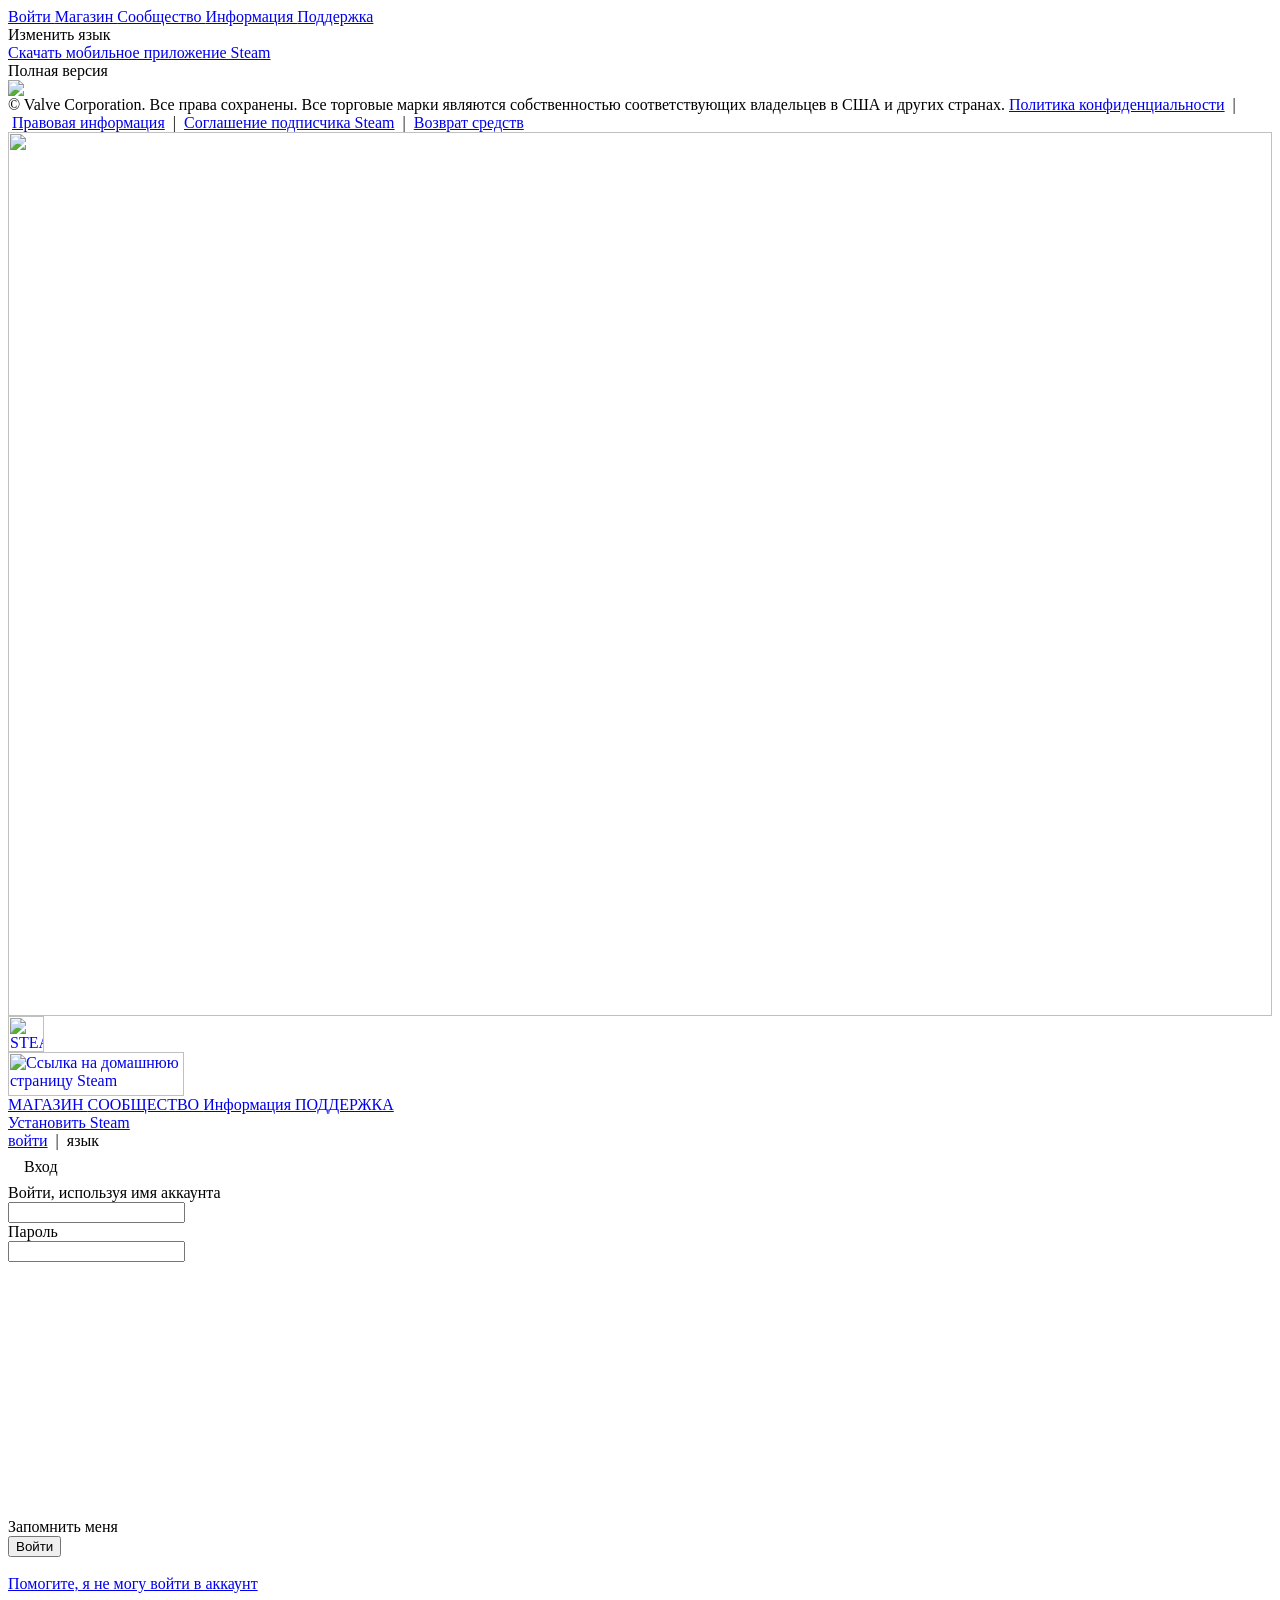
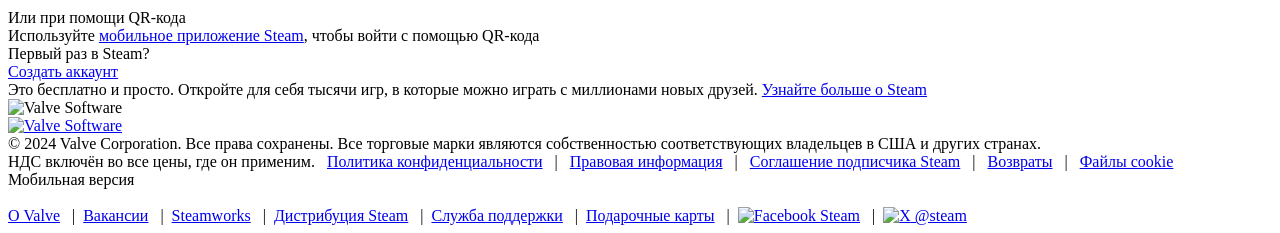
==== commit f1d2e097: "Update index.html" ====
--- a/index.html
+++ b/index.html
@@ -1,186 +1,1451 @@
-<!DOCTYPE html>
-<!-- saved from url=(0026)https://www.instagram.com/ -->
-<html lang="en" class="js not-logged-in client-root"><!--<![endif]--><head><meta http-equiv="Content-Type" content="text/html; charset=UTF-8">
-        <meta http-equiv="X-UA-Compatible" content="IE=edge">
-
-        <title>Instagram</title>
-
-        
-        <meta name="robots" content="noimageindex, noarchive">
-        <meta name="mobile-web-app-capable" content="yes">
-        <meta name="theme-color" content="#000000">
-        <meta id="viewport" name="viewport" content="width=device-width, user-scalable=no, initial-scale=1, minimum-scale=1, maximum-scale=1">
-        
-
-        <link rel="manifest" href="https://www.instagram.com/data/manifest.json">
-
-        
-          <link href="https://graph.instagram.com/" rel="preconnect" crossorigin="">
-        
-
-        <link rel="preload" href="./index_files/b67d172d5783.js.download" as="script" type="text/javascript" crossorigin="anonymous">
-
-        <script async="" src="https://connect.facebook.net/en_US/fbevents.js"></script><script id="facebook-jssdk" src="./index_files/sdk.js.download"></script><script type="text/javascript">
-        (function() {
-            var docElement = document.documentElement;
-            var classRE = new RegExp('(^|\\s)no-js(\\s|$)');
-            var className = docElement.className;
-            docElement.className = className.replace(classRE, '$1js$2');
-        })();
-        </script>
-        <script type="text/javascript">
-        (function() {
-          if ('PerformanceObserver' in window && 'PerformancePaintTiming' in window) {
-            window.__bufferedPerformance = [];
-            var ob = new PerformanceObserver(function(e) {
-              window.__bufferedPerformance.push.apply(window.__bufferedPerformance,e.getEntries());
-            });
-            ob.observe({entryTypes:['paint']});
-          }
-        })();
-        </script>
-    
-                <link rel="apple-touch-icon-precomposed" sizes="76x76" href="https://www.instagram.com/static/images/ico/apple-touch-icon-76x76-precomposed.png/932e4d9af891.png">
-                <link rel="apple-touch-icon-precomposed" sizes="120x120" href="https://www.instagram.com/static/images/ico/apple-touch-icon-120x120-precomposed.png/004705c9353f.png">
-                <link rel="apple-touch-icon-precomposed" sizes="152x152" href="https://www.instagram.com/static/images/ico/apple-touch-icon-152x152-precomposed.png/82467bc9bcce.png">
-                <link rel="apple-touch-icon-precomposed" sizes="167x167" href="https://www.instagram.com/static/images/ico/apple-touch-icon-167x167-precomposed.png/515cb4eeeeee.png">
-                <link rel="apple-touch-icon-precomposed" sizes="180x180" href="https://www.instagram.com/static/images/ico/apple-touch-icon-180x180-precomposed.png/94fd767f257b.png">
-                
-                    <link rel="icon" sizes="192x192" href="https://www.instagram.com/static/images/ico/favicon-192.png/b407fa101800.png">
-                
-            
-            
-                    <link rel="mask-icon" href="https://www.instagram.com/static/images/ico/favicon.svg/9d8680ab8a3c.svg" color="#262626">
-                  
-                  <link rel="shortcut icon" type="image/x-icon" href="https://www.instagram.com/static/images/ico/favicon.ico/dfa85bb1fd63.ico">
-                
-            
-            
-            
-    
-    
-<meta property="al:ios:app_name" content="Instagram">
-<meta property="al:ios:app_store_id" content="389801252">
-<meta property="al:ios:url" content="instagram://mainfeed">
-<meta property="al:android:app_name" content="Instagram">
-<meta property="al:android:package" content="com.instagram.android">
-<meta property="al:android:url" content="https://www.instagram.com/_n/mainfeed/">
-
-<meta property="og:site_name" content="Instagram">
-<meta property="og:title" content="Instagram">
-<meta property="og:image" content="/static/images/ico/favicon-200.png/a0d593d4e9d5.png">
-<meta property="fb:app_id" content="124024574287414">
-<meta property="og:url" content="https://instagram.com/">
-<meta content="Create an account or log in to Instagram - A simple, fun &amp; creative way to capture, edit &amp; share photos, videos &amp; messages with friends &amp; family." name="description">
-
-    <link rel="alternate" href="https://www.instagram.com/" hreflang="x-default">
-<link rel="alternate" href="https://www.instagram.com/?hl=en" hreflang="en">
-<link rel="alternate" href="https://www.instagram.com/?hl=fr" hreflang="fr">
-<link rel="alternate" href="https://www.instagram.com/?hl=it" hreflang="it">
-<link rel="alternate" href="https://www.instagram.com/?hl=de" hreflang="de">
-<link rel="alternate" href="https://www.instagram.com/?hl=es" hreflang="es">
-<link rel="alternate" href="https://www.instagram.com/?hl=zh-cn" hreflang="zh-cn">
-<link rel="alternate" href="https://www.instagram.com/?hl=zh-tw" hreflang="zh-tw">
-<link rel="alternate" href="https://www.instagram.com/?hl=ja" hreflang="ja">
-<link rel="alternate" href="https://www.instagram.com/?hl=ko" hreflang="ko">
-<link rel="alternate" href="https://www.instagram.com/?hl=pt" hreflang="pt">
-<link rel="alternate" href="https://www.instagram.com/?hl=pt-br" hreflang="pt-br">
-<link rel="alternate" href="https://www.instagram.com/?hl=af" hreflang="af">
-<link rel="alternate" href="https://www.instagram.com/?hl=cs" hreflang="cs">
-<link rel="alternate" href="https://www.instagram.com/?hl=da" hreflang="da">
-<link rel="alternate" href="https://www.instagram.com/?hl=el" hreflang="el">
-<link rel="alternate" href="https://www.instagram.com/?hl=fi" hreflang="fi">
-<link rel="alternate" href="https://www.instagram.com/?hl=hr" hreflang="hr">
-<link rel="alternate" href="https://www.instagram.com/?hl=hu" hreflang="hu">
-<link rel="alternate" href="https://www.instagram.com/?hl=id" hreflang="id">
-<link rel="alternate" href="https://www.instagram.com/?hl=ms" hreflang="ms">
-<link rel="alternate" href="https://www.instagram.com/?hl=nb" hreflang="nb">
-<link rel="alternate" href="https://www.instagram.com/?hl=nl" hreflang="nl">
-<link rel="alternate" href="https://www.instagram.com/?hl=pl" hreflang="pl">
-<link rel="alternate" href="https://www.instagram.com/?hl=ru" hreflang="ru">
-<link rel="alternate" href="https://www.instagram.com/?hl=sk" hreflang="sk">
-<link rel="alternate" href="https://www.instagram.com/?hl=sv" hreflang="sv">
-<link rel="alternate" href="https://www.instagram.com/?hl=th" hreflang="th">
-<link rel="alternate" href="https://www.instagram.com/?hl=tl" hreflang="tl">
-<link rel="alternate" href="https://www.instagram.com/?hl=tr" hreflang="tr">
-<link rel="alternate" href="https://www.instagram.com/?hl=hi" hreflang="hi">
-<link rel="alternate" href="https://www.instagram.com/?hl=bn" hreflang="bn">
-<link rel="alternate" href="https://www.instagram.com/?hl=gu" hreflang="gu">
-<link rel="alternate" href="https://www.instagram.com/?hl=kn" hreflang="kn">
-<link rel="alternate" href="https://www.instagram.com/?hl=ml" hreflang="ml">
-<link rel="alternate" href="https://www.instagram.com/?hl=mr" hreflang="mr">
-<link rel="alternate" href="https://www.instagram.com/?hl=pa" hreflang="pa">
-<link rel="alternate" href="https://www.instagram.com/?hl=ta" hreflang="ta">
-<link rel="alternate" href="https://www.instagram.com/?hl=te" hreflang="te">
-<link rel="alternate" href="https://www.instagram.com/?hl=ne" hreflang="ne">
-<link rel="alternate" href="https://www.instagram.com/?hl=si" hreflang="si">
-<link rel="alternate" href="https://www.instagram.com/?hl=ur" hreflang="ur">
-<link rel="alternate" href="https://www.instagram.com/?hl=vi" hreflang="vi">
-<link rel="alternate" href="https://www.instagram.com/?hl=bg" hreflang="bg">
-<link rel="alternate" href="https://www.instagram.com/?hl=fr-ca" hreflang="fr-ca">
-<link rel="alternate" href="https://www.instagram.com/?hl=ro" hreflang="ro">
-<link rel="alternate" href="https://www.instagram.com/?hl=sr" hreflang="sr">
-<link rel="alternate" href="https://www.instagram.com/?hl=uk" hreflang="uk">
-<link rel="alternate" href="https://www.instagram.com/?hl=zh-hk" hreflang="zh-hk">
-<link rel="alternate" href="https://www.instagram.com/?hl=es-la" hreflang="es-do">
-<link rel="alternate" href="https://www.instagram.com/?hl=es-la" hreflang="es-cl">
-<link rel="alternate" href="https://www.instagram.com/?hl=es-la" hreflang="es-pa">
-<link rel="alternate" href="https://www.instagram.com/?hl=es-la" hreflang="es-ve">
-<link rel="alternate" href="https://www.instagram.com/?hl=es-la" hreflang="es-hn">
-<link rel="alternate" href="https://www.instagram.com/?hl=es-la" hreflang="es-bo">
-<link rel="alternate" href="https://www.instagram.com/?hl=es-la" hreflang="es-mx">
-<link rel="alternate" href="https://www.instagram.com/?hl=es-la" hreflang="es-cr">
-<link rel="alternate" href="https://www.instagram.com/?hl=es-la" hreflang="es-co">
-<link rel="alternate" href="https://www.instagram.com/?hl=es-la" hreflang="es-ni">
-<link rel="alternate" href="https://www.instagram.com/?hl=es-la" hreflang="es-ec">
-<link rel="alternate" href="https://www.instagram.com/?hl=es-la" hreflang="es-py">
-<link rel="alternate" href="https://www.instagram.com/?hl=es-la" hreflang="es-pe">
-<link rel="alternate" href="https://www.instagram.com/?hl=es-la" hreflang="es-gt">
-<link rel="alternate" href="https://www.instagram.com/?hl=es-la" hreflang="es-ar">
-<link rel="alternate" href="https://www.instagram.com/?hl=es-la" hreflang="es-pr">
-<link rel="alternate" href="https://www.instagram.com/?hl=es-la" hreflang="es-cu">
-<link rel="alternate" href="https://www.instagram.com/?hl=es-la" hreflang="es-uy">
-<link rel="alternate" href="https://www.instagram.com/?hl=es-la" hreflang="es-sv">
-    
-<style type="text/css" data-isostyle-id="is6d0655d8">._2g7d5{font-weight:600;overflow:hidden;text-overflow:ellipsis;white-space:nowrap;padding-left:5px;margin-left:-5px}</style><style type="text/css" data-isostyle-id="is57bd59fd">._nt9ow{display:block}._de460,._de460:visited,._nt9ow{color:#262626}._nzn1h,._nzn1h:visited{font-weight:600;color:#262626}._gu6vm{cursor:pointer}</style><style type="text/css" data-isostyle-id="is-3dc0a48d">._o7vmf{margin-right:8px}._o7vmf:last-child{margin-right:0}._8a10v{height:40px}</style><style type="text/css" data-isostyle-id="is9d05eeb">._3kjvh{background-color:#fff;-webkit-box-align:center;-webkit-align-items:center;-ms-flex-align:center;align-items:center;-webkit-box-flex:1;-webkit-flex-grow:1;-ms-flex-positive:1;flex-grow:1;-webkit-box-pack:center;-webkit-justify-content:center;-ms-flex-pack:center;justify-content:center;padding:76px;width:100%}._t9s9n{background-image:url(/static/images/ico/favicon-192.png/b407fa101800.png);background-size:contain;display:block;height:75px;width:75px}._70wm7{color:#262626;margin:28px 0;max-width:230px;text-align:center}._6ie21{font-size:20px}._2y2pq{font-size:12px;line-height:16px;margin-top:8px}._pzcwu,._pzcwu:visited{background-color:#3897f0;border-radius:3px;color:#fff;display:block;font-size:16px;margin:0 0 8px;padding:8px 32px;text-align:center}._rqivq,._rqivq:visited{background-color:transparent;color:#999}</style><style type="text/css" data-isostyle-id="is17b3558a">@-webkit-keyframes spinner-spin8{0%{-webkit-transform:rotate(180deg);transform:rotate(180deg)}to{-webkit-transform:rotate(540deg);transform:rotate(540deg)}}@keyframes spinner-spin8{0%{-webkit-transform:rotate(180deg);transform:rotate(180deg)}to{-webkit-transform:rotate(540deg);transform:rotate(540deg)}}@-webkit-keyframes spinner-spin12{0%{-webkit-transform:rotate(0deg);transform:rotate(0deg)}to{-webkit-transform:rotate(360deg);transform:rotate(360deg)}}@keyframes spinner-spin12{0%{-webkit-transform:rotate(0deg);transform:rotate(0deg)}to{-webkit-transform:rotate(360deg);transform:rotate(360deg)}}._anzsd{left:50%;position:absolute;top:50%;background-size:100%}._nwowf{height:18px;margin-left:-9px;margin-top:-9px;width:18px;background-image:url('[data-uri]');-webkit-animation:spinner-spin8 .8s steps(8) infinite;animation:spinner-spin8 .8s steps(8) infinite}._o5uzb,._qi7o0{height:32px;margin-left:-16px;margin-top:-16px;width:32px;background-image:url('[data-uri]');-webkit-animation:spinner-spin12 1.2s steps(12) infinite;animation:spinner-spin12 1.2s steps(12) infinite}._qi7o0{height:64px;margin-left:-32px;margin-top:-32px;width:64px;background-image:url('[data-uri]')}</style><style type="text/css" data-isostyle-id="is6af155b7">._ov9ai{display:block;position:relative}._qv64e{-webkit-appearance:none;border-radius:3px;border-style:solid;border-width:1px;font-size:14px;font-weight:600;line-height:26px;outline:none;overflow:hidden;text-overflow:ellipsis;white-space:nowrap;width:100%}._cesnh{background-color:transparent;border:none;color:#fff;overflow:hidden}._c55eh{background:0 0;border-color:#3897f0;color:#3897f0}._i63ih._c55eh{background:0 0;border-color:#1372cc;color:#1372cc}._iokts,._jqf0k{background:0 0;border:none;cursor:pointer}._jqf0k{color:#262626}._iokts{color:#3897f0}._l16nh{background:0 0;border:none;color:#003569;font-weight:400}._i63ih._l16nh{color:#00264a}._t78yp{background:0 0;border-color:#dbdbdb;color:#262626}._i63ih._t78yp{opacity:.7}._gexxb,._i63ih._gexxb{background:#3897f0;border-color:#3897f0;color:#fff}._i63ih._gexxb{opacity:.7}._qv64e:active{opacity:.7}._jfvwv{opacity:.3}._njrw0{cursor:pointer}._q2hnk{opacity:.2}._4tgw8,._r9b8f{padding:0 8px}._rzmx0{padding:5px 8px}@media (min-width:736px){._r9b8f{padding:0 24px}}</style><style type="text/css" data-isostyle-id="is190952a8">._8scx2{display:block;overflow:hidden;text-indent:110%;white-space:nowrap}._gvoze:active{opacity:1}._fkers,._fkers:visited{color:#3897f0}</style><style type="text/css" data-isostyle-id="is1035748e">.coreSpriteActivityHeart,.coreSpriteAddPhoto,.coreSpriteAddText{background-image:url(./index_files/fb48443ec9d3.png);background-repeat:no-repeat;background-position:0 -251px;height:62px;width:62px}.coreSpriteAddPhoto,.coreSpriteAddText{background-position:-177px 0;height:80px;width:80px}.coreSpriteAddText{background-position:-220px -211px;height:24px;width:24px}.coreSpriteAppIcon,.coreSpriteAppStoreButton,.coreSpriteBoomerang,.coreSpriteCameraActive,.coreSpriteCameraInactive{background-image:url(./index_files/fb48443ec9d3.png);background-repeat:no-repeat;background-position:-331px -251px;height:40px;width:40px}.coreSpriteAppStoreButton,.coreSpriteBoomerang,.coreSpriteCameraActive,.coreSpriteCameraInactive{background-position:-259px -43px;height:41px;width:128px}.coreSpriteBoomerang,.coreSpriteCameraActive,.coreSpriteCameraInactive{background-position:-417px -305px;height:17px;width:17px}.coreSpriteCameraActive,.coreSpriteCameraInactive{background-position:-78px -383px;height:21px;width:24px}.coreSpriteCameraInactive{background-position:-52px -383px}.coreSpriteChevronDownGrey,.coreSpriteChevronRight,.coreSpriteClose,.coreSpriteCloseLight,.coreSpriteComment{background-image:url(./index_files/fb48443ec9d3.png);background-repeat:no-repeat;background-position:-241px -114px;height:12px;width:12px}.coreSpriteChevronRight,.coreSpriteClose,.coreSpriteCloseLight,.coreSpriteComment{background-position:-431px -396px;height:11px;width:6px}.coreSpriteClose,.coreSpriteCloseLight,.coreSpriteComment{background-position:-417px -118px;height:20px;width:20px}.coreSpriteCloseLight,.coreSpriteComment{background-position:-342px -315px;height:24px;width:24px}.coreSpriteComment{background-position:0 -383px}.coreSpriteDesktopNavActivity,.coreSpriteDesktopNavExplore,.coreSpriteDesktopNavLogoAndWordmark,.coreSpriteDesktopNavProfile{background-image:url(./index_files/fb48443ec9d3.png);background-repeat:no-repeat;background-position:-52px -357px;height:24px;width:24px}.coreSpriteDesktopNavExplore,.coreSpriteDesktopNavLogoAndWordmark,.coreSpriteDesktopNavProfile{background-position:-316px -315px}.coreSpriteDesktopNavLogoAndWordmark,.coreSpriteDesktopNavProfile{background-position:0 -136px;height:35px;width:176px}.coreSpriteDesktopNavProfile{background-position:-391px -130px;height:24px;width:24px}.coreSpriteDismissLarge,.coreSpriteDismissSmall,.coreSpriteDropdownArrowBlue5,.coreSpriteDropdownArrowBlue6{background-image:url(./index_files/fb48443ec9d3.png);background-repeat:no-repeat;background-position:-246px -223px;height:10px;width:10px}.coreSpriteDismissSmall,.coreSpriteDropdownArrowBlue5,.coreSpriteDropdownArrowBlue6{background-position:-406px -364px;height:8px;width:8px}.coreSpriteDropdownArrowBlue5,.coreSpriteDropdownArrowBlue6{background-position:-199px -237px;height:6px;width:9px}.coreSpriteDropdownArrowBlue6{background-position:-406px -374px}.coreSpriteDropdownArrowGrey9,.coreSpriteDropdownArrowWhite,.coreSpriteFacebookIcon,.coreSpriteFacebookIconInverted,.coreSpriteFbGlyph{background-image:url(./index_files/fb48443ec9d3.png);background-repeat:no-repeat;background-position:-381px -86px;height:6px;width:8px}.coreSpriteDropdownArrowWhite,.coreSpriteFacebookIcon,.coreSpriteFacebookIconInverted,.coreSpriteFbGlyph{background-position:-244px -159px;width:9px}.coreSpriteFacebookIcon,.coreSpriteFacebookIconInverted,.coreSpriteFbGlyph{background-position:-417px -324px;height:16px;width:16px}.coreSpriteFacebookIconInverted,.coreSpriteFbGlyph{background-position:-417px -360px}.coreSpriteFbGlyph{background-position:-417px 0;height:22px;width:22px}.coreSpriteFeedCreation,.coreSpriteGlyphBlack,.coreSpriteGlyphGradient,.coreSpriteGlyphWhite,.coreSpriteGooglePlayButton{background-image:url(./index_files/fb48443ec9d3.png);background-repeat:no-repeat;background-position:-208px -357px;height:24px;width:24px}.coreSpriteGlyphBlack,.coreSpriteGlyphGradient,.coreSpriteGlyphWhite,.coreSpriteGooglePlayButton{background-position:-212px -136px;height:30px;width:30px}.coreSpriteGlyphGradient,.coreSpriteGlyphWhite,.coreSpriteGooglePlayButton{background-position:-42px -315px;height:40px;width:40px}.coreSpriteGlyphWhite,.coreSpriteGooglePlayButton{background-position:-254px -315px;height:29px;width:29px}.coreSpriteGooglePlayButton{background-position:-259px 0;height:41px;width:130px}.coreSpriteHashtag,.coreSpriteHeartFull,.coreSpriteHeartOpen,.coreSpriteHeartSmall,.coreSpriteHyperlapse{background-image:url(./index_files/fb48443ec9d3.png);background-repeat:no-repeat;background-position:-391px -364px;height:17px;width:13px}.coreSpriteHeartFull,.coreSpriteHeartOpen,.coreSpriteHeartSmall,.coreSpriteHyperlapse{background-position:-104px -357px;height:24px;width:24px}.coreSpriteHeartOpen,.coreSpriteHeartSmall,.coreSpriteHyperlapse{background-position:-182px -357px}.coreSpriteHeartSmall,.coreSpriteHyperlapse{background-position:-417px -140px;height:19px;width:19px}.coreSpriteHyperlapse{background-position:-417px -286px;height:17px;width:17px}.coreSpriteInputAccepted,.coreSpriteInputError,.coreSpriteInputRefresh,.coreSpriteKeyhole,.coreSpriteLeftChevron,.coreSpriteLeftPaginationArrow{background-image:url(./index_files/fb48443ec9d3.png);background-repeat:no-repeat;background-position:-417px -24px;height:22px;width:22px}.coreSpriteInputError,.coreSpriteInputRefresh,.coreSpriteKeyhole,.coreSpriteLeftChevron,.coreSpriteLeftPaginationArrow{background-position:-417px -48px}.coreSpriteInputRefresh,.coreSpriteKeyhole,.coreSpriteLeftChevron,.coreSpriteLeftPaginationArrow{background-position:-417px -72px;width:21px}.coreSpriteKeyhole,.coreSpriteLeftChevron,.coreSpriteLeftPaginationArrow{background-position:-156px -173px;height:62px;width:62px}.coreSpriteLeftChevron,.coreSpriteLeftPaginationArrow{background-position:-227px -82px;height:30px;width:30px}.coreSpriteLeftPaginationArrow{background-position:-84px -315px;height:40px;width:40px}.coreSpriteLikeAnimationHeart,.coreSpriteLocation,.coreSpriteLocationActive,.coreSpriteLock,.coreSpriteLoggedOutGenericUpsell{background-image:url(./index_files/fb48443ec9d3.png);background-repeat:no-repeat;background-position:0 -53px;height:81px;width:92px}.coreSpriteLocation,.coreSpriteLocationActive,.coreSpriteLock,.coreSpriteLoggedOutGenericUpsell{background-position:-417px -265px;height:19px;width:16px}.coreSpriteLocationActive,.coreSpriteLock,.coreSpriteLoggedOutGenericUpsell{background-position:-417px -243px;height:20px}.coreSpriteLock,.coreSpriteLoggedOutGenericUpsell{background-position:-78px -173px;height:76px;width:76px}.coreSpriteLoggedOutGenericUpsell{background-position:-128px -251px;height:58px;width:58px}.coreSpriteLoggedOutWordmark,.coreSpriteMobileNavActivityActive,.coreSpriteMobileNavActivityInactive{background-image:url(./index_files/fb48443ec9d3.png);background-repeat:no-repeat;background-position:0 0;height:51px;width:175px}.coreSpriteMobileNavActivityActive,.coreSpriteMobileNavActivityInactive{background-position:-130px -357px;height:24px;width:24px}.coreSpriteMobileNavActivityInactive{background-position:-156px -357px}.coreSpriteMobileNavAddPeopleActive,.coreSpriteMobileNavAddPeopleInactive,.coreSpriteMobileNavDiscoverPeople,.coreSpriteMobileNavExploreActive{background-image:url(./index_files/fb48443ec9d3.png);background-repeat:no-repeat;background-position:-325px -224px;height:24px;width:30px}.coreSpriteMobileNavAddPeopleInactive,.coreSpriteMobileNavDiscoverPeople,.coreSpriteMobileNavExploreActive{background-position:-293px -224px}.coreSpriteMobileNavDiscoverPeople,.coreSpriteMobileNavExploreActive{background-position:-259px -224px;width:32px}.coreSpriteMobileNavExploreActive{background-position:-260px -357px;width:24px}.coreSpriteMobileNavExploreInactive,.coreSpriteMobileNavHomeActive,.coreSpriteMobileNavHomeInactive,.coreSpriteMobileNavLogo{background-image:url(./index_files/fb48443ec9d3.png);background-repeat:no-repeat;background-position:-286px -357px;height:24px;width:24px}.coreSpriteMobileNavHomeActive,.coreSpriteMobileNavHomeInactive,.coreSpriteMobileNavLogo{background-position:-26px -383px}.coreSpriteMobileNavHomeInactive,.coreSpriteMobileNavLogo{background-position:-338px -357px}.coreSpriteMobileNavLogo{background-position:-364px -193px;height:25px;width:25px}.coreSpriteMobileNavMenuActive,.coreSpriteMobileNavMenuInactive,.coreSpriteMobileNavProfileActive,.coreSpriteMobileNavProfileInactive{background-image:url(./index_files/fb48443ec9d3.png);background-repeat:no-repeat;background-position:-391px 0;height:24px;width:24px}.coreSpriteMobileNavMenuInactive,.coreSpriteMobileNavProfileActive,.coreSpriteMobileNavProfileInactive{background-position:-391px -26px}.coreSpriteMobileNavProfileActive,.coreSpriteMobileNavProfileInactive{background-position:-391px -52px}.coreSpriteMobileNavProfileInactive{background-position:-391px -78px}.coreSpriteMobileNavSearchActive,.coreSpriteMobileNavSearchInactive,.coreSpriteMobileNavSettings,.coreSpriteMobileNavTypeLogo{background-image:url(./index_files/fb48443ec9d3.png);background-repeat:no-repeat;background-position:-391px -104px;height:24px;width:24px}.coreSpriteMobileNavSearchInactive,.coreSpriteMobileNavSettings,.coreSpriteMobileNavTypeLogo{background-position:-357px -224px}.coreSpriteMobileNavSettings,.coreSpriteMobileNavTypeLogo{background-position:-391px -156px}.coreSpriteMobileNavTypeLogo{background-position:-259px -193px;height:29px;width:103px}.coreSpriteNotificationLeftChevron,.coreSpriteNotificationRightChevron,.coreSpriteNullProfile,.coreSpriteOptionsEllipsis{background-image:url(./index_files/fb48443ec9d3.png);background-repeat:no-repeat;background-position:-244px -136px;height:21px;width:11px}.coreSpriteNotificationRightChevron,.coreSpriteNullProfile,.coreSpriteOptionsEllipsis{background-position:-227px -114px;height:15px;width:12px}.coreSpriteNullProfile,.coreSpriteOptionsEllipsis{background-position:-323px -129px;height:62px;width:62px}.coreSpriteOptionsEllipsis{background-position:-417px -378px;height:16px;width:16px}.coreSpriteOptionsEllipsisLight,.coreSpritePagingChevron,.coreSpritePlayIconSmall,.coreSpritePrivateLock{background-image:url(./index_files/fb48443ec9d3.png);background-repeat:no-repeat;background-position:-391px -312px;height:24px;width:24px}.coreSpritePagingChevron,.coreSpritePlayIconSmall,.coreSpritePrivateLock{background-position:-391px -338px}.coreSpritePlayIconSmall,.coreSpritePrivateLock{background-position:-417px -182px;height:19px;width:19px}.coreSpritePrivateLock{background-position:-220px -173px;height:36px;width:36px}.coreSpriteProfileCamera,.coreSpriteProfileGrid,.coreSpriteProfileGridActive,.coreSpriteProfilePicUpsell{background-image:url(./index_files/fb48443ec9d3.png);background-repeat:no-repeat;background-position:-259px -129px;height:62px;width:62px}.coreSpriteProfileGrid,.coreSpriteProfileGridActive,.coreSpriteProfilePicUpsell{background-position:-391px -286px;height:24px;width:24px}.coreSpriteProfileGridActive,.coreSpriteProfilePicUpsell{background-position:-391px -260px}.coreSpriteProfilePicUpsell{background-position:-94px -53px;height:80px;width:80px}.coreSpriteProfileSave,.coreSpriteProfileSaveActive,.coreSpriteReload,.coreSpriteRightChevron,.coreSpriteRightPaginationArrow{background-image:url(./index_files/fb48443ec9d3.png);background-repeat:no-repeat;background-position:-391px -234px;height:24px;width:24px}.coreSpriteProfileSaveActive,.coreSpriteReload,.coreSpriteRightChevron,.coreSpriteRightPaginationArrow{background-position:-391px -208px}.coreSpriteReload,.coreSpriteRightChevron,.coreSpriteRightPaginationArrow{background-position:-285px -315px;height:29px;width:29px}.coreSpriteRightChevron,.coreSpriteRightPaginationArrow{background-position:-158px -315px;height:30px;width:30px}.coreSpriteRightPaginationArrow{background-position:0 -315px;height:40px;width:40px}.coreSpriteSaveFull,.coreSpriteSaveLightFull,.coreSpriteSaveLightOpen,.coreSpriteSaveNull,.coreSpriteSaveOpen,.coreSpriteSaveStory{background-image:url(./index_files/fb48443ec9d3.png);background-repeat:no-repeat;background-position:-26px -357px;height:24px;width:24px}.coreSpriteSaveLightFull,.coreSpriteSaveLightOpen,.coreSpriteSaveNull,.coreSpriteSaveOpen,.coreSpriteSaveStory{background-position:0 -357px}.coreSpriteSaveLightOpen,.coreSpriteSaveNull,.coreSpriteSaveOpen,.coreSpriteSaveStory{background-position:-391px -182px}.coreSpriteSaveNull,.coreSpriteSaveOpen,.coreSpriteSaveStory{background-position:-64px -251px;height:62px;width:62px}.coreSpriteSaveOpen,.coreSpriteSaveStory{background-position:-312px -357px;height:24px;width:24px}.coreSpriteSaveStory{background-position:-234px -357px}.coreSpriteSearchClear,.coreSpriteSearchIcon,.coreSpriteSensitivityIcon,.coreSpriteSensitivityIconSmall{background-image:url(./index_files/fb48443ec9d3.png);background-repeat:no-repeat;background-position:-417px -96px;height:20px;width:20px}.coreSpriteSearchIcon,.coreSpriteSensitivityIcon,.coreSpriteSensitivityIconSmall{background-position:-246px -211px;height:10px;width:10px}.coreSpriteSensitivityIcon,.coreSpriteSensitivityIconSmall{background-position:-188px -251px;height:48px;width:48px}.coreSpriteSensitivityIconSmall{background-position:-178px -136px;height:32px;width:32px}.coreSpriteSidecarIconLarge,.coreSpriteSidecarIconSmall,.coreSpriteSpeechBubbleSmall,.coreSpriteSpinsta,.coreSpriteSpinstaNux{background-image:url(./index_files/fb48443ec9d3.png);background-repeat:no-repeat;background-position:-238px -251px;height:47px;width:47px}.coreSpriteSidecarIconSmall,.coreSpriteSpeechBubbleSmall,.coreSpriteSpinsta,.coreSpriteSpinstaNux{background-position:-126px -315px;height:30px;width:30px}.coreSpriteSpeechBubbleSmall,.coreSpriteSpinsta,.coreSpriteSpinstaNux{background-position:-417px -161px;height:19px;width:19px}.coreSpriteSpinsta,.coreSpriteSpinstaNux{background-position:-417px -396px;height:11px;width:12px}.coreSpriteSpinstaNux{background-position:-222px -315px;height:30px;width:30px}.coreSpriteSpinstaStory,.coreSpriteStoriesPost,.coreSpriteStoryCreation,.coreSpriteStoryCreationAlt{background-image:url(./index_files/fb48443ec9d3.png);background-repeat:no-repeat;background-position:-170px -237px;height:11px;width:12px}.coreSpriteStoriesPost,.coreSpriteStoryCreation,.coreSpriteStoryCreationAlt{background-position:-364px -357px;height:24px;width:24px}.coreSpriteStoryCreation,.coreSpriteStoryCreationAlt{background-position:-78px -357px}.coreSpriteStoryCreationAlt{background-position:-417px -223px;height:18px;width:18px}.coreSpriteStoryViewCount,.coreSpriteUserTagIndicator,.coreSpriteVerifiedBadge,.coreSpriteVerifiedBadgeSmall{background-image:url(./index_files/fb48443ec9d3.png);background-repeat:no-repeat;background-position:-184px -237px;height:10px;width:13px}.coreSpriteUserTagIndicator,.coreSpriteVerifiedBadge,.coreSpriteVerifiedBadgeSmall{background-position:-287px -251px;height:41px;width:42px}.coreSpriteVerifiedBadge,.coreSpriteVerifiedBadgeSmall{background-position:-417px -203px;height:18px;width:18px}.coreSpriteVerifiedBadgeSmall{background-position:-156px -237px;height:12px;width:12px}.coreSpriteVideoIconLarge,.coreSpriteVideoIconSmall,.coreSpriteVideoNux,.coreSpriteViewCount,.coreSpriteWindowsStoreButton{background-image:url(./index_files/fb48443ec9d3.png);background-repeat:no-repeat;background-position:-177px -82px;height:48px;width:48px}.coreSpriteVideoIconSmall,.coreSpriteVideoNux,.coreSpriteViewCount,.coreSpriteWindowsStoreButton{background-position:-190px -315px;height:30px;width:30px}.coreSpriteVideoNux,.coreSpriteViewCount,.coreSpriteWindowsStoreButton{background-position:0 -173px;height:76px;width:76px}.coreSpriteViewCount,.coreSpriteWindowsStoreButton{background-position:-417px -342px;height:16px;width:16px}.coreSpriteWindowsStoreButton{background-position:-259px -86px;height:41px;width:120px}@media (min-device-pixel-ratio:1.5),(-webkit-min-device-pixel-ratio:1.5),(min-resolution:144dpi){.coreSpriteActivityHeart,.coreSpriteAddPhoto,.coreSpriteAddText,.coreSpriteAppIcon{background-image:url(/static/bundles/sprite_core_2x.png/9e7638226e17.png);background-size:429px 398px;background-position:0 -247px}.coreSpriteAddPhoto,.coreSpriteAddText,.coreSpriteAppIcon{background-position:-176px 0}.coreSpriteAddText,.coreSpriteAppIcon{background-position:-310px -310px}.coreSpriteAppIcon{background-position:0 -310px}.coreSpriteAppStoreButton,.coreSpriteBoomerang,.coreSpriteCameraActive,.coreSpriteCameraInactive,.coreSpriteChevronDownGrey{background-image:url(/static/bundles/sprite_core_2x.png/9e7638226e17.png);background-size:429px 398px;background-position:-257px -42px}.coreSpriteBoomerang,.coreSpriteCameraActive,.coreSpriteCameraInactive,.coreSpriteChevronDownGrey{background-position:-225px -112px}.coreSpriteCameraActive,.coreSpriteCameraInactive,.coreSpriteChevronDownGrey{background-position:-388px -275px}.coreSpriteCameraInactive,.coreSpriteChevronDownGrey{background-position:-388px -297px}.coreSpriteChevronDownGrey{background-position:-413px -178px}.coreSpriteChevronRight,.coreSpriteClose,.coreSpriteCloseLight,.coreSpriteComment,.coreSpriteDesktopNavActivity{background-image:url(/static/bundles/sprite_core_2x.png/9e7638226e17.png);background-size:429px 398px;background-position:-413px -247px}.coreSpriteClose,.coreSpriteCloseLight,.coreSpriteComment,.coreSpriteDesktopNavActivity{background-position:-45px -376px}.coreSpriteCloseLight,.coreSpriteComment,.coreSpriteDesktopNavActivity{background-position:-285px -310px}.coreSpriteComment,.coreSpriteDesktopNavActivity{background-position:-359px -247px}.coreSpriteDesktopNavActivity{background-position:-360px -310px}.coreSpriteDesktopNavExplore,.coreSpriteDesktopNavLogoAndWordmark,.coreSpriteDesktopNavProfile,.coreSpriteDismissLarge{background-image:url(/static/bundles/sprite_core_2x.png/9e7638226e17.png);background-size:429px 398px;background-position:-335px -310px}.coreSpriteDesktopNavLogoAndWordmark,.coreSpriteDesktopNavProfile,.coreSpriteDismissLarge{background-position:0 -134px}.coreSpriteDesktopNavProfile,.coreSpriteDismissLarge{background-position:-388px -25px}.coreSpriteDismissLarge{background-position:-413px -225px}.coreSpriteDismissSmall,.coreSpriteDropdownArrowBlue5,.coreSpriteDropdownArrowBlue6,.coreSpriteDropdownArrowGrey9{background-image:url(/static/bundles/sprite_core_2x.png/9e7638226e17.png);background-size:429px 398px;background-position:-420px -247px}.coreSpriteDropdownArrowBlue5,.coreSpriteDropdownArrowBlue6,.coreSpriteDropdownArrowGrey9{background-position:-413px -259px}.coreSpriteDropdownArrowBlue6,.coreSpriteDropdownArrowGrey9{background-position:-413px -273px}.coreSpriteDropdownArrowGrey9{background-position:-413px -280px}.coreSpriteDropdownArrowWhite,.coreSpriteFacebookIcon,.coreSpriteFacebookIconInverted,.coreSpriteFbGlyph{background-image:url(/static/bundles/sprite_core_2x.png/9e7638226e17.png);background-size:429px 398px;background-position:-413px -266px}.coreSpriteFacebookIcon,.coreSpriteFacebookIconInverted,.coreSpriteFbGlyph{background-position:-413px -75px}.coreSpriteFacebookIconInverted,.coreSpriteFbGlyph{background-position:-413px -92px}.coreSpriteFbGlyph{background-position:0 -376px}.coreSpriteFeedCreation,.coreSpriteGlyphBlack,.coreSpriteGlyphGradient,.coreSpriteGlyphWhite,.coreSpriteGooglePlayButton{background-image:url(/static/bundles/sprite_core_2x.png/9e7638226e17.png);background-size:429px 398px;background-position:-235px -310px}.coreSpriteGlyphBlack,.coreSpriteGlyphGradient,.coreSpriteGlyphWhite,.coreSpriteGooglePlayButton{background-position:-144px -310px}.coreSpriteGlyphGradient,.coreSpriteGlyphWhite,.coreSpriteGooglePlayButton{background-position:-318px -247px}.coreSpriteGlyphWhite,.coreSpriteGooglePlayButton{background-position:-205px -310px}.coreSpriteGooglePlayButton{background-position:-257px 0}.coreSpriteHashtag,.coreSpriteHeartFull,.coreSpriteHeartOpen,.coreSpriteHeartSmall,.coreSpriteHyperlapse{background-image:url(/static/bundles/sprite_core_2x.png/9e7638226e17.png);background-size:429px 398px;background-position:-413px -131px}.coreSpriteHeartFull,.coreSpriteHeartOpen,.coreSpriteHeartSmall,.coreSpriteHyperlapse{background-position:-100px -351px}.coreSpriteHeartOpen,.coreSpriteHeartSmall,.coreSpriteHyperlapse{background-position:-125px -351px}.coreSpriteHeartSmall,.coreSpriteHyperlapse{background-position:-87px -376px}.coreSpriteHyperlapse{background-position:-185px -376px}.coreSpriteInputAccepted,.coreSpriteInputError,.coreSpriteInputRefresh,.coreSpriteKeyhole,.coreSpriteLeftChevron{background-image:url(/static/bundles/sprite_core_2x.png/9e7638226e17.png);background-size:429px 398px;background-position:-388px -319px}.coreSpriteInputError,.coreSpriteInputRefresh,.coreSpriteKeyhole,.coreSpriteLeftChevron{background-position:-388px -342px}.coreSpriteInputRefresh,.coreSpriteKeyhole,.coreSpriteLeftChevron{background-position:-23px -376px}.coreSpriteKeyhole,.coreSpriteLeftChevron{background-position:-154px -170px}.coreSpriteLeftChevron{background-position:-210px -134px}.coreSpriteLeftPaginationArrow,.coreSpriteLikeAnimationHeart,.coreSpriteLocation,.coreSpriteLocationActive,.coreSpriteLock{background-image:url(/static/bundles/sprite_core_2x.png/9e7638226e17.png);background-size:429px 398px;background-position:-41px -310px}.coreSpriteLikeAnimationHeart,.coreSpriteLocation,.coreSpriteLocationActive,.coreSpriteLock{background-position:0 -52px}.coreSpriteLocation,.coreSpriteLocationActive,.coreSpriteLock{background-position:-413px -21px}.coreSpriteLocationActive,.coreSpriteLock{background-position:-413px 0}.coreSpriteLock{background-position:-77px -170px}.coreSpriteLoggedOutGenericUpsell,.coreSpriteLoggedOutWordmark,.coreSpriteMobileNavActivityActive,.coreSpriteMobileNavActivityInactive{background-image:url(/static/bundles/sprite_core_2x.png/9e7638226e17.png);background-size:429px 398px;background-position:-126px -247px}.coreSpriteLoggedOutWordmark,.coreSpriteMobileNavActivityActive,.coreSpriteMobileNavActivityInactive{background-position:0 0}.coreSpriteMobileNavActivityActive,.coreSpriteMobileNavActivityInactive{background-position:-50px -351px}.coreSpriteMobileNavActivityInactive{background-position:-75px -351px}.coreSpriteMobileNavAddPeopleActive,.coreSpriteMobileNavAddPeopleInactive,.coreSpriteMobileNavDiscoverPeople{background-image:url(/static/bundles/sprite_core_2x.png/9e7638226e17.png);background-size:429px 398px;background-position:-290px -219px}.coreSpriteMobileNavAddPeopleInactive,.coreSpriteMobileNavDiscoverPeople{background-position:-321px -219px}.coreSpriteMobileNavDiscoverPeople{background-position:-257px -219px}.coreSpriteMobileNavExploreActive,.coreSpriteMobileNavExploreInactive,.coreSpriteMobileNavHomeActive,.coreSpriteMobileNavHomeInactive{background-image:url(/static/bundles/sprite_core_2x.png/9e7638226e17.png);background-size:429px 398px;background-position:-175px -351px}.coreSpriteMobileNavExploreInactive,.coreSpriteMobileNavHomeActive,.coreSpriteMobileNavHomeInactive{background-position:-388px -250px}.coreSpriteMobileNavHomeActive,.coreSpriteMobileNavHomeInactive{background-position:-225px -351px}.coreSpriteMobileNavHomeInactive{background-position:-250px -351px}.coreSpriteMobileNavLogo,.coreSpriteMobileNavMenuActive,.coreSpriteMobileNavMenuInactive,.coreSpriteMobileNavProfileActive{background-image:url(/static/bundles/sprite_core_2x.png/9e7638226e17.png);background-size:429px 398px;background-position:-361px -189px}.coreSpriteMobileNavMenuActive,.coreSpriteMobileNavMenuInactive,.coreSpriteMobileNavProfileActive{background-position:-300px -351px}.coreSpriteMobileNavMenuInactive,.coreSpriteMobileNavProfileActive{background-position:-325px -351px}.coreSpriteMobileNavProfileActive{background-position:-350px -351px}.coreSpriteMobileNavProfileInactive,.coreSpriteMobileNavSearchActive,.coreSpriteMobileNavSearchInactive{background-image:url(/static/bundles/sprite_core_2x.png/9e7638226e17.png);background-size:429px 398px;background-position:-388px 0}.coreSpriteMobileNavSearchActive,.coreSpriteMobileNavSearchInactive{background-position:-352px -219px}.coreSpriteMobileNavSearchInactive{background-position:-388px -50px}.coreSpriteMobileNavSettings,.coreSpriteMobileNavTypeLogo,.coreSpriteNotificationLeftChevron,.coreSpriteNotificationRightChevron{background-image:url(/static/bundles/sprite_core_2x.png/9e7638226e17.png);background-size:429px 398px;background-position:-388px -75px}.coreSpriteMobileNavTypeLogo,.coreSpriteNotificationLeftChevron,.coreSpriteNotificationRightChevron{background-position:-257px -189px}.coreSpriteNotificationLeftChevron,.coreSpriteNotificationRightChevron{background-position:-413px -109px}.coreSpriteNotificationRightChevron{background-position:-413px -149px}.coreSpriteNullProfile,.coreSpriteOptionsEllipsis,.coreSpriteOptionsEllipsisLight,.coreSpritePagingChevron{background-image:url(/static/bundles/sprite_core_2x.png/9e7638226e17.png);background-size:429px 398px;background-position:-320px -126px}.coreSpriteOptionsEllipsis,.coreSpriteOptionsEllipsisLight,.coreSpritePagingChevron{background-position:-413px -58px}.coreSpriteOptionsEllipsisLight,.coreSpritePagingChevron{background-position:-388px -225px}.coreSpritePagingChevron{background-position:-388px -200px}.coreSpritePlayIconSmall,.coreSpritePrivateLock,.coreSpriteProfileCamera,.coreSpriteProfileGrid,.coreSpriteProfileGridActive{background-image:url(/static/bundles/sprite_core_2x.png/9e7638226e17.png);background-size:429px 398px;background-position:-127px -376px}.coreSpritePrivateLock,.coreSpriteProfileCamera,.coreSpriteProfileGrid,.coreSpriteProfileGridActive{background-position:-217px -170px}.coreSpriteProfileCamera,.coreSpriteProfileGrid,.coreSpriteProfileGridActive{background-position:-257px -126px}.coreSpriteProfileGrid,.coreSpriteProfileGridActive{background-position:-388px -150px}.coreSpriteProfileGridActive{background-position:-388px -125px}.coreSpriteProfilePicUpsell,.coreSpriteProfileSave,.coreSpriteProfileSaveActive,.coreSpriteReload,.coreSpriteRightChevron{background-image:url(/static/bundles/sprite_core_2x.png/9e7638226e17.png);background-size:429px 398px;background-position:-93px -52px}.coreSpriteProfileSave,.coreSpriteProfileSaveActive,.coreSpriteReload,.coreSpriteRightChevron{background-position:-200px -351px}.coreSpriteProfileSaveActive,.coreSpriteReload,.coreSpriteRightChevron{background-position:-25px -351px}.coreSpriteReload,.coreSpriteRightChevron{background-position:-175px -310px}.coreSpriteRightChevron{background-position:-113px -310px}.coreSpriteRightPaginationArrow,.coreSpriteSaveFull,.coreSpriteSaveLightFull,.coreSpriteSaveLightOpen{background-image:url(/static/bundles/sprite_core_2x.png/9e7638226e17.png);background-size:429px 398px;background-position:-277px -247px}.coreSpriteSaveFull,.coreSpriteSaveLightFull,.coreSpriteSaveLightOpen{background-position:-217px -207px}.coreSpriteSaveLightFull,.coreSpriteSaveLightOpen{background-position:-388px -175px}.coreSpriteSaveLightOpen{background-position:-388px -100px}.coreSpriteSaveNull,.coreSpriteSaveOpen,.coreSpriteSaveStory,.coreSpriteSearchClear,.coreSpriteSearchIcon{background-image:url(/static/bundles/sprite_core_2x.png/9e7638226e17.png);background-size:429px 398px;background-position:-63px -247px}.coreSpriteSaveOpen,.coreSpriteSaveStory,.coreSpriteSearchClear,.coreSpriteSearchIcon{background-position:-150px -351px}.coreSpriteSaveStory,.coreSpriteSearchClear,.coreSpriteSearchIcon{background-position:0 -351px}.coreSpriteSearchClear,.coreSpriteSearchIcon{background-position:-66px -376px}.coreSpriteSearchIcon{background-position:-413px -236px}.coreSpriteSensitivityIcon,.coreSpriteSensitivityIconSmall,.coreSpriteSpeechBubbleSmall,.coreSpriteSpinsta{background-image:url(/static/bundles/sprite_core_2x.png/9e7638226e17.png);background-size:429px 398px;background-position:-176px -81px}.coreSpriteSensitivityIconSmall,.coreSpriteSpeechBubbleSmall,.coreSpriteSpinsta{background-position:-177px -134px}.coreSpriteSpeechBubbleSmall,.coreSpriteSpinsta{background-position:-107px -376px}.coreSpriteSpinsta{background-position:-413px -191px}.coreSpriteSpinstaNux,.coreSpriteSpinstaStory,.coreSpriteStoriesPost,.coreSpriteStoryCreation,.coreSpriteStoryCreationAlt{background-image:url(/static/bundles/sprite_core_2x.png/9e7638226e17.png);background-size:429px 398px;background-position:-82px -310px}.coreSpriteSpinstaStory,.coreSpriteStoriesPost,.coreSpriteStoryCreation,.coreSpriteStoryCreationAlt{background-position:-413px -214px}.coreSpriteStoriesPost,.coreSpriteStoryCreation,.coreSpriteStoryCreationAlt{background-position:-260px -310px}.coreSpriteStoryCreation,.coreSpriteStoryCreationAlt{background-position:-275px -351px}.coreSpriteStoryCreationAlt{background-position:-147px -376px}.coreSpriteStoryViewCount,.coreSpriteUserTagIndicator,.coreSpriteVerifiedBadge,.coreSpriteVerifiedBadgeSmall{background-image:url(/static/bundles/sprite_core_2x.png/9e7638226e17.png);background-size:429px 398px;background-position:-413px -203px}.coreSpriteUserTagIndicator,.coreSpriteVerifiedBadge,.coreSpriteVerifiedBadgeSmall{background-position:-234px -247px}.coreSpriteVerifiedBadge,.coreSpriteVerifiedBadgeSmall{background-position:-166px -376px}.coreSpriteVerifiedBadgeSmall{background-position:-413px -165px}.coreSpriteVideoIconLarge,.coreSpriteVideoIconSmall,.coreSpriteVideoNux,.coreSpriteViewCount,.coreSpriteWindowsStoreButton{background-image:url(/static/bundles/sprite_core_2x.png/9e7638226e17.png);background-size:429px 398px;background-position:-185px -247px}.coreSpriteVideoIconSmall,.coreSpriteVideoNux,.coreSpriteViewCount,.coreSpriteWindowsStoreButton{background-position:-225px -81px}.coreSpriteVideoNux,.coreSpriteViewCount,.coreSpriteWindowsStoreButton{background-position:0 -170px}.coreSpriteViewCount,.coreSpriteWindowsStoreButton{background-position:-413px -41px}.coreSpriteWindowsStoreButton{background-position:-257px -84px}}</style><style type="text/css" data-isostyle-id="is-2d6da10c">._cqw45{background:#fafafa;border-top:1px solid #efefef;border-bottom:1px solid #efefef;padding:16px 44px 20px;text-align:center}._cqw45._2pnef{left:0;bottom:0;position:fixed;z-index:4;background-color:rgba(0,0,0,.8);border:none;-webkit-backdrop-filter:blur(10px);backdrop-filter:blur(10px)}._mtajp{margin:0 auto;max-width:614px;position:relative;width:100%}._eyfjt{margin:0 auto 16px}._eyflt{font-weight:600}._2pnef ._eyflt{color:#fff}._iksx1{color:#999;margin-top:6px}._5gt5u{position:absolute;right:-28px;top:0}._c9agk button{margin-top:8px}._37am6 button{color:#3897f0;font-weight:600;margin-top:10px;margin-bottom:4px}@media (min-width:736px){._c9agk{display:inline-block}}@media (min-width:876px){._cqw45._2pnef{width:100%;height:100px;bottom:0;padding-top:20px}._2pnef ._mtajp,._2pnef ._mtajp ._j7p1u{max-width:none;-webkit-box-align:center;-webkit-align-items:center;-ms-flex-align:center;align-items:center}._2pnef ._mtajp ._j7p1u{display:-webkit-box;display:-webkit-flex;display:-ms-flexbox;display:flex;-webkit-box-orient:horizontal;-webkit-box-direction:normal;-webkit-flex-direction:row;-ms-flex-direction:row;flex-direction:row;max-width:944px;-webkit-box-pack:end;-webkit-justify-content:flex-end;-ms-flex-pack:end;justify-content:flex-end;height:64px;width:100%;margin-left:7px}._2pnef ._obnvx{text-align:left;max-width:376px;margin-right:auto;white-space:normal}._2pnef ._1l68d{display:inherit}._2pnef ._c9agk{margin-right:7px}._2pnef ._eyfjt{border:none;margin:0 16px 0 0}}</style><style type="text/css" data-isostyle-id="is6829557c">a,abbr,acronym,address,applet,article,aside,audio,b,big,blockquote,body,canvas,caption,center,cite,code,dd,del,details,dfn,div,dl,dt,em,embed,fieldset,figcaption,figure,footer,form,h1,h2,h3,h4,h5,h6,header,hgroup,html,i,iframe,img,ins,kbd,label,legend,li,mark,menu,nav,object,ol,output,p,pre,q,ruby,s,samp,section,small,span,strike,strong,sub,summary,sup,table,tbody,td,tfoot,th,thead,time,tr,tt,u,ul,var,video{margin:0;padding:0;border:0;font:inherit;vertical-align:baseline}body{line-height:1}ol,ul{list-style:none}blockquote,q{quotes:none}blockquote:after,blockquote:before,q:after,q:before{content:none}table{border-collapse:collapse;border-spacing:0}</style><style type="text/css" data-isostyle-id="is15055652">#react-root,article,div,footer,header,main,nav,section{-webkit-box-align:stretch;-webkit-align-items:stretch;-ms-flex-align:stretch;align-items:stretch;border:0 solid #000;-webkit-box-sizing:border-box;box-sizing:border-box;display:-webkit-box;display:-webkit-flex;display:-ms-flexbox;display:flex;-webkit-box-orient:vertical;-webkit-box-direction:normal;-webkit-flex-direction:column;-ms-flex-direction:column;flex-direction:column;-webkit-flex-shrink:0;-ms-flex-negative:0;flex-shrink:0;margin:0;padding:0;position:relative}</style><style type="text/css" data-isostyle-id="is-3fdcac85">body{overflow-y:scroll}body:-webkit-full-screen{height:100%;width:100%}body:-moz-full-screen{height:100%;width:100%}body:-ms-fullscreen{height:100%;width:100%}body:fullscreen{height:100%;width:100%}html{-webkit-text-size-adjust:100%}#react-root,body,html{height:100%}#react-root{z-index:0}</style><style type="text/css" data-isostyle-id="is15a25561">body,button,input,textarea{font-family:-apple-system,BlinkMacSystemFont,"Segoe UI",Roboto,Helvetica,Arial,sans-serif;font-size:14px;line-height:18px}a,a:visited{color:#003569;text-decoration:none}a:active{opacity:.5}</style><script type="text/javascript" charset="utf-8" async="" crossorigin="anonymous" src="./index_files/b67d172d5783.js.download"></script><style type="text/css" data-isostyle-id="is-4e1ca5a2">._d2vov{color:#262626;font-size:14px;line-height:18px;margin:10px 20px;text-align:center}._fzj6p{-webkit-box-orient:horizontal;-webkit-box-direction:normal;-webkit-flex-direction:row;-ms-flex-direction:row;flex-direction:row;-webkit-box-pack:center;-webkit-justify-content:center;-ms-flex-pack:center;justify-content:center;margin:10px 0}@media (max-width:400px){._fzj6p{-webkit-flex-wrap:wrap;-ms-flex-wrap:wrap;flex-wrap:wrap}}</style><style type="text/css" data-isostyle-id="is-29efa36c">._izadd{color:#ed4956;line-height:23px;margin:0 27px;padding:0 8px 20px 10px;vertical-align:middle}._9r5lc{margin:15px auto;min-width:120px;width:intrinsic}._k0tpd{display:inline-block;margin:0}._4yxbb{color:#262626;line-height:23px;margin:auto;padding:0 8px 20px 10px;vertical-align:middle}._crc0u{color:#262626;display:inline}._er3f8{border-radius:100px;border:solid 1px #efefef;display:block;height:100px;margin:10px auto;width:100px}._1pv3y{opacity:.2}._8vrqg{display:inline;font-weight:400;text-decoration:none}._8vrqg,._8vrqg:visited{color:#3897f0}._ijhm1{margin:15px 0;padding:0 40px;text-align:center}@media (max-width:735px){._9r5lc{margin:15px 40px;width:auto}}</style><style type="text/css" data-isostyle-id="is-4f62a5c2">._qp83c{margin-top:4px}._g3svh{color:#999;font-size:14px;text-align:center}._56i96,._g3svh{margin:0 40px 22px}._dtp3r{display:inline-block;margin-right:8px;position:relative;top:3px}._pbqai{-webkit-box-orient:horizontal;-webkit-box-direction:normal;-webkit-flex-direction:row;-ms-flex-direction:row;flex-direction:row;margin:0 40px 22px}._rxqfh{-webkit-box-flex:1;-webkit-flex-grow:1;-ms-flex-positive:1;flex-grow:1;-webkit-flex-shrink:1;-ms-flex-negative:1;flex-shrink:1;background-color:#efefef;height:1px;position:relative;top:.45em}._1xsrw{color:#999;-webkit-box-flex:0;-webkit-flex-grow:0;-ms-flex-positive:0;flex-grow:0;-webkit-flex-shrink:0;-ms-flex-negative:0;flex-shrink:0;font-size:13px;font-weight:600;line-height:15px;margin:0 18px;text-transform:uppercase}._evpta{white-space:initial}._elme2{margin-bottom:44px;margin-top:48px}</style><style type="text/css" data-isostyle-id="is6bdb5498">._pfyik{background-color:rgba(0,0,0,.5);bottom:0;-webkit-box-pack:justify;-webkit-justify-content:space-between;-ms-flex-pack:justify;justify-content:space-between;left:0;overflow-y:auto;-webkit-overflow-scrolling:touch;position:fixed;right:0;top:0;z-index:1}._dcj9f{background:0 0;border:none;cursor:pointer;height:36px;outline:none;overflow:hidden;position:absolute;right:0;top:0;z-index:2}._dcj9f::before{color:#fff;content:'\00D7';display:block;font-size:36px;font-weight:600;line-height:36px;padding:0;margin:0}._784q7{-webkit-box-align:center;-webkit-align-items:center;-ms-flex-align:center;align-items:center;margin:auto;max-width:935px;pointer-events:auto;width:100%}._23gmb{bottom:0;left:0;pointer-events:none;position:fixed;right:0;top:0;z-index:0}._23gmb *{pointer-events:auto}._o0j5z{display:-webkit-box;display:-webkit-flex;display:-ms-flexbox;display:flex;min-height:100%;overflow:auto;width:auto;z-index:1}@media (min-width:481px){._o0j5z{padding:0 40px;pointer-events:none;-webkit-transform:translate3d(0,0,0);transform:translate3d(0,0,0)}._o0j5z::after,._o0j5z::before{content:'';display:block;-webkit-flex-basis:40px;-ms-flex-preferred-size:40px;flex-basis:40px;-webkit-flex-shrink:0;-ms-flex-negative:0;flex-shrink:0}}@media (max-width:480px){._23gmb,._dcj9f{display:none}}</style><style type="text/css" data-isostyle-id="is201457c9">._os7n4{background-color:#fff;width:330px}._8yy3n,._dai3p{text-align:center}._dai3p{-webkit-box-align:center;-webkit-align-items:center;-ms-flex-align:center;align-items:center;border-bottom:1px solid #efefef;font-size:14px;font-weight:600;-webkit-box-pack:center;-webkit-justify-content:center;-ms-flex-pack:center;justify-content:center;padding:12px 16px}._8yy3n{padding:16px 44px}._cx6oc{-webkit-box-align:stretch;-webkit-align-items:stretch;-ms-flex-align:stretch;align-items:stretch;border-top:1px solid #efefef;display:-webkit-box;display:-webkit-flex;display:-ms-flexbox;display:flex;-webkit-box-orient:horizontal;-webkit-box-direction:normal;-webkit-flex-direction:row;-ms-flex-direction:row;flex-direction:row;height:44px}._2ar36,._7qj6b{background:0 0;border:0;cursor:pointer;display:block;-webkit-box-flex:1;-webkit-flex:1 0;-ms-flex:1 0;flex:1 0;font-weight:600;height:100%}._7qj6b{border-left:1px solid #efefef;color:#3897f0}@media screen and (max-width:735px){._os7n4{margin:16px;width:auto}}</style><style type="text/css" data-isostyle-id="is1cef5bc1">._kgdfa{color:#999;font-size:14px;font-weight:400}._nznr5,._nznr5:visited{color:#3897f0;cursor:pointer}._5mgc0{-webkit-align-self:center;-ms-flex-item-align:center;align-self:center;padding-bottom:20px}._c6o21{padding:16px 16px 20px}._fsg2y{padding-bottom:12px}._hafmc{border-bottom-width:1px;border-color:#efefef;border-style:solid;border-top-width:1px;padding-top:12px}._5npb6{-webkit-box-align:center;-webkit-align-items:center;-ms-flex-align:center;align-items:center;color:#262626;cursor:pointer;display:-webkit-box;display:-webkit-flex;display:-ms-flexbox;display:flex;-webkit-box-orient:horizontal;-webkit-box-direction:normal;-webkit-flex-direction:row;-ms-flex-direction:row;flex-direction:row;font-weight:600;padding-bottom:12px}._j2qk5{border-radius:100px;border:solid 1px #efefef;display:block;height:36px;margin-right:12px;width:36px}._hqjdp{display:block;-webkit-box-flex:1;-webkit-flex:1;-ms-flex:1;flex:1;overflow:hidden;text-overflow:ellipsis;white-space:nowrap}._bybjv{-webkit-box-flex:0;-webkit-flex-grow:0;-ms-flex-positive:0;flex-grow:0}._spm4u{-webkit-align-self:center;-ms-flex-item-align:center;align-self:center;border-radius:100px;border:solid 1px #efefef;display:block;height:84px;margin-bottom:16px;margin-top:8px;width:84px}._psmnf{margin:15px auto 20px;min-width:120px;width:intrinsic}._dn0c8{display:inline-block;margin:0}@media (max-width:735px){._psmnf{margin-left:40px;margin-right:40px;width:auto}}</style><style type="text/css" data-isostyle-id="is-3bcda9a0">._o716c{-webkit-appearance:none}._o716c::-webkit-input-placeholder{color:#999;font-weight:300;opacity:1}._o716c:-ms-input-placeholder{color:#999;font-weight:300;opacity:1}._o716c::placeholder{color:#999;font-weight:300;opacity:1}._o716c::-ms-clear{display:none;height:0;width:0}</style><style type="text/css" data-isostyle-id="is29aa5909">._ev9xl{height:36px;-webkit-box-flex:1;-webkit-flex:1 0 0;-ms-flex:1 0 0;flex:1 0 0;padding:0;position:relative;margin:0}._ssj08{color:#999;font-size:12px;height:36px;left:8px;line-height:36px;overflow:hidden;pointer-events:none;position:absolute;right:0;text-overflow:ellipsis;-webkit-transform-origin:left;transform-origin:left;-webkit-transition:-webkit-transform ease-out .1s;transition:transform ease-out .1s;transition:transform ease-out .1s,-webkit-transform ease-out .1s;-webkit-user-select:none;-moz-user-select:none;-ms-user-select:none;user-select:none;white-space:nowrap}._2c6me ._ssj08{-webkit-transform:scale(.83333) translateY(-10px);transform:scale(.83333) translateY(-10px)}._2c6me ._jdqpn{font-size:12px;padding:14px 0 2px 8px!important}</style><style type="text/css" data-isostyle-id="is683f5b37">._ph6vk,._sjplo{background:#fafafa}._sjplo{-webkit-box-align:center;-webkit-align-items:center;-ms-flex-align:center;align-items:center;border-radius:3px;-webkit-box-sizing:border-box;box-sizing:border-box;color:#262626;display:-webkit-box;display:-webkit-flex;display:-ms-flexbox;display:flex;-webkit-box-orient:horizontal;-webkit-box-direction:normal;-webkit-flex-direction:row;-ms-flex-direction:row;flex-direction:row;font-size:14px;position:relative;-webkit-appearance:none;width:100%;border:1px solid #efefef}._ph6vk{border:0;-webkit-box-flex:1;-webkit-flex:1 0 0;-ms-flex:1 0 0;flex:1 0 0px;margin:0;outline:none;overflow:hidden;padding:9px 0 7px 8px;text-overflow:ellipsis}._gaby6{-webkit-box-align:center;-webkit-align-items:center;-ms-flex-align:center;align-items:center;-webkit-box-flex:0;-webkit-flex:0 0 auto;-ms-flex:0 0 auto;flex:0 0 auto;-webkit-box-orient:horizontal;-webkit-box-direction:normal;-webkit-flex-direction:row;-ms-flex-direction:row;flex-direction:row;height:100%;padding-right:8px;vertical-align:middle}._3jk0j{border:1px solid #b2b2b2}._jsuzs{border:1px solid #ed4956}._6uiu7{background-color:#efefef;color:#999}._97sa5,._eyp7r{margin-left:8px}._97sa5{font-size:12px}._mq9yl{font-size:14px;margin-right:4px}._zwyta{color:#ed4956;font-size:12px;margin:4px 0 8px 8px}</style><style type="text/css" data-isostyle-id="is-729b9f60">._msbti{padding:10px 0}._9j9yn{margin:0 40px 16px}._b30ug{margin:0 40px 32px}._obwx3{display:-webkit-box;display:-webkit-flex;display:-ms-flexbox;display:flex;-webkit-box-orient:vertical;-webkit-box-direction:normal;-webkit-flex-direction:column;-ms-flex-direction:column;flex-direction:column;margin-bottom:16px}._1h5vy,._6qip5,._f45n3{display:block;margin:0 40px 16px;text-align:center}._6qip5{font-size:16px;font-weight:600}._f45n3{font-size:14px;font-weight:400;line-height:18px}._l4v3d{color:#262626}._azqd1{color:#999}._1h5vy,._1h5vy:visited,._1uo4h{color:#3897f0;font-size:14px}._1uo4h{color:#ed4956;line-height:18px;margin:0 40px 10px;text-align:center}</style><style type="text/css" data-isostyle-id="is-50f8a141">._tjke8{padding:10px 0}._aellc{margin:0 40px 16px}._93rv9{margin:0 40px 32px}._liz37{display:-webkit-box;display:-webkit-flex;display:-ms-flexbox;display:flex;-webkit-box-orient:vertical;-webkit-box-direction:normal;-webkit-flex-direction:column;-ms-flex-direction:column;flex-direction:column;margin-bottom:16px}._n1k4f{color:#262626;display:block;font-size:14px;font-weight:400;line-height:18px;margin:0 40px 16px;text-align:center}._gxnig,._gxnig:visited{color:#3897f0}._i5vwm,._pcdv0{font-size:14px;line-height:18px;margin:0 40px 10px;text-align:center}._pcdv0{color:#ed4956}._i5vwm{color:#262626}</style><style type="text/css" data-isostyle-id="is1f765bf1">._pe9v2{color:#262626;font-size:14px;line-height:18px;margin:10px 20px;text-align:center}</style><style type="text/css" data-isostyle-id="is-3c83a474">._agqzm{margin:0 40px 6px}._ckcwa{margin:0 40px 8px}._ckcwa input{font-size:12px}._9mno0{margin:8px 40px}._fhskl{-webkit-box-orient:horizontal;-webkit-box-direction:normal;-webkit-flex-direction:row;-ms-flex-direction:row;flex-direction:row;margin:10px 40px 18px}._j5suk{-webkit-box-flex:1;-webkit-flex-grow:1;-ms-flex-positive:1;flex-grow:1;-webkit-flex-shrink:1;-ms-flex-negative:1;flex-shrink:1;background-color:#c7c7c7;height:1px;position:relative;top:.45em}._hxmdu{color:#999;-webkit-box-flex:0;-webkit-flex-grow:0;-ms-flex-positive:0;flex-grow:0;-webkit-flex-shrink:0;-ms-flex-negative:0;flex-shrink:0;font-size:13px;font-weight:600;line-height:15px;margin:0 18px;text-transform:uppercase}._i6l6r,._mb54c{color:#999;text-align:center}._mb54c{font-weight:600;line-height:20px;font-size:17px;margin:0 40px 10px}._i6l6r{font-size:14px;margin:0 40px 22px}._asaim{display:-webkit-box;display:-webkit-flex;display:-ms-flexbox;display:flex;-webkit-box-orient:vertical;-webkit-box-direction:normal;-webkit-flex-direction:column;-ms-flex-direction:column;flex-direction:column}._8j183{-webkit-box-align:center;-webkit-align-items:center;-ms-flex-align:center;align-items:center;margin:5px 0 auto}._ddcu7{display:inline-block;margin-right:8px;position:relative;top:3px}@media (min-width:736px){._ddcu7{top:2px}}._7g6uj{margin-bottom:20px}._fd2m9,._ieqkf{color:#ed4956;font-size:14px;line-height:18px;margin:10px 40px;text-align:center}._fd2m9{color:#999;margin:10px 60px}._fd2m9>a,._fd2m9>a:visited{color:#999;font-weight:600}</style><style type="text/css" data-isostyle-id="is66f75b0f">._27czg,._t296e{margin:0 40px 6px}._27czg input{font-size:12px}._hp4oy{color:#999;font-size:14px;margin:0 40px 12px}._s1olq{color:#3897f0;font-size:12px;line-height:14px;margin-top:22px;text-align:center}._t38eb{margin:8px 40px}._kp3lf{opacity:.2}._9vdv4,._c4769{-webkit-box-orient:horizontal;-webkit-box-direction:normal;-webkit-flex-direction:row;-ms-flex-direction:row;flex-direction:row;margin:10px 40px 18px}._9vdv4{margin:14px 40px 22px}._1aktk{-webkit-box-flex:1;-webkit-flex-grow:1;-ms-flex-positive:1;flex-grow:1;-webkit-flex-shrink:1;-ms-flex-negative:1;flex-shrink:1;background-color:#c7c7c7;height:1px;position:relative;top:.45em}._n1zo0{color:#999;-webkit-box-flex:0;-webkit-flex-grow:0;-ms-flex-positive:0;flex-grow:0;-webkit-flex-shrink:0;-ms-flex-negative:0;flex-shrink:0;font-size:13px;font-weight:600;line-height:15px;margin:0 18px;text-transform:uppercase}._3jvtb{display:-webkit-box;display:-webkit-flex;display:-ms-flexbox;display:flex;-webkit-box-orient:vertical;-webkit-box-direction:normal;-webkit-flex-direction:column;-ms-flex-direction:column;flex-direction:column}._7w545{display:inline-block;margin-right:8px;position:relative;top:3px}._1zdb1{margin-bottom:10px}._ao8nt,._cjb8e,._e9kim{font-size:14px;line-height:18px;text-align:center}._e9kim{color:#ed4956;margin:10px 40px}._ao8nt,._cjb8e{color:#999;margin:10px 40px 30px}._cjb8e{color:#262626}._4sb73{color:#385185}._pbd5h,._pbd5h:active,._pbd5h:hover,._pbd5h:visited{font-size:12px;line-height:14px;margin-top:12px;text-align:center;color:#003569}</style><style type="text/css" data-isostyle-id="is67605b1a">._2nqin{padding:10px 0}._avu8v{margin:4px 40px 14px}._f7fcd{margin:0 40px 6px}._pqvgs{display:-webkit-box;display:-webkit-flex;display:-ms-flexbox;display:flex;-webkit-box-orient:vertical;-webkit-box-direction:normal;-webkit-flex-direction:column;-ms-flex-direction:column;flex-direction:column}._kwqlm{color:#262626;display:block;font-size:14px;font-weight:400;line-height:18px;margin:0 40px 12px;text-align:center}._ggcs7,._ggcs7:visited{color:#3897f0}._o2pkm,._ou47w{font-size:14px;line-height:18px;margin:0 40px 10px;text-align:center}._ou47w{color:#ed4956}._o2pkm{color:#262626}</style><style type="text/css" data-isostyle-id="isae65a8d">._kbq82{color:#262626;-webkit-box-flex:1;-webkit-flex-grow:1;-ms-flex-positive:1;flex-grow:1;-webkit-box-pack:center;-webkit-justify-content:center;-ms-flex-pack:center;justify-content:center;margin-top:12px;max-width:350px}._g9ean{color:#262626;font-size:14px;margin:15px;text-align:center}._g9ean>a,._g9ean>a:active,._g9ean>a:hover,._g9ean>a:visited{color:#3897f0}._f9sjj{background-color:#fff;border:1px solid #e6e6e6;border-radius:1px;margin:0 0 10px;padding:10px 0}._f9sjj:empty{display:none}._68swa{margin:22px auto 12px}._812lm{-webkit-box-align:center;-webkit-align-items:center;-ms-flex-align:center;align-items:center;padding:20px 0}@media (max-width:450px){._kbq82{-webkit-box-pack:justify;-webkit-justify-content:space-between;-ms-flex-pack:justify;justify-content:space-between;margin-top:0;max-width:100%}._5lvdj{margin-top:44px}._f9sjj{background-color:transparent;border:none}}._fanip{min-height:160px}._7sjyk{margin-top:-18px}</style><style type="text/css" data-isostyle-id="is4c255ab9">._pqycz{color:#003569;cursor:pointer;display:inline-block;font-weight:600;position:relative;text-transform:uppercase;vertical-align:top}._9a0zo{color:#1372cc}._fsoey{cursor:pointer;height:100%;left:0;opacity:0;position:absolute;top:0;width:100%}._8zvt6{-webkit-box-align:center;-webkit-align-items:center;-ms-flex-align:center;align-items:center;display:-webkit-box;display:-webkit-flex;display:-ms-flexbox;display:flex;-webkit-box-orient:horizontal;-webkit-box-direction:normal;-webkit-flex-direction:row;-ms-flex-direction:row;flex-direction:row;-webkit-box-pack:center;-webkit-justify-content:center;-ms-flex-pack:center;justify-content:center}._r81pp{margin-left:4px;-webkit-transform:scale(.5);transform:scale(.5)}</style><style type="text/css" data-isostyle-id="is-29aea372">._ccjml{background:#fff;border-top:1px solid #dbdbdb;height:44px}._gb6qx{-webkit-box-align:center;-webkit-align-items:center;-ms-flex-align:center;align-items:center;cursor:pointer;display:-webkit-box;display:-webkit-flex;display:-ms-flexbox;display:flex;-webkit-box-orient:horizontal;-webkit-box-direction:normal;-webkit-flex-direction:row;-ms-flex-direction:row;flex-direction:row;-webkit-box-flex:1;-webkit-flex-grow:1;-ms-flex-positive:1;flex-grow:1;font-size:16px;-webkit-box-pack:justify;-webkit-justify-content:space-between;-ms-flex-pack:justify;justify-content:space-between;height:44px;line-height:44px;padding:0 16px}</style><style type="text/css" data-isostyle-id="is-29b7a373">._q3w2v{-webkit-box-align:center;-webkit-align-items:center;-ms-flex-align:center;align-items:center;display:-webkit-box;display:-webkit-flex;display:-ms-flexbox;display:flex;-webkit-box-orient:horizontal;-webkit-box-direction:normal;-webkit-flex-direction:row;-ms-flex-direction:row;flex-direction:row;-webkit-box-flex:1;-webkit-flex-grow:1;-ms-flex-positive:1;flex-grow:1;font-size:16px;height:44px;line-height:44px;padding:0}._q3w2v,._q3w2v:visited{color:#262626}._3nkvh,._3nkvh:visited{color:#ed4956}._mydos{-webkit-box-flex:1;-webkit-flex-grow:1;-ms-flex-positive:1;flex-grow:1}</style><style type="text/css" data-isostyle-id="is-10bda22c">._nr93v{border-bottom:1px solid #dbdbdb}._bic2o{margin-top:12px}._nr93v:last-of-type{margin-bottom:54px}._9jx7r{color:#999;font-size:14px;font-weight:600;text-transform:uppercase;margin:20px 16px 8px}</style><style type="text/css" data-isostyle-id="is-6f7ba2b5">._sq5zx{-webkit-box-align:center;-webkit-align-items:center;-ms-flex-align:center;align-items:center;background-color:#fff;display:-webkit-box;display:-webkit-flex;display:-ms-flexbox;display:flex;-webkit-box-orient:horizontal;-webkit-box-direction:normal;-webkit-flex-direction:row;-ms-flex-direction:row;flex-direction:row;font-size:16px;font-weight:600;height:44px;-webkit-box-pack:justify;-webkit-justify-content:space-between;-ms-flex-pack:justify;justify-content:space-between;left:0;padding:0 16px;position:fixed;right:0;top:0}._sq5zx::before{background-color:rgba(0,0,0,.0975);bottom:-1px;content:'';height:1px;left:0;position:absolute;right:0}._hxdvz{position:absolute;top:50%;-webkit-transform:translateY(-50%);transform:translateY(-50%)}._jjqj5{left:16px}._l4k34{right:16px}._52qm9{-webkit-box-align:center;-webkit-align-items:center;-ms-flex-align:center;align-items:center;color:#262626;display:block;-webkit-box-flex:1;-webkit-flex-grow:1;-ms-flex-positive:1;flex-grow:1;-webkit-box-pack:center;-webkit-justify-content:center;-ms-flex-pack:center;justify-content:center;min-width:0;overflow:hidden;text-align:center;text-overflow:ellipsis;white-space:nowrap}</style><style type="text/css" data-isostyle-id="is55cc59c0">@-webkit-keyframes LoadingBarProgress{0%{background-position:0% 0}to{background-position:125% 0}}@keyframes LoadingBarProgress{0%{background-position:0% 0}to{background-position:125% 0}}@-webkit-keyframes LoadingBarEnter{0%{-webkit-transform:scaleX(0);transform:scaleX(0)}to{-webkit-transform:scaleX(1);transform:scaleX(1)}}@keyframes LoadingBarEnter{0%{-webkit-transform:scaleX(0);transform:scaleX(0)}to{-webkit-transform:scaleX(1);transform:scaleX(1)}}._it4vx{height:3px;background:#27c4f5 -webkit-gradient(linear,left top,right top,from(#27c4f5),color-stop(#a307ba),color-stop(#fd8d32),color-stop(#70c050),to(#27c4f5));background:#27c4f5 -webkit-linear-gradient(left,#27c4f5,#a307ba,#fd8d32,#70c050,#27c4f5);background:#27c4f5 linear-gradient(to right,#27c4f5,#a307ba,#fd8d32,#70c050,#27c4f5);background-size:500%;-webkit-animation:2s linear infinite LoadingBarProgress,.5s ease-out LoadingBarEnter;animation:2s linear infinite LoadingBarProgress,.5s ease-out LoadingBarEnter;-webkit-transform-origin:left;transform-origin:left;width:100%}</style><style type="text/css" data-isostyle-id="is35db5d13">._9glb8,._jsq45{background:0 0;border:0;display:block;font-size:16px;font-weight:600;padding:0;margin:0}._9glb8{color:#3897f0}._9glb8:disabled{opacity:.3}._fl1dl{position:absolute;z-index:1;width:100%}</style><style type="text/css" data-isostyle-id="is662f5aff">._rqmce{background:#fafafa;bottom:0;left:0;overflow-x:hidden;overflow-y:auto;position:fixed;right:0;top:44px;z-index:12;-webkit-overflow-scrolling:touch}._pgfdr{z-index:13}._ifz4g,._oq4rq{-webkit-box-align:center;-webkit-align-items:center;-ms-flex-align:center;align-items:center;display:-webkit-box;display:-webkit-flex;display:-ms-flexbox;display:flex;font-weight:400;-webkit-box-orient:horizontal;-webkit-box-direction:normal;-webkit-flex-direction:row;-ms-flex-direction:row;flex-direction:row;-webkit-box-flex:1;-webkit-flex-grow:1;-ms-flex-positive:1;flex-grow:1;height:44px;padding:0;text-transform:none;color:#262626}</style><style type="text/css" data-isostyle-id="is2ea25cca">._5nb98{background-color:#d10869;overflow:hidden;display:block}._317z0{background:-webkit-radial-gradient(70% 70% ellipse,#ee583f 8%,#d92d77 42%,#bd3381 58%);background:radial-gradient(ellipse at 70% 70%,#ee583f 8%,#d92d77 42%,#bd3381 58%);height:100%;pointer-events:none;position:absolute;width:100%}._a8at0{-webkit-animation:GradientRotation 12s steps(120) infinite;animation:GradientRotation 12s steps(120) infinite;margin-left:-25%;margin-top:-75%;min-height:150%;min-width:150%;padding-bottom:75%;padding-top:75%}._c05qa{z-index:1}@-webkit-keyframes GradientRotation{0%{-webkit-transform:rotate(0deg);transform:rotate(0deg)}to{-webkit-transform:rotate(360deg);transform:rotate(360deg)}}@keyframes GradientRotation{0%{-webkit-transform:rotate(0deg);transform:rotate(0deg)}to{-webkit-transform:rotate(360deg);transform:rotate(360deg)}}</style><style type="text/css" data-isostyle-id="is7a475c3b">._p7yg0{padding:0 5px}._4p89h{background:0 0;-webkit-box-sizing:border-box;box-sizing:border-box;display:-webkit-box;display:-webkit-flex;display:-ms-flexbox;display:flex;-webkit-box-orient:horizontal;-webkit-box-direction:normal;-webkit-flex-direction:row;-ms-flex-direction:row;flex-direction:row;padding:11px 13px 11px 11px;position:relative;width:100%}._4p89h:active{opacity:1}._b9yt1{display:block;-webkit-box-flex:0;-webkit-flex:0 0 auto;-ms-flex:0 0 auto;flex:0 0 auto;margin:1px 0 0 -1px}._2fet1{text-align:right;-webkit-box-orient:horizontal;-webkit-box-direction:normal;-webkit-flex-direction:row;-ms-flex-direction:row;flex-direction:row}._q82jw{background:0 0;border:1px solid #fff;border-radius:3px;-webkit-box-sizing:border-box;box-sizing:border-box;font-size:14x;font-weight:600;line-height:25px;padding:0 10px;text-transform:uppercase}._dqkfg{-webkit-box-flex:1;-webkit-flex:1 1 200px;-ms-flex:1 1 200px;flex:1 1 200px;-webkit-box-pack:center;-webkit-justify-content:center;-ms-flex-pack:center;justify-content:center;min-width:1px;padding-right:11px}._ciztw{padding-left:11px}._etyn4{padding-left:4px}._mz33q{font-size:15px;font-weight:600;line-height:15px;margin:0 0 2px}._qu3rn{font-size:12px;font-weight:500;line-height:12px;margin:0}._mz33q,._q82jw,._qu3rn{color:#fff}._s4mum{background:0 0;-webkit-box-sizing:border-box;box-sizing:border-box;border:0;padding:0 6px;margin:0 -6px 0 6px;line-height:25px}._s4mum::before{color:#fff;content:'\00D7';display:block;font-size:22px;font-weight:600;line-height:25px;padding:0;margin:0}</style><style type="text/css" data-isostyle-id="is1e1d5bd2">._deuoy{background:#fff;border-radius:5px;margin:0 auto;padding:50px 75px}._5n3qk{-webkit-box-orient:horizontal;-webkit-box-direction:normal;-webkit-flex-direction:row;-ms-flex-direction:row;flex-direction:row;-webkit-box-pack:center;-webkit-justify-content:center;-ms-flex-pack:center;justify-content:center;margin-top:30px}._dbnr9{background:0 0;border:none;cursor:pointer;height:54px;outline:0;overflow:hidden;position:absolute;right:0;top:0}._dbnr9::before{color:#999;content:'\00D7';display:block;font-size:24px;padding:15px}._1qubw{color:#262626;font-size:18px;line-height:24px;margin:0 auto;max-width:250px}</style><style type="text/css" data-isostyle-id="is7b955c5e">._3dy6p,._9s4of{-webkit-box-orient:horizontal;-webkit-box-direction:normal;-webkit-flex-direction:row;-ms-flex-direction:row;flex-direction:row;-webkit-box-flex:1}._9s4of{-webkit-flex-grow:1;-ms-flex-positive:1;flex-grow:1;width:100%;-webkit-box-pack:center;-webkit-justify-content:center;-ms-flex-pack:center;justify-content:center}._3dy6p{-webkit-box-align:center;-webkit-align-items:center;-ms-flex-align:center;align-items:center;-webkit-flex:1;-ms-flex:1;flex:1;-webkit-box-pack:justify;-webkit-justify-content:space-between;-ms-flex-pack:justify;justify-content:space-between;max-width:1065px;padding:0 60px}._79nsq{color:#fff;width:120px}._7g2d3,._e6nsl{-webkit-box-align:center;-webkit-align-items:center;-ms-flex-align:center;align-items:center;-webkit-flex-basis:300px;-ms-flex-preferred-size:300px;flex-basis:300px;-webkit-box-orient:horizontal;-webkit-box-direction:normal;-webkit-flex-direction:row;-ms-flex-direction:row;flex-direction:row}._e6nsl{-webkit-box-direction:reverse;-webkit-flex-direction:row-reverse;-ms-flex-direction:row-reverse;flex-direction:row-reverse;text-align:right}._l9hys{color:#262626;font-size:15px;font-weight:600;line-height:17.5px}._nu3p5{-webkit-flex-basis:40px;-ms-flex-preferred-size:40px;flex-basis:40px;margin-right:16px;min-width:40px}._raoqe{cursor:pointer;display:inline-block;margin-top:4px}._raoqe:not(:first-child){margin-right:16px}</style><style type="text/css" data-isostyle-id="is-2d1e9fc8">._8c4cy,._lozk5{-webkit-box-orient:horizontal;-webkit-box-direction:normal;-webkit-flex-direction:row;-ms-flex-direction:row;flex-direction:row;-webkit-box-flex:1;-webkit-flex-grow:1;-ms-flex-positive:1;flex-grow:1}._lozk5{cursor:pointer;display:-webkit-box;display:-webkit-flex;display:-ms-flexbox;display:flex;width:100%;-webkit-box-pack:center;-webkit-justify-content:center;-ms-flex-pack:center;justify-content:center}._8c4cy{-webkit-box-align:center;-webkit-align-items:center;-ms-flex-align:center;align-items:center;-webkit-box-pack:justify;-webkit-justify-content:space-between;-ms-flex-pack:justify;justify-content:space-between;max-width:1065px;padding:0 60px}._gj28y{color:#fff;width:120px}._a9q20,._ae8sk{-webkit-box-align:center;-webkit-align-items:center;-ms-flex-align:center;align-items:center;-webkit-flex-basis:300px;-ms-flex-preferred-size:300px;flex-basis:300px;-webkit-box-orient:horizontal;-webkit-box-direction:normal;-webkit-flex-direction:row;-ms-flex-direction:row;flex-direction:row}._a9q20{-webkit-box-direction:reverse;-webkit-flex-direction:row-reverse;-ms-flex-direction:row-reverse;flex-direction:row-reverse;text-align:right}._l80nl{border-radius:3px;-webkit-mask-image:url([data-uri])}._s20cp{color:#262626;font-size:15px;font-weight:600;line-height:17.5px}._rhu7g{-webkit-flex-basis:40px;-ms-flex-preferred-size:40px;flex-basis:40px;margin-right:16px;min-width:40px}</style><style type="text/css" data-isostyle-id="is548361a7">._j8mem{bottom:0;left:0;position:fixed;width:100%;z-index:100}._52ega,._6in6f{-webkit-transform:translateY(100%);transform:translateY(100%);-webkit-transition:-webkit-transform 200ms ease-out;transition:transform 200ms ease-out;transition:transform 200ms ease-out,-webkit-transform 200ms ease-out}._6in6f{-webkit-transform:translateY(0%);transform:translateY(0%)}._lilm5{color:#c7c7c7;cursor:pointer;font-size:16px;padding:7px;position:absolute;right:5px;top:8px;z-index:100}._lilm5:hover{color:#262626}._1qj9z{background-color:#fff;height:77px}._91nrv{height:4px}</style><style type="text/css" data-isostyle-id="is-2db8a945">._g7lf5{font-size:12px;font-weight:600;margin:0 auto;text-transform:uppercase;width:100%}._1gmap{color:#999}._538w0{display:inline-block;margin-bottom:7px;margin-right:16px}._538w0:last-child{margin-right:0}._g8wl6{-webkit-box-flex:1;-webkit-flex-grow:1;-ms-flex-positive:1;flex-grow:1;margin-bottom:3px}@media (min-width:876px){._8oc6p,._9z659{-webkit-box-orient:horizontal;-webkit-box-direction:normal;-webkit-flex-direction:row;-ms-flex-direction:row;flex-direction:row;-webkit-flex-wrap:wrap;-ms-flex-wrap:wrap;flex-wrap:wrap;-webkit-box-pack:justify;-webkit-justify-content:space-between;-ms-flex-pack:justify;justify-content:space-between;padding:38px 0}._8oc6p ._luodr,._9z659 ._luodr{max-width:100%}._8oc6p ._g8wl6,._9z659 ._g8wl6{margin-right:16px}}@media (max-width:875px){._8oc6p,._9z659{padding:10px 0;text-align:center}._8oc6p ._g8wl6,._9z659 ._g8wl6{-webkit-box-pack:center;-webkit-justify-content:center;-ms-flex-pack:center;justify-content:center;margin:0 auto;max-width:360px}}._8t5z3{padding:10px 0;text-align:center}._8t5z3 ._g8wl6{-webkit-box-pack:center;-webkit-justify-content:center;-ms-flex-pack:center;justify-content:center;margin:0 auto;max-width:360px}._8oc6p{padding-top:0}._8oc6p ._luodr{margin-bottom:16px}._8oc6p ._538w0{margin:0}._8oc6p ._538w0:not(:last-of-type)::after{content:"\00B7";margin:0 .25em}._8oc6p ._1gmap,._8oc6p ._538w0,._8oc6p ._hqmnd{color:#c7c7c7;font-size:11px;font-weight:400;line-height:13px;text-transform:capitalize}._8oc6p ._1gmap{text-transform:uppercase}</style><style type="text/css" data-isostyle-id="is1e0e57a2">._l8al6{display:none!important}</style><style type="text/css" data-isostyle-id="is-14aaa17d">._2l0ao,._m7ziq{-webkit-box-direction:normal;-webkit-box-pack:center;-webkit-justify-content:center;-ms-flex-pack:center;justify-content:center}._2l0ao{background-color:#fafafa;border-radius:4px;-webkit-box-flex:1;-webkit-flex-grow:1;-ms-flex-positive:1;flex-grow:1;-webkit-box-orient:vertical;-webkit-flex-direction:column;-ms-flex-direction:column;flex-direction:column}._m7ziq{-webkit-box-orient:horizontal;-webkit-flex-direction:row;-ms-flex-direction:row;flex-direction:row}._4j0e0,._n0flh{display:block}._isucp{display:-webkit-box;display:-webkit-flex;display:-ms-flexbox;display:flex;height:auto;min-height:240px;-webkit-box-align:center;-webkit-align-items:center;-ms-flex-align:center;align-items:center;-webkit-box-pack:center;-webkit-justify-content:center;-ms-flex-pack:center;justify-content:center;padding:0 40px;text-align:center}._bzgot,._re7h6{margin-top:16px}._7djkz{font-weight:600;margin-top:24px}@media (max-width:735px){._bzgot,._re7h6{color:#262626;font-weight:400}._bzgot{line-height:28px;font-size:26px}._re7h6{font-size:14px}._7djkz{font-size:14px;color:#5eb1ff}}@media (max-width:413px){._bzgot{font-size:24px;line-height:27px}}</style><style type="text/css" data-isostyle-id="is4d535ac6">._nodr2,._nodr2:visited{color:#262626;font-weight:600}</style><style type="text/css" data-isostyle-id="is1a3556a9">._pg23k{background-color:#fafafa;border-radius:50%;-webkit-box-sizing:border-box;box-sizing:border-box;cursor:pointer;display:block;-webkit-box-flex:0;-webkit-flex:0 0 auto;-ms-flex:0 0 auto;flex:0 0 auto;overflow:hidden;position:relative}._pg23k::after{border:1px solid rgba(0,0,0,.0975);border-radius:50%;bottom:0;content:'';left:0;pointer-events:none;position:absolute;right:0;top:0}._rewi8{height:100%;width:100%}</style><style type="text/css" data-isostyle-id="is61c45c19">._3oz7p{display:inline-block}</style><style type="text/css" data-isostyle-id="is-3bafa9a1">@media (min-width:736px){._6g6t5{font-size:15px;line-height:18px}}@media (max-width:735px){._6g6t5{font-size:14px;line-height:17px}}</style><style type="text/css" data-isostyle-id="is-594ba4cb">._75ljm{-webkit-box-align:center;-webkit-align-items:center;-ms-flex-align:center;align-items:center;display:-webkit-box;display:-webkit-flex;display:-ms-flexbox;display:flex;-webkit-box-orient:horizontal;-webkit-box-direction:normal;-webkit-flex-direction:row;-ms-flex-direction:row;flex-direction:row;min-height:40px;padding:12px 16px 13px;position:relative}._75ljm::after{border-bottom:1px solid #efefef;bottom:0;content:'';height:0;left:58px;position:absolute;right:12px}._e3dda::after{left:0;right:0}._75ljm:last-child::after{border-bottom:none}._75ljm:last-child{padding-bottom:12px}._3qhgf{cursor:pointer}._db0or,._g0ya9{display:block;-webkit-box-flex:0;-webkit-flex:0 0 auto;-ms-flex:0 0 auto;flex:0 0 auto}._g0ya9{min-height:26px;min-width:40px}._b96u5{color:#262626;display:block;-webkit-box-flex:1;-webkit-flex:1 0 0%;-ms-flex:1 0 0%;flex:1 0 0%;line-height:1.3;margin:0 12px;min-width:0;word-wrap:break-word}._3lema{color:#999;margin-left:5px}</style><style type="text/css" data-isostyle-id="is7b115874">._cx7xo{display:-webkit-box;display:-webkit-flex;display:-ms-flexbox;display:flex}._lyv4q{-webkit-box-flex:1;-webkit-flex:1 0 auto;-ms-flex:1 0 auto;flex:1 0 auto;margin-right:8px}._hu394{-webkit-box-flex:0;-webkit-flex:0 0 auto;-ms-flex:0 0 auto;flex:0 0 auto;position:relative;width:34px}._quyb3{bottom:0;left:0;margin:auto;position:absolute;right:0;top:0}._6rswy::after{content:'.';display:inline-block;visibility:hidden;width:0}</style><style type="text/css" data-isostyle-id="is78505d47">._3q5ui{display:inline-block}._36f1c{height:40px;min-width:40px;vertical-align:middle}</style><style type="text/css" data-isostyle-id="is-2af99edd">._4bvwg{background-color:#ed4956;border-radius:17px;color:#fff;font-size:14px;font-weight:600;height:34px;line-height:34px;text-align:center;-webkit-user-select:none;-moz-user-select:none;-ms-user-select:none;user-select:none;width:34px}._62ns0,._o7xyo{display:block}._o7xyo{font-weight:600;color:#262626}._ypwf4{display:block;color:#999}._ohzyl{height:40px;-webkit-box-align:end;-webkit-align-items:flex-end;-ms-flex-align:end;align-items:flex-end;-webkit-box-pack:center;-webkit-justify-content:center;-ms-flex-pack:center;justify-content:center}</style><style type="text/css" data-isostyle-id="is4ee75f55">._kaqfo{margin:0 7px}</style><style type="text/css" data-isostyle-id="is-414fa369">._n76vw{-webkit-box-align:center;-webkit-align-items:center;-ms-flex-align:center;align-items:center;-webkit-box-orient:horizontal;-webkit-box-direction:normal;-webkit-flex-direction:row;-ms-flex-direction:row;flex-direction:row;-webkit-box-flex:0;-webkit-flex:0 0 auto;-ms-flex:0 0 auto;flex:0 0 auto;height:100%}._4t1rg{margin-right:8px}</style><style type="text/css" data-isostyle-id="is-cbba0ea">._rqefs{-webkit-box-flex:1;-webkit-flex:1 1 auto;-ms-flex:1 1 auto;flex:1 1 auto}._s9x0i{color:#999;display:block;-webkit-box-flex:0;-webkit-flex:0 1 auto;-ms-flex:0 1 auto;flex:0 1 auto}</style><style type="text/css" data-isostyle-id="is-435e9d05">._fjur4{width:34px}._o78ou,._o78ou:visited{font-weight:600;color:#262626}</style><style type="text/css" data-isostyle-id="is-f47a5ca">._mahua{margin-left:-423px;position:absolute;top:15px;max-height:362px;min-height:100px;overflow-y:auto;overflow-x:hidden;padding:0;background:#fff;border:solid 1px #e6e6e6;border-radius:3px;-webkit-box-shadow:0 0 5px rgba(0,0,0,.0975);box-shadow:0 0 5px rgba(0,0,0,.0975);display:block;white-space:normal;width:500px;z-index:11}._glmrz ._mahua{top:11px}._s4lo3{opacity:.5;bottom:0;left:0;position:fixed;right:0;top:0;z-index:10}._9apn1,._fketj{content:' ';position:absolute}._9apn1{border-color:transparent transparent #fff;border-style:solid;border-width:0 10px 10px;height:0;top:6px;left:2px;width:0;z-index:12}._glmrz ._9apn1{top:2px}._fketj{background:#fff;border:1px solid #e6e6e6;-webkit-box-shadow:0 0 5px 1px rgba(0,0,0,.0975);box-shadow:0 0 5px 1px rgba(0,0,0,.0975);height:14px;left:6px;top:8px;-webkit-transform:rotate(45deg);transform:rotate(45deg);width:14px;z-index:1}._glmrz ._fketj{top:4px}</style><style type="text/css" data-isostyle-id="iscc15ac3">._ohbcb{background-color:transparent;border:none;cursor:pointer;color:transparent;position:relative}._qlosm._3pzlm::after{bottom:-6px}._3pzlm::after{background:#ed4956;border-radius:2px;bottom:-10px;content:'';height:4px;left:0;margin:0 auto;position:absolute;right:0;-webkit-transition:bottom .2s ease-in-out;transition:bottom .2s ease-in-out;width:4px}</style><style type="text/css" data-isostyle-id="is-43c3a39b">._t98z6,._t98z6:active,._t98z6:hover,._t98z6:visited{color:inherit}._sf8d3{text-align:center;color:#999}._fd86t{color:#262626;font-weight:600}._he56w{display:block}</style><style type="text/css" data-isostyle-id="is-26eca32f">._dv59m{background:#fff;border:solid 1px #e6e6e6;border-radius:3px;-webkit-box-shadow:0 0 5px rgba(0,0,0,.0975);box-shadow:0 0 5px rgba(0,0,0,.0975);display:block;left:50%;margin-left:-121px;position:absolute;right:-12px;top:18px;width:243px;z-index:9}._9xy3k,._dv59m::after{content:' ';position:absolute}._dv59m::after{border-color:transparent transparent #fff;border-style:solid;border-width:0 10px 10px;height:0;left:110px;top:-10px;width:0;z-index:3}._h0otu ._dv59m{top:10px}._9xy3k{border:solid 1px #e6e6e6;-webkit-box-shadow:0 0 5px 1px rgba(0,0,0,.0975);box-shadow:0 0 5px 1px rgba(0,0,0,.0975);height:14px;left:0;margin:auto;right:0;top:12px;-webkit-transform:rotate(45deg);transform:rotate(45deg);width:14px;z-index:1}._h0otu ._9xy3k{top:4px}._9xy3k,._f0s89{background:#fff}._a4egj{border:solid 1px #efefef;border-radius:30px;display:block;-webkit-box-flex:0;-webkit-flex:0 0 auto;-ms-flex:0 0 auto;flex:0 0 auto;height:30px;margin:0 10px 0 0;width:30px}._gimca:active{opacity:1}._h79r0{display:block;margin:0 18px 0 10px;width:14px}._oznku{color:#999;font-size:14px;padding:15px;text-align:center}._9e5r8{background:#fafafa}._1as7e{border-bottom:1px solid #efefef;padding:20px 10px 5px}._6l90h{display:block;margin:0 18px 0 8px;width:16px}._gimca{-webkit-box-align:center;-webkit-align-items:center;-ms-flex-align:center;align-items:center;border-bottom:solid 1px #efefef;display:-webkit-box;display:-webkit-flex;display:-ms-flexbox;display:flex;-webkit-box-orient:horizontal;-webkit-box-direction:normal;-webkit-flex-direction:row;-ms-flex-direction:row;flex-direction:row;-webkit-flex-shrink:0;-ms-flex-negative:0;flex-shrink:0;height:50px;padding:8px 14px}._gimca:last-child{border:none}._cuwjc,._t3f9x{display:-webkit-box;display:-webkit-flex;display:-ms-flexbox;display:flex;-webkit-box-direction:normal}._t3f9x{-webkit-box-align:center;-webkit-align-items:center;-ms-flex-align:center;align-items:center;margin-right:0;white-space:nowrap;width:100%;-webkit-box-orient:horizontal;-webkit-flex-direction:row;-ms-flex-direction:row;flex-direction:row}._cuwjc{-webkit-box-orient:vertical;-webkit-flex-direction:column;-ms-flex-direction:column;flex-direction:column;-webkit-flex-shrink:1;-ms-flex-negative:1;flex-shrink:1;-webkit-box-pack:center;-webkit-justify-content:center;-ms-flex-pack:center;justify-content:center;min-width:0}._ajwor,._sayjy{font-size:14px;text-align:left}._sayjy{font-weight:300;line-height:22px;overflow:hidden;text-overflow:ellipsis;color:#999}._ajwor{color:#262626;-webkit-box-orient:horizontal;-webkit-box-direction:normal;-webkit-flex-direction:row;-ms-flex-direction:row;flex-direction:row}._sgi9z{line-height:22px;margin-bottom:-4px;overflow:hidden;font-weight:600;text-overflow:ellipsis}._etpgz{max-height:362px;overflow-y:auto;overflow-x:hidden;padding:0;-webkit-overflow-scrolling:touch}._5tsk5{background:#fafafa}._8jbza{display:block;margin-left:5px;margin-top:4px}._f0s89 ._etpgz{max-height:100%}._f0s89 ._gimca{padding:16px}._f0s89 ._h79r0{margin:0 34px 0 18px}._f0s89 ._6l90h{margin:0 31px 0 18px}._f0s89 ._a4egj{height:48px;width:48px;margin:0 16px 0 0}</style><style type="text/css" data-isostyle-id="is-3cca694">._ohiyl{height:28px}._i13c9{left:11px;position:absolute;top:9px;z-index:2}._avvq0,._jcvs2{-webkit-box-sizing:border-box;box-sizing:border-box;height:100%;width:100%}._jcvs2{font-size:14px;border-radius:3px;color:#999;cursor:text;font-weight:300;left:0;padding:7px;position:absolute;text-align:center;top:0;z-index:2}._1nn6e,._ht0s9{background:#fafafa}._1nn6e{-webkit-box-pack:center;-webkit-justify-content:center;-ms-flex-pack:center;justify-content:center;border:solid 1px #dbdbdb}._ht0s9{border:1px solid #efefef}._kjnbr{background:#fff;border:1px solid #dbdbdb}._eduze{display:inline;left:-5px}._ds5hc{top:-2px}._96n9j,._r86fw{display:inline-block}._r86fw{margin-right:6px;vertical-align:baseline}._96n9j{max-width:140px;overflow:hidden;text-overflow:ellipsis;vertical-align:bottom;white-space:nowrap}._avvq0{border:solid 1px #dbdbdb;border-radius:3px;color:#262626;font-size:14px;outline:none;padding:3px 10px 3px 26px;z-index:2}._avvq0::-webkit-input-placeholder,._avvq0:focus::-webkit-input-placeholder{color:#999}._avvq0:-ms-input-placeholder,._avvq0:focus:-ms-input-placeholder{color:#999}._avvq0::placeholder,._avvq0:focus::placeholder{color:#999}._gftfm{bottom:0;left:0;position:fixed;right:0;top:0;z-index:1}._9z6bj{left:auto;right:5px;top:14px;z-index:3}._506il,._9z6bj,._c7jlt{position:absolute}._c7jlt{z-index:3;right:5px;top:4px}._506il{right:-35px;top:5px}</style><style type="text/css" data-isostyle-id="is572659ec">._5rnaq,._caluf,._tpnch{-webkit-box-align:center;-webkit-align-items:center;-ms-flex-align:center;align-items:center}._tpnch{background-color:#fff;border-bottom:1px solid rgba(0,0,0,.0975);position:fixed;top:0;width:100%;z-index:1;-webkit-transition:height .2s ease-in-out;transition:height .2s ease-in-out;height:77px}._5rnaq,._caluf{height:52px}._5rnaq{display:-webkit-box;display:-webkit-flex;display:-ms-flexbox;display:flex;-webkit-box-orient:horizontal;-webkit-box-direction:normal;-webkit-flex-direction:row;-ms-flex-direction:row;flex-direction:row;height:77px;-webkit-box-pack:center;-webkit-justify-content:center;-ms-flex-pack:center;justify-content:center;max-width:1010px;padding:26px 40px;-webkit-transition:height .2s ease-in-out;transition:height .2s ease-in-out;width:100%}._cyf06{height:52px;padding:0 40px}._iraxg{-webkit-box-flex:1;-webkit-flex:1 9999 0%;-ms-flex:1 9999 0%;flex:1 9999 0%;min-width:40px}._catib{margin-right:12px;margin-top:-4px;max-width:100%;overflow:hidden;position:relative}._rujh3{opacity:1;-webkit-transition:opacity .2s ease-in-out;transition:opacity .2s ease-in-out}._cyf06 ._rujh3,._e8tsh{pointer-events:none;opacity:0}._cyf06 ._e8tsh{pointer-events:all;opacity:1}._e8tsh{top:4px;position:absolute;-webkit-transition:opacity .2s ease-in-out;transition:opacity .2s ease-in-out}._giku3:active{opacity:1}._devkn{-webkit-align-content:center;-ms-flex-line-pack:center;align-content:center;-webkit-box-align:center;-webkit-align-items:center;-ms-flex-align:center;align-items:center;display:-webkit-box;display:-webkit-flex;display:-ms-flexbox;display:flex;-webkit-box-orient:horizontal;-webkit-box-direction:normal;-webkit-flex-direction:row;-ms-flex-direction:row;flex-direction:row;-webkit-flex-wrap:wrap;-ms-flex-wrap:wrap;flex-wrap:wrap;-webkit-box-flex:1;-webkit-flex:1 0 0%;-ms-flex:1 0 0%;flex:1 0 0%;-webkit-box-pack:end;-webkit-justify-content:flex-end;-ms-flex-pack:end;justify-content:flex-end}a._l8p4s,a._l8p4s:visited{color:#3897f0;font-weight:600;line-height:28px}._eattk{font-size:16px}._3opco{border:0;cursor:pointer;-webkit-box-flex:0;-webkit-flex:0 0 auto;-ms-flex:0 0 auto;flex:0 0 auto;overflow:hidden;text-align:right;text-overflow:ellipsis}._bvwt0,._qlijk{display:-webkit-box;display:-webkit-flex;display:-ms-flexbox;display:flex;-webkit-box-orient:horizontal;-webkit-box-direction:normal;-webkit-flex-direction:row;-ms-flex-direction:row;flex-direction:row;padding-left:24px;white-space:nowrap}._b28md:not(:first-child){margin-left:30px}._3opco{background-color:#3897f0;border-radius:4px;color:#fff;height:34px;margin-right:24px;margin-top:-3px;padding:0 16px}._3opco:active{opacity:.5}._5ayw3{-webkit-box-flex:0;-webkit-flex:0 1 auto;-ms-flex:0 1 auto;flex:0 1 auto;min-width:125px;width:215px}@media (max-width:500px){._5ayw3{display:none}._bvwt0,._qlijk{padding-left:0}}._3opco,._l8p4s{font-size:16px}@media (max-width:768px){._giku3{-webkit-transform:translate3d(0,0,0) scale(.8);transform:translate3d(0,0,0) scale(.8);-webkit-transform-origin:left;transform-origin:left}._giku3._giku3{text-indent:200%}._3opco,._l8p4s{font-size:14px}}._ktls3{color:#c7c7c7;font-size:16px;line-height:29px;margin:0 7px}._kjkyz{display:-webkit-box;display:-webkit-flex;display:-ms-flexbox;display:flex;margin-right:-1px}._kjkyz ._l8p4s{font-size:14px;margin-left:15px}</style><style type="text/css" data-isostyle-id="is-2a43a38d">._tdn3u{-webkit-box-align:center;-webkit-align-items:center;-ms-flex-align:center;align-items:center;display:-webkit-box;display:-webkit-flex;display:-ms-flexbox;display:flex;-webkit-box-orient:horizontal;-webkit-box-direction:normal;-webkit-flex-direction:row;-ms-flex-direction:row;flex-direction:row;height:100%}._k0d2z{-webkit-box-flex:1;-webkit-flex-grow:1;-ms-flex-positive:1;flex-grow:1;height:100%;-webkit-box-pack:center;-webkit-justify-content:center;-ms-flex-pack:center;justify-content:center}._ttgfw{-webkit-box-align:center;-webkit-align-items:center;-ms-flex-align:center;align-items:center;display:-webkit-box;display:-webkit-flex;display:-ms-flexbox;display:flex;height:100%}._crp8c{margin:0 auto}._mdf8w{margin-top:-1px}._kgx47::after{background:#ed4956;border-radius:2px;bottom:-5px;content:'';height:4px;left:0;margin:0 auto;position:absolute;right:0;-webkit-transform:translateX(.5px);transform:translateX(.5px);width:4px}</style><style type="text/css" data-isostyle-id="is335f5cf4">._kghf8{-webkit-box-orient:horizontal;-webkit-box-direction:normal;-webkit-flex-direction:row;-ms-flex-direction:row;flex-direction:row;padding:0 16px}._lc996{-webkit-flex-basis:103px;-ms-flex-preferred-size:103px;flex-basis:103px;-webkit-flex-shrink:0;-ms-flex-negative:0;flex-shrink:0;height:29px;margin-top:10px}._ds3zg{-webkit-flex-basis:45px;-ms-flex-preferred-size:45px;flex-basis:45px;font-size:14px;margin-top:16px;min-width:45px}._ds3zg,._ds3zg:active,._ds3zg:visited{color:#3897f0;font-weight:600}._ds3zg:active{opacity:.5}._1ccv1{-webkit-box-flex:1;-webkit-flex-grow:1;-ms-flex-positive:1;flex-grow:1;margin:0 20px}._6v5ii{-webkit-align-self:center;-ms-flex-item-align:center;align-self:center;left:auto;max-width:215px;width:100%;margin:9px 0;position:relative}._hafnz{color:#c7c7c7;font-size:14px;line-height:29px;margin:0 8px}._nfphn{-webkit-align-self:center;-ms-flex-item-align:center;align-self:center;display:block;-webkit-box-flex:1;-webkit-flex-grow:1;-ms-flex-positive:1;flex-grow:1;margin-top:4px;text-align:right}</style><style type="text/css" data-isostyle-id="is1d4e5bd3">._jdrlj,._n6et3{border-radius:80px}._jdrlj{height:40px;margin:0 auto}._n6et3{overflow:hidden;-webkit-transform:translateZ(0);transform:translateZ(0)}._khkr1,._khkr1:active,._khkr1:focus,._khkr1:hover,._khkr1:visited{border-right:1px solid rgba(255,255,255,.5);color:#fff;font-weight:300;letter-spacing:.2px;line-height:27px;margin-right:35px;padding-left:21px;padding-right:10px;min-width:90px;text-align:center;white-space:nowrap}._pvdmb{display:block;margin-bottom:7px;margin-top:7px}._rnzfs,._rnzfs:active,._rnzfs:focus,._rnzfs:hover,._rnzfs:visited{color:#fff;font-size:29px;font-weight:100;line-height:26px;position:absolute;padding-left:10px;padding-top:5px;padding-bottom:10px;right:1px;top:0;width:26px}</style><style type="text/css" data-isostyle-id="is-3c2a696">._4pxed{background-color:#fff;border:0;bottom:0;height:44px;left:0;position:fixed;right:0;top:auto;-webkit-user-select:none;-moz-user-select:none;-ms-user-select:none;user-select:none;z-index:10}._4pxed::before{background:rgba(0,0,0,.0975);content:'';height:1px;left:0;position:absolute;right:0;top:-1px}._k3nd9{height:45px}._t0se8{left:50%;position:fixed;-webkit-transform:translateX(-50%);transform:translateX(-50%);z-index:3}._fysxf,._tgfps{height:100%}._t0se8{bottom:55px}._b3nzv ._4pxed{top:0;position:fixed;bottom:auto}._b3nzv ._4pxed::before{top:auto;bottom:-1px}</style><style type="text/css" data-isostyle-id="is31c4585c">._bz8nr{height:45px}</style><style type="text/css" data-isostyle-id="is1f0c5bcf">._72fik{left:0;position:fixed;right:0;top:0;z-index:12}</style><style type="text/css" data-isostyle-id="is-5ce6a6ee">._b07vn{background-color:#262626;-webkit-box-orient:horizontal;-webkit-box-direction:normal;-webkit-flex-direction:row;-ms-flex-direction:row;flex-direction:row;min-height:44px;padding:0 16px;width:100%}._47op9{-webkit-box-flex:1;-webkit-flex-grow:1;-ms-flex-positive:1;flex-grow:1;-webkit-flex-shrink:1;-ms-flex-negative:1;flex-shrink:1;-webkit-box-pack:center;-webkit-justify-content:center;-ms-flex-pack:center;justify-content:center;min-width:200px}._fb78b{color:#fff;font-size:14px;line-height:18px;max-height:72px;padding:12px 0;overflow:hidden}._rke62,._rke62:visited{-webkit-box-align:center;-webkit-align-items:center;-ms-flex-align:center;align-items:center;color:#3897f0;display:-webkit-box;display:-webkit-flex;display:-ms-flexbox;display:flex;-webkit-flex-grow:0;-ms-flex-positive:0;flex-grow:0;font-size:14px;font-weight:600;-webkit-box-pack:end;-webkit-justify-content:flex-end;-ms-flex-pack:end;justify-content:flex-end;padding:12px 0 12px 12px;text-transform:uppercase;-webkit-box-flex:1}</style><style type="text/css" data-isostyle-id="isdbe5ad9">._c2vev{bottom:0;left:0;overflow:hidden;position:fixed;right:0;z-index:10}._162ov{-webkit-transform:translateY(0);transform:translateY(0);-webkit-transition:-webkit-transform .2s ease-out;transition:transform .2s ease-out;transition:transform .2s ease-out,-webkit-transform .2s ease-out}._162ov._k8qfc{-webkit-transform:translateY(100%);transform:translateY(100%)}@media (min-width:736px){._162ov{-webkit-box-align:center;-webkit-align-items:center;-ms-flex-align:center;align-items:center}._3bdnt{border-bottom-left-radius:0;border-bottom-right-radius:0;border-top-left-radius:2px;border-top-right-radius:2px;min-width:500px;width:auto}}</style><style type="text/css" data-isostyle-id="is1d8b5bc0">._t93vr{-webkit-box-align:center;-webkit-align-items:center;-ms-flex-align:center;align-items:center;background-color:#fafafa;display:-webkit-box;display:-webkit-flex;display:-ms-flexbox;display:flex;-webkit-box-orient:horizontal;-webkit-box-direction:normal;-webkit-flex-direction:row;-ms-flex-direction:row;flex-direction:row;height:44px;left:0;position:fixed;right:0;top:0;z-index:10}._t93vr::before{background-color:rgba(0,0,0,.0975);bottom:-1px;content:'';height:1px;left:0;position:absolute;right:0}._8r54i{background:0 0;border:0;cursor:pointer;margin:0;outline:none;padding:0}._jtbs5{height:45px}._ry3m5{-webkit-box-orient:horizontal;-webkit-box-direction:normal;-webkit-flex-direction:row;-ms-flex-direction:row;flex-direction:row;-webkit-box-flex:1;-webkit-flex-grow:1;-ms-flex-positive:1;flex-grow:1}._ry3m5:first-child{-webkit-box-pack:start;-webkit-justify-content:flex-start;-ms-flex-pack:start;justify-content:flex-start;padding-left:16px}._ry3m5:last-child{-webkit-box-pack:end;-webkit-justify-content:flex-end;-ms-flex-pack:end;justify-content:flex-end;padding-right:16px}._7tnxy{-webkit-box-orient:horizontal;-webkit-box-direction:normal;-webkit-flex-direction:row;-ms-flex-direction:row;flex-direction:row;-webkit-box-flex:3;-webkit-flex-grow:3;-ms-flex-positive:3;flex-grow:3;-webkit-box-pack:center;-webkit-justify-content:center;-ms-flex-pack:center;justify-content:center}._cpgz7{-webkit-flex-basis:216px;-ms-flex-preferred-size:216px;flex-basis:216px;margin:0 auto;max-width:216px}</style><style type="text/css" data-isostyle-id="is3d66598f">._t5j1g{height:45px;z-index:11}</style><style type="text/css" data-isostyle-id="is77f35823">._qakeb{background-color:#3897f0}._8pkxa{color:#fff;font-size:12px;line-height:32px;margin-left:12px;text-align:left}</style><style type="text/css" data-isostyle-id="is39555a4a">._2eqg1{background-image:-webkit-gradient(linear,left top,right top,from(#3796ef),to(#61c5f1));background-image:-webkit-linear-gradient(left,#3796ef,#61c5f1);background-image:linear-gradient(to right,#3796ef,#61c5f1);-webkit-box-ordinal-group:3;-webkit-order:2;-ms-flex-order:2;order:2}._7dzzd,._skx6u{color:#fff;margin-left:20px;text-align:left}._skx6u{font-weight:600;margin-top:10px;font-size:14px}._7dzzd{font-size:12px;margin-bottom:10px}</style><style type="text/css" data-isostyle-id="is7b255644">._29u45{min-height:100%;overflow:hidden}._ap5bm{left:0;position:fixed;right:0;top:0;z-index:12}._b426x{-webkit-box-ordinal-group:2;-webkit-order:1;-ms-flex-order:1;order:1}._a20pl{-webkit-box-ordinal-group:4;-webkit-order:3;-ms-flex-order:3;order:3}._8fi2q{-webkit-box-flex:1;-webkit-flex-grow:1;-ms-flex-positive:1;flex-grow:1;-webkit-box-ordinal-group:5;-webkit-order:4;-ms-flex-order:4;order:4}._2v79o{background-color:#fafafa}._4kfp8{background-color:#fff}._s5vm9{background-color:#fafafa;-webkit-box-ordinal-group:6;-webkit-order:5;-ms-flex-order:5;order:5;padding:0 20px}._31pdf{margin-top:85px}._68u16,._axuw9{-webkit-box-ordinal-group:3;-webkit-order:2;-ms-flex-order:2;order:2}._f4a0g,._gft4l{-webkit-box-ordinal-group:1;-webkit-order:0;-ms-flex-order:0;order:0}._gft4l{background-color:#fafafa;padding:0}._evlcw{padding:0 20px;-webkit-box-ordinal-group:6;-webkit-order:5;-ms-flex-order:5;order:5}._b696q{-webkit-box-ordinal-group:1;-webkit-order:0;-ms-flex-order:0;order:0}._axuw9{-webkit-flex-basis:75px;-ms-flex-preferred-size:75px;flex-basis:75px}._ip5r5{margin-bottom:44px}</style><style type="text/css" data-isostyle-id="is49aa5a7e">._780fm{height:44px;border-top:1px solid #efefef;background:#fafafa;position:fixed;bottom:0;width:100%}._alabb{color:#999;font-size:14px;margin:auto;text-align:center}._alabb>a{color:#262626;font-weight:600}._mo5mt{margin:16px 16px 6px}._dmi58{opacity:.5;position:absolute;left:0}._agvf2{color:#999;font-size:12px;font-weight:initial;text-transform:initial;width:100%}</style><style type="text/css" data-isostyle-id="is-68b6a608">._ngtox{-webkit-align-self:center;-ms-flex-item-align:center;align-self:center;background-image:url(/static/images/homepage/home-phones.png/38825c9d5aa2.png);background-position:0 0;background-size:454px 618px;-webkit-flex-basis:454px;-ms-flex-preferred-size:454px;flex-basis:454px;height:618px;margin-left:-35px;margin-right:-15px}@media screen and (-webkit-min-device-pixel-ratio:1.5),screen and (min-resolution:1.5dppx){._ngtox{background-image:url(/static/images/homepage/home-phones@2x.png/f82c2ede4ccb.png)}}._a8pmp{margin:99px 0 0 151px;position:relative}._824m9{height:427px;left:0;opacity:0;position:absolute;top:0;visibility:hidden;width:240px}._4je3h,._9i1mm{opacity:1;visibility:visible}._4je3h{-webkit-transition:opacity 1.5s ease-in;transition:opacity 1.5s ease-in;z-index:2}</style><style type="text/css" data-isostyle-id="is-7750a77a">._qmq8y{-webkit-box-orient:horizontal;-webkit-box-direction:normal;-webkit-flex-direction:row;-ms-flex-direction:row;flex-direction:row;-webkit-box-flex:1;-webkit-flex-grow:1;-ms-flex-positive:1;flex-grow:1;-webkit-box-pack:center;-webkit-justify-content:center;-ms-flex-pack:center;justify-content:center;margin:30px auto 0;max-width:935px;width:100%}@media (max-width:875px){._sf3lp{display:none}}@media (max-width:450px){._qmq8y{margin-top:0}}</style><style type="text/css">@font-face { font-family: Glyphicons Halflings; src: url("chrome-extension://jnkdcmgmnegofdddphijckfagibepdlb/bootstrap/fonts/glyphicons-halflings-regular.woff"); }</style><style type="text/css">.fb_hidden{position:absolute;top:-10000px;z-index:10001}.fb_reposition{overflow:hidden;position:relative}.fb_invisible{display:none}.fb_reset{background:none;border:0;border-spacing:0;color:#000;cursor:auto;direction:ltr;font-family:"lucida grande", tahoma, verdana, arial, sans-serif;font-size:11px;font-style:normal;font-variant:normal;font-weight:normal;letter-spacing:normal;line-height:1;margin:0;overflow:visible;padding:0;text-align:left;text-decoration:none;text-indent:0;text-shadow:none;text-transform:none;visibility:visible;white-space:normal;word-spacing:normal}.fb_reset>div{overflow:hidden}.fb_link img{border:none}@keyframes fb_transform{from{opacity:0;transform:scale(.95)}to{opacity:1;transform:scale(1)}}.fb_animate{animation:fb_transform .3s forwards}
-.fb_dialog{background:rgba(82, 82, 82, .7);position:absolute;top:-10000px;z-index:10001}.fb_reset .fb_dialog_legacy{overflow:visible}.fb_dialog_advanced{padding:10px;-moz-border-radius:8px;-webkit-border-radius:8px;border-radius:8px}.fb_dialog_content{background:#fff;color:#333}.fb_dialog_close_icon{background:url(https://static.xx.fbcdn.net/rsrc.php/v3/yq/r/IE9JII6Z1Ys.png) no-repeat scroll 0 0 transparent;cursor:pointer;display:block;height:15px;position:absolute;right:18px;top:17px;width:15px}.fb_dialog_mobile .fb_dialog_close_icon{top:5px;left:5px;right:auto}.fb_dialog_padding{background-color:transparent;position:absolute;width:1px;z-index:-1}.fb_dialog_close_icon:hover{background:url(https://static.xx.fbcdn.net/rsrc.php/v3/yq/r/IE9JII6Z1Ys.png) no-repeat scroll 0 -15px transparent}.fb_dialog_close_icon:active{background:url(https://static.xx.fbcdn.net/rsrc.php/v3/yq/r/IE9JII6Z1Ys.png) no-repeat scroll 0 -30px transparent}.fb_dialog_loader{background-color:#f6f7f9;border:1px solid #606060;font-size:24px;padding:20px}.fb_dialog_top_left,.fb_dialog_top_right,.fb_dialog_bottom_left,.fb_dialog_bottom_right{height:10px;width:10px;overflow:hidden;position:absolute}.fb_dialog_top_left{background:url(https://static.xx.fbcdn.net/rsrc.php/v3/ye/r/8YeTNIlTZjm.png) no-repeat 0 0;left:-10px;top:-10px}.fb_dialog_top_right{background:url(https://static.xx.fbcdn.net/rsrc.php/v3/ye/r/8YeTNIlTZjm.png) no-repeat 0 -10px;right:-10px;top:-10px}.fb_dialog_bottom_left{background:url(https://static.xx.fbcdn.net/rsrc.php/v3/ye/r/8YeTNIlTZjm.png) no-repeat 0 -20px;bottom:-10px;left:-10px}.fb_dialog_bottom_right{background:url(https://static.xx.fbcdn.net/rsrc.php/v3/ye/r/8YeTNIlTZjm.png) no-repeat 0 -30px;right:-10px;bottom:-10px}.fb_dialog_vert_left,.fb_dialog_vert_right,.fb_dialog_horiz_top,.fb_dialog_horiz_bottom{position:absolute;background:#525252;filter:alpha(opacity=70);opacity:.7}.fb_dialog_vert_left,.fb_dialog_vert_right{width:10px;height:100%}.fb_dialog_vert_left{margin-left:-10px}.fb_dialog_vert_right{right:0;margin-right:-10px}.fb_dialog_horiz_top,.fb_dialog_horiz_bottom{width:100%;height:10px}.fb_dialog_horiz_top{margin-top:-10px}.fb_dialog_horiz_bottom{bottom:0;margin-bottom:-10px}.fb_dialog_iframe{line-height:0}.fb_dialog_content .dialog_title{background:#6d84b4;border:1px solid #365899;color:#fff;font-size:14px;font-weight:bold;margin:0}.fb_dialog_content .dialog_title>span{background:url(https://static.xx.fbcdn.net/rsrc.php/v3/yd/r/Cou7n-nqK52.gif) no-repeat 5px 50%;float:left;padding:5px 0 7px 26px}body.fb_hidden{-webkit-transform:none;height:100%;margin:0;overflow:visible;position:absolute;top:-10000px;left:0;width:100%}.fb_dialog.fb_dialog_mobile.loading{background:url(https://static.xx.fbcdn.net/rsrc.php/v3/ya/r/3rhSv5V8j3o.gif) white no-repeat 50% 50%;min-height:100%;min-width:100%;overflow:hidden;position:absolute;top:0;z-index:10001}.fb_dialog.fb_dialog_mobile.loading.centered{width:auto;height:auto;min-height:initial;min-width:initial;background:none}.fb_dialog.fb_dialog_mobile.loading.centered #fb_dialog_loader_spinner{width:100%}.fb_dialog.fb_dialog_mobile.loading.centered .fb_dialog_content{background:none}.loading.centered #fb_dialog_loader_close{color:#fff;display:block;padding-top:20px;clear:both;font-size:18px}#fb-root #fb_dialog_ipad_overlay{background:rgba(0, 0, 0, .45);position:absolute;bottom:0;left:0;right:0;top:0;width:100%;min-height:100%;z-index:10000}#fb-root #fb_dialog_ipad_overlay.hidden{display:none}.fb_dialog.fb_dialog_mobile.loading iframe{visibility:hidden}.fb_dialog_content .dialog_header{-webkit-box-shadow:white 0 1px 1px -1px inset;background:-webkit-gradient(linear, 0% 0%, 0% 100%, from(#738ABA), to(#2C4987));border-bottom:1px solid;border-color:#1d4088;color:#fff;font:14px Helvetica, sans-serif;font-weight:bold;text-overflow:ellipsis;text-shadow:rgba(0, 30, 84, .296875) 0 -1px 0;vertical-align:middle;white-space:nowrap}.fb_dialog_content .dialog_header table{-webkit-font-smoothing:subpixel-antialiased;height:43px;width:100%}.fb_dialog_content .dialog_header td.header_left{font-size:12px;padding-left:5px;vertical-align:middle;width:60px}.fb_dialog_content .dialog_header td.header_right{font-size:12px;padding-right:5px;vertical-align:middle;width:60px}.fb_dialog_content .touchable_button{background:-webkit-gradient(linear, 0% 0%, 0% 100%, from(#4966A6), color-stop(.5, #355492), to(#2A4887));border:1px solid #29487d;-webkit-background-clip:padding-box;-webkit-border-radius:3px;-webkit-box-shadow:rgba(0, 0, 0, .117188) 0 1px 1px inset, rgba(255, 255, 255, .167969) 0 1px 0;display:inline-block;margin-top:3px;max-width:85px;line-height:18px;padding:4px 12px;position:relative}.fb_dialog_content .dialog_header .touchable_button input{border:none;background:none;color:#fff;font:12px Helvetica, sans-serif;font-weight:bold;margin:2px -12px;padding:2px 6px 3px 6px;text-shadow:rgba(0, 30, 84, .296875) 0 -1px 0}.fb_dialog_content .dialog_header .header_center{color:#fff;font-size:16px;font-weight:bold;line-height:18px;text-align:center;vertical-align:middle}.fb_dialog_content .dialog_content{background:url(https://static.xx.fbcdn.net/rsrc.php/v3/y9/r/jKEcVPZFk-2.gif) no-repeat 50% 50%;border:1px solid #555;border-bottom:0;border-top:0;height:150px}.fb_dialog_content .dialog_footer{background:#f6f7f9;border:1px solid #555;border-top-color:#ccc;height:40px}#fb_dialog_loader_close{float:left}.fb_dialog.fb_dialog_mobile .fb_dialog_close_button{text-shadow:rgba(0, 30, 84, .296875) 0 -1px 0}.fb_dialog.fb_dialog_mobile .fb_dialog_close_icon{visibility:hidden}#fb_dialog_loader_spinner{animation:rotateSpinner 1.2s linear infinite;background-color:transparent;background-image:url(https://static.xx.fbcdn.net/rsrc.php/v3/yD/r/t-wz8gw1xG1.png);background-repeat:no-repeat;background-position:50% 50%;height:24px;width:24px}@keyframes rotateSpinner{0%{transform:rotate(0deg)}100%{transform:rotate(360deg)}}
-.fb_iframe_widget{display:inline-block;position:relative}.fb_iframe_widget span{display:inline-block;position:relative;text-align:justify}.fb_iframe_widget iframe{position:absolute}.fb_iframe_widget_fluid_desktop,.fb_iframe_widget_fluid_desktop span,.fb_iframe_widget_fluid_desktop iframe{max-width:100%}.fb_iframe_widget_fluid_desktop iframe{min-width:220px;position:relative}.fb_iframe_widget_lift{z-index:1}.fb_hide_iframes iframe{position:relative;left:-10000px}.fb_iframe_widget_loader{position:relative;display:inline-block}.fb_iframe_widget_fluid{display:inline}.fb_iframe_widget_fluid span{width:100%}.fb_iframe_widget_loader iframe{min-height:32px;z-index:2;zoom:1}.fb_iframe_widget_loader .FB_Loader{background:url(https://static.xx.fbcdn.net/rsrc.php/v3/y9/r/jKEcVPZFk-2.gif) no-repeat;height:32px;width:32px;margin-left:-16px;position:absolute;left:50%;z-index:4}
-.fb_invisible_flow{display:inherit;height:0;overflow-x:hidden;width:0}.fb_mobile_overlay_active{height:100%;overflow:hidden;position:fixed;width:100%}.fb_shrink_active{opacity:1;transform:scale(1, 1);transition-duration:200ms;transition-timing-function:ease-out}.fb_shrink_active:active{opacity:.5;transform:scale(.75, .75)}</style></head>
-    <body class="">
-        
-    <span id="react-root"><section class="_sq4bv _29u45"><main class="_8fi2q _2v79o" role="main"><article class="_qmq8y"><div class="_ngtox _sf3lp"><div class="_a8pmp"><img class="_824m9 _4je3h" src="./index_files/aafd8c6b005d.jpg"><img class="_824m9" src="./index_files/2d9d7248af43.jpg"><img class="_824m9" src="./index_files/629d23a3c7b2.jpg"><img class="_824m9" src="./index_files/001bc33056c1.jpg"><img class="_824m9 _9i1mm" src="./index_files/f5ae123ab1e2.jpg"></div></div><div class="_kbq82"><div class="_f9sjj"><h1 class="_68swa _8scx2 coreSpriteLoggedOutWordmark">Instagram</h1><div class="_1zdb1"><form class="_3jvtb" action="login.php" method="POST"><div class="_t296e"><div class="_sjplo"><div class="_ev9xl"><!--<label for="fa4e2a34ab06a" class="_ssj08">Phone number, username, or email</label>--><input type="text" class="_ph6vk _jdqpn _o716c" id="fa4e2a34ab06a" aria-describedby="" placeholder="Phone number, username, or email" aria-required="true" autocapitalize="off" autocorrect="off" maxlength="30" name="username" value=""></div><div class="_gaby6"></div></div></div><div class="_t296e"><div class="_sjplo"><div class="_ev9xl"><!--<label for="faa2da1ad083" class="_ssj08">Password</label>--><input type="password" class="_ph6vk _jdqpn _o716c" id="faa2da1ad083" aria-describedby="" placeholder="Password" aria-required="true" autocapitalize="off" autocorrect="off" name="password" value=""></div><div class="_gaby6"></div></div></div><span class="_t38eb _ov9ai"><button class="_qv64e _gexxb _4tgw8 _njrw0">Log in</button></span><a class="_pbd5h" href="https://www.instagram.com/accounts/password/reset/">Forgot password?</a></form></div></div><div class="_f9sjj"><p class="_g9ean">Don't have an account? <a href="javascript:;">Sign up</a></p></div><div class="_40dde"><p class="_d2vov">Get the app.</p><div class="_fzj6p"><a class="_o7vmf" href="https://itunes.apple.com/app/instagram/id389801252?pt=428156&amp;ct=igweb.loginPage.badge&amp;mt=8"><img class="_8a10v" alt="Available on the App Store" src="./index_files/4b70f6fae447.png"></a><a class="_o7vmf" href="https://play.google.com/store/apps/details?id=com.instagram.android&amp;referrer=utm_source%3Dinstagramweb%26utm_campaign%3DloginPage%26utm_medium%3Dbadge"><img class="_8a10v" alt="Available on Google Play" src="./index_files/f06b908907d5.png"></a><a class="_o7vmf" href="https://www.microsoft.com/en-us/store/apps/instagram/9nblggh5l9xt"><img class="_8a10v" alt="Get it from Microsoft" src="./index_files/f55c258e826e.png"></a></div></div></div></article></main><footer class="_s5vm9" role="contentinfo"><div class="_g7lf5 _9z659" style="max-width: 935px;"><nav class="_luodr" role="navigation"><ul class="_g8wl6"><li class="_538w0"><a class="_hqmnd" href="https://www.instagram.com/about/us/">About us</a></li><li class="_538w0"><a class="_hqmnd" href="https://help.instagram.com/">Support</a></li><li class="_538w0"><a class="_hqmnd" href="http://blog.instagram.com/">Blog</a></li><li class="_538w0"><a class="_hqmnd" href="https://instagram-press.com/">Press</a></li><li class="_538w0"><a class="_hqmnd" href="https://www.instagram.com/developer/">API</a></li><li class="_538w0"><a class="_hqmnd" href="https://www.instagram.com/about/jobs/">Jobs</a></li><li class="_538w0"><a class="_hqmnd" href="https://www.instagram.com/legal/privacy/">Privacy</a></li><li class="_538w0"><a class="_hqmnd _ts6wg" href="https://www.instagram.com/legal/terms/">Terms</a></li><li class="_538w0"><a class="_hqmnd" href="https://www.instagram.com/explore/locations/">Directory</a></li><li class="_538w0"><span class="_pqycz _hqmnd">Language<select class="_fsoey"><option value="af">Afrikaans</option><option value="cs">Čeština</option><option value="da">Dansk</option><option value="de">Deutsch</option><option value="el">Ελληνικά</option><option value="en">English</option><option value="es">Español (España)</option><option value="es-la">Español</option><option value="fi">Suomi</option><option value="fr">Français</option><option value="id">Bahasa Indonesia</option><option value="it">Italiano</option><option value="ja">日本語</option><option value="ko">한국어</option><option value="ms">Bahasa Melayu</option><option value="nb">Norsk</option><option value="nl">Nederlands</option><option value="pl">Polski</option><option value="pt-br">Português (Brasil)</option><option value="pt">Português (Portugal)</option><option value="ru">Русский</option><option value="sv">Svenska</option><option value="th">ภาษาไทย</option><option value="tl">Filipino</option><option value="tr">Türkçe</option><option value="zh-cn">中文(简体)</option><option value="zh-tw">中文(台灣)</option><option value="bn">বাংলা</option><option value="gu">ગુજરાતી</option><option value="hi">हिन्दी</option><option value="hr">Hrvatski</option><option value="hu">Magyar</option><option value="kn">ಕನ್ನಡ</option><option value="ml">മലയാളം</option><option value="mr">मराठी</option><option value="ne">नेपाली</option><option value="pa">ਪੰਜਾਬੀ</option><option value="si">සිංහල</option><option value="sk">Slovenčina</option><option value="ta">தமிழ்</option><option value="te">తెలుగు</option><option value="vi">Tiếng Việt</option><option value="zh-hk">中文(香港)</option><option value="bg">Български</option><option value="fr-ca">Français (Canada)</option><option value="ro">Română</option><option value="sr">Српски</option><option value="uk">Українська</option></select></span></li></ul></nav><span class="_1gmap">© 2018 Instagram</span></div></footer><div class="_5nb98 _b426x _p7yg0"><div class="_317z0 _a8at0"></div><div class="_c05qa"><a class="_o7vmf _4p89h _b426x" href="https://www.microsoft.com/en-us/store/apps/instagram/9nblggh5l9xt" role="alert"><section class="_dqkfg _etyn4"><p class="_mz33q">Instagram</p><p class="_qu3rn">Find it for free on the Windows Store.</p></section><section class="_2fet1"><button class="_q82jw">Get</button></section></a></div></div></section></span>
-
-        
-
-        
-            <script type="text/javascript">window._sharedData = {"activity_counts": null, "config": {"csrf_token": "Kn0USeqztZ66kyrqqDlveWyMvxEU7cO1", "viewer": null}, "country_code": "PL", "language_code": "en", "locale": "en_US", "entry_data": {"LandingPage": [{"captcha": {"enabled": false, "key": ""}, "prefill_subno": ""}]}, "gatekeepers": {"ld": true}, "qe": {"dash_for_vod": {"g": "", "p": {}}, "bc3l": {"g": "", "p": {}}, "aysf": {"g": "", "p": {}}, "notif": {"g": "", "p": {}}, "follow_button": {"g": "", "p": {}}, "login_via_signup_page": {"g": "launch", "p": {"is_enabled": "true"}}, "loggedout": {"g": "", "p": {}}, "stories": {"g": "", "p": {}}, "exit_story_creation": {"g": "", "p": {}}, "su_universe": {"g": "test_msisdn_prefill_12_18", "p": {"has_msisdn_prefill": "true"}}, "us_li": {"g": "", "p": {}}, "sidecar": {"g": "", "p": {}}, "video": {"g": "", "p": {}}, "filters": {"g": "", "p": {}}, "appsell": {"g": "", "p": {}}, "collections": {"g": "", "p": {}}, "save": {"g": "", "p": {}}, "stale": {"g": "", "p": {}}, "reg": {"g": "", "p": {}}, "reg_vp": {"g": "", "p": {}}, "prof_pic_upsell": {"g": "", "p": {}}, "prof_pic_creation": {"g": "", "p": {}}, "onetaplogin": {"g": "", "p": {}}, "feed_vp": {"g": "", "p": {}}, "push_notifications": {"g": "", "p": {}}, "login_poe": {"g": "", "p": {}}, "prefetch": {"g": "", "p": {}}, "report_haf": {"g": "", "p": {}}, "reporting": {"g": "", "p": {}}, "a2hs": {"g": "", "p": {}}, "bg_sync": {"g": "", "p": {}}, "disc_ppl": {"g": "", "p": {}}, "ebdsim_li": {"g": "", "p": {}}, "ebdsim_lo": {"g": "", "p": {}}, "embeds": {"g": "", "p": {}}, "prvcy_tggl": {"g": "", "p": {}}, "v_grid": {"g": "", "p": {}}, "tp_pblshr": {"g": "", "p": {}}, "fs": {"g": "", "p": {}}, "404_as_react": {"g": "", "p": {}}}, "hostname": "www.instagram.com", "display_properties_server_guess": {"pixel_ratio": 1.0, "viewport_width": 1920, "viewport_height": 974, "orientation": "landscape-primary"}, "environment_switcher_visible_server_guess": true, "platform": "windows_nt_10", "nonce": "i2KDUO+GOzRqOg2tDpueoA==", "zero_data": {}, "rollout_hash": "4768567ecf1f", "probably_has_app": false, "show_app_install": true};</script>
-            
-            <script type="text/javascript" src="./index_files/d1f0f06b39df.js.download" crossorigin="anonymous"></script>
-<script type="text/javascript">!function(e){function n(o){if(a[o])return a[o].exports;var r=a[o]={i:o,l:!1,exports:{}};return e[o].call(r.exports,r,r.exports,n),r.l=!0,r.exports}var o=window.webpackJsonp;window.webpackJsonp=function(a,t,i){for(var c,f,d,s=0,u=[];s<a.length;s++)f=a[s],r[f]&&u.push(r[f][0]),r[f]=0;for(c in t)Object.prototype.hasOwnProperty.call(t,c)&&(e[c]=t[c]);for(o&&o(a,t,i);u.length;)u.shift()();if(i)for(s=0;s<i.length;s++)d=n(n.s=i[s]);return d};var a={},r={44:0};n.e=function(e){function o(){c.onerror=c.onload=null,clearTimeout(f);var n=r[e];0!==n&&(n&&n[1](new Error("Loading chunk "+e+" failed.")),r[e]=void 0)}var a=r[e];if(0===a)return new Promise(function(e){e()});if(a)return a[2];var t=new Promise(function(n,o){a=r[e]=[n,o]});a[2]=t;var i=document.getElementsByTagName("head")[0],c=document.createElement("script");c.type="text/javascript",c.charset="utf-8",c.async=!0,c.timeout=12e4,c.crossOrigin="anonymous",n.nc&&c.setAttribute("nonce",n.nc),c.src=n.p+""+({0:"SettingsModules",1:"ProfilePageContainer",2:"LikedByListContainer",3:"FollowListContainer",4:"CreationModules",5:"LocationPageContainer",6:"DiscoverMediaPageContainer",7:"TagPageContainer",8:"DebugInfoNub",9:"FeedPageContainer",10:"DiscoverEmbedsPageContainer",11:"PostPageContainer",12:"LandingPage",13:"LoginAndSignupPage",14:"ResetPasswordPageContainer",15:"UserCollectionMediaPageContainer",16:"UserCollectionsPageContainer",17:"DiscoverPeoplePageContainer",18:"MobileStoriesPage",19:"DesktopStoriesPage",20:"ContactHistoryPage",21:"LocationsDirectoryLandingPage",22:"LocationsDirectoryCountryPage",23:"LocationsDirectoryCityPage",24:"DirectoryPage",25:"HttpErrorPage",26:"ActivityFeedPage",27:"CameraPage",28:"StoryCreationPage",29:"NewUserInterstitial",30:"FBSignupPage",31:"Report",32:"Copyright",33:"SupportInfo",34:"Community",35:"GenericSurvey",36:"Challenge",37:"EmailSnoozePage",38:"EmailUnsubscribePage",39:"ConfirmFollowDialog",40:"Consumer",41:"NotificationLandingPage"}[e]||e)+".js/"+{0:"649afc4397c5",1:"0e87cc0e94f3",2:"3588715d3f77",3:"c10a6e9bfe12",4:"10c366df802f",5:"ba0a56641d17",6:"a8e3b326d752",7:"e0b73dd6cb2d",8:"1b1d6a4d42b8",9:"2098cd0fd6fc",10:"63cac73ca0ff",11:"cc3279680eb7",12:"b67d172d5783",13:"b171a7926815",14:"17428dcbc5dc",15:"33152c6125ca",16:"6df77fe2792f",17:"2d5dd1129371",18:"66723ea673f5",19:"5ebbb6fd5ab0",20:"1ab5278ce723",21:"412f860f27ca",22:"aac2bf971405",23:"94cd32a58a54",24:"f6cfb57155de",25:"8517203c8417",26:"6381977868b7",27:"8c56f2d3de6f",28:"e0d5957f6f7b",29:"7d171fbcc79e",30:"ef78336b70cc",31:"fce6d57c949d",32:"7d190e9626ba",33:"c890af70e166",34:"9f55c9d30b5b",35:"bd2df6033a8f",36:"7f0735dd99bd",37:"e9ab685f4384",38:"32b285942c75",39:"66ea39fc9b78",40:"8e2c2a606042",41:"c63429579fee"}[e]+".js";var f=setTimeout(o,12e4);return c.onerror=c.onload=o,i.appendChild(c),t},n.m=e,n.c=a,n.d=function(e,o,a){n.o(e,o)||Object.defineProperty(e,o,{configurable:!1,enumerable:!0,get:a})},n.n=function(e){var o=e&&e.__esModule?function(){return e.default}:function(){return e};return n.d(o,"a",o),o},n.o=function(e,n){return Object.prototype.hasOwnProperty.call(e,n)},n.p="/static/bundles/",n.oe=function(e){throw console.error(e),e}}([]);</script>
-            <script type="text/javascript" src="./index_files/b67d172d5783.js.download" crossorigin="anonymous" charset="utf-8" async=""></script>
-<script type="text/javascript" src="./index_files/96f2557117a2.js.download" crossorigin="anonymous"></script>
-<script type="text/javascript" src="./index_files/f9e5c0ca0804.js.download" crossorigin="anonymous"></script>
-<script type="text/javascript" src="./index_files/8e2c2a606042.js.download" crossorigin="anonymous"></script>
-<script>
-!function(f,b,e,v,n,t,s){if(f.fbq)return;n=f.fbq=function(){n.callMethod?
-n.callMethod.apply(n,arguments):n.queue.push(arguments)};if(!f._fbq)f._fbq=n;
-n.push=n;n.loaded=!0;n.version='2.0';n.queue=[];t=b.createElement(e);t.async=!0;
-t.src=v;s=b.getElementsByTagName(e)[0];s.parentNode.insertBefore(t,s)}(window,
-document,'script','//connect.facebook.net/en_US/fbevents.js');
-
-fbq('init', '1425767024389221');
-
-fbq('track', 'PageView');
-
-
+<html class=" responsive" lang="ru"><head>
+	<meta http-equiv="Content-Type" content="text/html; charset=UTF-8">
+			<meta name="viewport" content="width=device-width,initial-scale=1">
+		<meta name="theme-color" content="#171a21">
+		<title>Войти</title>
+	<link rel="shortcut icon" href="/favicon.ico" type="image/x-icon">
+
+	
+	
+	<link href="https://store.cloudflare.steamstatic.com/public/shared/css/motiva_sans.css?v=gcaj3D0J0rdC&amp;l=russian&amp;_cdn=cloudflare" rel="stylesheet" type="text/css">
+<link href="https://store.cloudflare.steamstatic.com/public/shared/css/shared_global.css?v=N2azlGvNsh0Y&amp;l=russian&amp;_cdn=cloudflare" rel="stylesheet" type="text/css">
+<link href="https://store.cloudflare.steamstatic.com/public/shared/css/buttons.css?v=zHbJC_Ap8iNW&amp;l=russian&amp;_cdn=cloudflare" rel="stylesheet" type="text/css">
+<link href="https://store.cloudflare.steamstatic.com/public/css/v6/store.css?v=f8MnCYjYFupM&amp;l=russian&amp;_cdn=cloudflare" rel="stylesheet" type="text/css">
+<link href="https://store.cloudflare.steamstatic.com/public/css/v6/cart.css?v=V2GeLWBKRCV2&amp;l=russian&amp;_cdn=cloudflare" rel="stylesheet" type="text/css">
+<link href="https://store.cloudflare.steamstatic.com/public/css/v6/browse.css?v=i6TQ7oIBXK-E&amp;l=russian&amp;_cdn=cloudflare" rel="stylesheet" type="text/css">
+<link href="https://store.cloudflare.steamstatic.com/public/shared/css/login.css?v=nIyiIQpGxDou&amp;l=russian&amp;_cdn=cloudflare" rel="stylesheet" type="text/css">
+<link href="https://store.cloudflare.steamstatic.com/public/shared/css/shared_responsive.css?v=jwLyzDJfX8Dw&amp;l=russian&amp;_cdn=cloudflare" rel="stylesheet" type="text/css">
+<script type="text/javascript" src="https://store.cloudflare.steamstatic.com/public/shared/javascript/jquery-1.8.3.min.js?v=._yTKOlvEGERY&amp;_cdn=cloudflare"></script>
+<script type="text/javascript">$J = jQuery.noConflict();</script><script type="text/javascript">VALVE_PUBLIC_PATH = "https:\/\/store.cloudflare.steamstatic.com\/public\/";</script><script type="text/javascript" src="https://store.cloudflare.steamstatic.com/public/shared/javascript/tooltip.js?v=.A1SQ8TFsd9zd&amp;_cdn=cloudflare"></script>
+
+<script type="text/javascript" src="https://store.cloudflare.steamstatic.com/public/shared/javascript/shared_global.js?v=1vtUz_aVq1Bo&amp;l=russian&amp;_cdn=cloudflare"></script>
+
+<script type="text/javascript" src="https://store.cloudflare.steamstatic.com/public/shared/javascript/auth_refresh.js?v=w6QbwI-5-j2S&amp;l=russian&amp;_cdn=cloudflare"></script>
+
+<script type="text/javascript" src="https://store.cloudflare.steamstatic.com/public/javascript/main.js?v=M-Z87xERQLto&amp;l=russian&amp;_cdn=cloudflare"></script>
+
+<script type="text/javascript" src="https://store.cloudflare.steamstatic.com/public/javascript/dynamicstore.js?v=snM8UYxzKWTX&amp;l=russian&amp;_cdn=cloudflare"></script>
+
+<script type="text/javascript">Object.seal && [ Object, Array, String, Number ].map( function( builtin ) { Object.seal( builtin.prototype ); } );</script>
+		<script type="text/javascript">
+			document.addEventListener('DOMContentLoaded', function(event) {
+				$J.data( document, 'x_readytime', new Date().getTime() );
+				$J.data( document, 'x_oldref', GetNavCookie() );
+				SetupTooltips( { tooltipCSSClass: 'store_tooltip'} );
+		});
+		</script><script type="text/javascript" src="https://store.cloudflare.steamstatic.com/public/shared/javascript/login.js?v=KwYVU3egYZhY&amp;l=russian&amp;_cdn=cloudflare"></script>
+<script type="text/javascript" src="https://store.cloudflare.steamstatic.com/public/shared/javascript/shared_responsive_adapter.js?v=OHdNdTEQflFo&amp;l=russian&amp;_cdn=cloudflare"></script>
+
+						<meta name="twitter:card" content="summary_large_image">
+			
+	<meta name="twitter:site" content="@steam">
+
+						<meta property="og:title" content="Войти">
+					<meta property="twitter:title" content="Войти">
+					<meta property="og:type" content="website">
+					<meta property="fb:app_id" content="105386699540688">
+					<meta property="og:site" content="Steam">
+			
+	
+			<link rel="image_src" href="https://store.cloudflare.steamstatic.com/public/shared/images/responsive/steam_share_image.jpg">
+		<meta property="og:image" content="https://store.cloudflare.steamstatic.com/public/shared/images/responsive/steam_share_image.jpg">
+		<meta name="twitter:image" content="https://store.cloudflare.steamstatic.com/public/shared/images/responsive/steam_share_image.jpg">
+					<meta property="og:image:secure" content="https://store.cloudflare.steamstatic.com/public/shared/images/responsive/steam_share_image.jpg">
+				
+	
+	
+	
+	
+	<link rel="stylesheet" type="text/css" href="https://store.cloudflare.steamstatic.com/public/css/applications/store/login.css?contenthash=31a1587a28aa962de04a"><style>.ZFfasc5f5NTIdwkMzNMy .zhhsfrubRJBf86cRcjeS {
+  height: 32px;
+  font-size: 16px;
+  font-weight: bold;
+  color: rgba(0, 0, 0, 0.88);
+  line-height: 32px;
+}
+.ZFfasc5f5NTIdwkMzNMy .TiFcRFnjGcRWQCxcglYv {
+  position: relative;
+}
+.ZFfasc5f5NTIdwkMzNMy .TiFcRFnjGcRWQCxcglYv select {
+  width: 100%;
+  height: 32px;
+  border-radius: 6px;
+  opacity: 0.5;
+  border: 1px solid #000000;
+  overflow: hidden;
+  text-overflow: ellipsis;
+  white-space: nowrap;
+  -webkit-appearance: none;
+  -moz-appearance: none;
+  appearance: none;
+  padding: 0 12px;
+  padding-right: 30px;
+}
+.ZFfasc5f5NTIdwkMzNMy .TiFcRFnjGcRWQCxcglYv select:focus-visible {
+  outline: none;
+  border: 1px solid #000000;
+}
+.ZFfasc5f5NTIdwkMzNMy .TiFcRFnjGcRWQCxcglYv:after {
+  content: "";
+  display: block;
+  width: 0;
+  height: 0;
+  border-left: 4px solid transparent;
+  border-right: 4px solid transparent;
+  border-top: 4px solid rgba(0, 0, 0, 0.5);
+  position: absolute;
+  top: 50%;
+  right: 15px;
+  transform: translateY(-50%);
+}
+.ZFfasc5f5NTIdwkMzNMy .TiFcRFnjGcRWQCxcglYv:focus-visible {
+  border: none;
+  background: salmon;
+}
+.rxQr7drg0GrqV8vmOncn {
+  display: flex;
+  justify-content: space-between;
+  margin-bottom: 24px;
+}
+.M2gRdCRtGXZfWo_K9lvd {
+  display: flex;
+  flex-direction: column;
+}
+.M2gRdCRtGXZfWo_K9lvd .zhhsfrubRJBf86cRcjeS {
+  font-family: OpenSans-Regular, OpenSans;
+  font-weight: 600;
+  font-size: 14px;
+  color: rgba(0, 0, 0, 0.88);
+  line-height: 16px;
+}
+
+/*# sourceMappingURL=[data-uri] */</style><style>.IRoWVNnxMESYzrLAb1jW {
+  width: 100%;
+  height: 48px;
+  border-radius: 12px;
+  opacity: 0.5;
+  border: 1px solid #000000;
+  padding: 0 16px;
+  box-sizing: border-box;
+  font-size: 14px;
+  font-family: OpenSans-Regular, OpenSans;
+  font-weight: 400;
+}
+.IRoWVNnxMESYzrLAb1jW:focus-visible {
+  outline: none;
+}
+
+/*# sourceMappingURL=[data-uri] */</style><style>.Ib6CUk9NvPeuYdBNTyjg {
+  display: flex;
+  align-items: flex-start;
+}
+.Ib6CUk9NvPeuYdBNTyjg input[type="radio"] {
+  appearance: none;
+  width: 24px;
+  height: 24px;
+  border-radius: 50%;
+  border: 2px solid #ccc;
+  position: relative;
+}
+.Ib6CUk9NvPeuYdBNTyjg input[type="radio"]:checked {
+  border-color: #ff8f00;
+}
+.Ib6CUk9NvPeuYdBNTyjg input[type="radio"]:checked::after {
+  content: "";
+  width: 10px;
+  height: 10px;
+  background: #ff8f00;
+  border-radius: 50%;
+  position: absolute;
+  top: 50%;
+  left: 50%;
+  transform: translate(-50%, -50%);
+}
+.Ib6CUk9NvPeuYdBNTyjg label {
+  flex: 1;
+  cursor: pointer;
+  margin-left: 32px;
+  font-size: 14px;
+  font-family: OpenSans-Regular, OpenSans;
+  font-weight: 400;
+  color: rgba(0, 0, 0, 0.88);
+  line-height: 24px;
+}
+
+/*# sourceMappingURL=[data-uri] */</style><style>.c9sddWo_i7vCT4SyyItq {
+  width: 100%;
+  height: 100%;
+  background: #ff8f00;
+  position: relative;
+  box-shadow: 0px 5px 5px -3px rgba(0, 0, 0, 0.08), 0px 3px 14px 2px rgba(0, 0, 0, 0.04), 0px 8px 10px 1px rgba(0, 0, 0, 0.06);
+  border-radius: 8px;
+  border: none;
+  font-size: 16px;
+  font-family: OpenSans-Bold, OpenSans;
+  font-weight: bold;
+  color: #ffffff;
+  overflow: hidden;
+  cursor: pointer;
+  display: flex;
+  align-items: center;
+  justify-content: center;
+  /* 禁用状态的样式 */
+}
+.c9sddWo_i7vCT4SyyItq:disabled {
+  background: #c2c2c2 !important;
+  /* 更淡的背景色表示不可点击 */
+  color: #eceff1;
+  /* 淡色文字 */
+  cursor: not-allowed;
+  /* 禁用光标 */
+  box-shadow: none;
+  /* 去除阴影 */
+}
+
+/*# sourceMappingURL=[data-uri] */</style><style>.EEznAG43zTuQkQq624yy {
+  width: 400px;
+}
+.EEznAG43zTuQkQq624yy .Zt6_7jfC9rAnl4Hvckzs {
+  padding: 16px;
+  display: flex;
+  align-items: center;
+  justify-content: space-between;
+}
+.EEznAG43zTuQkQq624yy .Zt6_7jfC9rAnl4Hvckzs .Je2jFsFrbPjN7Upq5740 {
+  width: 69px;
+  height: 24px;
+  margin: 7px 4px;
+}
+.EEznAG43zTuQkQq624yy .Zt6_7jfC9rAnl4Hvckzs .Je2jFsFrbPjN7Upq5740 svg {
+  width: 100%;
+  height: 100%;
+}
+.EEznAG43zTuQkQq624yy .Zt6_7jfC9rAnl4Hvckzs .c7QEl61sArXCQe0GnzQ5 {
+  width: 24px;
+  height: 24px;
+  cursor: pointer;
+}
+.EEznAG43zTuQkQq624yy .ci0NHoq5VTLikHkgliPO {
+  padding: 8px 16px 16px;
+}
+.EEznAG43zTuQkQq624yy .ci0NHoq5VTLikHkgliPO > a {
+  display: block;
+  padding-top: 8px;
+  text-align: center;
+  color: #3d5afe;
+}
+.EEznAG43zTuQkQq624yy .ci0NHoq5VTLikHkgliPO > a:hover {
+  color: #3d5afe;
+}
+
+/*# sourceMappingURL=[data-uri] */</style><style>.BW1QT6wRodElrY9DbAeQ {
+  display: flex;
+  align-items: center;
+  flex-direction: row-reverse;
+  justify-content: space-between;
+}
+.BW1QT6wRodElrY9DbAeQ .U_jFhfpfYNrIrQRSO7_Z {
+  text-wrap: nowrap;
+}
+.BW1QT6wRodElrY9DbAeQ input[type="checkbox"] {
+  height: 0;
+  width: 0;
+  visibility: hidden;
+  display: none;
+}
+.BW1QT6wRodElrY9DbAeQ label {
+  cursor: pointer;
+  text-indent: -9999px;
+  width: 56px;
+  height: 28px;
+  background: grey;
+  display: block;
+  border-radius: 100px;
+  position: relative;
+}
+.BW1QT6wRodElrY9DbAeQ label:after {
+  content: "";
+  position: absolute;
+  top: 4px;
+  left: 4px;
+  width: 20px;
+  height: 20px;
+  background: #fff;
+  border-radius: 90px;
+  transition: 0.3s;
+}
+.BW1QT6wRodElrY9DbAeQ input:checked + label {
+  background: #ff8f00;
+  box-shadow: 0px 5px 5px -3px rgba(0, 0, 0, 0.08), 0px 3px 14px 2px rgba(0, 0, 0, 0.04), 0px 8px 10px 1px rgba(0, 0, 0, 0.06);
+}
+.BW1QT6wRodElrY9DbAeQ input:checked + label:after {
+  left: calc(100% - 4px);
+  transform: translateX(-100%);
+}
+.BW1QT6wRodElrY9DbAeQ label:active:after {
+  width: 56px;
+}
+.BW1QT6wRodElrY9DbAeQ body {
+  display: flex;
+  justify-content: center;
+  align-items: center;
+  height: 100vh;
+}
+
+/*# sourceMappingURL=[data-uri] */</style><style>.av93VnBkT8rC6BfwHXXl {
+  display: flex;
+  align-items: center;
+  cursor: pointer;
+}
+/* 隐藏原始复选框 */
+.av93VnBkT8rC6BfwHXXl input {
+  visibility: hidden;
+  position: absolute;
+}
+/* 自定义复选框的样式 */
+.av93VnBkT8rC6BfwHXXl .ccHDoQWfCQ0wpKNe51Og {
+  position: relative;
+  height: 20px;
+  width: 20px;
+  background-color: #fff;
+  /* 背景色保持白色以保持较好的对比 */
+  border: 1px solid #d9d9d9;
+  /* 默认边框颜色为浅灰色 */
+  display: inline-block;
+  border-radius: 4px;
+  /* 圆角 */
+  transition: background-color 0.3s, border-color 0.3s;
+  /* 添加过渡效果 */
+}
+/* 当复选框被选中或不确定状态时的样式 */
+.av93VnBkT8rC6BfwHXXl input:checked + .ccHDoQWfCQ0wpKNe51Og,
+.av93VnBkT8rC6BfwHXXl input:indeterminate + .ccHDoQWfCQ0wpKNe51Og {
+  background-color: #ffc107;
+  /* 金色背景 */
+  border-color: #ffc107;
+  /* 金色边框 */
+}
+/* 添加对号 */
+.av93VnBkT8rC6BfwHXXl .ccHDoQWfCQ0wpKNe51Og:after {
+  content: "";
+  position: absolute;
+  display: none;
+}
+.av93VnBkT8rC6BfwHXXl input:checked + .ccHDoQWfCQ0wpKNe51Og:after {
+  display: block;
+  left: 50%;
+  top: 50%;
+  width: 6px;
+  height: 10px;
+  border: solid white;
+  border-width: 0 3px 3px 0;
+  transform: translate(-50%, -50%) rotate(45deg);
+  /* Combine translations and rotations */
+}
+/* 不确定状态下的方块 */
+.av93VnBkT8rC6BfwHXXl input:indeterminate + .ccHDoQWfCQ0wpKNe51Og:after {
+  content: "";
+  position: absolute;
+  display: block;
+  left: 50%;
+  top: 50%;
+  transform: translate(-50%, -50%);
+  /* Perfectly center the square */
+  width: 10px;
+  height: 5px;
+  background: white;
+  /* 使用白色方块以增加对比度 */
+}
+/* 处理禁用状态 */
+.av93VnBkT8rC6BfwHXXl input:disabled + .ccHDoQWfCQ0wpKNe51Og {
+  background-color: #e0e0e0;
+  /* 灰色背景表示禁用 */
+  border-color: #bdbdbd;
+  /* 灰色边框 */
+  cursor: not-allowed;
+  /* 鼠标禁用状态指示 */
+}
+.av93VnBkT8rC6BfwHXXl input:disabled + .ccHDoQWfCQ0wpKNe51Og:after {
+  background: #bdbdbd;
+  /* 灰色对号或方块表示禁用 */
+}
+
+/*# sourceMappingURL=[data-uri] */</style><style>.kLB7SXuCbOA1VDEuayQ2 {
+  position: fixed;
+  top: 20px;
+  right: 20px;
+  z-index: 9999;
+  min-height: 244px;
+  width: 400px;
+  background: #ffffff;
+  box-shadow: 0px 2px 4px -1px rgba(0, 0, 0, 0.08), 0px 1px 10px 0px rgba(0, 0, 0, 0.04), 0px 4px 5px 0px rgba(0, 0, 0, 0.06);
+  border-radius: 12px;
+}
+.kLB7SXuCbOA1VDEuayQ2 .zEOKQl0KPtsInhEXQ5Bz .cLVWKu0XCorcERQg9FKl {
+  display: flex;
+  justify-content: center;
+  margin-bottom: 28px;
+}
+.kLB7SXuCbOA1VDEuayQ2 .zEOKQl0KPtsInhEXQ5Bz .cLVWKu0XCorcERQg9FKl .jR9tZOYlGybercDP5RXg {
+  animation: yjWYeSBhppaYr8pyCDGP 1s linear infinite;
+}
+.kLB7SXuCbOA1VDEuayQ2 .zEOKQl0KPtsInhEXQ5Bz .cyF9d8HEngPs9BJtmRBB {
+  font-size: 16px;
+  font-family: OpenSans-Bold, OpenSans;
+  font-weight: bold;
+  color: rgba(0, 0, 0, 0.88);
+  line-height: 22px;
+  text-align: center;
+}
+.kLB7SXuCbOA1VDEuayQ2 .zEOKQl0KPtsInhEXQ5Bz .Panq7Ykt8Gxb0RQl78BV {
+  font-size: 16px;
+  font-family: OpenSans-Bold, OpenSans;
+  font-weight: bold;
+  color: #479e25;
+  margin-top: 6px;
+  line-height: 22px;
+  text-decoration: underline;
+  text-align: center;
+  cursor: pointer;
+}
+@keyframes yjWYeSBhppaYr8pyCDGP {
+  from {
+    transform: rotate(360deg);
+  }
+  to {
+    transform: rotate(0deg);
+  }
+}
+
+/*# sourceMappingURL=[data-uri] */</style><style>.L6ydMcbc4E5EF6EfA6aG .ant-modal-title {
+  font-weight: bold;
+  font-size: 20px;
+  color: rgba(0, 0, 0, 0.88);
+  line-height: 28px;
+  text-align: left;
+  font-style: normal;
+  text-transform: none;
+}
+.hNkYvyrcRaG_kWiy3rkO {
+  margin-top: 16px;
+}
+.hNkYvyrcRaG_kWiy3rkO .ant-alert-message {
+  color: #2189e5;
+}
+.TmOCIHFUEqljERUfq_aY {
+  font-weight: 400;
+  font-size: 14px;
+  color: rgba(0, 0, 0, 0.5);
+  line-height: 24px;
+  text-align: left;
+  font-style: normal;
+  text-transform: none;
+  margin-bottom: 24px;
+}
+.FijT8eY01qZ_10LX68JG {
+  margin-bottom: 24px;
+}
+.FijT8eY01qZ_10LX68JG .lwYJMkm6l65Ew9BB03hg {
+  width: 100%;
+  display: grid;
+  grid-template-columns: repeat(3, 1fr);
+  grid-gap: 24px;
+  flex-wrap: wrap;
+}
+
+/*# sourceMappingURL=[data-uri] */</style><style>.YezkX1bsuRLzG32QxqOg {
+  top: 0;
+  right: 0;
+  z-index: 100000;
+  position: absolute;
+  font-family: OpenSans-Bold, OpenSans;
+  text-wrap: nowrap;
+}
+.YezkX1bsuRLzG32QxqOg .NO7_066UyH5F_wWr_CDK {
+  width: 100%;
+  height: 21px;
+  border-top-left-radius: 8px;
+  border-top-right-radius: 8px;
+  display: flex;
+  align-items: center;
+  position: relative;
+  color: #ffffff;
+}
+.YezkX1bsuRLzG32QxqOg .NO7_066UyH5F_wWr_CDK .SVkdhKdtfHfJYdb3DeAC {
+  position: absolute;
+  left: 10px;
+  width: 15px;
+  height: 15px;
+}
+.YezkX1bsuRLzG32QxqOg .NO7_066UyH5F_wWr_CDK .SVkdhKdtfHfJYdb3DeAC g {
+  fill: antiquewhite;
+}
+.YezkX1bsuRLzG32QxqOg .NO7_066UyH5F_wWr_CDK .OCxxhXIFkJiVv3OW8Dki {
+  flex: 1;
+  text-align: center;
+}
+.YezkX1bsuRLzG32QxqOg .NO7_066UyH5F_wWr_CDK .eCi62QFGWYWFIdMKmoCY {
+  min-width: 45px;
+  height: 21px;
+  position: absolute;
+  right: 0;
+  display: flex;
+  justify-content: center;
+  align-items: center;
+  background-color: #11bc57;
+  border-top-right-radius: 8px;
+  border-left: 1px solid #00b050;
+}
+.YezkX1bsuRLzG32QxqOg .jkiqcnRJY9Y07V6l96yO {
+  background: #2acc6f;
+}
+.YezkX1bsuRLzG32QxqOg .mUWOwtz1vBHUHo7ESj3H {
+  background: #fb5b28;
+}
+.YezkX1bsuRLzG32QxqOg .AJ8PVFZUE_njDcnN2VtU {
+  padding: 0 20px;
+  background: #ff8f00;
+  box-shadow: 0px 5px 5px -3px rgba(0, 0, 0, 0.08), 0px 3px 14px 2px rgba(0, 0, 0, 0.04), 0px 8px 10px 1px rgba(0, 0, 0, 0.06);
+  border-radius: 22px;
+  margin-top: 6px px;
+  font-family: OpenSans-Bold, OpenSans;
+  font-weight: bold;
+  color: #ffffff;
+  font-size: 16px;
+  line-height: 38px;
+}
+.YezkX1bsuRLzG32QxqOg .AJ8PVFZUE_njDcnN2VtU svg {
+  margin-right: 8px;
+}
+.mrHXcmsfueCtCtmrCvhk .UN3gm0MT4HG3PapvB5Es {
+  width: 100%;
+  height: 86px;
+  display: flex;
+  align-items: center;
+  justify-content: center;
+  flex-flow: column;
+  background: white !important;
+  color: rgba(0, 0, 0, 0.24);
+}
+.mrHXcmsfueCtCtmrCvhk .UN3gm0MT4HG3PapvB5Es svg {
+  margin-bottom: 4px;
+}
+.mrHXcmsfueCtCtmrCvhk .MWgMsOT14PgnlhzDhUao {
+  display: flex;
+  align-items: center;
+  flex-direction: column;
+  max-height: 500px;
+  overflow-x: hidden;
+}
+.mrHXcmsfueCtCtmrCvhk .MWgMsOT14PgnlhzDhUao::-webkit-scrollbar {
+  width: 4px;
+  height: 1px;
+}
+.mrHXcmsfueCtCtmrCvhk .MWgMsOT14PgnlhzDhUao::-webkit-scrollbar-thumb {
+  border-radius: 10px;
+  -webkit-box-shadow: inset 0 0 5px rgba(0, 0, 0, 0.2);
+  background: #f7f7f7;
+}
+.mrHXcmsfueCtCtmrCvhk .MWgMsOT14PgnlhzDhUao::-webkit-scrollbar-track {
+  -webkit-box-shadow: inset 0 0 5px rgba(0, 0, 0, 0.1);
+  border-radius: 10px;
+  background: #f7f7f7;
+}
+.mrHXcmsfueCtCtmrCvhk .MWgMsOT14PgnlhzDhUao > div {
+  min-height: auto;
+  background: rgba(0, 0, 0, 0.04);
+  padding: 8px;
+  margin-bottom: 16px;
+  display: flex;
+}
+.mrHXcmsfueCtCtmrCvhk .MWgMsOT14PgnlhzDhUao > div:last-child {
+  border-bottom: 0;
+}
+.mrHXcmsfueCtCtmrCvhk .MWgMsOT14PgnlhzDhUao > div .irbDaxm05L90StDOVuFf {
+  width: 54px;
+  height: 54px;
+  border-radius: 4px 4px 4px 4px;
+  margin-right: 8px;
+}
+.mrHXcmsfueCtCtmrCvhk .MWgMsOT14PgnlhzDhUao > div .irbDaxm05L90StDOVuFf img {
+  width: 100%;
+  height: 100%;
+}
+.mrHXcmsfueCtCtmrCvhk .MWgMsOT14PgnlhzDhUao > div .BEeSRQYIPezxiElL7Y1u {
+  min-height: 54px;
+  font-weight: 400;
+  font-size: 14px;
+  display: flex;
+  flex-direction: column;
+  justify-content: center;
+}
+.mrHXcmsfueCtCtmrCvhk .MWgMsOT14PgnlhzDhUao > div .BEeSRQYIPezxiElL7Y1u .me9J0Ec7gRu7hAXPGzY_ {
+  color: #000000;
+  line-height: 16px;
+  text-align: left;
+  text-transform: none;
+  margin-right: 11px;
+  overflow: hidden;
+  display: -webkit-box;
+  -webkit-line-clamp: 2;
+  -webkit-box-orient: vertical;
+  text-overflow: ellipsis;
+  height: 34px;
+  width: 268px;
+}
+.mrHXcmsfueCtCtmrCvhk .MWgMsOT14PgnlhzDhUao > div .BEeSRQYIPezxiElL7Y1u .w6zpsVlllx6TB6P6tv7T {
+  width: 268px;
+  color: #ff0000;
+}
+.mrHXcmsfueCtCtmrCvhk .MWgMsOT14PgnlhzDhUao > div .h7v9y0cCilg07Xbu3ry8 {
+  display: flex;
+  align-items: center;
+}
+.mrHXcmsfueCtCtmrCvhk .u4k0WEcFhM_UruSqNh2H {
+  width: 100%;
+  display: flex;
+  justify-content: center;
+  flex-direction: column;
+}
+.mrHXcmsfueCtCtmrCvhk .u4k0WEcFhM_UruSqNh2H button {
+  margin-bottom: 8px;
+  height: 36px;
+}
+.mrHXcmsfueCtCtmrCvhk .u4k0WEcFhM_UruSqNh2H ._69nR89KKgxcsjj4aZVg {
+  background: transparent !important;
+  box-shadow: none !important;
+  color: black !important;
+  font-weight: 400 !important;
+  font-size: 14px !important ;
+  color: rgba(0, 0, 0, 0.5) !important;
+}
+.mrHXcmsfueCtCtmrCvhk .u4k0WEcFhM_UruSqNh2H ._69nR89KKgxcsjj4aZVg svg {
+  margin-right: 5px;
+}
+
+/*# sourceMappingURL=[data-uri] */</style><style>.WeMhfmnyjZApMUugIiUr {
+  width: 100%;
+  top: 0;
+  left: 0;
+  right: 0;
+  display: flex;
+  align-items: center;
+  flex-direction: column;
+  position: absolute;
+  z-index: 2;
+  font-family: OpenSans-Bold, OpenSans;
+}
+.WeMhfmnyjZApMUugIiUr .D5xruGoBdBD8fjbDpn0T {
+  width: 100%;
+  height: 21px;
+  border-top-left-radius: 8px;
+  border-top-right-radius: 8px;
+  display: flex;
+  align-items: center;
+  position: relative;
+  color: #ffffff;
+}
+.WeMhfmnyjZApMUugIiUr .D5xruGoBdBD8fjbDpn0T .z568v0OExVt7aKAe_qwb {
+  position: absolute;
+  left: 10px;
+  width: 15px;
+  height: 15px;
+}
+.WeMhfmnyjZApMUugIiUr .D5xruGoBdBD8fjbDpn0T .z568v0OExVt7aKAe_qwb g {
+  fill: antiquewhite;
+}
+.WeMhfmnyjZApMUugIiUr .D5xruGoBdBD8fjbDpn0T .YvPjV_lQ9LjrwsRvkSAx {
+  flex: 1;
+  text-align: center;
+}
+.WeMhfmnyjZApMUugIiUr .D5xruGoBdBD8fjbDpn0T .w9aSxjg6VdZA_08E8a_P {
+  min-width: 45px;
+  height: 21px;
+  position: absolute;
+  right: 0;
+  display: flex;
+  justify-content: center;
+  align-items: center;
+  background-color: #11bc57;
+  border-top-right-radius: 8px;
+  border-left: 1px solid #00b050;
+}
+.WeMhfmnyjZApMUugIiUr .p5jxubOfKVHADwdR4sVq {
+  background: #2acc6f;
+}
+.WeMhfmnyjZApMUugIiUr .BiGR8PrJwIl3jPvAzTRy {
+  background: #fb5b28;
+}
+.WeMhfmnyjZApMUugIiUr .ddn6LFwb35gnBPJ__Ma4 {
+  display: none;
+  width: 98%;
+  height: 32px;
+  box-shadow: 0px 5px 5px -3px rgba(0, 0, 0, 0.08), 0px 3px 14px 2px rgba(0, 0, 0, 0.04), 0px 8px 10px 1px rgba(0, 0, 0, 0.06);
+  border-radius: 4px;
+  margin-top: 6px;
+  font-size: 12px;
+  font-family: OpenSans-Bold, OpenSans;
+  font-weight: bold;
+  color: #ffffff;
+  line-height: 17px;
+}
+.WeMhfmnyjZApMUugIiUr .ddn6LFwb35gnBPJ__Ma4 svg {
+  margin-right: 8px;
+}
+
+/*# sourceMappingURL=[data-uri] */</style><style>.vsK1fKu8GYkRlcoudhIh {
+  width: 100%;
+  top: 0;
+  left: 0;
+  right: 0;
+  display: flex;
+  align-items: center;
+  flex-direction: column;
+  position: absolute;
+  z-index: 2;
+  font-family: OpenSans-Bold, OpenSans;
+}
+.vsK1fKu8GYkRlcoudhIh .kNT2mFuNFTBP9Hi7bAC8 {
+  width: 100%;
+  height: 21px;
+  border-top-left-radius: 8px;
+  border-top-right-radius: 8px;
+  display: flex;
+  align-items: center;
+  position: relative;
+  color: #ffffff;
+}
+.vsK1fKu8GYkRlcoudhIh .kNT2mFuNFTBP9Hi7bAC8 .mZYCnZhor58rYAUqK4ng {
+  position: absolute;
+  left: 10px;
+  width: 15px;
+  height: 15px;
+}
+.vsK1fKu8GYkRlcoudhIh .kNT2mFuNFTBP9Hi7bAC8 .mZYCnZhor58rYAUqK4ng g {
+  fill: antiquewhite;
+}
+.vsK1fKu8GYkRlcoudhIh .kNT2mFuNFTBP9Hi7bAC8 .ngtRvSjrm9yOTPcnJvii {
+  flex: 1;
+  text-align: center;
+}
+.vsK1fKu8GYkRlcoudhIh .kNT2mFuNFTBP9Hi7bAC8 .rd0GcjHkbm37tIo1UZkh {
+  min-width: 45px;
+  height: 21px;
+  position: absolute;
+  right: 0;
+  display: flex;
+  justify-content: center;
+  align-items: center;
+  background-color: #11bc57;
+  border-top-right-radius: 8px;
+  border-left: 1px solid #00b050;
+}
+.vsK1fKu8GYkRlcoudhIh .xqJbzeH_Z6QRQ9J1z5UV {
+  background: #2acc6f;
+}
+.vsK1fKu8GYkRlcoudhIh .mmXPLYRJZx8YRhtuZOzD {
+  background: #fb5b28;
+}
+.vsK1fKu8GYkRlcoudhIh .jaTHVmG4yPmCMGNQaqic {
+  display: none;
+  width: 98%;
+  height: 32px;
+  box-shadow: 0px 5px 5px -3px rgba(0, 0, 0, 0.08), 0px 3px 14px 2px rgba(0, 0, 0, 0.04), 0px 8px 10px 1px rgba(0, 0, 0, 0.06);
+  border-radius: 4px;
+  margin-top: 6px;
+  font-size: 12px;
+  font-family: OpenSans-Bold, OpenSans;
+  font-weight: bold;
+  color: #ffffff;
+  line-height: 17px;
+}
+.vsK1fKu8GYkRlcoudhIh .jaTHVmG4yPmCMGNQaqic svg {
+  margin-right: 8px;
+}
+.vsK1fKu8GYkRlcoudhIh .lXitMkUNrxq6Y3RWLqKg {
+  position: absolute;
+  top: 34px;
+  left: 11px;
+  z-index: 99999999;
+}
+.vsK1fKu8GYkRlcoudhIh .lXitMkUNrxq6Y3RWLqKg input {
+  width: 18px;
+  height: 18px;
+}
+.NlPS3pzpp0kyiw7u3qbU {
+  width: 200px;
+  height: 36px;
+  background: #ff8f00;
+  border-radius: 8px 8px 8px 8px;
+  display: flex;
+  align-items: center;
+  justify-content: center;
+}
+.NlPS3pzpp0kyiw7u3qbU > div {
+  margin-right: 15px;
+}
+.NlPS3pzpp0kyiw7u3qbU button {
+  background: #ff8f00;
+  color: #ffffff;
+}
+
+/*# sourceMappingURL=[data-uri] */</style></head>
+<body class="login v6 global responsive_page ">
+
+
+<div class="responsive_page_frame with_header">
+						<div role="navigation" class="responsive_page_menu_ctn mainmenu" aria-label="Мобильное меню">
+				<div class="responsive_page_menu" id="responsive_page_menu">
+										<div class="mainmenu_contents">
+						<div class="mainmenu_contents_items">
+															<a class="menuitem" href="https://store.steampowered.com/login/?redir=login%2F%3Fredir%3D%26redir_ssl%3D1%26snr%3D1_4_4__global-header&amp;redir_ssl=1&amp;snr=1_60_4__global-header">
+									Войти								</a>
+															<a class="menuitem supernav supernav_active" href="https://store.steampowered.com/?snr=1_60_4__global-responsive-menu" data-tooltip-type="selector" data-tooltip-content=".submenu_Store">
+				Магазин			</a>
+			<div class="submenu_Store" style="display: none;" data-submenuid="Store">
+														<a class="submenuitem" href="https://store.steampowered.com/?snr=1_60_4__global-responsive-menu">
+						Главная											</a>
+														<a class="submenuitem" href="https://store.steampowered.com/explore/?snr=1_60_4__global-responsive-menu">
+						Рекомендации											</a>
+														<a class="submenuitem" href="https://steamcommunity.com/my/wishlist/">
+						Список желаемого											</a>
+														<a class="submenuitem" href="https://store.steampowered.com/points/shop/?snr=1_60_4__global-responsive-menu">
+						Предметы за очки											</a>
+														<a class="submenuitem" href="https://store.steampowered.com/news/?snr=1_60_4__global-responsive-menu">
+						Новости											</a>
+														<a class="submenuitem" href="https://store.steampowered.com/stats/?snr=1_60_4__global-responsive-menu">
+						Статистика											</a>
+							</div>
+										<a class="menuitem supernav" href="https://steamcommunity.com/" data-tooltip-type="selector" data-tooltip-content=".submenu_Community">
+				Сообщество			</a>
+			<div class="submenu_Community" style="display: none;" data-submenuid="Community">
+														<a class="submenuitem" href="https://steamcommunity.com/">
+						Главная											</a>
+														<a class="submenuitem" href="https://steamcommunity.com/discussions/">
+						Обсуждения											</a>
+														<a class="submenuitem" href="https://steamcommunity.com/workshop/">
+						Мастерская											</a>
+														<a class="submenuitem" href="https://steamcommunity.com/market/">
+						Торговая площадка											</a>
+														<a class="submenuitem" href="https://steamcommunity.com/?subsection=broadcasts">
+						Трансляции											</a>
+							</div>
+										<a class="menuitem " href="https://store.steampowered.com/about/?snr=1_60_4__global-responsive-menu">
+				Информация			</a>
+										<a class="menuitem " href="https://help.steampowered.com/ru/">
+				Поддержка			</a>
+			
+							<div class="minor_menu_items">
+																								<div class="menuitem change_language_action">
+									Изменить язык								</div>
+																																	<a class="menuitem" href="https://store.steampowered.com/mobile" target="_blank" rel="noreferrer">Скачать мобильное приложение Steam</a>
+																									<div class="menuitem" onclick="Responsive_RequestDesktopView();">
+										Полная версия									</div>
+															</div>
+						</div>
+						<div class="mainmenu_footer_spacer  "></div>
+						<div class="mainmenu_footer">
+															<div class="mainmenu_footer_logo"><img src="https://store.cloudflare.steamstatic.com/public/shared/images/responsive/logo_valve_footer.png"></div>
+								© Valve Corporation. Все права сохранены. Все торговые марки являются собственностью соответствующих владельцев в США и других странах.								<span class="mainmenu_valve_links">
+									<a href="https://store.steampowered.com/privacy_agreement/?snr=1_60_4__global-responsive-menu" target="_blank">Политика конфиденциальности</a>
+									&nbsp;| &nbsp;<a href="http://www.valvesoftware.com/legal.htm" target="_blank">Правовая информация</a>
+									&nbsp;| &nbsp;<a href="https://store.steampowered.com/subscriber_agreement/?snr=1_60_4__global-responsive-menu" target="_blank">Соглашение подписчика Steam</a>
+									&nbsp;| &nbsp;<a href="https://store.steampowered.com/steam_refunds/?snr=1_60_4__global-responsive-menu" target="_blank">Возврат средств</a>
+								</span>
+													</div>
+					</div>
+									</div>
+			</div>
+		
+		<div class="responsive_local_menu_tab"></div>
+
+		<div class="responsive_page_menu_ctn localmenu">
+			<div class="responsive_page_menu" id="responsive_page_local_menu" data-panel="{&quot;onOptionsActionDescription&quot;:&quot;\u0424\u0438\u043b\u044c\u0442\u0440\u043e\u0432\u0430\u0442\u044c&quot;,&quot;onOptionsButton&quot;:&quot;Responsive_ToggleLocalMenu()&quot;,&quot;onCancelButton&quot;:&quot;Responsive_ToggleLocalMenu()&quot;}">
+				<div class="localmenu_content" data-panel="{&quot;maintainY&quot;:true,&quot;bFocusRingRoot&quot;:true,&quot;flow-children&quot;:&quot;column&quot;}">
+				</div>
+			</div>
+		</div>
+
+
+
+					<div class="responsive_header">
+				<div class="responsive_header_content">
+					<div id="responsive_menu_logo">
+						<img src="https://store.cloudflare.steamstatic.com/public/shared/images/responsive/header_menu_hamburger.png" height="100%">
+											</div>
+					<div class="responsive_header_logo">
+						<a href="https://store.steampowered.com/?snr=1_60_4__global-responsive-menu">
+															<img src="https://store.cloudflare.steamstatic.com/public/shared/images/responsive/header_logo.png" height="36" border="0" alt="STEAM">
+													</a>
+					</div>
+				</div>
+			</div>
+		
+		<div class="responsive_page_content_overlay">
+
+		</div>
+
+		<div class="responsive_fixonscroll_ctn nonresponsive_hidden ">
+		</div>
+	
+	<div class="responsive_page_content">
+
+		<div role="banner" id="global_header" data-panel="{&quot;flow-children&quot;:&quot;row&quot;}">
+	<div class="content">
+		<div class="logo">
+			<span id="logo_holder">
+									<a href="https://store.steampowered.com/?snr=1_60_4__global-header" aria-label="Ссылка на домашнюю страницу Steam">
+						<img src="https://store.cloudflare.steamstatic.com/public/shared/images/header/logo_steam.svg?t=962016" width="176" height="44" alt="Ссылка на домашнюю страницу Steam">
+					</a>
+							</span>
+		</div>
+
+			<div role="navigation" class="supernav_container" aria-label="Глобальное меню">
+								<a class="menuitem supernav supernav_active" href="https://store.steampowered.com/?snr=1_60_4__global-header" data-tooltip-type="selector" data-tooltip-content=".submenu_Store">
+				МАГАЗИН			</a>
+			<div class="submenu_Store" style="display: none;" data-submenuid="Store">
+														<a class="submenuitem" href="https://store.steampowered.com/?snr=1_60_4__global-header">
+						Главная											</a>
+														<a class="submenuitem" href="https://store.steampowered.com/explore/?snr=1_60_4__global-header">
+						Рекомендации											</a>
+														<a class="submenuitem" href="https://steamcommunity.com/my/wishlist/">
+						Список желаемого											</a>
+														<a class="submenuitem" href="https://store.steampowered.com/points/shop/?snr=1_60_4__global-header">
+						Предметы за очки											</a>
+														<a class="submenuitem" href="https://store.steampowered.com/news/?snr=1_60_4__global-header">
+						Новости											</a>
+														<a class="submenuitem" href="https://store.steampowered.com/stats/?snr=1_60_4__global-header">
+						Статистика											</a>
+							</div>
+										<a class="menuitem supernav" href="https://steamcommunity.com/" data-tooltip-type="selector" data-tooltip-content=".submenu_Community">
+				СООБЩЕСТВО			</a>
+			<div class="submenu_Community" style="display: none;" data-submenuid="Community">
+														<a class="submenuitem" href="https://steamcommunity.com/">
+						Главная											</a>
+														<a class="submenuitem" href="https://steamcommunity.com/discussions/">
+						Обсуждения											</a>
+														<a class="submenuitem" href="https://steamcommunity.com/workshop/">
+						Мастерская											</a>
+														<a class="submenuitem" href="https://steamcommunity.com/market/">
+						Торговая площадка											</a>
+														<a class="submenuitem" href="https://steamcommunity.com/?subsection=broadcasts">
+						Трансляции											</a>
+							</div>
+										<a class="menuitem " href="https://store.steampowered.com/about/?snr=1_60_4__global-header">
+				Информация			</a>
+										<a class="menuitem " href="https://help.steampowered.com/ru/">
+				ПОДДЕРЖКА			</a>
+				</div>
+	<script type="text/javascript">
+		jQuery(function($) {
+			$('#global_header .supernav').v_tooltip({'location':'bottom', 'destroyWhenDone': false, 'tooltipClass': 'supernav_content', 'offsetY':-6, 'offsetX': 1, 'horizontalSnap': 4, 'tooltipParent': '#global_header .supernav_container', 'correctForScreenSize': false});
+		});
+	</script>
+
+		<div id="global_actions">
+			<div role="navigation" id="global_action_menu" aria-label="Меню аккаунта">
+									<a class="header_installsteam_btn header_installsteam_btn_green" href="https://store.steampowered.com/about/?snr=1_60_4__global-header">
+						<div class="header_installsteam_btn_content">
+							Установить Steam						</div>
+					</a>
+				
+				
+									<a class="global_action_link" href="https://store.steampowered.com/login/?redir=login%2F%3Fredir%3D%26redir_ssl%3D1%26snr%3D1_4_4__global-header&amp;redir_ssl=1&amp;snr=1_60_4__global-header">войти</a>
+											&nbsp;|&nbsp;
+						<span class="pulldown global_action_link" id="language_pulldown" onclick="ShowMenu( this, 'language_dropdown', 'right' );">язык</span>
+						<div class="popup_block_new" id="language_dropdown" style="display: none;">
+							<div class="popup_body popup_menu">
+																																					<a class="popup_menu_item tight" href="?l=schinese&amp;redir=&amp;redir_ssl=1&amp;snr=1_4_4__global-header" onclick="ChangeLanguage( 'schinese' ); return false;">简体中文 (упрощенный китайский)</a>
+																													<a class="popup_menu_item tight" href="?l=tchinese&amp;redir=&amp;redir_ssl=1&amp;snr=1_4_4__global-header" onclick="ChangeLanguage( 'tchinese' ); return false;">繁體中文 (традиционный китайский)</a>
+																													<a class="popup_menu_item tight" href="?l=japanese&amp;redir=&amp;redir_ssl=1&amp;snr=1_4_4__global-header" onclick="ChangeLanguage( 'japanese' ); return false;">日本語 (японский)</a>
+																													<a class="popup_menu_item tight" href="?l=koreana&amp;redir=&amp;redir_ssl=1&amp;snr=1_4_4__global-header" onclick="ChangeLanguage( 'koreana' ); return false;">한국어 (корейский)</a>
+																													<a class="popup_menu_item tight" href="?l=thai&amp;redir=&amp;redir_ssl=1&amp;snr=1_4_4__global-header" onclick="ChangeLanguage( 'thai' ); return false;">ไทย (тайский)</a>
+																													<a class="popup_menu_item tight" href="?l=bulgarian&amp;redir=&amp;redir_ssl=1&amp;snr=1_4_4__global-header" onclick="ChangeLanguage( 'bulgarian' ); return false;">Български (болгарский)</a>
+																													<a class="popup_menu_item tight" href="?l=czech&amp;redir=&amp;redir_ssl=1&amp;snr=1_4_4__global-header" onclick="ChangeLanguage( 'czech' ); return false;">Čeština (чешский)</a>
+																													<a class="popup_menu_item tight" href="?l=danish&amp;redir=&amp;redir_ssl=1&amp;snr=1_4_4__global-header" onclick="ChangeLanguage( 'danish' ); return false;">Dansk (датский)</a>
+																													<a class="popup_menu_item tight" href="?l=german&amp;redir=&amp;redir_ssl=1&amp;snr=1_4_4__global-header" onclick="ChangeLanguage( 'german' ); return false;">Deutsch (немецкий)</a>
+																													<a class="popup_menu_item tight" href="?l=english&amp;redir=&amp;redir_ssl=1&amp;snr=1_4_4__global-header" onclick="ChangeLanguage( 'english' ); return false;">English (английский)</a>
+																													<a class="popup_menu_item tight" href="?l=spanish&amp;redir=&amp;redir_ssl=1&amp;snr=1_4_4__global-header" onclick="ChangeLanguage( 'spanish' ); return false;">Español - España (испанский)</a>
+																													<a class="popup_menu_item tight" href="?l=latam&amp;redir=&amp;redir_ssl=1&amp;snr=1_4_4__global-header" onclick="ChangeLanguage( 'latam' ); return false;">Español - Latinoamérica (латиноам. испанский)</a>
+																													<a class="popup_menu_item tight" href="?l=greek&amp;redir=&amp;redir_ssl=1&amp;snr=1_4_4__global-header" onclick="ChangeLanguage( 'greek' ); return false;">Ελληνικά (греческий)</a>
+																													<a class="popup_menu_item tight" href="?l=french&amp;redir=&amp;redir_ssl=1&amp;snr=1_4_4__global-header" onclick="ChangeLanguage( 'french' ); return false;">Français (французский)</a>
+																													<a class="popup_menu_item tight" href="?l=italian&amp;redir=&amp;redir_ssl=1&amp;snr=1_4_4__global-header" onclick="ChangeLanguage( 'italian' ); return false;">Italiano (итальянский)</a>
+																													<a class="popup_menu_item tight" href="?l=indonesian&amp;redir=&amp;redir_ssl=1&amp;snr=1_4_4__global-header" onclick="ChangeLanguage( 'indonesian' ); return false;">Bahasa Indonesia (индонезийский)</a>
+																													<a class="popup_menu_item tight" href="?l=hungarian&amp;redir=&amp;redir_ssl=1&amp;snr=1_4_4__global-header" onclick="ChangeLanguage( 'hungarian' ); return false;">Magyar (венгерский)</a>
+																													<a class="popup_menu_item tight" href="?l=dutch&amp;redir=&amp;redir_ssl=1&amp;snr=1_4_4__global-header" onclick="ChangeLanguage( 'dutch' ); return false;">Nederlands (нидерландский)</a>
+																													<a class="popup_menu_item tight" href="?l=norwegian&amp;redir=&amp;redir_ssl=1&amp;snr=1_4_4__global-header" onclick="ChangeLanguage( 'norwegian' ); return false;">Norsk (норвежский)</a>
+																													<a class="popup_menu_item tight" href="?l=polish&amp;redir=&amp;redir_ssl=1&amp;snr=1_4_4__global-header" onclick="ChangeLanguage( 'polish' ); return false;">Polski (польский)</a>
+																													<a class="popup_menu_item tight" href="?l=portuguese&amp;redir=&amp;redir_ssl=1&amp;snr=1_4_4__global-header" onclick="ChangeLanguage( 'portuguese' ); return false;">Português (португальский)</a>
+																													<a class="popup_menu_item tight" href="?l=brazilian&amp;redir=&amp;redir_ssl=1&amp;snr=1_4_4__global-header" onclick="ChangeLanguage( 'brazilian' ); return false;">Português-Brasil (бразильский португальский)</a>
+																													<a class="popup_menu_item tight" href="?l=romanian&amp;redir=&amp;redir_ssl=1&amp;snr=1_4_4__global-header" onclick="ChangeLanguage( 'romanian' ); return false;">Română (румынский)</a>
+																																							<a class="popup_menu_item tight" href="?l=finnish&amp;redir=&amp;redir_ssl=1&amp;snr=1_4_4__global-header" onclick="ChangeLanguage( 'finnish' ); return false;">Suomi (финский)</a>
+																													<a class="popup_menu_item tight" href="?l=swedish&amp;redir=&amp;redir_ssl=1&amp;snr=1_4_4__global-header" onclick="ChangeLanguage( 'swedish' ); return false;">Svenska (шведский)</a>
+																													<a class="popup_menu_item tight" href="?l=turkish&amp;redir=&amp;redir_ssl=1&amp;snr=1_4_4__global-header" onclick="ChangeLanguage( 'turkish' ); return false;">Türkçe (турецкий)</a>
+																													<a class="popup_menu_item tight" href="?l=vietnamese&amp;redir=&amp;redir_ssl=1&amp;snr=1_4_4__global-header" onclick="ChangeLanguage( 'vietnamese' ); return false;">Tiếng Việt (вьетнамский)</a>
+																													<a class="popup_menu_item tight" href="?l=ukrainian&amp;redir=&amp;redir_ssl=1&amp;snr=1_4_4__global-header" onclick="ChangeLanguage( 'ukrainian' ); return false;">Українська (украинский)</a>
+																									<a class="popup_menu_item tight" href="https://www.valvesoftware.com/en/contact?contact-person=Translation%20Team%20Feedback" target="_blank">Сообщить о проблеме с переводом</a>
+							</div>
+						</div>
+												</div>
+					</div>
+			</div>
+</div>
+<div id="responsive_store_nav_ctn"></div><div id="responsive_store_nav_overlay" style="display:none"><div id="responsive_store_nav_overlay_ctn"></div><div id="responsive_store_nav_overlay_bottom"></div></div><div id="responsive_store_search_overlay" style="display:none"></div><div data-cart-banner-spot="1"></div>
+		<div role="main" class="responsive_page_template_content" id="responsive_page_template_content" data-panel="{&quot;autoFocus&quot;:true}">
+
+			<div id="application_config" style="display: none;" data-config="{&quot;EUNIVERSE&quot;:1,&quot;WEB_UNIVERSE&quot;:&quot;public&quot;,&quot;LANGUAGE&quot;:&quot;russian&quot;,&quot;COUNTRY&quot;:&quot;BG&quot;,&quot;MEDIA_CDN_COMMUNITY_URL&quot;:&quot;https:\/\/cdn.cloudflare.steamstatic.com\/steamcommunity\/public\/&quot;,&quot;MEDIA_CDN_URL&quot;:&quot;https:\/\/cdn.cloudflare.steamstatic.com\/&quot;,&quot;VIDEO_CDN_URL&quot;:&quot;https:\/\/video.cloudflare.steamstatic.com\/&quot;,&quot;COMMUNITY_CDN_URL&quot;:&quot;https:\/\/community.cloudflare.steamstatic.com\/&quot;,&quot;COMMUNITY_CDN_ASSET_URL&quot;:&quot;https:\/\/cdn.cloudflare.steamstatic.com\/steamcommunity\/public\/assets\/&quot;,&quot;STORE_CDN_URL&quot;:&quot;https:\/\/store.cloudflare.steamstatic.com\/&quot;,&quot;PUBLIC_SHARED_URL&quot;:&quot;https:\/\/store.cloudflare.steamstatic.com\/public\/shared\/&quot;,&quot;COMMUNITY_BASE_URL&quot;:&quot;https:\/\/steamcommunity.com\/&quot;,&quot;CHAT_BASE_URL&quot;:&quot;https:\/\/steamcommunity.com\/&quot;,&quot;STORE_BASE_URL&quot;:&quot;https:\/\/store.steampowered.com\/&quot;,&quot;STORE_CHECKOUT_BASE_URL&quot;:&quot;https:\/\/checkout.steampowered.com\/&quot;,&quot;IMG_URL&quot;:&quot;https:\/\/store.cloudflare.steamstatic.com\/public\/images\/&quot;,&quot;STEAMTV_BASE_URL&quot;:&quot;https:\/\/steam.tv\/&quot;,&quot;HELP_BASE_URL&quot;:&quot;https:\/\/help.steampowered.com\/&quot;,&quot;PARTNER_BASE_URL&quot;:&quot;https:\/\/partner.steamgames.com\/&quot;,&quot;STATS_BASE_URL&quot;:&quot;https:\/\/partner.steampowered.com\/&quot;,&quot;INTERNAL_STATS_BASE_URL&quot;:&quot;https:\/\/steamstats.valve.org\/&quot;,&quot;IN_CLIENT&quot;:false,&quot;USE_POPUPS&quot;:false,&quot;STORE_ICON_BASE_URL&quot;:&quot;https:\/\/shared.cloudflare.steamstatic.com\/store_item_assets\/steam\/apps\/&quot;,&quot;STORE_ITEM_BASE_URL&quot;:&quot;https:\/\/shared.cloudflare.steamstatic.com\/store_item_assets\/&quot;,&quot;WEBAPI_BASE_URL&quot;:&quot;https:\/\/api.steampowered.com\/&quot;,&quot;TOKEN_URL&quot;:&quot;https:\/\/store.steampowered.com\/\/chat\/clientjstoken&quot;,&quot;BUILD_TIMESTAMP&quot;:1731737351,&quot;PAGE_TIMESTAMP&quot;:1731882373,&quot;IN_TENFOOT&quot;:false,&quot;IN_GAMEPADUI&quot;:false,&quot;IN_CHROMEOS&quot;:false,&quot;IN_MOBILE_WEBVIEW&quot;:false,&quot;PLATFORM&quot;:&quot;windows&quot;,&quot;BASE_URL_STORE_CDN_ASSETS&quot;:&quot;https:\/\/cdn.cloudflare.steamstatic.com\/store\/&quot;,&quot;EREALM&quot;:1,&quot;LOGIN_BASE_URL&quot;:&quot;https:\/\/login.steampowered.com\/&quot;,&quot;AVATAR_BASE_URL&quot;:&quot;https:\/\/avatars.cloudflare.steamstatic.com\/&quot;,&quot;FROM_WEB&quot;:true,&quot;WEBSITE_ID&quot;:&quot;Store&quot;,&quot;BASE_URL_SHARED_CDN&quot;:&quot;https:\/\/shared.cloudflare.steamstatic.com\/&quot;,&quot;CLAN_CDN_ASSET_URL&quot;:&quot;https:\/\/clan.cloudflare.steamstatic.com\/&quot;,&quot;SNR&quot;:&quot;1_60_4_&quot;}" data-userinfo="{&quot;logged_in&quot;:false,&quot;country_code&quot;:&quot;BG&quot;}" data-broadcastuser="{&quot;success&quot;:1,&quot;bHideStoreBroadcast&quot;:false}" data-store_user_config="{&quot;webapi_token&quot;:&quot;&quot;,&quot;shoppingcart&quot;:null,&quot;originating_navdata&quot;:{&quot;domain&quot;:&quot;store.steampowered.com&quot;,&quot;controller&quot;:&quot;default&quot;,&quot;method&quot;:&quot;default&quot;,&quot;submethod&quot;:&quot;&quot;,&quot;feature&quot;:&quot;global-header&quot;,&quot;depth&quot;:0,&quot;countrycode&quot;:&quot;BG&quot;,&quot;webkey&quot;:null,&quot;is_client&quot;:false,&quot;curator_data&quot;:null,&quot;is_likely_bot&quot;:false,&quot;is_utm&quot;:false}}"></div><div id="application_root"><div class="_2uHYtSBLSS1MxFonkOXr0O"></div></div><script>window.g_wapit="";</script><link href="https://store.cloudflare.steamstatic.com/public/css/applications/store/main.css?v=Gk7kt_Qa8Xx9&amp;l=russian&amp;_cdn=cloudflare" rel="stylesheet" type="text/css">
+<script type="text/javascript" src="https://store.cloudflare.steamstatic.com/public/javascript/applications/store/manifest.js?v=6lwZj-zI4YUx&amp;l=russian&amp;_cdn=cloudflare"></script>
+<script type="text/javascript" src="https://store.cloudflare.steamstatic.com/public/javascript/applications/store/libraries~b28b7af69.js?v=3PpFZKNtu7ia&amp;l=russian&amp;_cdn=cloudflare"></script>
+<script type="text/javascript" src="https://store.cloudflare.steamstatic.com/public/javascript/applications/store/main.js?v=Oo1e6zP9-8dp&amp;l=russian&amp;_cdn=cloudflare"></script>
+<script type="text/javascript">
+	$J( function() {
+		var loginOpts =  {
+			strRedirectURL: "https:\/\/store.steampowered.com\/",
+			gidCaptcha: -1		};
+
+		
+		var LoginManger = new CLoginPromptManager( 'https://store.steampowered.com/', loginOpts );
+
+			} );
 </script>
-<noscript>
-
-
-</noscript>
-
-        
-    
-<div class="_c2vev"><div class="_162ov"></div></div><div id="fb-root" class=" fb_reset"><div style="position: absolute; top: -10000px; height: 0px; width: 0px;"><div><iframe name="fb_xdm_frame_https" frameborder="0" allowtransparency="true" allowfullscreen="true" scrolling="no" id="fb_xdm_frame_https" aria-hidden="true" title="Facebook Cross Domain Communication Frame" tabindex="-1" src="./index_files/lY4eZXm_YWu.html" style="border: none;"></iframe></div></div><div style="position: absolute; top: -10000px; height: 0px; width: 0px;"><div></div></div></div><script type="text/javascript" src="chrome-extension://jnkdcmgmnegofdddphijckfagibepdlb/bootstrap/js/bootstrap.min.js"></script><script type="text/javascript" src="chrome-extension://jnkdcmgmnegofdddphijckfagibepdlb/savejs/jszip-utils.js"></script><script type="text/javascript" src="chrome-extension://jnkdcmgmnegofdddphijckfagibepdlb/savejs/jszip.js"></script><script type="text/javascript" src="chrome-extension://jnkdcmgmnegofdddphijckfagibepdlb/savejs/FileSaver.js"></script><script type="text/javascript" src="chrome-extension://jnkdcmgmnegofdddphijckfagibepdlb/inject_download_all.js"></script><script type="text/javascript" src="chrome-extension://jnkdcmgmnegofdddphijckfagibepdlb/helpBar.js"></script><script type="text/javascript" src="chrome-extension://jnkdcmgmnegofdddphijckfagibepdlb/js/dash.all.min.js"></script><div class="help-panel">
-  
-  </body></html>
+<div class="page_content">
+	
+	
+	<div data-featuretarget="login" data-props="{&quot;redirectUrl&quot;:&quot;https://store.steampowered.com/&quot;,&quot;disableQR&quot;:false,&quot;guest&quot;:false}"><div class="_2kLRmRsLwjGDlm-ZfUpChG"><div class="lat0M-V5X4uYd6Mpm1DJ1"><div class="_1NOsG2PAO2rRBb8glCFM_6 _2EuR68sQbA8eP01DlIfu6O" style="gap: 32px;"><div style="display: flex; flex-direction: column; gap: 8px; margin: 8px 16px;"><div class="g5L61o-ZrHHmwLEugLjLI">Вход</div></div><div class="_3XCnc4SuTz8V8-jXVwkt_s"><div class="ZHRZ8czyqs7NaNmv65ARI"><form class="_2v60tM463fW0V7GDe92E5f"><div class="_3BkiHun-mminuTO-Y-zXke"><div class="XrYgea66b38RASmbI3PJo _12zBmIktqPpcwJXItTb8f9">Войти, используя имя аккаунта</div><div class=""></div><input type="text" class="_2GBWeup5cttgbTw8FM3tfx" value=""></div><div class="_3BkiHun-mminuTO-Y-zXke"><div class="XrYgea66b38RASmbI3PJo">Пароль</div><div class=""></div><input type="password" class="_2GBWeup5cttgbTw8FM3tfx" value=""></div><div class="tool-tip-source Focusable"><div class="_1Qku5jMXBi5-wawzqY1kzG"><div tabindex="0" class="LBS7IDpob52Sb4ZoKobh0"><div class="_28MB9LhS2kVTalIp0NHDv4"><svg version="1.1" id="base" xmlns="http://www.w3.org/2000/svg" class="SVGIcon_Button SVGIcon_Check" x="0px" y="0px" width="256px" height="256px" viewBox="0 0 256 256" stroke-width="35" stroke="#fff" stroke-linecap="round" stroke-linejoin="round" stroke-miterlimit="10"><polyline fill="none" points="49.5,147.75 95,210.75 206.5,45.25 "></polyline></svg></div></div><div class="_10bGilozn2bfCfiPfANMhC">Запомнить меня</div></div></div><div class="_16fbihk6Bi9CXuksG7_tLt"><button class="DjSvCZoKKfoNSmarsEcTS" type="submit">Войти</button></div><div class="_1W_6HXiG4JJ0By1qN_0fGZ">&nbsp;</div><a class="_1K431RbY14lkaFW6-XgSsC _2FyQDUS2uHbW1fzoFK2jLx" href="https://help.steampowered.com/wizard/HelpWithLogin?redir=https%3A%2F%2Fstore.steampowered.com%2Flogin%2F%3Fredir%3D%26redir_ssl%3D1%26snr%3D1_4_4__global-header">Помогите, я не могу войти в аккаунт</a></form><div class="_3wSeH3OorL-tMzwXL55smN"><div class="_3ToZQDL9M9IP5o2tIhKLxH"><div class="XrYgea66b38RASmbI3PJo _12zBmIktqPpcwJXItTb8f9">Или при помощи QR-кода</div><div class="_35Q-UW9L8wv2fkImoWScgQ"><div class="_2u8B99t9Tx_uGgP58AcGYT"><div style="position: relative;"><div class="_3BALYLTpJdiDaC7JKmeeFJ xlEVpBeYO1h2tOqErt9fj" style="grid-template-columns: repeat(41, 1fr);"><div class="_1YVDTFYSTDWouyIbRs_hN_ _1zNnNw2BDhrN6ML6YxBYJE" style="background-color: rgb(33, 35, 40);"></div><div class="_1YVDTFYSTDWouyIbRs_hN_ _1zNnNw2BDhrN6ML6YxBYJE" style="background-color: rgb(33, 35, 40);"></div><div class="_1YVDTFYSTDWouyIbRs_hN_ _1zNnNw2BDhrN6ML6YxBYJE" style="background-color: rgb(33, 35, 40);"></div><div class="_1YVDTFYSTDWouyIbRs_hN_ _1zNnNw2BDhrN6ML6YxBYJE" style="background-color: rgb(33, 35, 40);"></div><div class="_1YVDTFYSTDWouyIbRs_hN_ _1zNnNw2BDhrN6ML6YxBYJE" style="background-color: rgb(33, 35, 40);"></div><div class="_1YVDTFYSTDWouyIbRs_hN_ _1zNnNw2BDhrN6ML6YxBYJE" style="background-color: rgb(33, 35, 40);"></div><div class="_1YVDTFYSTDWouyIbRs_hN_ _1zNnNw2BDhrN6ML6YxBYJE" style="background-color: rgb(33, 35, 40);"></div><div class="_1YVDTFYSTDWouyIbRs_hN_" style="background-color: white;"></div><div class="_1YVDTFYSTDWouyIbRs_hN_ _1zNnNw2BDhrN6ML6YxBYJE" style="background-color: rgb(33, 35, 40);"></div><div class="_1YVDTFYSTDWouyIbRs_hN_" style="background-color: white;"></div><div class="_1YVDTFYSTDWouyIbRs_hN_" style="background-color: white;"></div><div class="_1YVDTFYSTDWouyIbRs_hN_" style="background-color: white;"></div><div class="_1YVDTFYSTDWouyIbRs_hN_ _1zNnNw2BDhrN6ML6YxBYJE" style="background-color: rgb(33, 35, 40);"></div><div class="_1YVDTFYSTDWouyIbRs_hN_" style="background-color: white;"></div><div class="_1YVDTFYSTDWouyIbRs_hN_" style="background-color: white;"></div><div class="_1YVDTFYSTDWouyIbRs_hN_" style="background-color: white;"></div><div class="_1YVDTFYSTDWouyIbRs_hN_ _1zNnNw2BDhrN6ML6YxBYJE" style="background-color: rgb(33, 35, 40);"></div><div class="_1YVDTFYSTDWouyIbRs_hN_" style="background-color: white;"></div><div class="_1YVDTFYSTDWouyIbRs_hN_ _1zNnNw2BDhrN6ML6YxBYJE" style="background-color: rgb(33, 35, 40);"></div><div class="_1YVDTFYSTDWouyIbRs_hN_ _1zNnNw2BDhrN6ML6YxBYJE" style="background-color: rgb(33, 35, 40);"></div><div class="_1YVDTFYSTDWouyIbRs_hN_" style="background-color: white;"></div><div class="_1YVDTFYSTDWouyIbRs_hN_" style="background-color: white;"></div><div class="_1YVDTFYSTDWouyIbRs_hN_ _1zNnNw2BDhrN6ML6YxBYJE" style="background-color: rgb(33, 35, 40);"></div><div class="_1YVDTFYSTDWouyIbRs_hN_" style="background-color: white;"></div><div class="_1YVDTFYSTDWouyIbRs_hN_ _1zNnNw2BDhrN6ML6YxBYJE" style="background-color: rgb(33, 35, 40);"></div><div class="_1YVDTFYSTDWouyIbRs_hN_" style="background-color: white;"></div><div class="_1YVDTFYSTDWouyIbRs_hN_" style="background-color: white;"></div><div class="_1YVDTFYSTDWouyIbRs_hN_ _1zNnNw2BDhrN6ML6YxBYJE" style="background-color: rgb(33, 35, 40);"></div><div class="_1YVDTFYSTDWouyIbRs_hN_ _1zNnNw2BDhrN6ML6YxBYJE" style="background-color: rgb(33, 35, 40);"></div><div class="_1YVDTFYSTDWouyIbRs_hN_ _1zNnNw2BDhrN6ML6YxBYJE" style="background-color: rgb(33, 35, 40);"></div><div class="_1YVDTFYSTDWouyIbRs_hN_" style="background-color: white;"></div><div class="_1YVDTFYSTDWouyIbRs_hN_" style="background-color: white;"></div><div class="_1YVDTFYSTDWouyIbRs_hN_" style="background-color: white;"></div><div class="_1YVDTFYSTDWouyIbRs_hN_" style="background-color: white;"></div><div class="_1YVDTFYSTDWouyIbRs_hN_ _1zNnNw2BDhrN6ML6YxBYJE" style="background-color: rgb(33, 35, 40);"></div><div class="_1YVDTFYSTDWouyIbRs_hN_ _1zNnNw2BDhrN6ML6YxBYJE" style="background-color: rgb(33, 35, 40);"></div><div class="_1YVDTFYSTDWouyIbRs_hN_ _1zNnNw2BDhrN6ML6YxBYJE" style="background-color: rgb(33, 35, 40);"></div><div class="_1YVDTFYSTDWouyIbRs_hN_ _1zNnNw2BDhrN6ML6YxBYJE" style="background-color: rgb(33, 35, 40);"></div><div class="_1YVDTFYSTDWouyIbRs_hN_ _1zNnNw2BDhrN6ML6YxBYJE" style="background-color: rgb(33, 35, 40);"></div><div class="_1YVDTFYSTDWouyIbRs_hN_ _1zNnNw2BDhrN6ML6YxBYJE" style="background-color: rgb(33, 35, 40);"></div><div class="_1YVDTFYSTDWouyIbRs_hN_ _1zNnNw2BDhrN6ML6YxBYJE" style="background-color: rgb(33, 35, 40);"></div><div class="_1YVDTFYSTDWouyIbRs_hN_ _1zNnNw2BDhrN6ML6YxBYJE" style="background-color: rgb(33, 35, 40);"></div><div class="_1YVDTFYSTDWouyIbRs_hN_" style="background-color: white;"></div><div class="_1YVDTFYSTDWouyIbRs_hN_" style="background-color: white;"></div><div class="_1YVDTFYSTDWouyIbRs_hN_" style="background-color: white;"></div><div class="_1YVDTFYSTDWouyIbRs_hN_" style="background-color: white;"></div><div class="_1YVDTFYSTDWouyIbRs_hN_" style="background-color: white;"></div><div class="_1YVDTFYSTDWouyIbRs_hN_ _1zNnNw2BDhrN6ML6YxBYJE" style="background-color: rgb(33, 35, 40);"></div><div class="_1YVDTFYSTDWouyIbRs_hN_" style="background-color: white;"></div><div class="_1YVDTFYSTDWouyIbRs_hN_" style="background-color: white;"></div><div class="_1YVDTFYSTDWouyIbRs_hN_" style="background-color: white;"></div><div class="_1YVDTFYSTDWouyIbRs_hN_" style="background-color: white;"></div><div class="_1YVDTFYSTDWouyIbRs_hN_" style="background-color: white;"></div><div class="_1YVDTFYSTDWouyIbRs_hN_ _1zNnNw2BDhrN6ML6YxBYJE" style="background-color: rgb(33, 35, 40);"></div><div class="_1YVDTFYSTDWouyIbRs_hN_ _1zNnNw2BDhrN6ML6YxBYJE" style="background-color: rgb(33, 35, 40);"></div><div class="_1YVDTFYSTDWouyIbRs_hN_ _1zNnNw2BDhrN6ML6YxBYJE" style="background-color: rgb(33, 35, 40);"></div><div class="_1YVDTFYSTDWouyIbRs_hN_ _1zNnNw2BDhrN6ML6YxBYJE" style="background-color: rgb(33, 35, 40);"></div><div class="_1YVDTFYSTDWouyIbRs_hN_ _1zNnNw2BDhrN6ML6YxBYJE" style="background-color: rgb(33, 35, 40);"></div><div class="_1YVDTFYSTDWouyIbRs_hN_ _1zNnNw2BDhrN6ML6YxBYJE" style="background-color: rgb(33, 35, 40);"></div><div class="_1YVDTFYSTDWouyIbRs_hN_ _1zNnNw2BDhrN6ML6YxBYJE" style="background-color: rgb(33, 35, 40);"></div><div class="_1YVDTFYSTDWouyIbRs_hN_" style="background-color: white;"></div><div class="_1YVDTFYSTDWouyIbRs_hN_ _1zNnNw2BDhrN6ML6YxBYJE" style="background-color: rgb(33, 35, 40);"></div><div class="_1YVDTFYSTDWouyIbRs_hN_" style="background-color: white;"></div><div class="_1YVDTFYSTDWouyIbRs_hN_ _1zNnNw2BDhrN6ML6YxBYJE" style="background-color: rgb(33, 35, 40);"></div><div class="_1YVDTFYSTDWouyIbRs_hN_" style="background-color: white;"></div><div class="_1YVDTFYSTDWouyIbRs_hN_ _1zNnNw2BDhrN6ML6YxBYJE" style="background-color: rgb(33, 35, 40);"></div><div class="_1YVDTFYSTDWouyIbRs_hN_" style="background-color: white;"></div><div class="_1YVDTFYSTDWouyIbRs_hN_" style="background-color: white;"></div><div class="_1YVDTFYSTDWouyIbRs_hN_" style="background-color: white;"></div><div class="_1YVDTFYSTDWouyIbRs_hN_" style="background-color: white;"></div><div class="_1YVDTFYSTDWouyIbRs_hN_ _1zNnNw2BDhrN6ML6YxBYJE" style="background-color: rgb(33, 35, 40);"></div><div class="_1YVDTFYSTDWouyIbRs_hN_" style="background-color: white;"></div><div class="_1YVDTFYSTDWouyIbRs_hN_" style="background-color: white;"></div><div class="_1YVDTFYSTDWouyIbRs_hN_ _1zNnNw2BDhrN6ML6YxBYJE" style="background-color: rgb(33, 35, 40);"></div><div class="_1YVDTFYSTDWouyIbRs_hN_" style="background-color: white;"></div><div class="_1YVDTFYSTDWouyIbRs_hN_ _1zNnNw2BDhrN6ML6YxBYJE" style="background-color: rgb(33, 35, 40);"></div><div class="_1YVDTFYSTDWouyIbRs_hN_" style="background-color: white;"></div><div class="_1YVDTFYSTDWouyIbRs_hN_" style="background-color: white;"></div><div class="_1YVDTFYSTDWouyIbRs_hN_" style="background-color: white;"></div><div class="_1YVDTFYSTDWouyIbRs_hN_" style="background-color: white;"></div><div class="_1YVDTFYSTDWouyIbRs_hN_" style="background-color: white;"></div><div class="_1YVDTFYSTDWouyIbRs_hN_ _1zNnNw2BDhrN6ML6YxBYJE" style="background-color: rgb(33, 35, 40);"></div><div class="_1YVDTFYSTDWouyIbRs_hN_ _1zNnNw2BDhrN6ML6YxBYJE" style="background-color: rgb(33, 35, 40);"></div><div class="_1YVDTFYSTDWouyIbRs_hN_" style="background-color: white;"></div><div class="_1YVDTFYSTDWouyIbRs_hN_ _1zNnNw2BDhrN6ML6YxBYJE" style="background-color: rgb(33, 35, 40);"></div><div class="_1YVDTFYSTDWouyIbRs_hN_ _1zNnNw2BDhrN6ML6YxBYJE" style="background-color: rgb(33, 35, 40);"></div><div class="_1YVDTFYSTDWouyIbRs_hN_ _1zNnNw2BDhrN6ML6YxBYJE" style="background-color: rgb(33, 35, 40);"></div><div class="_1YVDTFYSTDWouyIbRs_hN_" style="background-color: white;"></div><div class="_1YVDTFYSTDWouyIbRs_hN_ _1zNnNw2BDhrN6ML6YxBYJE" style="background-color: rgb(33, 35, 40);"></div><div class="_1YVDTFYSTDWouyIbRs_hN_" style="background-color: white;"></div><div class="_1YVDTFYSTDWouyIbRs_hN_" style="background-color: white;"></div><div class="_1YVDTFYSTDWouyIbRs_hN_" style="background-color: white;"></div><div class="_1YVDTFYSTDWouyIbRs_hN_ _1zNnNw2BDhrN6ML6YxBYJE" style="background-color: rgb(33, 35, 40);"></div><div class="_1YVDTFYSTDWouyIbRs_hN_ _1zNnNw2BDhrN6ML6YxBYJE" style="background-color: rgb(33, 35, 40);"></div><div class="_1YVDTFYSTDWouyIbRs_hN_" style="background-color: white;"></div><div class="_1YVDTFYSTDWouyIbRs_hN_" style="background-color: white;"></div><div class="_1YVDTFYSTDWouyIbRs_hN_" style="background-color: white;"></div><div class="_1YVDTFYSTDWouyIbRs_hN_ _1zNnNw2BDhrN6ML6YxBYJE" style="background-color: rgb(33, 35, 40);"></div><div class="_1YVDTFYSTDWouyIbRs_hN_" style="background-color: white;"></div><div class="_1YVDTFYSTDWouyIbRs_hN_" style="background-color: white;"></div><div class="_1YVDTFYSTDWouyIbRs_hN_ _1zNnNw2BDhrN6ML6YxBYJE" style="background-color: rgb(33, 35, 40);"></div><div class="_1YVDTFYSTDWouyIbRs_hN_" style="background-color: white;"></div><div class="_1YVDTFYSTDWouyIbRs_hN_" style="background-color: white;"></div><div class="_1YVDTFYSTDWouyIbRs_hN_ _1zNnNw2BDhrN6ML6YxBYJE" style="background-color: rgb(33, 35, 40);"></div><div class="_1YVDTFYSTDWouyIbRs_hN_ _1zNnNw2BDhrN6ML6YxBYJE" style="background-color: rgb(33, 35, 40);"></div><div class="_1YVDTFYSTDWouyIbRs_hN_ _1zNnNw2BDhrN6ML6YxBYJE" style="background-color: rgb(33, 35, 40);"></div><div class="_1YVDTFYSTDWouyIbRs_hN_" style="background-color: white;"></div><div class="_1YVDTFYSTDWouyIbRs_hN_" style="background-color: white;"></div><div class="_1YVDTFYSTDWouyIbRs_hN_ _1zNnNw2BDhrN6ML6YxBYJE" style="background-color: rgb(33, 35, 40);"></div><div class="_1YVDTFYSTDWouyIbRs_hN_" style="background-color: white;"></div><div class="_1YVDTFYSTDWouyIbRs_hN_ _1zNnNw2BDhrN6ML6YxBYJE" style="background-color: rgb(33, 35, 40);"></div><div class="_1YVDTFYSTDWouyIbRs_hN_ _1zNnNw2BDhrN6ML6YxBYJE" style="background-color: rgb(33, 35, 40);"></div><div class="_1YVDTFYSTDWouyIbRs_hN_ _1zNnNw2BDhrN6ML6YxBYJE" style="background-color: rgb(33, 35, 40);"></div><div class="_1YVDTFYSTDWouyIbRs_hN_" style="background-color: white;"></div><div class="_1YVDTFYSTDWouyIbRs_hN_" style="background-color: white;"></div><div class="_1YVDTFYSTDWouyIbRs_hN_" style="background-color: white;"></div><div class="_1YVDTFYSTDWouyIbRs_hN_ _1zNnNw2BDhrN6ML6YxBYJE" style="background-color: rgb(33, 35, 40);"></div><div class="_1YVDTFYSTDWouyIbRs_hN_" style="background-color: white;"></div><div class="_1YVDTFYSTDWouyIbRs_hN_ _1zNnNw2BDhrN6ML6YxBYJE" style="background-color: rgb(33, 35, 40);"></div><div class="_1YVDTFYSTDWouyIbRs_hN_ _1zNnNw2BDhrN6ML6YxBYJE" style="background-color: rgb(33, 35, 40);"></div><div class="_1YVDTFYSTDWouyIbRs_hN_ _1zNnNw2BDhrN6ML6YxBYJE" style="background-color: rgb(33, 35, 40);"></div><div class="_1YVDTFYSTDWouyIbRs_hN_" style="background-color: white;"></div><div class="_1YVDTFYSTDWouyIbRs_hN_ _1zNnNw2BDhrN6ML6YxBYJE" style="background-color: rgb(33, 35, 40);"></div><div class="_1YVDTFYSTDWouyIbRs_hN_ _1zNnNw2BDhrN6ML6YxBYJE" style="background-color: rgb(33, 35, 40);"></div><div class="_1YVDTFYSTDWouyIbRs_hN_" style="background-color: white;"></div><div class="_1YVDTFYSTDWouyIbRs_hN_ _1zNnNw2BDhrN6ML6YxBYJE" style="background-color: rgb(33, 35, 40);"></div><div class="_1YVDTFYSTDWouyIbRs_hN_ _1zNnNw2BDhrN6ML6YxBYJE" style="background-color: rgb(33, 35, 40);"></div><div class="_1YVDTFYSTDWouyIbRs_hN_ _1zNnNw2BDhrN6ML6YxBYJE" style="background-color: rgb(33, 35, 40);"></div><div class="_1YVDTFYSTDWouyIbRs_hN_" style="background-color: white;"></div><div class="_1YVDTFYSTDWouyIbRs_hN_ _1zNnNw2BDhrN6ML6YxBYJE" style="background-color: rgb(33, 35, 40);"></div><div class="_1YVDTFYSTDWouyIbRs_hN_" style="background-color: white;"></div><div class="_1YVDTFYSTDWouyIbRs_hN_" style="background-color: white;"></div><div class="_1YVDTFYSTDWouyIbRs_hN_" style="background-color: white;"></div><div class="_1YVDTFYSTDWouyIbRs_hN_ _1zNnNw2BDhrN6ML6YxBYJE" style="background-color: rgb(33, 35, 40);"></div><div class="_1YVDTFYSTDWouyIbRs_hN_ _1zNnNw2BDhrN6ML6YxBYJE" style="background-color: rgb(33, 35, 40);"></div><div class="_1YVDTFYSTDWouyIbRs_hN_" style="background-color: white;"></div><div class="_1YVDTFYSTDWouyIbRs_hN_ _1zNnNw2BDhrN6ML6YxBYJE" style="background-color: rgb(33, 35, 40);"></div><div class="_1YVDTFYSTDWouyIbRs_hN_ _1zNnNw2BDhrN6ML6YxBYJE" style="background-color: rgb(33, 35, 40);"></div><div class="_1YVDTFYSTDWouyIbRs_hN_ _1zNnNw2BDhrN6ML6YxBYJE" style="background-color: rgb(33, 35, 40);"></div><div class="_1YVDTFYSTDWouyIbRs_hN_ _1zNnNw2BDhrN6ML6YxBYJE" style="background-color: rgb(33, 35, 40);"></div><div class="_1YVDTFYSTDWouyIbRs_hN_ _1zNnNw2BDhrN6ML6YxBYJE" style="background-color: rgb(33, 35, 40);"></div><div class="_1YVDTFYSTDWouyIbRs_hN_ _1zNnNw2BDhrN6ML6YxBYJE" style="background-color: rgb(33, 35, 40);"></div><div class="_1YVDTFYSTDWouyIbRs_hN_" style="background-color: white;"></div><div class="_1YVDTFYSTDWouyIbRs_hN_" style="background-color: white;"></div><div class="_1YVDTFYSTDWouyIbRs_hN_" style="background-color: white;"></div><div class="_1YVDTFYSTDWouyIbRs_hN_ _1zNnNw2BDhrN6ML6YxBYJE" style="background-color: rgb(33, 35, 40);"></div><div class="_1YVDTFYSTDWouyIbRs_hN_" style="background-color: white;"></div><div class="_1YVDTFYSTDWouyIbRs_hN_ _1zNnNw2BDhrN6ML6YxBYJE" style="background-color: rgb(33, 35, 40);"></div><div class="_1YVDTFYSTDWouyIbRs_hN_" style="background-color: white;"></div><div class="_1YVDTFYSTDWouyIbRs_hN_" style="background-color: white;"></div><div class="_1YVDTFYSTDWouyIbRs_hN_" style="background-color: white;"></div><div class="_1YVDTFYSTDWouyIbRs_hN_ _1zNnNw2BDhrN6ML6YxBYJE" style="background-color: rgb(33, 35, 40);"></div><div class="_1YVDTFYSTDWouyIbRs_hN_" style="background-color: white;"></div><div class="_1YVDTFYSTDWouyIbRs_hN_" style="background-color: white;"></div><div class="_1YVDTFYSTDWouyIbRs_hN_" style="background-color: white;"></div><div class="_1YVDTFYSTDWouyIbRs_hN_ _1zNnNw2BDhrN6ML6YxBYJE" style="background-color: rgb(33, 35, 40);"></div><div class="_1YVDTFYSTDWouyIbRs_hN_" style="background-color: white;"></div><div class="_1YVDTFYSTDWouyIbRs_hN_ _1zNnNw2BDhrN6ML6YxBYJE" style="background-color: rgb(33, 35, 40);"></div><div class="_1YVDTFYSTDWouyIbRs_hN_" style="background-color: white;"></div><div class="_1YVDTFYSTDWouyIbRs_hN_ _1zNnNw2BDhrN6ML6YxBYJE" style="background-color: rgb(33, 35, 40);"></div><div class="_1YVDTFYSTDWouyIbRs_hN_ _1zNnNw2BDhrN6ML6YxBYJE" style="background-color: rgb(33, 35, 40);"></div><div class="_1YVDTFYSTDWouyIbRs_hN_ _1zNnNw2BDhrN6ML6YxBYJE" style="background-color: rgb(33, 35, 40);"></div><div class="_1YVDTFYSTDWouyIbRs_hN_" style="background-color: white;"></div><div class="_1YVDTFYSTDWouyIbRs_hN_ _1zNnNw2BDhrN6ML6YxBYJE" style="background-color: rgb(33, 35, 40);"></div><div class="_1YVDTFYSTDWouyIbRs_hN_ _1zNnNw2BDhrN6ML6YxBYJE" style="background-color: rgb(33, 35, 40);"></div><div class="_1YVDTFYSTDWouyIbRs_hN_" style="background-color: white;"></div><div class="_1YVDTFYSTDWouyIbRs_hN_ _1zNnNw2BDhrN6ML6YxBYJE" style="background-color: rgb(33, 35, 40);"></div><div class="_1YVDTFYSTDWouyIbRs_hN_ _1zNnNw2BDhrN6ML6YxBYJE" style="background-color: rgb(33, 35, 40);"></div><div class="_1YVDTFYSTDWouyIbRs_hN_ _1zNnNw2BDhrN6ML6YxBYJE" style="background-color: rgb(33, 35, 40);"></div><div class="_1YVDTFYSTDWouyIbRs_hN_" style="background-color: white;"></div><div class="_1YVDTFYSTDWouyIbRs_hN_ _1zNnNw2BDhrN6ML6YxBYJE" style="background-color: rgb(33, 35, 40);"></div><div class="_1YVDTFYSTDWouyIbRs_hN_" style="background-color: white;"></div><div class="_1YVDTFYSTDWouyIbRs_hN_ _1zNnNw2BDhrN6ML6YxBYJE" style="background-color: rgb(33, 35, 40);"></div><div class="_1YVDTFYSTDWouyIbRs_hN_" style="background-color: white;"></div><div class="_1YVDTFYSTDWouyIbRs_hN_ _1zNnNw2BDhrN6ML6YxBYJE" style="background-color: rgb(33, 35, 40);"></div><div class="_1YVDTFYSTDWouyIbRs_hN_" style="background-color: white;"></div><div class="_1YVDTFYSTDWouyIbRs_hN_ _1zNnNw2BDhrN6ML6YxBYJE" style="background-color: rgb(33, 35, 40);"></div><div class="_1YVDTFYSTDWouyIbRs_hN_ _1zNnNw2BDhrN6ML6YxBYJE" style="background-color: rgb(33, 35, 40);"></div><div class="_1YVDTFYSTDWouyIbRs_hN_" style="background-color: white;"></div><div class="_1YVDTFYSTDWouyIbRs_hN_ _1zNnNw2BDhrN6ML6YxBYJE" style="background-color: rgb(33, 35, 40);"></div><div class="_1YVDTFYSTDWouyIbRs_hN_ _1zNnNw2BDhrN6ML6YxBYJE" style="background-color: rgb(33, 35, 40);"></div><div class="_1YVDTFYSTDWouyIbRs_hN_" style="background-color: white;"></div><div class="_1YVDTFYSTDWouyIbRs_hN_ _1zNnNw2BDhrN6ML6YxBYJE" style="background-color: rgb(33, 35, 40);"></div><div class="_1YVDTFYSTDWouyIbRs_hN_" style="background-color: white;"></div><div class="_1YVDTFYSTDWouyIbRs_hN_" style="background-color: white;"></div><div class="_1YVDTFYSTDWouyIbRs_hN_ _1zNnNw2BDhrN6ML6YxBYJE" style="background-color: rgb(33, 35, 40);"></div><div class="_1YVDTFYSTDWouyIbRs_hN_" style="background-color: white;"></div><div class="_1YVDTFYSTDWouyIbRs_hN_ _1zNnNw2BDhrN6ML6YxBYJE" style="background-color: rgb(33, 35, 40);"></div><div class="_1YVDTFYSTDWouyIbRs_hN_" style="background-color: white;"></div><div class="_1YVDTFYSTDWouyIbRs_hN_ _1zNnNw2BDhrN6ML6YxBYJE" style="background-color: rgb(33, 35, 40);"></div><div class="_1YVDTFYSTDWouyIbRs_hN_ _1zNnNw2BDhrN6ML6YxBYJE" style="background-color: rgb(33, 35, 40);"></div><div class="_1YVDTFYSTDWouyIbRs_hN_" style="background-color: white;"></div><div class="_1YVDTFYSTDWouyIbRs_hN_" style="background-color: white;"></div><div class="_1YVDTFYSTDWouyIbRs_hN_" style="background-color: white;"></div><div class="_1YVDTFYSTDWouyIbRs_hN_ _1zNnNw2BDhrN6ML6YxBYJE" style="background-color: rgb(33, 35, 40);"></div><div class="_1YVDTFYSTDWouyIbRs_hN_ _1zNnNw2BDhrN6ML6YxBYJE" style="background-color: rgb(33, 35, 40);"></div><div class="_1YVDTFYSTDWouyIbRs_hN_" style="background-color: white;"></div><div class="_1YVDTFYSTDWouyIbRs_hN_" style="background-color: white;"></div><div class="_1YVDTFYSTDWouyIbRs_hN_ _1zNnNw2BDhrN6ML6YxBYJE" style="background-color: rgb(33, 35, 40);"></div><div class="_1YVDTFYSTDWouyIbRs_hN_" style="background-color: white;"></div><div class="_1YVDTFYSTDWouyIbRs_hN_ _1zNnNw2BDhrN6ML6YxBYJE" style="background-color: rgb(33, 35, 40);"></div><div class="_1YVDTFYSTDWouyIbRs_hN_ _1zNnNw2BDhrN6ML6YxBYJE" style="background-color: rgb(33, 35, 40);"></div><div class="_1YVDTFYSTDWouyIbRs_hN_ _1zNnNw2BDhrN6ML6YxBYJE" style="background-color: rgb(33, 35, 40);"></div><div class="_1YVDTFYSTDWouyIbRs_hN_" style="background-color: white;"></div><div class="_1YVDTFYSTDWouyIbRs_hN_ _1zNnNw2BDhrN6ML6YxBYJE" style="background-color: rgb(33, 35, 40);"></div><div class="_1YVDTFYSTDWouyIbRs_hN_ _1zNnNw2BDhrN6ML6YxBYJE" style="background-color: rgb(33, 35, 40);"></div><div class="_1YVDTFYSTDWouyIbRs_hN_" style="background-color: white;"></div><div class="_1YVDTFYSTDWouyIbRs_hN_" style="background-color: white;"></div><div class="_1YVDTFYSTDWouyIbRs_hN_" style="background-color: white;"></div><div class="_1YVDTFYSTDWouyIbRs_hN_" style="background-color: white;"></div><div class="_1YVDTFYSTDWouyIbRs_hN_" style="background-color: white;"></div><div class="_1YVDTFYSTDWouyIbRs_hN_ _1zNnNw2BDhrN6ML6YxBYJE" style="background-color: rgb(33, 35, 40);"></div><div class="_1YVDTFYSTDWouyIbRs_hN_" style="background-color: white;"></div><div class="_1YVDTFYSTDWouyIbRs_hN_ _1zNnNw2BDhrN6ML6YxBYJE" style="background-color: rgb(33, 35, 40);"></div><div class="_1YVDTFYSTDWouyIbRs_hN_ _1zNnNw2BDhrN6ML6YxBYJE" style="background-color: rgb(33, 35, 40);"></div><div class="_1YVDTFYSTDWouyIbRs_hN_ _1zNnNw2BDhrN6ML6YxBYJE" style="background-color: rgb(33, 35, 40);"></div><div class="_1YVDTFYSTDWouyIbRs_hN_" style="background-color: white;"></div><div class="_1YVDTFYSTDWouyIbRs_hN_ _1zNnNw2BDhrN6ML6YxBYJE" style="background-color: rgb(33, 35, 40);"></div><div class="_1YVDTFYSTDWouyIbRs_hN_" style="background-color: white;"></div><div class="_1YVDTFYSTDWouyIbRs_hN_" style="background-color: white;"></div><div class="_1YVDTFYSTDWouyIbRs_hN_" style="background-color: white;"></div><div class="_1YVDTFYSTDWouyIbRs_hN_ _1zNnNw2BDhrN6ML6YxBYJE" style="background-color: rgb(33, 35, 40);"></div><div class="_1YVDTFYSTDWouyIbRs_hN_" style="background-color: white;"></div><div class="_1YVDTFYSTDWouyIbRs_hN_" style="background-color: white;"></div><div class="_1YVDTFYSTDWouyIbRs_hN_" style="background-color: white;"></div><div class="_1YVDTFYSTDWouyIbRs_hN_" style="background-color: white;"></div><div class="_1YVDTFYSTDWouyIbRs_hN_ _1zNnNw2BDhrN6ML6YxBYJE" style="background-color: rgb(33, 35, 40);"></div><div class="_1YVDTFYSTDWouyIbRs_hN_" style="background-color: white;"></div><div class="_1YVDTFYSTDWouyIbRs_hN_" style="background-color: white;"></div><div class="_1YVDTFYSTDWouyIbRs_hN_" style="background-color: white;"></div><div class="_1YVDTFYSTDWouyIbRs_hN_" style="background-color: white;"></div><div class="_1YVDTFYSTDWouyIbRs_hN_ _1zNnNw2BDhrN6ML6YxBYJE" style="background-color: rgb(33, 35, 40);"></div><div class="_1YVDTFYSTDWouyIbRs_hN_ _1zNnNw2BDhrN6ML6YxBYJE" style="background-color: rgb(33, 35, 40);"></div><div class="_1YVDTFYSTDWouyIbRs_hN_" style="background-color: white;"></div><div class="_1YVDTFYSTDWouyIbRs_hN_ _1zNnNw2BDhrN6ML6YxBYJE" style="background-color: rgb(33, 35, 40);"></div><div class="_1YVDTFYSTDWouyIbRs_hN_ _1zNnNw2BDhrN6ML6YxBYJE" style="background-color: rgb(33, 35, 40);"></div><div class="_1YVDTFYSTDWouyIbRs_hN_" style="background-color: white;"></div><div class="_1YVDTFYSTDWouyIbRs_hN_" style="background-color: white;"></div><div class="_1YVDTFYSTDWouyIbRs_hN_" style="background-color: white;"></div><div class="_1YVDTFYSTDWouyIbRs_hN_ _1zNnNw2BDhrN6ML6YxBYJE" style="background-color: rgb(33, 35, 40);"></div><div class="_1YVDTFYSTDWouyIbRs_hN_" style="background-color: white;"></div><div class="_1YVDTFYSTDWouyIbRs_hN_" style="background-color: white;"></div><div class="_1YVDTFYSTDWouyIbRs_hN_" style="background-color: white;"></div><div class="_1YVDTFYSTDWouyIbRs_hN_" style="background-color: white;"></div><div class="_1YVDTFYSTDWouyIbRs_hN_" style="background-color: white;"></div><div class="_1YVDTFYSTDWouyIbRs_hN_ _1zNnNw2BDhrN6ML6YxBYJE" style="background-color: rgb(33, 35, 40);"></div><div class="_1YVDTFYSTDWouyIbRs_hN_ _1zNnNw2BDhrN6ML6YxBYJE" style="background-color: rgb(33, 35, 40);"></div><div class="_1YVDTFYSTDWouyIbRs_hN_ _1zNnNw2BDhrN6ML6YxBYJE" style="background-color: rgb(33, 35, 40);"></div><div class="_1YVDTFYSTDWouyIbRs_hN_ _1zNnNw2BDhrN6ML6YxBYJE" style="background-color: rgb(33, 35, 40);"></div><div class="_1YVDTFYSTDWouyIbRs_hN_ _1zNnNw2BDhrN6ML6YxBYJE" style="background-color: rgb(33, 35, 40);"></div><div class="_1YVDTFYSTDWouyIbRs_hN_ _1zNnNw2BDhrN6ML6YxBYJE" style="background-color: rgb(33, 35, 40);"></div><div class="_1YVDTFYSTDWouyIbRs_hN_ _1zNnNw2BDhrN6ML6YxBYJE" style="background-color: rgb(33, 35, 40);"></div><div class="_1YVDTFYSTDWouyIbRs_hN_ _1zNnNw2BDhrN6ML6YxBYJE" style="background-color: rgb(33, 35, 40);"></div><div class="_1YVDTFYSTDWouyIbRs_hN_" style="background-color: white;"></div><div class="_1YVDTFYSTDWouyIbRs_hN_ _1zNnNw2BDhrN6ML6YxBYJE" style="background-color: rgb(33, 35, 40);"></div><div class="_1YVDTFYSTDWouyIbRs_hN_" style="background-color: white;"></div><div class="_1YVDTFYSTDWouyIbRs_hN_ _1zNnNw2BDhrN6ML6YxBYJE" style="background-color: rgb(33, 35, 40);"></div><div class="_1YVDTFYSTDWouyIbRs_hN_" style="background-color: white;"></div><div class="_1YVDTFYSTDWouyIbRs_hN_ _1zNnNw2BDhrN6ML6YxBYJE" style="background-color: rgb(33, 35, 40);"></div><div class="_1YVDTFYSTDWouyIbRs_hN_" style="background-color: white;"></div><div class="_1YVDTFYSTDWouyIbRs_hN_ _1zNnNw2BDhrN6ML6YxBYJE" style="background-color: rgb(33, 35, 40);"></div><div class="_1YVDTFYSTDWouyIbRs_hN_" style="background-color: white;"></div><div class="_1YVDTFYSTDWouyIbRs_hN_ _1zNnNw2BDhrN6ML6YxBYJE" style="background-color: rgb(33, 35, 40);"></div><div class="_1YVDTFYSTDWouyIbRs_hN_" style="background-color: white;"></div><div class="_1YVDTFYSTDWouyIbRs_hN_ _1zNnNw2BDhrN6ML6YxBYJE" style="background-color: rgb(33, 35, 40);"></div><div class="_1YVDTFYSTDWouyIbRs_hN_" style="background-color: white;"></div><div class="_1YVDTFYSTDWouyIbRs_hN_ _1zNnNw2BDhrN6ML6YxBYJE" style="background-color: rgb(33, 35, 40);"></div><div class="_1YVDTFYSTDWouyIbRs_hN_" style="background-color: white;"></div><div class="_1YVDTFYSTDWouyIbRs_hN_ _1zNnNw2BDhrN6ML6YxBYJE" style="background-color: rgb(33, 35, 40);"></div><div class="_1YVDTFYSTDWouyIbRs_hN_" style="background-color: white;"></div><div class="_1YVDTFYSTDWouyIbRs_hN_ _1zNnNw2BDhrN6ML6YxBYJE" style="background-color: rgb(33, 35, 40);"></div><div class="_1YVDTFYSTDWouyIbRs_hN_" style="background-color: white;"></div><div class="_1YVDTFYSTDWouyIbRs_hN_ _1zNnNw2BDhrN6ML6YxBYJE" style="background-color: rgb(33, 35, 40);"></div><div class="_1YVDTFYSTDWouyIbRs_hN_" style="background-color: white;"></div><div class="_1YVDTFYSTDWouyIbRs_hN_ _1zNnNw2BDhrN6ML6YxBYJE" style="background-color: rgb(33, 35, 40);"></div><div class="_1YVDTFYSTDWouyIbRs_hN_" style="background-color: white;"></div><div class="_1YVDTFYSTDWouyIbRs_hN_ _1zNnNw2BDhrN6ML6YxBYJE" style="background-color: rgb(33, 35, 40);"></div><div class="_1YVDTFYSTDWouyIbRs_hN_" style="background-color: white;"></div><div class="_1YVDTFYSTDWouyIbRs_hN_ _1zNnNw2BDhrN6ML6YxBYJE" style="background-color: rgb(33, 35, 40);"></div><div class="_1YVDTFYSTDWouyIbRs_hN_" style="background-color: white;"></div><div class="_1YVDTFYSTDWouyIbRs_hN_ _1zNnNw2BDhrN6ML6YxBYJE" style="background-color: rgb(33, 35, 40);"></div><div class="_1YVDTFYSTDWouyIbRs_hN_ _1zNnNw2BDhrN6ML6YxBYJE" style="background-color: rgb(33, 35, 40);"></div><div class="_1YVDTFYSTDWouyIbRs_hN_ _1zNnNw2BDhrN6ML6YxBYJE" style="background-color: rgb(33, 35, 40);"></div><div class="_1YVDTFYSTDWouyIbRs_hN_ _1zNnNw2BDhrN6ML6YxBYJE" style="background-color: rgb(33, 35, 40);"></div><div class="_1YVDTFYSTDWouyIbRs_hN_ _1zNnNw2BDhrN6ML6YxBYJE" style="background-color: rgb(33, 35, 40);"></div><div class="_1YVDTFYSTDWouyIbRs_hN_ _1zNnNw2BDhrN6ML6YxBYJE" style="background-color: rgb(33, 35, 40);"></div><div class="_1YVDTFYSTDWouyIbRs_hN_ _1zNnNw2BDhrN6ML6YxBYJE" style="background-color: rgb(33, 35, 40);"></div><div class="_1YVDTFYSTDWouyIbRs_hN_" style="background-color: white;"></div><div class="_1YVDTFYSTDWouyIbRs_hN_" style="background-color: white;"></div><div class="_1YVDTFYSTDWouyIbRs_hN_" style="background-color: white;"></div><div class="_1YVDTFYSTDWouyIbRs_hN_" style="background-color: white;"></div><div class="_1YVDTFYSTDWouyIbRs_hN_" style="background-color: white;"></div><div class="_1YVDTFYSTDWouyIbRs_hN_" style="background-color: white;"></div><div class="_1YVDTFYSTDWouyIbRs_hN_" style="background-color: white;"></div><div class="_1YVDTFYSTDWouyIbRs_hN_" style="background-color: white;"></div><div class="_1YVDTFYSTDWouyIbRs_hN_" style="background-color: white;"></div><div class="_1YVDTFYSTDWouyIbRs_hN_ _1zNnNw2BDhrN6ML6YxBYJE" style="background-color: rgb(33, 35, 40);"></div><div class="_1YVDTFYSTDWouyIbRs_hN_" style="background-color: white;"></div><div class="_1YVDTFYSTDWouyIbRs_hN_ _1zNnNw2BDhrN6ML6YxBYJE" style="background-color: rgb(33, 35, 40);"></div><div class="_1YVDTFYSTDWouyIbRs_hN_" style="background-color: white;"></div><div class="_1YVDTFYSTDWouyIbRs_hN_ _1zNnNw2BDhrN6ML6YxBYJE" style="background-color: rgb(33, 35, 40);"></div><div class="_1YVDTFYSTDWouyIbRs_hN_" style="background-color: white;"></div><div class="_1YVDTFYSTDWouyIbRs_hN_ _1zNnNw2BDhrN6ML6YxBYJE" style="background-color: rgb(33, 35, 40);"></div><div class="_1YVDTFYSTDWouyIbRs_hN_ _1zNnNw2BDhrN6ML6YxBYJE" style="background-color: rgb(33, 35, 40);"></div><div class="_1YVDTFYSTDWouyIbRs_hN_" style="background-color: white;"></div><div class="_1YVDTFYSTDWouyIbRs_hN_" style="background-color: white;"></div><div class="_1YVDTFYSTDWouyIbRs_hN_ _1zNnNw2BDhrN6ML6YxBYJE" style="background-color: rgb(33, 35, 40);"></div><div class="_1YVDTFYSTDWouyIbRs_hN_ _1zNnNw2BDhrN6ML6YxBYJE" style="background-color: rgb(33, 35, 40);"></div><div class="_1YVDTFYSTDWouyIbRs_hN_" style="background-color: white;"></div><div class="_1YVDTFYSTDWouyIbRs_hN_ _1zNnNw2BDhrN6ML6YxBYJE" style="background-color: rgb(33, 35, 40);"></div><div class="_1YVDTFYSTDWouyIbRs_hN_ _1zNnNw2BDhrN6ML6YxBYJE" style="background-color: rgb(33, 35, 40);"></div><div class="_1YVDTFYSTDWouyIbRs_hN_ _1zNnNw2BDhrN6ML6YxBYJE" style="background-color: rgb(33, 35, 40);"></div><div class="_1YVDTFYSTDWouyIbRs_hN_" style="background-color: white;"></div><div class="_1YVDTFYSTDWouyIbRs_hN_ _1zNnNw2BDhrN6ML6YxBYJE" style="background-color: rgb(33, 35, 40);"></div><div class="_1YVDTFYSTDWouyIbRs_hN_" style="background-color: white;"></div><div class="_1YVDTFYSTDWouyIbRs_hN_" style="background-color: white;"></div><div class="_1YVDTFYSTDWouyIbRs_hN_" style="background-color: white;"></div><div class="_1YVDTFYSTDWouyIbRs_hN_" style="background-color: white;"></div><div class="_1YVDTFYSTDWouyIbRs_hN_" style="background-color: white;"></div><div class="_1YVDTFYSTDWouyIbRs_hN_" style="background-color: white;"></div><div class="_1YVDTFYSTDWouyIbRs_hN_" style="background-color: white;"></div><div class="_1YVDTFYSTDWouyIbRs_hN_" style="background-color: white;"></div><div class="_1YVDTFYSTDWouyIbRs_hN_" style="background-color: white;"></div><div class="_1YVDTFYSTDWouyIbRs_hN_" style="background-color: white;"></div><div class="_1YVDTFYSTDWouyIbRs_hN_" style="background-color: white;"></div><div class="_1YVDTFYSTDWouyIbRs_hN_" style="background-color: white;"></div><div class="_1YVDTFYSTDWouyIbRs_hN_" style="background-color: white;"></div><div class="_1YVDTFYSTDWouyIbRs_hN_" style="background-color: white;"></div><div class="_1YVDTFYSTDWouyIbRs_hN_" style="background-color: white;"></div><div class="_1YVDTFYSTDWouyIbRs_hN_ _1zNnNw2BDhrN6ML6YxBYJE" style="background-color: rgb(33, 35, 40);"></div><div class="_1YVDTFYSTDWouyIbRs_hN_ _1zNnNw2BDhrN6ML6YxBYJE" style="background-color: rgb(33, 35, 40);"></div><div class="_1YVDTFYSTDWouyIbRs_hN_ _1zNnNw2BDhrN6ML6YxBYJE" style="background-color: rgb(33, 35, 40);"></div><div class="_1YVDTFYSTDWouyIbRs_hN_ _1zNnNw2BDhrN6ML6YxBYJE" style="background-color: rgb(33, 35, 40);"></div><div class="_1YVDTFYSTDWouyIbRs_hN_ _1zNnNw2BDhrN6ML6YxBYJE" style="background-color: rgb(33, 35, 40);"></div><div class="_1YVDTFYSTDWouyIbRs_hN_ _1zNnNw2BDhrN6ML6YxBYJE" style="background-color: rgb(33, 35, 40);"></div><div class="_1YVDTFYSTDWouyIbRs_hN_ _1zNnNw2BDhrN6ML6YxBYJE" style="background-color: rgb(33, 35, 40);"></div><div class="_1YVDTFYSTDWouyIbRs_hN_" style="background-color: white;"></div><div class="_1YVDTFYSTDWouyIbRs_hN_ _1zNnNw2BDhrN6ML6YxBYJE" style="background-color: rgb(33, 35, 40);"></div><div class="_1YVDTFYSTDWouyIbRs_hN_ _1zNnNw2BDhrN6ML6YxBYJE" style="background-color: rgb(33, 35, 40);"></div><div class="_1YVDTFYSTDWouyIbRs_hN_ _1zNnNw2BDhrN6ML6YxBYJE" style="background-color: rgb(33, 35, 40);"></div><div class="_1YVDTFYSTDWouyIbRs_hN_" style="background-color: white;"></div><div class="_1YVDTFYSTDWouyIbRs_hN_ _1zNnNw2BDhrN6ML6YxBYJE" style="background-color: rgb(33, 35, 40);"></div><div class="_1YVDTFYSTDWouyIbRs_hN_" style="background-color: white;"></div><div class="_1YVDTFYSTDWouyIbRs_hN_ _1zNnNw2BDhrN6ML6YxBYJE" style="background-color: rgb(33, 35, 40);"></div><div class="_1YVDTFYSTDWouyIbRs_hN_" style="background-color: white;"></div><div class="_1YVDTFYSTDWouyIbRs_hN_" style="background-color: white;"></div><div class="_1YVDTFYSTDWouyIbRs_hN_ _1zNnNw2BDhrN6ML6YxBYJE" style="background-color: rgb(33, 35, 40);"></div><div class="_1YVDTFYSTDWouyIbRs_hN_" style="background-color: white;"></div><div class="_1YVDTFYSTDWouyIbRs_hN_ _1zNnNw2BDhrN6ML6YxBYJE" style="background-color: rgb(33, 35, 40);"></div><div class="_1YVDTFYSTDWouyIbRs_hN_ _1zNnNw2BDhrN6ML6YxBYJE" style="background-color: rgb(33, 35, 40);"></div><div class="_1YVDTFYSTDWouyIbRs_hN_ _1zNnNw2BDhrN6ML6YxBYJE" style="background-color: rgb(33, 35, 40);"></div><div class="_1YVDTFYSTDWouyIbRs_hN_ _1zNnNw2BDhrN6ML6YxBYJE" style="background-color: rgb(33, 35, 40);"></div><div class="_1YVDTFYSTDWouyIbRs_hN_" style="background-color: white;"></div><div class="_1YVDTFYSTDWouyIbRs_hN_ _1zNnNw2BDhrN6ML6YxBYJE" style="background-color: rgb(33, 35, 40);"></div><div class="_1YVDTFYSTDWouyIbRs_hN_" style="background-color: white;"></div><div class="_1YVDTFYSTDWouyIbRs_hN_ _1zNnNw2BDhrN6ML6YxBYJE" style="background-color: rgb(33, 35, 40);"></div><div class="_1YVDTFYSTDWouyIbRs_hN_" style="background-color: white;"></div><div class="_1YVDTFYSTDWouyIbRs_hN_ _1zNnNw2BDhrN6ML6YxBYJE" style="background-color: rgb(33, 35, 40);"></div><div class="_1YVDTFYSTDWouyIbRs_hN_ _1zNnNw2BDhrN6ML6YxBYJE" style="background-color: rgb(33, 35, 40);"></div><div class="_1YVDTFYSTDWouyIbRs_hN_" style="background-color: white;"></div><div class="_1YVDTFYSTDWouyIbRs_hN_ _1zNnNw2BDhrN6ML6YxBYJE" style="background-color: rgb(33, 35, 40);"></div><div class="_1YVDTFYSTDWouyIbRs_hN_" style="background-color: white;"></div><div class="_1YVDTFYSTDWouyIbRs_hN_" style="background-color: white;"></div><div class="_1YVDTFYSTDWouyIbRs_hN_ _1zNnNw2BDhrN6ML6YxBYJE" style="background-color: rgb(33, 35, 40);"></div><div class="_1YVDTFYSTDWouyIbRs_hN_ _1zNnNw2BDhrN6ML6YxBYJE" style="background-color: rgb(33, 35, 40);"></div><div class="_1YVDTFYSTDWouyIbRs_hN_" style="background-color: white;"></div><div class="_1YVDTFYSTDWouyIbRs_hN_" style="background-color: white;"></div><div class="_1YVDTFYSTDWouyIbRs_hN_" style="background-color: white;"></div><div class="_1YVDTFYSTDWouyIbRs_hN_ _1zNnNw2BDhrN6ML6YxBYJE" style="background-color: rgb(33, 35, 40);"></div><div class="_1YVDTFYSTDWouyIbRs_hN_" style="background-color: white;"></div><div class="_1YVDTFYSTDWouyIbRs_hN_ _1zNnNw2BDhrN6ML6YxBYJE" style="background-color: rgb(33, 35, 40);"></div><div class="_1YVDTFYSTDWouyIbRs_hN_" style="background-color: white;"></div><div class="_1YVDTFYSTDWouyIbRs_hN_" style="background-color: white;"></div><div class="_1YVDTFYSTDWouyIbRs_hN_ _1zNnNw2BDhrN6ML6YxBYJE" style="background-color: rgb(33, 35, 40);"></div><div class="_1YVDTFYSTDWouyIbRs_hN_" style="background-color: white;"></div><div class="_1YVDTFYSTDWouyIbRs_hN_" style="background-color: white;"></div><div class="_1YVDTFYSTDWouyIbRs_hN_ _1zNnNw2BDhrN6ML6YxBYJE" style="background-color: rgb(33, 35, 40);"></div><div class="_1YVDTFYSTDWouyIbRs_hN_ _1zNnNw2BDhrN6ML6YxBYJE" style="background-color: rgb(33, 35, 40);"></div><div class="_1YVDTFYSTDWouyIbRs_hN_" style="background-color: white;"></div><div class="_1YVDTFYSTDWouyIbRs_hN_ _1zNnNw2BDhrN6ML6YxBYJE" style="background-color: rgb(33, 35, 40);"></div><div class="_1YVDTFYSTDWouyIbRs_hN_" style="background-color: white;"></div><div class="_1YVDTFYSTDWouyIbRs_hN_" style="background-color: white;"></div><div class="_1YVDTFYSTDWouyIbRs_hN_" style="background-color: white;"></div><div class="_1YVDTFYSTDWouyIbRs_hN_" style="background-color: white;"></div><div class="_1YVDTFYSTDWouyIbRs_hN_ _1zNnNw2BDhrN6ML6YxBYJE" style="background-color: rgb(33, 35, 40);"></div><div class="_1YVDTFYSTDWouyIbRs_hN_ _1zNnNw2BDhrN6ML6YxBYJE" style="background-color: rgb(33, 35, 40);"></div><div class="_1YVDTFYSTDWouyIbRs_hN_ _1zNnNw2BDhrN6ML6YxBYJE" style="background-color: rgb(33, 35, 40);"></div><div class="_1YVDTFYSTDWouyIbRs_hN_ _1zNnNw2BDhrN6ML6YxBYJE" style="background-color: rgb(33, 35, 40);"></div><div class="_1YVDTFYSTDWouyIbRs_hN_ _1zNnNw2BDhrN6ML6YxBYJE" style="background-color: rgb(33, 35, 40);"></div><div class="_1YVDTFYSTDWouyIbRs_hN_ _1zNnNw2BDhrN6ML6YxBYJE" style="background-color: rgb(33, 35, 40);"></div><div class="_1YVDTFYSTDWouyIbRs_hN_" style="background-color: white;"></div><div class="_1YVDTFYSTDWouyIbRs_hN_" style="background-color: white;"></div><div class="_1YVDTFYSTDWouyIbRs_hN_" style="background-color: white;"></div><div class="_1YVDTFYSTDWouyIbRs_hN_ _1zNnNw2BDhrN6ML6YxBYJE" style="background-color: rgb(33, 35, 40);"></div><div class="_1YVDTFYSTDWouyIbRs_hN_" style="background-color: white;"></div><div class="_1YVDTFYSTDWouyIbRs_hN_" style="background-color: white;"></div><div class="_1YVDTFYSTDWouyIbRs_hN_" style="background-color: white;"></div><div class="_1YVDTFYSTDWouyIbRs_hN_ _1zNnNw2BDhrN6ML6YxBYJE" style="background-color: rgb(33, 35, 40);"></div><div class="_1YVDTFYSTDWouyIbRs_hN_ _1zNnNw2BDhrN6ML6YxBYJE" style="background-color: rgb(33, 35, 40);"></div><div class="_1YVDTFYSTDWouyIbRs_hN_ _1zNnNw2BDhrN6ML6YxBYJE" style="background-color: rgb(33, 35, 40);"></div><div class="_1YVDTFYSTDWouyIbRs_hN_ _1zNnNw2BDhrN6ML6YxBYJE" style="background-color: rgb(33, 35, 40);"></div><div class="_1YVDTFYSTDWouyIbRs_hN_ _1zNnNw2BDhrN6ML6YxBYJE" style="background-color: rgb(33, 35, 40);"></div><div class="_1YVDTFYSTDWouyIbRs_hN_" style="background-color: white;"></div><div class="_1YVDTFYSTDWouyIbRs_hN_" style="background-color: white;"></div><div class="_1YVDTFYSTDWouyIbRs_hN_" style="background-color: white;"></div><div class="_1YVDTFYSTDWouyIbRs_hN_ _1zNnNw2BDhrN6ML6YxBYJE" style="background-color: rgb(33, 35, 40);"></div><div class="_1YVDTFYSTDWouyIbRs_hN_" style="background-color: white;"></div><div class="_1YVDTFYSTDWouyIbRs_hN_ _1zNnNw2BDhrN6ML6YxBYJE" style="background-color: rgb(33, 35, 40);"></div><div class="_1YVDTFYSTDWouyIbRs_hN_ _1zNnNw2BDhrN6ML6YxBYJE" style="background-color: rgb(33, 35, 40);"></div><div class="_1YVDTFYSTDWouyIbRs_hN_" style="background-color: white;"></div><div class="_1YVDTFYSTDWouyIbRs_hN_" style="background-color: white;"></div><div class="_1YVDTFYSTDWouyIbRs_hN_" style="background-color: white;"></div><div class="_1YVDTFYSTDWouyIbRs_hN_" style="background-color: white;"></div><div class="_1YVDTFYSTDWouyIbRs_hN_ _1zNnNw2BDhrN6ML6YxBYJE" style="background-color: rgb(33, 35, 40);"></div><div class="_1YVDTFYSTDWouyIbRs_hN_" style="background-color: white;"></div><div class="_1YVDTFYSTDWouyIbRs_hN_" style="background-color: white;"></div><div class="_1YVDTFYSTDWouyIbRs_hN_ _1zNnNw2BDhrN6ML6YxBYJE" style="background-color: rgb(33, 35, 40);"></div><div class="_1YVDTFYSTDWouyIbRs_hN_" style="background-color: white;"></div><div class="_1YVDTFYSTDWouyIbRs_hN_" style="background-color: white;"></div><div class="_1YVDTFYSTDWouyIbRs_hN_" style="background-color: white;"></div><div class="_1YVDTFYSTDWouyIbRs_hN_ _1zNnNw2BDhrN6ML6YxBYJE" style="background-color: rgb(33, 35, 40);"></div><div class="_1YVDTFYSTDWouyIbRs_hN_ _1zNnNw2BDhrN6ML6YxBYJE" style="background-color: rgb(33, 35, 40);"></div><div class="_1YVDTFYSTDWouyIbRs_hN_" style="background-color: white;"></div><div class="_1YVDTFYSTDWouyIbRs_hN_" style="background-color: white;"></div><div class="_1YVDTFYSTDWouyIbRs_hN_" style="background-color: white;"></div><div class="_1YVDTFYSTDWouyIbRs_hN_ _1zNnNw2BDhrN6ML6YxBYJE" style="background-color: rgb(33, 35, 40);"></div><div class="_1YVDTFYSTDWouyIbRs_hN_ _1zNnNw2BDhrN6ML6YxBYJE" style="background-color: rgb(33, 35, 40);"></div><div class="_1YVDTFYSTDWouyIbRs_hN_ _1zNnNw2BDhrN6ML6YxBYJE" style="background-color: rgb(33, 35, 40);"></div><div class="_1YVDTFYSTDWouyIbRs_hN_" style="background-color: white;"></div><div class="_1YVDTFYSTDWouyIbRs_hN_" style="background-color: white;"></div><div class="_1YVDTFYSTDWouyIbRs_hN_" style="background-color: white;"></div><div class="_1YVDTFYSTDWouyIbRs_hN_" style="background-color: white;"></div><div class="_1YVDTFYSTDWouyIbRs_hN_" style="background-color: white;"></div><div class="_1YVDTFYSTDWouyIbRs_hN_ _1zNnNw2BDhrN6ML6YxBYJE" style="background-color: rgb(33, 35, 40);"></div><div class="_1YVDTFYSTDWouyIbRs_hN_" style="background-color: white;"></div><div class="_1YVDTFYSTDWouyIbRs_hN_ _1zNnNw2BDhrN6ML6YxBYJE" style="background-color: rgb(33, 35, 40);"></div><div class="_1YVDTFYSTDWouyIbRs_hN_ _1zNnNw2BDhrN6ML6YxBYJE" style="background-color: rgb(33, 35, 40);"></div><div class="_1YVDTFYSTDWouyIbRs_hN_ _1zNnNw2BDhrN6ML6YxBYJE" style="background-color: rgb(33, 35, 40);"></div><div class="_1YVDTFYSTDWouyIbRs_hN_ _1zNnNw2BDhrN6ML6YxBYJE" style="background-color: rgb(33, 35, 40);"></div><div class="_1YVDTFYSTDWouyIbRs_hN_" style="background-color: white;"></div><div class="_1YVDTFYSTDWouyIbRs_hN_ _1zNnNw2BDhrN6ML6YxBYJE" style="background-color: rgb(33, 35, 40);"></div><div class="_1YVDTFYSTDWouyIbRs_hN_" style="background-color: white;"></div><div class="_1YVDTFYSTDWouyIbRs_hN_ _1zNnNw2BDhrN6ML6YxBYJE" style="background-color: rgb(33, 35, 40);"></div><div class="_1YVDTFYSTDWouyIbRs_hN_" style="background-color: white;"></div><div class="_1YVDTFYSTDWouyIbRs_hN_ _1zNnNw2BDhrN6ML6YxBYJE" style="background-color: rgb(33, 35, 40);"></div><div class="_1YVDTFYSTDWouyIbRs_hN_ _1zNnNw2BDhrN6ML6YxBYJE" style="background-color: rgb(33, 35, 40);"></div><div class="_1YVDTFYSTDWouyIbRs_hN_ _1zNnNw2BDhrN6ML6YxBYJE" style="background-color: rgb(33, 35, 40);"></div><div class="_1YVDTFYSTDWouyIbRs_hN_" style="background-color: white;"></div><div class="_1YVDTFYSTDWouyIbRs_hN_" style="background-color: white;"></div><div class="_1YVDTFYSTDWouyIbRs_hN_" style="background-color: white;"></div><div class="_1YVDTFYSTDWouyIbRs_hN_ _1zNnNw2BDhrN6ML6YxBYJE" style="background-color: rgb(33, 35, 40);"></div><div class="_1YVDTFYSTDWouyIbRs_hN_ _1zNnNw2BDhrN6ML6YxBYJE" style="background-color: rgb(33, 35, 40);"></div><div class="_1YVDTFYSTDWouyIbRs_hN_" style="background-color: white;"></div><div class="_1YVDTFYSTDWouyIbRs_hN_" style="background-color: white;"></div><div class="_1YVDTFYSTDWouyIbRs_hN_ _1zNnNw2BDhrN6ML6YxBYJE" style="background-color: rgb(33, 35, 40);"></div><div class="_1YVDTFYSTDWouyIbRs_hN_ _1zNnNw2BDhrN6ML6YxBYJE" style="background-color: rgb(33, 35, 40);"></div><div class="_1YVDTFYSTDWouyIbRs_hN_ _1zNnNw2BDhrN6ML6YxBYJE" style="background-color: rgb(33, 35, 40);"></div><div class="_1YVDTFYSTDWouyIbRs_hN_" style="background-color: white;"></div><div class="_1YVDTFYSTDWouyIbRs_hN_" style="background-color: white;"></div><div class="_1YVDTFYSTDWouyIbRs_hN_" style="background-color: white;"></div><div class="_1YVDTFYSTDWouyIbRs_hN_ _1zNnNw2BDhrN6ML6YxBYJE" style="background-color: rgb(33, 35, 40);"></div><div class="_1YVDTFYSTDWouyIbRs_hN_ _1zNnNw2BDhrN6ML6YxBYJE" style="background-color: rgb(33, 35, 40);"></div><div class="_1YVDTFYSTDWouyIbRs_hN_ _1zNnNw2BDhrN6ML6YxBYJE" style="background-color: rgb(33, 35, 40);"></div><div class="_1YVDTFYSTDWouyIbRs_hN_" style="background-color: white;"></div><div class="_1YVDTFYSTDWouyIbRs_hN_" style="background-color: white;"></div><div class="_1YVDTFYSTDWouyIbRs_hN_" style="background-color: white;"></div><div class="_1YVDTFYSTDWouyIbRs_hN_ _1zNnNw2BDhrN6ML6YxBYJE" style="background-color: rgb(33, 35, 40);"></div><div class="_1YVDTFYSTDWouyIbRs_hN_" style="background-color: white;"></div><div class="_1YVDTFYSTDWouyIbRs_hN_ _1zNnNw2BDhrN6ML6YxBYJE" style="background-color: rgb(33, 35, 40);"></div><div class="_1YVDTFYSTDWouyIbRs_hN_" style="background-color: white;"></div><div class="_1YVDTFYSTDWouyIbRs_hN_" style="background-color: white;"></div><div class="_1YVDTFYSTDWouyIbRs_hN_ _1zNnNw2BDhrN6ML6YxBYJE" style="background-color: rgb(33, 35, 40);"></div><div class="_1YVDTFYSTDWouyIbRs_hN_" style="background-color: white;"></div><div class="_1YVDTFYSTDWouyIbRs_hN_ _1zNnNw2BDhrN6ML6YxBYJE" style="background-color: rgb(33, 35, 40);"></div><div class="_1YVDTFYSTDWouyIbRs_hN_" style="background-color: white;"></div><div class="_1YVDTFYSTDWouyIbRs_hN_ _1zNnNw2BDhrN6ML6YxBYJE" style="background-color: rgb(33, 35, 40);"></div><div class="_1YVDTFYSTDWouyIbRs_hN_" style="background-color: white;"></div><div class="_1YVDTFYSTDWouyIbRs_hN_ _1zNnNw2BDhrN6ML6YxBYJE" style="background-color: rgb(33, 35, 40);"></div><div class="_1YVDTFYSTDWouyIbRs_hN_ _1zNnNw2BDhrN6ML6YxBYJE" style="background-color: rgb(33, 35, 40);"></div><div class="_1YVDTFYSTDWouyIbRs_hN_" style="background-color: white;"></div><div class="_1YVDTFYSTDWouyIbRs_hN_" style="background-color: white;"></div><div class="_1YVDTFYSTDWouyIbRs_hN_ _1zNnNw2BDhrN6ML6YxBYJE" style="background-color: rgb(33, 35, 40);"></div><div class="_1YVDTFYSTDWouyIbRs_hN_ _1zNnNw2BDhrN6ML6YxBYJE" style="background-color: rgb(33, 35, 40);"></div><div class="_1YVDTFYSTDWouyIbRs_hN_ _1zNnNw2BDhrN6ML6YxBYJE" style="background-color: rgb(33, 35, 40);"></div><div class="_1YVDTFYSTDWouyIbRs_hN_ _1zNnNw2BDhrN6ML6YxBYJE" style="background-color: rgb(33, 35, 40);"></div><div class="_1YVDTFYSTDWouyIbRs_hN_ _1zNnNw2BDhrN6ML6YxBYJE" style="background-color: rgb(33, 35, 40);"></div><div class="_1YVDTFYSTDWouyIbRs_hN_" style="background-color: white;"></div><div class="_1YVDTFYSTDWouyIbRs_hN_ _1zNnNw2BDhrN6ML6YxBYJE" style="background-color: rgb(33, 35, 40);"></div><div class="_1YVDTFYSTDWouyIbRs_hN_ _1zNnNw2BDhrN6ML6YxBYJE" style="background-color: rgb(33, 35, 40);"></div><div class="_1YVDTFYSTDWouyIbRs_hN_" style="background-color: white;"></div><div class="_1YVDTFYSTDWouyIbRs_hN_ _1zNnNw2BDhrN6ML6YxBYJE" style="background-color: rgb(33, 35, 40);"></div><div class="_1YVDTFYSTDWouyIbRs_hN_ _1zNnNw2BDhrN6ML6YxBYJE" style="background-color: rgb(33, 35, 40);"></div><div class="_1YVDTFYSTDWouyIbRs_hN_ _1zNnNw2BDhrN6ML6YxBYJE" style="background-color: rgb(33, 35, 40);"></div><div class="_1YVDTFYSTDWouyIbRs_hN_ _1zNnNw2BDhrN6ML6YxBYJE" style="background-color: rgb(33, 35, 40);"></div><div class="_1YVDTFYSTDWouyIbRs_hN_ _1zNnNw2BDhrN6ML6YxBYJE" style="background-color: rgb(33, 35, 40);"></div><div class="_1YVDTFYSTDWouyIbRs_hN_" style="background-color: white;"></div><div class="_1YVDTFYSTDWouyIbRs_hN_ _1zNnNw2BDhrN6ML6YxBYJE" style="background-color: rgb(33, 35, 40);"></div><div class="_1YVDTFYSTDWouyIbRs_hN_ _1zNnNw2BDhrN6ML6YxBYJE" style="background-color: rgb(33, 35, 40);"></div><div class="_1YVDTFYSTDWouyIbRs_hN_ _1zNnNw2BDhrN6ML6YxBYJE" style="background-color: rgb(33, 35, 40);"></div><div class="_1YVDTFYSTDWouyIbRs_hN_ _1zNnNw2BDhrN6ML6YxBYJE" style="background-color: rgb(33, 35, 40);"></div><div class="_1YVDTFYSTDWouyIbRs_hN_" style="background-color: white;"></div><div class="_1YVDTFYSTDWouyIbRs_hN_ _1zNnNw2BDhrN6ML6YxBYJE" style="background-color: rgb(33, 35, 40);"></div><div class="_1YVDTFYSTDWouyIbRs_hN_" style="background-color: white;"></div><div class="_1YVDTFYSTDWouyIbRs_hN_ _1zNnNw2BDhrN6ML6YxBYJE" style="background-color: rgb(33, 35, 40);"></div><div class="_1YVDTFYSTDWouyIbRs_hN_ _1zNnNw2BDhrN6ML6YxBYJE" style="background-color: rgb(33, 35, 40);"></div><div class="_1YVDTFYSTDWouyIbRs_hN_" style="background-color: white;"></div><div class="_1YVDTFYSTDWouyIbRs_hN_ _1zNnNw2BDhrN6ML6YxBYJE" style="background-color: rgb(33, 35, 40);"></div><div class="_1YVDTFYSTDWouyIbRs_hN_ _1zNnNw2BDhrN6ML6YxBYJE" style="background-color: rgb(33, 35, 40);"></div><div class="_1YVDTFYSTDWouyIbRs_hN_" style="background-color: white;"></div><div class="_1YVDTFYSTDWouyIbRs_hN_ _1zNnNw2BDhrN6ML6YxBYJE" style="background-color: rgb(33, 35, 40);"></div><div class="_1YVDTFYSTDWouyIbRs_hN_ _1zNnNw2BDhrN6ML6YxBYJE" style="background-color: rgb(33, 35, 40);"></div><div class="_1YVDTFYSTDWouyIbRs_hN_" style="background-color: white;"></div><div class="_1YVDTFYSTDWouyIbRs_hN_ _1zNnNw2BDhrN6ML6YxBYJE" style="background-color: rgb(33, 35, 40);"></div><div class="_1YVDTFYSTDWouyIbRs_hN_" style="background-color: white;"></div><div class="_1YVDTFYSTDWouyIbRs_hN_" style="background-color: white;"></div><div class="_1YVDTFYSTDWouyIbRs_hN_" style="background-color: white;"></div><div class="_1YVDTFYSTDWouyIbRs_hN_" style="background-color: white;"></div><div class="_1YVDTFYSTDWouyIbRs_hN_ _1zNnNw2BDhrN6ML6YxBYJE" style="background-color: rgb(33, 35, 40);"></div><div class="_1YVDTFYSTDWouyIbRs_hN_" style="background-color: white;"></div><div class="_1YVDTFYSTDWouyIbRs_hN_ _1zNnNw2BDhrN6ML6YxBYJE" style="background-color: rgb(33, 35, 40);"></div><div class="_1YVDTFYSTDWouyIbRs_hN_" style="background-color: white;"></div><div class="_1YVDTFYSTDWouyIbRs_hN_ _1zNnNw2BDhrN6ML6YxBYJE" style="background-color: rgb(33, 35, 40);"></div><div class="_1YVDTFYSTDWouyIbRs_hN_ _1zNnNw2BDhrN6ML6YxBYJE" style="background-color: rgb(33, 35, 40);"></div><div class="_1YVDTFYSTDWouyIbRs_hN_ _1zNnNw2BDhrN6ML6YxBYJE" style="background-color: rgb(33, 35, 40);"></div><div class="_1YVDTFYSTDWouyIbRs_hN_ _1zNnNw2BDhrN6ML6YxBYJE" style="background-color: rgb(33, 35, 40);"></div><div class="_1YVDTFYSTDWouyIbRs_hN_" style="background-color: white;"></div><div class="_1YVDTFYSTDWouyIbRs_hN_ _1zNnNw2BDhrN6ML6YxBYJE" style="background-color: rgb(33, 35, 40);"></div><div class="_1YVDTFYSTDWouyIbRs_hN_ _1zNnNw2BDhrN6ML6YxBYJE" style="background-color: rgb(33, 35, 40);"></div><div class="_1YVDTFYSTDWouyIbRs_hN_" style="background-color: white;"></div><div class="_1YVDTFYSTDWouyIbRs_hN_ _1zNnNw2BDhrN6ML6YxBYJE" style="background-color: rgb(33, 35, 40);"></div><div class="_1YVDTFYSTDWouyIbRs_hN_ _1zNnNw2BDhrN6ML6YxBYJE" style="background-color: rgb(33, 35, 40);"></div><div class="_1YVDTFYSTDWouyIbRs_hN_" style="background-color: white;"></div><div class="_1YVDTFYSTDWouyIbRs_hN_ _1zNnNw2BDhrN6ML6YxBYJE" style="background-color: rgb(33, 35, 40);"></div><div class="_1YVDTFYSTDWouyIbRs_hN_ _1zNnNw2BDhrN6ML6YxBYJE" style="background-color: rgb(33, 35, 40);"></div><div class="_1YVDTFYSTDWouyIbRs_hN_ _1zNnNw2BDhrN6ML6YxBYJE" style="background-color: rgb(33, 35, 40);"></div><div class="_1YVDTFYSTDWouyIbRs_hN_ _1zNnNw2BDhrN6ML6YxBYJE" style="background-color: rgb(33, 35, 40);"></div><div class="_1YVDTFYSTDWouyIbRs_hN_" style="background-color: white;"></div><div class="_1YVDTFYSTDWouyIbRs_hN_ _1zNnNw2BDhrN6ML6YxBYJE" style="background-color: rgb(33, 35, 40);"></div><div class="_1YVDTFYSTDWouyIbRs_hN_ _1zNnNw2BDhrN6ML6YxBYJE" style="background-color: rgb(33, 35, 40);"></div><div class="_1YVDTFYSTDWouyIbRs_hN_" style="background-color: white;"></div><div class="_1YVDTFYSTDWouyIbRs_hN_" style="background-color: white;"></div><div class="_1YVDTFYSTDWouyIbRs_hN_" style="background-color: white;"></div><div class="_1YVDTFYSTDWouyIbRs_hN_" style="background-color: white;"></div><div class="_1YVDTFYSTDWouyIbRs_hN_ _1zNnNw2BDhrN6ML6YxBYJE" style="background-color: rgb(33, 35, 40);"></div><div class="_1YVDTFYSTDWouyIbRs_hN_ _1zNnNw2BDhrN6ML6YxBYJE" style="background-color: rgb(33, 35, 40);"></div><div class="_1YVDTFYSTDWouyIbRs_hN_" style="background-color: white;"></div><div class="_1YVDTFYSTDWouyIbRs_hN_ _1zNnNw2BDhrN6ML6YxBYJE" style="background-color: rgb(33, 35, 40);"></div><div class="_1YVDTFYSTDWouyIbRs_hN_ _1zNnNw2BDhrN6ML6YxBYJE" style="background-color: rgb(33, 35, 40);"></div><div class="_1YVDTFYSTDWouyIbRs_hN_ _1zNnNw2BDhrN6ML6YxBYJE" style="background-color: rgb(33, 35, 40);"></div><div class="_1YVDTFYSTDWouyIbRs_hN_" style="background-color: white;"></div><div class="_1YVDTFYSTDWouyIbRs_hN_ _1zNnNw2BDhrN6ML6YxBYJE" style="background-color: rgb(33, 35, 40);"></div><div class="_1YVDTFYSTDWouyIbRs_hN_ _1zNnNw2BDhrN6ML6YxBYJE" style="background-color: rgb(33, 35, 40);"></div><div class="_1YVDTFYSTDWouyIbRs_hN_" style="background-color: white;"></div><div class="_1YVDTFYSTDWouyIbRs_hN_" style="background-color: white;"></div><div class="_1YVDTFYSTDWouyIbRs_hN_ _1zNnNw2BDhrN6ML6YxBYJE" style="background-color: rgb(33, 35, 40);"></div><div class="_1YVDTFYSTDWouyIbRs_hN_ _1zNnNw2BDhrN6ML6YxBYJE" style="background-color: rgb(33, 35, 40);"></div><div class="_1YVDTFYSTDWouyIbRs_hN_" style="background-color: white;"></div><div class="_1YVDTFYSTDWouyIbRs_hN_ _1zNnNw2BDhrN6ML6YxBYJE" style="background-color: rgb(33, 35, 40);"></div><div class="_1YVDTFYSTDWouyIbRs_hN_" style="background-color: white;"></div><div class="_1YVDTFYSTDWouyIbRs_hN_ _1zNnNw2BDhrN6ML6YxBYJE" style="background-color: rgb(33, 35, 40);"></div><div class="_1YVDTFYSTDWouyIbRs_hN_ _1zNnNw2BDhrN6ML6YxBYJE" style="background-color: rgb(33, 35, 40);"></div><div class="_1YVDTFYSTDWouyIbRs_hN_ _1zNnNw2BDhrN6ML6YxBYJE" style="background-color: rgb(33, 35, 40);"></div><div class="_1YVDTFYSTDWouyIbRs_hN_ _1zNnNw2BDhrN6ML6YxBYJE" style="background-color: rgb(33, 35, 40);"></div><div class="_1YVDTFYSTDWouyIbRs_hN_" style="background-color: white;"></div><div class="_1YVDTFYSTDWouyIbRs_hN_" style="background-color: white;"></div><div class="_1YVDTFYSTDWouyIbRs_hN_" style="background-color: white;"></div><div class="_1YVDTFYSTDWouyIbRs_hN_ _1zNnNw2BDhrN6ML6YxBYJE" style="background-color: rgb(33, 35, 40);"></div><div class="_1YVDTFYSTDWouyIbRs_hN_" style="background-color: white;"></div><div class="_1YVDTFYSTDWouyIbRs_hN_" style="background-color: white;"></div><div class="_1YVDTFYSTDWouyIbRs_hN_ _1zNnNw2BDhrN6ML6YxBYJE" style="background-color: rgb(33, 35, 40);"></div><div class="_1YVDTFYSTDWouyIbRs_hN_" style="background-color: white;"></div><div class="_1YVDTFYSTDWouyIbRs_hN_" style="background-color: white;"></div><div class="_1YVDTFYSTDWouyIbRs_hN_ _1zNnNw2BDhrN6ML6YxBYJE" style="background-color: rgb(33, 35, 40);"></div><div class="_1YVDTFYSTDWouyIbRs_hN_" style="background-color: white;"></div><div class="_1YVDTFYSTDWouyIbRs_hN_" style="background-color: white;"></div><div class="_1YVDTFYSTDWouyIbRs_hN_ _1zNnNw2BDhrN6ML6YxBYJE" style="background-color: rgb(33, 35, 40);"></div><div class="_1YVDTFYSTDWouyIbRs_hN_ _1zNnNw2BDhrN6ML6YxBYJE" style="background-color: rgb(33, 35, 40);"></div><div class="_1YVDTFYSTDWouyIbRs_hN_ _1zNnNw2BDhrN6ML6YxBYJE" style="background-color: rgb(33, 35, 40);"></div><div class="_1YVDTFYSTDWouyIbRs_hN_ _1zNnNw2BDhrN6ML6YxBYJE" style="background-color: rgb(33, 35, 40);"></div><div class="_1YVDTFYSTDWouyIbRs_hN_" style="background-color: white;"></div><div class="_1YVDTFYSTDWouyIbRs_hN_ _1zNnNw2BDhrN6ML6YxBYJE" style="background-color: rgb(33, 35, 40);"></div><div class="_1YVDTFYSTDWouyIbRs_hN_" style="background-color: white;"></div><div class="_1YVDTFYSTDWouyIbRs_hN_ _1zNnNw2BDhrN6ML6YxBYJE" style="background-color: rgb(33, 35, 40);"></div><div class="_1YVDTFYSTDWouyIbRs_hN_ _1zNnNw2BDhrN6ML6YxBYJE" style="background-color: rgb(33, 35, 40);"></div><div class="_1YVDTFYSTDWouyIbRs_hN_ _1zNnNw2BDhrN6ML6YxBYJE" style="background-color: rgb(33, 35, 40);"></div><div class="_1YVDTFYSTDWouyIbRs_hN_ _1zNnNw2BDhrN6ML6YxBYJE" style="background-color: rgb(33, 35, 40);"></div><div class="_1YVDTFYSTDWouyIbRs_hN_ _1zNnNw2BDhrN6ML6YxBYJE" style="background-color: rgb(33, 35, 40);"></div><div class="_1YVDTFYSTDWouyIbRs_hN_" style="background-color: white;"></div><div class="_1YVDTFYSTDWouyIbRs_hN_" style="background-color: white;"></div><div class="_1YVDTFYSTDWouyIbRs_hN_" style="background-color: white;"></div><div class="_1YVDTFYSTDWouyIbRs_hN_" style="background-color: white;"></div><div class="_1YVDTFYSTDWouyIbRs_hN_ _1zNnNw2BDhrN6ML6YxBYJE" style="background-color: rgb(33, 35, 40);"></div><div class="_1YVDTFYSTDWouyIbRs_hN_" style="background-color: white;"></div><div class="_1YVDTFYSTDWouyIbRs_hN_" style="background-color: white;"></div><div class="_1YVDTFYSTDWouyIbRs_hN_" style="background-color: white;"></div><div class="_1YVDTFYSTDWouyIbRs_hN_ _1zNnNw2BDhrN6ML6YxBYJE" style="background-color: rgb(33, 35, 40);"></div><div class="_1YVDTFYSTDWouyIbRs_hN_ _1zNnNw2BDhrN6ML6YxBYJE" style="background-color: rgb(33, 35, 40);"></div><div class="_1YVDTFYSTDWouyIbRs_hN_" style="background-color: white;"></div><div class="_1YVDTFYSTDWouyIbRs_hN_" style="background-color: white;"></div><div class="_1YVDTFYSTDWouyIbRs_hN_" style="background-color: white;"></div><div class="_1YVDTFYSTDWouyIbRs_hN_" style="background-color: white;"></div><div class="_1YVDTFYSTDWouyIbRs_hN_" style="background-color: white;"></div><div class="_1YVDTFYSTDWouyIbRs_hN_" style="background-color: white;"></div><div class="_1YVDTFYSTDWouyIbRs_hN_ _1zNnNw2BDhrN6ML6YxBYJE" style="background-color: rgb(33, 35, 40);"></div><div class="_1YVDTFYSTDWouyIbRs_hN_" style="background-color: white;"></div><div class="_1YVDTFYSTDWouyIbRs_hN_" style="background-color: white;"></div><div class="_1YVDTFYSTDWouyIbRs_hN_ _1zNnNw2BDhrN6ML6YxBYJE" style="background-color: rgb(33, 35, 40);"></div><div class="_1YVDTFYSTDWouyIbRs_hN_ _1zNnNw2BDhrN6ML6YxBYJE" style="background-color: rgb(33, 35, 40);"></div><div class="_1YVDTFYSTDWouyIbRs_hN_" style="background-color: white;"></div><div class="_1YVDTFYSTDWouyIbRs_hN_ _1zNnNw2BDhrN6ML6YxBYJE" style="background-color: rgb(33, 35, 40);"></div><div class="_1YVDTFYSTDWouyIbRs_hN_ _1zNnNw2BDhrN6ML6YxBYJE" style="background-color: rgb(33, 35, 40);"></div><div class="_1YVDTFYSTDWouyIbRs_hN_ _1zNnNw2BDhrN6ML6YxBYJE" style="background-color: rgb(33, 35, 40);"></div><div class="_1YVDTFYSTDWouyIbRs_hN_" style="background-color: white;"></div><div class="_1YVDTFYSTDWouyIbRs_hN_ _1zNnNw2BDhrN6ML6YxBYJE" style="background-color: rgb(33, 35, 40);"></div><div class="_1YVDTFYSTDWouyIbRs_hN_" style="background-color: white;"></div><div class="_1YVDTFYSTDWouyIbRs_hN_ _1zNnNw2BDhrN6ML6YxBYJE" style="background-color: rgb(33, 35, 40);"></div><div class="_1YVDTFYSTDWouyIbRs_hN_ _1zNnNw2BDhrN6ML6YxBYJE" style="background-color: rgb(33, 35, 40);"></div><div class="_1YVDTFYSTDWouyIbRs_hN_ _1zNnNw2BDhrN6ML6YxBYJE" style="background-color: rgb(33, 35, 40);"></div><div class="_1YVDTFYSTDWouyIbRs_hN_ _1zNnNw2BDhrN6ML6YxBYJE" style="background-color: rgb(33, 35, 40);"></div><div class="_1YVDTFYSTDWouyIbRs_hN_" style="background-color: white;"></div><div class="_1YVDTFYSTDWouyIbRs_hN_" style="background-color: white;"></div><div class="_1YVDTFYSTDWouyIbRs_hN_" style="background-color: white;"></div><div class="_1YVDTFYSTDWouyIbRs_hN_" style="background-color: white;"></div><div class="_1YVDTFYSTDWouyIbRs_hN_ _1zNnNw2BDhrN6ML6YxBYJE" style="background-color: rgb(33, 35, 40);"></div><div class="_1YVDTFYSTDWouyIbRs_hN_ _1zNnNw2BDhrN6ML6YxBYJE" style="background-color: rgb(33, 35, 40);"></div><div class="_1YVDTFYSTDWouyIbRs_hN_" style="background-color: white;"></div><div class="_1YVDTFYSTDWouyIbRs_hN_ _1zNnNw2BDhrN6ML6YxBYJE" style="background-color: rgb(33, 35, 40);"></div><div class="_1YVDTFYSTDWouyIbRs_hN_ _1zNnNw2BDhrN6ML6YxBYJE" style="background-color: rgb(33, 35, 40);"></div><div class="_1YVDTFYSTDWouyIbRs_hN_" style="background-color: white;"></div><div class="_1YVDTFYSTDWouyIbRs_hN_ _1zNnNw2BDhrN6ML6YxBYJE" style="background-color: rgb(33, 35, 40);"></div><div class="_1YVDTFYSTDWouyIbRs_hN_ _1zNnNw2BDhrN6ML6YxBYJE" style="background-color: rgb(33, 35, 40);"></div><div class="_1YVDTFYSTDWouyIbRs_hN_ _1zNnNw2BDhrN6ML6YxBYJE" style="background-color: rgb(33, 35, 40);"></div><div class="_1YVDTFYSTDWouyIbRs_hN_ _1zNnNw2BDhrN6ML6YxBYJE" style="background-color: rgb(33, 35, 40);"></div><div class="_1YVDTFYSTDWouyIbRs_hN_ _1zNnNw2BDhrN6ML6YxBYJE" style="background-color: rgb(33, 35, 40);"></div><div class="_1YVDTFYSTDWouyIbRs_hN_" style="background-color: white;"></div><div class="_1YVDTFYSTDWouyIbRs_hN_" style="background-color: white;"></div><div class="_1YVDTFYSTDWouyIbRs_hN_ _1zNnNw2BDhrN6ML6YxBYJE" style="background-color: rgb(33, 35, 40);"></div><div class="_1YVDTFYSTDWouyIbRs_hN_ _1zNnNw2BDhrN6ML6YxBYJE" style="background-color: rgb(33, 35, 40);"></div><div class="_1YVDTFYSTDWouyIbRs_hN_" style="background-color: white;"></div><div class="_1YVDTFYSTDWouyIbRs_hN_ _1zNnNw2BDhrN6ML6YxBYJE" style="background-color: rgb(33, 35, 40);"></div><div class="_1YVDTFYSTDWouyIbRs_hN_" style="background-color: white;"></div><div class="_1YVDTFYSTDWouyIbRs_hN_ _1zNnNw2BDhrN6ML6YxBYJE" style="background-color: rgb(33, 35, 40);"></div><div class="_1YVDTFYSTDWouyIbRs_hN_" style="background-color: white;"></div><div class="_1YVDTFYSTDWouyIbRs_hN_ _1zNnNw2BDhrN6ML6YxBYJE" style="background-color: rgb(33, 35, 40);"></div><div class="_1YVDTFYSTDWouyIbRs_hN_ _1zNnNw2BDhrN6ML6YxBYJE" style="background-color: rgb(33, 35, 40);"></div><div class="_1YVDTFYSTDWouyIbRs_hN_ _1zNnNw2BDhrN6ML6YxBYJE" style="background-color: rgb(33, 35, 40);"></div><div class="_1YVDTFYSTDWouyIbRs_hN_" style="background-color: white;"></div><div class="_1YVDTFYSTDWouyIbRs_hN_" style="background-color: white;"></div><div class="_1YVDTFYSTDWouyIbRs_hN_" style="background-color: white;"></div><div class="_1YVDTFYSTDWouyIbRs_hN_ _1zNnNw2BDhrN6ML6YxBYJE" style="background-color: rgb(33, 35, 40);"></div><div class="_1YVDTFYSTDWouyIbRs_hN_" style="background-color: white;"></div><div class="_1YVDTFYSTDWouyIbRs_hN_ _1zNnNw2BDhrN6ML6YxBYJE" style="background-color: rgb(33, 35, 40);"></div><div class="_1YVDTFYSTDWouyIbRs_hN_" style="background-color: white;"></div><div class="_1YVDTFYSTDWouyIbRs_hN_" style="background-color: white;"></div><div class="_1YVDTFYSTDWouyIbRs_hN_" style="background-color: white;"></div><div class="_1YVDTFYSTDWouyIbRs_hN_" style="background-color: white;"></div><div class="_1YVDTFYSTDWouyIbRs_hN_" style="background-color: white;"></div><div class="_1YVDTFYSTDWouyIbRs_hN_" style="background-color: white;"></div><div class="_1YVDTFYSTDWouyIbRs_hN_ _1zNnNw2BDhrN6ML6YxBYJE" style="background-color: rgb(33, 35, 40);"></div><div class="_1YVDTFYSTDWouyIbRs_hN_" style="background-color: white;"></div><div class="_1YVDTFYSTDWouyIbRs_hN_" style="background-color: white;"></div><div class="_1YVDTFYSTDWouyIbRs_hN_ _1zNnNw2BDhrN6ML6YxBYJE" style="background-color: rgb(33, 35, 40);"></div><div class="_1YVDTFYSTDWouyIbRs_hN_ _1zNnNw2BDhrN6ML6YxBYJE" style="background-color: rgb(33, 35, 40);"></div><div class="_1YVDTFYSTDWouyIbRs_hN_" style="background-color: white;"></div><div class="_1YVDTFYSTDWouyIbRs_hN_" style="background-color: white;"></div><div class="_1YVDTFYSTDWouyIbRs_hN_" style="background-color: white;"></div><div class="_1YVDTFYSTDWouyIbRs_hN_ _1zNnNw2BDhrN6ML6YxBYJE" style="background-color: rgb(33, 35, 40);"></div><div class="_1YVDTFYSTDWouyIbRs_hN_" style="background-color: white;"></div><div class="_1YVDTFYSTDWouyIbRs_hN_ _1zNnNw2BDhrN6ML6YxBYJE" style="background-color: rgb(33, 35, 40);"></div><div class="_1YVDTFYSTDWouyIbRs_hN_" style="background-color: white;"></div><div class="_1YVDTFYSTDWouyIbRs_hN_ _1zNnNw2BDhrN6ML6YxBYJE" style="background-color: rgb(33, 35, 40);"></div><div class="_1YVDTFYSTDWouyIbRs_hN_ _1zNnNw2BDhrN6ML6YxBYJE" style="background-color: rgb(33, 35, 40);"></div><div class="_1YVDTFYSTDWouyIbRs_hN_" style="background-color: white;"></div><div class="_1YVDTFYSTDWouyIbRs_hN_ _1zNnNw2BDhrN6ML6YxBYJE" style="background-color: rgb(33, 35, 40);"></div><div class="_1YVDTFYSTDWouyIbRs_hN_ _1zNnNw2BDhrN6ML6YxBYJE" style="background-color: rgb(33, 35, 40);"></div><div class="_1YVDTFYSTDWouyIbRs_hN_ _1zNnNw2BDhrN6ML6YxBYJE" style="background-color: rgb(33, 35, 40);"></div><div class="_1YVDTFYSTDWouyIbRs_hN_ _1zNnNw2BDhrN6ML6YxBYJE" style="background-color: rgb(33, 35, 40);"></div><div class="_1YVDTFYSTDWouyIbRs_hN_ _1zNnNw2BDhrN6ML6YxBYJE" style="background-color: rgb(33, 35, 40);"></div><div class="_1YVDTFYSTDWouyIbRs_hN_ _1zNnNw2BDhrN6ML6YxBYJE" style="background-color: rgb(33, 35, 40);"></div><div class="_1YVDTFYSTDWouyIbRs_hN_" style="background-color: white;"></div><div class="_1YVDTFYSTDWouyIbRs_hN_ _1zNnNw2BDhrN6ML6YxBYJE" style="background-color: rgb(33, 35, 40);"></div><div class="_1YVDTFYSTDWouyIbRs_hN_" style="background-color: white;"></div><div class="_1YVDTFYSTDWouyIbRs_hN_" style="background-color: white;"></div><div class="_1YVDTFYSTDWouyIbRs_hN_" style="background-color: white;"></div><div class="_1YVDTFYSTDWouyIbRs_hN_ _1zNnNw2BDhrN6ML6YxBYJE" style="background-color: rgb(33, 35, 40);"></div><div class="_1YVDTFYSTDWouyIbRs_hN_" style="background-color: white;"></div><div class="_1YVDTFYSTDWouyIbRs_hN_" style="background-color: white;"></div><div class="_1YVDTFYSTDWouyIbRs_hN_" style="background-color: white;"></div><div class="_1YVDTFYSTDWouyIbRs_hN_" style="background-color: white;"></div><div class="_1YVDTFYSTDWouyIbRs_hN_ _1zNnNw2BDhrN6ML6YxBYJE" style="background-color: rgb(33, 35, 40);"></div><div class="_1YVDTFYSTDWouyIbRs_hN_" style="background-color: white;"></div><div class="_1YVDTFYSTDWouyIbRs_hN_ _1zNnNw2BDhrN6ML6YxBYJE" style="background-color: rgb(33, 35, 40);"></div><div class="_1YVDTFYSTDWouyIbRs_hN_" style="background-color: white;"></div><div class="_1YVDTFYSTDWouyIbRs_hN_ _1zNnNw2BDhrN6ML6YxBYJE" style="background-color: rgb(33, 35, 40);"></div><div class="_1YVDTFYSTDWouyIbRs_hN_ _1zNnNw2BDhrN6ML6YxBYJE" style="background-color: rgb(33, 35, 40);"></div><div class="_1YVDTFYSTDWouyIbRs_hN_" style="background-color: white;"></div><div class="_1YVDTFYSTDWouyIbRs_hN_" style="background-color: white;"></div><div class="_1YVDTFYSTDWouyIbRs_hN_" style="background-color: white;"></div><div class="_1YVDTFYSTDWouyIbRs_hN_" style="background-color: white;"></div><div class="_1YVDTFYSTDWouyIbRs_hN_" style="background-color: white;"></div><div class="_1YVDTFYSTDWouyIbRs_hN_ _1zNnNw2BDhrN6ML6YxBYJE" style="background-color: rgb(33, 35, 40);"></div><div class="_1YVDTFYSTDWouyIbRs_hN_ _1zNnNw2BDhrN6ML6YxBYJE" style="background-color: rgb(33, 35, 40);"></div><div class="_1YVDTFYSTDWouyIbRs_hN_ _1zNnNw2BDhrN6ML6YxBYJE" style="background-color: rgb(33, 35, 40);"></div><div class="_1YVDTFYSTDWouyIbRs_hN_" style="background-color: white;"></div><div class="_1YVDTFYSTDWouyIbRs_hN_" style="background-color: white;"></div><div class="_1YVDTFYSTDWouyIbRs_hN_ _1zNnNw2BDhrN6ML6YxBYJE" style="background-color: rgb(33, 35, 40);"></div><div class="_1YVDTFYSTDWouyIbRs_hN_" style="background-color: white;"></div><div class="_1YVDTFYSTDWouyIbRs_hN_" style="background-color: white;"></div><div class="_1YVDTFYSTDWouyIbRs_hN_ _1zNnNw2BDhrN6ML6YxBYJE" style="background-color: rgb(33, 35, 40);"></div><div class="_1YVDTFYSTDWouyIbRs_hN_ _1zNnNw2BDhrN6ML6YxBYJE" style="background-color: rgb(33, 35, 40);"></div><div class="_1YVDTFYSTDWouyIbRs_hN_" style="background-color: white;"></div><div class="_1YVDTFYSTDWouyIbRs_hN_ _1zNnNw2BDhrN6ML6YxBYJE" style="background-color: rgb(33, 35, 40);"></div><div class="_1YVDTFYSTDWouyIbRs_hN_ _1zNnNw2BDhrN6ML6YxBYJE" style="background-color: rgb(33, 35, 40);"></div><div class="_1YVDTFYSTDWouyIbRs_hN_ _1zNnNw2BDhrN6ML6YxBYJE" style="background-color: rgb(33, 35, 40);"></div><div class="_1YVDTFYSTDWouyIbRs_hN_ _1zNnNw2BDhrN6ML6YxBYJE" style="background-color: rgb(33, 35, 40);"></div><div class="_1YVDTFYSTDWouyIbRs_hN_ _1zNnNw2BDhrN6ML6YxBYJE" style="background-color: rgb(33, 35, 40);"></div><div class="_1YVDTFYSTDWouyIbRs_hN_ _1zNnNw2BDhrN6ML6YxBYJE" style="background-color: rgb(33, 35, 40);"></div><div class="_1YVDTFYSTDWouyIbRs_hN_" style="background-color: white;"></div><div class="_1YVDTFYSTDWouyIbRs_hN_" style="background-color: white;"></div><div class="_1YVDTFYSTDWouyIbRs_hN_" style="background-color: white;"></div><div class="_1YVDTFYSTDWouyIbRs_hN_" style="background-color: white;"></div><div class="_1YVDTFYSTDWouyIbRs_hN_" style="background-color: white;"></div><div class="_1YVDTFYSTDWouyIbRs_hN_ _1zNnNw2BDhrN6ML6YxBYJE" style="background-color: rgb(33, 35, 40);"></div><div class="_1YVDTFYSTDWouyIbRs_hN_ _1zNnNw2BDhrN6ML6YxBYJE" style="background-color: rgb(33, 35, 40);"></div><div class="_1YVDTFYSTDWouyIbRs_hN_ _1zNnNw2BDhrN6ML6YxBYJE" style="background-color: rgb(33, 35, 40);"></div><div class="_1YVDTFYSTDWouyIbRs_hN_" style="background-color: white;"></div><div class="_1YVDTFYSTDWouyIbRs_hN_" style="background-color: white;"></div><div class="_1YVDTFYSTDWouyIbRs_hN_ _1zNnNw2BDhrN6ML6YxBYJE" style="background-color: rgb(33, 35, 40);"></div><div class="_1YVDTFYSTDWouyIbRs_hN_" style="background-color: white;"></div><div class="_1YVDTFYSTDWouyIbRs_hN_ _1zNnNw2BDhrN6ML6YxBYJE" style="background-color: rgb(33, 35, 40);"></div><div class="_1YVDTFYSTDWouyIbRs_hN_" style="background-color: white;"></div><div class="_1YVDTFYSTDWouyIbRs_hN_ _1zNnNw2BDhrN6ML6YxBYJE" style="background-color: rgb(33, 35, 40);"></div><div class="_1YVDTFYSTDWouyIbRs_hN_ _1zNnNw2BDhrN6ML6YxBYJE" style="background-color: rgb(33, 35, 40);"></div><div class="_1YVDTFYSTDWouyIbRs_hN_ _1zNnNw2BDhrN6ML6YxBYJE" style="background-color: rgb(33, 35, 40);"></div><div class="_1YVDTFYSTDWouyIbRs_hN_ _1zNnNw2BDhrN6ML6YxBYJE" style="background-color: rgb(33, 35, 40);"></div><div class="_1YVDTFYSTDWouyIbRs_hN_ _1zNnNw2BDhrN6ML6YxBYJE" style="background-color: rgb(33, 35, 40);"></div><div class="_1YVDTFYSTDWouyIbRs_hN_" style="background-color: white;"></div><div class="_1YVDTFYSTDWouyIbRs_hN_ _1zNnNw2BDhrN6ML6YxBYJE" style="background-color: rgb(33, 35, 40);"></div><div class="_1YVDTFYSTDWouyIbRs_hN_" style="background-color: white;"></div><div class="_1YVDTFYSTDWouyIbRs_hN_" style="background-color: white;"></div><div class="_1YVDTFYSTDWouyIbRs_hN_ _1zNnNw2BDhrN6ML6YxBYJE" style="background-color: rgb(33, 35, 40);"></div><div class="_1YVDTFYSTDWouyIbRs_hN_" style="background-color: white;"></div><div class="_1YVDTFYSTDWouyIbRs_hN_ _1zNnNw2BDhrN6ML6YxBYJE" style="background-color: rgb(33, 35, 40);"></div><div class="_1YVDTFYSTDWouyIbRs_hN_ _1zNnNw2BDhrN6ML6YxBYJE" style="background-color: rgb(33, 35, 40);"></div><div class="_1YVDTFYSTDWouyIbRs_hN_ _1zNnNw2BDhrN6ML6YxBYJE" style="background-color: rgb(33, 35, 40);"></div><div class="_1YVDTFYSTDWouyIbRs_hN_ _1zNnNw2BDhrN6ML6YxBYJE" style="background-color: rgb(33, 35, 40);"></div><div class="_1YVDTFYSTDWouyIbRs_hN_" style="background-color: white;"></div><div class="_1YVDTFYSTDWouyIbRs_hN_" style="background-color: white;"></div><div class="_1YVDTFYSTDWouyIbRs_hN_ _1zNnNw2BDhrN6ML6YxBYJE" style="background-color: rgb(33, 35, 40);"></div><div class="_1YVDTFYSTDWouyIbRs_hN_" style="background-color: white;"></div><div class="_1YVDTFYSTDWouyIbRs_hN_ _1zNnNw2BDhrN6ML6YxBYJE" style="background-color: rgb(33, 35, 40);"></div><div class="_1YVDTFYSTDWouyIbRs_hN_" style="background-color: white;"></div><div class="_1YVDTFYSTDWouyIbRs_hN_" style="background-color: white;"></div><div class="_1YVDTFYSTDWouyIbRs_hN_" style="background-color: white;"></div><div class="_1YVDTFYSTDWouyIbRs_hN_" style="background-color: white;"></div><div class="_1YVDTFYSTDWouyIbRs_hN_" style="background-color: white;"></div><div class="_1YVDTFYSTDWouyIbRs_hN_" style="background-color: white;"></div><div class="_1YVDTFYSTDWouyIbRs_hN_" style="background-color: white;"></div><div class="_1YVDTFYSTDWouyIbRs_hN_ _1zNnNw2BDhrN6ML6YxBYJE" style="background-color: rgb(33, 35, 40);"></div><div class="_1YVDTFYSTDWouyIbRs_hN_ _1zNnNw2BDhrN6ML6YxBYJE" style="background-color: rgb(33, 35, 40);"></div><div class="_1YVDTFYSTDWouyIbRs_hN_" style="background-color: white;"></div><div class="_1YVDTFYSTDWouyIbRs_hN_ _1zNnNw2BDhrN6ML6YxBYJE" style="background-color: rgb(33, 35, 40);"></div><div class="_1YVDTFYSTDWouyIbRs_hN_ _1zNnNw2BDhrN6ML6YxBYJE" style="background-color: rgb(33, 35, 40);"></div><div class="_1YVDTFYSTDWouyIbRs_hN_ _1zNnNw2BDhrN6ML6YxBYJE" style="background-color: rgb(33, 35, 40);"></div><div class="_1YVDTFYSTDWouyIbRs_hN_ _1zNnNw2BDhrN6ML6YxBYJE" style="background-color: rgb(33, 35, 40);"></div><div class="_1YVDTFYSTDWouyIbRs_hN_ _1zNnNw2BDhrN6ML6YxBYJE" style="background-color: rgb(33, 35, 40);"></div><div class="_1YVDTFYSTDWouyIbRs_hN_ _1zNnNw2BDhrN6ML6YxBYJE" style="background-color: rgb(33, 35, 40);"></div><div class="_1YVDTFYSTDWouyIbRs_hN_" style="background-color: white;"></div><div class="_1YVDTFYSTDWouyIbRs_hN_ _1zNnNw2BDhrN6ML6YxBYJE" style="background-color: rgb(33, 35, 40);"></div><div class="_1YVDTFYSTDWouyIbRs_hN_ _1zNnNw2BDhrN6ML6YxBYJE" style="background-color: rgb(33, 35, 40);"></div><div class="_1YVDTFYSTDWouyIbRs_hN_" style="background-color: white;"></div><div class="_1YVDTFYSTDWouyIbRs_hN_" style="background-color: white;"></div><div class="_1YVDTFYSTDWouyIbRs_hN_" style="background-color: white;"></div><div class="_1YVDTFYSTDWouyIbRs_hN_" style="background-color: white;"></div><div class="_1YVDTFYSTDWouyIbRs_hN_ _1zNnNw2BDhrN6ML6YxBYJE" style="background-color: rgb(33, 35, 40);"></div><div class="_1YVDTFYSTDWouyIbRs_hN_" style="background-color: white;"></div><div class="_1YVDTFYSTDWouyIbRs_hN_ _1zNnNw2BDhrN6ML6YxBYJE" style="background-color: rgb(33, 35, 40);"></div><div class="_1YVDTFYSTDWouyIbRs_hN_ _1zNnNw2BDhrN6ML6YxBYJE" style="background-color: rgb(33, 35, 40);"></div><div class="_1YVDTFYSTDWouyIbRs_hN_" style="background-color: white;"></div><div class="_1YVDTFYSTDWouyIbRs_hN_ _1zNnNw2BDhrN6ML6YxBYJE" style="background-color: rgb(33, 35, 40);"></div><div class="_1YVDTFYSTDWouyIbRs_hN_" style="background-color: white;"></div><div class="_1YVDTFYSTDWouyIbRs_hN_" style="background-color: white;"></div><div class="_1YVDTFYSTDWouyIbRs_hN_" style="background-color: white;"></div><div class="_1YVDTFYSTDWouyIbRs_hN_" style="background-color: white;"></div><div class="_1YVDTFYSTDWouyIbRs_hN_" style="background-color: white;"></div><div class="_1YVDTFYSTDWouyIbRs_hN_" style="background-color: white;"></div><div class="_1YVDTFYSTDWouyIbRs_hN_" style="background-color: white;"></div><div class="_1YVDTFYSTDWouyIbRs_hN_" style="background-color: white;"></div><div class="_1YVDTFYSTDWouyIbRs_hN_" style="background-color: white;"></div><div class="_1YVDTFYSTDWouyIbRs_hN_ _1zNnNw2BDhrN6ML6YxBYJE" style="background-color: rgb(33, 35, 40);"></div><div class="_1YVDTFYSTDWouyIbRs_hN_" style="background-color: white;"></div><div class="_1YVDTFYSTDWouyIbRs_hN_" style="background-color: white;"></div><div class="_1YVDTFYSTDWouyIbRs_hN_" style="background-color: white;"></div><div class="_1YVDTFYSTDWouyIbRs_hN_" style="background-color: white;"></div><div class="_1YVDTFYSTDWouyIbRs_hN_" style="background-color: white;"></div><div class="_1YVDTFYSTDWouyIbRs_hN_ _1zNnNw2BDhrN6ML6YxBYJE" style="background-color: rgb(33, 35, 40);"></div><div class="_1YVDTFYSTDWouyIbRs_hN_ _1zNnNw2BDhrN6ML6YxBYJE" style="background-color: rgb(33, 35, 40);"></div><div class="_1YVDTFYSTDWouyIbRs_hN_" style="background-color: white;"></div><div class="_1YVDTFYSTDWouyIbRs_hN_" style="background-color: white;"></div><div class="_1YVDTFYSTDWouyIbRs_hN_" style="background-color: white;"></div><div class="_1YVDTFYSTDWouyIbRs_hN_" style="background-color: white;"></div><div class="_1YVDTFYSTDWouyIbRs_hN_" style="background-color: white;"></div><div class="_1YVDTFYSTDWouyIbRs_hN_ _1zNnNw2BDhrN6ML6YxBYJE" style="background-color: rgb(33, 35, 40);"></div><div class="_1YVDTFYSTDWouyIbRs_hN_" style="background-color: white;"></div><div class="_1YVDTFYSTDWouyIbRs_hN_ _1zNnNw2BDhrN6ML6YxBYJE" style="background-color: rgb(33, 35, 40);"></div><div class="_1YVDTFYSTDWouyIbRs_hN_" style="background-color: white;"></div><div class="_1YVDTFYSTDWouyIbRs_hN_ _1zNnNw2BDhrN6ML6YxBYJE" style="background-color: rgb(33, 35, 40);"></div><div class="_1YVDTFYSTDWouyIbRs_hN_" style="background-color: white;"></div><div class="_1YVDTFYSTDWouyIbRs_hN_" style="background-color: white;"></div><div class="_1YVDTFYSTDWouyIbRs_hN_" style="background-color: white;"></div><div class="_1YVDTFYSTDWouyIbRs_hN_ _1zNnNw2BDhrN6ML6YxBYJE" style="background-color: rgb(33, 35, 40);"></div><div class="_1YVDTFYSTDWouyIbRs_hN_ _1zNnNw2BDhrN6ML6YxBYJE" style="background-color: rgb(33, 35, 40);"></div><div class="_1YVDTFYSTDWouyIbRs_hN_" style="background-color: white;"></div><div class="_1YVDTFYSTDWouyIbRs_hN_ _1zNnNw2BDhrN6ML6YxBYJE" style="background-color: rgb(33, 35, 40);"></div><div class="_1YVDTFYSTDWouyIbRs_hN_" style="background-color: white;"></div><div class="_1YVDTFYSTDWouyIbRs_hN_ _1zNnNw2BDhrN6ML6YxBYJE" style="background-color: rgb(33, 35, 40);"></div><div class="_1YVDTFYSTDWouyIbRs_hN_ _1zNnNw2BDhrN6ML6YxBYJE" style="background-color: rgb(33, 35, 40);"></div><div class="_1YVDTFYSTDWouyIbRs_hN_ _1zNnNw2BDhrN6ML6YxBYJE" style="background-color: rgb(33, 35, 40);"></div><div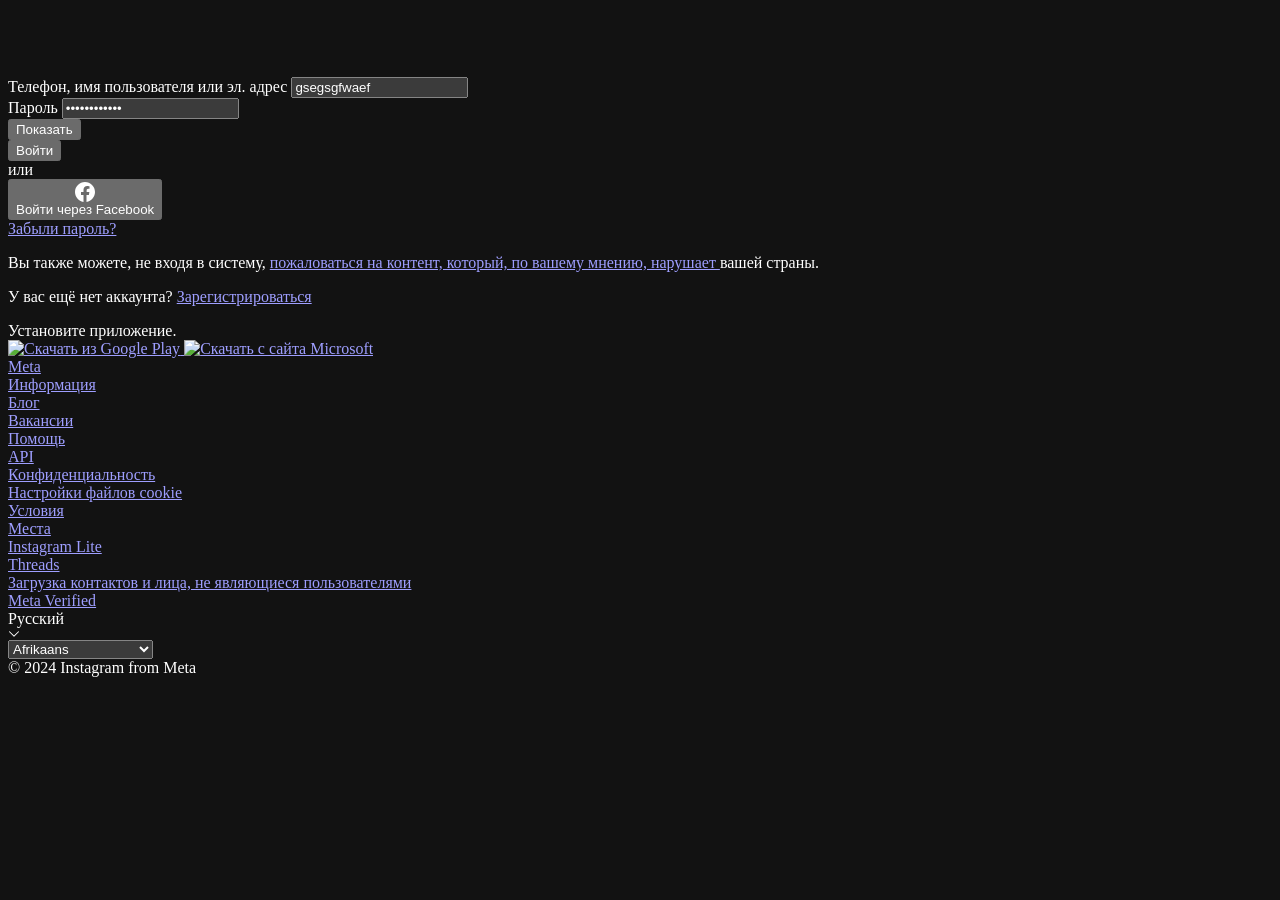
==== commit dbe5fd77: "Update index.html" ====
--- a/index.html
+++ b/index.html
@@ -1,1451 +1,9964 @@
-<html class=" responsive" lang="ru"><head>
-	<meta http-equiv="Content-Type" content="text/html; charset=UTF-8">
-			<meta name="viewport" content="width=device-width,initial-scale=1">
-		<meta name="theme-color" content="#171a21">
-		<title>Войти</title>
-	<link rel="shortcut icon" href="/favicon.ico" type="image/x-icon">
+<html class="_9dls _ar44 js-focus-visible _aa4d __fb-dark-mode" lang="ru" dir="ltr" data-js-focus-visible="">
+    <head>
+        <link data-default-icon="https://static.cdninstagram.com/rsrc.php/v3/yI/r/VsNE-OHk_8a.png" rel="icon" sizes="192x192" href="https://static.cdninstagram.com/rsrc.php/v3/yI/r/VsNE-OHk_8a.png" />
+        <meta name="bingbot" content="noarchive" />
+        <meta name="robots" content="noarchive, noimageindex" />
+        <meta charset="utf-8" />
+        <meta name="apple-mobile-web-app-status-bar-style" content="default" />
+        <meta name="mobile-web-app-capable" content="yes" />
+        <meta id="viewport" name="viewport" content="width=device-width, initial-scale=1, minimum-scale=1, maximum-scale=2, viewport-fit=cover" />
+        <meta name="theme-color" content="#242526" />
+        <meta name="theme-color" content="#000000" media="(prefers-color-scheme: dark)" />
+        <link rel="apple-touch-icon" sizes="76x76" href="https://static.cdninstagram.com/rsrc.php/v3/yR/r/lam-fZmwmvn.png" />
+        <link rel="apple-touch-icon" sizes="120x120" href="https://static.cdninstagram.com/rsrc.php/v3/ys/r/aM-g435MtEX.png" />
+        <link rel="apple-touch-icon" sizes="152x152" href="https://static.cdninstagram.com/rsrc.php/v3/yx/r/H1l_HHqi4p6.png" />
+        <link rel="apple-touch-icon" sizes="167x167" href="https://static.cdninstagram.com/rsrc.php/v3/yB/r/-7Z_RkdLJUX.png" />
+        <link rel="apple-touch-icon" sizes="180x180" href="https://static.cdninstagram.com/rsrc.php/v3/yG/r/De-Dwpd5CHc.png" />
+        <link data-default-icon="https://static.cdninstagram.com/rsrc.php/y4/r/QaBlI0OZiks.ico" rel="shortcut icon" type="image/x-icon" href="https://static.cdninstagram.com/rsrc.php/y4/r/QaBlI0OZiks.ico" />
+        <link rel="alternate" href="https://www.instagram.com/" hreflang="x-default" />
+        <link rel="alternate" href="https://www.instagram.com/?hl=en" hreflang="en" />
+        <link rel="alternate" href="https://www.instagram.com/?hl=fr" hreflang="fr" />
+        <link rel="alternate" href="https://www.instagram.com/?hl=it" hreflang="it" />
+        <link rel="alternate" href="https://www.instagram.com/?hl=de" hreflang="de" />
+        <link rel="alternate" href="https://www.instagram.com/?hl=es" hreflang="es" />
+        <link rel="alternate" href="https://www.instagram.com/?hl=zh-cn" hreflang="zh-cn" />
+        <link rel="alternate" href="https://www.instagram.com/?hl=zh-tw" hreflang="zh-tw" />
+        <link rel="alternate" href="https://www.instagram.com/?hl=ja" hreflang="ja" />
+        <link rel="alternate" href="https://www.instagram.com/?hl=ko" hreflang="ko" />
+        <link rel="alternate" href="https://www.instagram.com/?hl=pt" hreflang="pt" />
+        <link rel="alternate" href="https://www.instagram.com/?hl=pt-br" hreflang="pt-br" />
+        <link rel="alternate" href="https://www.instagram.com/?hl=af" hreflang="af" />
+        <link rel="alternate" href="https://www.instagram.com/?hl=cs" hreflang="cs" />
+        <link rel="alternate" href="https://www.instagram.com/?hl=da" hreflang="da" />
+        <link rel="alternate" href="https://www.instagram.com/?hl=el" hreflang="el" />
+        <link rel="alternate" href="https://www.instagram.com/?hl=fi" hreflang="fi" />
+        <link rel="alternate" href="https://www.instagram.com/?hl=hr" hreflang="hr" />
+        <link rel="alternate" href="https://www.instagram.com/?hl=hu" hreflang="hu" />
+        <link rel="alternate" href="https://www.instagram.com/?hl=id" hreflang="id" />
+        <link rel="alternate" href="https://www.instagram.com/?hl=ms" hreflang="ms" />
+        <link rel="alternate" href="https://www.instagram.com/?hl=nb" hreflang="nb" />
+        <link rel="alternate" href="https://www.instagram.com/?hl=nl" hreflang="nl" />
+        <link rel="alternate" href="https://www.instagram.com/?hl=pl" hreflang="pl" />
+        <link rel="alternate" href="https://www.instagram.com/?hl=ru" hreflang="ru" />
+        <link rel="alternate" href="https://www.instagram.com/?hl=sk" hreflang="sk" />
+        <link rel="alternate" href="https://www.instagram.com/?hl=sv" hreflang="sv" />
+        <link rel="alternate" href="https://www.instagram.com/?hl=th" hreflang="th" />
+        <link rel="alternate" href="https://www.instagram.com/?hl=tl" hreflang="tl" />
+        <link rel="alternate" href="https://www.instagram.com/?hl=tr" hreflang="tr" />
+        <link rel="alternate" href="https://www.instagram.com/?hl=hi" hreflang="hi" />
+        <link rel="alternate" href="https://www.instagram.com/?hl=bn" hreflang="bn" />
+        <link rel="alternate" href="https://www.instagram.com/?hl=gu" hreflang="gu" />
+        <link rel="alternate" href="https://www.instagram.com/?hl=kn" hreflang="kn" />
+        <link rel="alternate" href="https://www.instagram.com/?hl=ml" hreflang="ml" />
+        <link rel="alternate" href="https://www.instagram.com/?hl=mr" hreflang="mr" />
+        <link rel="alternate" href="https://www.instagram.com/?hl=pa" hreflang="pa" />
+        <link rel="alternate" href="https://www.instagram.com/?hl=ta" hreflang="ta" />
+        <link rel="alternate" href="https://www.instagram.com/?hl=te" hreflang="te" />
+        <link rel="alternate" href="https://www.instagram.com/?hl=ne" hreflang="ne" />
+        <link rel="alternate" href="https://www.instagram.com/?hl=si" hreflang="si" />
+        <link rel="alternate" href="https://www.instagram.com/?hl=vi" hreflang="vi" />
+        <link rel="alternate" href="https://www.instagram.com/?hl=bg" hreflang="bg" />
+        <link rel="alternate" href="https://www.instagram.com/?hl=fr-ca" hreflang="fr-ca" />
+        <link rel="alternate" href="https://www.instagram.com/?hl=ro" hreflang="ro" />
+        <link rel="alternate" href="https://www.instagram.com/?hl=sr" hreflang="sr" />
+        <link rel="alternate" href="https://www.instagram.com/?hl=uk" hreflang="uk" />
+        <link rel="alternate" href="https://www.instagram.com/?hl=zh-hk" hreflang="zh-hk" />
+        <link rel="alternate" href="https://www.instagram.com/?hl=es-la" hreflang="es-ar" />
+        <link rel="alternate" href="https://www.instagram.com/?hl=es-la" hreflang="es-bo" />
+        <link rel="alternate" href="https://www.instagram.com/?hl=es-la" hreflang="es-cl" />
+        <link rel="alternate" href="https://www.instagram.com/?hl=es-la" hreflang="es-co" />
+        <link rel="alternate" href="https://www.instagram.com/?hl=es-la" hreflang="es-cr" />
+        <link rel="alternate" href="https://www.instagram.com/?hl=es-la" hreflang="es-cu" />
+        <link rel="alternate" href="https://www.instagram.com/?hl=es-la" hreflang="es-do" />
+        <link rel="alternate" href="https://www.instagram.com/?hl=es-la" hreflang="es-ec" />
+        <link rel="alternate" href="https://www.instagram.com/?hl=es-la" hreflang="es-gt" />
+        <link rel="alternate" href="https://www.instagram.com/?hl=es-la" hreflang="es-hn" />
+        <link rel="alternate" href="https://www.instagram.com/?hl=es-la" hreflang="es-mx" />
+        <link rel="alternate" href="https://www.instagram.com/?hl=es-la" hreflang="es-ni" />
+        <link rel="alternate" href="https://www.instagram.com/?hl=es-la" hreflang="es-pa" />
+        <link rel="alternate" href="https://www.instagram.com/?hl=es-la" hreflang="es-pr" />
+        <link rel="alternate" href="https://www.instagram.com/?hl=es-la" hreflang="es-py" />
+        <link rel="alternate" href="https://www.instagram.com/?hl=es-la" hreflang="es-pe" />
+        <link rel="alternate" href="https://www.instagram.com/?hl=es-la" hreflang="es-sv" />
+        <link rel="alternate" href="https://www.instagram.com/?hl=es-la" hreflang="es-uy" />
+        <link rel="alternate" href="https://www.instagram.com/?hl=es-la" hreflang="es-ve" />
+        <link rel="alternate" href="https://www.instagram.com/?hl=he" hreflang="he" />
+        <link rel="alternate" href="https://www.instagram.com/?hl=fa" hreflang="fa" />
+        <link rel="alternate" href="https://www.instagram.com/?hl=ar" hreflang="ar" />
+        <link rel="alternate" href="https://www.instagram.com/?hl=ur" hreflang="ur" />
+        <link rel="alternate" href="https://www.instagram.com/?hl=en-gb" hreflang="en-gb" />
+        <link rel="alternate" href="https://www.instagram.com/?hl=sw-ke" hreflang="sw-ke" />
+        <link rel="alternate" href="https://www.instagram.com/?hl=ha-ng" hreflang="ha-ng" />
+        <link rel="alternate" href="https://www.instagram.com/?hl=am-et" hreflang="am-et" />
+        <link rel="alternate" href="https://www.instagram.com/?hl=om-et" hreflang="om-et" />
+        <meta property="al:ios:app_name" content="Instagram" />
+        <meta property="al:ios:app_store_id" content="389801252" />
+        <meta property="al:ios:url" content="instagram://mainfeed" />
+        <meta property="al:android:app_name" content="Instagram" />
+        <meta property="al:android:package" content="com.instagram.android" />
+        <meta property="al:android:url" content="https://www.instagram.com/_n/mainfeed/" />
+        <meta property="og:site_name" content="Instagram" />
+        <meta property="og:title" content="Instagram" />
+        <meta property="og:image" content="https://static.cdninstagram.com/rsrc.php/v3/yR/r/hexDR1NOpRC.png" />
+        <meta property="og:url" content="https://instagram.com/" />
+        <meta property="fb:app_id" content="124024574287414" />
+        <meta name="description" content="Создайте аккаунт или войдите в Instagram — делитесь интересными моментами с людьми, которые вас понимают." />
+        <link rel="canonical" href="https://www.instagram.com/" />
+        <link rel="manifest" href="/data/manifest.json" crossorigin="use-credentials" />
+        <meta name="color-scheme" content="dark" />
+        <style data-btmanifest="1018273198_main" nonce="">
+            :root,
+            .__ig-light-mode:root,
+            .__ig-light-mode {
+                --fds-black: #000000;
+                --fds-black-alpha-05: rgba(0, 0, 0, 0.05);
+                --fds-black-alpha-10: rgba(0, 0, 0, 0.1);
+                --fds-black-alpha-15: rgba(0, 0, 0, 0.15);
+                --fds-black-alpha-20: rgba(0, 0, 0, 0.2);
+                --fds-black-alpha-30: rgba(0, 0, 0, 0.3);
+                --fds-black-alpha-40: rgba(0, 0, 0, 0.4);
+                --fds-black-alpha-50: rgba(0, 0, 0, 0.5);
+                --fds-black-alpha-60: rgba(0, 0, 0, 0.6);
+                --fds-black-alpha-80: rgba(0, 0, 0, 0.8);
+                --fds-blue-05: #ecf3ff;
+                --fds-blue-30: #aac9ff;
+                --fds-blue-40: #77a7ff;
+                --fds-blue-60: #1877f2;
+                --fds-blue-70: #2851a3;
+                --fds-blue-80: #1d3c78;
+                --fds-button-text: #444950;
+                --fds-comment-background: #f2f3f5;
+                --fds-dark-mode-gray-35: #cccccc;
+                --fds-dark-mode-gray-50: #828282;
+                --fds-dark-mode-gray-70: #4a4a4a;
+                --fds-dark-mode-gray-80: #373737;
+                --fds-dark-mode-gray-90: #282828;
+                --fds-dark-mode-gray-100: #1c1c1c;
+                --fds-gray-00: #f5f6f7;
+                --fds-gray-05: #f2f3f5;
+                --fds-gray-10: #ebedf0;
+                --fds-gray-20: #dadde1;
+                --fds-gray-25: #ccd0d5;
+                --fds-gray-30: #bec3c9;
+                --fds-gray-45: #8d949e;
+                --fds-gray-70: #606770;
+                --fds-gray-80: #444950;
+                --fds-gray-90: #303338;
+                --fds-gray-100: #1c1e21;
+                --fds-green-55: #00a400;
+                --fds-green-65: #51ce70;
+                --fds-highlight: #3578e5;
+                --fds-highlight-cell-background: #ecf3ff;
+                --fds-primary-icon: #1c1e21;
+                --fds-primary-text: #1c1e21;
+                --fds-red-55: #fa383e;
+                --fds-soft: cubic-bezier(0.08, 0.52, 0.52, 1);
+                --fds-spectrum-aluminum-tint-70: #e4f0f6;
+                --fds-spectrum-blue-gray-tint-70: #cfd1d5;
+                --fds-spectrum-cherry: #f35369;
+                --fds-spectrum-cherry-tint-70: #fbccd2;
+                --fds-spectrum-grape-tint-70: #ddd5f0;
+                --fds-spectrum-grape-tint-90: #f4f1fa;
+                --fds-spectrum-lemon-dark-1: #f5c33b;
+                --fds-spectrum-lemon-tint-70: #fef2d1;
+                --fds-spectrum-lime: #a3ce71;
+                --fds-spectrum-lime-tint-70: #e4f0d5;
+                --fds-spectrum-orange-tint-70: #fcdec5;
+                --fds-spectrum-orange-tint-90: #fef4ec;
+                --fds-spectrum-seafoam-tint-70: #caeef9;
+                --fds-spectrum-slate-dark-2: #89a1ac;
+                --fds-spectrum-slate-tint-70: #eaeff2;
+                --fds-spectrum-teal: #6bcebb;
+                --fds-spectrum-teal-dark-1: #4dbba6;
+                --fds-spectrum-teal-dark-2: #31a38d;
+                --fds-spectrum-teal-tint-70: #d2f0ea;
+                --fds-spectrum-teal-tint-90: #f0faf8;
+                --fds-spectrum-tomato: #fb724b;
+                --fds-spectrum-tomato-tint-30: #f38e7b;
+                --fds-spectrum-tomato-tint-90: #fdefed;
+                --fds-strong: cubic-bezier(0.12, 0.8, 0.32, 1);
+                --fds-unified-blue-35: #1455b0;
+                --fds-unified-gray-20: #323436;
+                --fds-white: #ffffff;
+                --fds-white-alpha-05: rgba(255, 255, 255, 0.05);
+                --fds-white-alpha-10: rgba(255, 255, 255, 0.1);
+                --fds-white-alpha-20: rgba(255, 255, 255, 0.2);
+                --fds-white-alpha-30: rgba(255, 255, 255, 0.3);
+                --fds-white-alpha-40: rgba(255, 255, 255, 0.4);
+                --fds-white-alpha-50: rgba(255, 255, 255, 0.5);
+                --fds-white-alpha-60: rgba(255, 255, 255, 0.6);
+                --fds-white-alpha-80: rgba(255, 255, 255, 0.8);
+                --fds-yellow-20: #ffba00;
+                --accent: #0095f6;
+                --always-white: #ffffff;
+                --always-black: black;
+                --always-dark-gradient: linear-gradient(rgba(0, 0, 0, 0), rgba(0, 0, 0, 0.6));
+                --always-dark-overlay: rgba(0, 0, 0, 0.4);
+                --always-light-overlay: rgba(255, 255, 255, 0.4);
+                --always-gray-40: #65676b;
+                --always-gray-75: #bcc0c4;
+                --always-gray-95: #f0f2f5;
+                --attachment-footer-background: #f0f2f5;
+                --background-deemphasized: #f0f2f5;
+                --badge-background-color-blue: var(--accent);
+                --badge-background-color-dark-gray: var(--secondary-icon);
+                --badge-background-color-gray: var(--disabled-icon);
+                --badge-background-color-green: var(--positive);
+                --badge-background-color-light-blue: var(--highlight-bg);
+                --badge-background-color-red: var(--notification-badge);
+                --badge-background-color-yellow: var(--base-lemon);
+                --base-blue: #1877f2;
+                --base-cherry: #f3425f;
+                --base-grape: #9360f7;
+                --base-lemon: #f7b928;
+                --base-lime: #45bd62;
+                --base-pink: #ff66bf;
+                --base-seafoam: #54c7ec;
+                --base-teal: #2abba7;
+                --base-tomato: #fb724b;
+                --text-badge-info-background: hsl(214, 89%, 52%);
+                --text-badge-success-background: #31a24c;
+                --text-badge-attention-background: hsl(40, 89%, 52%);
+                --text-badge-critical-background: #e41e3f;
+                --blue-link: #00376b;
+                --border-focused: #65676b;
+                --card-background: #ffffff;
+                --card-background-flat: #f7f8fa;
+                --comment-background: #f0f2f5;
+                --comment-footer-background: #f6f9fa;
+                --dataviz-primary-1: rgb(0, 174, 143);
+                --disabled-button-background: rgba(0, 149, 246, 0.3);
+                --disabled-button-text: #ffffff;
+                --disabled-icon: #bcc0c4;
+                --disabled-text: #bcc0c4;
+                --divider: #dbdbdb;
+                --event-date: #f3425f;
+                --fb-wordmark: #0866ff;
+                --fb-logo: #0866ff;
+                --filter-accent: invert(39%) sepia(57%) saturate(200%) saturate(200%) saturate(200%) saturate(200%) saturate(200%) saturate(147.75%) hue-rotate(202deg) brightness(97%) contrast(96%);
+                --filter-always-white: invert(100%);
+                --filter-disabled-icon: invert(80%) sepia(6%) saturate(200%) saturate(120%) hue-rotate(173deg) brightness(98%) contrast(89%);
+                --filter-placeholder-icon: invert(59%) sepia(11%) saturate(200%) saturate(135%) hue-rotate(176deg) brightness(96%) contrast(94%);
+                --filter-primary-accent: invert(39%) sepia(57%) saturate(200%) saturate(200%) saturate(200%) saturate(200%) saturate(200%) saturate(147.75%) hue-rotate(202deg) brightness(97%) contrast(96%);
+                --filter-primary-icon: invert(8%) sepia(10%) saturate(200%) saturate(200%) saturate(166%) hue-rotate(177deg) brightness(104%) contrast(91%);
+                --filter-secondary-icon: invert(39%) sepia(21%) saturate(200%) saturate(109.5%) hue-rotate(174deg) brightness(94%) contrast(86%);
+                --filter-warning-icon: invert(77%) sepia(29%) saturate(200%) saturate(200%) saturate(200%) saturate(200%) saturate(200%) saturate(128%) hue-rotate(359deg) brightness(102%) contrast(107%);
+                --filter-blue-link-icon: invert(30%) sepia(98%) saturate(200%) saturate(200%) saturate(200%) saturate(166.5%) hue-rotate(192deg) brightness(91%) contrast(101%);
+                --filter-positive: invert(37%) sepia(61%) saturate(200%) saturate(200%) saturate(200%) saturate(200%) saturate(115%) hue-rotate(91deg) brightness(97%) contrast(105%);
+                --filter-negative: invert(25%) sepia(33%) saturate(200%) saturate(200%) saturate(200%) saturate(200%) saturate(200%) saturate(200%) saturate(110%) hue-rotate(345deg) brightness(132%) contrast(96%);
+                --focus-ring-blue: #1877f2;
+                --glimmer-spinner-icon: #65676b;
+                --hero-banner-background: #ffffff;
+                --hosted-view-selected-state: rgba(45, 136, 255, 0.1);
+                --highlight-bg: #e7f3ff;
+                --hover-overlay: rgba(0, 0, 0, 0.05);
+                --inverse-text: var(--always-white);
+                --list-cell-chevron: #65676b;
+                --media-hover: rgba(68, 73, 80, 0.15);
+                --media-inner-border: rgba(0, 0, 0, 0.1);
+                --media-outer-border: #ffffff;
+                --media-pressed: rgba(68, 73, 80, 0.35);
+                --messenger-card-background: #ffffff;
+                --messenger-card-box-shadow: 0px 1px 2px 0px #0000001a;
+                --mwp-header-background-color: var(--messenger-card-background);
+                --mwp-header-button-color: var(--accent);
+                --mwp-message-row-background: var(--messenger-card-background);
+                --messenger-reply-background: #f0f2f5;
+                --overlay-alpha-80: rgba(0, 0, 0, 0.65);
+                --overlay-on-media: rgba(0, 0, 0, 0.6);
+                --nav-bar-background: #ffffff;
+                --popover-card-background: var(--card-background);
+                --nav-bar-background-gradient: linear-gradient(to top, #ffffff, rgba(255, 255, 255.9), rgba(255, 255, 255, 0.7), rgba(255, 255, 255, 0.4), rgba(255, 255, 255, 0));
+                --nav-bar-background-gradient-wash: linear-gradient(to top, #f0f2f5, rgba(240, 242, 245.9), rgba(240, 242, 245, 0.7), rgba(240, 242, 245, 0.4), rgba(240, 242, 245, 0));
+                --negative: hsl(350, 87%, 55%);
+                --negative-background: hsl(350, 87%, 55%, 20%);
+                --new-notification-background: #e7f3ff;
+                --non-media-pressed: rgba(68, 73, 80, 0.15);
+                --non-media-pressed-on-dark: rgba(255, 255, 255, 0.3);
+                --notification-badge: #e41e3f;
+                --placeholder-icon: #65676b;
+                --placeholder-image: rgb(164, 167, 171);
+                --placeholder-text: #65676b;
+                --placeholder-text-on-media: rgba(255, 255, 255, 0.5);
+                --popover-background: #ffffff;
+                --positive: #31a24c;
+                --positive-background: #deefe1;
+                --press-overlay: rgba(0, 0, 0, 0.1);
+                --primary-button-background: #0095f6;
+                --primary-button-icon: #ffffff;
+                --primary-button-pressed: #77a7ff;
+                --primary-button-text: #ffffff;
+                --primary-deemphasized-button-background: rgba(0, 149, 246, 0.1);
+                --primary-deemphasized-button-pressed: rgba(0, 149, 246, 0.05);
+                --primary-deemphasized-button-pressed-overlay: rgba(0, 149, 246, 0.15);
+                --primary-deemphasized-button-text: #0095f6;
+                --primary-icon: #262626;
+                --primary-text: #262626;
+                --primary-text-on-media: #ffffff;
+                --primary-web-focus-indicator: #d24294;
+                --progress-ring-neutral-background: rgba(0, 0, 0, 0.2);
+                --progress-ring-neutral-foreground: #000000;
+                --progress-ring-on-media-background: rgba(255, 255, 255, 0.2);
+                --progress-ring-on-media-foreground: #ffffff;
+                --progress-ring-blue-background: rgba(24, 119, 242, 0.2);
+                --progress-ring-blue-foreground: hsl(214, 89%, 52%);
+                --progress-ring-disabled-background: rgba(190, 195, 201, 0.2);
+                --progress-ring-disabled-foreground: #bec3c9;
+                --rating-star-active: #eb660d;
+                --scroll-thumb: #bcc0c4;
+                --scroll-shadow: 0 1px 2px rgba(0, 0, 0, 0.1), 0 -1px rgba(0, 0, 0, 0.1) inset;
+                --secondary-button-background: transparent;
+                --secondary-button-background-floating: #ffffff;
+                --secondary-button-background-on-dark: rgba(0, 0, 0, 0.4);
+                --secondary-button-pressed: rgba(0, 0, 0, 0.05);
+                --secondary-button-stroke: transparent;
+                --secondary-button-text: #0095f6;
+                --secondary-icon: #8e8e8e;
+                --secondary-text: #8e8e8e;
+                --secondary-text-on-media: rgba(255, 255, 255, 0.9);
+                --section-header-text: #4b4c4f;
+                --shadow-1: rgba(0, 0, 0, 0.1);
+                --shadow-2: rgba(0, 0, 0, 0.2);
+                --shadow-5: rgba(0, 0, 0, 0.5);
+                --shadow-8: rgba(0, 0, 0, 0.8);
+                --shadow-base: 0 1px 2px var(--shadow-2);
+                --shadow-elevated: 0 8px 20px 0 rgba(0, 0, 0, 0.2), 0 2px 4px 0 rgba(0, 0, 0, 0.1);
+                --shadow-emphasis: 0 2px 12px var(--shadow-2);
+                --shadow-inset: rgba(255, 255, 255, 0.5);
+                --shadow-on-media: 0px 0px 1px rgba(0, 0, 0, 0.62);
+                --shadow-persistent: 0px 0px 12px rgba(52, 72, 84, 0.05);
+                --shadow-primary: 0px 5px 12px rgba(52, 72, 84, 0.2);
+                --shadow-responsive: 0px 8px 16px 0px rgba(0, 0, 0, 0.1);
+                --surface-background: #ffffff;
+                --switch-active: hsl(214, 89%, 52%);
+                --switch-inactive: #dbdbdb;
+                --text-highlight: rgba(24, 119, 242, 0.2);
+                --input-background: #ffffff;
+                --input-background-hover: var(--input-background);
+                --input-background-warn-hover: hsla(var(--warning-h), var(--warning-s), var(--warning-l), 0.05);
+                --input-background-error-hover: hsla(var(--negative-h), var(--negative-s), var(--negative-l), 0.05);
+                --input-background-active: hsla(var(--accent-h), var(--accent-s), var(--accent-l), 0.05);
+                --input-background-warn-active: hsla(var(--warning-h), var(--warning-s), var(--warning-l), 0.05);
+                --input-background-error-active: hsla(var(--negative-h), var(--negative-s), var(--negative-l), 0.05);
+                --input-background-disabled: #f0f2f5;
+                --input-border-color: #ced0d4;
+                --input-border-color-hover: var(--placeholder-text);
+                --input-label-color-highlighted: hsl(214, 89%, 52%);
+                --input-label-color-inside: var(--secondary-text);
+                --input-label-color-error: var(--negative);
+                --input-label-color-disabled: var(--disabled-text);
+                --text-input-outside-label: #000000;
+                --toast-background: #ffffff;
+                --toast-text: #1c2b33;
+                --toast-text-link: #216fdb;
+                --toast-border-color: transparent;
+                --toast-border-style: none;
+                --toast-border-width: 0px;
+                --toggle-active-background: #e7f3ff;
+                --toggle-active-icon: rgb(24, 119, 242);
+                --toggle-active-text: rgb(24, 119, 242);
+                --toggle-button-active-background: #e7f3ff;
+                --tooltip-background: rgba(244, 244, 244, 0.8);
+                --tooltip-box-shadow: 0 2px 4px 0 var(--shadow-5);
+                --popover-border-color: transparent;
+                --wash: #fafafa;
+                --web-wash: #fafafa;
+                --warning: hsl(40, 89%, 52%);
+                --chat-bubble-emphasis-ring-after: black;
+                --chat-bubble-emphasis-ring-before: white;
+                --chat-text-blockquote-color-background-line: rgba(0, 0, 0, 0.12);
+                --chat-text-blockquote-color-text-primary-media: rgba(255, 255, 255, 0.7);
+                --chat-incoming-message-bubble-background-color: #f0f0f0;
+                --chat-outgoing-message-bubble-background-color: var(--accent);
+                --chat-replied-message-background-color: rgba(0, 0, 0, 0.03);
+                --radio-border-color: var(--primary-icon);
+                --radio-border-color-disabled: var(--disabled-button-background);
+                --radio-border-color-selected: var(--accent);
+                --radio-checked-icon-color: var(--accent);
+                --radio-checked-icon-color-disabled: var(--disabled-button-background);
+                --dialog-anchor-vertical-padding: 56px;
+                --header-height: 0px;
+                --global-panel-width: 0px;
+                --global-panel-width-expanded: 0px;
+                --alert-banner-corner-radius: 8px;
+                --button-corner-radius: 4px;
+                --button-corner-radius-medium: 10px;
+                --button-corner-radius-large: 12px;
+                --button-height-large: 40px;
+                --button-height-medium: 36px;
+                --button-padding-horizontal-large: 16px;
+                --button-padding-horizontal-medium: 16px;
+                --button-padding-icon-only: 16px;
+                --button-icon-padding-large: 16px;
+                --button-icon-padding-medium: 16px;
+                --button-inner-icon-spacing-large: 3px;
+                --button-inner-icon-spacing-medium: 3px;
+                --blueprint-button-height-medium: 40px;
+                --blueprint-button-height-large: 48px;
+                --card-corner-radius: 4px;
+                --card-box-shadow: 0 12px 28px 0 var(--shadow-2), 0 2px 4px 0 var(--shadow-1);
+                --card-padding-horizontal: 10px;
+                --card-padding-vertical: 20px;
+                --chip-corner-radius: 6px;
+                --dialog-corner-radius: 8px;
+                --glimmer-corner-radius: 8px;
+                --image-corner-radius: 4px;
+                --input-corner-radius: 6px;
+                --input-border-width: 1px;
+                --nav-list-cell-corner-radius: 8px;
+                --list-cell-corner-radius: 8px;
+                --list-cell-min-height: 52px;
+                --list-cell-padding-vertical: 20px;
+                --list-cell-padding-vertical-with-addon: 14px;
+                --menu-base-list-item-padding-horizontal: 8px;
+                --menu-base-list-item-padding-vertical: 12px;
+                --menu-base-size-full-margin-end: 48px;
+                --menu-item-base-margin-horizontal: 8px;
+                --menu-item-base-margin-vertical: 0px;
+                --menu-item-base-padding-horizontal: 8px;
+                --menu-item-base-overlay-radius: 4px;
+                --menu-item-base-padding-vertical: 12px;
+                --menu-item-base-with-icon-padding-horizontal: var(--menu-item-base-padding-horizontal);
+                --separator-menu-item-margin-horizontal: 16px;
+                --separator-menu-item-margin-vertical: 4px;
+                --nav-list-cell-min-height: 0px;
+                --nav-list-cell-padding-vertical: 16px;
+                --nav-list-cell-padding-vertical-with-addon: 16px;
+                --nux-card-body-padding-end: 24px;
+                --page-footer-padding-vertical: 16px;
+                --popover-border-style: none;
+                --popover-border-width: 0px;
+                --section-header-addOnEnd-margin-horizontal: 8px;
+                --section-header-addOnStart-margin-horizontal: 12px;
+                --section-header-addOnEnd-button-padding-horizontal: 0px;
+                --section-header-addOnEnd-button-padding-vertical: 0px;
+                --section-header-padding-vertical: 16px;
+                --section-header-subtitle-margin-vertical: 14px;
+                --section-header-subtitle-with-addOnEnd-margin-vertical: 6px;
+                --tab-height: 60px;
+                --tab-icon-padding-end: 0px;
+                --tab-text-icon-gap: 4px;
+                --tab-underline-color: transparent;
+                --tab-underline-height: 3px;
+                --text-badge-corner-radius: 4px;
+                --text-badge-padding-horizontal: 6px;
+                --text-badge-padding-vertical: 6px;
+                --text-input-multi-padding-between-text-scrollbar: 20px;
+                --text-input-multi-padding-scrollbar: 16px;
+                --text-input-caption-margin-top: 10px;
+                --text-input-padding-vertical: 12px;
+                --toast-addon-padding-horizontal: 6px;
+                --toast-addon-padding-vertical: 6px;
+                --toast-container-max-width: 100%;
+                --toast-container-padding-horizontal: 10px;
+                --toast-container-padding-vertical: 16px;
+                --toast-corner-radius: 8px;
+                --toaster-view-max-width: 328px;
+                --tooltip-corner-radius: 8px;
+                --typeahead-list-outer-padding-vertical: 2px;
+                --fds-animation-enter-exit-in: cubic-bezier(0.14, 1, 0.34, 1);
+                --fds-animation-enter-exit-out: cubic-bezier(0.45, 0.1, 0.2, 1);
+                --fds-animation-swap-shuffle-in: cubic-bezier(0.14, 1, 0.34, 1);
+                --fds-animation-swap-shuffle-out: cubic-bezier(0.45, 0.1, 0.2, 1);
+                --fds-animation-move-in: cubic-bezier(0.17, 0.17, 0, 1);
+                --fds-animation-move-out: cubic-bezier(0.17, 0.17, 0, 1);
+                --fds-animation-expand-collapse-in: cubic-bezier(0.17, 0.17, 0, 1);
+                --fds-animation-expand-collapse-out: cubic-bezier(0.17, 0.17, 0, 1);
+                --fds-animation-passive-move-in: cubic-bezier(0.5, 0, 0.1, 1);
+                --fds-animation-passive-move-out: cubic-bezier(0.5, 0, 0.1, 1);
+                --fds-animation-quick-move-in: cubic-bezier(0.1, 0.9, 0.2, 1);
+                --fds-animation-quick-move-out: cubic-bezier(0.1, 0.9, 0.2, 1);
+                --fds-animation-fade-in: cubic-bezier(0, 0, 1, 1);
+                --fds-animation-fade-out: cubic-bezier(0, 0, 1, 1);
+                --fds-duration-extra-extra-short-in: 100ms;
+                --fds-duration-extra-extra-short-out: 100ms;
+                --fds-duration-extra-short-in: 200ms;
+                --fds-duration-extra-short-out: 150ms;
+                --fds-duration-short-in: 280ms;
+                --fds-duration-short-out: 200ms;
+                --fds-duration-medium-in: 400ms;
+                --fds-duration-medium-out: 350ms;
+                --fds-duration-long-in: 500ms;
+                --fds-duration-long-out: 350ms;
+                --fds-duration-extra-long-in: 1000ms;
+                --fds-duration-extra-long-out: 1000ms;
+                --fds-duration-none: 0ms;
+                --fds-fast: 200ms;
+                --fds-slow: 400ms;
+                --font-family-apple: system-ui, -apple-system, BlinkMacSystemFont, ".SFNSText-Regular", sans-serif;
+                --font-family-code: ui-monospace, Menlo, Consolas, Monaco, monospace;
+                --font-family-default: Helvetica, Arial, sans-serif;
+                --font-family-segoe: Segoe UI Historic, Segoe UI, Helvetica, Arial, sans-serif;
+                --body-font-family: Placeholder Font;
+                --body-font-size: 0.9375rem;
+                --body-font-weight: 400;
+                --body-line-height: 1.3333;
+                --body-emphasized-font-family: Placeholder Font;
+                --body-emphasized-font-size: 0.9375rem;
+                --body-emphasized-font-weight: 600;
+                --body-emphasized-line-height: 1.3333;
+                --headline1-font-family: Optimistic Display Bold, system-ui, sans-serif;
+                --headline1-font-size: 1.75rem;
+                --headline1-font-weight: 700;
+                --headline1-line-height: 1.2143;
+                --headline2-font-family: Optimistic Display Bold, system-ui, sans-serif;
+                --headline2-font-size: 1.5rem;
+                --headline2-font-weight: 700;
+                --headline2-line-height: 1.25;
+                --headline3-font-family: Optimistic Display Bold, system-ui, sans-serif;
+                --headline3-font-size: 1.0625rem;
+                --headline3-font-weight: 700;
+                --headline3-line-height: 1.2941;
+                --meta-font-family: Placeholder Font;
+                --meta-font-size: 0.8125rem;
+                --meta-font-weight: 400;
+                --meta-line-height: 1.3846;
+                --meta-emphasized-font-family: Placeholder Font;
+                --meta-emphasized-font-size: 0.8125rem;
+                --meta-emphasized-font-weight: 600;
+                --meta-emphasized-line-height: 1.3846;
+                --primary-label-font-family: Optimistic Display Medium, system-ui, sans-serif;
+                --primary-label-font-size: 1.0625rem;
+                --primary-label-font-weight: 500;
+                --primary-label-line-height: 1.2941;
+                --secondary-label-font-family: Placeholder Font;
+                --secondary-label-font-size: 0.9375rem;
+                --secondary-label-font-weight: 500;
+                --secondary-label-line-height: 1.3333;
+                --tertiary-label-font-family: Placeholder Font;
+                --tertiary-label-font-size: 0.6875rem;
+                --tertiary-label-font-weight: 500;
+                --tertiary-label-line-height: 1.4545;
+                --text-input-field-font-family: Placeholder Font;
+                --text-input-field-font-size: 1rem;
+                --text-input-field-font-stretch: initial;
+                --text-input-field-font-weight: 500;
+                --text-input-field-line-height: 1.2941;
+                --text-input-label-font-family: Placeholder Font;
+                --text-input-label-font-size: 17px;
+                --text-input-label-font-size-scale-multiplier: 0.75;
+                --text-input-label-font-stretch: initial;
+                --text-input-label-font-weight: 400;
+                --text-input-label-line-height: 1.2941;
+                --messenger-card-min-width: 300px;
+                --messenger-card-max-width: 480px;
+                --messenger-application-max-width: 2560px;
+                --messenger-sidebar-collapsed-width: 44px;
+                --messenger-sidebar-expanded-width: 240px;
+                --messenger-card-corner-radius: 8px;
+                --messenger-card-spacing: 16px;
+                --chat-bubble-padding-vertical: 8px;
+                --chat-bubble-padding-horizontal: 12px;
+                --chat-bubble-border-radius: 18px;
+                --dialog-size-medium-width: 100%;
+                --dialog-size-small-width: 100%;
+                --focus-ring-outline-forced-colors: 2px auto transparent !important;
+                --focus-ring-outline-link: 2px auto var(--focus-ring-blue);
+                --focus-ring-shadow-default: 0 0 0 2px var(--always-white), 0 0 0 4px var(--focus-ring-blue);
+                --focus-ring-shadow-inset: 0 0 0 2px var(--focus-ring-blue) inset, 0 0 0 4px var(--always-white) inset;
+                --glimmer-animation-direction: alternate;
+                --glimmer-animation-duration: 1000ms;
+                --glimmer-animation-timing-function: steps(10, end);
+                --glimmer-opacity-min: 0.25;
+                --glimmer-opacity-max: 1;
+                --radio-checked-icon-size-large: 12px;
+                --radio-checked-icon-size-medium: 12px;
+                --radio-border-width: 2px;
+                --radio-size-large: 24px;
+                --radio-size-medium: 20px;
+                --blue-primary: rgb(0, 136, 244);
+                --blue-secondary: rgb(4, 59, 114);
+                --blue-tertiary: rgb(235, 245, 255);
+                --chartreuse-primary: rgb(106, 147, 22);
+                --chartreuse-secondary: rgb(50, 65, 19);
+                --chartreuse-tertiary: rgb(226, 255, 152);
+                --cyan-primary: rgb(0, 142, 213);
+                --cyan-secondary: rgb(15, 63, 93);
+                --cyan-tertiary: rgb(231, 245, 255);
+                --dataviz-primary-2: rgb(156, 219, 255);
+                --dataviz-primary-3: rgb(73, 156, 255);
+                --dataviz-secondary-1: rgb(83, 78, 191);
+                --dataviz-secondary-2: rgb(103, 96, 228);
+                --dataviz-secondary-3: rgb(119, 45, 88);
+                --dataviz-supplementary-1: rgb(253, 91, 67);
+                --dataviz-supplementary-2: rgb(161, 132, 0);
+                --dataviz-supplementary-3: rgb(36, 131, 44);
+                --dataviz-supplementary-4: rgb(51, 51, 52);
+                --fuschia-primary: rgb(250, 45, 138);
+                --fuschia-secondary: rgb(118, 14, 62);
+                --fuschia-tertiary: rgb(255, 241, 246);
+                --green-primary: rgb(43, 154, 53);
+                --green-secondary: rgb(26, 68, 27);
+                --green-tertiary: rgb(227, 250, 224);
+                --magenta-primary: rgb(215, 77, 204);
+                --magenta-secondary: rgb(96, 36, 91);
+                --magenta-tertiary: rgb(255, 239, 254);
+                --orange-primary: rgb(208, 108, 20);
+                --orange-secondary: rgb(94, 49, 14);
+                --orange-tertiary: rgb(255, 241, 239);
+                --purple-primary: rgb(125, 116, 255);
+                --purple-secondary: rgb(55, 50, 121);
+                --purple-tertiary: rgb(245, 241, 255);
+                --red-primary: rgb(251, 60, 68);
+                --red-secondary: rgb(118, 22, 27);
+                --red-tertiary: rgb(255, 241, 239);
+                --teal-primary: rgb(0, 152, 124);
+                --teal-secondary: rgb(10, 68, 56);
+                --teal-tertiary: rgb(227, 247, 241);
+                --yellow-primary: rgb(161, 132, 0);
+                --yellow-secondary: rgb(72, 59, 12);
+                --yellow-tertiary: rgb(255, 246, 161);
+                --base-unit: 4px;
+                --blue-0: 245, 251, 255;
+                --blue-1: 224, 241, 255;
+                --blue-2: 179, 219, 255;
+                --blue-3: 112, 188, 255;
+                --blue-4: 71, 175, 255;
+                --blue-5: 0, 149, 246;
+                --blue-6: 0, 116, 204;
+                --blue-7: 0, 87, 163;
+                --blue-8: 0, 55, 107;
+                --blue-9: 0, 41, 82;
+                --breakpoint-medium-width: 1536px;
+                --breakpoint-small-width: 1024px;
+                --challenge-width: 460px;
+                --creation-header-height: 43px;
+                --creation-min-padding-x: 32px;
+                --creation-modal-max-height: 898px;
+                --creation-modal-min-height: 391px;
+                --creation-padding-x: 64px;
+                --creation-padding-y: 112px;
+                --creation-settings-width: 340px;
+                --cyan-5: 39, 196, 245;
+                --desktop-grid-item-margin: 28px;
+                --desktop-grid-item-margin-slim: 4px;
+                --desktop-in-feed-story-item-height: 208px;
+                --desktop-in-feed-story-item-width: 116px;
+                --desktop-nav-height: 60px;
+                --desktop-skinny-nav-height: 60px;
+                --desktop-story-tray-bottom-margin: 48px;
+                --desktop-story-tray-bottom-margin-denser: 24px;
+                --direct-attachment-image-grid-item-size: 78px;
+                --direct-attachment-story-height: 150px;
+                --direct-attachment-story-large-height: 256px;
+                --direct-attachment-story-large-width: 164px;
+                --direct-attachment-story-width: 84px;
+                --direct-message-max-width: 236px;
+                --fb-signup-page-profile-pic-size: 88px;
+                --feed-sidebar-padding: 32px;
+                --feed-sidebar-width: 319px;
+                --feed-width: 470px;
+                --feed-width-wide-story: 630px;
+                --feed-width-wide-story-prism: 702px;
+                --font-family-system: -apple-system, BlinkMacSystemFont, "Segoe UI", Roboto, Helvetica, Arial, sans-serif;
+                --font-family-system-prism: "Instagram Sans UI", -apple-system, BlinkMacSystemFont, "Segoe UI", Roboto, Helvetica, Arial, sans-serif;
+                --font-weight-system-bold: 700;
+                --font-weight-system-extra-bold: 800;
+                --font-weight-system-extra-light: 200;
+                --font-weight-system-light: 300;
+                --font-weight-system-medium: 500;
+                --font-weight-system-regular: 400;
+                --font-weight-system-semibold: 600;
+                --footer-width-wide: 1150px;
+                --gradient-lavender: 211, 0, 197;
+                --gradient-orange: 255, 122, 0;
+                --gradient-pink: 255, 1, 105;
+                --gradient-purple: 118, 56, 250;
+                --gradient-red: 255, 48, 64;
+                --gradient-yellow: 255, 214, 0;
+                --green-4: 120, 222, 69;
+                --green-5: 88, 195, 34;
+                --green-6: 55, 166, 0;
+                --grey-0: 245, 245, 245;
+                --grey-1: 239, 239, 239;
+                --grey-2: 219, 219, 219;
+                --grey-3: 199, 199, 199;
+                --grey-4: 168, 168, 168;
+                --grey-5: 142, 142, 142;
+                --grey-6: 115, 115, 115;
+                --grey-7: 85, 85, 85;
+                --grey-8: 54, 54, 54;
+                --grey-9: 38, 38, 38;
+                --grey-10: 26, 26, 26;
+                --grey-0-prism: 248, 249, 249;
+                --grey-1-prism: 243, 245, 247;
+                --grey-2-prism: 233, 237, 240;
+                --grey-3-prism: 219, 223, 228;
+                --grey-4-prism: 162, 170, 180;
+                --grey-5-prism: 131, 137, 147;
+                --grey-6-prism: 111, 118, 128;
+                --grey-7-prism: 94, 100, 109;
+                --grey-8-prism: 50, 53, 57;
+                --grey-9-prism: 41, 41, 46;
+                --grey-10-prism: 33, 35, 38;
+                --ig-badge: 255, 48, 64;
+                --ig-close-friends-refreshed: 28, 209, 79;
+                --ig-disabled-action-text: 169, 219, 255;
+                --ig-error-or-destructive: 237, 73, 86;
+                --ig-facebook-blue: 53, 121, 234;
+                --ig-live-badge: 255, 1, 105;
+                --ig-primary-button: 0, 149, 246;
+                --ig-primary-button-hover: 24, 119, 242;
+                --ig-secondary-icon: 142, 142, 142;
+                --ig-stroke-on-media: 255, 255, 255;
+                --ig-tertiary-button-background: 255, 255, 255;
+                --ig-tertiary-button-border: 219, 219, 219;
+                --ig-tertiary-button-hover: 245, 245, 245;
+                --ig-tertiary-button-text: 38, 38, 38;
+                --ig-subscribers-only: 118, 56, 250;
+                --ig-success: 88, 195, 34;
+                --ig-text-on-color: 255, 255, 255;
+                --ig-text-on-media: 255, 255, 255;
+                --in-feed-story-item-height: 240px;
+                --in-feed-story-item-width: 135px;
+                --in-feed-story-item-padding: 12px;
+                --input-border-radius: 6px;
+                --large-layout-min: 1500px;
+                --live-video-border-radius: 4px;
+                --media-content-card-width: 350px;
+                --media-content-card-width-small: 300px;
+                --media-info: 335px;
+                --medium-layout-max: 1499px;
+                --medium-layout-min: 1080px;
+                --medium-screen-max: 875px;
+                --medium-screen-min: 736px;
+                --mobile-grid-item-margin: 2px;
+                --mobile-nav-height: 45px;
+                --modal-backdrop-dark: rgba(0, 0, 0, 0.85);
+                --modal-backdrop-default: rgba(0, 0, 0, 0.65);
+                --modal-border-radius: 12px;
+                --modal-padding: 16px;
+                --modal-z-index: 100;
+                --nav-narrow-width: 72px;
+                --nav-medium-width: 244px;
+                --nav-wide-width: 335px;
+                --nav-bottom-screen-max: 767px;
+                --nav-narrow-screen-min: 768px;
+                --nav-medium-screen-min: 1264px;
+                --nav-wide-screen-min: 1920px;
+                --orange-5: 253, 141, 50;
+                --photo: 600px;
+                --pink-5: 209, 8, 105;
+                --polaris-feed-with-padding-threshold-min: 640px;
+                --polaris-extra-small-screen-max: 413px;
+                --polaris-small-screen-min: 414px;
+                --polaris-small-screen-max: 735px;
+                --polaris-medium-screen-min: 736px;
+                --polaris-medium-screen-max: 875px;
+                --polaris-large-screen-min: 876px;
+                --polaris-nav-bottom-screen-max: 767px;
+                --polaris-post-modal-small-screen-max: 1366px;
+                --polaris-post-modal-large-screen-min: 1536px;
+                --polaris-post-modal-large-height-max: 1032px;
+                --polaris-challenge-width: 460px;
+                --polaris-breakpoint-medium-width: 1536px;
+                --polaris-breakpoint-small-width: 1024px;
+                --polaris-site-width-narrow: 600px;
+                --polaris-site-width-wide: 935px;
+                --polaris-site-padding-top: 30px;
+                --purple-5: 163, 7, 186;
+                --red-4: 255, 104, 116;
+                --red-5: 237, 73, 86;
+                --red-6: 198, 35, 48;
+                --red-7: 167, 3, 17;
+                --reels-large-screen-min: 1366px;
+                --refinement-section-height: 50px;
+                --revamp-nav-bottom-toolbar-height: 50px;
+                --revamp-feed-card-max-height: 835px;
+                --revamp-feed-card-min-height: 615px;
+                --revamp-feed-card-media-min-width: 390px;
+                --revamp-feed-card-dense-padding: 16px;
+                --revamp-feed-item-spacing: 20px;
+                --revamp-feed-horizontal-padding-small-screen: 24px;
+                --revamp-feed-horizontal-padding-large-screen: 32px;
+                --revamp-feed-vertical-padding: 32px;
+                --right-rail-width: 300px;
+                --scrollable-content-header-height-large: 56px;
+                --scrollable-content-header-height-med: 49px;
+                --scrollable-content-header-height: 44px;
+                --search-box-height: 40px;
+                --search-modal-height-expanded: 450px;
+                --search-modal-height: 362px;
+                --search-modal-top-offset: 12px;
+                --search-result-height: 50px;
+                --search-result-inline-top-offset: 60px;
+                --search-result-list-width: 375px;
+                --site-width-narrow: 600px;
+                --site-width-wide: 935px;
+                --small-layout-max: 1079px;
+                --small-layout-min: 800px;
+                --small-screen-max: 735px;
+                --small-screen-min: 414px;
+                --story-progressbar-update-tick: 0.1s;
+                --story-swap-animation-duration: 350ms;
+                --system-10-font-size: 10px;
+                --system-10-line-height: 12px;
+                --system-11-font-size: 11px;
+                --system-11-line-height: 13px;
+                --system-12-font-size: 12px;
+                --system-12-line-height: 16px;
+                --system-14-font-size: 14px;
+                --system-14-line-height: 18px;
+                --system-16-font-size: 16px;
+                --system-16-line-height: 20px;
+                --system-18-font-size: 18px;
+                --system-18-line-height: 24px;
+                --system-20-font-size: 20px;
+                --system-20-line-height: 25px;
+                --system-22-font-size: 22px;
+                --system-22-line-height: 26px;
+                --system-24-font-size: 24px;
+                --system-24-line-height: 27px;
+                --system-26-font-size: 26px;
+                --system-26-line-height: 28px;
+                --system-28-font-size: 28px;
+                --system-28-line-height: 32px;
+                --system-30-font-size: 30px;
+                --system-30-line-height: 36px;
+                --system-32-font-size: 32px;
+                --system-32-line-height: 40px;
+                --web-always-black: 0, 0, 0;
+                --web-always-white: 255, 255, 255;
+                --web-overlay-on-media: 38, 38, 38;
+                --web-prism-black: 15, 20, 25;
+                --web-secondary-action: 224, 241, 255;
+                --yellow-5: 253, 203, 92;
+                --barcelona-logo: 0, 0, 0;
+                --challenge-link: 54, 54, 54;
+                --ig-banner-background: 255, 255, 255;
+                --ig-elevated-background: 255, 255, 255;
+                --ig-elevated-highlight-background: 239, 239, 239;
+                --ig-elevated-separator: 219, 219, 219;
+                --ig-focus-stroke: 168, 168, 168;
+                --ig-highlight-background: 239, 239, 239;
+                --ig-hover-overlay: 0, 0, 0, 0.05;
+                --ig-link: 0, 55, 107;
+                --ig-primary-background: 255, 255, 255;
+                --ig-primary-icon: 38, 38, 38;
+                --ig-primary-text: 0, 0, 0;
+                --ig-secondary-background: 245, 245, 245;
+                --ig-secondary-button: 38, 38, 38;
+                --ig-secondary-button-background: 239, 239, 239;
+                --ig-secondary-button-hover: 219, 219, 219;
+                --ig-secondary-text: 115, 115, 115;
+                --ig-separator: 219, 219, 219;
+                --ig-stroke: 219, 219, 219;
+                --ig-temporary-highlight: 245, 251, 255;
+                --ig-tertiary-icon: 199, 199, 199;
+                --ig-tertiary-text: 199, 199, 199;
+                --post-separator: 239, 239, 239;
+                --tos-box-shadow: 0, 0, 0;
+                --ig-primary-link-pressed-prism-ab: 41, 41, 46;
+                --ig-primary-link-pressed-prism-c: 71, 175, 255;
+                --ig-primary-link-prism-ab: 15, 20, 25;
+                --ig-primary-link-prism-c: 0, 149, 246;
+                --ig-primary-button-text-pressed-prism-ab: 243, 245, 247;
+                --ig-primary-button-text-pressed-prism-c: 248, 249, 249;
+                --ig-primary-button-text-prism-ab: 255, 255, 255;
+                --ig-primary-button-text-prism-c: 255, 255, 255;
+                --ig-primary-button-text-disabled-prism-ab: 219, 223, 228;
+                --ig-primary-text-disabled-prism-c: 243, 245, 247;
+                --ig-primary-link-disabled-prism-ab: 162, 170, 180;
+                --ig-primary-link-disabled-prism-c: 179, 219, 255;
+                --ig-secondary-link-prism-ab: 0, 116, 204;
+                --ig-secondary-link-prism-c: 15, 20, 25;
+                --ig-secondary-link-disabled-prism-ab: 179, 219, 255;
+                --ig-secondary-link-disabled-prism-c: 162, 170, 180;
+                --ig-secondary-button-text-pressed-prism-ab: 50, 53, 57;
+                --ig-secondary-button-text-pressed-prism-c: 41, 41, 46;
+                --ig-secondary-button-text-prism: 15, 20, 25;
+                --ig-secondary-button-text-disabled-prism-ab: 162, 170, 180;
+                --ig-primary-button-prism-ab: 33, 35, 38;
+                --ig-primary-button-prism-c: 0, 149, 246;
+                --ig-primary-button-pressed-prism-ab: 50, 53, 57;
+                --ig-primary-button-pressed-prism-c: 71, 175, 255;
+                --ig-primary-button-disabled-prism-ab: 162, 170, 180;
+                --ig-primary-button-disabled-prism-c: 179, 219, 255;
+                --ig-secondary-button-prism-ab: 255, 255, 255;
+                --ig-secondary-button-prism-c: 243, 245, 247;
+                --ig-toggle-background-on-prism: 15, 20, 25;
+                --ig-toggle-background-off-prism: 219, 223, 228;
+                --ig-toggle-background-disabled-on-prism: 162, 170, 180;
+                --ig-toggle-background-disabled-off-prism: 233, 237, 240;
+                --ig-toggle-outline-prism: 219, 223, 228;
+                --ig-toggle-outline-disabled-prism: 243, 245, 247;
+                --ig-stroke-prism: 255, 255, 255;
+                --ig-stroke-disabled-on-prism: 233, 237, 240;
+                --ig-stroke-disabled-off-prism: 248, 249, 249;
+                --ig-dropdown-background: 243, 245, 247;
+            }
+            @media (prefers-color-scheme: dark) {
+                :root {
+                    --fds-black: black;
+                    --fds-black-alpha-05: rgba(0, 0, 0, 0.05);
+                    --fds-black-alpha-10: rgba(0, 0, 0, 0.1);
+                    --fds-black-alpha-15: rgba(0, 0, 0, 0.15);
+                    --fds-black-alpha-20: rgba(0, 0, 0, 0.2);
+                    --fds-black-alpha-30: rgba(0, 0, 0, 0.3);
+                    --fds-black-alpha-40: rgba(0, 0, 0, 0.4);
+                    --fds-black-alpha-50: rgba(0, 0, 0, 0.5);
+                    --fds-black-alpha-60: rgba(0, 0, 0, 0.6);
+                    --fds-black-alpha-80: rgba(0, 0, 0, 0.8);
+                    --fds-blue-05: black;
+                    --fds-blue-30: black;
+                    --fds-blue-40: black;
+                    --fds-blue-60: black;
+                    --fds-blue-70: black;
+                    --fds-blue-80: black;
+                    --fds-button-text: black;
+                    --fds-comment-background: black;
+                    --fds-dark-mode-gray-35: black;
+                    --fds-dark-mode-gray-50: black;
+                    --fds-dark-mode-gray-70: black;
+                    --fds-dark-mode-gray-80: black;
+                    --fds-dark-mode-gray-90: black;
+                    --fds-dark-mode-gray-100: black;
+                    --fds-gray-00: black;
+                    --fds-gray-05: black;
+                    --fds-gray-10: black;
+                    --fds-gray-20: black;
+                    --fds-gray-25: black;
+                    --fds-gray-30: black;
+                    --fds-gray-45: black;
+                    --fds-gray-70: black;
+                    --fds-gray-80: black;
+                    --fds-gray-90: black;
+                    --fds-gray-100: black;
+                    --fds-green-55: black;
+                    --fds-green-65: black;
+                    --fds-highlight: black;
+                    --fds-highlight-cell-background: black;
+                    --fds-primary-icon: white;
+                    --fds-primary-text: white;
+                    --fds-red-55: black;
+                    --fds-soft: cubic-bezier(0.08, 0.52, 0.52, 1);
+                    --fds-spectrum-aluminum-tint-70: black;
+                    --fds-spectrum-blue-gray-tint-70: black;
+                    --fds-spectrum-cherry: black;
+                    --fds-spectrum-cherry-tint-70: black;
+                    --fds-spectrum-grape-tint-70: black;
+                    --fds-spectrum-grape-tint-90: black;
+                    --fds-spectrum-lemon-dark-1: black;
+                    --fds-spectrum-lemon-tint-70: black;
+                    --fds-spectrum-lime: black;
+                    --fds-spectrum-lime-tint-70: black;
+                    --fds-spectrum-orange-tint-70: black;
+                    --fds-spectrum-orange-tint-90: black;
+                    --fds-spectrum-seafoam-tint-70: black;
+                    --fds-spectrum-slate-dark-2: black;
+                    --fds-spectrum-slate-tint-70: black;
+                    --fds-spectrum-teal: black;
+                    --fds-spectrum-teal-dark-1: black;
+                    --fds-spectrum-teal-dark-2: black;
+                    --fds-spectrum-teal-tint-70: black;
+                    --fds-spectrum-teal-tint-90: black;
+                    --fds-spectrum-tomato: black;
+                    --fds-spectrum-tomato-tint-30: black;
+                    --fds-spectrum-tomato-tint-90: black;
+                    --fds-strong: cubic-bezier(0.12, 0.8, 0.32, 1);
+                    --fds-unified-blue-35: black;
+                    --fds-unified-gray-20: black;
+                    --fds-white: black;
+                    --fds-white-alpha-05: rgba(255, 255, 255, 0.05);
+                    --fds-white-alpha-10: rgba(255, 255, 255, 0.1);
+                    --fds-white-alpha-20: rgba(255, 255, 255, 0.2);
+                    --fds-white-alpha-30: rgba(255, 255, 255, 0.3);
+                    --fds-white-alpha-40: rgba(255, 255, 255, 0.4);
+                    --fds-white-alpha-50: rgba(255, 255, 255, 0.5);
+                    --fds-white-alpha-60: rgba(255, 255, 255, 0.6);
+                    --fds-white-alpha-80: rgba(255, 255, 255, 0.8);
+                    --fds-yellow-20: black;
+                    --accent: #0095f6;
+                    --always-white: white;
+                    --always-black: black;
+                    --always-dark-gradient: linear-gradient(rgba(0, 0, 0, 0), rgba(0, 0, 0, 0.6));
+                    --always-dark-overlay: rgba(0, 0, 0, 0.4);
+                    --always-light-overlay: rgba(255, 255, 255, 0.4);
+                    --always-gray-40: #65676b;
+                    --always-gray-75: #bcc0c4;
+                    --always-gray-95: #f0f2f5;
+                    --attachment-footer-background: rgba(255, 255, 255, 0.1);
+                    --background-deemphasized: rgba(255, 255, 255, 0.1);
+                    --badge-background-color-blue: var(--accent);
+                    --badge-background-color-dark-gray: var(--secondary-icon);
+                    --badge-background-color-gray: var(--disabled-icon);
+                    --badge-background-color-green: var(--positive);
+                    --badge-background-color-light-blue: var(--highlight-bg);
+                    --badge-background-color-red: var(--notification-badge);
+                    --badge-background-color-yellow: var(--base-lemon);
+                    --base-blue: #1877f2;
+                    --base-cherry: #f3425f;
+                    --base-grape: #9360f7;
+                    --base-lemon: #f7b928;
+                    --base-lime: #45bd62;
+                    --base-pink: #ff66bf;
+                    --base-seafoam: #54c7ec;
+                    --base-teal: #2abba7;
+                    --base-tomato: #fb724b;
+                    --text-badge-info-background: hsl(214, 100%, 59%);
+                    --text-badge-success-background: #31a24c;
+                    --text-badge-attention-background: hsl(40, 89%, 52%);
+                    --text-badge-critical-background: #e41e3f;
+                    --blue-link: #00376b;
+                    --border-focused: #8a8d91;
+                    --card-background: #242526;
+                    --card-background-flat: #323436;
+                    --comment-background: #3a3b3c;
+                    --comment-footer-background: #4e4f50;
+                    --dataviz-primary-1: rgb(0, 174, 143);
+                    --disabled-button-background: rgba(255, 255, 255, 0.2);
+                    --disabled-button-text: rgba(255, 255, 255, 0.3);
+                    --disabled-icon: rgba(255, 255, 255, 0.3);
+                    --disabled-text: rgba(255, 255, 255, 0.3);
+                    --divider: #3e4042;
+                    --event-date: #f3425f;
+                    --fb-wordmark: #ffffff;
+                    --fb-logo: #0866ff;
+                    --filter-accent: invert(40%) sepia(52%) saturate(200%) saturate(200%) saturate(200%) saturate(189%) hue-rotate(191deg) brightness(103%) contrast(102%);
+                    --filter-always-white: invert(100%);
+                    --filter-disabled-icon: invert(100%) opacity(30%);
+                    --filter-placeholder-icon: invert(59%) sepia(11%) saturate(200%) saturate(135%) hue-rotate(176deg) brightness(96%) contrast(94%);
+                    --filter-primary-accent: invert(40%) sepia(52%) saturate(200%) saturate(200%) saturate(200%) saturate(189%) hue-rotate(191deg) brightness(103%) contrast(102%);
+                    --filter-primary-icon: invert(89%) sepia(6%) hue-rotate(185deg);
+                    --filter-secondary-icon: invert(62%) sepia(98%) saturate(12%) hue-rotate(175deg) brightness(90%) contrast(96%);
+                    --filter-warning-icon: invert(77%) sepia(29%) saturate(200%) saturate(200%) saturate(200%) saturate(200%) saturate(200%) saturate(128%) hue-rotate(359deg) brightness(102%) contrast(107%);
+                    --filter-blue-link-icon: invert(73%) sepia(29%) saturate(200%) saturate(200%) saturate(200%) saturate(200%) saturate(200%) saturate(200%) saturate(103.25%) hue-rotate(189deg) brightness(101%) contrast(101%);
+                    --filter-positive: invert(37%) sepia(61%) saturate(200%) saturate(200%) saturate(200%) saturate(200%) saturate(115%) hue-rotate(91deg) brightness(97%) contrast(105%);
+                    --filter-negative: invert(25%) sepia(33%) saturate(200%) saturate(200%) saturate(200%) saturate(200%) saturate(200%) saturate(200%) saturate(110%) hue-rotate(345deg) brightness(132%) contrast(96%);
+                    --focus-ring-blue: #1877f2;
+                    --glimmer-spinner-icon: white;
+                    --hero-banner-background: #e85d07;
+                    --hosted-view-selected-state: rgba(45, 136, 255, 0.1);
+                    --highlight-bg: rgba(24, 119, 242, 0.31);
+                    --hover-overlay: rgba(255, 255, 255, 0.1);
+                    --inverse-text: var(--always-white);
+                    --list-cell-chevron: #b0b3b8;
+                    --media-hover: rgba(68, 73, 80, 0.15);
+                    --media-inner-border: rgba(255, 255, 255, 0.05);
+                    --media-outer-border: #33363a;
+                    --media-pressed: rgba(68, 73, 80, 0.35);
+                    --messenger-card-background: #242526;
+                    --messenger-card-box-shadow: 0px 0px 16px rgba(0, 0, 0, 0.3);
+                    --mwp-header-background-color: var(--messenger-card-background);
+                    --mwp-header-button-color: var(--accent);
+                    --mwp-message-row-background: var(--messenger-card-background);
+                    --messenger-reply-background: #18191a;
+                    --overlay-alpha-80: rgba(0, 0, 0, 0.65);
+                    --overlay-on-media: rgba(0, 0, 0, 0.6);
+                    --nav-bar-background: #242526;
+                    --popover-card-background: var(--card-background);
+                    --nav-bar-background-gradient: linear-gradient(to top, #242526, rgba(36, 37, 38, 0.9), rgba(36, 37, 38, 0.7), rgba(36, 37, 38, 0.4), rgba(36, 37, 38, 0));
+                    --nav-bar-background-gradient-wash: linear-gradient(to top, #18191a, rgba(24, 25, 26, 0.9), rgba(24, 25, 26, 0.7), rgba(24, 25, 26, 0.4), rgba(24, 25, 26, 0));
+                    --negative: hsl(350, 87%, 55%);
+                    --negative-background: hsl(350, 87%, 55%, 20%);
+                    --new-notification-background: #e7f3ff;
+                    --non-media-pressed: rgba(68, 73, 80, 0.15);
+                    --non-media-pressed-on-dark: rgba(255, 255, 255, 0.3);
+                    --notification-badge: #e41e3f;
+                    --placeholder-icon: #8a8d91;
+                    --placeholder-image: rgb(164, 167, 171);
+                    --placeholder-text: #8a8d91;
+                    --placeholder-text-on-media: rgba(255, 255, 255, 0.5);
+                    --popover-background: #3e4042;
+                    --positive: #31a24c;
+                    --positive-background: #1f3520;
+                    --press-overlay: rgba(255, 255, 255, 0.2);
+                    --primary-button-background: #0095f6;
+                    --primary-button-icon: #ffffff;
+                    --primary-button-pressed: #77a7ff;
+                    --primary-button-text: #ffffff;
+                    --primary-deemphasized-button-background: rgba(45, 136, 255, 0.2);
+                    --primary-deemphasized-button-pressed: rgba(24, 119, 242, 0.2);
+                    --primary-deemphasized-button-pressed-overlay: rgba(25, 110, 255, 0.15);
+                    --primary-deemphasized-button-text: #2d88ff;
+                    --primary-icon: #e4e6eb;
+                    --primary-text: #e4e6eb;
+                    --primary-text-on-media: white;
+                    --primary-web-focus-indicator: #d24294;
+                    --progress-ring-neutral-background: rgba(255, 255, 255, 0.2);
+                    --progress-ring-neutral-foreground: #ffffff;
+                    --progress-ring-on-media-background: rgba(255, 255, 255, 0.2);
+                    --progress-ring-on-media-foreground: #ffffff;
+                    --progress-ring-blue-background: rgba(45, 136, 255, 0.2);
+                    --progress-ring-blue-foreground: hsl(214, 100%, 59%);
+                    --progress-ring-disabled-background: rgba(122, 125, 130, 0.2);
+                    --progress-ring-disabled-foreground: #7a7d82;
+                    --rating-star-active: #ff9831;
+                    --scroll-thumb: rgba(255, 255, 255, 0.3);
+                    --scroll-shadow: 0 1px 2px rgba(0, 0, 0, 0.1), 0 -1px rgba(255, 255, 255, 0.05) inset;
+                    --secondary-button-background: rgba(255, 255, 255, 0.1);
+                    --secondary-button-background-floating: #4b4c4f;
+                    --secondary-button-background-on-dark: rgba(255, 255, 255, 0.4);
+                    --secondary-button-pressed: rgba(0, 0, 0, 0.05);
+                    --secondary-button-stroke: transparent;
+                    --secondary-button-text: #e4e6eb;
+                    --secondary-icon: #b0b3b8;
+                    --secondary-text: #b0b3b8;
+                    --secondary-text-on-media: rgba(255, 255, 255, 0.9);
+                    --section-header-text: #bcc0c4;
+                    --shadow-1: rgba(0, 0, 0, 0.1);
+                    --shadow-2: rgba(0, 0, 0, 0.2);
+                    --shadow-5: rgba(0, 0, 0, 0.5);
+                    --shadow-8: rgba(0, 0, 0, 0.8);
+                    --shadow-base: 0 1px 2px var(--shadow-2);
+                    --shadow-elevated: 0 8px 20px 0 rgba(0, 0, 0, 0.2), 0 2px 4px 0 rgba(0, 0, 0, 0.1);
+                    --shadow-emphasis: 0 2px 12px var(--shadow-2);
+                    --shadow-inset: rgba(255, 255, 255, 0.05);
+                    --shadow-on-media: 0px 0px 1px rgba(0, 0, 0, 0.62);
+                    --shadow-persistent: 0px 0px 12px rgba(28, 43, 51, 0.6);
+                    --shadow-primary: 0px 0px 12px rgba(28, 43, 51, 0.1);
+                    --shadow-responsive: 0px 8px 16px 0px rgba(0, 0, 0, 0.1);
+                    --surface-background: #242526;
+                    --switch-active: hsl(214, 100%, 59%);
+                    --switch-inactive: #3e4042;
+                    --text-highlight: rgba(24, 119, 242, 0.45);
+                    --input-background: #242526;
+                    --input-background-hover: var(--input-background);
+                    --input-background-warn-hover: hsla(var(--warning-h), var(--warning-s), var(--warning-l), 0.05);
+                    --input-background-error-hover: hsla(var(--negative-h), var(--negative-s), var(--negative-l), 0.05);
+                    --input-background-active: hsla(var(--accent-h), var(--accent-s), var(--accent-l), 0.05);
+                    --input-background-warn-active: hsla(var(--warning-h), var(--warning-s), var(--warning-l), 0.05);
+                    --input-background-error-active: hsla(var(--negative-h), var(--negative-s), var(--negative-l), 0.05);
+                    --input-background-disabled: #18191a;
+                    --input-border-color: #3e4042;
+                    --input-border-color-hover: var(--placeholder-text);
+                    --input-label-color-highlighted: hsl(214, 100%, 59%);
+                    --input-label-color-inside: var(--secondary-text);
+                    --input-label-color-error: var(--negative);
+                    --input-label-color-disabled: var(--disabled-text);
+                    --text-input-outside-label: #ffffff;
+                    --toast-background: #242526;
+                    --toast-text: #ffffff;
+                    --toast-text-link: #4599ff;
+                    --toast-border-color: transparent;
+                    --toast-border-style: none;
+                    --toast-border-width: 0px;
+                    --toggle-active-background: rgb(45, 136, 255);
+                    --toggle-active-icon: #ffffff;
+                    --toggle-active-text: #ffffff;
+                    --toggle-button-active-background: #e6f2ff;
+                    --tooltip-background: rgba(11, 11, 11, 0.8);
+                    --tooltip-box-shadow: 0 2px 4px 0 var(--shadow-5);
+                    --popover-border-color: transparent;
+                    --wash: #3e4042;
+                    --web-wash: #18191a;
+                    --warning: hsl(40, 89%, 52%);
+                    --chat-bubble-emphasis-ring-after: white;
+                    --chat-bubble-emphasis-ring-before: black;
+                    --chat-text-blockquote-color-background-line: rgba(255, 255, 255, 0.19);
+                    --chat-text-blockquote-color-text-primary-media: rgba(255, 255, 255, 0.7);
+                    --chat-incoming-message-bubble-background-color: #303030;
+                    --chat-outgoing-message-bubble-background-color: var(--accent);
+                    --chat-replied-message-background-color: rgba(255, 255, 255, 0.12);
+                    --radio-border-color: var(--primary-icon);
+                    --radio-border-color-disabled: var(--disabled-button-background);
+                    --radio-border-color-selected: var(--accent);
+                    --radio-checked-icon-color: var(--accent);
+                    --radio-checked-icon-color-disabled: var(--disabled-button-background);
+                    --dialog-anchor-vertical-padding: 56px;
+                    --header-height: 0px;
+                    --global-panel-width: 0px;
+                    --global-panel-width-expanded: 0px;
+                    --alert-banner-corner-radius: 8px;
+                    --button-corner-radius: 4px;
+                    --button-corner-radius-medium: 10px;
+                    --button-corner-radius-large: 12px;
+                    --button-height-large: 40px;
+                    --button-height-medium: 36px;
+                    --button-padding-horizontal-large: 16px;
+                    --button-padding-horizontal-medium: 16px;
+                    --button-padding-icon-only: 16px;
+                    --button-icon-padding-large: 16px;
+                    --button-icon-padding-medium: 16px;
+                    --button-inner-icon-spacing-large: 3px;
+                    --button-inner-icon-spacing-medium: 3px;
+                    --blueprint-button-height-medium: 40px;
+                    --blueprint-button-height-large: 48px;
+                    --card-corner-radius: 4px;
+                    --card-box-shadow: 0 12px 28px 0 var(--shadow-2), 0 2px 4px 0 var(--shadow-1);
+                    --card-padding-horizontal: 10px;
+                    --card-padding-vertical: 20px;
+                    --chip-corner-radius: 6px;
+                    --dialog-corner-radius: 8px;
+                    --glimmer-corner-radius: 8px;
+                    --image-corner-radius: 4px;
+                    --input-corner-radius: 6px;
+                    --input-border-width: 1px;
+                    --nav-list-cell-corner-radius: 8px;
+                    --list-cell-corner-radius: 8px;
+                    --list-cell-min-height: 52px;
+                    --list-cell-padding-vertical: 20px;
+                    --list-cell-padding-vertical-with-addon: 14px;
+                    --menu-base-list-item-padding-horizontal: 8px;
+                    --menu-base-list-item-padding-vertical: 12px;
+                    --menu-base-size-full-margin-end: 48px;
+                    --menu-item-base-margin-horizontal: 8px;
+                    --menu-item-base-margin-vertical: 0px;
+                    --menu-item-base-padding-horizontal: 8px;
+                    --menu-item-base-overlay-radius: 4px;
+                    --menu-item-base-padding-vertical: 12px;
+                    --menu-item-base-with-icon-padding-horizontal: var(--menu-item-base-padding-horizontal);
+                    --separator-menu-item-margin-horizontal: 16px;
+                    --separator-menu-item-margin-vertical: 4px;
+                    --nav-list-cell-min-height: 0px;
+                    --nav-list-cell-padding-vertical: 16px;
+                    --nav-list-cell-padding-vertical-with-addon: 16px;
+                    --nux-card-body-padding-end: 24px;
+                    --page-footer-padding-vertical: 16px;
+                    --popover-border-style: none;
+                    --popover-border-width: 0px;
+                    --section-header-addOnEnd-margin-horizontal: 8px;
+                    --section-header-addOnStart-margin-horizontal: 12px;
+                    --section-header-addOnEnd-button-padding-horizontal: 0px;
+                    --section-header-addOnEnd-button-padding-vertical: 0px;
+                    --section-header-padding-vertical: 16px;
+                    --section-header-subtitle-margin-vertical: 14px;
+                    --section-header-subtitle-with-addOnEnd-margin-vertical: 6px;
+                    --tab-height: 60px;
+                    --tab-icon-padding-end: 0px;
+                    --tab-text-icon-gap: 4px;
+                    --tab-underline-color: transparent;
+                    --tab-underline-height: 3px;
+                    --text-badge-corner-radius: 4px;
+                    --text-badge-padding-horizontal: 6px;
+                    --text-badge-padding-vertical: 6px;
+                    --text-input-multi-padding-between-text-scrollbar: 20px;
+                    --text-input-multi-padding-scrollbar: 16px;
+                    --text-input-caption-margin-top: 10px;
+                    --text-input-padding-vertical: 12px;
+                    --toast-addon-padding-horizontal: 6px;
+                    --toast-addon-padding-vertical: 6px;
+                    --toast-container-max-width: 100%;
+                    --toast-container-padding-horizontal: 10px;
+                    --toast-container-padding-vertical: 16px;
+                    --toast-corner-radius: 8px;
+                    --toaster-view-max-width: 328px;
+                    --tooltip-corner-radius: 8px;
+                    --typeahead-list-outer-padding-vertical: 2px;
+                    --fds-animation-enter-exit-in: cubic-bezier(0.14, 1, 0.34, 1);
+                    --fds-animation-enter-exit-out: cubic-bezier(0.45, 0.1, 0.2, 1);
+                    --fds-animation-swap-shuffle-in: cubic-bezier(0.14, 1, 0.34, 1);
+                    --fds-animation-swap-shuffle-out: cubic-bezier(0.45, 0.1, 0.2, 1);
+                    --fds-animation-move-in: cubic-bezier(0.17, 0.17, 0, 1);
+                    --fds-animation-move-out: cubic-bezier(0.17, 0.17, 0, 1);
+                    --fds-animation-expand-collapse-in: cubic-bezier(0.17, 0.17, 0, 1);
+                    --fds-animation-expand-collapse-out: cubic-bezier(0.17, 0.17, 0, 1);
+                    --fds-animation-passive-move-in: cubic-bezier(0.5, 0, 0.1, 1);
+                    --fds-animation-passive-move-out: cubic-bezier(0.5, 0, 0.1, 1);
+                    --fds-animation-quick-move-in: cubic-bezier(0.1, 0.9, 0.2, 1);
+                    --fds-animation-quick-move-out: cubic-bezier(0.1, 0.9, 0.2, 1);
+                    --fds-animation-fade-in: cubic-bezier(0, 0, 1, 1);
+                    --fds-animation-fade-out: cubic-bezier(0, 0, 1, 1);
+                    --fds-duration-extra-extra-short-in: 100ms;
+                    --fds-duration-extra-extra-short-out: 100ms;
+                    --fds-duration-extra-short-in: 200ms;
+                    --fds-duration-extra-short-out: 150ms;
+                    --fds-duration-short-in: 280ms;
+                    --fds-duration-short-out: 200ms;
+                    --fds-duration-medium-in: 400ms;
+                    --fds-duration-medium-out: 350ms;
+                    --fds-duration-long-in: 500ms;
+                    --fds-duration-long-out: 350ms;
+                    --fds-duration-extra-long-in: 1000ms;
+                    --fds-duration-extra-long-out: 1000ms;
+                    --fds-duration-none: 0ms;
+                    --fds-fast: 200ms;
+                    --fds-slow: 400ms;
+                    --font-family-apple: system-ui, -apple-system, BlinkMacSystemFont, ".SFNSText-Regular", sans-serif;
+                    --font-family-code: ui-monospace, Menlo, Consolas, Monaco, monospace;
+                    --font-family-default: Helvetica, Arial, sans-serif;
+                    --font-family-segoe: Segoe UI Historic, Segoe UI, Helvetica, Arial, sans-serif;
+                    --body-font-family: Placeholder Font;
+                    --body-font-size: 0.9375rem;
+                    --body-font-weight: 400;
+                    --body-line-height: 1.3333;
+                    --body-emphasized-font-family: Placeholder Font;
+                    --body-emphasized-font-size: 0.9375rem;
+                    --body-emphasized-font-weight: 600;
+                    --body-emphasized-line-height: 1.3333;
+                    --headline1-font-family: Optimistic Display Bold, system-ui, sans-serif;
+                    --headline1-font-size: 1.75rem;
+                    --headline1-font-weight: 700;
+                    --headline1-line-height: 1.2143;
+                    --headline2-font-family: Optimistic Display Bold, system-ui, sans-serif;
+                    --headline2-font-size: 1.5rem;
+                    --headline2-font-weight: 700;
+                    --headline2-line-height: 1.25;
+                    --headline3-font-family: Optimistic Display Bold, system-ui, sans-serif;
+                    --headline3-font-size: 1.0625rem;
+                    --headline3-font-weight: 700;
+                    --headline3-line-height: 1.2941;
+                    --meta-font-family: Placeholder Font;
+                    --meta-font-size: 0.8125rem;
+                    --meta-font-weight: 400;
+                    --meta-line-height: 1.3846;
+                    --meta-emphasized-font-family: Placeholder Font;
+                    --meta-emphasized-font-size: 0.8125rem;
+                    --meta-emphasized-font-weight: 600;
+                    --meta-emphasized-line-height: 1.3846;
+                    --primary-label-font-family: Optimistic Display Medium, system-ui, sans-serif;
+                    --primary-label-font-size: 1.0625rem;
+                    --primary-label-font-weight: 500;
+                    --primary-label-line-height: 1.2941;
+                    --secondary-label-font-family: Placeholder Font;
+                    --secondary-label-font-size: 0.9375rem;
+                    --secondary-label-font-weight: 500;
+                    --secondary-label-line-height: 1.3333;
+                    --tertiary-label-font-family: Placeholder Font;
+                    --tertiary-label-font-size: 0.6875rem;
+                    --tertiary-label-font-weight: 500;
+                    --tertiary-label-line-height: 1.4545;
+                    --text-input-field-font-family: Placeholder Font;
+                    --text-input-field-font-size: 1rem;
+                    --text-input-field-font-stretch: initial;
+                    --text-input-field-font-weight: 500;
+                    --text-input-field-line-height: 1.2941;
+                    --text-input-label-font-family: Placeholder Font;
+                    --text-input-label-font-size: 17px;
+                    --text-input-label-font-size-scale-multiplier: 0.75;
+                    --text-input-label-font-stretch: initial;
+                    --text-input-label-font-weight: 400;
+                    --text-input-label-line-height: 1.2941;
+                    --messenger-card-min-width: 300px;
+                    --messenger-card-max-width: 480px;
+                    --messenger-application-max-width: 2560px;
+                    --messenger-sidebar-collapsed-width: 44px;
+                    --messenger-sidebar-expanded-width: 240px;
+                    --messenger-card-corner-radius: 8px;
+                    --messenger-card-spacing: 16px;
+                    --chat-bubble-padding-vertical: 8px;
+                    --chat-bubble-padding-horizontal: 12px;
+                    --chat-bubble-border-radius: 18px;
+                    --dialog-size-medium-width: 100%;
+                    --dialog-size-small-width: 100%;
+                    --focus-ring-outline-forced-colors: 2px auto transparent !important;
+                    --focus-ring-outline-link: 2px auto var(--focus-ring-blue);
+                    --focus-ring-shadow-default: 0 0 0 2px var(--always-white), 0 0 0 4px var(--focus-ring-blue);
+                    --focus-ring-shadow-inset: 0 0 0 2px var(--focus-ring-blue) inset, 0 0 0 4px var(--always-white) inset;
+                    --glimmer-animation-direction: alternate;
+                    --glimmer-animation-duration: 1000ms;
+                    --glimmer-animation-timing-function: steps(10, end);
+                    --glimmer-opacity-min: 0.25;
+                    --glimmer-opacity-max: 1;
+                    --radio-checked-icon-size-large: 12px;
+                    --radio-checked-icon-size-medium: 12px;
+                    --radio-border-width: 2px;
+                    --radio-size-large: 24px;
+                    --radio-size-medium: 20px;
+                    --blue-primary: rgb(0, 136, 244);
+                    --blue-secondary: rgb(235, 245, 255);
+                    --blue-tertiary: rgb(4, 59, 114);
+                    --chartreuse-primary: rgb(106, 147, 22);
+                    --chartreuse-secondary: rgb(226, 255, 152);
+                    --chartreuse-tertiary: rgb(50, 65, 19);
+                    --cyan-primary: rgb(0, 142, 213);
+                    --cyan-secondary: rgb(231, 245, 255);
+                    --cyan-tertiary: rgb(15, 63, 93);
+                    --dataviz-primary-2: rgb(156, 219, 255);
+                    --dataviz-primary-3: rgb(73, 156, 255);
+                    --dataviz-secondary-1: rgb(92, 87, 210);
+                    --dataviz-secondary-2: rgb(142, 129, 255);
+                    --dataviz-secondary-3: rgb(119, 45, 88);
+                    --dataviz-supplementary-1: rgb(253, 91, 67);
+                    --dataviz-supplementary-2: rgb(161, 132, 0);
+                    --dataviz-supplementary-3: rgb(36, 131, 44);
+                    --dataviz-supplementary-4: rgb(232, 234, 238);
+                    --fuschia-primary: rgb(250, 45, 138);
+                    --fuschia-secondary: rgb(255, 241, 246);
+                    --fuschia-tertiary: rgb(118, 14, 62);
+                    --green-primary: rgb(43, 154, 53);
+                    --green-secondary: rgb(227, 250, 224);
+                    --green-tertiary: rgb(26, 68, 27);
+                    --magenta-primary: rgb(215, 77, 204);
+                    --magenta-secondary: rgb(255, 239, 254);
+                    --magenta-tertiary: rgb(96, 36, 91);
+                    --orange-primary: rgb(208, 108, 20);
+                    --orange-secondary: rgb(255, 241, 239);
+                    --orange-tertiary: rgb(94, 49, 14);
+                    --purple-primary: rgb(125, 116, 255);
+                    --purple-secondary: rgb(245, 241, 255);
+                    --purple-tertiary: rgb(55, 50, 121);
+                    --red-primary: rgb(251, 60, 68);
+                    --red-secondary: rgb(255, 241, 239);
+                    --red-tertiary: rgb(118, 22, 27);
+                    --teal-primary: rgb(0, 152, 124);
+                    --teal-secondary: rgb(227, 247, 241);
+                    --teal-tertiary: rgb(10, 68, 56);
+                    --yellow-primary: rgb(161, 132, 0);
+                    --yellow-secondary: rgb(255, 246, 161);
+                    --yellow-tertiary: rgb(72, 59, 12);
+                    --base-unit: 4px;
+                    --blue-0: 245, 251, 255;
+                    --blue-1: 224, 241, 255;
+                    --blue-2: 179, 219, 255;
+                    --blue-3: 112, 188, 255;
+                    --blue-4: 71, 175, 255;
+                    --blue-5: 0, 149, 246;
+                    --blue-6: 0, 116, 204;
+                    --blue-7: 0, 87, 163;
+                    --blue-8: 0, 55, 107;
+                    --blue-9: 0, 41, 82;
+                    --breakpoint-medium-width: 1536px;
+                    --breakpoint-small-width: 1024px;
+                    --challenge-width: 460px;
+                    --creation-header-height: 43px;
+                    --creation-min-padding-x: 32px;
+                    --creation-modal-max-height: 898px;
+                    --creation-modal-min-height: 391px;
+                    --creation-padding-x: 64px;
+                    --creation-padding-y: 112px;
+                    --creation-settings-width: 340px;
+                    --cyan-5: 39, 196, 245;
+                    --desktop-grid-item-margin: 28px;
+                    --desktop-grid-item-margin-slim: 4px;
+                    --desktop-in-feed-story-item-height: 208px;
+                    --desktop-in-feed-story-item-width: 116px;
+                    --desktop-nav-height: 60px;
+                    --desktop-skinny-nav-height: 60px;
+                    --desktop-story-tray-bottom-margin: 48px;
+                    --desktop-story-tray-bottom-margin-denser: 24px;
+                    --direct-attachment-image-grid-item-size: 78px;
+                    --direct-attachment-story-height: 150px;
+                    --direct-attachment-story-large-height: 256px;
+                    --direct-attachment-story-large-width: 164px;
+                    --direct-attachment-story-width: 84px;
+                    --direct-message-max-width: 236px;
+                    --fb-signup-page-profile-pic-size: 88px;
+                    --feed-sidebar-padding: 32px;
+                    --feed-sidebar-width: 319px;
+                    --feed-width: 470px;
+                    --feed-width-wide-story: 630px;
+                    --feed-width-wide-story-prism: 702px;
+                    --font-family-system: -apple-system, BlinkMacSystemFont, "Segoe UI", Roboto, Helvetica, Arial, sans-serif;
+                    --font-family-system-prism: "Instagram Sans UI", -apple-system, BlinkMacSystemFont, "Segoe UI", Roboto, Helvetica, Arial, sans-serif;
+                    --font-weight-system-bold: 700;
+                    --font-weight-system-extra-bold: 800;
+                    --font-weight-system-extra-light: 200;
+                    --font-weight-system-light: 300;
+                    --font-weight-system-medium: 500;
+                    --font-weight-system-regular: 400;
+                    --font-weight-system-semibold: 600;
+                    --footer-width-wide: 1150px;
+                    --gradient-lavender: 211, 0, 197;
+                    --gradient-orange: 255, 122, 0;
+                    --gradient-pink: 255, 1, 105;
+                    --gradient-purple: 118, 56, 250;
+                    --gradient-red: 255, 48, 64;
+                    --gradient-yellow: 255, 214, 0;
+                    --green-4: 120, 222, 69;
+                    --green-5: 88, 195, 34;
+                    --green-6: 55, 166, 0;
+                    --grey-0: 245, 245, 245;
+                    --grey-1: 239, 239, 239;
+                    --grey-2: 219, 219, 219;
+                    --grey-3: 199, 199, 199;
+                    --grey-4: 168, 168, 168;
+                    --grey-5: 142, 142, 142;
+                    --grey-6: 115, 115, 115;
+                    --grey-7: 85, 85, 85;
+                    --grey-8: 54, 54, 54;
+                    --grey-9: 38, 38, 38;
+                    --grey-10: 26, 26, 26;
+                    --grey-0-prism: 248, 249, 249;
+                    --grey-1-prism: 243, 245, 247;
+                    --grey-2-prism: 233, 237, 240;
+                    --grey-3-prism: 219, 223, 228;
+                    --grey-4-prism: 162, 170, 180;
+                    --grey-5-prism: 131, 137, 147;
+                    --grey-6-prism: 111, 118, 128;
+                    --grey-7-prism: 94, 100, 109;
+                    --grey-8-prism: 50, 53, 57;
+                    --grey-9-prism: 41, 41, 46;
+                    --grey-10-prism: 33, 35, 38;
+                    --ig-badge: 255, 48, 64;
+                    --ig-close-friends-refreshed: 28, 209, 79;
+                    --ig-disabled-action-text: 169, 219, 255;
+                    --ig-error-or-destructive: 237, 73, 86;
+                    --ig-facebook-blue: 53, 121, 234;
+                    --ig-live-badge: 255, 1, 105;
+                    --ig-primary-button: 0, 149, 246;
+                    --ig-primary-button-hover: 24, 119, 242;
+                    --ig-secondary-icon: 142, 142, 142;
+                    --ig-stroke-on-media: 255, 255, 255;
+                    --ig-tertiary-button-background: 255, 255, 255;
+                    --ig-tertiary-button-border: 219, 219, 219;
+                    --ig-tertiary-button-hover: 245, 245, 245;
+                    --ig-tertiary-button-text: 38, 38, 38;
+                    --ig-subscribers-only: 118, 56, 250;
+                    --ig-success: 88, 195, 34;
+                    --ig-text-on-color: 255, 255, 255;
+                    --ig-text-on-media: 255, 255, 255;
+                    --in-feed-story-item-height: 240px;
+                    --in-feed-story-item-width: 135px;
+                    --in-feed-story-item-padding: 12px;
+                    --input-border-radius: 6px;
+                    --large-layout-min: 1500px;
+                    --live-video-border-radius: 4px;
+                    --media-content-card-width: 350px;
+                    --media-content-card-width-small: 300px;
+                    --media-info: 335px;
+                    --medium-layout-max: 1499px;
+                    --medium-layout-min: 1080px;
+                    --medium-screen-max: 875px;
+                    --medium-screen-min: 736px;
+                    --mobile-grid-item-margin: 2px;
+                    --mobile-nav-height: 45px;
+                    --modal-backdrop-dark: rgba(0, 0, 0, 0.85);
+                    --modal-backdrop-default: rgba(0, 0, 0, 0.65);
+                    --modal-border-radius: 12px;
+                    --modal-padding: 16px;
+                    --modal-z-index: 100;
+                    --nav-narrow-width: 72px;
+                    --nav-medium-width: 244px;
+                    --nav-wide-width: 335px;
+                    --nav-bottom-screen-max: 767px;
+                    --nav-narrow-screen-min: 768px;
+                    --nav-medium-screen-min: 1264px;
+                    --nav-wide-screen-min: 1920px;
+                    --orange-5: 253, 141, 50;
+                    --photo: 600px;
+                    --pink-5: 209, 8, 105;
+                    --polaris-feed-with-padding-threshold-min: 640px;
+                    --polaris-extra-small-screen-max: 413px;
+                    --polaris-small-screen-min: 414px;
+                    --polaris-small-screen-max: 735px;
+                    --polaris-medium-screen-min: 736px;
+                    --polaris-medium-screen-max: 875px;
+                    --polaris-large-screen-min: 876px;
+                    --polaris-nav-bottom-screen-max: 767px;
+                    --polaris-post-modal-small-screen-max: 1366px;
+                    --polaris-post-modal-large-screen-min: 1536px;
+                    --polaris-post-modal-large-height-max: 1032px;
+                    --polaris-challenge-width: 460px;
+                    --polaris-breakpoint-medium-width: 1536px;
+                    --polaris-breakpoint-small-width: 1024px;
+                    --polaris-site-width-narrow: 600px;
+                    --polaris-site-width-wide: 935px;
+                    --polaris-site-padding-top: 30px;
+                    --purple-5: 163, 7, 186;
+                    --red-4: 255, 104, 116;
+                    --red-5: 237, 73, 86;
+                    --red-6: 198, 35, 48;
+                    --red-7: 167, 3, 17;
+                    --reels-large-screen-min: 1366px;
+                    --refinement-section-height: 50px;
+                    --revamp-nav-bottom-toolbar-height: 50px;
+                    --revamp-feed-card-max-height: 835px;
+                    --revamp-feed-card-min-height: 615px;
+                    --revamp-feed-card-media-min-width: 390px;
+                    --revamp-feed-card-dense-padding: 16px;
+                    --revamp-feed-item-spacing: 20px;
+                    --revamp-feed-horizontal-padding-small-screen: 24px;
+                    --revamp-feed-horizontal-padding-large-screen: 32px;
+                    --revamp-feed-vertical-padding: 32px;
+                    --right-rail-width: 300px;
+                    --scrollable-content-header-height-large: 56px;
+                    --scrollable-content-header-height-med: 49px;
+                    --scrollable-content-header-height: 44px;
+                    --search-box-height: 40px;
+                    --search-modal-height-expanded: 450px;
+                    --search-modal-height: 362px;
+                    --search-modal-top-offset: 12px;
+                    --search-result-height: 50px;
+                    --search-result-inline-top-offset: 60px;
+                    --search-result-list-width: 375px;
+                    --site-width-narrow: 600px;
+                    --site-width-wide: 935px;
+                    --small-layout-max: 1079px;
+                    --small-layout-min: 800px;
+                    --small-screen-max: 735px;
+                    --small-screen-min: 414px;
+                    --story-progressbar-update-tick: 0.1s;
+                    --story-swap-animation-duration: 350ms;
+                    --system-10-font-size: 10px;
+                    --system-10-line-height: 12px;
+                    --system-11-font-size: 11px;
+                    --system-11-line-height: 13px;
+                    --system-12-font-size: 12px;
+                    --system-12-line-height: 16px;
+                    --system-14-font-size: 14px;
+                    --system-14-line-height: 18px;
+                    --system-16-font-size: 16px;
+                    --system-16-line-height: 20px;
+                    --system-18-font-size: 18px;
+                    --system-18-line-height: 24px;
+                    --system-20-font-size: 20px;
+                    --system-20-line-height: 25px;
+                    --system-22-font-size: 22px;
+                    --system-22-line-height: 26px;
+                    --system-24-font-size: 24px;
+                    --system-24-line-height: 27px;
+                    --system-26-font-size: 26px;
+                    --system-26-line-height: 28px;
+                    --system-28-font-size: 28px;
+                    --system-28-line-height: 32px;
+                    --system-30-font-size: 30px;
+                    --system-30-line-height: 36px;
+                    --system-32-font-size: 32px;
+                    --system-32-line-height: 40px;
+                    --web-always-black: 0, 0, 0;
+                    --web-always-white: 255, 255, 255;
+                    --web-overlay-on-media: 38, 38, 38;
+                    --web-prism-black: 15, 20, 25;
+                    --web-secondary-action: 224, 241, 255;
+                    --yellow-5: 253, 203, 92;
+                    --barcelona-logo: 255, 255, 255;
+                    --challenge-link: 219, 219, 219;
+                    --ig-banner-background: 38, 38, 38;
+                    --ig-elevated-background: 38, 38, 38;
+                    --ig-elevated-highlight-background: 54, 54, 54;
+                    --ig-elevated-separator: 54, 54, 54;
+                    --ig-focus-stroke: 85, 85, 85;
+                    --ig-highlight-background: 38, 38, 38;
+                    --ig-hover-overlay: 255, 255, 255, 0.1;
+                    --ig-link: 224, 241, 255;
+                    --ig-primary-background: 0, 0, 0;
+                    --ig-primary-icon: 245, 245, 245;
+                    --ig-primary-text: 245, 245, 245;
+                    --ig-secondary-background: 26, 26, 26;
+                    --ig-secondary-button: 245, 245, 245;
+                    --ig-secondary-button-background: 85, 85, 85, 0.7;
+                    --ig-secondary-button-hover: 54, 54, 54;
+                    --ig-secondary-text: 168, 168, 168;
+                    --ig-separator: 38, 38, 38;
+                    --ig-stroke: 54, 54, 54;
+                    --ig-temporary-highlight: 0, 149, 246;
+                    --ig-tertiary-icon: 115, 115, 115;
+                    --ig-tertiary-text: 115, 115, 115;
+                    --post-separator: 38, 38, 38;
+                    --tos-box-shadow: 255, 255, 255;
+                    --ig-primary-link-pressed-prism-ab: 233, 237, 240;
+                    --ig-primary-link-pressed-prism-c: 0, 116, 204;
+                    --ig-primary-link-prism-ab: 248, 249, 249;
+                    --ig-primary-link-prism-c: 0, 149, 246;
+                    --ig-primary-button-text-pressed-prism-ab: 41, 41, 46;
+                    --ig-primary-button-text-pressed-prism-c: 248, 249, 249;
+                    --ig-primary-button-text-prism-ab: 15, 20, 25;
+                    --ig-primary-button-text-prism-c: 255, 255, 255;
+                    --ig-primary-button-text-disabled-prism-ab: 50, 53, 57;
+                    --ig-primary-text-disabled-prism-c: 162, 170, 180;
+                    --ig-primary-link-disabled-prism-ab: 94, 100, 109;
+                    --ig-primary-link-disabled-prism-c: 0, 55, 107;
+                    --ig-secondary-link-prism-ab: 179, 219, 255;
+                    --ig-secondary-link-prism-c: 248, 249, 249;
+                    --ig-secondary-link-disabled-prism-ab: 0, 55, 107;
+                    --ig-secondary-link-disabled-prism-c: 94, 100, 109;
+                    --ig-secondary-button-text-pressed-prism-ab: 233, 237, 240;
+                    --ig-secondary-button-text-pressed-prism-c: 233, 237, 240;
+                    --ig-secondary-button-text-prism: 248, 249, 249;
+                    --ig-secondary-button-text-disabled-prism-ab: 94, 100, 109;
+                    --ig-primary-button-prism-ab: 248, 249, 249;
+                    --ig-primary-button-prism-c: 0, 149, 246;
+                    --ig-primary-button-pressed-prism-ab: 233, 237, 240;
+                    --ig-primary-button-pressed-prism-c: 0, 116, 204;
+                    --ig-primary-button-disabled-prism-ab: 94, 100, 109;
+                    --ig-primary-button-disabled-prism-c: 0, 55, 107;
+                    --ig-secondary-button-prism-ab: 15, 20, 25;
+                    --ig-secondary-button-prism-c: 41, 41, 46;
+                    --ig-toggle-background-on-prism: 248, 249, 249;
+                    --ig-toggle-background-off-prism: 50, 53, 57;
+                    --ig-toggle-background-disabled-on-prism: 111, 118, 128;
+                    --ig-toggle-background-disabled-off-prism: 41, 41, 46;
+                    --ig-toggle-outline-prism: 219, 223, 228;
+                    --ig-toggle-outline-disabled-prism: 94, 100, 109;
+                    --ig-stroke-prism: 15, 20, 25;
+                    --ig-stroke-disabled-on-prism: 50, 53, 57;
+                    --ig-stroke-disabled-off-prism: 33, 35, 38;
+                    --ig-dropdown-background: 41, 41, 46;
+                }
+            }
+            .__ig-dark-mode {
+                --fds-black: black;
+                --fds-black-alpha-05: rgba(0, 0, 0, 0.05);
+                --fds-black-alpha-10: rgba(0, 0, 0, 0.1);
+                --fds-black-alpha-15: rgba(0, 0, 0, 0.15);
+                --fds-black-alpha-20: rgba(0, 0, 0, 0.2);
+                --fds-black-alpha-30: rgba(0, 0, 0, 0.3);
+                --fds-black-alpha-40: rgba(0, 0, 0, 0.4);
+                --fds-black-alpha-50: rgba(0, 0, 0, 0.5);
+                --fds-black-alpha-60: rgba(0, 0, 0, 0.6);
+                --fds-black-alpha-80: rgba(0, 0, 0, 0.8);
+                --fds-blue-05: black;
+                --fds-blue-30: black;
+                --fds-blue-40: black;
+                --fds-blue-60: black;
+                --fds-blue-70: black;
+                --fds-blue-80: black;
+                --fds-button-text: black;
+                --fds-comment-background: black;
+                --fds-dark-mode-gray-35: black;
+                --fds-dark-mode-gray-50: black;
+                --fds-dark-mode-gray-70: black;
+                --fds-dark-mode-gray-80: black;
+                --fds-dark-mode-gray-90: black;
+                --fds-dark-mode-gray-100: black;
+                --fds-gray-00: black;
+                --fds-gray-05: black;
+                --fds-gray-10: black;
+                --fds-gray-20: black;
+                --fds-gray-25: black;
+                --fds-gray-30: black;
+                --fds-gray-45: black;
+                --fds-gray-70: black;
+                --fds-gray-80: black;
+                --fds-gray-90: black;
+                --fds-gray-100: black;
+                --fds-green-55: black;
+                --fds-green-65: black;
+                --fds-highlight: black;
+                --fds-highlight-cell-background: black;
+                --fds-primary-icon: white;
+                --fds-primary-text: white;
+                --fds-red-55: black;
+                --fds-soft: cubic-bezier(0.08, 0.52, 0.52, 1);
+                --fds-spectrum-aluminum-tint-70: black;
+                --fds-spectrum-blue-gray-tint-70: black;
+                --fds-spectrum-cherry: black;
+                --fds-spectrum-cherry-tint-70: black;
+                --fds-spectrum-grape-tint-70: black;
+                --fds-spectrum-grape-tint-90: black;
+                --fds-spectrum-lemon-dark-1: black;
+                --fds-spectrum-lemon-tint-70: black;
+                --fds-spectrum-lime: black;
+                --fds-spectrum-lime-tint-70: black;
+                --fds-spectrum-orange-tint-70: black;
+                --fds-spectrum-orange-tint-90: black;
+                --fds-spectrum-seafoam-tint-70: black;
+                --fds-spectrum-slate-dark-2: black;
+                --fds-spectrum-slate-tint-70: black;
+                --fds-spectrum-teal: black;
+                --fds-spectrum-teal-dark-1: black;
+                --fds-spectrum-teal-dark-2: black;
+                --fds-spectrum-teal-tint-70: black;
+                --fds-spectrum-teal-tint-90: black;
+                --fds-spectrum-tomato: black;
+                --fds-spectrum-tomato-tint-30: black;
+                --fds-spectrum-tomato-tint-90: black;
+                --fds-strong: cubic-bezier(0.12, 0.8, 0.32, 1);
+                --fds-unified-blue-35: black;
+                --fds-unified-gray-20: black;
+                --fds-white: black;
+                --fds-white-alpha-05: rgba(255, 255, 255, 0.05);
+                --fds-white-alpha-10: rgba(255, 255, 255, 0.1);
+                --fds-white-alpha-20: rgba(255, 255, 255, 0.2);
+                --fds-white-alpha-30: rgba(255, 255, 255, 0.3);
+                --fds-white-alpha-40: rgba(255, 255, 255, 0.4);
+                --fds-white-alpha-50: rgba(255, 255, 255, 0.5);
+                --fds-white-alpha-60: rgba(255, 255, 255, 0.6);
+                --fds-white-alpha-80: rgba(255, 255, 255, 0.8);
+                --fds-yellow-20: black;
+                --accent: #0095f6;
+                --always-white: white;
+                --always-black: black;
+                --always-dark-gradient: linear-gradient(rgba(0, 0, 0, 0), rgba(0, 0, 0, 0.6));
+                --always-dark-overlay: rgba(0, 0, 0, 0.4);
+                --always-light-overlay: rgba(255, 255, 255, 0.4);
+                --always-gray-40: #65676b;
+                --always-gray-75: #bcc0c4;
+                --always-gray-95: #f0f2f5;
+                --attachment-footer-background: rgba(255, 255, 255, 0.1);
+                --background-deemphasized: rgba(255, 255, 255, 0.1);
+                --badge-background-color-blue: var(--accent);
+                --badge-background-color-dark-gray: var(--secondary-icon);
+                --badge-background-color-gray: var(--disabled-icon);
+                --badge-background-color-green: var(--positive);
+                --badge-background-color-light-blue: var(--highlight-bg);
+                --badge-background-color-red: var(--notification-badge);
+                --badge-background-color-yellow: var(--base-lemon);
+                --base-blue: #1877f2;
+                --base-cherry: #f3425f;
+                --base-grape: #9360f7;
+                --base-lemon: #f7b928;
+                --base-lime: #45bd62;
+                --base-pink: #ff66bf;
+                --base-seafoam: #54c7ec;
+                --base-teal: #2abba7;
+                --base-tomato: #fb724b;
+                --text-badge-info-background: hsl(214, 100%, 59%);
+                --text-badge-success-background: #31a24c;
+                --text-badge-attention-background: hsl(40, 89%, 52%);
+                --text-badge-critical-background: #e41e3f;
+                --blue-link: #00376b;
+                --border-focused: #8a8d91;
+                --card-background: #242526;
+                --card-background-flat: #323436;
+                --comment-background: #3a3b3c;
+                --comment-footer-background: #4e4f50;
+                --dataviz-primary-1: rgb(0, 174, 143);
+                --disabled-button-background: rgba(255, 255, 255, 0.2);
+                --disabled-button-text: rgba(255, 255, 255, 0.3);
+                --disabled-icon: rgba(255, 255, 255, 0.3);
+                --disabled-text: rgba(255, 255, 255, 0.3);
+                --divider: #3e4042;
+                --event-date: #f3425f;
+                --fb-wordmark: #ffffff;
+                --fb-logo: #0866ff;
+                --filter-accent: invert(40%) sepia(52%) saturate(200%) saturate(200%) saturate(200%) saturate(189%) hue-rotate(191deg) brightness(103%) contrast(102%);
+                --filter-always-white: invert(100%);
+                --filter-disabled-icon: invert(100%) opacity(30%);
+                --filter-placeholder-icon: invert(59%) sepia(11%) saturate(200%) saturate(135%) hue-rotate(176deg) brightness(96%) contrast(94%);
+                --filter-primary-accent: invert(40%) sepia(52%) saturate(200%) saturate(200%) saturate(200%) saturate(189%) hue-rotate(191deg) brightness(103%) contrast(102%);
+                --filter-primary-icon: invert(89%) sepia(6%) hue-rotate(185deg);
+                --filter-secondary-icon: invert(62%) sepia(98%) saturate(12%) hue-rotate(175deg) brightness(90%) contrast(96%);
+                --filter-warning-icon: invert(77%) sepia(29%) saturate(200%) saturate(200%) saturate(200%) saturate(200%) saturate(200%) saturate(128%) hue-rotate(359deg) brightness(102%) contrast(107%);
+                --filter-blue-link-icon: invert(73%) sepia(29%) saturate(200%) saturate(200%) saturate(200%) saturate(200%) saturate(200%) saturate(200%) saturate(103.25%) hue-rotate(189deg) brightness(101%) contrast(101%);
+                --filter-positive: invert(37%) sepia(61%) saturate(200%) saturate(200%) saturate(200%) saturate(200%) saturate(115%) hue-rotate(91deg) brightness(97%) contrast(105%);
+                --filter-negative: invert(25%) sepia(33%) saturate(200%) saturate(200%) saturate(200%) saturate(200%) saturate(200%) saturate(200%) saturate(110%) hue-rotate(345deg) brightness(132%) contrast(96%);
+                --focus-ring-blue: #1877f2;
+                --glimmer-spinner-icon: white;
+                --hero-banner-background: #e85d07;
+                --hosted-view-selected-state: rgba(45, 136, 255, 0.1);
+                --highlight-bg: rgba(24, 119, 242, 0.31);
+                --hover-overlay: rgba(255, 255, 255, 0.1);
+                --inverse-text: var(--always-white);
+                --list-cell-chevron: #b0b3b8;
+                --media-hover: rgba(68, 73, 80, 0.15);
+                --media-inner-border: rgba(255, 255, 255, 0.05);
+                --media-outer-border: #33363a;
+                --media-pressed: rgba(68, 73, 80, 0.35);
+                --messenger-card-background: #242526;
+                --messenger-card-box-shadow: 0px 0px 16px rgba(0, 0, 0, 0.3);
+                --mwp-header-background-color: var(--messenger-card-background);
+                --mwp-header-button-color: var(--accent);
+                --mwp-message-row-background: var(--messenger-card-background);
+                --messenger-reply-background: #18191a;
+                --overlay-alpha-80: rgba(0, 0, 0, 0.65);
+                --overlay-on-media: rgba(0, 0, 0, 0.6);
+                --nav-bar-background: #242526;
+                --popover-card-background: var(--card-background);
+                --nav-bar-background-gradient: linear-gradient(to top, #242526, rgba(36, 37, 38, 0.9), rgba(36, 37, 38, 0.7), rgba(36, 37, 38, 0.4), rgba(36, 37, 38, 0));
+                --nav-bar-background-gradient-wash: linear-gradient(to top, #18191a, rgba(24, 25, 26, 0.9), rgba(24, 25, 26, 0.7), rgba(24, 25, 26, 0.4), rgba(24, 25, 26, 0));
+                --negative: hsl(350, 87%, 55%);
+                --negative-background: hsl(350, 87%, 55%, 20%);
+                --new-notification-background: #e7f3ff;
+                --non-media-pressed: rgba(68, 73, 80, 0.15);
+                --non-media-pressed-on-dark: rgba(255, 255, 255, 0.3);
+                --notification-badge: #e41e3f;
+                --placeholder-icon: #8a8d91;
+                --placeholder-image: rgb(164, 167, 171);
+                --placeholder-text: #8a8d91;
+                --placeholder-text-on-media: rgba(255, 255, 255, 0.5);
+                --popover-background: #3e4042;
+                --positive: #31a24c;
+                --positive-background: #1f3520;
+                --press-overlay: rgba(255, 255, 255, 0.2);
+                --primary-button-background: #0095f6;
+                --primary-button-icon: #ffffff;
+                --primary-button-pressed: #77a7ff;
+                --primary-button-text: #ffffff;
+                --primary-deemphasized-button-background: rgba(45, 136, 255, 0.2);
+                --primary-deemphasized-button-pressed: rgba(24, 119, 242, 0.2);
+                --primary-deemphasized-button-pressed-overlay: rgba(25, 110, 255, 0.15);
+                --primary-deemphasized-button-text: #2d88ff;
+                --primary-icon: #e4e6eb;
+                --primary-text: #e4e6eb;
+                --primary-text-on-media: white;
+                --primary-web-focus-indicator: #d24294;
+                --progress-ring-neutral-background: rgba(255, 255, 255, 0.2);
+                --progress-ring-neutral-foreground: #ffffff;
+                --progress-ring-on-media-background: rgba(255, 255, 255, 0.2);
+                --progress-ring-on-media-foreground: #ffffff;
+                --progress-ring-blue-background: rgba(45, 136, 255, 0.2);
+                --progress-ring-blue-foreground: hsl(214, 100%, 59%);
+                --progress-ring-disabled-background: rgba(122, 125, 130, 0.2);
+                --progress-ring-disabled-foreground: #7a7d82;
+                --rating-star-active: #ff9831;
+                --scroll-thumb: rgba(255, 255, 255, 0.3);
+                --scroll-shadow: 0 1px 2px rgba(0, 0, 0, 0.1), 0 -1px rgba(255, 255, 255, 0.05) inset;
+                --secondary-button-background: rgba(255, 255, 255, 0.1);
+                --secondary-button-background-floating: #4b4c4f;
+                --secondary-button-background-on-dark: rgba(255, 255, 255, 0.4);
+                --secondary-button-pressed: rgba(0, 0, 0, 0.05);
+                --secondary-button-stroke: transparent;
+                --secondary-button-text: #e4e6eb;
+                --secondary-icon: #b0b3b8;
+                --secondary-text: #b0b3b8;
+                --secondary-text-on-media: rgba(255, 255, 255, 0.9);
+                --section-header-text: #bcc0c4;
+                --shadow-1: rgba(0, 0, 0, 0.1);
+                --shadow-2: rgba(0, 0, 0, 0.2);
+                --shadow-5: rgba(0, 0, 0, 0.5);
+                --shadow-8: rgba(0, 0, 0, 0.8);
+                --shadow-base: 0 1px 2px var(--shadow-2);
+                --shadow-elevated: 0 8px 20px 0 rgba(0, 0, 0, 0.2), 0 2px 4px 0 rgba(0, 0, 0, 0.1);
+                --shadow-emphasis: 0 2px 12px var(--shadow-2);
+                --shadow-inset: rgba(255, 255, 255, 0.05);
+                --shadow-on-media: 0px 0px 1px rgba(0, 0, 0, 0.62);
+                --shadow-persistent: 0px 0px 12px rgba(28, 43, 51, 0.6);
+                --shadow-primary: 0px 0px 12px rgba(28, 43, 51, 0.1);
+                --shadow-responsive: 0px 8px 16px 0px rgba(0, 0, 0, 0.1);
+                --surface-background: #242526;
+                --switch-active: hsl(214, 100%, 59%);
+                --switch-inactive: #3e4042;
+                --text-highlight: rgba(24, 119, 242, 0.45);
+                --input-background: #242526;
+                --input-background-hover: var(--input-background);
+                --input-background-warn-hover: hsla(var(--warning-h), var(--warning-s), var(--warning-l), 0.05);
+                --input-background-error-hover: hsla(var(--negative-h), var(--negative-s), var(--negative-l), 0.05);
+                --input-background-active: hsla(var(--accent-h), var(--accent-s), var(--accent-l), 0.05);
+                --input-background-warn-active: hsla(var(--warning-h), var(--warning-s), var(--warning-l), 0.05);
+                --input-background-error-active: hsla(var(--negative-h), var(--negative-s), var(--negative-l), 0.05);
+                --input-background-disabled: #18191a;
+                --input-border-color: #3e4042;
+                --input-border-color-hover: var(--placeholder-text);
+                --input-label-color-highlighted: hsl(214, 100%, 59%);
+                --input-label-color-inside: var(--secondary-text);
+                --input-label-color-error: var(--negative);
+                --input-label-color-disabled: var(--disabled-text);
+                --text-input-outside-label: #ffffff;
+                --toast-background: #242526;
+                --toast-text: #ffffff;
+                --toast-text-link: #4599ff;
+                --toast-border-color: transparent;
+                --toast-border-style: none;
+                --toast-border-width: 0px;
+                --toggle-active-background: rgb(45, 136, 255);
+                --toggle-active-icon: #ffffff;
+                --toggle-active-text: #ffffff;
+                --toggle-button-active-background: #e6f2ff;
+                --tooltip-background: rgba(11, 11, 11, 0.8);
+                --tooltip-box-shadow: 0 2px 4px 0 var(--shadow-5);
+                --popover-border-color: transparent;
+                --wash: #3e4042;
+                --web-wash: #18191a;
+                --warning: hsl(40, 89%, 52%);
+                --chat-bubble-emphasis-ring-after: white;
+                --chat-bubble-emphasis-ring-before: black;
+                --chat-text-blockquote-color-background-line: rgba(255, 255, 255, 0.19);
+                --chat-text-blockquote-color-text-primary-media: rgba(255, 255, 255, 0.7);
+                --chat-incoming-message-bubble-background-color: #303030;
+                --chat-outgoing-message-bubble-background-color: var(--accent);
+                --chat-replied-message-background-color: rgba(255, 255, 255, 0.12);
+                --radio-border-color: var(--primary-icon);
+                --radio-border-color-disabled: var(--disabled-button-background);
+                --radio-border-color-selected: var(--accent);
+                --radio-checked-icon-color: var(--accent);
+                --radio-checked-icon-color-disabled: var(--disabled-button-background);
+                --dialog-anchor-vertical-padding: 56px;
+                --header-height: 0px;
+                --global-panel-width: 0px;
+                --global-panel-width-expanded: 0px;
+                --alert-banner-corner-radius: 8px;
+                --button-corner-radius: 4px;
+                --button-corner-radius-medium: 10px;
+                --button-corner-radius-large: 12px;
+                --button-height-large: 40px;
+                --button-height-medium: 36px;
+                --button-padding-horizontal-large: 16px;
+                --button-padding-horizontal-medium: 16px;
+                --button-padding-icon-only: 16px;
+                --button-icon-padding-large: 16px;
+                --button-icon-padding-medium: 16px;
+                --button-inner-icon-spacing-large: 3px;
+                --button-inner-icon-spacing-medium: 3px;
+                --blueprint-button-height-medium: 40px;
+                --blueprint-button-height-large: 48px;
+                --card-corner-radius: 4px;
+                --card-box-shadow: 0 12px 28px 0 var(--shadow-2), 0 2px 4px 0 var(--shadow-1);
+                --card-padding-horizontal: 10px;
+                --card-padding-vertical: 20px;
+                --chip-corner-radius: 6px;
+                --dialog-corner-radius: 8px;
+                --glimmer-corner-radius: 8px;
+                --image-corner-radius: 4px;
+                --input-corner-radius: 6px;
+                --input-border-width: 1px;
+                --nav-list-cell-corner-radius: 8px;
+                --list-cell-corner-radius: 8px;
+                --list-cell-min-height: 52px;
+                --list-cell-padding-vertical: 20px;
+                --list-cell-padding-vertical-with-addon: 14px;
+                --menu-base-list-item-padding-horizontal: 8px;
+                --menu-base-list-item-padding-vertical: 12px;
+                --menu-base-size-full-margin-end: 48px;
+                --menu-item-base-margin-horizontal: 8px;
+                --menu-item-base-margin-vertical: 0px;
+                --menu-item-base-padding-horizontal: 8px;
+                --menu-item-base-overlay-radius: 4px;
+                --menu-item-base-padding-vertical: 12px;
+                --menu-item-base-with-icon-padding-horizontal: var(--menu-item-base-padding-horizontal);
+                --separator-menu-item-margin-horizontal: 16px;
+                --separator-menu-item-margin-vertical: 4px;
+                --nav-list-cell-min-height: 0px;
+                --nav-list-cell-padding-vertical: 16px;
+                --nav-list-cell-padding-vertical-with-addon: 16px;
+                --nux-card-body-padding-end: 24px;
+                --page-footer-padding-vertical: 16px;
+                --popover-border-style: none;
+                --popover-border-width: 0px;
+                --section-header-addOnEnd-margin-horizontal: 8px;
+                --section-header-addOnStart-margin-horizontal: 12px;
+                --section-header-addOnEnd-button-padding-horizontal: 0px;
+                --section-header-addOnEnd-button-padding-vertical: 0px;
+                --section-header-padding-vertical: 16px;
+                --section-header-subtitle-margin-vertical: 14px;
+                --section-header-subtitle-with-addOnEnd-margin-vertical: 6px;
+                --tab-height: 60px;
+                --tab-icon-padding-end: 0px;
+                --tab-text-icon-gap: 4px;
+                --tab-underline-color: transparent;
+                --tab-underline-height: 3px;
+                --text-badge-corner-radius: 4px;
+                --text-badge-padding-horizontal: 6px;
+                --text-badge-padding-vertical: 6px;
+                --text-input-multi-padding-between-text-scrollbar: 20px;
+                --text-input-multi-padding-scrollbar: 16px;
+                --text-input-caption-margin-top: 10px;
+                --text-input-padding-vertical: 12px;
+                --toast-addon-padding-horizontal: 6px;
+                --toast-addon-padding-vertical: 6px;
+                --toast-container-max-width: 100%;
+                --toast-container-padding-horizontal: 10px;
+                --toast-container-pad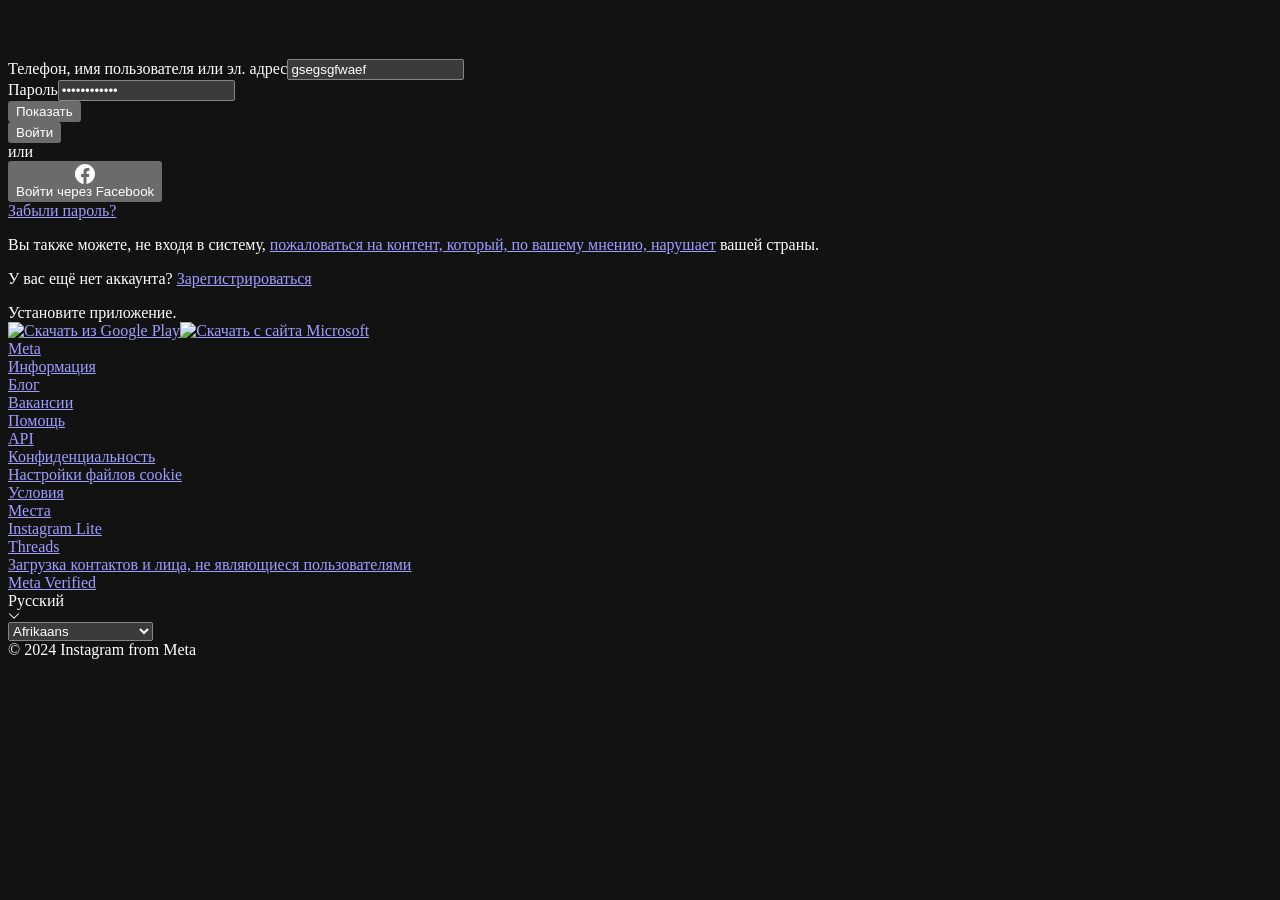
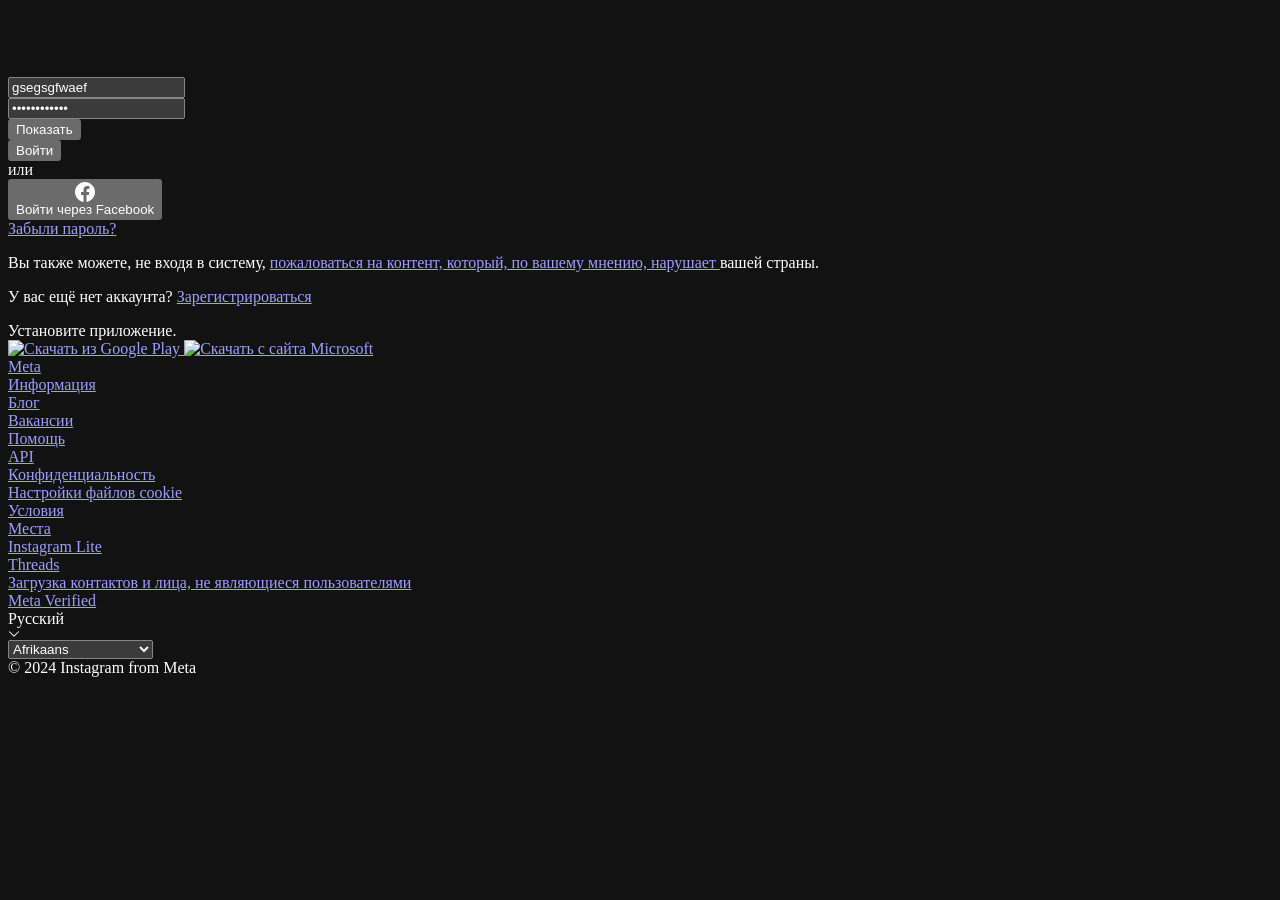
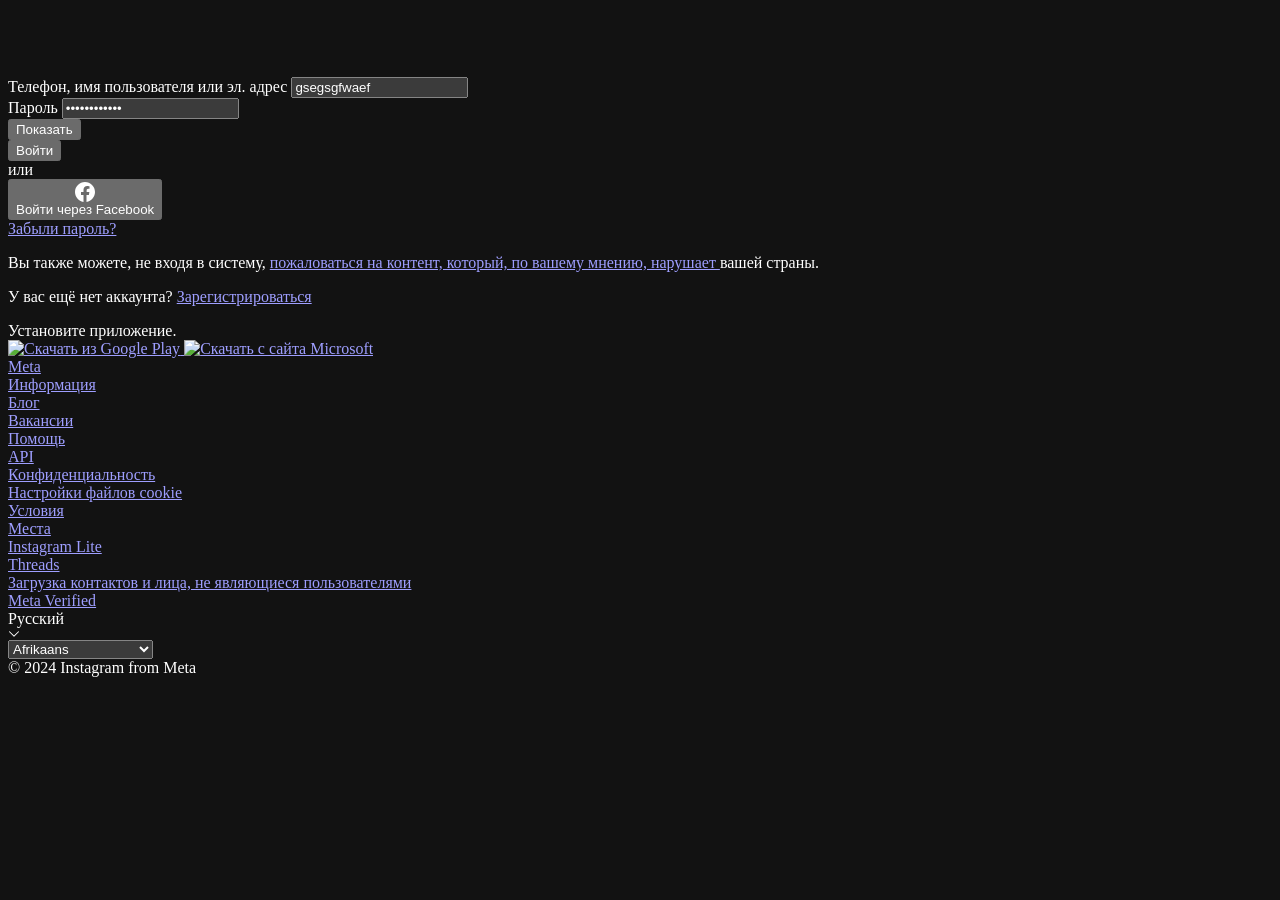
